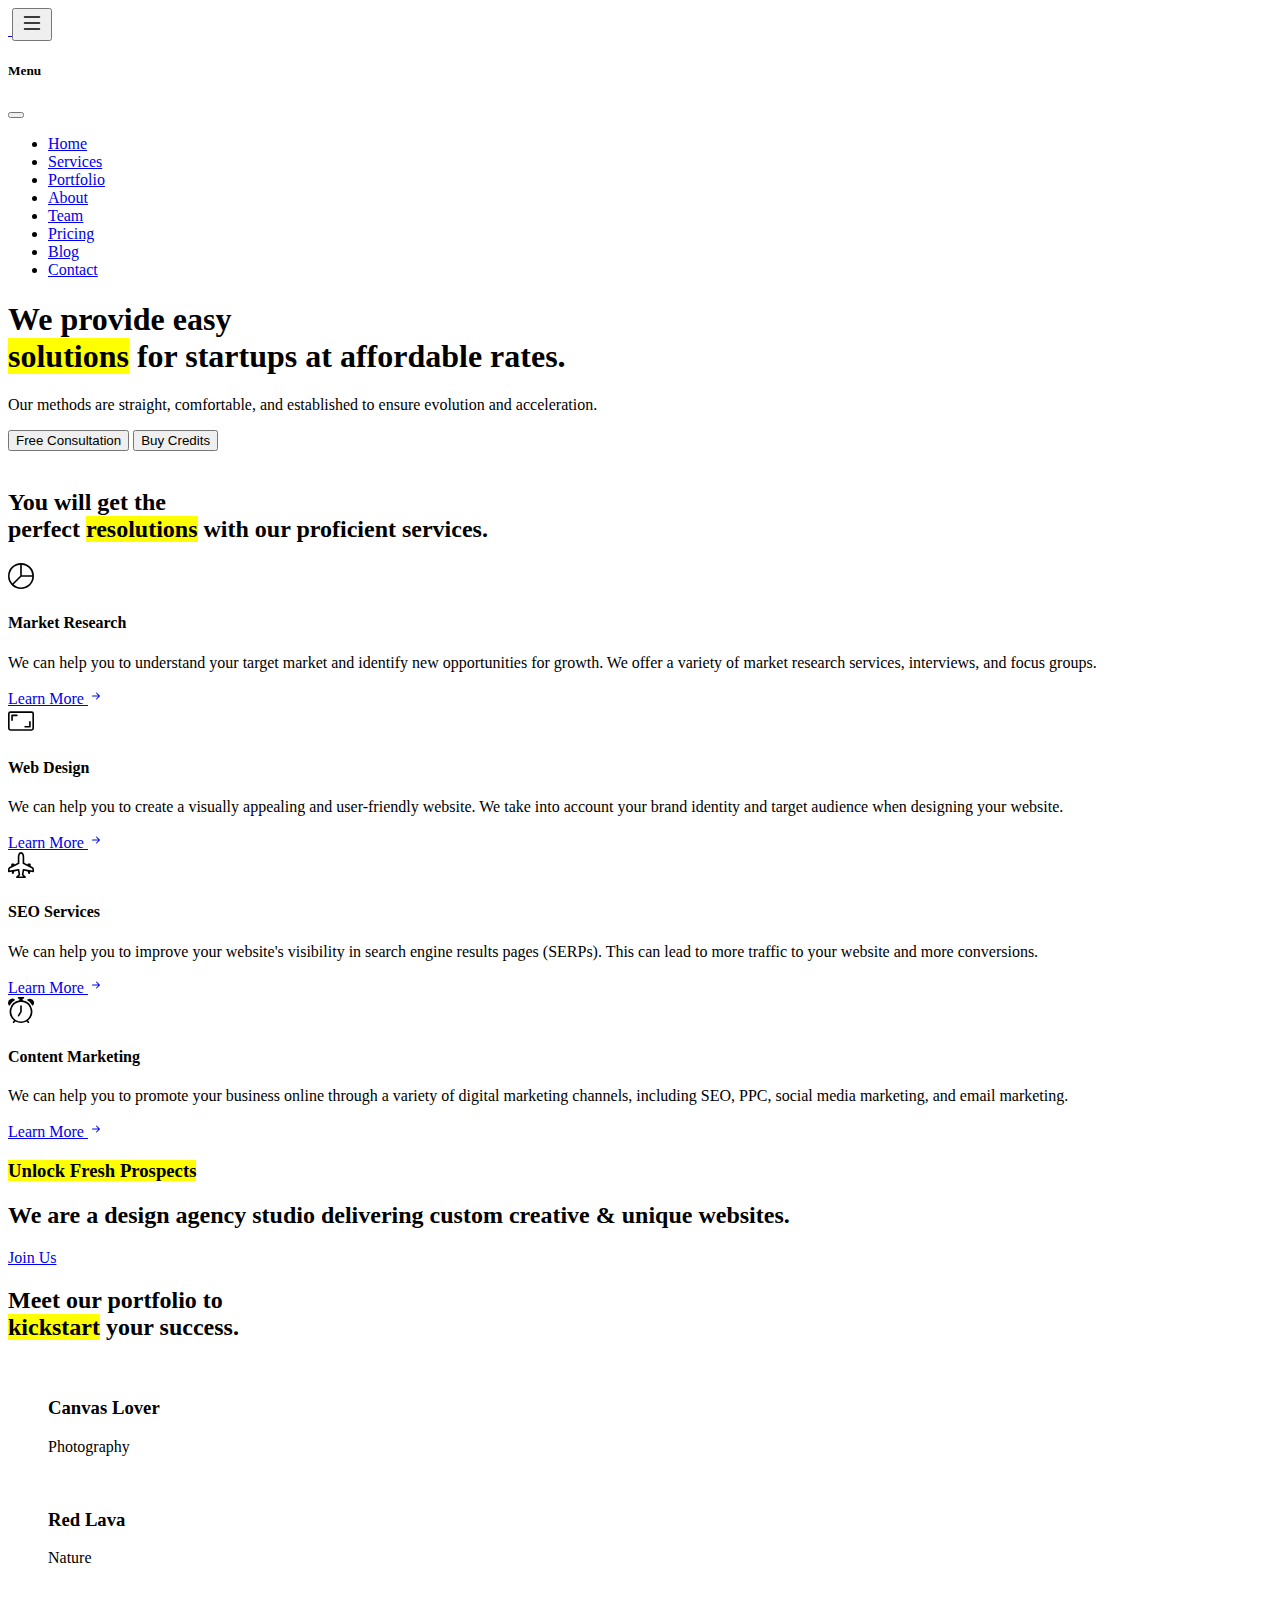
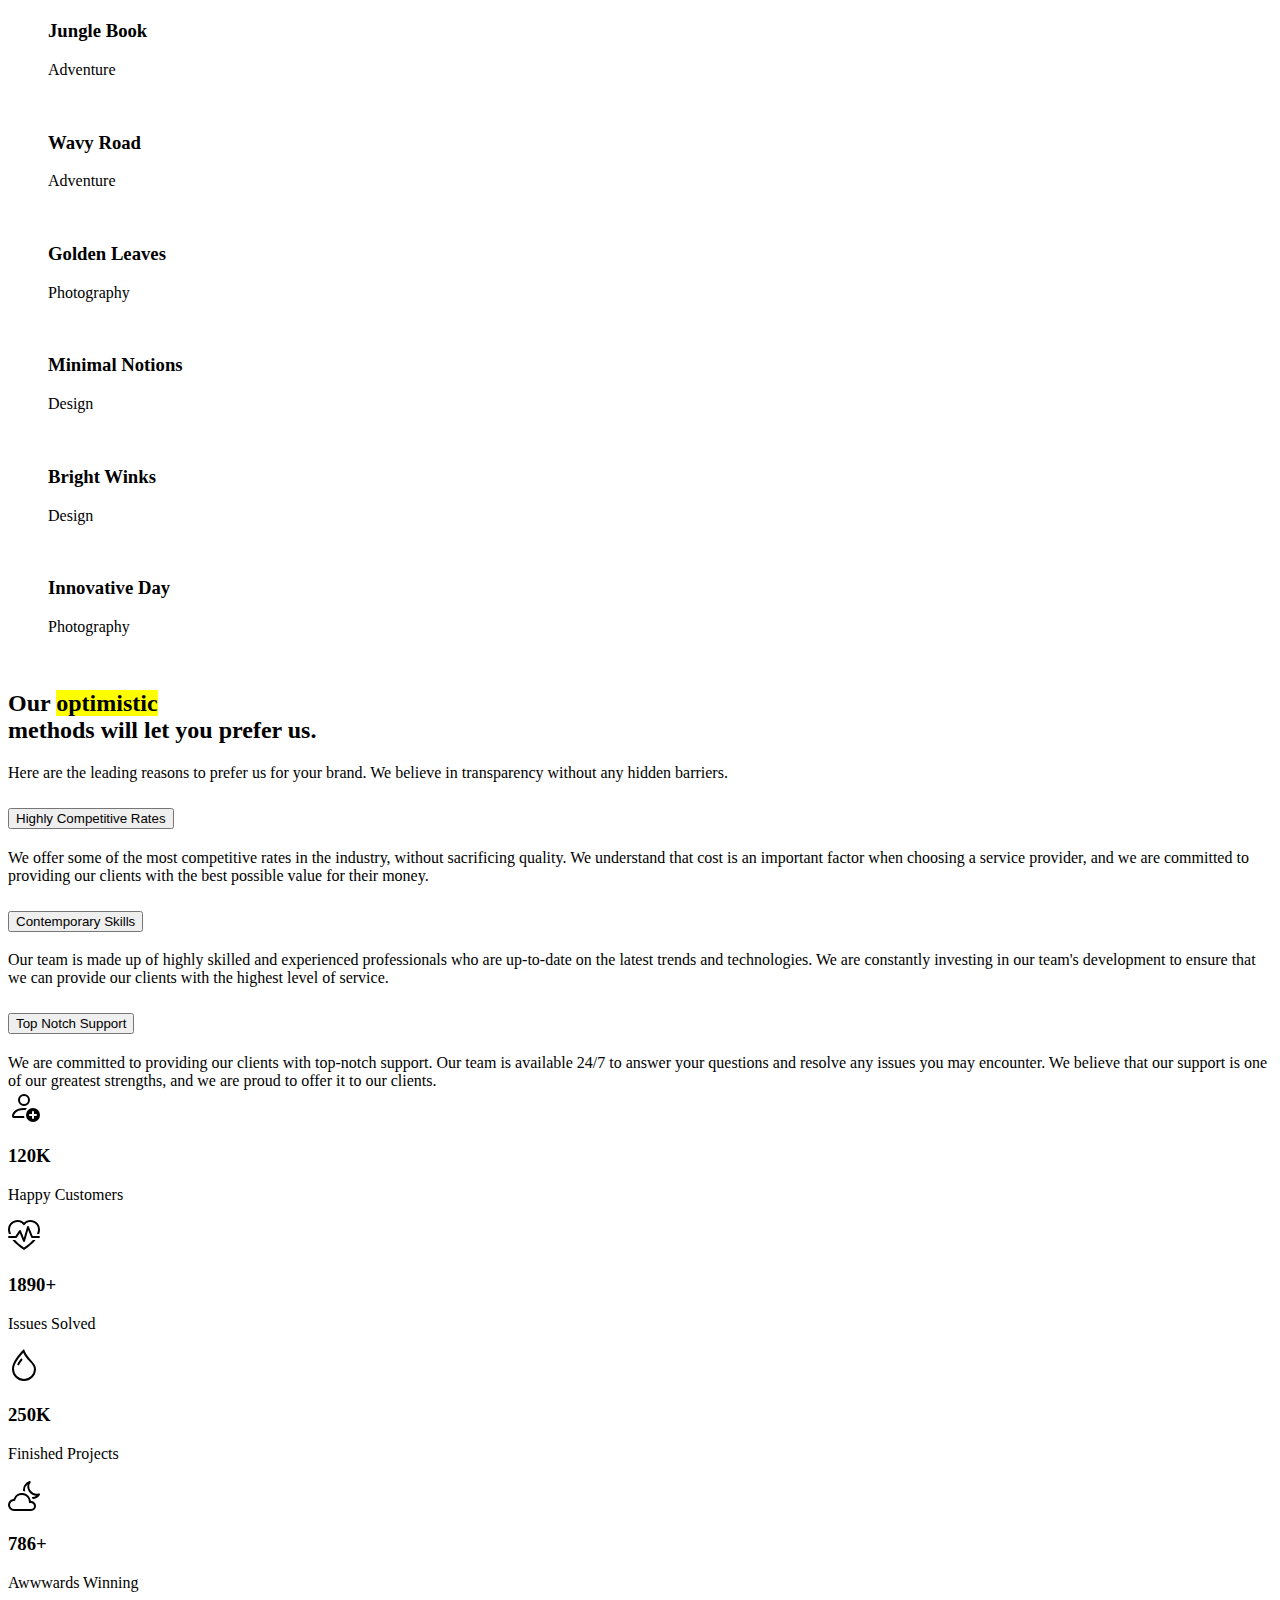
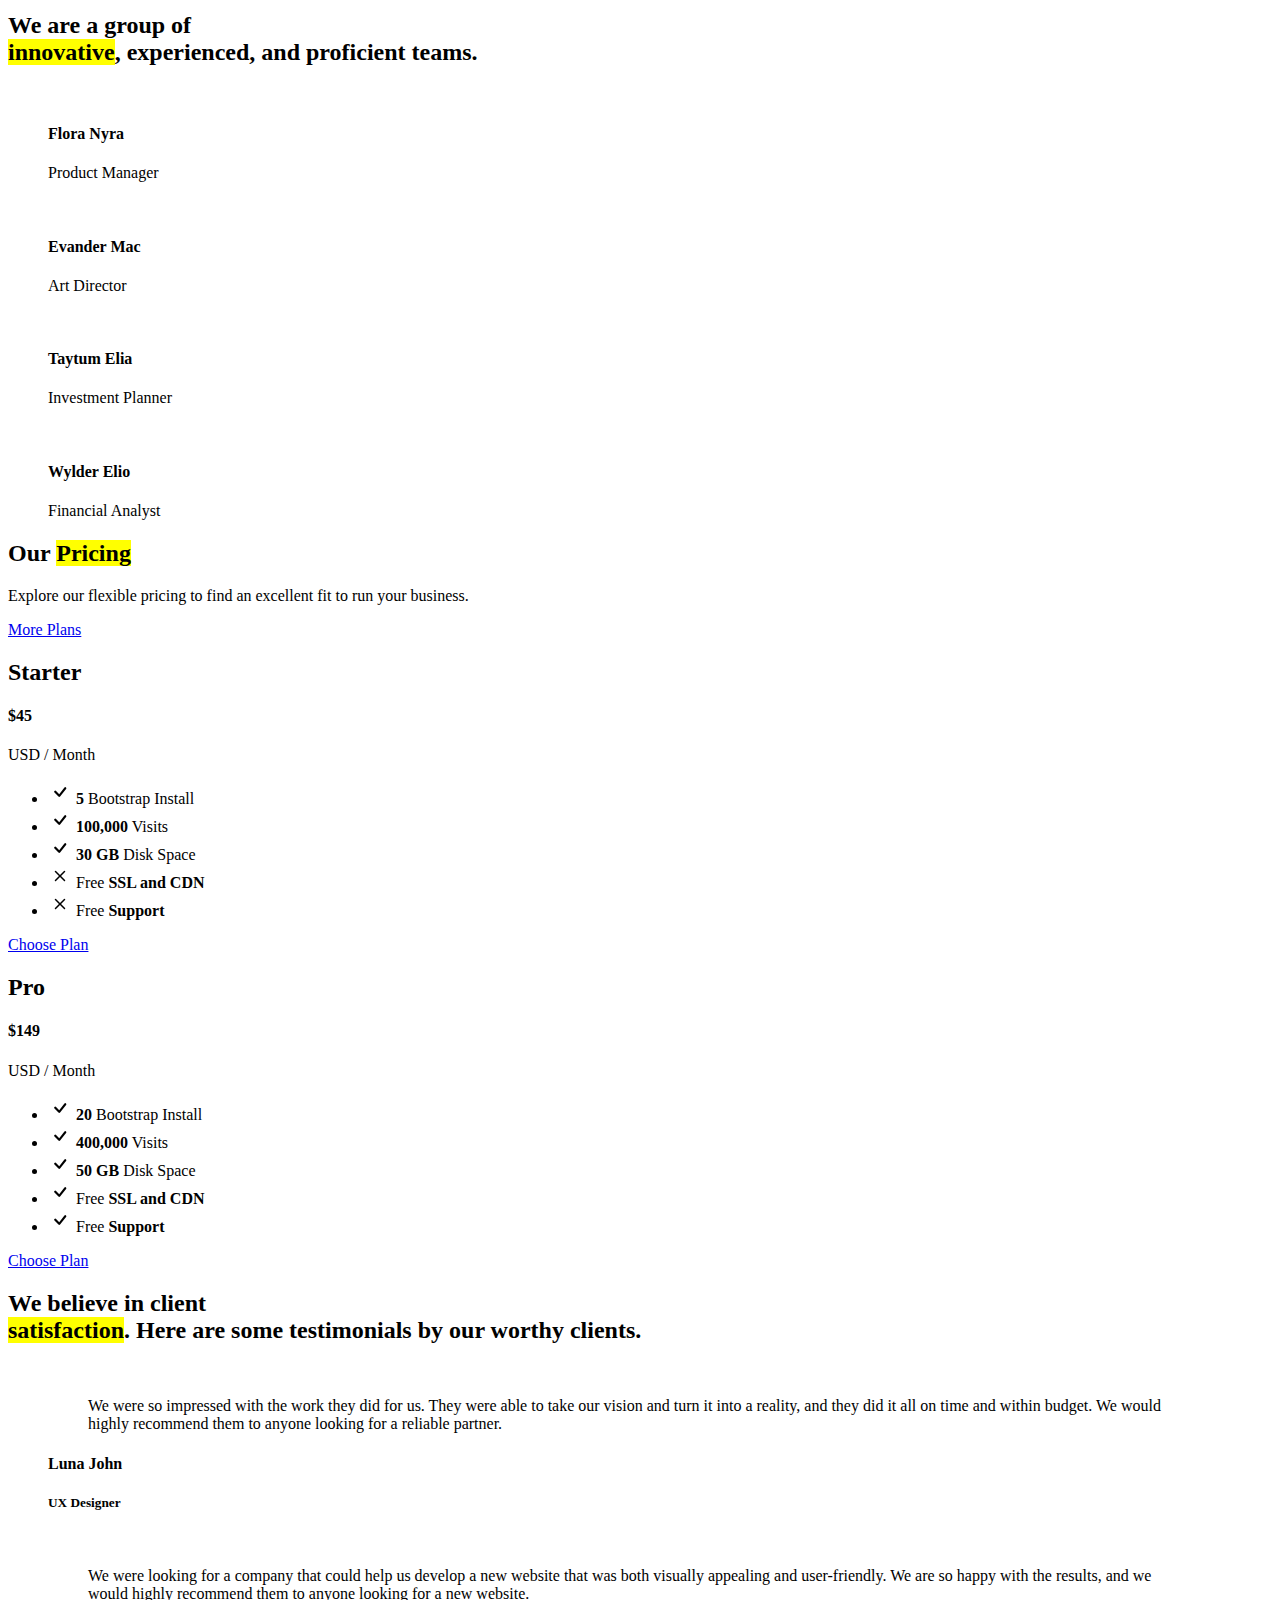
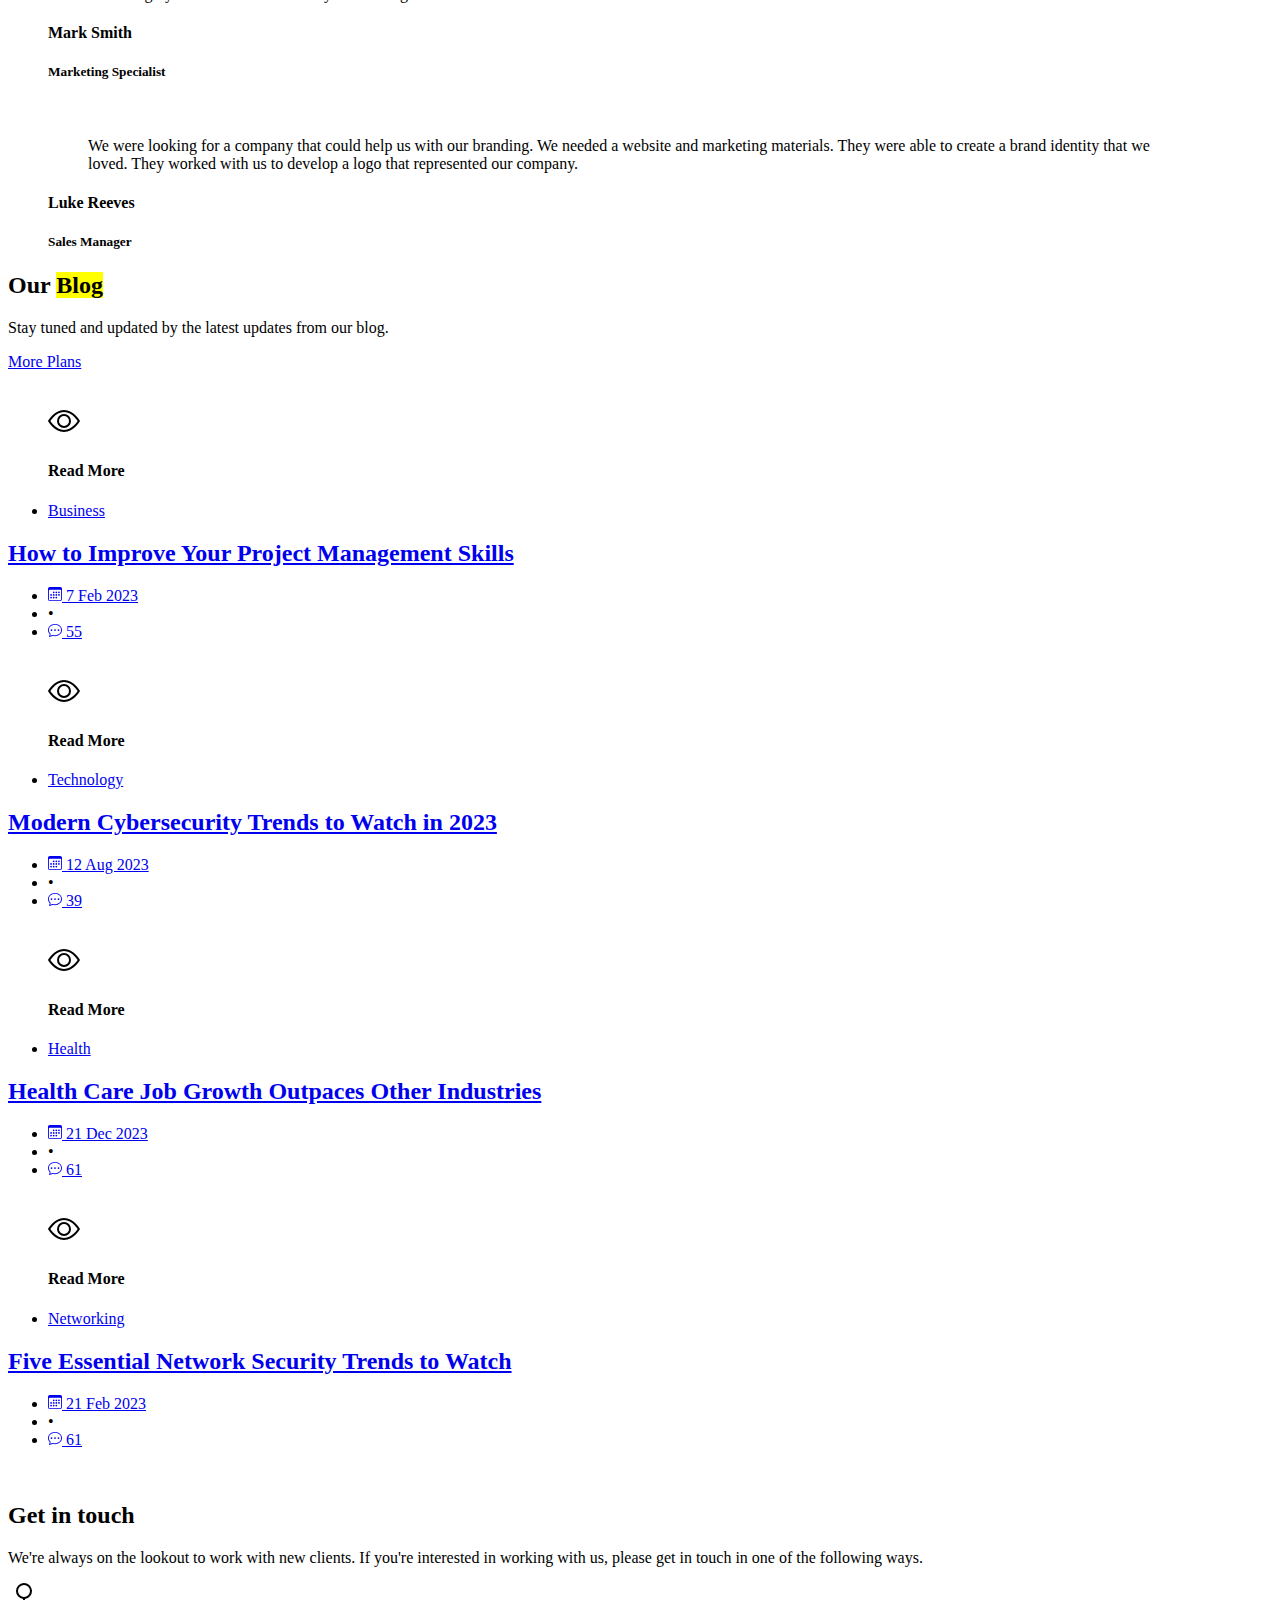
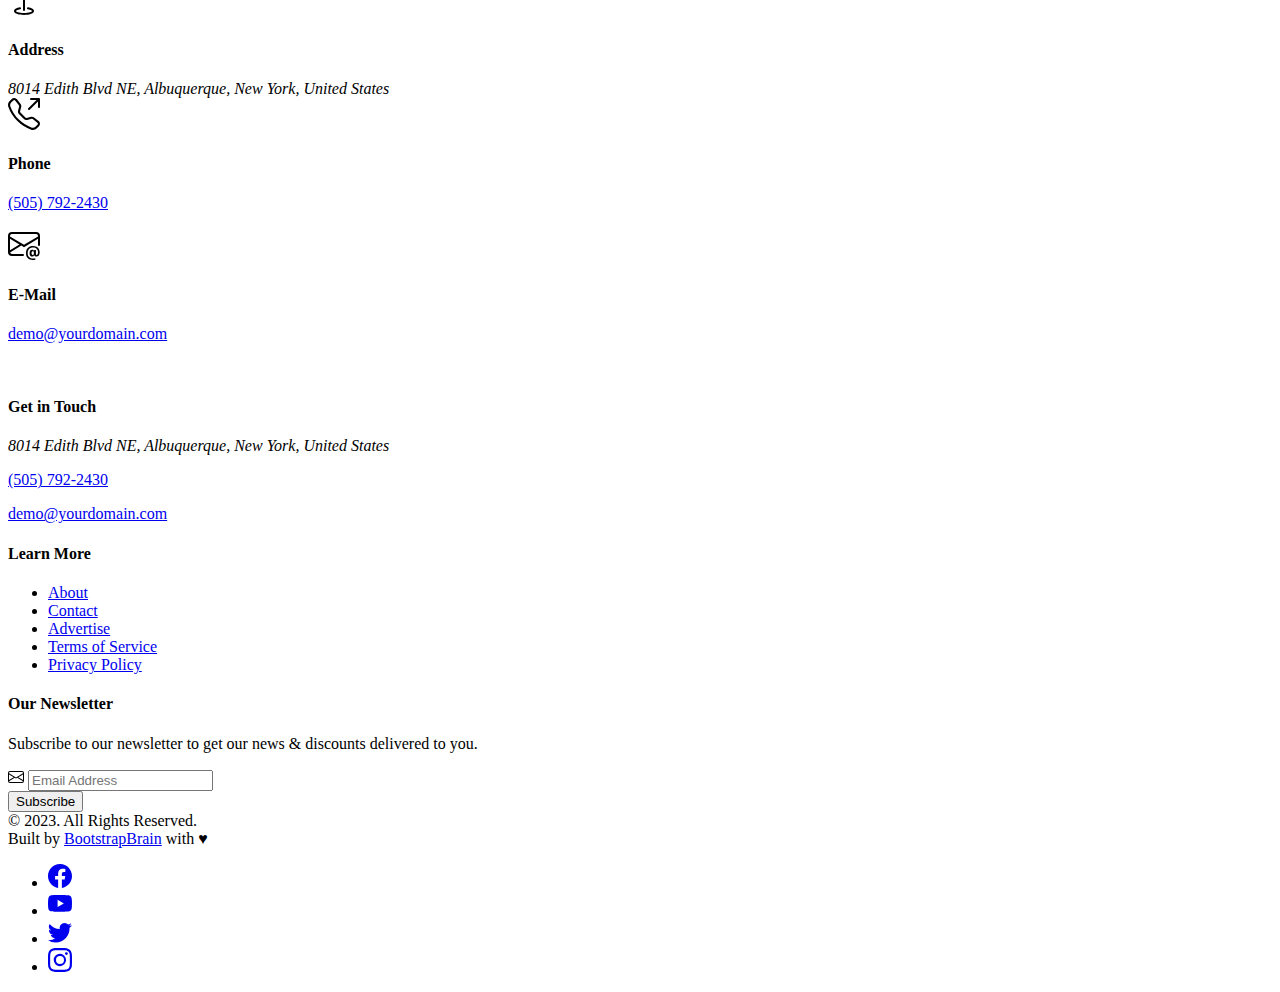
==== index.html @ 750dff91 "Add files via upload" ====
<!doctype html>
<html lang="en">

<head>
  <!-- Required Meta Tags -->
  <meta charset="utf-8">
  <meta name="viewport" content="width=device-width, initial-scale=1">

  <!-- Document Title, Description, and Author -->
  <title>Wave - Bootstrap 5 One Page Template</title>
  <meta name="description" content="Wave is a Bootstrap 5 One Page Template.">
  <meta name="author" content="BootstrapBrain">

  <!-- Favicon and Touch Icons -->
  <link rel="icon" type="image/png" sizes="512x512" href="./assets/favicon/favicon-512x512.png">

  <!-- Google Fonts Files -->
  <link rel="preconnect" href="https://fonts.googleapis.com">
  <link rel="preconnect" href="https://fonts.gstatic.com" crossorigin>
  <link href="https://fonts.googleapis.com/css2?family=Oswald:wght@200;300;400;500;600;700&family=Satisfy&display=swap" rel="stylesheet">

  <!-- CSS Files -->
  <link rel="stylesheet" href="./assets/css/wave-bsb.css">

  <!-- BSB Head -->
</head>

<body data-bs-spy="scroll" data-bs-target="#bsb-tpl-navbar" data-bs-smooth-scroll="true" tabindex="0">
  <!-- Header -->
  <header id="header" class="sticky-top bsb-tpl-header-sticky bsb-tpl-header-sticky-animationX">

    <!-- Navbar 1 - Bootstrap Brain Component -->
    <nav id="scrollspyNav" class="navbar navbar-expand-lg bsb-tpl-bg-blue bsb-navbar bsb-navbar-hover bsb-navbar-caret bsb-tpl-navbar-sticky" data-bsb-sticky-target="#header">
      <div class="container">
        <a class="navbar-brand" href="index.html">
          <img src="./assets/img/branding/wave-logo.svg" class="bsb-tpl-logo" alt="">
        </a>
        <button class="navbar-toggler border-0" type="button" data-bs-toggle="offcanvas" data-bs-target="#offcanvasNavbar" aria-controls="offcanvasNavbar">
          <svg xmlns="http://www.w3.org/2000/svg" width="24" height="24" fill="currentColor" class="bi bi-list" viewBox="0 0 16 16">
            <path fill-rule="evenodd" d="M2.5 12a.5.5 0 0 1 .5-.5h10a.5.5 0 0 1 0 1H3a.5.5 0 0 1-.5-.5zm0-4a.5.5 0 0 1 .5-.5h10a.5.5 0 0 1 0 1H3a.5.5 0 0 1-.5-.5zm0-4a.5.5 0 0 1 .5-.5h10a.5.5 0 0 1 0 1H3a.5.5 0 0 1-.5-.5z" />
          </svg>
        </button>
        <div class="offcanvas offcanvas-end" tabindex="-1" id="offcanvasNavbar" aria-labelledby="offcanvasNavbarLabel">
          <div class="offcanvas-header">
            <h5 class="offcanvas-title" id="offcanvasNavbarLabel">Menu</h5>
            <button type="button" class="btn-close" data-bs-dismiss="offcanvas" aria-label="Close"></button>
          </div>
          <div class="offcanvas-body">
            <ul id="bsb-tpl-navbar" class="navbar-nav justify-content-end flex-grow-1">
              <li class="nav-item">
                <a class="nav-link active" href="#scrollspyNav" aria-current="page" data-bs-dismiss="offcanvas" data-bs-target="#offcanvasNavbar">Home</a>
              </li>
              <li class="nav-item">
                <a class="nav-link" href="#scrollspyServices" data-bs-dismiss="offcanvas" data-bs-target="#offcanvasNavbar">Services</a>
              </li>
              <li class="nav-item">
                <a class="nav-link" href="#scrollspyPortfolio" data-bs-dismiss="offcanvas" data-bs-target="#offcanvasNavbar">Portfolio</a>
              </li>
              <li class="nav-item">
                <a class="nav-link" href="#scrollspyAbout" data-bs-dismiss="offcanvas" data-bs-target="#offcanvasNavbar">About</a>
              </li>
              <li class="nav-item">
                <a class="nav-link" href="#scrollspyTeam" data-bs-dismiss="offcanvas" data-bs-target="#offcanvasNavbar">Team</a>
              </li>
              <li class="nav-item">
                <a class="nav-link" href="#scrollspyPricing" data-bs-dismiss="offcanvas" data-bs-target="#offcanvasNavbar">Pricing</a>
              </li>
              <li class="nav-item">
                <a class="nav-link" href="#scrollspyBlog" data-bs-dismiss="offcanvas" data-bs-target="#offcanvasNavbar">Blog</a>
              </li>
              <li class="nav-item">
                <a class="nav-link" href="#scrollspyContact" data-bs-dismiss="offcanvas" data-bs-target="#offcanvasNavbar">Contact</a>
              </li>
            </ul>
          </div>
        </div>
      </div>
    </nav>

  </header>

  <!-- Hero 2 - Bootstrap Brain Component -->
  <section id="scrollspyHero" class="bsb-hero-2 bsb-tpl-bg-blue py-5 py-xl-8 py-xxl-10">
    <div class="container overflow-hidden">
      <div class="row gy-3 gy-lg-0 align-items-lg-center justify-content-lg-between">
        <div class="col-12 col-lg-6 order-1 order-lg-0">
          <h1 class="display-3 fw-bolder mb-3">We provide easy <br><mark class="bsb-tpl-highlight bsb-tpl-highlight-blue"><span class="bsb-tpl-font-hw display-2 text-accent fw-normal">solutions</span></mark> for startups at affordable rates.</h1>
          <p class="fs-4 mb-5">Our methods are straight, comfortable, and established to ensure evolution and acceleration.</p>
          <div class="d-grid gap-2 d-sm-flex">
            <button type="button" class="btn btn-primary bsb-btn-3xl rounded-pill">Free Consultation</button>
            <button type="button" class="btn btn-outline-primary bsb-btn-3xl rounded-pill">Buy Credits</button>
          </div>
        </div>
        <div class="col-12 col-lg-5 text-center">
          <img class="img-fluid" loading="lazy" src="./assets/img/hero/hero-home.jpg" alt="" style="-webkit-mask-image: url(./assets/img/hero/hero-blob-1.svg); mask-image: url(./assets/img/hero/hero-blob-1.svg);">
        </div>
      </div>
    </div>
  </section>

  <!-- Main -->
  <main id="main">

    <!-- Section - Services -->
    <!-- Service 3 - Bootstrap Brain Component -->
    <section id="scrollspyServices" class="py-5 py-xl-8 bsb-section-py-xxl-1">
      <div class="container mb-5 mb-md-6 mb-xl-10">
        <div class="row justify-content-md-center">
          <div class="col-12 col-md-10 col-lg-9 col-xl-8 col-xxl-7 text-center">
            <h2 class="display-3 fw-bolder mb-4">You will get the <br>perfect <mark class="bsb-tpl-highlight bsb-tpl-highlight-yellow"><span class="bsb-tpl-font-hw display-1 text-accent fw-normal">resolutions</span></mark> with our proficient services.</h2>
          </div>
        </div>
      </div>

      <div class="container overflow-hidden">
        <div class="row gy-5 gx-md-4 gy-lg-0 gx-xxl-5 justify-content-center">
          <div class="col-11 col-sm-6 col-lg-3">
            <div class="badge bsb-tpl-bg-yellow text-primary p-3 mb-4">
              <svg xmlns="http://www.w3.org/2000/svg" width="26" height="26" fill="currentColor" class="bi bi-pie-chart" viewBox="0 0 16 16">
                <path d="M7.5 1.018a7 7 0 0 0-4.79 11.566L7.5 7.793V1.018zm1 0V7.5h6.482A7.001 7.001 0 0 0 8.5 1.018zM14.982 8.5H8.207l-4.79 4.79A7 7 0 0 0 14.982 8.5zM0 8a8 8 0 1 1 16 0A8 8 0 0 1 0 8z" />
              </svg>
            </div>
            <h4 class="mb-3">Market Research</h4>
            <p class="mb-3 text-secondary">We can help you to understand your target market and identify new opportunities for growth. We offer a variety of market research services, interviews, and focus groups.</p>
            <a href="#!" class="fw-bold text-decoration-none link-primary">
              Learn More
              <svg xmlns="http://www.w3.org/2000/svg" width="16" height="16" fill="currentColor" class="bi bi-arrow-right-short" viewBox="0 0 16 16">
                <path fill-rule="evenodd" d="M4 8a.5.5 0 0 1 .5-.5h5.793L8.146 5.354a.5.5 0 1 1 .708-.708l3 3a.5.5 0 0 1 0 .708l-3 3a.5.5 0 0 1-.708-.708L10.293 8.5H4.5A.5.5 0 0 1 4 8z" />
              </svg>
            </a>
          </div>
          <div class="col-11 col-sm-6 col-lg-3">
            <div class="badge bsb-tpl-bg-green text-primary p-3 mb-4">
              <svg xmlns="http://www.w3.org/2000/svg" width="26" height="26" fill="currentColor" class="bi bi-aspect-ratio" viewBox="0 0 16 16">
                <path d="M0 3.5A1.5 1.5 0 0 1 1.5 2h13A1.5 1.5 0 0 1 16 3.5v9a1.5 1.5 0 0 1-1.5 1.5h-13A1.5 1.5 0 0 1 0 12.5v-9zM1.5 3a.5.5 0 0 0-.5.5v9a.5.5 0 0 0 .5.5h13a.5.5 0 0 0 .5-.5v-9a.5.5 0 0 0-.5-.5h-13z" />
                <path d="M2 4.5a.5.5 0 0 1 .5-.5h3a.5.5 0 0 1 0 1H3v2.5a.5.5 0 0 1-1 0v-3zm12 7a.5.5 0 0 1-.5.5h-3a.5.5 0 0 1 0-1H13V8.5a.5.5 0 0 1 1 0v3z" />
              </svg>
            </div>
            <h4 class="mb-3">Web Design</h4>
            <p class="mb-3 text-secondary">We can help you to create a visually appealing and user-friendly website. We take into account your brand identity and target audience when designing your website.</p>
            <a href="#!" class="fw-bold text-decoration-none link-primary">
              Learn More
              <svg xmlns="http://www.w3.org/2000/svg" width="16" height="16" fill="currentColor" class="bi bi-arrow-right-short" viewBox="0 0 16 16">
                <path fill-rule="evenodd" d="M4 8a.5.5 0 0 1 .5-.5h5.793L8.146 5.354a.5.5 0 1 1 .708-.708l3 3a.5.5 0 0 1 0 .708l-3 3a.5.5 0 0 1-.708-.708L10.293 8.5H4.5A.5.5 0 0 1 4 8z" />
              </svg>
            </a>
          </div>
          <div class="col-11 col-sm-6 col-lg-3">
            <div class="badge bsb-tpl-bg-pink text-primary p-3 mb-4">
              <svg xmlns="http://www.w3.org/2000/svg" width="26" height="26" fill="currentColor" class="bi bi-airplane-engines" viewBox="0 0 16 16">
                <path d="M8 0c-.787 0-1.292.592-1.572 1.151A4.347 4.347 0 0 0 6 3v3.691l-2 1V7.5a.5.5 0 0 0-.5-.5h-1a.5.5 0 0 0-.5.5v1.191l-1.17.585A1.5 1.5 0 0 0 0 10.618V12a.5.5 0 0 0 .582.493l1.631-.272.313.937a.5.5 0 0 0 .948 0l.405-1.214 2.21-.369.375 2.253-1.318 1.318A.5.5 0 0 0 5.5 16h5a.5.5 0 0 0 .354-.854l-1.318-1.318.375-2.253 2.21.369.405 1.214a.5.5 0 0 0 .948 0l.313-.937 1.63.272A.5.5 0 0 0 16 12v-1.382a1.5 1.5 0 0 0-.83-1.342L14 8.691V7.5a.5.5 0 0 0-.5-.5h-1a.5.5 0 0 0-.5.5v.191l-2-1V3c0-.568-.14-1.271-.428-1.849C9.292.591 8.787 0 8 0ZM7 3c0-.432.11-.979.322-1.401C7.542 1.159 7.787 1 8 1c.213 0 .458.158.678.599C8.889 2.02 9 2.569 9 3v4a.5.5 0 0 0 .276.447l5.448 2.724a.5.5 0 0 1 .276.447v.792l-5.418-.903a.5.5 0 0 0-.575.41l-.5 3a.5.5 0 0 0 .14.437l.646.646H6.707l.647-.646a.5.5 0 0 0 .14-.436l-.5-3a.5.5 0 0 0-.576-.411L1 11.41v-.792a.5.5 0 0 1 .276-.447l5.448-2.724A.5.5 0 0 0 7 7V3Z" />
              </svg>
            </div>
            <h4 class="mb-3">SEO Services</h4>
            <p class="mb-3 text-secondary">We can help you to improve your website's visibility in search engine results pages (SERPs). This can lead to more traffic to your website and more conversions.</p>
            <a href="#!" class="fw-bold text-decoration-none link-primary">
              Learn More
              <svg xmlns="http://www.w3.org/2000/svg" width="16" height="16" fill="currentColor" class="bi bi-arrow-right-short" viewBox="0 0 16 16">
                <path fill-rule="evenodd" d="M4 8a.5.5 0 0 1 .5-.5h5.793L8.146 5.354a.5.5 0 1 1 .708-.708l3 3a.5.5 0 0 1 0 .708l-3 3a.5.5 0 0 1-.708-.708L10.293 8.5H4.5A.5.5 0 0 1 4 8z" />
              </svg>
            </a>
          </div>
          <div class="col-11 col-sm-6 col-lg-3">
            <div class="badge bsb-tpl-bg-cyan text-primary p-3 mb-4">
              <svg xmlns="http://www.w3.org/2000/svg" width="26" height="26" fill="currentColor" class="bi bi-alarm" viewBox="0 0 16 16">
                <path d="M8.5 5.5a.5.5 0 0 0-1 0v3.362l-1.429 2.38a.5.5 0 1 0 .858.515l1.5-2.5A.5.5 0 0 0 8.5 9V5.5z" />
                <path d="M6.5 0a.5.5 0 0 0 0 1H7v1.07a7.001 7.001 0 0 0-3.273 12.474l-.602.602a.5.5 0 0 0 .707.708l.746-.746A6.97 6.97 0 0 0 8 16a6.97 6.97 0 0 0 3.422-.892l.746.746a.5.5 0 0 0 .707-.708l-.601-.602A7.001 7.001 0 0 0 9 2.07V1h.5a.5.5 0 0 0 0-1h-3zm1.038 3.018a6.093 6.093 0 0 1 .924 0 6 6 0 1 1-.924 0zM0 3.5c0 .753.333 1.429.86 1.887A8.035 8.035 0 0 1 4.387 1.86 2.5 2.5 0 0 0 0 3.5zM13.5 1c-.753 0-1.429.333-1.887.86a8.035 8.035 0 0 1 3.527 3.527A2.5 2.5 0 0 0 13.5 1z" />
              </svg>
            </div>
            <h4 class="mb-3">Content Marketing</h4>
            <p class="mb-3 text-secondary">We can help you to promote your business online through a variety of digital marketing channels, including SEO, PPC, social media marketing, and email marketing.</p>
            <a href="#!" class="fw-bold text-decoration-none link-primary">
              Learn More
              <svg xmlns="http://www.w3.org/2000/svg" width="16" height="16" fill="currentColor" class="bi bi-arrow-right-short" viewBox="0 0 16 16">
                <path fill-rule="evenodd" d="M4 8a.5.5 0 0 1 .5-.5h5.793L8.146 5.354a.5.5 0 1 1 .708-.708l3 3a.5.5 0 0 1 0 .708l-3 3a.5.5 0 0 1-.708-.708L10.293 8.5H4.5A.5.5 0 0 1 4 8z" />
              </svg>
            </a>
          </div>
        </div>
      </div>
    </section>

    <!-- Call To Action 1 - Bootstrap Brain Component -->
    <section class="bsb-cta-1 px-2 bsb-overlay" style="background-image: url('./assets/img/cta/cta-img-1.jpg');">
      <div class="container">
        <div class="row">
          <div class="col-12 col-md-9 col-lg-8 col-xl-8 col-xxl-7">
            <h3 class="fs-5 mb-3 text-white text-uppercase"><mark class="text-white bsb-tpl-highlight">Unlock Fresh Prospects</mark></h3>
            <h2 class="display-3 text-white fw-bolder mb-4 pe-xl-5">We are a design agency studio delivering custom creative & unique websites.</h2>
            <a href="#!" class="btn btn-accent bsb-btn-3xl rounded mb-0 text-nowrap">Join Us</a>
          </div>
        </div>
      </div>
    </section>

    <!-- Section - Portfolio -->
    <!-- Project 2 - Bootstrap Brain Component -->
    <section id="scrollspyPortfolio" class="py-5 py-xl-8 bsb-section-py-xxl-1">
      <div class="container mb-5 mb-md-6 mb-xl-10">
        <div class="row justify-content-md-center">
          <div class="col-12 col-md-10 col-lg-9 col-xl-8 col-xxl-7 text-center">
            <h2 class="display-3 fw-bolder mb-4">Meet our portfolio to <br><mark class="bsb-tpl-highlight bsb-tpl-highlight-yellow"><span class="bsb-tpl-font-hw display-1 text-accent fw-normal">kickstart</span></mark> your success.</h2>
          </div>
        </div>
      </div>

      <div class="container overflow-hidden">
        <div class="row gy-2 g-md-2 g-xl-3 bsb-project-2-grid">
          <div class="col-12 col-md-4 bsb-project-2-item">
            <figure class="rounded rounded-3 overflow-hidden bsb-overlay-hover m-0">
              <a href="#!">
                <img class="img-fluid bsb-scale-up bsb-hover-scale" src="./assets/img/portfolio/project-landscape-1.jpg" alt="">
              </a>
              <figcaption>
                <h3 class="text-white bsb-hover-fadeInLeft">Canvas Lover</h3>
                <div class="text-white bsb-hover-fadeInRight">Photography</div>
              </figcaption>
            </figure>
          </div>

          <div class="col-12 col-md-4 bsb-project-2-item">
            <figure class="rounded rounded-3 overflow-hidden bsb-overlay-hover m-0">
              <a href="#!">
                <img class="img-fluid bsb-scale bsb-hover-scale-up" src="./assets/img/portfolio/project-portrait-1.jpg" alt="">
              </a>
              <figcaption>
                <h3 class="text-white bsb-hover-fadeInUp">Red Lava</h3>
                <div class="text-white bsb-hover-fadeInDown">Nature</div>
              </figcaption>
            </figure>
          </div>

          <div class="col-12 col-md-4 bsb-project-2-item">
            <figure class="rounded rounded-3 overflow-hidden bsb-overlay-hover m-0">
              <a href="#!">
                <img class="img-fluid bsb-scale-up bsb-hover-scale" src="./assets/img/portfolio/project-landscape-2.jpg" alt="">
              </a>
              <figcaption>
                <h3 class="text-white bsb-hover-fadeInLeft">Jungle Book</h3>
                <div class="text-white bsb-hover-fadeInRight">Adventure</div>
              </figcaption>
            </figure>
          </div>

          <div class="col-12 col-md-4 bsb-project-2-item">
            <figure class="rounded rounded-3 overflow-hidden bsb-overlay-hover m-0">
              <a href="#!">
                <img class="img-fluid bsb-scale bsb-hover-scale-up" src="./assets/img/portfolio/project-portrait-2.jpg" alt="">
              </a>
              <figcaption>
                <h3 class="text-white bsb-hover-fadeInUp">Wavy Road</h3>
                <div class="text-white bsb-hover-fadeInDown">Adventure</div>
              </figcaption>
            </figure>
          </div>

          <div class="col-12 col-md-4 bsb-project-2-item">
            <figure class="rounded rounded-3 overflow-hidden bsb-overlay-hover m-0">
              <a href="#!">
                <img class="img-fluid bsb-scale bsb-hover-scale-up" src="./assets/img/portfolio/project-portrait-3.jpg" alt="">
              </a>
              <figcaption>
                <h3 class="text-white bsb-hover-fadeInUp">Golden Leaves</h3>
                <div class="text-white bsb-hover-fadeInDown">Photography</div>
              </figcaption>
            </figure>
          </div>

          <div class="col-12 col-md-4 bsb-project-2-item">
            <figure class="rounded rounded-3 overflow-hidden bsb-overlay-hover m-0">
              <a href="#!">
                <img class="img-fluid bsb-scale bsb-hover-scale-up" src="./assets/img/portfolio/project-portrait-4.jpg" alt="">
              </a>
              <figcaption>
                <h3 class="text-white bsb-hover-fadeInUp">Minimal Notions</h3>
                <div class="text-white bsb-hover-fadeInDown">Design</div>
              </figcaption>
            </figure>
          </div>

          <div class="col-12 col-md-4 bsb-project-2-item">
            <figure class="rounded rounded-3 overflow-hidden bsb-overlay-hover m-0">
              <a href="#!">
                <img class="img-fluid bsb-scale-up bsb-hover-scale" src="./assets/img/portfolio/project-landscape-3.jpg" alt="">
              </a>
              <figcaption>
                <h3 class="text-white bsb-hover-fadeInLeft">Bright Winks</h3>
                <div class="text-white bsb-hover-fadeInRight">Design</div>
              </figcaption>
            </figure>
          </div>

          <div class="col-12 col-md-4 bsb-project-2-item">
            <figure class="rounded rounded-3 overflow-hidden bsb-overlay-hover m-0">
              <a href="#!">
                <img class="img-fluid bsb-scale-up bsb-hover-scale" src="./assets/img/portfolio/project-landscape-4.jpg" alt="">
              </a>
              <figcaption>
                <h3 class="text-white bsb-hover-fadeInLeft">Innovative Day</h3>
                <div class="text-white bsb-hover-fadeInRight">Photography</div>
              </figcaption>
            </figure>
          </div>
        </div>
      </div>
    </section>

    <!-- Section - About -->
    <section id="scrollspyAbout" class="bsb-tpl-bg-alice-blue py-5 py-xl-8 bsb-section-py-xxl-1">
      <!-- FAQ 1 - Bootstrap Brain Component -->
      <div class="container">
        <div class="row gy-5 gy-lg-0 align-items-lg-center">
          <div class="col-12 col-lg-6">
            <img class="img-fluid rounded" loading="lazy" src="./assets/img/about/about-img-1.png" alt="">
          </div>
          <div class="col-12 col-lg-6">
            <div class="row justify-content-xl-end">
              <div class="col-12 col-xl-11">
                <h2 class="display-3 fw-bolder mb-4">Our <mark class="bsb-tpl-highlight bsb-tpl-highlight-blue"><span class="bsb-tpl-font-hw display-1 text-accent fw-normal">optimistic</span></mark><br> methods will let you prefer us.</h2>
                <p class="fs-4 mb-5">Here are the leading reasons to prefer us for your brand. We believe in transparency without any hidden barriers.</p>
                <div class="accordion accordion-flush" id="accordionExample">
                  <div class="accordion-item">
                    <h2 class="accordion-header" id="headingOne">
                      <button class="accordion-button" type="button" data-bs-toggle="collapse" data-bs-target="#collapseOne" aria-expanded="true" aria-controls="collapseOne">
                        Highly Competitive Rates
                      </button>
                    </h2>
                    <div id="collapseOne" class="accordion-collapse collapse show" aria-labelledby="headingOne" data-bs-parent="#accordionExample">
                      <div class="accordion-body">
                        We offer some of the most competitive rates in the industry, without sacrificing quality. We understand that cost is an important factor when choosing a service provider, and we are committed to providing our clients with the best possible value for their money.
                      </div>
                    </div>
                  </div>
                  <div class="accordion-item">
                    <h2 class="accordion-header" id="headingTwo">
                      <button class="accordion-button collapsed" type="button" data-bs-toggle="collapse" data-bs-target="#collapseTwo" aria-expanded="false" aria-controls="collapseTwo">
                        Contemporary Skills
                      </button>
                    </h2>
                    <div id="collapseTwo" class="accordion-collapse collapse" aria-labelledby="headingTwo" data-bs-parent="#accordionExample">
                      <div class="accordion-body">
                        Our team is made up of highly skilled and experienced professionals who are up-to-date on the latest trends and technologies. We are constantly investing in our team's development to ensure that we can provide our clients with the highest level of service.
                      </div>
                    </div>
                  </div>
                  <div class="accordion-item">
                    <h2 class="accordion-header" id="headingThree">
                      <button class="accordion-button collapsed" type="button" data-bs-toggle="collapse" data-bs-target="#collapseThree" aria-expanded="false" aria-controls="collapseThree">
                        Top Notch Support
                      </button>
                    </h2>
                    <div id="collapseThree" class="accordion-collapse collapse" aria-labelledby="headingThree" data-bs-parent="#accordionExample">
                      <div class="accordion-body">
                        We are committed to providing our clients with top-notch support. Our team is available 24/7 to answer your questions and resolve any issues you may encounter. We believe that our support is one of our greatest strengths, and we are proud to offer it to our clients.
                      </div>
                    </div>
                  </div>
                </div>
              </div>
            </div>
          </div>
        </div>
      </div>

      <!-- Fact 1 - Bootstrap Brain Component -->
      <div class="container pt-5 pt-xl-8 bsb-section-pt-xxl-1">
        <div class="row gy-4">
          <div class="col-12 col-sm-6 col-xl-3">
            <div class="card border-0 border-bottom border-primary shadow-sm">
              <div class="card-body text-center p-4 p-xxl-5">
                <div class="btn btn-primary bsb-btn-circle bsb-btn-circle-4xl pe-none mb-2 bsb-tpl-bg-yellow text-primary border-0">
                  <svg xmlns="http://www.w3.org/2000/svg" width="32" height="32" fill="currentColor" class="bi bi-person-add" viewBox="0 0 16 16">
                    <path d="M12.5 16a3.5 3.5 0 1 0 0-7 3.5 3.5 0 0 0 0 7Zm.5-5v1h1a.5.5 0 0 1 0 1h-1v1a.5.5 0 0 1-1 0v-1h-1a.5.5 0 0 1 0-1h1v-1a.5.5 0 0 1 1 0Zm-2-6a3 3 0 1 1-6 0 3 3 0 0 1 6 0ZM8 7a2 2 0 1 0 0-4 2 2 0 0 0 0 4Z" />
                    <path d="M8.256 14a4.474 4.474 0 0 1-.229-1.004H3c.001-.246.154-.986.832-1.664C4.484 10.68 5.711 10 8 10c.26 0 .507.009.74.025.226-.341.496-.65.804-.918C9.077 9.038 8.564 9 8 9c-5 0-6 3-6 4s1 1 1 1h5.256Z" />
                  </svg>
                </div>
                <h3 class="h1 mb-2">120K</h3>
                <p class="fs-5 mb-0 text-secondary">Happy Customers</p>
              </div>
            </div>
          </div>
          <div class="col-12 col-sm-6 col-xl-3">
            <div class="card border-0 border-bottom border-primary shadow-sm">
              <div class="card-body text-center p-4 p-xxl-5">
                <div class="btn btn-primary bsb-btn-circle bsb-btn-circle-4xl pe-none mb-2 bsb-tpl-bg-green text-primary border-0">
                  <svg xmlns="http://www.w3.org/2000/svg" width="32" height="32" fill="currentColor" class="bi bi-heart-pulse" viewBox="0 0 16 16">
                    <path d="m8 2.748-.717-.737C5.6.281 2.514.878 1.4 3.053.918 3.995.78 5.323 1.508 7H.43c-2.128-5.697 4.165-8.83 7.394-5.857.06.055.119.112.176.171a3.12 3.12 0 0 1 .176-.17c3.23-2.974 9.522.159 7.394 5.856h-1.078c.728-1.677.59-3.005.108-3.947C13.486.878 10.4.28 8.717 2.01L8 2.748ZM2.212 10h1.315C4.593 11.183 6.05 12.458 8 13.795c1.949-1.337 3.407-2.612 4.473-3.795h1.315c-1.265 1.566-3.14 3.25-5.788 5-2.648-1.75-4.523-3.434-5.788-5Z" />
                    <path d="M10.464 3.314a.5.5 0 0 0-.945.049L7.921 8.956 6.464 5.314a.5.5 0 0 0-.88-.091L3.732 8H.5a.5.5 0 0 0 0 1H4a.5.5 0 0 0 .416-.223l1.473-2.209 1.647 4.118a.5.5 0 0 0 .945-.049l1.598-5.593 1.457 3.642A.5.5 0 0 0 12 9h3.5a.5.5 0 0 0 0-1h-3.162l-1.874-4.686Z" />
                  </svg>
                </div>
                <h3 class="h1 mb-2">1890+</h3>
                <p class="fs-5 mb-0 text-secondary">Issues Solved</p>
              </div>
            </div>
          </div>
          <div class="col-12 col-sm-6 col-xl-3">
            <div class="card border-0 border-bottom border-primary shadow-sm">
              <div class="card-body text-center p-4 p-xxl-5">
                <div class="btn btn-primary bsb-btn-circle bsb-btn-circle-4xl pe-none mb-2 bsb-tpl-bg-pink text-primary border-0">
                  <svg xmlns="http://www.w3.org/2000/svg" width="32" height="32" fill="currentColor" class="bi bi-droplet" viewBox="0 0 16 16">
                    <path fill-rule="evenodd" d="M7.21.8C7.69.295 8 0 8 0c.109.363.234.708.371 1.038.812 1.946 2.073 3.35 3.197 4.6C12.878 7.096 14 8.345 14 10a6 6 0 0 1-12 0C2 6.668 5.58 2.517 7.21.8zm.413 1.021A31.25 31.25 0 0 0 5.794 3.99c-.726.95-1.436 2.008-1.96 3.07C3.304 8.133 3 9.138 3 10a5 5 0 0 0 10 0c0-1.201-.796-2.157-2.181-3.7l-.03-.032C9.75 5.11 8.5 3.72 7.623 1.82z" />
                    <path fill-rule="evenodd" d="M4.553 7.776c.82-1.641 1.717-2.753 2.093-3.13l.708.708c-.29.29-1.128 1.311-1.907 2.87l-.894-.448z" />
                  </svg>
                </div>
                <h3 class="h1 mb-2">250K</h3>
                <p class="fs-5 mb-0 text-secondary">Finished Projects</p>
              </div>
            </div>
          </div>
          <div class="col-12 col-sm-6 col-xl-3">
            <div class="card border-0 border-bottom border-primary shadow-sm">
              <div class="card-body text-center p-4 p-xxl-5">
                <div class="btn btn-primary bsb-btn-circle bsb-btn-circle-4xl pe-none mb-2 bsb-tpl-bg-cyan text-primary border-0">
                  <svg xmlns="http://www.w3.org/2000/svg" width="32" height="32" fill="currentColor" class="bi bi-cloud-moon" viewBox="0 0 16 16">
                    <path d="M7 8a3.5 3.5 0 0 1 3.5 3.555.5.5 0 0 0 .625.492A1.503 1.503 0 0 1 13 13.5a1.5 1.5 0 0 1-1.5 1.5H3a2 2 0 1 1 .1-3.998.5.5 0 0 0 .509-.375A3.502 3.502 0 0 1 7 8zm4.473 3a4.5 4.5 0 0 0-8.72-.99A3 3 0 0 0 3 16h8.5a2.5 2.5 0 0 0 0-5h-.027z" />
                    <path d="M11.286 1.778a.5.5 0 0 0-.565-.755 4.595 4.595 0 0 0-3.18 5.003 5.46 5.46 0 0 1 1.055.209A3.603 3.603 0 0 1 9.83 2.617a4.593 4.593 0 0 0 4.31 5.744 3.576 3.576 0 0 1-2.241.634c.162.317.295.652.394 1a4.59 4.59 0 0 0 3.624-2.04.5.5 0 0 0-.565-.755 3.593 3.593 0 0 1-4.065-5.422z" />
                  </svg>
                </div>
                <h3 class="h1 mb-2">786+</h3>
                <p class="fs-5 mb-0 text-secondary">Awwwards Winning</p>
              </div>
            </div>
          </div>
        </div>
      </div>
    </section>

    <!-- Section - Team -->
    <!-- Team 1 - Bootstrap Brain Component -->
    <section id="scrollspyTeam" class="py-5 py-xl-8 bsb-section-py-xxl-1">
      <div class="container mb-5 mb-md-6 mb-xl-10">
        <div class="row justify-content-md-center">
          <div class="col-12 col-md-10 col-lg-9 col-xl-8 col-xxl-7 text-center">
            <h2 class="display-3 fw-bolder mb-4">We are a group of <br><mark class="bsb-tpl-highlight bsb-tpl-highlight-yellow"><span class="bsb-tpl-font-hw display-1 text-accent fw-normal">innovative</span></mark>, experienced, and proficient teams.</h2>
          </div>
        </div>
      </div>

      <div class="container overflow-hidden">
        <div class="row gy-4 gy-lg-0 gx-xxl-5">
          <div class="col-12 col-md-6 col-lg-3">
            <div class="card border-0 border-bottom border-primary shadow-sm overflow-hidden">
              <div class="card-body p-0">
                <figure class="m-0 p-0">
                  <img class="img-fluid" loading="lazy" src="./assets/img/team/team-img-1.jpg" alt="">
                  <figcaption class="m-0 p-4">
                    <h4 class="mb-1">Flora Nyra</h4>
                    <p class="text-secondary mb-0">Product Manager</p>
                  </figcaption>
                </figure>
              </div>
            </div>
          </div>
          <div class="col-12 col-md-6 col-lg-3">
            <div class="card border-0 border-bottom border-primary shadow-sm overflow-hidden">
              <div class="card-body p-0">
                <figure class="m-0 p-0">
                  <img class="img-fluid" loading="lazy" src="./assets/img/team/team-img-2.jpg" alt="">
                  <figcaption class="m-0 p-4">
                    <h4 class="mb-1">Evander Mac</h4>
                    <p class="text-secondary mb-0">Art Director</p>
                  </figcaption>
                </figure>
              </div>
            </div>
          </div>
          <div class="col-12 col-md-6 col-lg-3">
            <div class="card border-0 border-bottom border-primary shadow-sm overflow-hidden">
              <div class="card-body p-0">
                <figure class="m-0 p-0">
                  <img class="img-fluid" loading="lazy" src="./assets/img/team/team-img-3.jpg" alt="">
                  <figcaption class="m-0 p-4">
                    <h4 class="mb-1">Taytum Elia</h4>
                    <p class="text-secondary mb-0">Investment Planner</p>
                  </figcaption>
                </figure>
              </div>
            </div>
          </div>
          <div class="col-12 col-md-6 col-lg-3">
            <div class="card border-0 border-bottom border-primary shadow-sm overflow-hidden">
              <div class="card-body p-0">
                <figure class="m-0 p-0">
                  <img class="img-fluid" loading="lazy" src="./assets/img/team/team-img-4.jpg" alt="">
                  <figcaption class="m-0 p-4">
                    <h4 class="mb-1">Wylder Elio</h4>
                    <p class="text-secondary mb-0">Financial Analyst</p>
                  </figcaption>
                </figure>
              </div>
            </div>
          </div>
        </div>
      </div>
    </section>

    <!-- Section - Pricing -->
    <!-- Pricing 1 - Bootstrap Brain Component -->
    <section id="scrollspyPricing" class="bsb-pricing-1 bsb-tpl-bg-sea-shell py-5 py-xl-8 bsb-section-py-xxl-1">
      <div class="container">
        <div class="row gy-5 gy-lg-0 align-items-center">
          <div class="col-12 col-lg-4">
            <h2 class="display-3 fw-bolder mb-4">Our <mark class="bsb-tpl-highlight bsb-tpl-highlight-yellow"><span class="bsb-tpl-font-hw display-1 text-accent fw-normal">Pricing</span></mark></h2>
            <p class="fs-4 mb-4 mb-xl-5">Explore our flexible pricing to find an excellent fit to run your business.</p>
            <a href="#!" class="btn bsb-btn-2xl btn-primary rounded-pill">More Plans</a>
          </div>
          <div class="col-12 col-lg-8">
            <div class="row justify-content-xl-end">
              <div class="col-12 col-xl-11">
                <div class="row gy-4 gy-md-0 gx-xxl-5">
                  <div class="col-12 col-md-6">
                    <div class="card border-0 border-bottom border-primary shadow-sm">
                      <div class="card-body p-4 p-xxl-5">
                        <h2 class="h4 mb-2">Starter</h2>
                        <h4 class="display-3 fw-bold text-primary mb-0">$45</h4>
                        <p class="text-secondary mb-4">USD / Month</p>
                        <ul class="list-group list-group-flush mb-4">
                          <li class="list-group-item">
                            <svg xmlns="http://www.w3.org/2000/svg" width="24" height="24" fill="currentColor" class="bi bi-check" viewBox="0 0 16 16">
                              <path d="M10.97 4.97a.75.75 0 0 1 1.07 1.05l-3.99 4.99a.75.75 0 0 1-1.08.02L4.324 8.384a.75.75 0 1 1 1.06-1.06l2.094 2.093 3.473-4.425a.267.267 0 0 1 .02-.022z" />
                            </svg>
                            <span><strong>5</strong> Bootstrap Install</span>
                          </li>
                          <li class="list-group-item">
                            <svg xmlns="http://www.w3.org/2000/svg" width="24" height="24" fill="currentColor" class="bi bi-check" viewBox="0 0 16 16">
                              <path d="M10.97 4.97a.75.75 0 0 1 1.07 1.05l-3.99 4.99a.75.75 0 0 1-1.08.02L4.324 8.384a.75.75 0 1 1 1.06-1.06l2.094 2.093 3.473-4.425a.267.267 0 0 1 .02-.022z" />
                            </svg>
                            <span><strong>100,000</strong> Visits</span>
                          </li>
                          <li class="list-group-item">
                            <svg xmlns="http://www.w3.org/2000/svg" width="24" height="24" fill="currentColor" class="bi bi-check" viewBox="0 0 16 16">
                              <path d="M10.97 4.97a.75.75 0 0 1 1.07 1.05l-3.99 4.99a.75.75 0 0 1-1.08.02L4.324 8.384a.75.75 0 1 1 1.06-1.06l2.094 2.093 3.473-4.425a.267.267 0 0 1 .02-.022z" />
                            </svg>
                            <span><strong>30 GB</strong> Disk Space</span>
                          </li>
                          <li class="list-group-item">
                            <svg xmlns="http://www.w3.org/2000/svg" width="24" height="24" fill="currentColor" class="bi bi-x text-danger" viewBox="0 0 16 16">
                              <path d="M4.646 4.646a.5.5 0 0 1 .708 0L8 7.293l2.646-2.647a.5.5 0 0 1 .708.708L8.707 8l2.647 2.646a.5.5 0 0 1-.708.708L8 8.707l-2.646 2.647a.5.5 0 0 1-.708-.708L7.293 8 4.646 5.354a.5.5 0 0 1 0-.708z" />
                            </svg>
                            <span>Free <strong>SSL and CDN</strong></span>
                          </li>
                          <li class="list-group-item">
                            <svg xmlns="http://www.w3.org/2000/svg" width="24" height="24" fill="currentColor" class="bi bi-x text-danger" viewBox="0 0 16 16">
                              <path d="M4.646 4.646a.5.5 0 0 1 .708 0L8 7.293l2.646-2.647a.5.5 0 0 1 .708.708L8.707 8l2.647 2.646a.5.5 0 0 1-.708.708L8 8.707l-2.646 2.647a.5.5 0 0 1-.708-.708L7.293 8 4.646 5.354a.5.5 0 0 1 0-.708z" />
                            </svg>
                            <span>Free <strong>Support</strong></span>
                          </li>
                        </ul>
                        <a href="#!" class="btn bsb-btn-2xl btn-accent rounded-pill">Choose Plan</a>
                      </div>
                    </div>
                  </div>
                  <div class="col-12 col-md-6">
                    <div class="card border-0 border-bottom border-primary shadow-lg pt-md-4 pb-md-4 bsb-pricing-popular">
                      <div class="card-body p-4 p-xxl-5">
                        <h2 class="h4 mb-2">Pro</h2>
                        <h4 class="display-3 fw-bold text-primary mb-0">$149</h4>
                        <p class="text-secondary mb-4">USD / Month</p>
                        <ul class="list-group list-group-flush mb-4">
                          <li class="list-group-item">
                            <svg xmlns="http://www.w3.org/2000/svg" width="24" height="24" fill="currentColor" class="bi bi-check" viewBox="0 0 16 16">
                              <path d="M10.97 4.97a.75.75 0 0 1 1.07 1.05l-3.99 4.99a.75.75 0 0 1-1.08.02L4.324 8.384a.75.75 0 1 1 1.06-1.06l2.094 2.093 3.473-4.425a.267.267 0 0 1 .02-.022z" />
                            </svg>
                            <span><strong>20</strong> Bootstrap Install</span>
                          </li>
                          <li class="list-group-item">
                            <svg xmlns="http://www.w3.org/2000/svg" width="24" height="24" fill="currentColor" class="bi bi-check" viewBox="0 0 16 16">
                              <path d="M10.97 4.97a.75.75 0 0 1 1.07 1.05l-3.99 4.99a.75.75 0 0 1-1.08.02L4.324 8.384a.75.75 0 1 1 1.06-1.06l2.094 2.093 3.473-4.425a.267.267 0 0 1 .02-.022z" />
                            </svg>
                            <span><strong>400,000</strong> Visits</span>
                          </li>
                          <li class="list-group-item">
                            <svg xmlns="http://www.w3.org/2000/svg" width="24" height="24" fill="currentColor" class="bi bi-check" viewBox="0 0 16 16">
                              <path d="M10.97 4.97a.75.75 0 0 1 1.07 1.05l-3.99 4.99a.75.75 0 0 1-1.08.02L4.324 8.384a.75.75 0 1 1 1.06-1.06l2.094 2.093 3.473-4.425a.267.267 0 0 1 .02-.022z" />
                            </svg>
                            <span><strong>50 GB</strong> Disk Space</span>
                          </li>
                          <li class="list-group-item">
                            <svg xmlns="http://www.w3.org/2000/svg" width="24" height="24" fill="currentColor" class="bi bi-check" viewBox="0 0 16 16">
                              <path d="M10.97 4.97a.75.75 0 0 1 1.07 1.05l-3.99 4.99a.75.75 0 0 1-1.08.02L4.324 8.384a.75.75 0 1 1 1.06-1.06l2.094 2.093 3.473-4.425a.267.267 0 0 1 .02-.022z" />
                            </svg>
                            <span>Free <strong>SSL and CDN</strong></span>
                          </li>
                          <li class="list-group-item">
                            <svg xmlns="http://www.w3.org/2000/svg" width="24" height="24" fill="currentColor" class="bi bi-check" viewBox="0 0 16 16">
                              <path d="M10.97 4.97a.75.75 0 0 1 1.07 1.05l-3.99 4.99a.75.75 0 0 1-1.08.02L4.324 8.384a.75.75 0 1 1 1.06-1.06l2.094 2.093 3.473-4.425a.267.267 0 0 1 .02-.022z" />
                            </svg>
                            <span>Free <strong>Support</strong></span>
                          </li>
                        </ul>
                        <a href="#!" class="btn bsb-btn-2xl btn-accent rounded-pill">Choose Plan</a>
                      </div>
                    </div>
                  </div>
                </div>
              </div>
            </div>
          </div>
        </div>
      </div>
    </section>

    <!-- Section - Testimonial -->
    <!-- Testimonial 3 - Bootstrap Brain Component -->
    <section class="py-5 py-xl-8 bsb-section-py-xxl-1">
      <div class="container mb-5 mb-md-6 mb-xl-10">
        <div class="row justify-content-md-center">
          <div class="col-12 col-md-10 col-lg-9 col-xl-8 col-xxl-7 text-center">
            <h2 class="display-3 fw-bolder mb-4">We believe in client <br><mark class="bsb-tpl-highlight bsb-tpl-highlight-yellow"><span class="bsb-tpl-font-hw display-1 text-accent fw-normal">satisfaction</span></mark>. Here are some testimonials by our worthy clients.</h2>
          </div>
        </div>
      </div>

      <div class="container overflow-hidden">
        <div class="row gy-4 gy-md-0 gx-xxl-5">
          <div class="col-12 col-md-4">
            <div class="card border-0 border-bottom border-primary shadow-sm">
              <div class="card-body p-4 p-xxl-5">
                <figure>
                  <img class="img-fluid rounded rounded-circle mb-4 border border-5" loading="lazy" src="./assets/img/testimonial/testimonial-img-1.jpg" alt="Luna John">
                  <figcaption>
                    <div class="bsb-ratings text-warning mb-3" data-bsb-star="5" data-bsb-star-off="0"></div>
                    <blockquote class="bsb-blockquote-icon mb-4">We were so impressed with the work they did for us. They were able to take our vision and turn it into a reality, and they did it all on time and within budget. We would highly recommend them to anyone looking for a reliable partner.</blockquote>
                    <h4 class="mb-2">Luna John</h4>
                    <h5 class="fs-6 text-secondary mb-0">UX Designer</h5>
                  </figcaption>
                </figure>
              </div>
            </div>
          </div>
          <div class="col-12 col-md-4">
            <div class="card border-0 border-bottom border-primary shadow-sm">
              <div class="card-body p-4 p-xxl-5">
                <figure>
                  <img class="img-fluid rounded rounded-circle mb-4 border border-5" loading="lazy" src="./assets/img/testimonial/testimonial-img-2.jpg" alt="Mark Smith">
                  <figcaption>
                    <div class="bsb-ratings text-warning mb-3" data-bsb-star="4" data-bsb-star-off="1"></div>
                    <blockquote class="bsb-blockquote-icon mb-4">We were looking for a company that could help us develop a new website that was both visually appealing and user-friendly. We are so happy with the results, and we would highly recommend them to anyone looking for a new website.</blockquote>
                    <h4 class="mb-2">Mark Smith</h4>
                    <h5 class="fs-6 text-secondary mb-0">Marketing Specialist</h5>
                  </figcaption>
                </figure>
              </div>
            </div>
          </div>
          <div class="col-12 col-md-4">
            <div class="card border-0 border-bottom border-primary shadow-sm">
              <div class="card-body p-4 p-xxl-5">
                <figure>
                  <img class="img-fluid rounded rounded-circle mb-4 border border-5" loading="lazy" src="./assets/img/testimonial/testimonial-img-4.jpg" alt="Luke Reeves">
                  <figcaption>
                    <div class="bsb-ratings text-warning mb-3" data-bsb-star="5" data-bsb-star-off="0"></div>
                    <blockquote class="bsb-blockquote-icon mb-4">We were looking for a company that could help us with our branding. We needed a website and marketing materials. They were able to create a brand identity that we loved. They worked with us to develop a logo that represented our company.</blockquote>
                    <h4 class="mb-2">Luke Reeves</h4>
                    <h5 class="fs-6 text-secondary mb-0">Sales Manager</h5>
                  </figcaption>
                </figure>
              </div>
            </div>
          </div>
        </div>
      </div>
    </section>

    <!-- Section - Blog -->
    <!-- Blog 2 - Bootstrap Brain Component -->
    <section id="scrollspyBlog" class="bsb-tpl-bg-linen py-5 py-xl-8 bsb-section-py-xxl-1">
      <div class="container">
        <div class="row gy-5 gy-lg-0 align-items-center">
          <div class="col-12 col-lg-4">
            <h2 class="display-3 fw-bolder mb-4">Our <mark class="bsb-tpl-highlight bsb-tpl-highlight-yellow"><span class="bsb-tpl-font-hw display-1 text-accent fw-normal">Blog</span></mark></h2>
            <p class="fs-4 mb-4 mb-xl-5">Stay tuned and updated by the latest updates from our blog.</p>
            <a href="#!" class="btn bsb-btn-2xl btn-primary rounded-pill">More Plans</a>
          </div>
          <div class="col-12 col-lg-8">
            <div class="row justify-content-xl-end">
              <div class="col-12 col-xl-11">
                <div class="row gy-4 gy-xxl-5 gx-xxl-5">
                  <div class="col-12 col-lg-6">
                    <article>
                      <figure class="rounded overflow-hidden mb-3 bsb-overlay-hover">
                        <a href="#!">
                          <img class="img-fluid bsb-scale bsb-hover-scale-up" loading="lazy" src="./assets/img/blog/blog-image-1.jpg" alt="">
                        </a>
                        <figcaption>
                          <svg xmlns="http://www.w3.org/2000/svg" width="32" height="32" fill="currentColor" class="bi bi-eye text-white bsb-hover-fadeInLeft" viewBox="0 0 16 16">
                            <path d="M16 8s-3-5.5-8-5.5S0 8 0 8s3 5.5 8 5.5S16 8 16 8zM1.173 8a13.133 13.133 0 0 1 1.66-2.043C4.12 4.668 5.88 3.5 8 3.5c2.12 0 3.879 1.168 5.168 2.457A13.133 13.133 0 0 1 14.828 8c-.058.087-.122.183-.195.288-.335.48-.83 1.12-1.465 1.755C11.879 11.332 10.119 12.5 8 12.5c-2.12 0-3.879-1.168-5.168-2.457A13.134 13.134 0 0 1 1.172 8z" />
                            <path d="M8 5.5a2.5 2.5 0 1 0 0 5 2.5 2.5 0 0 0 0-5zM4.5 8a3.5 3.5 0 1 1 7 0 3.5 3.5 0 0 1-7 0z" />
                          </svg>
                          <h4 class="h6 text-white bsb-hover-fadeInRight mt-2">Read More</h4>
                        </figcaption>
                      </figure>
                      <div class="entry-header mb-3">
                        <ul class="entry-meta list-unstyled d-flex mb-2">
                          <li>
                            <a class="link-primary text-decoration-none" href="#!">Business</a>
                          </li>
                        </ul>
                        <h2 class="entry-title h4 mb-0">
                          <a class="link-dark text-decoration-none" href="#!">How to Improve Your Project Management Skills</a>
                        </h2>
                      </div>
                      <div class="entry-footer">
                        <ul class="entry-meta list-unstyled d-flex align-items-center mb-0">
                          <li>
                            <a class="fs-7 link-secondary text-decoration-none d-flex align-items-center" href="#!">
                              <svg xmlns="http://www.w3.org/2000/svg" width="14" height="14" fill="currentColor" class="bi bi-calendar3" viewBox="0 0 16 16">
                                <path d="M14 0H2a2 2 0 0 0-2 2v12a2 2 0 0 0 2 2h12a2 2 0 0 0 2-2V2a2 2 0 0 0-2-2zM1 3.857C1 3.384 1.448 3 2 3h12c.552 0 1 .384 1 .857v10.286c0 .473-.448.857-1 .857H2c-.552 0-1-.384-1-.857V3.857z" />
                                <path d="M6.5 7a1 1 0 1 0 0-2 1 1 0 0 0 0 2zm3 0a1 1 0 1 0 0-2 1 1 0 0 0 0 2zm3 0a1 1 0 1 0 0-2 1 1 0 0 0 0 2zm-9 3a1 1 0 1 0 0-2 1 1 0 0 0 0 2zm3 0a1 1 0 1 0 0-2 1 1 0 0 0 0 2zm3 0a1 1 0 1 0 0-2 1 1 0 0 0 0 2zm3 0a1 1 0 1 0 0-2 1 1 0 0 0 0 2zm-9 3a1 1 0 1 0 0-2 1 1 0 0 0 0 2zm3 0a1 1 0 1 0 0-2 1 1 0 0 0 0 2zm3 0a1 1 0 1 0 0-2 1 1 0 0 0 0 2z" />
                              </svg>
                              <span class="ms-2 fs-7">7 Feb 2023</span>
                            </a>
                          </li>
                          <li>
                            <span class="px-3">&bull;</span>
                          </li>
                          <li>
                            <a class="link-secondary text-decoration-none d-flex align-items-center" href="#!">
                              <svg xmlns="http://www.w3.org/2000/svg" width="14" height="14" fill="currentColor" class="bi bi-chat-dots" viewBox="0 0 16 16">
                                <path d="M5 8a1 1 0 1 1-2 0 1 1 0 0 1 2 0zm4 0a1 1 0 1 1-2 0 1 1 0 0 1 2 0zm3 1a1 1 0 1 0 0-2 1 1 0 0 0 0 2z" />
                                <path d="m2.165 15.803.02-.004c1.83-.363 2.948-.842 3.468-1.105A9.06 9.06 0 0 0 8 15c4.418 0 8-3.134 8-7s-3.582-7-8-7-8 3.134-8 7c0 1.76.743 3.37 1.97 4.6a10.437 10.437 0 0 1-.524 2.318l-.003.011a10.722 10.722 0 0 1-.244.637c-.079.186.074.394.273.362a21.673 21.673 0 0 0 .693-.125zm.8-3.108a1 1 0 0 0-.287-.801C1.618 10.83 1 9.468 1 8c0-3.192 3.004-6 7-6s7 2.808 7 6c0 3.193-3.004 6-7 6a8.06 8.06 0 0 1-2.088-.272 1 1 0 0 0-.711.074c-.387.196-1.24.57-2.634.893a10.97 10.97 0 0 0 .398-2z" />
                              </svg>
                              <span class="ms-2 fs-7">55</span>
                            </a>
                          </li>
                        </ul>
                      </div>
                    </article>
                  </div>
                  <div class="col-12 col-lg-6">
                    <article>
                      <figure class="rounded overflow-hidden mb-3 bsb-overlay-hover">
                        <a href="#!">
                          <img class="img-fluid bsb-scale bsb-hover-scale-up" loading="lazy" src="./assets/img/blog/blog-image-2.jpg" alt="">
                        </a>
                        <figcaption>
                          <svg xmlns="http://www.w3.org/2000/svg" width="32" height="32" fill="currentColor" class="bi bi-eye text-white bsb-hover-fadeInLeft" viewBox="0 0 16 16">
                            <path d="M16 8s-3-5.5-8-5.5S0 8 0 8s3 5.5 8 5.5S16 8 16 8zM1.173 8a13.133 13.133 0 0 1 1.66-2.043C4.12 4.668 5.88 3.5 8 3.5c2.12 0 3.879 1.168 5.168 2.457A13.133 13.133 0 0 1 14.828 8c-.058.087-.122.183-.195.288-.335.48-.83 1.12-1.465 1.755C11.879 11.332 10.119 12.5 8 12.5c-2.12 0-3.879-1.168-5.168-2.457A13.134 13.134 0 0 1 1.172 8z" />
                            <path d="M8 5.5a2.5 2.5 0 1 0 0 5 2.5 2.5 0 0 0 0-5zM4.5 8a3.5 3.5 0 1 1 7 0 3.5 3.5 0 0 1-7 0z" />
                          </svg>
                          <h4 class="h6 text-white bsb-hover-fadeInRight mt-2">Read More</h4>
                        </figcaption>
                      </figure>
                      <div class="entry-header mb-3">
                        <ul class="entry-meta list-unstyled d-flex mb-2">
                          <li>
                            <a class="link-primary text-decoration-none" href="#!">Technology</a>
                          </li>
                        </ul>
                        <h2 class="entry-title h4 mb-0">
                          <a class="link-dark text-decoration-none" href="#!">Modern Cybersecurity Trends to Watch in 2023</a>
                        </h2>
                      </div>
                      <div class="entry-footer">
                        <ul class="entry-meta list-unstyled d-flex align-items-center mb-0">
                          <li>
                            <a class="fs-7 link-secondary text-decoration-none d-flex align-items-center" href="#!">
                              <svg xmlns="http://www.w3.org/2000/svg" width="14" height="14" fill="currentColor" class="bi bi-calendar3" viewBox="0 0 16 16">
                                <path d="M14 0H2a2 2 0 0 0-2 2v12a2 2 0 0 0 2 2h12a2 2 0 0 0 2-2V2a2 2 0 0 0-2-2zM1 3.857C1 3.384 1.448 3 2 3h12c.552 0 1 .384 1 .857v10.286c0 .473-.448.857-1 .857H2c-.552 0-1-.384-1-.857V3.857z" />
                                <path d="M6.5 7a1 1 0 1 0 0-2 1 1 0 0 0 0 2zm3 0a1 1 0 1 0 0-2 1 1 0 0 0 0 2zm3 0a1 1 0 1 0 0-2 1 1 0 0 0 0 2zm-9 3a1 1 0 1 0 0-2 1 1 0 0 0 0 2zm3 0a1 1 0 1 0 0-2 1 1 0 0 0 0 2zm3 0a1 1 0 1 0 0-2 1 1 0 0 0 0 2zm3 0a1 1 0 1 0 0-2 1 1 0 0 0 0 2zm-9 3a1 1 0 1 0 0-2 1 1 0 0 0 0 2zm3 0a1 1 0 1 0 0-2 1 1 0 0 0 0 2zm3 0a1 1 0 1 0 0-2 1 1 0 0 0 0 2z" />
                              </svg>
                              <span class="ms-2 fs-7">12 Aug 2023</span>
                            </a>
                          </li>
                          <li>
                            <span class="px-3">&bull;</span>
                          </li>
                          <li>
                            <a class="link-secondary text-decoration-none d-flex align-items-center" href="#!">
                              <svg xmlns="http://www.w3.org/2000/svg" width="14" height="14" fill="currentColor" class="bi bi-chat-dots" viewBox="0 0 16 16">
                                <path d="M5 8a1 1 0 1 1-2 0 1 1 0 0 1 2 0zm4 0a1 1 0 1 1-2 0 1 1 0 0 1 2 0zm3 1a1 1 0 1 0 0-2 1 1 0 0 0 0 2z" />
                                <path d="m2.165 15.803.02-.004c1.83-.363 2.948-.842 3.468-1.105A9.06 9.06 0 0 0 8 15c4.418 0 8-3.134 8-7s-3.582-7-8-7-8 3.134-8 7c0 1.76.743 3.37 1.97 4.6a10.437 10.437 0 0 1-.524 2.318l-.003.011a10.722 10.722 0 0 1-.244.637c-.079.186.074.394.273.362a21.673 21.673 0 0 0 .693-.125zm.8-3.108a1 1 0 0 0-.287-.801C1.618 10.83 1 9.468 1 8c0-3.192 3.004-6 7-6s7 2.808 7 6c0 3.193-3.004 6-7 6a8.06 8.06 0 0 1-2.088-.272 1 1 0 0 0-.711.074c-.387.196-1.24.57-2.634.893a10.97 10.97 0 0 0 .398-2z" />
                              </svg>
                              <span class="ms-2 fs-7">39</span>
                            </a>
                          </li>
                        </ul>
                      </div>
                    </article>
                  </div>
                  <div class="col-12 col-lg-6">
                    <article>
                      <figure class="rounded overflow-hidden mb-3 bsb-overlay-hover">
                        <a href="#!">
                          <img class="img-fluid bsb-scale bsb-hover-scale-up" loading="lazy" src="./assets/img/blog/blog-image-3.jpg" alt="">
                        </a>
                        <figcaption>
                          <svg xmlns="http://www.w3.org/2000/svg" width="32" height="32" fill="currentColor" class="bi bi-eye text-white bsb-hover-fadeInLeft" viewBox="0 0 16 16">
                            <path d="M16 8s-3-5.5-8-5.5S0 8 0 8s3 5.5 8 5.5S16 8 16 8zM1.173 8a13.133 13.133 0 0 1 1.66-2.043C4.12 4.668 5.88 3.5 8 3.5c2.12 0 3.879 1.168 5.168 2.457A13.133 13.133 0 0 1 14.828 8c-.058.087-.122.183-.195.288-.335.48-.83 1.12-1.465 1.755C11.879 11.332 10.119 12.5 8 12.5c-2.12 0-3.879-1.168-5.168-2.457A13.134 13.134 0 0 1 1.172 8z" />
                            <path d="M8 5.5a2.5 2.5 0 1 0 0 5 2.5 2.5 0 0 0 0-5zM4.5 8a3.5 3.5 0 1 1 7 0 3.5 3.5 0 0 1-7 0z" />
                          </svg>
                          <h4 class="h6 text-white bsb-hover-fadeInRight mt-2">Read More</h4>
                        </figcaption>
                      </figure>
                      <div class="entry-header mb-3">
                        <ul class="entry-meta list-unstyled d-flex mb-2">
                          <li>
                            <a class="link-primary text-decoration-none" href="#!">Health</a>
                          </li>
                        </ul>
                        <h2 class="entry-title h4 mb-0">
                          <a class="link-dark text-decoration-none" href="#!">Health Care Job Growth Outpaces Other Industries</a>
                        </h2>
                      </div>
                      <div class="entry-footer">
                        <ul class="entry-meta list-unstyled d-flex align-items-center mb-0">
                          <li>
                            <a class="fs-7 link-secondary text-decoration-none d-flex align-items-center" href="#!">
                              <svg xmlns="http://www.w3.org/2000/svg" width="14" height="14" fill="currentColor" class="bi bi-calendar3" viewBox="0 0 16 16">
                                <path d="M14 0H2a2 2 0 0 0-2 2v12a2 2 0 0 0 2 2h12a2 2 0 0 0 2-2V2a2 2 0 0 0-2-2zM1 3.857C1 3.384 1.448 3 2 3h12c.552 0 1 .384 1 .857v10.286c0 .473-.448.857-1 .857H2c-.552 0-1-.384-1-.857V3.857z" />
                                <path d="M6.5 7a1 1 0 1 0 0-2 1 1 0 0 0 0 2zm3 0a1 1 0 1 0 0-2 1 1 0 0 0 0 2zm3 0a1 1 0 1 0 0-2 1 1 0 0 0 0 2zm-9 3a1 1 0 1 0 0-2 1 1 0 0 0 0 2zm3 0a1 1 0 1 0 0-2 1 1 0 0 0 0 2zm3 0a1 1 0 1 0 0-2 1 1 0 0 0 0 2zm3 0a1 1 0 1 0 0-2 1 1 0 0 0 0 2zm-9 3a1 1 0 1 0 0-2 1 1 0 0 0 0 2zm3 0a1 1 0 1 0 0-2 1 1 0 0 0 0 2zm3 0a1 1 0 1 0 0-2 1 1 0 0 0 0 2z" />
                              </svg>
                              <span class="ms-2 fs-7">21 Dec 2023</span>
                            </a>
                          </li>
                          <li>
                            <span class="px-3">&bull;</span>
                          </li>
                          <li>
                            <a class="link-secondary text-decoration-none d-flex align-items-center" href="#!">
                              <svg xmlns="http://www.w3.org/2000/svg" width="14" height="14" fill="currentColor" class="bi bi-chat-dots" viewBox="0 0 16 16">
                                <path d="M5 8a1 1 0 1 1-2 0 1 1 0 0 1 2 0zm4 0a1 1 0 1 1-2 0 1 1 0 0 1 2 0zm3 1a1 1 0 1 0 0-2 1 1 0 0 0 0 2z" />
                                <path d="m2.165 15.803.02-.004c1.83-.363 2.948-.842 3.468-1.105A9.06 9.06 0 0 0 8 15c4.418 0 8-3.134 8-7s-3.582-7-8-7-8 3.134-8 7c0 1.76.743 3.37 1.97 4.6a10.437 10.437 0 0 1-.524 2.318l-.003.011a10.722 10.722 0 0 1-.244.637c-.079.186.074.394.273.362a21.673 21.673 0 0 0 .693-.125zm.8-3.108a1 1 0 0 0-.287-.801C1.618 10.83 1 9.468 1 8c0-3.192 3.004-6 7-6s7 2.808 7 6c0 3.193-3.004 6-7 6a8.06 8.06 0 0 1-2.088-.272 1 1 0 0 0-.711.074c-.387.196-1.24.57-2.634.893a10.97 10.97 0 0 0 .398-2z" />
                              </svg>
                              <span class="ms-2 fs-7">61</span>
                            </a>
                          </li>
                        </ul>
                      </div>
                    </article>
                  </div>
                  <div class="col-12 col-lg-6">
                    <article>
                      <figure class="rounded overflow-hidden mb-3 bsb-overlay-hover">
                        <a href="#!">
                          <img class="img-fluid bsb-scale bsb-hover-scale-up" loading="lazy" src="./assets/img/blog/blog-image-4.jpg" alt="">
                        </a>
                        <figcaption>
                          <svg xmlns="http://www.w3.org/2000/svg" width="32" height="32" fill="currentColor" class="bi bi-eye text-white bsb-hover-fadeInLeft" viewBox="0 0 16 16">
                            <path d="M16 8s-3-5.5-8-5.5S0 8 0 8s3 5.5 8 5.5S16 8 16 8zM1.173 8a13.133 13.133 0 0 1 1.66-2.043C4.12 4.668 5.88 3.5 8 3.5c2.12 0 3.879 1.168 5.168 2.457A13.133 13.133 0 0 1 14.828 8c-.058.087-.122.183-.195.288-.335.48-.83 1.12-1.465 1.755C11.879 11.332 10.119 12.5 8 12.5c-2.12 0-3.879-1.168-5.168-2.457A13.134 13.134 0 0 1 1.172 8z" />
                            <path d="M8 5.5a2.5 2.5 0 1 0 0 5 2.5 2.5 0 0 0 0-5zM4.5 8a3.5 3.5 0 1 1 7 0 3.5 3.5 0 0 1-7 0z" />
                          </svg>
                          <h4 class="h6 text-white bsb-hover-fadeInRight mt-2">Read More</h4>
                        </figcaption>
                      </figure>
                      <div class="entry-header mb-3">
                        <ul class="entry-meta list-unstyled d-flex mb-2">
                          <li>
                            <a class="link-primary text-decoration-none" href="#!">Networking</a>
                          </li>
                        </ul>
                        <h2 class="entry-title h4 mb-0">
                          <a class="link-dark text-decoration-none" href="#!">Five Essential Network Security Trends to Watch</a>
                        </h2>
                      </div>
                      <div class="entry-footer">
                        <ul class="entry-meta list-unstyled d-flex align-items-center mb-0">
                          <li>
                            <a class="fs-7 link-secondary text-decoration-none d-flex align-items-center" href="#!">
                              <svg xmlns="http://www.w3.org/2000/svg" width="14" height="14" fill="currentColor" class="bi bi-calendar3" viewBox="0 0 16 16">
                                <path d="M14 0H2a2 2 0 0 0-2 2v12a2 2 0 0 0 2 2h12a2 2 0 0 0 2-2V2a2 2 0 0 0-2-2zM1 3.857C1 3.384 1.448 3 2 3h12c.552 0 1 .384 1 .857v10.286c0 .473-.448.857-1 .857H2c-.552 0-1-.384-1-.857V3.857z" />
                                <path d="M6.5 7a1 1 0 1 0 0-2 1 1 0 0 0 0 2zm3 0a1 1 0 1 0 0-2 1 1 0 0 0 0 2zm3 0a1 1 0 1 0 0-2 1 1 0 0 0 0 2zm-9 3a1 1 0 1 0 0-2 1 1 0 0 0 0 2zm3 0a1 1 0 1 0 0-2 1 1 0 0 0 0 2zm3 0a1 1 0 1 0 0-2 1 1 0 0 0 0 2zm3 0a1 1 0 1 0 0-2 1 1 0 0 0 0 2zm-9 3a1 1 0 1 0 0-2 1 1 0 0 0 0 2zm3 0a1 1 0 1 0 0-2 1 1 0 0 0 0 2zm3 0a1 1 0 1 0 0-2 1 1 0 0 0 0 2z" />
                              </svg>
                              <span class="ms-2 fs-7">21 Feb 2023</span>
                            </a>
                          </li>
                          <li>
                            <span class="px-3">&bull;</span>
                          </li>
                          <li>
                            <a class="link-secondary text-decoration-none d-flex align-items-center" href="#!">
                              <svg xmlns="http://www.w3.org/2000/svg" width="14" height="14" fill="currentColor" class="bi bi-chat-dots" viewBox="0 0 16 16">
                                <path d="M5 8a1 1 0 1 1-2 0 1 1 0 0 1 2 0zm4 0a1 1 0 1 1-2 0 1 1 0 0 1 2 0zm3 1a1 1 0 1 0 0-2 1 1 0 0 0 0 2z" />
                                <path d="m2.165 15.803.02-.004c1.83-.363 2.948-.842 3.468-1.105A9.06 9.06 0 0 0 8 15c4.418 0 8-3.134 8-7s-3.582-7-8-7-8 3.134-8 7c0 1.76.743 3.37 1.97 4.6a10.437 10.437 0 0 1-.524 2.318l-.003.011a10.722 10.722 0 0 1-.244.637c-.079.186.074.394.273.362a21.673 21.673 0 0 0 .693-.125zm.8-3.108a1 1 0 0 0-.287-.801C1.618 10.83 1 9.468 1 8c0-3.192 3.004-6 7-6s7 2.808 7 6c0 3.193-3.004 6-7 6a8.06 8.06 0 0 1-2.088-.272 1 1 0 0 0-.711.074c-.387.196-1.24.57-2.634.893a10.97 10.97 0 0 0 .398-2z" />
                              </svg>
                              <span class="ms-2 fs-7">61</span>
                            </a>
                          </li>
                        </ul>
                      </div>
                    </article>
                  </div>
                </div>
              </div>
            </div>
          </div>
        </div>
      </div>
    </section>

    <!-- Section - Contact -->
    <!-- Contact 2 - Bootstrap Brain Component -->
    <section id="scrollspyContact" class="py-5 py-xl-8 bsb-section-py-xxl-1">
      <div class="container">
        <div class="row gy-3 gy-md-4 gy-lg-0 align-items-lg-center">
          <div class="col-12 col-lg-6">
            <img class="img-fluid rounded" loading="lazy" src="./assets/img/contact/contact-img-1.jpg" alt="">
          </div>
          <div class="col-12 col-lg-6">
            <div class="row justify-content-xl-center">
              <div class="col-12 col-xl-11">
                <h2 class="h1 mb-3">Get in touch</h2>
                <p class="lead fs-4 text-secondary mb-5">We're always on the lookout to work with new clients. If you're interested in working with us, please get in touch in one of the following ways.</p>
                <div class="d-flex mb-4">
                  <div class="me-4 text-primary">
                    <svg xmlns="http://www.w3.org/2000/svg" width="32" height="32" fill="currentColor" class="bi bi-geo" viewBox="0 0 16 16">
                      <path fill-rule="evenodd" d="M8 1a3 3 0 1 0 0 6 3 3 0 0 0 0-6zM4 4a4 4 0 1 1 4.5 3.969V13.5a.5.5 0 0 1-1 0V7.97A4 4 0 0 1 4 3.999zm2.493 8.574a.5.5 0 0 1-.411.575c-.712.118-1.28.295-1.655.493a1.319 1.319 0 0 0-.37.265.301.301 0 0 0-.057.09V14l.002.008a.147.147 0 0 0 .016.033.617.617 0 0 0 .145.15c.165.13.435.27.813.395.751.25 1.82.414 3.024.414s2.273-.163 3.024-.414c.378-.126.648-.265.813-.395a.619.619 0 0 0 .146-.15.148.148 0 0 0 .015-.033L12 14v-.004a.301.301 0 0 0-.057-.09 1.318 1.318 0 0 0-.37-.264c-.376-.198-.943-.375-1.655-.493a.5.5 0 1 1 .164-.986c.77.127 1.452.328 1.957.594C12.5 13 13 13.4 13 14c0 .426-.26.752-.544.977-.29.228-.68.413-1.116.558-.878.293-2.059.465-3.34.465-1.281 0-2.462-.172-3.34-.465-.436-.145-.826-.33-1.116-.558C3.26 14.752 3 14.426 3 14c0-.599.5-1 .961-1.243.505-.266 1.187-.467 1.957-.594a.5.5 0 0 1 .575.411z" />
                    </svg>
                  </div>
                  <div>
                    <h4 class="mb-3">Address</h4>
                    <address class="mb-0 text-secondary">8014 Edith Blvd NE, Albuquerque, New York, United States</address>
                  </div>
                </div>
                <div class="d-flex mb-4">
                  <div class="me-4 text-primary">
                    <svg xmlns="http://www.w3.org/2000/svg" width="32" height="32" fill="currentColor" class="bi bi-telephone-outbound" viewBox="0 0 16 16">
                      <path d="M3.654 1.328a.678.678 0 0 0-1.015-.063L1.605 2.3c-.483.484-.661 1.169-.45 1.77a17.568 17.568 0 0 0 4.168 6.608 17.569 17.569 0 0 0 6.608 4.168c.601.211 1.286.033 1.77-.45l1.034-1.034a.678.678 0 0 0-.063-1.015l-2.307-1.794a.678.678 0 0 0-.58-.122l-2.19.547a1.745 1.745 0 0 1-1.657-.459L5.482 8.062a1.745 1.745 0 0 1-.46-1.657l.548-2.19a.678.678 0 0 0-.122-.58L3.654 1.328zM1.884.511a1.745 1.745 0 0 1 2.612.163L6.29 2.98c.329.423.445.974.315 1.494l-.547 2.19a.678.678 0 0 0 .178.643l2.457 2.457a.678.678 0 0 0 .644.178l2.189-.547a1.745 1.745 0 0 1 1.494.315l2.306 1.794c.829.645.905 1.87.163 2.611l-1.034 1.034c-.74.74-1.846 1.065-2.877.702a18.634 18.634 0 0 1-7.01-4.42 18.634 18.634 0 0 1-4.42-7.009c-.362-1.03-.037-2.137.703-2.877L1.885.511zM11 .5a.5.5 0 0 1 .5-.5h4a.5.5 0 0 1 .5.5v4a.5.5 0 0 1-1 0V1.707l-4.146 4.147a.5.5 0 0 1-.708-.708L14.293 1H11.5a.5.5 0 0 1-.5-.5z" />
                    </svg>
                  </div>
                  <div>
                    <h4 class="mb-3">Phone</h4>
                    <p class="mb-0">
                      <a class="link-secondary text-decoration-none" href="tel:+15057922430">(505) 792-2430</a>
                    </p>
                  </div>
                </div>
                <div class="d-flex">
                  <div class="me-4 text-primary">
                    <svg xmlns="http://www.w3.org/2000/svg" width="32" height="32" fill="currentColor" class="bi bi-envelope-at" viewBox="0 0 16 16">
                      <path d="M2 2a2 2 0 0 0-2 2v8.01A2 2 0 0 0 2 14h5.5a.5.5 0 0 0 0-1H2a1 1 0 0 1-.966-.741l5.64-3.471L8 9.583l7-4.2V8.5a.5.5 0 0 0 1 0V4a2 2 0 0 0-2-2H2Zm3.708 6.208L1 11.105V5.383l4.708 2.825ZM1 4.217V4a1 1 0 0 1 1-1h12a1 1 0 0 1 1 1v.217l-7 4.2-7-4.2Z" />
                      <path d="M14.247 14.269c1.01 0 1.587-.857 1.587-2.025v-.21C15.834 10.43 14.64 9 12.52 9h-.035C10.42 9 9 10.36 9 12.432v.214C9 14.82 10.438 16 12.358 16h.044c.594 0 1.018-.074 1.237-.175v-.73c-.245.11-.673.18-1.18.18h-.044c-1.334 0-2.571-.788-2.571-2.655v-.157c0-1.657 1.058-2.724 2.64-2.724h.04c1.535 0 2.484 1.05 2.484 2.326v.118c0 .975-.324 1.39-.639 1.39-.232 0-.41-.148-.41-.42v-2.19h-.906v.569h-.03c-.084-.298-.368-.63-.954-.63-.778 0-1.259.555-1.259 1.4v.528c0 .892.49 1.434 1.26 1.434.471 0 .896-.227 1.014-.643h.043c.118.42.617.648 1.12.648Zm-2.453-1.588v-.227c0-.546.227-.791.573-.791.297 0 .572.192.572.708v.367c0 .573-.253.744-.564.744-.354 0-.581-.215-.581-.8Z" />
                    </svg>
                  </div>
                  <div>
                    <h4 class="mb-3">E-Mail</h4>
                    <p>
                      <a class="link-secondary text-decoration-none" href="mailto:demo@yourdomain.com">demo@yourdomain.com</a>
                    </p>
                  </div>
                </div>
              </div>
            </div>
          </div>
        </div>
      </div>
    </section>

  </main>

  <!-- Footer 2 - Bootstrap Brain Component -->
  <footer class="footer">

    <!-- Widgets - Bootstrap Brain Component -->
    <section class="bg-light py-4 py-md-5 py-xl-8 border-top border-light">
      <div class="container overflow-hidden">
        <div class="row gy-4 gy-lg-0 justify-content-xl-between">
          <div class="col-12 col-md-4 col-lg-3 col-xl-2">
            <div class="widget">
              <a href="#!">
                <img src="./assets/img/branding/wave-logo.svg" alt="" class="bsb-tpl-logo-footer">
              </a>
            </div>
          </div>
          <div class="col-12 col-md-4 col-lg-3 col-xl-2">
            <div class="widget">
              <h4 class="widget-title mb-4">Get in Touch</h4>
              <address class="mb-4">8014 Edith Blvd NE, Albuquerque, New York, United States</address>
              <p class="mb-1">
                <a class="link-secondary text-decoration-none" href="tel:+15057922430">(505) 792-2430</a>
              </p>
              <p class="mb-0">
                <a class="link-secondary text-decoration-none" href="mailto:demo@yourdomain.com">demo@yourdomain.com</a>
              </p>
            </div>
          </div>
          <div class="col-12 col-md-4 col-lg-3 col-xl-2">
            <div class="widget">
              <h4 class="widget-title mb-4">Learn More</h4>
              <ul class="list-unstyled">
                <li class="mb-2">
                  <a href="#!" class="link-secondary text-decoration-none">About</a>
                </li>
                <li class="mb-2">
                  <a href="#!" class="link-secondary text-decoration-none">Contact</a>
                </li>
                <li class="mb-2">
                  <a href="#!" class="link-secondary text-decoration-none">Advertise</a>
                </li>
                <li class="mb-2">
                  <a href="#!" class="link-secondary text-decoration-none">Terms of Service</a>
                </li>
                <li class="mb-0">
                  <a href="#!" class="link-secondary text-decoration-none">Privacy Policy</a>
                </li>
              </ul>
            </div>
          </div>
          <div class="col-12 col-lg-3 col-xl-4">
            <div class="widget">
              <h4 class="widget-title mb-4">Our Newsletter</h4>
              <p class="mb-4">Subscribe to our newsletter to get our news & discounts delivered to you.</p>
              <form action="#!">
                <div class="row gy-4">
                  <div class="col-12">
                    <div class="input-group">
                      <span class="input-group-text" id="email-newsletter-addon">
                        <svg xmlns="http://www.w3.org/2000/svg" width="16" height="16" fill="currentColor" class="bi bi-envelope" viewBox="0 0 16 16">
                          <path d="M0 4a2 2 0 0 1 2-2h12a2 2 0 0 1 2 2v8a2 2 0 0 1-2 2H2a2 2 0 0 1-2-2V4Zm2-1a1 1 0 0 0-1 1v.217l7 4.2 7-4.2V4a1 1 0 0 0-1-1H2Zm13 2.383-4.708 2.825L15 11.105V5.383Zm-.034 6.876-5.64-3.471L8 9.583l-1.326-.795-5.64 3.47A1 1 0 0 0 2 13h12a1 1 0 0 0 .966-.741ZM1 11.105l4.708-2.897L1 5.383v5.722Z" />
                        </svg>
                      </span>
                      <input type="email" class="form-control" id="email-newsletter" value="" placeholder="Email Address" aria-label="email-newsletter" aria-describedby="email-newsletter-addon" required>
                    </div>
                  </div>
                  <div class="col-12">
                    <div class="d-grid">
                      <button class="btn btn-primary" type="submit">Subscribe</button>
                    </div>
                  </div>
                </div>
              </form>
            </div>
          </div>
        </div>
      </div>
    </section>

    <!-- Copyright - Bootstrap Brain Component -->
    <div class="bg-light py-4 py-md-5 py-xl-8 border-top border-light-subtle">
      <div class="container overflow-hidden">
        <div class="row gy-4 gy-md-0">
          <div class="col-xs-12 col-md-7 order-1 order-md-0">
            <div class="copyright text-center text-md-start">
              &copy; 2023. All Rights Reserved.
            </div>
            <div class="credits text-secondary text-center text-md-start mt-2 fs-7">
              Built by <a href="https://bootstrapbrain.com/" class="link-secondary text-decoration-none">BootstrapBrain</a> with <span class="text-primary">&#9829;</span>
            </div>
          </div>

          <div class="col-xs-12 col-md-5 order-0 order-md-1">
            <ul class="nav justify-content-center justify-content-md-end">
              <li class="nav-item">
                <a class="nav-link link-dark" href="#!">
                  <svg xmlns="http://www.w3.org/2000/svg" width="24" height="24" fill="currentColor" class="bi bi-facebook" viewBox="0 0 16 16">
                    <path d="M16 8.049c0-4.446-3.582-8.05-8-8.05C3.58 0-.002 3.603-.002 8.05c0 4.017 2.926 7.347 6.75 7.951v-5.625h-2.03V8.05H6.75V6.275c0-2.017 1.195-3.131 3.022-3.131.876 0 1.791.157 1.791.157v1.98h-1.009c-.993 0-1.303.621-1.303 1.258v1.51h2.218l-.354 2.326H9.25V16c3.824-.604 6.75-3.934 6.75-7.951z" />
                  </svg>
                </a>
              </li>
              <li class="nav-item">
                <a class="nav-link link-dark" href="#!">
                  <svg xmlns="http://www.w3.org/2000/svg" width="24" height="24" fill="currentColor" class="bi bi-youtube" viewBox="0 0 16 16">
                    <path d="M8.051 1.999h.089c.822.003 4.987.033 6.11.335a2.01 2.01 0 0 1 1.415 1.42c.101.38.172.883.22 1.402l.01.104.022.26.008.104c.065.914.073 1.77.074 1.957v.075c-.001.194-.01 1.108-.082 2.06l-.008.105-.009.104c-.05.572-.124 1.14-.235 1.558a2.007 2.007 0 0 1-1.415 1.42c-1.16.312-5.569.334-6.18.335h-.142c-.309 0-1.587-.006-2.927-.052l-.17-.006-.087-.004-.171-.007-.171-.007c-1.11-.049-2.167-.128-2.654-.26a2.007 2.007 0 0 1-1.415-1.419c-.111-.417-.185-.986-.235-1.558L.09 9.82l-.008-.104A31.4 31.4 0 0 1 0 7.68v-.123c.002-.215.01-.958.064-1.778l.007-.103.003-.052.008-.104.022-.26.01-.104c.048-.519.119-1.023.22-1.402a2.007 2.007 0 0 1 1.415-1.42c.487-.13 1.544-.21 2.654-.26l.17-.007.172-.006.086-.003.171-.007A99.788 99.788 0 0 1 7.858 2h.193zM6.4 5.209v4.818l4.157-2.408L6.4 5.209z" />
                  </svg>
                </a>
              </li>
              <li class="nav-item">
                <a class="nav-link link-dark" href="#!">
                  <svg xmlns="http://www.w3.org/2000/svg" width="24" height="24" fill="currentColor" class="bi bi-twitter" viewBox="0 0 16 16">
                    <path d="M5.026 15c6.038 0 9.341-5.003 9.341-9.334 0-.14 0-.282-.006-.422A6.685 6.685 0 0 0 16 3.542a6.658 6.658 0 0 1-1.889.518 3.301 3.301 0 0 0 1.447-1.817 6.533 6.533 0 0 1-2.087.793A3.286 3.286 0 0 0 7.875 6.03a9.325 9.325 0 0 1-6.767-3.429 3.289 3.289 0 0 0 1.018 4.382A3.323 3.323 0 0 1 .64 6.575v.045a3.288 3.288 0 0 0 2.632 3.218 3.203 3.203 0 0 1-.865.115 3.23 3.23 0 0 1-.614-.057 3.283 3.283 0 0 0 3.067 2.277A6.588 6.588 0 0 1 .78 13.58a6.32 6.32 0 0 1-.78-.045A9.344 9.344 0 0 0 5.026 15z" />
                  </svg>
                </a>
              </li>
              <li class="nav-item">
                <a class="nav-link link-dark" href="#!">
                  <svg xmlns="http://www.w3.org/2000/svg" width="24" height="24" fill="currentColor" class="bi bi-instagram" viewBox="0 0 16 16">
                    <path d="M8 0C5.829 0 5.556.01 4.703.048 3.85.088 3.269.222 2.76.42a3.917 3.917 0 0 0-1.417.923A3.927 3.927 0 0 0 .42 2.76C.222 3.268.087 3.85.048 4.7.01 5.555 0 5.827 0 8.001c0 2.172.01 2.444.048 3.297.04.852.174 1.433.372 1.942.205.526.478.972.923 1.417.444.445.89.719 1.416.923.51.198 1.09.333 1.942.372C5.555 15.99 5.827 16 8 16s2.444-.01 3.298-.048c.851-.04 1.434-.174 1.943-.372a3.916 3.916 0 0 0 1.416-.923c.445-.445.718-.891.923-1.417.197-.509.332-1.09.372-1.942C15.99 10.445 16 10.173 16 8s-.01-2.445-.048-3.299c-.04-.851-.175-1.433-.372-1.941a3.926 3.926 0 0 0-.923-1.417A3.911 3.911 0 0 0 13.24.42c-.51-.198-1.092-.333-1.943-.372C10.443.01 10.172 0 7.998 0h.003zm-.717 1.442h.718c2.136 0 2.389.007 3.232.046.78.035 1.204.166 1.486.275.373.145.64.319.92.599.28.28.453.546.598.92.11.281.24.705.275 1.485.039.843.047 1.096.047 3.231s-.008 2.389-.047 3.232c-.035.78-.166 1.203-.275 1.485a2.47 2.47 0 0 1-.599.919c-.28.28-.546.453-.92.598-.28.11-.704.24-1.485.276-.843.038-1.096.047-3.232.047s-2.39-.009-3.233-.047c-.78-.036-1.203-.166-1.485-.276a2.478 2.478 0 0 1-.92-.598 2.48 2.48 0 0 1-.6-.92c-.109-.281-.24-.705-.275-1.485-.038-.843-.046-1.096-.046-3.233 0-2.136.008-2.388.046-3.231.036-.78.166-1.204.276-1.486.145-.373.319-.64.599-.92.28-.28.546-.453.92-.598.282-.11.705-.24 1.485-.276.738-.034 1.024-.044 2.515-.045v.002zm4.988 1.328a.96.96 0 1 0 0 1.92.96.96 0 0 0 0-1.92zm-4.27 1.122a4.109 4.109 0 1 0 0 8.217 4.109 4.109 0 0 0 0-8.217zm0 1.441a2.667 2.667 0 1 1 0 5.334 2.667 2.667 0 0 1 0-5.334z" />
                  </svg>
                </a>
              </li>
            </ul>
          </div>
        </div>
      </div>
    </div>

  </footer>

  <!-- Javascript Files: Vendors -->
  <script src="https://unpkg.com/jquery@3.6.1/dist/jquery.min.js"></script>
  <script src="https://unpkg.com/isotope-layout@3.0.6/dist/isotope.pkgd.min.js"></script>
  <script src="https://unpkg.com/isotope-packery@2.0.1/packery-mode.pkgd.min.js"></script>
  <script src="https://unpkg.com/imagesloaded@5.0.0/imagesloaded.pkgd.min.js"></script>
  <script src="https://unpkg.com/bootstrap@5.3.2/dist/js/bootstrap.bundle.min.js"></script>

  <!-- Javascript Files: Controllers -->
  <script src="./assets/controller/project-2.js"></script>
  <script src="./assets/controller/wave-bsb.js"></script>

  <!-- BSB Body End -->
</body>

</html>
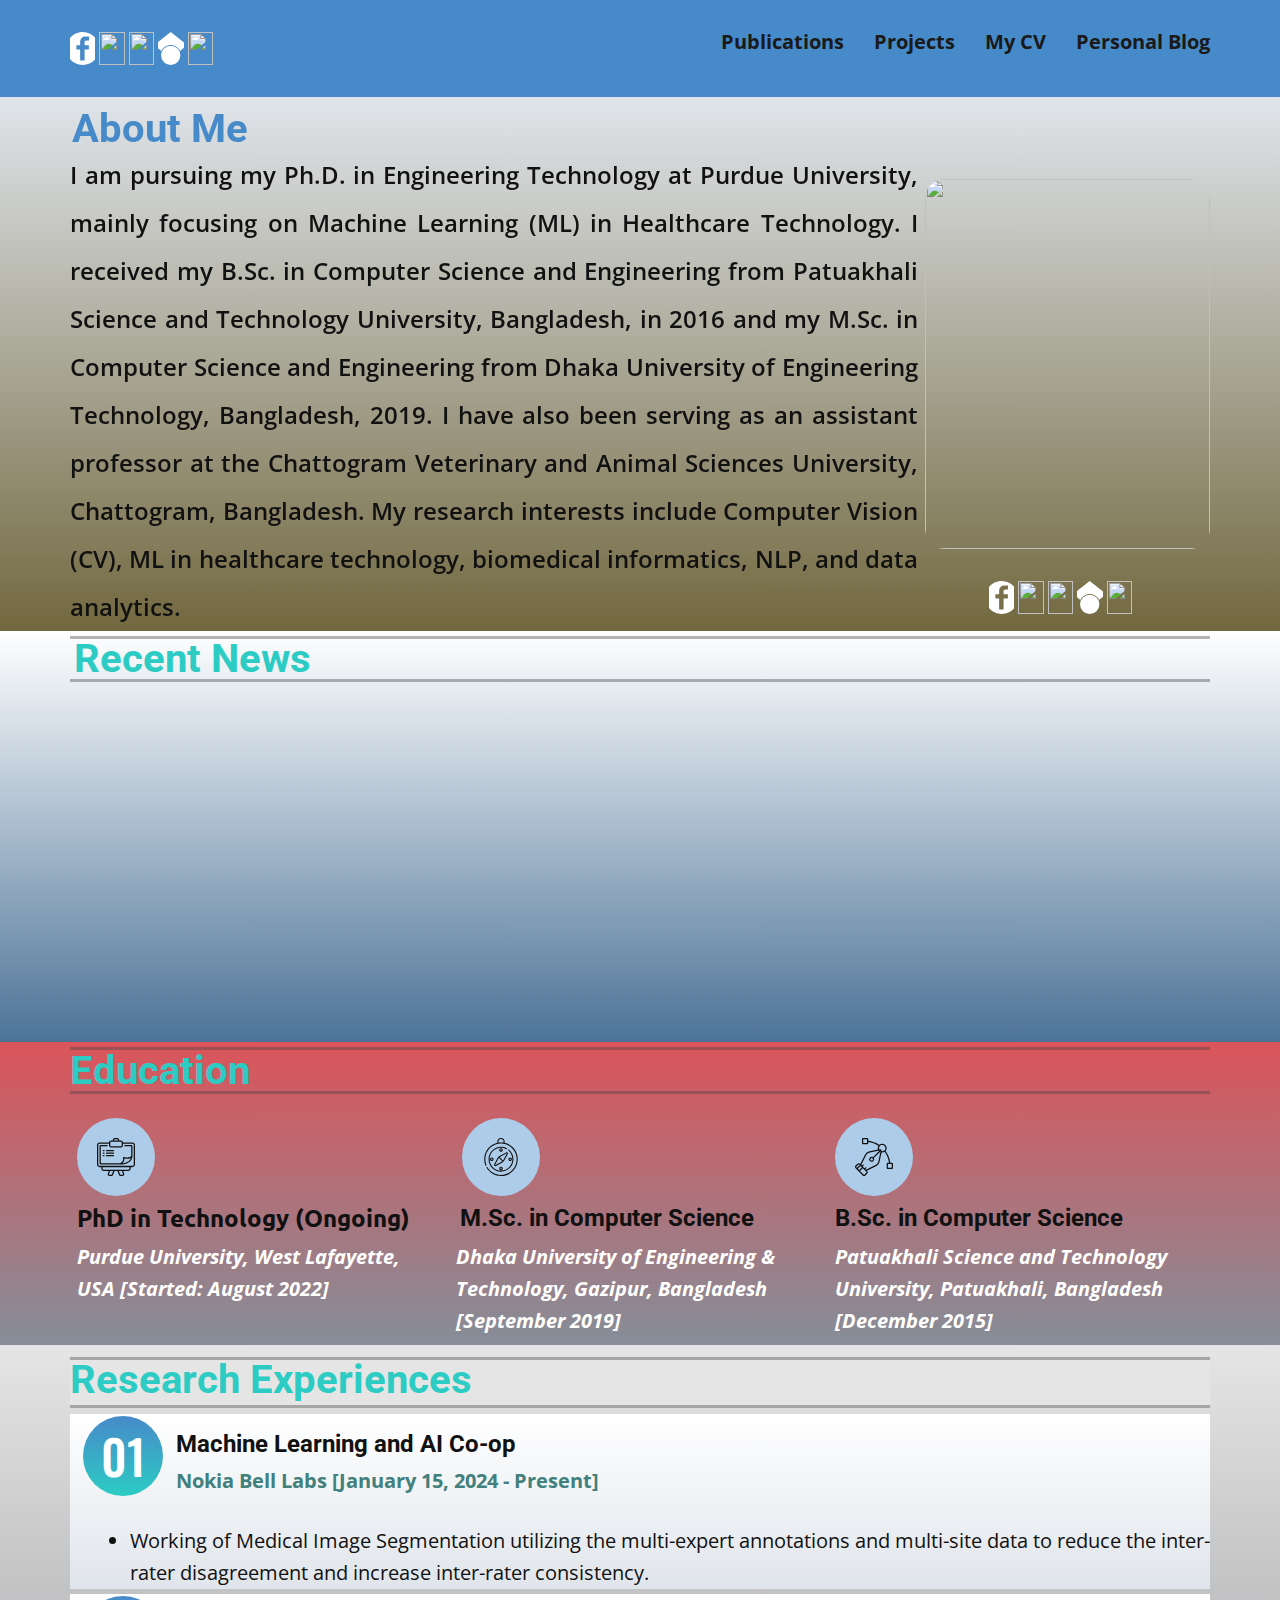
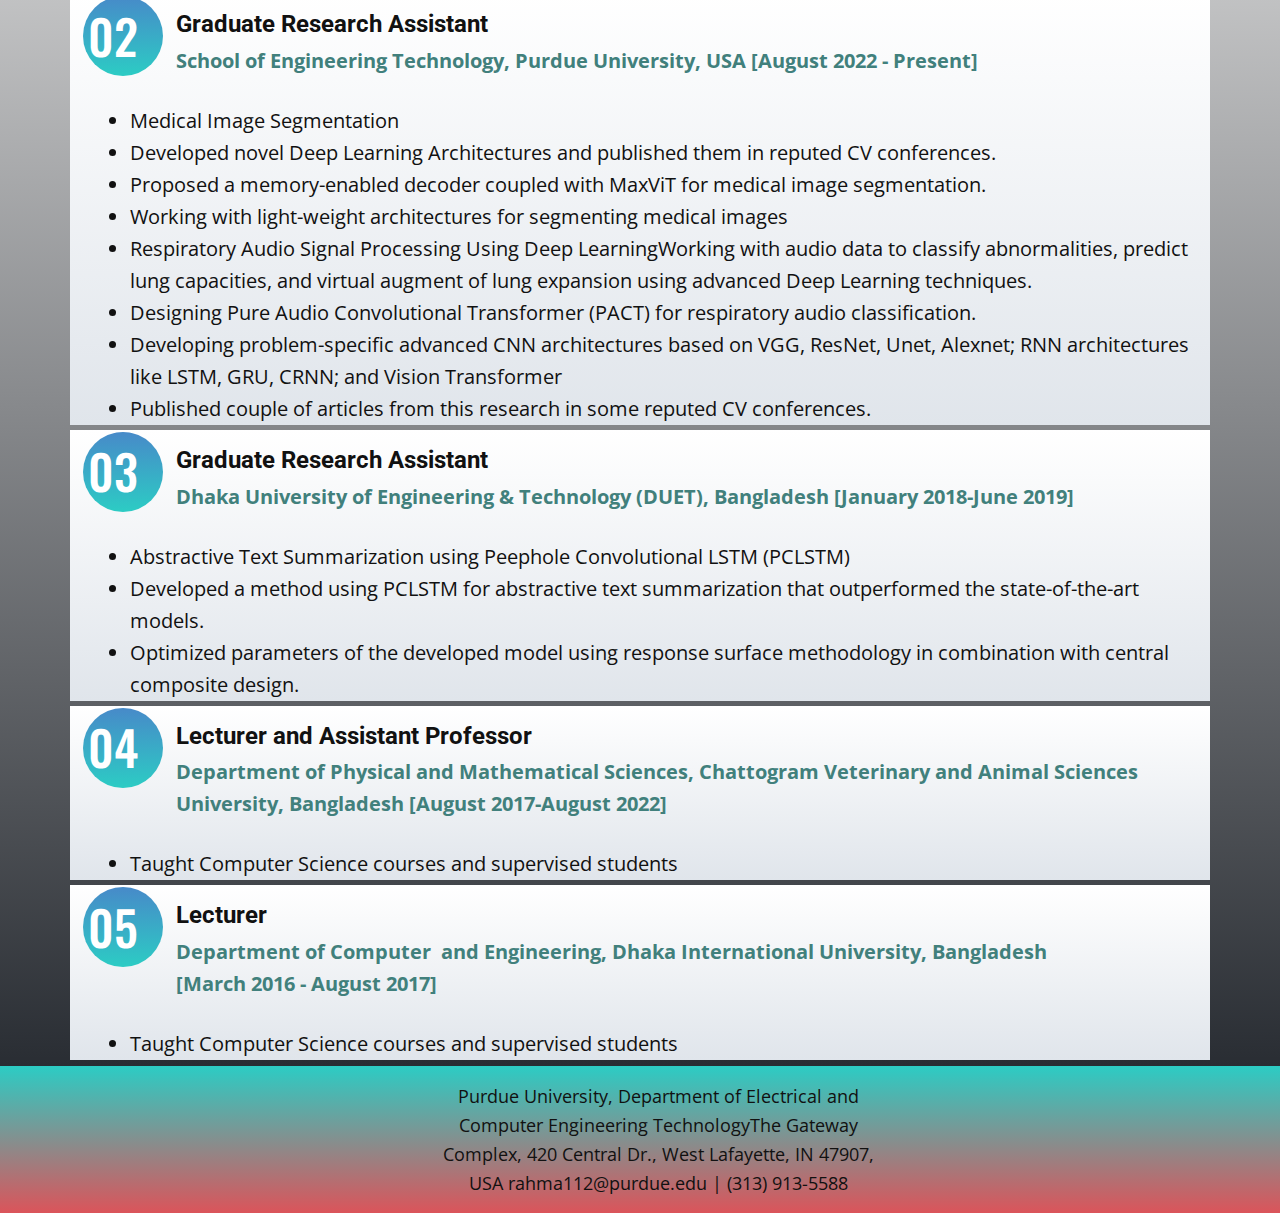
==== commit ad20f466: "Add files via upload" ====
--- a/index.html
+++ b/index.html
@@ -1,1093 +1,341 @@
-<!doctype html>
-<html lang="en">
-
-<head>
-  <!-- Required Meta Tags -->
-  <meta charset="utf-8">
-  <meta name="viewport" content="width=device-width, initial-scale=1">
-
-  <!-- Document Title, Description, and Author -->
-  <title>Wave - Bootstrap 5 One Page Template</title>
-  <meta name="description" content="Wave is a Bootstrap 5 One Page Template.">
-  <meta name="author" content="BootstrapBrain">
-
-  <!-- Favicon and Touch Icons -->
-  <link rel="icon" type="image/png" sizes="512x512" href="./assets/favicon/favicon-512x512.png">
-
-  <!-- Google Fonts Files -->
-  <link rel="preconnect" href="https://fonts.googleapis.com">
-  <link rel="preconnect" href="https://fonts.gstatic.com" crossorigin>
-  <link href="https://fonts.googleapis.com/css2?family=Oswald:wght@200;300;400;500;600;700&family=Satisfy&display=swap" rel="stylesheet">
-
-  <!-- CSS Files -->
-  <link rel="stylesheet" href="./assets/css/wave-bsb.css">
-
-  <!-- BSB Head -->
-</head>
-
-<body data-bs-spy="scroll" data-bs-target="#bsb-tpl-navbar" data-bs-smooth-scroll="true" tabindex="0">
-  <!-- Header -->
-  <header id="header" class="sticky-top bsb-tpl-header-sticky bsb-tpl-header-sticky-animationX">
-
-    <!-- Navbar 1 - Bootstrap Brain Component -->
-    <nav id="scrollspyNav" class="navbar navbar-expand-lg bsb-tpl-bg-blue bsb-navbar bsb-navbar-hover bsb-navbar-caret bsb-tpl-navbar-sticky" data-bsb-sticky-target="#header">
-      <div class="container">
-        <a class="navbar-brand" href="index.html">
-          <img src="./assets/img/branding/wave-logo.svg" class="bsb-tpl-logo" alt="">
-        </a>
-        <button class="navbar-toggler border-0" type="button" data-bs-toggle="offcanvas" data-bs-target="#offcanvasNavbar" aria-controls="offcanvasNavbar">
-          <svg xmlns="http://www.w3.org/2000/svg" width="24" height="24" fill="currentColor" class="bi bi-list" viewBox="0 0 16 16">
-            <path fill-rule="evenodd" d="M2.5 12a.5.5 0 0 1 .5-.5h10a.5.5 0 0 1 0 1H3a.5.5 0 0 1-.5-.5zm0-4a.5.5 0 0 1 .5-.5h10a.5.5 0 0 1 0 1H3a.5.5 0 0 1-.5-.5zm0-4a.5.5 0 0 1 .5-.5h10a.5.5 0 0 1 0 1H3a.5.5 0 0 1-.5-.5z" />
-          </svg>
-        </button>
-        <div class="offcanvas offcanvas-end" tabindex="-1" id="offcanvasNavbar" aria-labelledby="offcanvasNavbarLabel">
-          <div class="offcanvas-header">
-            <h5 class="offcanvas-title" id="offcanvasNavbarLabel">Menu</h5>
-            <button type="button" class="btn-close" data-bs-dismiss="offcanvas" aria-label="Close"></button>
-          </div>
-          <div class="offcanvas-body">
-            <ul id="bsb-tpl-navbar" class="navbar-nav justify-content-end flex-grow-1">
-              <li class="nav-item">
-                <a class="nav-link active" href="#scrollspyNav" aria-current="page" data-bs-dismiss="offcanvas" data-bs-target="#offcanvasNavbar">Home</a>
-              </li>
-              <li class="nav-item">
-                <a class="nav-link" href="#scrollspyServices" data-bs-dismiss="offcanvas" data-bs-target="#offcanvasNavbar">Services</a>
-              </li>
-              <li class="nav-item">
-                <a class="nav-link" href="#scrollspyPortfolio" data-bs-dismiss="offcanvas" data-bs-target="#offcanvasNavbar">Portfolio</a>
-              </li>
-              <li class="nav-item">
-                <a class="nav-link" href="#scrollspyAbout" data-bs-dismiss="offcanvas" data-bs-target="#offcanvasNavbar">About</a>
-              </li>
-              <li class="nav-item">
-                <a class="nav-link" href="#scrollspyTeam" data-bs-dismiss="offcanvas" data-bs-target="#offcanvasNavbar">Team</a>
-              </li>
-              <li class="nav-item">
-                <a class="nav-link" href="#scrollspyPricing" data-bs-dismiss="offcanvas" data-bs-target="#offcanvasNavbar">Pricing</a>
-              </li>
-              <li class="nav-item">
-                <a class="nav-link" href="#scrollspyBlog" data-bs-dismiss="offcanvas" data-bs-target="#offcanvasNavbar">Blog</a>
-              </li>
-              <li class="nav-item">
-                <a class="nav-link" href="#scrollspyContact" data-bs-dismiss="offcanvas" data-bs-target="#offcanvasNavbar">Contact</a>
-              </li>
-            </ul>
-          </div>
-        </div>
-      </div>
-    </nav>
-
-  </header>
-
-  <!-- Hero 2 - Bootstrap Brain Component -->
-  <section id="scrollspyHero" class="bsb-hero-2 bsb-tpl-bg-blue py-5 py-xl-8 py-xxl-10">
-    <div class="container overflow-hidden">
-      <div class="row gy-3 gy-lg-0 align-items-lg-center justify-content-lg-between">
-        <div class="col-12 col-lg-6 order-1 order-lg-0">
-          <h1 class="display-3 fw-bolder mb-3">We provide easy <br><mark class="bsb-tpl-highlight bsb-tpl-highlight-blue"><span class="bsb-tpl-font-hw display-2 text-accent fw-normal">solutions</span></mark> for startups at affordable rates.</h1>
-          <p class="fs-4 mb-5">Our methods are straight, comfortable, and established to ensure evolution and acceleration.</p>
-          <div class="d-grid gap-2 d-sm-flex">
-            <button type="button" class="btn btn-primary bsb-btn-3xl rounded-pill">Free Consultation</button>
-            <button type="button" class="btn btn-outline-primary bsb-btn-3xl rounded-pill">Buy Credits</button>
-          </div>
-        </div>
-        <div class="col-12 col-lg-5 text-center">
-          <img class="img-fluid" loading="lazy" src="./assets/img/hero/hero-home.jpg" alt="" style="-webkit-mask-image: url(./assets/img/hero/hero-blob-1.svg); mask-image: url(./assets/img/hero/hero-blob-1.svg);">
-        </div>
-      </div>
-    </div>
-  </section>
-
-  <!-- Main -->
-  <main id="main">
-
-    <!-- Section - Services -->
-    <!-- Service 3 - Bootstrap Brain Component -->
-    <section id="scrollspyServices" class="py-5 py-xl-8 bsb-section-py-xxl-1">
-      <div class="container mb-5 mb-md-6 mb-xl-10">
-        <div class="row justify-content-md-center">
-          <div class="col-12 col-md-10 col-lg-9 col-xl-8 col-xxl-7 text-center">
-            <h2 class="display-3 fw-bolder mb-4">You will get the <br>perfect <mark class="bsb-tpl-highlight bsb-tpl-highlight-yellow"><span class="bsb-tpl-font-hw display-1 text-accent fw-normal">resolutions</span></mark> with our proficient services.</h2>
-          </div>
-        </div>
-      </div>
-
-      <div class="container overflow-hidden">
-        <div class="row gy-5 gx-md-4 gy-lg-0 gx-xxl-5 justify-content-center">
-          <div class="col-11 col-sm-6 col-lg-3">
-            <div class="badge bsb-tpl-bg-yellow text-primary p-3 mb-4">
-              <svg xmlns="http://www.w3.org/2000/svg" width="26" height="26" fill="currentColor" class="bi bi-pie-chart" viewBox="0 0 16 16">
-                <path d="M7.5 1.018a7 7 0 0 0-4.79 11.566L7.5 7.793V1.018zm1 0V7.5h6.482A7.001 7.001 0 0 0 8.5 1.018zM14.982 8.5H8.207l-4.79 4.79A7 7 0 0 0 14.982 8.5zM0 8a8 8 0 1 1 16 0A8 8 0 0 1 0 8z" />
-              </svg>
-            </div>
-            <h4 class="mb-3">Market Research</h4>
-            <p class="mb-3 text-secondary">We can help you to understand your target market and identify new opportunities for growth. We offer a variety of market research services, interviews, and focus groups.</p>
-            <a href="#!" class="fw-bold text-decoration-none link-primary">
-              Learn More
-              <svg xmlns="http://www.w3.org/2000/svg" width="16" height="16" fill="currentColor" class="bi bi-arrow-right-short" viewBox="0 0 16 16">
-                <path fill-rule="evenodd" d="M4 8a.5.5 0 0 1 .5-.5h5.793L8.146 5.354a.5.5 0 1 1 .708-.708l3 3a.5.5 0 0 1 0 .708l-3 3a.5.5 0 0 1-.708-.708L10.293 8.5H4.5A.5.5 0 0 1 4 8z" />
-              </svg>
+<!DOCTYPE html>
+<html style="font-size: 16px;" lang="en"><head>
+    <meta name="viewport" content="width=device-width, initial-scale=1.0">
+    <meta charset="utf-8">
+    <meta name="keywords" content="About Me, Recent News, Education, Publication, CV, Personalized AI, Generative AI, Computer Vision">
+    <meta name="description" content="">
+    <title>Home</title>
+    <link rel="stylesheet" href="nicepage.css" media="screen">
+<link rel="stylesheet" href="Home.css" media="screen">
+    <script class="u-script" type="text/javascript" src="jquery.js" defer=""></script>
+    <script class="u-script" type="text/javascript" src="nicepage.js" defer=""></script>
+    <meta name="generator" content="Nicepage 6.3.1, nicepage.com">
+    <link id="u-theme-google-font" rel="stylesheet" href="https://fonts.googleapis.com/css?family=Roboto:100,100i,300,300i,400,400i,500,500i,700,700i,900,900i|Open+Sans:300,300i,400,400i,500,500i,600,600i,700,700i,800,800i">
+    <link id="u-page-google-font" rel="stylesheet" href="https://fonts.googleapis.com/css?family=Ubuntu:300,300i,400,400i,500,500i,700,700i|Oswald:200,300,400,500,600,700">
+    
+    
+    
+    
+    
+    
+    <script type="application/ld+json">{
+		"@context": "#",
+		"@type": "Organization",
+		"name": "",
+		"sameAs": [
+				"https://facebook.com/khan.motiur.rahman.ujjal",
+				"https://github.com/Rahman-Motiur",
+				"https://orcid.org/0000-0001-7472-4085",
+				"https://scholar.google.ca/citations?user=L-yxjAkAAAAJ&hl=en&oi=ao"
+		]
+}</script>
+    <meta name="theme-color" content="#478ac9">
+    <meta property="og:title" content="Home">
+    <meta property="og:type" content="website">
+  <meta data-intl-tel-input-cdn-path="intlTelInput/"></head>
+  <body data-home-page="Home.html" data-home-page-title="Home" data-path-to-root="./" data-include-products="false" class="u-body u-xl-mode" data-lang="en"><header class="u-clearfix u-header u-palette-1-base u-header" id="sec-9bfc"><div class="u-clearfix u-sheet u-sheet-1">
+        <nav class="u-menu u-menu-one-level u-offcanvas u-menu-1" data-responsive-from="MD">
+          <div class="menu-collapse" style="font-size: 1.25rem; letter-spacing: 0px; font-weight: 700;">
+            <a class="u-button-style u-custom-active-border-color u-custom-border u-custom-border-color u-custom-borders u-custom-hover-border-color u-custom-left-right-menu-spacing u-custom-padding-bottom u-custom-text-color u-custom-text-hover-color u-custom-top-bottom-menu-spacing u-nav-link u-text-active-palette-1-base u-text-hover-palette-2-base" href="#">
+              <svg class="u-svg-link" viewBox="0 0 24 24"><use xmlns:xlink="http://www.w3.org/1999/xlink" xlink:href="#menu-hamburger"></use></svg>
+              <svg class="u-svg-content" version="1.1" id="menu-hamburger" viewBox="0 0 16 16" x="0px" y="0px" xmlns:xlink="http://www.w3.org/1999/xlink" xmlns="http://www.w3.org/2000/svg"><g><rect y="1" width="16" height="2"></rect><rect y="7" width="16" height="2"></rect><rect y="13" width="16" height="2"></rect>
+</g></svg>
             </a>
           </div>
-          <div class="col-11 col-sm-6 col-lg-3">
-            <div class="badge bsb-tpl-bg-green text-primary p-3 mb-4">
-              <svg xmlns="http://www.w3.org/2000/svg" width="26" height="26" fill="currentColor" class="bi bi-aspect-ratio" viewBox="0 0 16 16">
-                <path d="M0 3.5A1.5 1.5 0 0 1 1.5 2h13A1.5 1.5 0 0 1 16 3.5v9a1.5 1.5 0 0 1-1.5 1.5h-13A1.5 1.5 0 0 1 0 12.5v-9zM1.5 3a.5.5 0 0 0-.5.5v9a.5.5 0 0 0 .5.5h13a.5.5 0 0 0 .5-.5v-9a.5.5 0 0 0-.5-.5h-13z" />
-                <path d="M2 4.5a.5.5 0 0 1 .5-.5h3a.5.5 0 0 1 0 1H3v2.5a.5.5 0 0 1-1 0v-3zm12 7a.5.5 0 0 1-.5.5h-3a.5.5 0 0 1 0-1H13V8.5a.5.5 0 0 1 1 0v3z" />
-              </svg>
-            </div>
-            <h4 class="mb-3">Web Design</h4>
-            <p class="mb-3 text-secondary">We can help you to create a visually appealing and user-friendly website. We take into account your brand identity and target audience when designing your website.</p>
-            <a href="#!" class="fw-bold text-decoration-none link-primary">
-              Learn More
-              <svg xmlns="http://www.w3.org/2000/svg" width="16" height="16" fill="currentColor" class="bi bi-arrow-right-short" viewBox="0 0 16 16">
-                <path fill-rule="evenodd" d="M4 8a.5.5 0 0 1 .5-.5h5.793L8.146 5.354a.5.5 0 1 1 .708-.708l3 3a.5.5 0 0 1 0 .708l-3 3a.5.5 0 0 1-.708-.708L10.293 8.5H4.5A.5.5 0 0 1 4 8z" />
-              </svg>
-            </a>
-          </div>
-          <div class="col-11 col-sm-6 col-lg-3">
-            <div class="badge bsb-tpl-bg-pink text-primary p-3 mb-4">
-              <svg xmlns="http://www.w3.org/2000/svg" width="26" height="26" fill="currentColor" class="bi bi-airplane-engines" viewBox="0 0 16 16">
-                <path d="M8 0c-.787 0-1.292.592-1.572 1.151A4.347 4.347 0 0 0 6 3v3.691l-2 1V7.5a.5.5 0 0 0-.5-.5h-1a.5.5 0 0 0-.5.5v1.191l-1.17.585A1.5 1.5 0 0 0 0 10.618V12a.5.5 0 0 0 .582.493l1.631-.272.313.937a.5.5 0 0 0 .948 0l.405-1.214 2.21-.369.375 2.253-1.318 1.318A.5.5 0 0 0 5.5 16h5a.5.5 0 0 0 .354-.854l-1.318-1.318.375-2.253 2.21.369.405 1.214a.5.5 0 0 0 .948 0l.313-.937 1.63.272A.5.5 0 0 0 16 12v-1.382a1.5 1.5 0 0 0-.83-1.342L14 8.691V7.5a.5.5 0 0 0-.5-.5h-1a.5.5 0 0 0-.5.5v.191l-2-1V3c0-.568-.14-1.271-.428-1.849C9.292.591 8.787 0 8 0ZM7 3c0-.432.11-.979.322-1.401C7.542 1.159 7.787 1 8 1c.213 0 .458.158.678.599C8.889 2.02 9 2.569 9 3v4a.5.5 0 0 0 .276.447l5.448 2.724a.5.5 0 0 1 .276.447v.792l-5.418-.903a.5.5 0 0 0-.575.41l-.5 3a.5.5 0 0 0 .14.437l.646.646H6.707l.647-.646a.5.5 0 0 0 .14-.436l-.5-3a.5.5 0 0 0-.576-.411L1 11.41v-.792a.5.5 0 0 1 .276-.447l5.448-2.724A.5.5 0 0 0 7 7V3Z" />
-              </svg>
-            </div>
-            <h4 class="mb-3">SEO Services</h4>
-            <p class="mb-3 text-secondary">We can help you to improve your website's visibility in search engine results pages (SERPs). This can lead to more traffic to your website and more conversions.</p>
-            <a href="#!" class="fw-bold text-decoration-none link-primary">
-              Learn More
-              <svg xmlns="http://www.w3.org/2000/svg" width="16" height="16" fill="currentColor" class="bi bi-arrow-right-short" viewBox="0 0 16 16">
-                <path fill-rule="evenodd" d="M4 8a.5.5 0 0 1 .5-.5h5.793L8.146 5.354a.5.5 0 1 1 .708-.708l3 3a.5.5 0 0 1 0 .708l-3 3a.5.5 0 0 1-.708-.708L10.293 8.5H4.5A.5.5 0 0 1 4 8z" />
-              </svg>
-            </a>
-          </div>
-          <div class="col-11 col-sm-6 col-lg-3">
-            <div class="badge bsb-tpl-bg-cyan text-primary p-3 mb-4">
-              <svg xmlns="http://www.w3.org/2000/svg" width="26" height="26" fill="currentColor" class="bi bi-alarm" viewBox="0 0 16 16">
-                <path d="M8.5 5.5a.5.5 0 0 0-1 0v3.362l-1.429 2.38a.5.5 0 1 0 .858.515l1.5-2.5A.5.5 0 0 0 8.5 9V5.5z" />
-                <path d="M6.5 0a.5.5 0 0 0 0 1H7v1.07a7.001 7.001 0 0 0-3.273 12.474l-.602.602a.5.5 0 0 0 .707.708l.746-.746A6.97 6.97 0 0 0 8 16a6.97 6.97 0 0 0 3.422-.892l.746.746a.5.5 0 0 0 .707-.708l-.601-.602A7.001 7.001 0 0 0 9 2.07V1h.5a.5.5 0 0 0 0-1h-3zm1.038 3.018a6.093 6.093 0 0 1 .924 0 6 6 0 1 1-.924 0zM0 3.5c0 .753.333 1.429.86 1.887A8.035 8.035 0 0 1 4.387 1.86 2.5 2.5 0 0 0 0 3.5zM13.5 1c-.753 0-1.429.333-1.887.86a8.035 8.035 0 0 1 3.527 3.527A2.5 2.5 0 0 0 13.5 1z" />
-              </svg>
-            </div>
-            <h4 class="mb-3">Content Marketing</h4>
-            <p class="mb-3 text-secondary">We can help you to promote your business online through a variety of digital marketing channels, including SEO, PPC, social media marketing, and email marketing.</p>
-            <a href="#!" class="fw-bold text-decoration-none link-primary">
-              Learn More
-              <svg xmlns="http://www.w3.org/2000/svg" width="16" height="16" fill="currentColor" class="bi bi-arrow-right-short" viewBox="0 0 16 16">
-                <path fill-rule="evenodd" d="M4 8a.5.5 0 0 1 .5-.5h5.793L8.146 5.354a.5.5 0 1 1 .708-.708l3 3a.5.5 0 0 1 0 .708l-3 3a.5.5 0 0 1-.708-.708L10.293 8.5H4.5A.5.5 0 0 1 4 8z" />
-              </svg>
-            </a>
+          <div class="u-custom-menu u-nav-container">
+            <ul class="u-nav u-spacing-30 u-unstyled u-nav-1"><li class="u-nav-item"><a class="u-border-2 u-border-active-palette-1-base u-border-hover-palette-1-base u-border-no-left u-border-no-right u-border-no-top u-button-style u-nav-link u-text-active-palette-1-base u-text-grey-90 u-text-hover-grey-90" href="Home.html" style="padding: 10px 0px;">Home</a>
+</li><li class="u-nav-item"><a class="u-border-2 u-border-active-palette-1-base u-border-hover-palette-1-base u-border-no-left u-border-no-right u-border-no-top u-button-style u-nav-link u-text-active-palette-1-base u-text-grey-90 u-text-hover-grey-90" href="Publications.html" style="padding: 10px 0px;">Publications</a>
+</li><li class="u-nav-item"><a class="u-border-2 u-border-active-palette-1-base u-border-hover-palette-1-base u-border-no-left u-border-no-right u-border-no-top u-button-style u-nav-link u-text-active-palette-1-base u-text-grey-90 u-text-hover-grey-90" href="Projects.html" style="padding: 10px 0px;">Projects</a>
+</li><li class="u-nav-item"><a class="u-border-2 u-border-active-palette-1-base u-border-hover-palette-1-base u-border-no-left u-border-no-right u-border-no-top u-button-style u-nav-link u-text-active-palette-1-base u-text-grey-90 u-text-hover-grey-90" href="CV.html" style="padding: 10px 0px;">My CV</a>
+</li></li><li class="u-nav-item"><a class="u-border-2 u-border-active-palette-1-base u-border-hover-palette-1-base u-border-no-left u-border-no-right u-border-no-top u-button-style u-nav-link u-text-active-palette-1-base u-text-grey-90 u-text-hover-grey-90" href="#" style="padding: 10px 0px;">Personal Blog</a>
+</li></ul>
+          </div>
+          <div class="u-custom-menu u-nav-container-collapse">
+            <div class="u-black u-container-style u-inner-container-layout u-opacity u-opacity-95 u-sidenav">
+              <div class="u-inner-container-layout u-sidenav-overflow">
+                <div class="u-menu-close"></div>
+                <ul class="u-align-center u-nav u-popupmenu-items u-unstyled u-nav-2"><li class="u-nav-item"><a class="u-button-style u-nav-link" href="Home.html">Home</a>
+</li><li class="u-nav-item"><a class="u-button-style u-nav-link" href="Publications.html">Publications</a>
+</li><li class="u-nav-item"><a class="u-button-style u-nav-link" href="Projects.html">Projects</a>
+</li><li class="u-nav-item"><a class="u-button-style u-nav-link" href="CV.html">My CV</a>
+</li></ul>
+              </div>
+            </div>
+            <div class="u-black u-menu-overlay u-opacity u-opacity-70"></div>
+          </div>
+        </nav>
+        <div class="u-social-icons u-spacing-4 u-social-icons-1">
+          <a class="u-social-url" title="facebook" target="_blank" href="https://facebook.com/khan.motiur.rahman.ujjal"><span class="u-icon u-social-facebook u-social-icon u-text-white"><svg class="u-svg-link" preserveAspectRatio="xMidYMin slice" viewBox="0 0 97.75 97.75" style=""><use xmlns:xlink="http://www.w3.org/1999/xlink" xlink:href="#svg-b2f7"></use></svg><svg class="u-svg-content" viewBox="0 0 97.75 97.75" x="0px" y="0px" id="svg-b2f7" style="enable-background:new 0 0 97.75 97.75;"><g><path d="M48.875,0C21.882,0,0,21.882,0,48.875S21.882,97.75,48.875,97.75S97.75,75.868,97.75,48.875S75.868,0,48.875,0z    M67.521,24.89l-6.76,0.003c-5.301,0-6.326,2.519-6.326,6.215v8.15h12.641L67.07,52.023H54.436v32.758H41.251V52.023H30.229V39.258   h11.022v-9.414c0-10.925,6.675-16.875,16.42-16.875l9.851,0.015V24.89L67.521,24.89z"></path>
+</g></svg></span>
+          </a>
+          <a class="u-social-url" target="_blank" data-type="Custom" title="Github" href="https://github.com/Rahman-Motiur"><span class="u-file-icon u-icon u-social-custom u-social-icon u-text-white u-icon-2"><img src="images/3291695-86e084f0.png" alt=""></span>
+          </a>
+          <a class="u-social-url" target="_blank" data-type="Custom" title="Orcid" href="https://orcid.org/0000-0001-7472-4085"><span class="u-file-icon u-icon u-social-custom u-social-icon u-text-white u-icon-3"><img src="images/orcid-icon-256x256-89d40xjk-1547dc27.png" alt=""></span>
+          </a>
+          <a class="u-social-url" target="_blank" data-type="Custom" title="Google Scholar" href="https://scholar.google.ca/citations?user=L-yxjAkAAAAJ&hl=en&oi=ao"><span class="u-icon u-social-custom u-social-icon u-text-white u-icon-4"><svg class="u-svg-link" preserveAspectRatio="xMidYMin slice" viewBox="0 0 24 24" style=""><use xmlns:xlink="http://www.w3.org/1999/xlink" xlink:href="#svg-d72a"></use></svg><svg class="u-svg-content" viewBox="0 0 24 24" id="svg-d72a"><path d="M5.242 13.769 0 9.5 12 0l12 9.5-5.242 4.269C17.548 11.249 14.978 9.5 12 9.5c-2.977 0-5.548 1.748-6.758 4.269zM12 10a7 7 0 1 0 0 14 7 7 0 0 0 0-14z"></path></svg></span>
+          </a>
+		  <a class="u-social-url" target="_blank" data-type="Custom" title="LinkedIn" href="https://www.linkedin.com/in/md-motiur-rahman-455778121/"><span class="u-file-icon u-icon u-social-custom u-social-icon u-text-white u-icon-4"><img src="images/3536569-288af1f9.png" alt=""></span>
+          </a>
+        </div>
+      </div></header>
+    <section class="u-clearfix u-gradient u-section-1" id="carousel_93fe">
+      <div class="u-clearfix u-sheet u-valign-bottom u-sheet-1">
+        <div class="data-layout-selected u-clearfix u-expanded-width u-layout-wrap u-layout-wrap-1">
+          <div class="u-layout">
+            <div class="u-layout-row">
+              <div class="u-container-style u-layout-cell u-right-cell u-size-45 u-layout-cell-1" data-animation-name="customAnimationIn" data-animation-duration="1500" data-animation-delay="500">
+                <div class="u-container-layout u-valign-top u-container-layout-1">
+                  <h1 class="u-align-left u-text u-text-palette-1-base u-text-1">About Me</h1>
+                  <p class="u-align-justify u-text u-text-2"> I
+ am pursuing my Ph.D. in Engineering Technology at Purdue University, 
+mainly focusing on Machine Learning (ML) in Healthcare Technology. I 
+received my B.Sc. in Computer Science and Engineering from Patuakhali 
+Science and Technology University, Bangladesh, in 2016 and my M.Sc. in 
+Computer Science and Engineering from Dhaka University of Engineering 
+Technology, Bangladesh, 2019. I have also been serving as an assistant 
+professor at the Chattogram Veterinary and Animal Sciences University, 
+Chattogram, Bangladesh. My research interests include Computer Vision (CV), ML in healthcare technology, biomedical informatics, NLP, and data analytics.&nbsp;</p>
+                </div>
+              </div>
+              <div class="u-container-style u-layout-cell u-left-cell u-size-15 u-layout-cell-2" data-animation-name="customAnimationIn" data-animation-duration="1500" data-animation-delay="500">
+                <div class="u-container-layout u-container-layout-2">
+                  <img class="u-expanded-width u-image u-image-round u-radius-20 u-image-1" src="images/motiur1.jpg" alt="" data-image-width="1600" data-image-height="1199" data-animation-name="customAnimationIn" data-animation-duration="1500" data-animation-delay="250">
+                  <div class="u-social-icons u-spacing-4 u-social-icons-1">
+                    <a class="u-social-url" title="facebook" target="_blank" href="https://facebook.com/khan.motiur.rahman.ujjal"><span class="u-icon u-social-facebook u-social-icon u-text-white"><svg class="u-svg-link" preserveAspectRatio="xMidYMin slice" viewBox="0 0 97.75 97.75" style=""><use xmlns:xlink="http://www.w3.org/1999/xlink" xlink:href="#svg-b2f7"></use></svg><svg class="u-svg-content" viewBox="0 0 97.75 97.75" x="0px" y="0px" id="svg-b2f7" style="enable-background:new 0 0 97.75 97.75;"><g><path d="M48.875,0C21.882,0,0,21.882,0,48.875S21.882,97.75,48.875,97.75S97.75,75.868,97.75,48.875S75.868,0,48.875,0z    M67.521,24.89l-6.76,0.003c-5.301,0-6.326,2.519-6.326,6.215v8.15h12.641L67.07,52.023H54.436v32.758H41.251V52.023H30.229V39.258   h11.022v-9.414c0-10.925,6.675-16.875,16.42-16.875l9.851,0.015V24.89L67.521,24.89z"></path>
+</g></svg></span>
+          </a>
+                    <a class="u-social-url" target="_blank" data-type="Custom" title="Github" href="https://github.com/Rahman-Motiur"><span class="u-file-icon u-icon u-social-custom u-social-icon u-text-white u-icon-2"><img src="images/3291695-86e084f0.png" alt=""></span>
+          </a>
+          <a class="u-social-url" target="_blank" data-type="Custom" title="Orcid" href="https://orcid.org/0000-0001-7472-4085"><span class="u-file-icon u-icon u-social-custom u-social-icon u-text-white u-icon-3"><img src="images/orcid-icon-256x256-89d40xjk-1547dc27.png" alt=""></span>
+          </a>
+          <a class="u-social-url" target="_blank" data-type="Custom" title="Google Scholar" href="https://scholar.google.ca/citations?user=L-yxjAkAAAAJ&hl=en&oi=ao"><span class="u-icon u-social-custom u-social-icon u-text-white u-icon-4"><svg class="u-svg-link" preserveAspectRatio="xMidYMin slice" viewBox="0 0 24 24" style=""><use xmlns:xlink="http://www.w3.org/1999/xlink" xlink:href="#svg-d72a"></use></svg><svg class="u-svg-content" viewBox="0 0 24 24" id="svg-d72a"><path d="M5.242 13.769 0 9.5 12 0l12 9.5-5.242 4.269C17.548 11.249 14.978 9.5 12 9.5c-2.977 0-5.548 1.748-6.758 4.269zM12 10a7 7 0 1 0 0 14 7 7 0 0 0 0-14z"></path></svg></span>
+          </a>
+		  <a class="u-social-url" target="_blank" data-type="Custom" title="LinkedIn" href="https://www.linkedin.com/in/md-motiur-rahman-455778121/"><span class="u-file-icon u-icon u-social-custom u-social-icon u-text-white u-icon-4"><img src="images/3536569-288af1f9.png" alt=""></span>
+                    </a>
+                  </div>
+                </div>
+              </div>
+            </div>
           </div>
         </div>
       </div>
     </section>
-
-    <!-- Call To Action 1 - Bootstrap Brain Component -->
-    <section class="bsb-cta-1 px-2 bsb-overlay" style="background-image: url('./assets/img/cta/cta-img-1.jpg');">
-      <div class="container">
-        <div class="row">
-          <div class="col-12 col-md-9 col-lg-8 col-xl-8 col-xxl-7">
-            <h3 class="fs-5 mb-3 text-white text-uppercase"><mark class="text-white bsb-tpl-highlight">Unlock Fresh Prospects</mark></h3>
-            <h2 class="display-3 text-white fw-bolder mb-4 pe-xl-5">We are a design agency studio delivering custom creative & unique websites.</h2>
-            <a href="#!" class="btn btn-accent bsb-btn-3xl rounded mb-0 text-nowrap">Join Us</a>
+    <section class="u-align-center-lg u-align-center-md u-align-center-xl u-align-left-sm u-align-left-xs u-clearfix u-gradient u-section-2" id="carousel_28d0" data-animation-name="" data-animation-duration="0" data-animation-delay="0" data-animation-direction="">
+      <div class="u-clearfix u-sheet u-valign-bottom u-sheet-1">
+        <div class="u-border-3 u-border-grey-dark-1 u-expanded-width u-line u-line-horizontal u-opacity u-opacity-40 u-line-1"></div>
+        <div class="u-border-3 u-border-grey-dark-1 u-expanded-width u-line u-line-horizontal u-opacity u-opacity-40 u-line-2"></div>
+        <div class="data-layout-selected u-clearfix u-expanded-width u-layout-wrap u-layout-wrap-1">
+          <div class="u-gutter-0 u-layout">
+            <div class="u-layout-row">
+              <div class="u-container-style u-layout-cell u-size-60 u-layout-cell-1">
+                <div class="u-container-layout u-container-layout-1">
+                  <h1 class="u-text u-text-default u-text-palette-4-dark-1 u-text-1">Recent News</h1>
+                  <div class="custom-expanded u-list u-list-1">
+                    <div class="u-repeater u-repeater-1">
+                      <div class="u-container-style u-list-item u-radius-15 u-repeater-item u-shape-round u-white u-list-item-1" data-href="https://nicepage.com" data-animation-name="customAnimationIn" data-animation-duration="1500">
+                        <div class="u-container-layout u-similar-container u-container-layout-2">
+                          <h6 class="u-align-left u-dnd-started u-res-move-started u-text u-text-2"><span class="u-file-icon u-icon u-icon-1"><img src="images/2644746.png" alt=""></span>&nbsp;​[Jan 15, 2024] Started Co-op at Nokia <br>Bell Labs.
+                          </h6>
+                        </div>
+                      </div>
+                      <div class="u-container-style u-list-item u-radius-15 u-repeater-item u-shape-round u-white u-list-item-2" data-href="https://nicepage.com" data-animation-direction="Up" data-animation-name="customAnimationIn" data-animation-duration="1500" data-animation-delay="250">
+                        <div class="u-container-layout u-similar-container u-container-layout-3">
+                          <h6 class="u-align-left u-dnd-started u-res-move-started u-text u-text-3"><span class="u-file-icon u-icon u-icon-2"><img src="images/2644746.png" alt=""></span>&nbsp;​ [Oct 23] Awarded PGSC Travel Grants.
+                          </h6>
+                        </div>
+                      </div>
+                      <div class="u-container-style u-list-item u-radius-15 u-repeater-item u-shape-round u-white u-list-item-3" data-href="https://nicepage.com" data-animation-direction="Up" data-animation-name="customAnimationIn" data-animation-duration="1500" data-animation-delay="500">
+                        <div class="u-container-layout u-similar-container u-container-layout-4">
+                          <h6 class="u-align-left u-dnd-started u-res-move-started u-text u-text-4"><span class="u-file-icon u-icon u-icon-3"><img src="images/2644746.png" alt=""></span>&nbsp;​ [Sept 2023] Awarded Dean's Travel <br>Awards.
+                          </h6>
+                        </div>
+                      </div>
+                      <div class="u-container-style u-list-item u-radius-15 u-repeater-item u-shape-round u-white u-list-item-4" data-href="https://nicepage.com" data-animation-direction="Up" data-animation-name="customAnimationIn" data-animation-duration="1500" data-animation-delay="750">
+                        <div class="u-container-layout u-similar-container u-container-layout-5">
+                          <h6 class="u-align-left u-dnd-started u-res-move-started u-text u-text-5"><span class="u-file-icon u-icon u-icon-4"><img src="images/2644746.png" alt=""></span>&nbsp;[Aug 2023] Paper got accepted at WACV <br>2024.
+                          </h6>
+                        </div>
+                      </div>
+                      <div class="u-container-style u-list-item u-radius-15 u-repeater-item u-shape-round u-white u-list-item-5" data-href="https://nicepage.com" data-animation-direction="Up" data-animation-name="customAnimationIn" data-animation-duration="1500" data-animation-delay="1000">
+                        <div class="u-container-layout u-similar-container u-container-layout-6">
+                          <h6 class="u-align-left u-dnd-started u-res-move-started u-text u-text-6"><span class="u-file-icon u-icon u-icon-5"><img src="images/2644746.png" alt=""></span>&nbsp; [Mar 2023] Paper got accepted at<br> ICHI 2023.
+                          </h6>
+                        </div>
+                      </div>
+                      <div class="u-container-style u-list-item u-radius-15 u-repeater-item u-shape-round u-white u-list-item-6" data-href="https://nicepage.com" data-animation-direction="Up" data-animation-name="customAnimationIn" data-animation-duration="1500" data-animation-delay="1250">
+                        <div class="u-container-layout u-similar-container u-container-layout-7">
+                          <h6 class="u-align-left u-dnd-started u-res-move-started u-text u-text-7"><span class="u-file-icon u-icon u-icon-6"><img src="images/2644746.png" alt=""></span>&nbsp;​[Feb 2022] Paper got accepted at CSCI <br>2022.
+                          </h6>
+                        </div>
+                      </div>
+                      <div class="u-container-style u-list-item u-radius-15 u-repeater-item u-shape-round u-white u-list-item-7" data-href="https://nicepage.com" data-animation-direction="Up" data-animation-name="customAnimationIn" data-animation-duration="1500" data-animation-delay="1500">
+                        <div class="u-container-layout u-similar-container u-container-layout-8">
+                          <h6 class="u-align-left u-dnd-started u-res-move-started u-text u-text-8"><span class="u-file-icon u-icon u-icon-7"><img src="images/2644746.png" alt=""></span>&nbsp;[Aug 2022] Awarded RIA Fellowship <br>from Purdue
+                          </h6>
+                        </div>
+                      </div>
+                      <div class="u-container-style u-list-item u-radius-15 u-repeater-item u-shape-round u-white u-list-item-8" data-href="https://nicepage.com" data-animation-direction="Up" data-animation-name="customAnimationIn" data-animation-duration="1500" data-animation-delay="1500">
+                        <div class="u-container-layout u-similar-container u-container-layout-9">
+                          <h6 class="u-align-left u-dnd-started u-res-move-started u-text u-text-9"><span class="u-file-icon u-icon u-icon-8"><img src="images/2644746.png" alt=""></span>&nbsp;​[Aug 2022] Started PhD at Purdue <br>University.
+                          </h6>
+                        </div>
+                      </div>
+                    </div>
+                  </div>
+                </div>
+              </div>
+            </div>
           </div>
         </div>
       </div>
     </section>
-
-    <!-- Section - Portfolio -->
-    <!-- Project 2 - Bootstrap Brain Component -->
-    <section id="scrollspyPortfolio" class="py-5 py-xl-8 bsb-section-py-xxl-1">
-      <div class="container mb-5 mb-md-6 mb-xl-10">
-        <div class="row justify-content-md-center">
-          <div class="col-12 col-md-10 col-lg-9 col-xl-8 col-xxl-7 text-center">
-            <h2 class="display-3 fw-bolder mb-4">Meet our portfolio to <br><mark class="bsb-tpl-highlight bsb-tpl-highlight-yellow"><span class="bsb-tpl-font-hw display-1 text-accent fw-normal">kickstart</span></mark> your success.</h2>
-          </div>
-        </div>
-      </div>
-
-      <div class="container overflow-hidden">
-        <div class="row gy-2 g-md-2 g-xl-3 bsb-project-2-grid">
-          <div class="col-12 col-md-4 bsb-project-2-item">
-            <figure class="rounded rounded-3 overflow-hidden bsb-overlay-hover m-0">
-              <a href="#!">
-                <img class="img-fluid bsb-scale-up bsb-hover-scale" src="./assets/img/portfolio/project-landscape-1.jpg" alt="">
-              </a>
-              <figcaption>
-                <h3 class="text-white bsb-hover-fadeInLeft">Canvas Lover</h3>
-                <div class="text-white bsb-hover-fadeInRight">Photography</div>
-              </figcaption>
-            </figure>
-          </div>
-
-          <div class="col-12 col-md-4 bsb-project-2-item">
-            <figure class="rounded rounded-3 overflow-hidden bsb-overlay-hover m-0">
-              <a href="#!">
-                <img class="img-fluid bsb-scale bsb-hover-scale-up" src="./assets/img/portfolio/project-portrait-1.jpg" alt="">
-              </a>
-              <figcaption>
-                <h3 class="text-white bsb-hover-fadeInUp">Red Lava</h3>
-                <div class="text-white bsb-hover-fadeInDown">Nature</div>
-              </figcaption>
-            </figure>
-          </div>
-
-          <div class="col-12 col-md-4 bsb-project-2-item">
-            <figure class="rounded rounded-3 overflow-hidden bsb-overlay-hover m-0">
-              <a href="#!">
-                <img class="img-fluid bsb-scale-up bsb-hover-scale" src="./assets/img/portfolio/project-landscape-2.jpg" alt="">
-              </a>
-              <figcaption>
-                <h3 class="text-white bsb-hover-fadeInLeft">Jungle Book</h3>
-                <div class="text-white bsb-hover-fadeInRight">Adventure</div>
-              </figcaption>
-            </figure>
-          </div>
-
-          <div class="col-12 col-md-4 bsb-project-2-item">
-            <figure class="rounded rounded-3 overflow-hidden bsb-overlay-hover m-0">
-              <a href="#!">
-                <img class="img-fluid bsb-scale bsb-hover-scale-up" src="./assets/img/portfolio/project-portrait-2.jpg" alt="">
-              </a>
-              <figcaption>
-                <h3 class="text-white bsb-hover-fadeInUp">Wavy Road</h3>
-                <div class="text-white bsb-hover-fadeInDown">Adventure</div>
-              </figcaption>
-            </figure>
-          </div>
-
-          <div class="col-12 col-md-4 bsb-project-2-item">
-            <figure class="rounded rounded-3 overflow-hidden bsb-overlay-hover m-0">
-              <a href="#!">
-                <img class="img-fluid bsb-scale bsb-hover-scale-up" src="./assets/img/portfolio/project-portrait-3.jpg" alt="">
-              </a>
-              <figcaption>
-                <h3 class="text-white bsb-hover-fadeInUp">Golden Leaves</h3>
-                <div class="text-white bsb-hover-fadeInDown">Photography</div>
-              </figcaption>
-            </figure>
-          </div>
-
-          <div class="col-12 col-md-4 bsb-project-2-item">
-            <figure class="rounded rounded-3 overflow-hidden bsb-overlay-hover m-0">
-              <a href="#!">
-                <img class="img-fluid bsb-scale bsb-hover-scale-up" src="./assets/img/portfolio/project-portrait-4.jpg" alt="">
-              </a>
-              <figcaption>
-                <h3 class="text-white bsb-hover-fadeInUp">Minimal Notions</h3>
-                <div class="text-white bsb-hover-fadeInDown">Design</div>
-              </figcaption>
-            </figure>
-          </div>
-
-          <div class="col-12 col-md-4 bsb-project-2-item">
-            <figure class="rounded rounded-3 overflow-hidden bsb-overlay-hover m-0">
-              <a href="#!">
-                <img class="img-fluid bsb-scale-up bsb-hover-scale" src="./assets/img/portfolio/project-landscape-3.jpg" alt="">
-              </a>
-              <figcaption>
-                <h3 class="text-white bsb-hover-fadeInLeft">Bright Winks</h3>
-                <div class="text-white bsb-hover-fadeInRight">Design</div>
-              </figcaption>
-            </figure>
-          </div>
-
-          <div class="col-12 col-md-4 bsb-project-2-item">
-            <figure class="rounded rounded-3 overflow-hidden bsb-overlay-hover m-0">
-              <a href="#!">
-                <img class="img-fluid bsb-scale-up bsb-hover-scale" src="./assets/img/portfolio/project-landscape-4.jpg" alt="">
-              </a>
-              <figcaption>
-                <h3 class="text-white bsb-hover-fadeInLeft">Innovative Day</h3>
-                <div class="text-white bsb-hover-fadeInRight">Photography</div>
-              </figcaption>
-            </figure>
+    <section class="u-align-center u-clearfix u-gradient u-section-3" id="carousel_1707">
+      <div class="u-clearfix u-sheet u-sheet-1">
+        <div class="u-border-3 u-border-grey-dark-1 u-expanded-width u-line u-line-horizontal u-opacity u-opacity-40 u-line-1"></div>
+        <div class="u-border-3 u-border-grey-dark-1 u-expanded-width u-line u-line-horizontal u-opacity u-opacity-40 u-line-2"></div>
+        <h3 class="u-text u-text-default u-text-palette-4-base u-text-1">Education</h3>
+        <div class="data-layout-selected u-clearfix u-expanded-width u-gutter-0 u-layout-wrap u-layout-wrap-1">
+          <div class="u-gutter-0 u-layout" style="">
+            <div class="u-layout-row" style="">
+              <div class="u-align-left u-container-style u-layout-cell u-size-20 u-layout-cell-1">
+                <div class="u-container-layout u-container-layout-1"><span class="u-icon u-icon-circle u-palette-1-light-2 u-icon-1"><svg class="u-svg-link" preserveAspectRatio="xMidYMin slice" viewBox="0 0 60 60" style=""><use xmlns:xlink="http://www.w3.org/1999/xlink" xlink:href="#svg-d5e9"></use></svg><svg class="u-svg-content" viewBox="0 0 60 60" id="svg-d5e9"><g id="Page-1" fill="currentColor" fill-rule="evenodd"><g id="024---New-Artboard" fill="currentColor" fill-rule="nonzero"><path id="Shape" d="m56 7h-15c0-1.65685425-1.3431458-3-3-3h-3v-1c0-1.65685425-1.3431458-3-3-3h-4c-1.6568542 0-3 1.34314575-3 3v1h-3c-1.6568542 0-3 1.34314575-3 3h-15c-2.209139 0-4 1.790861-4 4v31c0 2.209139 1.790861 4 4 4h3v3c0 1.6568542 1.34314575 3 3 3h8.557l-1.48 3.947c-.34533.9212493-.2170037 1.953272.3434262 2.7618951s1.4817278 1.2910635 2.4655738 1.2911049h2.728c1.2493723-.0040703 2.3667083-.7785285 2.809-1.947l2.27-6.053h4.614l2.27 6.053c.4422917 1.1684715 1.5596277 1.9429297 2.809 1.947h2.728c.983846-.0000414 1.9051439-.4824818 2.4655738-1.2911049s.6887562-1.8406458.3434262-2.7618951l-1.48-3.947h8.557c1.6568542 0 3-1.3431458 3-3v-3h3c2.209139 0 4-1.790861 4-4v-31c0-2.209139-1.790861-4-4-4zm-29-4c0-.55228475.4477153-1 1-1h4c.5522847 0 1 .44771525 1 1v1h-6zm-6 4c0-.55228475.4477153-1 1-1h16c.5522847 0 1 .44771525 1 1v5c0 .5522847-.4477153 1-1 1h-16c-.5522847 0-1-.4477153-1-1zm2.551 50.351c-.1480656.3892889-.5205072.6472554-.937.649h-2.728c-.3278898-.0001231-.6348881-.1609815-.8216196-.4305052-.1867315-.2695238-.2294697-.6134669-.1143804-.9204948l1.743-4.649h4.864zm17.5-.7c.1143174.3069612.0710551.6504483-.1158082.9194757-.1868634.2690274-.4936347.4294841-.8211918.4295243h-2.728c-.4167554-.0001565-.7897189-.2587604-.936-.649l-2.007-5.351h4.864zm9.949-7.651c0 .5522847-.4477153 1-1 1h-40c-.55228475 0-1-.4477153-1-1v-3h42zm7-7c0 1.1045695-.8954305 2-2 2h-52c-1.1045695 0-2-.8954305-2-2v-31c0-1.1045695.8954305-2 2-2h15v3c0 1.6568542 1.3431458 3 3 3h16c1.6568542 0 3-1.3431458 3-3v-3h15c1.1045695 0 2 .8954305 2 2z"></path><path id="Shape" d="m54 11h-10c-.5522847 0-1 .4477153-1 1s.4477153 1 1 1h10v15.6c-3.622 4.042-11.6 1.475-11.685 1.447-.3592377-.119329-.7550617-.0255867-1.0226227.242186-.2675611.2677728-.3609904.6636708-.2413773 1.022814 1.558 4.674-3.249 8-4.333 8.684h-30.718v-26.996h10c.5522847 0 1-.4477153 1-1s-.4477153-1-1-1h-10c-1.1045695 0-2 .8954305-2 2v27c0 1.1045695.8954305 2 2 2h31c18.783 0 19-12.87 19-13v-16c0-1.1045695-.8954305-2-2-2zm-13.887 28.867c1.845-1.8 3.507-4.416 3.2-7.482 2.358.526 6.785 1.111 10.168-.808-1.028 2.949-4.115 7.461-13.368 8.29z"></path><path id="Shape" d="m11 19h-1c-.55228475 0-1 .4477153-1 1s.44771525 1 1 1h1c.5522847 0 1-.4477153 1-1s-.4477153-1-1-1z"></path><path id="Shape" d="m14 20c0 .5522847.4477153 1 1 1h11c.5522847 0 1-.4477153 1-1s-.4477153-1-1-1h-11c-.5522847 0-1 .4477153-1 1z"></path><path id="Shape" d="m11 23h-1c-.55228475 0-1 .4477153-1 1s.44771525 1 1 1h1c.5522847 0 1-.4477153 1-1s-.4477153-1-1-1z"></path><path id="Shape" d="m26 23h-11c-.5522847 0-1 .4477153-1 1s.4477153 1 1 1h11c.5522847 0 1-.4477153 1-1s-.4477153-1-1-1z"></path><path id="Shape" d="m11 27h-1c-.55228475 0-1 .4477153-1 1s.44771525 1 1 1h1c.5522847 0 1-.4477153 1-1s-.4477153-1-1-1z"></path><path id="Shape" d="m26 27h-11c-.5522847 0-1 .4477153-1 1s.4477153 1 1 1h11c.5522847 0 1-.4477153 1-1s-.4477153-1-1-1z"></path>
+</g>
+</g></svg></span>
+                  <h3 class="u-custom-font u-font-ubuntu u-text u-text-2">PhD in Technology (Ongoing)</h3>
+                  <p class="u-text u-text-body-alt-color u-text-3">Purdue University, West Lafayette, USA [Started: August 2022]
+                    </span>
+                  </p>
+                </div>
+              </div>
+              <div class="u-align-left u-container-style u-layout-cell u-size-20 u-layout-cell-2">
+                <div class="u-container-layout u-valign-bottom u-container-layout-2"><span class="u-icon u-icon-circle u-palette-1-light-2 u-icon-2"><svg class="u-svg-link" preserveAspectRatio="xMidYMin slice" viewBox="0 0 512 512" style=""><use xmlns:xlink="http://www.w3.org/1999/xlink" xlink:href="#svg-ac5f"></use></svg><svg class="u-svg-content" viewBox="0 0 512 512" x="0px" y="0px" id="svg-ac5f" style="enable-background:new 0 0 512 512;"><g><g><g><path d="M415.827,126.145c-31.237-31.237-70.01-52.189-112.216-61.192c1.525-4.841,2.328-9.907,2.328-15.013     C305.939,22.402,283.537,0,256,0s-49.939,22.402-49.939,49.939c0,5.105,0.803,10.172,2.328,15.013     c-42.206,9.003-80.979,29.955-112.216,61.192c-42.691,42.691-66.202,99.452-66.202,159.827c0,28.611,5.277,56.499,15.685,82.889     c1.52,3.852,5.878,5.744,9.729,4.225c3.854-1.52,5.745-5.875,4.226-9.729c-9.713-24.629-14.639-50.665-14.639-77.385     c0-116.362,94.667-211.029,211.029-211.029S467.03,169.609,467.03,285.971C467.029,402.333,372.362,497,256,497     c-37.255,0-73.87-9.837-105.888-28.447c-31.08-18.064-57.225-43.946-75.607-74.848c-2.118-3.559-6.719-4.732-10.28-2.61     c-3.56,2.117-4.729,6.72-2.611,10.28c19.685,33.088,47.681,60.802,80.961,80.147C176.878,501.461,216.101,512,256,512     c60.375,0,117.135-23.511,159.827-66.202c42.691-42.691,66.202-99.452,66.202-159.826     C482.029,225.597,458.518,168.836,415.827,126.145z M288.671,62.28c-10.728-1.544-21.638-2.338-32.671-2.338     s-21.943,0.794-32.671,2.338c-1.483-3.929-2.268-8.115-2.268-12.34C221.061,30.674,236.734,15,256,15     s34.939,15.674,34.939,34.939C290.939,54.165,290.154,58.351,288.671,62.28z"></path><path d="M302.901,301.372l45.235-84.248c3.616-6.735,2.414-14.893-2.992-20.298c-5.405-5.404-13.563-6.607-20.297-2.99     l-84.249,45.235c-13.408,7.198-24.3,18.091-31.5,31.499l-45.235,84.248c-3.616,6.735-2.414,14.893,2.992,20.298     c3.326,3.326,7.693,5.061,12.13,5.061c2.775,0,5.576-0.678,8.167-2.069l84.249-45.236     C284.809,325.673,295.701,314.78,302.901,301.372z M264.305,319.656l-84.249,45.236c-0.955,0.513-1.828,0.384-2.595-0.383     c-0.767-0.767-0.895-1.641-0.382-2.596l45.235-84.248c1.697-3.161,3.657-6.143,5.84-8.933l45.084,45.084     C270.448,316,267.466,317.959,264.305,319.656z M238.762,258.126c2.79-2.183,5.772-4.142,8.933-5.84l84.249-45.235     c0.382-0.205,0.751-0.308,1.106-0.308c0.531,0,1.029,0.23,1.489,0.69c0.767,0.767,0.895,1.64,0.382,2.595l-45.235,84.248     c-1.697,3.161-3.656,6.143-5.84,8.933L238.762,258.126z"></path><path d="M403.875,285.972c0-13.187-10.728-23.915-23.915-23.915s-23.915,10.729-23.915,23.915     c0,13.186,10.728,23.915,23.915,23.915S403.875,299.158,403.875,285.972z M371.045,285.972c0-4.916,3.999-8.915,8.915-8.915     s8.915,3.999,8.915,8.915c0,4.916-3.999,8.915-8.915,8.915S371.045,290.888,371.045,285.972z"></path><path d="M108.125,285.972c0,13.186,10.728,23.915,23.915,23.915c13.187,0,23.915-10.728,23.915-23.915     s-10.728-23.915-23.915-23.915C118.853,262.057,108.125,272.785,108.125,285.972z M140.955,285.972     c0,4.916-3.999,8.915-8.915,8.915c-4.916,0-8.915-3.999-8.915-8.915s3.999-8.915,8.915-8.915     C136.956,277.057,140.955,281.056,140.955,285.972z"></path><path d="M333.854,136.855c-23.846-12.475-50.768-19.068-77.854-19.068c-92.737,0-168.185,75.447-168.185,168.186     c0,92.737,75.447,168.185,168.185,168.185s168.185-75.447,168.185-168.185c0-49.702-21.817-96.595-59.856-128.655     c-3.168-2.671-7.899-2.268-10.568,0.901c-2.669,3.167-2.266,7.898,0.901,10.567c34.65,29.204,54.523,71.917,54.523,117.187     c0,84.466-68.718,153.185-153.185,153.185s-153.185-68.719-153.185-153.185c0-84.467,68.718-153.186,153.185-153.186     c24.675,0,49.192,6.003,70.901,17.359c3.67,1.921,8.202,0.501,10.122-3.169C338.943,143.307,337.524,138.774,333.854,136.855z"></path><path d="M279.915,162.011c0-13.186-10.728-23.915-23.915-23.915s-23.915,10.729-23.915,23.915     c0,13.187,10.728,23.915,23.915,23.915C269.187,185.926,279.915,175.197,279.915,162.011z M247.085,162.011     c0-4.916,3.999-8.915,8.915-8.915s8.915,3.999,8.915,8.915s-3.999,8.915-8.915,8.915S247.085,166.927,247.085,162.011z"></path><path d="M232.085,409.932c0,13.187,10.728,23.915,23.915,23.915s23.915-10.729,23.915-23.915     c0-13.187-10.728-23.915-23.915-23.915S232.085,396.745,232.085,409.932z M264.915,409.932c0,4.916-3.999,8.915-8.915,8.915     s-8.915-3.999-8.915-8.915s3.999-8.915,8.915-8.915S264.915,405.016,264.915,409.932z"></path>
+</g>
+</g>
+</g></svg></span>
+                  <h4 class="u-text u-text-4">M.Sc. in Computer Science</h4>
+                  <p class="u-text u-text-body-alt-color u-text-5">Dhaka University of Engineering &amp; Technology, Gazipur, Bangladesh<br>[September 2019]
+                  </p>
+                </div>
+              </div>
+              <div class="u-align-left u-container-style u-layout-cell u-size-20 u-layout-cell-3">
+                <div class="u-container-layout u-container-layout-3"><span class="u-icon u-icon-circle u-palette-1-light-2 u-icon-3"><svg class="u-svg-link" preserveAspectRatio="xMidYMin slice" viewBox="0 0 60 60" style=""><use xmlns:xlink="http://www.w3.org/1999/xlink" xlink:href="#svg-095a"></use></svg><svg class="u-svg-content" viewBox="0 0 60 60" id="svg-095a"><g id="Page-1" fill="currentColor" fill-rule="evenodd"><g id="058---Path-Tool" fill="currentColor" fill-rule="nonzero"><path id="Shape" d="m58 39h-2.328c-.8389425-6.6866216-3.3590863-13.0514899-7.325-18.5 2.3775112-2.8123159 2.1653026-6.9868602-.4851383-9.5435853-2.6504409-2.55672513-6.8299178-2.61858257-9.5548617-.1414147-5.1816621-3.48748051-11.1097024-5.70976774-17.307-6.488v-2.327c0-1.1045695-.8954305-2-2-2h-6c-1.1045695 0-2 .8954305-2 2v6c0 1.1045695.8954305 2 2 2h6c1.1045695 0 2-.8954305 2-2v-1.656c5.7318143.75762385 11.2141537 2.81722114 16.027 6.021-1.0925997 1.7654046-1.3271677 3.930563-.638 5.889l-13.326 2.826c-3.2804822.6872943-6.0650142 2.8401842-7.556 5.842l-7.124 14.248-.434-.434c-1.17149955-1.1711458-3.07050045-1.1711458-4.242 0l-2.828 2.828c-.56302502.5626643-.87935953 1.3260174-.87935953 2.122s.31633451 1.5593357.87935953 2.122l11.313 11.313c.5626237.562719 1.3257625.8788593 2.1215.8788593s1.5588763-.3161403 2.1215-.8788593l2.83-2.828c1.1711458-1.1714996 1.1711458-3.0705004 0-4.242l-.434-.434 14.248-7.124c3.0018158-1.4909858 5.1547057-4.2755178 5.842-7.556l2.974-14.024c.3654957.0578159.7349597.0869049 1.105.087 1.3689708.0021049 2.7079154-.4011791 3.848-1.159 3.649479 5.0705175 5.9873145 10.965436 6.805 17.159h-1.653c-1.1045695 0-2 .8954305-2 2v6c0 1.1045695.8954305 2 2 2h6c1.1045695 0 2-.8954305 2-2v-6c0-1.1045695-.8954305-2-2-2zm-39-31h-6v-6h6zm-8.222 38.393-4.243 4.243-2.121-2.121 4.243-4.243zm-8.485-1.414 2.828-2.828c.39049985-.3903819 1.02350015-.3903819 1.414 0l.708.708-4.243 4.241-.707-.707c-.18777704-.1875683-.29328666-.4420908-.29328666-.7075s.10550962-.5199317.29328666-.7075zm15.557 9.9-2.83 2.828c-.395481.3781625-1.018519.3781625-1.414 0l-5.657-5.657 4.243-4.242 5.658 5.657c.3903819.3904999.3903819 1.0235001 0 1.414zm19.113-18.357c-.562827 2.6825329-2.3239467 4.9592012-4.779 6.178l-14.845 7.426-.9-.9 1.415-1.414c.3789722-.3923789.3735524-1.0160848-.0121814-1.4018186s-1.0094397-.3911536-1.4018186-.0121814l-1.415 1.414-2.829-2.829 1.414-1.415c.2599566-.2510745.3642126-.6228779.2726972-.9725073-.0915155-.3496295-.3645604-.6226744-.7141899-.7141899-.3496294-.0915154-.7214328.0127406-.9725073.2726972l-1.414 1.415-.9-.9 7.418-14.853c1.2196343-2.4560164 3.4979725-4.2172876 6.182-4.779l15.318-3.249-10.445 10.443c-1.7351365-1.0230822-3.9603388-.5963292-5.1938703.996089s-1.0905208 3.8536548.3338028 5.2779785c1.4243237 1.4243236 3.6855603 1.5673343 5.2779785.3338028s2.0191712-3.4587338.996089-5.1938703l10.443-10.445zm-9.214-1.442c-.7811322.7808158-2.0473148.7806448-2.8282361-.0003819-.7809213-.7810268-.7809213-2.0472094 0-2.8282362.7809213-.7810267 2.0471039-.7811977 2.8282361-.0003819.375248.375096.5860729.8839266.5860729 1.4145s-.2108249 1.039404-.5860729 1.4145zm14.514-14.137c.0867494-.9423863-.2809605-1.8696732-.9899736-2.4965048s-1.67438-.8781049-2.5990264-.6764952l-.32.067c-.9328939-2.3494204.0345093-5.0255511 2.2540505-6.2353875 2.2195413-1.2098364 4.9929263-.5727494 6.4619903 1.4844133s1.1716217 4.8871932-.6930408 6.5939742c-.916851.8534284-2.1244322 1.3254471-3.377 1.32-.2467233-.0011162-.4930391-.0201664-.737-.057zm15.737 26.057h-6v-6h6z"></path>
+</g>
+</g></svg></span>
+                  <h4 class="u-text u-text-6"> B.Sc. in Computer Science</h4>
+                  <p class="u-text u-text-body-alt-color u-text-7">Patuakhali Science and Technology University, Patuakhali, Bangladesh<br>[December 2015]
+                  </p>
+                </div>
+              </div>
+            </div>
           </div>
         </div>
       </div>
     </section>
-
-    <!-- Section - About -->
-    <section id="scrollspyAbout" class="bsb-tpl-bg-alice-blue py-5 py-xl-8 bsb-section-py-xxl-1">
-      <!-- FAQ 1 - Bootstrap Brain Component -->
-      <div class="container">
-        <div class="row gy-5 gy-lg-0 align-items-lg-center">
-          <div class="col-12 col-lg-6">
-            <img class="img-fluid rounded" loading="lazy" src="./assets/img/about/about-img-1.png" alt="">
-          </div>
-          <div class="col-12 col-lg-6">
-            <div class="row justify-content-xl-end">
-              <div class="col-12 col-xl-11">
-                <h2 class="display-3 fw-bolder mb-4">Our <mark class="bsb-tpl-highlight bsb-tpl-highlight-blue"><span class="bsb-tpl-font-hw display-1 text-accent fw-normal">optimistic</span></mark><br> methods will let you prefer us.</h2>
-                <p class="fs-4 mb-5">Here are the leading reasons to prefer us for your brand. We believe in transparency without any hidden barriers.</p>
-                <div class="accordion accordion-flush" id="accordionExample">
-                  <div class="accordion-item">
-                    <h2 class="accordion-header" id="headingOne">
-                      <button class="accordion-button" type="button" data-bs-toggle="collapse" data-bs-target="#collapseOne" aria-expanded="true" aria-controls="collapseOne">
-                        Highly Competitive Rates
-                      </button>
-                    </h2>
-                    <div id="collapseOne" class="accordion-collapse collapse show" aria-labelledby="headingOne" data-bs-parent="#accordionExample">
-                      <div class="accordion-body">
-                        We offer some of the most competitive rates in the industry, without sacrificing quality. We understand that cost is an important factor when choosing a service provider, and we are committed to providing our clients with the best possible value for their money.
-                      </div>
-                    </div>
-                  </div>
-                  <div class="accordion-item">
-                    <h2 class="accordion-header" id="headingTwo">
-                      <button class="accordion-button collapsed" type="button" data-bs-toggle="collapse" data-bs-target="#collapseTwo" aria-expanded="false" aria-controls="collapseTwo">
-                        Contemporary Skills
-                      </button>
-                    </h2>
-                    <div id="collapseTwo" class="accordion-collapse collapse" aria-labelledby="headingTwo" data-bs-parent="#accordionExample">
-                      <div class="accordion-body">
-                        Our team is made up of highly skilled and experienced professionals who are up-to-date on the latest trends and technologies. We are constantly investing in our team's development to ensure that we can provide our clients with the highest level of service.
-                      </div>
-                    </div>
-                  </div>
-                  <div class="accordion-item">
-                    <h2 class="accordion-header" id="headingThree">
-                      <button class="accordion-button collapsed" type="button" data-bs-toggle="collapse" data-bs-target="#collapseThree" aria-expanded="false" aria-controls="collapseThree">
-                        Top Notch Support
-                      </button>
-                    </h2>
-                    <div id="collapseThree" class="accordion-collapse collapse" aria-labelledby="headingThree" data-bs-parent="#accordionExample">
-                      <div class="accordion-body">
-                        We are committed to providing our clients with top-notch support. Our team is available 24/7 to answer your questions and resolve any issues you may encounter. We believe that our support is one of our greatest strengths, and we are proud to offer it to our clients.
-                      </div>
-                    </div>
-                  </div>
-                </div>
+    <section class="u-align-center u-clearfix u-gradient u-section-4" id="carousel_9ab6">
+      <div class="u-clearfix u-sheet u-sheet-1">
+        <div class="u-align-center u-container-style u-grey-10 u-group u-group-1">
+          <div class="u-container-layout">
+            <div class="u-border-3 u-border-grey-dark-1 u-expanded-width u-line u-line-horizontal u-opacity u-opacity-40 u-line-1"></div>
+            <div class="u-border-3 u-border-grey-dark-1 u-expanded-width u-line u-line-horizontal u-opacity u-opacity-40 u-line-2"></div>
+          </div>
+        </div>
+        <h2 class="u-text u-text-default u-text-palette-4-dark-1 u-text-1">Research Experiences</h2>
+        <div class="u-expanded-width u-list u-list-1">
+          <div class="u-repeater u-repeater-1">
+            <div class="u-align-left u-container-style u-gradient u-list-item u-repeater-item u-list-item-1">
+              <div class="u-container-layout u-similar-container u-container-layout-2">
+                <div class="u-align-center u-container-style u-gradient u-group u-palette-1-base u-radius-50 u-shape-round u-group-2">
+                  <div class="u-container-layout u-valign-middle u-container-layout-3">
+                    <h2 class="u-custom-font u-font-oswald u-text u-text-body-alt-color u-text-2">01</h2>
+                  </div>
+                </div>
+                <h5 class="u-text u-text-3">Machine Learning and AI Co-op&nbsp;</h5>
+                <p class="u-text u-text-default u-text-palette-4-dark-2 u-text-4"> Nokia Bell Labs [January 15, 2024 - Present]</p>
+                <ul class="u-custom-item u-text u-text-5">
+                  <li>Working of Medical Image Segmentation utilizing the multi-expert annotations and multi-site data to reduce the inter-rater disagreement and increase inter-rater consistency.</li>
+                </ul>
+              </div>
+            </div>
+            <div class="u-align-left u-container-style u-gradient u-list-item u-repeater-item u-list-item-2">
+              <div class="u-container-layout u-similar-container u-container-layout-4">
+                <div class="u-align-center u-container-style u-gradient u-group u-palette-1-base u-radius-50 u-shape-round u-group-3">
+                  <div class="u-container-layout u-valign-middle u-container-layout-5">
+                    <h2 class="u-custom-font u-font-oswald u-text u-text-body-alt-color u-text-default u-text-6">02</h2>
+                  </div>
+                </div>
+                <h5 class="u-text u-text-7"> Graduate Research Assistant<br>
+                </h5>
+                <p class="u-text u-text-default u-text-palette-4-dark-2 u-text-8"> School of Engineering Technology, Purdue University, USA [August 2022 - Present]</p>
+                <ul class="u-custom-item u-text u-text-9">
+                  <li> Medical Image Segmentation</li>
+                  <li>Developed novel Deep Learning Architectures and published them in reputed CV conferences.</li>
+                  <li>Proposed a memory-enabled decoder coupled with MaxViT for medical image segmentation.</li>
+                  <li>Working with light-weight architectures for segmenting medical images</li>
+                  <li>Respiratory Audio Signal Processing Using Deep LearningWorking
+ with audio data to classify abnormalities, predict lung capacities, and
+ virtual augment of lung expansion using advanced Deep Learning 
+techniques.</li>
+                  <li>Designing Pure Audio Convolutional Transformer (PACT) for respiratory audio classification.</li>
+                  <li>Developing problem-specific advanced CNN architectures based on VGG, ResNet, Unet, Alexnet; RNN architectures like LSTM, GRU, CRNN; and Vision Transformer</li>
+                  <li>Published couple of articles from this research in some reputed CV conferences.</li>
+                </ul>
+              </div>
+            </div>
+            <div class="u-align-left u-container-style u-gradient u-list-item u-repeater-item u-list-item-3">
+              <div class="u-container-layout u-similar-container u-container-layout-6">
+                <div class="u-align-center u-container-style u-gradient u-group u-palette-1-base u-radius-50 u-shape-round u-group-4">
+                  <div class="u-container-layout u-valign-middle u-container-layout-7">
+                    <h2 class="u-custom-font u-font-oswald u-text u-text-body-alt-color u-text-default u-text-10">03</h2>
+                  </div>
+                </div>
+                <h5 class="u-text u-text-11"> Graduate Research Assistant</h5>
+                <p class="u-text u-text-default u-text-palette-4-dark-2 u-text-12"> Dhaka University of Engineering &amp; Technology (DUET), Bangladesh [January 2018-June 2019]</p>
+                <ul class="u-custom-item u-text u-text-13">
+                  <li> Abstractive Text Summarization using Peephole Convolutional LSTM (PCLSTM) </li>
+                  <li>Developed a method using PCLSTM for abstractive text summarization that outperformed the state-of-the-art models.</li>
+                  <li>Optimized parameters of the developed model using response surface methodology in combination with central composite design.</li>
+                </ul>
+              </div>
+            </div>
+            <div class="u-align-left u-container-style u-gradient u-list-item u-repeater-item u-list-item-4">
+              <div class="u-container-layout u-similar-container u-container-layout-8">
+                <div class="u-align-center u-container-style u-gradient u-group u-palette-1-base u-radius-50 u-shape-round u-group-5">
+                  <div class="u-container-layout u-valign-middle u-container-layout-9">
+                    <h2 class="u-custom-font u-font-oswald u-text u-text-body-alt-color u-text-default u-text-14">04</h2>
+                  </div>
+                </div>
+                <h5 class="u-text u-text-15">Lecturer and ​Assistant Professor</h5>
+                <p class="u-text u-text-default u-text-palette-4-dark-2 u-text-16"> Department of Physical and Mathematical Sciences, Chattogram Veterinary and Animal Sciences University, Bangladesh [August 2017-August 2022]</p>
+                <ul class="u-custom-item u-text u-text-17">
+                  <li>Taught Computer Science courses and supervised students</li>
+                </ul>
+              </div>
+            </div>
+            <div class="u-align-left u-container-style u-gradient u-list-item u-repeater-item u-list-item-5">
+              <div class="u-container-layout u-similar-container u-container-layout-10">
+                <div class="u-align-center u-container-style u-gradient u-group u-palette-1-base u-radius-50 u-shape-round u-group-6">
+                  <div class="u-container-layout u-valign-middle u-container-layout-11">
+                    <h2 class="u-custom-font u-font-oswald u-text u-text-body-alt-color u-text-default u-text-18">05</h2>
+                  </div>
+                </div>
+                <h5 class="u-text u-text-19">Lecturer</h5>
+                <p class="u-text u-text-default u-text-palette-4-dark-2 u-text-20"> Department of Computer&nbsp; and Engineering, Dhaka International University, Bangladesh&nbsp;<br>[March 2016 - August 2017]
+                </p>
+                <ul class="u-custom-item u-text u-text-21">
+                  <li> Taught Computer Science courses and supervised students</li>
+                </ul>
               </div>
             </div>
           </div>
         </div>
       </div>
-
-      <!-- Fact 1 - Bootstrap Brain Component -->
-      <div class="container pt-5 pt-xl-8 bsb-section-pt-xxl-1">
-        <div class="row gy-4">
-          <div class="col-12 col-sm-6 col-xl-3">
-            <div class="card border-0 border-bottom border-primary shadow-sm">
-              <div class="card-body text-center p-4 p-xxl-5">
-                <div class="btn btn-primary bsb-btn-circle bsb-btn-circle-4xl pe-none mb-2 bsb-tpl-bg-yellow text-primary border-0">
-                  <svg xmlns="http://www.w3.org/2000/svg" width="32" height="32" fill="currentColor" class="bi bi-person-add" viewBox="0 0 16 16">
-                    <path d="M12.5 16a3.5 3.5 0 1 0 0-7 3.5 3.5 0 0 0 0 7Zm.5-5v1h1a.5.5 0 0 1 0 1h-1v1a.5.5 0 0 1-1 0v-1h-1a.5.5 0 0 1 0-1h1v-1a.5.5 0 0 1 1 0Zm-2-6a3 3 0 1 1-6 0 3 3 0 0 1 6 0ZM8 7a2 2 0 1 0 0-4 2 2 0 0 0 0 4Z" />
-                    <path d="M8.256 14a4.474 4.474 0 0 1-.229-1.004H3c.001-.246.154-.986.832-1.664C4.484 10.68 5.711 10 8 10c.26 0 .507.009.74.025.226-.341.496-.65.804-.918C9.077 9.038 8.564 9 8 9c-5 0-6 3-6 4s1 1 1 1h5.256Z" />
-                  </svg>
-                </div>
-                <h3 class="h1 mb-2">120K</h3>
-                <p class="fs-5 mb-0 text-secondary">Happy Customers</p>
-              </div>
-            </div>
-          </div>
-          <div class="col-12 col-sm-6 col-xl-3">
-            <div class="card border-0 border-bottom border-primary shadow-sm">
-              <div class="card-body text-center p-4 p-xxl-5">
-                <div class="btn btn-primary bsb-btn-circle bsb-btn-circle-4xl pe-none mb-2 bsb-tpl-bg-green text-primary border-0">
-                  <svg xmlns="http://www.w3.org/2000/svg" width="32" height="32" fill="currentColor" class="bi bi-heart-pulse" viewBox="0 0 16 16">
-                    <path d="m8 2.748-.717-.737C5.6.281 2.514.878 1.4 3.053.918 3.995.78 5.323 1.508 7H.43c-2.128-5.697 4.165-8.83 7.394-5.857.06.055.119.112.176.171a3.12 3.12 0 0 1 .176-.17c3.23-2.974 9.522.159 7.394 5.856h-1.078c.728-1.677.59-3.005.108-3.947C13.486.878 10.4.28 8.717 2.01L8 2.748ZM2.212 10h1.315C4.593 11.183 6.05 12.458 8 13.795c1.949-1.337 3.407-2.612 4.473-3.795h1.315c-1.265 1.566-3.14 3.25-5.788 5-2.648-1.75-4.523-3.434-5.788-5Z" />
-                    <path d="M10.464 3.314a.5.5 0 0 0-.945.049L7.921 8.956 6.464 5.314a.5.5 0 0 0-.88-.091L3.732 8H.5a.5.5 0 0 0 0 1H4a.5.5 0 0 0 .416-.223l1.473-2.209 1.647 4.118a.5.5 0 0 0 .945-.049l1.598-5.593 1.457 3.642A.5.5 0 0 0 12 9h3.5a.5.5 0 0 0 0-1h-3.162l-1.874-4.686Z" />
-                  </svg>
-                </div>
-                <h3 class="h1 mb-2">1890+</h3>
-                <p class="fs-5 mb-0 text-secondary">Issues Solved</p>
-              </div>
-            </div>
-          </div>
-          <div class="col-12 col-sm-6 col-xl-3">
-            <div class="card border-0 border-bottom border-primary shadow-sm">
-              <div class="card-body text-center p-4 p-xxl-5">
-                <div class="btn btn-primary bsb-btn-circle bsb-btn-circle-4xl pe-none mb-2 bsb-tpl-bg-pink text-primary border-0">
-                  <svg xmlns="http://www.w3.org/2000/svg" width="32" height="32" fill="currentColor" class="bi bi-droplet" viewBox="0 0 16 16">
-                    <path fill-rule="evenodd" d="M7.21.8C7.69.295 8 0 8 0c.109.363.234.708.371 1.038.812 1.946 2.073 3.35 3.197 4.6C12.878 7.096 14 8.345 14 10a6 6 0 0 1-12 0C2 6.668 5.58 2.517 7.21.8zm.413 1.021A31.25 31.25 0 0 0 5.794 3.99c-.726.95-1.436 2.008-1.96 3.07C3.304 8.133 3 9.138 3 10a5 5 0 0 0 10 0c0-1.201-.796-2.157-2.181-3.7l-.03-.032C9.75 5.11 8.5 3.72 7.623 1.82z" />
-                    <path fill-rule="evenodd" d="M4.553 7.776c.82-1.641 1.717-2.753 2.093-3.13l.708.708c-.29.29-1.128 1.311-1.907 2.87l-.894-.448z" />
-                  </svg>
-                </div>
-                <h3 class="h1 mb-2">250K</h3>
-                <p class="fs-5 mb-0 text-secondary">Finished Projects</p>
-              </div>
-            </div>
-          </div>
-          <div class="col-12 col-sm-6 col-xl-3">
-            <div class="card border-0 border-bottom border-primary shadow-sm">
-              <div class="card-body text-center p-4 p-xxl-5">
-                <div class="btn btn-primary bsb-btn-circle bsb-btn-circle-4xl pe-none mb-2 bsb-tpl-bg-cyan text-primary border-0">
-                  <svg xmlns="http://www.w3.org/2000/svg" width="32" height="32" fill="currentColor" class="bi bi-cloud-moon" viewBox="0 0 16 16">
-                    <path d="M7 8a3.5 3.5 0 0 1 3.5 3.555.5.5 0 0 0 .625.492A1.503 1.503 0 0 1 13 13.5a1.5 1.5 0 0 1-1.5 1.5H3a2 2 0 1 1 .1-3.998.5.5 0 0 0 .509-.375A3.502 3.502 0 0 1 7 8zm4.473 3a4.5 4.5 0 0 0-8.72-.99A3 3 0 0 0 3 16h8.5a2.5 2.5 0 0 0 0-5h-.027z" />
-                    <path d="M11.286 1.778a.5.5 0 0 0-.565-.755 4.595 4.595 0 0 0-3.18 5.003 5.46 5.46 0 0 1 1.055.209A3.603 3.603 0 0 1 9.83 2.617a4.593 4.593 0 0 0 4.31 5.744 3.576 3.576 0 0 1-2.241.634c.162.317.295.652.394 1a4.59 4.59 0 0 0 3.624-2.04.5.5 0 0 0-.565-.755 3.593 3.593 0 0 1-4.065-5.422z" />
-                  </svg>
-                </div>
-                <h3 class="h1 mb-2">786+</h3>
-                <p class="fs-5 mb-0 text-secondary">Awwwards Winning</p>
-              </div>
-            </div>
-          </div>
-        </div>
-      </div>
+      
     </section>
-
-    <!-- Section - Team -->
-    <!-- Team 1 - Bootstrap Brain Component -->
-    <section id="scrollspyTeam" class="py-5 py-xl-8 bsb-section-py-xxl-1">
-      <div class="container mb-5 mb-md-6 mb-xl-10">
-        <div class="row justify-content-md-center">
-          <div class="col-12 col-md-10 col-lg-9 col-xl-8 col-xxl-7 text-center">
-            <h2 class="display-3 fw-bolder mb-4">We are a group of <br><mark class="bsb-tpl-highlight bsb-tpl-highlight-yellow"><span class="bsb-tpl-font-hw display-1 text-accent fw-normal">innovative</span></mark>, experienced, and proficient teams.</h2>
-          </div>
-        </div>
-      </div>
-
-      <div class="container overflow-hidden">
-        <div class="row gy-4 gy-lg-0 gx-xxl-5">
-          <div class="col-12 col-md-6 col-lg-3">
-            <div class="card border-0 border-bottom border-primary shadow-sm overflow-hidden">
-              <div class="card-body p-0">
-                <figure class="m-0 p-0">
-                  <img class="img-fluid" loading="lazy" src="./assets/img/team/team-img-1.jpg" alt="">
-                  <figcaption class="m-0 p-4">
-                    <h4 class="mb-1">Flora Nyra</h4>
-                    <p class="text-secondary mb-0">Product Manager</p>
-                  </figcaption>
-                </figure>
-              </div>
-            </div>
-          </div>
-          <div class="col-12 col-md-6 col-lg-3">
-            <div class="card border-0 border-bottom border-primary shadow-sm overflow-hidden">
-              <div class="card-body p-0">
-                <figure class="m-0 p-0">
-                  <img class="img-fluid" loading="lazy" src="./assets/img/team/team-img-2.jpg" alt="">
-                  <figcaption class="m-0 p-4">
-                    <h4 class="mb-1">Evander Mac</h4>
-                    <p class="text-secondary mb-0">Art Director</p>
-                  </figcaption>
-                </figure>
-              </div>
-            </div>
-          </div>
-          <div class="col-12 col-md-6 col-lg-3">
-            <div class="card border-0 border-bottom border-primary shadow-sm overflow-hidden">
-              <div class="card-body p-0">
-                <figure class="m-0 p-0">
-                  <img class="img-fluid" loading="lazy" src="./assets/img/team/team-img-3.jpg" alt="">
-                  <figcaption class="m-0 p-4">
-                    <h4 class="mb-1">Taytum Elia</h4>
-                    <p class="text-secondary mb-0">Investment Planner</p>
-                  </figcaption>
-                </figure>
-              </div>
-            </div>
-          </div>
-          <div class="col-12 col-md-6 col-lg-3">
-            <div class="card border-0 border-bottom border-primary shadow-sm overflow-hidden">
-              <div class="card-body p-0">
-                <figure class="m-0 p-0">
-                  <img class="img-fluid" loading="lazy" src="./assets/img/team/team-img-4.jpg" alt="">
-                  <figcaption class="m-0 p-4">
-                    <h4 class="mb-1">Wylder Elio</h4>
-                    <p class="text-secondary mb-0">Financial Analyst</p>
-                  </figcaption>
-                </figure>
-              </div>
-            </div>
-          </div>
-        </div>
-      </div>
-    </section>
-
-    <!-- Section - Pricing -->
-    <!-- Pricing 1 - Bootstrap Brain Component -->
-    <section id="scrollspyPricing" class="bsb-pricing-1 bsb-tpl-bg-sea-shell py-5 py-xl-8 bsb-section-py-xxl-1">
-      <div class="container">
-        <div class="row gy-5 gy-lg-0 align-items-center">
-          <div class="col-12 col-lg-4">
-            <h2 class="display-3 fw-bolder mb-4">Our <mark class="bsb-tpl-highlight bsb-tpl-highlight-yellow"><span class="bsb-tpl-font-hw display-1 text-accent fw-normal">Pricing</span></mark></h2>
-            <p class="fs-4 mb-4 mb-xl-5">Explore our flexible pricing to find an excellent fit to run your business.</p>
-            <a href="#!" class="btn bsb-btn-2xl btn-primary rounded-pill">More Plans</a>
-          </div>
-          <div class="col-12 col-lg-8">
-            <div class="row justify-content-xl-end">
-              <div class="col-12 col-xl-11">
-                <div class="row gy-4 gy-md-0 gx-xxl-5">
-                  <div class="col-12 col-md-6">
-                    <div class="card border-0 border-bottom border-primary shadow-sm">
-                      <div class="card-body p-4 p-xxl-5">
-                        <h2 class="h4 mb-2">Starter</h2>
-                        <h4 class="display-3 fw-bold text-primary mb-0">$45</h4>
-                        <p class="text-secondary mb-4">USD / Month</p>
-                        <ul class="list-group list-group-flush mb-4">
-                          <li class="list-group-item">
-                            <svg xmlns="http://www.w3.org/2000/svg" width="24" height="24" fill="currentColor" class="bi bi-check" viewBox="0 0 16 16">
-                              <path d="M10.97 4.97a.75.75 0 0 1 1.07 1.05l-3.99 4.99a.75.75 0 0 1-1.08.02L4.324 8.384a.75.75 0 1 1 1.06-1.06l2.094 2.093 3.473-4.425a.267.267 0 0 1 .02-.022z" />
-                            </svg>
-                            <span><strong>5</strong> Bootstrap Install</span>
-                          </li>
-                          <li class="list-group-item">
-                            <svg xmlns="http://www.w3.org/2000/svg" width="24" height="24" fill="currentColor" class="bi bi-check" viewBox="0 0 16 16">
-                              <path d="M10.97 4.97a.75.75 0 0 1 1.07 1.05l-3.99 4.99a.75.75 0 0 1-1.08.02L4.324 8.384a.75.75 0 1 1 1.06-1.06l2.094 2.093 3.473-4.425a.267.267 0 0 1 .02-.022z" />
-                            </svg>
-                            <span><strong>100,000</strong> Visits</span>
-                          </li>
-                          <li class="list-group-item">
-                            <svg xmlns="http://www.w3.org/2000/svg" width="24" height="24" fill="currentColor" class="bi bi-check" viewBox="0 0 16 16">
-                              <path d="M10.97 4.97a.75.75 0 0 1 1.07 1.05l-3.99 4.99a.75.75 0 0 1-1.08.02L4.324 8.384a.75.75 0 1 1 1.06-1.06l2.094 2.093 3.473-4.425a.267.267 0 0 1 .02-.022z" />
-                            </svg>
-                            <span><strong>30 GB</strong> Disk Space</span>
-                          </li>
-                          <li class="list-group-item">
-                            <svg xmlns="http://www.w3.org/2000/svg" width="24" height="24" fill="currentColor" class="bi bi-x text-danger" viewBox="0 0 16 16">
-                              <path d="M4.646 4.646a.5.5 0 0 1 .708 0L8 7.293l2.646-2.647a.5.5 0 0 1 .708.708L8.707 8l2.647 2.646a.5.5 0 0 1-.708.708L8 8.707l-2.646 2.647a.5.5 0 0 1-.708-.708L7.293 8 4.646 5.354a.5.5 0 0 1 0-.708z" />
-                            </svg>
-                            <span>Free <strong>SSL and CDN</strong></span>
-                          </li>
-                          <li class="list-group-item">
-                            <svg xmlns="http://www.w3.org/2000/svg" width="24" height="24" fill="currentColor" class="bi bi-x text-danger" viewBox="0 0 16 16">
-                              <path d="M4.646 4.646a.5.5 0 0 1 .708 0L8 7.293l2.646-2.647a.5.5 0 0 1 .708.708L8.707 8l2.647 2.646a.5.5 0 0 1-.708.708L8 8.707l-2.646 2.647a.5.5 0 0 1-.708-.708L7.293 8 4.646 5.354a.5.5 0 0 1 0-.708z" />
-                            </svg>
-                            <span>Free <strong>Support</strong></span>
-                          </li>
-                        </ul>
-                        <a href="#!" class="btn bsb-btn-2xl btn-accent rounded-pill">Choose Plan</a>
-                      </div>
-                    </div>
-                  </div>
-                  <div class="col-12 col-md-6">
-                    <div class="card border-0 border-bottom border-primary shadow-lg pt-md-4 pb-md-4 bsb-pricing-popular">
-                      <div class="card-body p-4 p-xxl-5">
-                        <h2 class="h4 mb-2">Pro</h2>
-                        <h4 class="display-3 fw-bold text-primary mb-0">$149</h4>
-                        <p class="text-secondary mb-4">USD / Month</p>
-                        <ul class="list-group list-group-flush mb-4">
-                          <li class="list-group-item">
-                            <svg xmlns="http://www.w3.org/2000/svg" width="24" height="24" fill="currentColor" class="bi bi-check" viewBox="0 0 16 16">
-                              <path d="M10.97 4.97a.75.75 0 0 1 1.07 1.05l-3.99 4.99a.75.75 0 0 1-1.08.02L4.324 8.384a.75.75 0 1 1 1.06-1.06l2.094 2.093 3.473-4.425a.267.267 0 0 1 .02-.022z" />
-                            </svg>
-                            <span><strong>20</strong> Bootstrap Install</span>
-                          </li>
-                          <li class="list-group-item">
-                            <svg xmlns="http://www.w3.org/2000/svg" width="24" height="24" fill="currentColor" class="bi bi-check" viewBox="0 0 16 16">
-                              <path d="M10.97 4.97a.75.75 0 0 1 1.07 1.05l-3.99 4.99a.75.75 0 0 1-1.08.02L4.324 8.384a.75.75 0 1 1 1.06-1.06l2.094 2.093 3.473-4.425a.267.267 0 0 1 .02-.022z" />
-                            </svg>
-                            <span><strong>400,000</strong> Visits</span>
-                          </li>
-                          <li class="list-group-item">
-                            <svg xmlns="http://www.w3.org/2000/svg" width="24" height="24" fill="currentColor" class="bi bi-check" viewBox="0 0 16 16">
-                              <path d="M10.97 4.97a.75.75 0 0 1 1.07 1.05l-3.99 4.99a.75.75 0 0 1-1.08.02L4.324 8.384a.75.75 0 1 1 1.06-1.06l2.094 2.093 3.473-4.425a.267.267 0 0 1 .02-.022z" />
-                            </svg>
-                            <span><strong>50 GB</strong> Disk Space</span>
-                          </li>
-                          <li class="list-group-item">
-                            <svg xmlns="http://www.w3.org/2000/svg" width="24" height="24" fill="currentColor" class="bi bi-check" viewBox="0 0 16 16">
-                              <path d="M10.97 4.97a.75.75 0 0 1 1.07 1.05l-3.99 4.99a.75.75 0 0 1-1.08.02L4.324 8.384a.75.75 0 1 1 1.06-1.06l2.094 2.093 3.473-4.425a.267.267 0 0 1 .02-.022z" />
-                            </svg>
-                            <span>Free <strong>SSL and CDN</strong></span>
-                          </li>
-                          <li class="list-group-item">
-                            <svg xmlns="http://www.w3.org/2000/svg" width="24" height="24" fill="currentColor" class="bi bi-check" viewBox="0 0 16 16">
-                              <path d="M10.97 4.97a.75.75 0 0 1 1.07 1.05l-3.99 4.99a.75.75 0 0 1-1.08.02L4.324 8.384a.75.75 0 1 1 1.06-1.06l2.094 2.093 3.473-4.425a.267.267 0 0 1 .02-.022z" />
-                            </svg>
-                            <span>Free <strong>Support</strong></span>
-                          </li>
-                        </ul>
-                        <a href="#!" class="btn bsb-btn-2xl btn-accent rounded-pill">Choose Plan</a>
-                      </div>
-                    </div>
-                  </div>
-                </div>
-              </div>
-            </div>
-          </div>
-        </div>
-      </div>
-    </section>
-
-    <!-- Section - Testimonial -->
-    <!-- Testimonial 3 - Bootstrap Brain Component -->
-    <section class="py-5 py-xl-8 bsb-section-py-xxl-1">
-      <div class="container mb-5 mb-md-6 mb-xl-10">
-        <div class="row justify-content-md-center">
-          <div class="col-12 col-md-10 col-lg-9 col-xl-8 col-xxl-7 text-center">
-            <h2 class="display-3 fw-bolder mb-4">We believe in client <br><mark class="bsb-tpl-highlight bsb-tpl-highlight-yellow"><span class="bsb-tpl-font-hw display-1 text-accent fw-normal">satisfaction</span></mark>. Here are some testimonials by our worthy clients.</h2>
-          </div>
-        </div>
-      </div>
-
-      <div class="container overflow-hidden">
-        <div class="row gy-4 gy-md-0 gx-xxl-5">
-          <div class="col-12 col-md-4">
-            <div class="card border-0 border-bottom border-primary shadow-sm">
-              <div class="card-body p-4 p-xxl-5">
-                <figure>
-                  <img class="img-fluid rounded rounded-circle mb-4 border border-5" loading="lazy" src="./assets/img/testimonial/testimonial-img-1.jpg" alt="Luna John">
-                  <figcaption>
-                    <div class="bsb-ratings text-warning mb-3" data-bsb-star="5" data-bsb-star-off="0"></div>
-                    <blockquote class="bsb-blockquote-icon mb-4">We were so impressed with the work they did for us. They were able to take our vision and turn it into a reality, and they did it all on time and within budget. We would highly recommend them to anyone looking for a reliable partner.</blockquote>
-                    <h4 class="mb-2">Luna John</h4>
-                    <h5 class="fs-6 text-secondary mb-0">UX Designer</h5>
-                  </figcaption>
-                </figure>
-              </div>
-            </div>
-          </div>
-          <div class="col-12 col-md-4">
-            <div class="card border-0 border-bottom border-primary shadow-sm">
-              <div class="card-body p-4 p-xxl-5">
-                <figure>
-                  <img class="img-fluid rounded rounded-circle mb-4 border border-5" loading="lazy" src="./assets/img/testimonial/testimonial-img-2.jpg" alt="Mark Smith">
-                  <figcaption>
-                    <div class="bsb-ratings text-warning mb-3" data-bsb-star="4" data-bsb-star-off="1"></div>
-                    <blockquote class="bsb-blockquote-icon mb-4">We were looking for a company that could help us develop a new website that was both visually appealing and user-friendly. We are so happy with the results, and we would highly recommend them to anyone looking for a new website.</blockquote>
-                    <h4 class="mb-2">Mark Smith</h4>
-                    <h5 class="fs-6 text-secondary mb-0">Marketing Specialist</h5>
-                  </figcaption>
-                </figure>
-              </div>
-            </div>
-          </div>
-          <div class="col-12 col-md-4">
-            <div class="card border-0 border-bottom border-primary shadow-sm">
-              <div class="card-body p-4 p-xxl-5">
-                <figure>
-                  <img class="img-fluid rounded rounded-circle mb-4 border border-5" loading="lazy" src="./assets/img/testimonial/testimonial-img-4.jpg" alt="Luke Reeves">
-                  <figcaption>
-                    <div class="bsb-ratings text-warning mb-3" data-bsb-star="5" data-bsb-star-off="0"></div>
-                    <blockquote class="bsb-blockquote-icon mb-4">We were looking for a company that could help us with our branding. We needed a website and marketing materials. They were able to create a brand identity that we loved. They worked with us to develop a logo that represented our company.</blockquote>
-                    <h4 class="mb-2">Luke Reeves</h4>
-                    <h5 class="fs-6 text-secondary mb-0">Sales Manager</h5>
-                  </figcaption>
-                </figure>
-              </div>
-            </div>
-          </div>
-        </div>
-      </div>
-    </section>
-
-    <!-- Section - Blog -->
-    <!-- Blog 2 - Bootstrap Brain Component -->
-    <section id="scrollspyBlog" class="bsb-tpl-bg-linen py-5 py-xl-8 bsb-section-py-xxl-1">
-      <div class="container">
-        <div class="row gy-5 gy-lg-0 align-items-center">
-          <div class="col-12 col-lg-4">
-            <h2 class="display-3 fw-bolder mb-4">Our <mark class="bsb-tpl-highlight bsb-tpl-highlight-yellow"><span class="bsb-tpl-font-hw display-1 text-accent fw-normal">Blog</span></mark></h2>
-            <p class="fs-4 mb-4 mb-xl-5">Stay tuned and updated by the latest updates from our blog.</p>
-            <a href="#!" class="btn bsb-btn-2xl btn-primary rounded-pill">More Plans</a>
-          </div>
-          <div class="col-12 col-lg-8">
-            <div class="row justify-content-xl-end">
-              <div class="col-12 col-xl-11">
-                <div class="row gy-4 gy-xxl-5 gx-xxl-5">
-                  <div class="col-12 col-lg-6">
-                    <article>
-                      <figure class="rounded overflow-hidden mb-3 bsb-overlay-hover">
-                        <a href="#!">
-                          <img class="img-fluid bsb-scale bsb-hover-scale-up" loading="lazy" src="./assets/img/blog/blog-image-1.jpg" alt="">
-                        </a>
-                        <figcaption>
-                          <svg xmlns="http://www.w3.org/2000/svg" width="32" height="32" fill="currentColor" class="bi bi-eye text-white bsb-hover-fadeInLeft" viewBox="0 0 16 16">
-                            <path d="M16 8s-3-5.5-8-5.5S0 8 0 8s3 5.5 8 5.5S16 8 16 8zM1.173 8a13.133 13.133 0 0 1 1.66-2.043C4.12 4.668 5.88 3.5 8 3.5c2.12 0 3.879 1.168 5.168 2.457A13.133 13.133 0 0 1 14.828 8c-.058.087-.122.183-.195.288-.335.48-.83 1.12-1.465 1.755C11.879 11.332 10.119 12.5 8 12.5c-2.12 0-3.879-1.168-5.168-2.457A13.134 13.134 0 0 1 1.172 8z" />
-                            <path d="M8 5.5a2.5 2.5 0 1 0 0 5 2.5 2.5 0 0 0 0-5zM4.5 8a3.5 3.5 0 1 1 7 0 3.5 3.5 0 0 1-7 0z" />
-                          </svg>
-                          <h4 class="h6 text-white bsb-hover-fadeInRight mt-2">Read More</h4>
-                        </figcaption>
-                      </figure>
-                      <div class="entry-header mb-3">
-                        <ul class="entry-meta list-unstyled d-flex mb-2">
-                          <li>
-                            <a class="link-primary text-decoration-none" href="#!">Business</a>
-                          </li>
-                        </ul>
-                        <h2 class="entry-title h4 mb-0">
-                          <a class="link-dark text-decoration-none" href="#!">How to Improve Your Project Management Skills</a>
-                        </h2>
-                      </div>
-                      <div class="entry-footer">
-                        <ul class="entry-meta list-unstyled d-flex align-items-center mb-0">
-                          <li>
-                            <a class="fs-7 link-secondary text-decoration-none d-flex align-items-center" href="#!">
-                              <svg xmlns="http://www.w3.org/2000/svg" width="14" height="14" fill="currentColor" class="bi bi-calendar3" viewBox="0 0 16 16">
-                                <path d="M14 0H2a2 2 0 0 0-2 2v12a2 2 0 0 0 2 2h12a2 2 0 0 0 2-2V2a2 2 0 0 0-2-2zM1 3.857C1 3.384 1.448 3 2 3h12c.552 0 1 .384 1 .857v10.286c0 .473-.448.857-1 .857H2c-.552 0-1-.384-1-.857V3.857z" />
-                                <path d="M6.5 7a1 1 0 1 0 0-2 1 1 0 0 0 0 2zm3 0a1 1 0 1 0 0-2 1 1 0 0 0 0 2zm3 0a1 1 0 1 0 0-2 1 1 0 0 0 0 2zm-9 3a1 1 0 1 0 0-2 1 1 0 0 0 0 2zm3 0a1 1 0 1 0 0-2 1 1 0 0 0 0 2zm3 0a1 1 0 1 0 0-2 1 1 0 0 0 0 2zm3 0a1 1 0 1 0 0-2 1 1 0 0 0 0 2zm-9 3a1 1 0 1 0 0-2 1 1 0 0 0 0 2zm3 0a1 1 0 1 0 0-2 1 1 0 0 0 0 2zm3 0a1 1 0 1 0 0-2 1 1 0 0 0 0 2z" />
-                              </svg>
-                              <span class="ms-2 fs-7">7 Feb 2023</span>
-                            </a>
-                          </li>
-                          <li>
-                            <span class="px-3">&bull;</span>
-                          </li>
-                          <li>
-                            <a class="link-secondary text-decoration-none d-flex align-items-center" href="#!">
-                              <svg xmlns="http://www.w3.org/2000/svg" width="14" height="14" fill="currentColor" class="bi bi-chat-dots" viewBox="0 0 16 16">
-                                <path d="M5 8a1 1 0 1 1-2 0 1 1 0 0 1 2 0zm4 0a1 1 0 1 1-2 0 1 1 0 0 1 2 0zm3 1a1 1 0 1 0 0-2 1 1 0 0 0 0 2z" />
-                                <path d="m2.165 15.803.02-.004c1.83-.363 2.948-.842 3.468-1.105A9.06 9.06 0 0 0 8 15c4.418 0 8-3.134 8-7s-3.582-7-8-7-8 3.134-8 7c0 1.76.743 3.37 1.97 4.6a10.437 10.437 0 0 1-.524 2.318l-.003.011a10.722 10.722 0 0 1-.244.637c-.079.186.074.394.273.362a21.673 21.673 0 0 0 .693-.125zm.8-3.108a1 1 0 0 0-.287-.801C1.618 10.83 1 9.468 1 8c0-3.192 3.004-6 7-6s7 2.808 7 6c0 3.193-3.004 6-7 6a8.06 8.06 0 0 1-2.088-.272 1 1 0 0 0-.711.074c-.387.196-1.24.57-2.634.893a10.97 10.97 0 0 0 .398-2z" />
-                              </svg>
-                              <span class="ms-2 fs-7">55</span>
-                            </a>
-                          </li>
-                        </ul>
-                      </div>
-                    </article>
-                  </div>
-                  <div class="col-12 col-lg-6">
-                    <article>
-                      <figure class="rounded overflow-hidden mb-3 bsb-overlay-hover">
-                        <a href="#!">
-                          <img class="img-fluid bsb-scale bsb-hover-scale-up" loading="lazy" src="./assets/img/blog/blog-image-2.jpg" alt="">
-                        </a>
-                        <figcaption>
-                          <svg xmlns="http://www.w3.org/2000/svg" width="32" height="32" fill="currentColor" class="bi bi-eye text-white bsb-hover-fadeInLeft" viewBox="0 0 16 16">
-                            <path d="M16 8s-3-5.5-8-5.5S0 8 0 8s3 5.5 8 5.5S16 8 16 8zM1.173 8a13.133 13.133 0 0 1 1.66-2.043C4.12 4.668 5.88 3.5 8 3.5c2.12 0 3.879 1.168 5.168 2.457A13.133 13.133 0 0 1 14.828 8c-.058.087-.122.183-.195.288-.335.48-.83 1.12-1.465 1.755C11.879 11.332 10.119 12.5 8 12.5c-2.12 0-3.879-1.168-5.168-2.457A13.134 13.134 0 0 1 1.172 8z" />
-                            <path d="M8 5.5a2.5 2.5 0 1 0 0 5 2.5 2.5 0 0 0 0-5zM4.5 8a3.5 3.5 0 1 1 7 0 3.5 3.5 0 0 1-7 0z" />
-                          </svg>
-                          <h4 class="h6 text-white bsb-hover-fadeInRight mt-2">Read More</h4>
-                        </figcaption>
-                      </figure>
-                      <div class="entry-header mb-3">
-                        <ul class="entry-meta list-unstyled d-flex mb-2">
-                          <li>
-                            <a class="link-primary text-decoration-none" href="#!">Technology</a>
-                          </li>
-                        </ul>
-                        <h2 class="entry-title h4 mb-0">
-                          <a class="link-dark text-decoration-none" href="#!">Modern Cybersecurity Trends to Watch in 2023</a>
-                        </h2>
-                      </div>
-                      <div class="entry-footer">
-                        <ul class="entry-meta list-unstyled d-flex align-items-center mb-0">
-                          <li>
-                            <a class="fs-7 link-secondary text-decoration-none d-flex align-items-center" href="#!">
-                              <svg xmlns="http://www.w3.org/2000/svg" width="14" height="14" fill="currentColor" class="bi bi-calendar3" viewBox="0 0 16 16">
-                                <path d="M14 0H2a2 2 0 0 0-2 2v12a2 2 0 0 0 2 2h12a2 2 0 0 0 2-2V2a2 2 0 0 0-2-2zM1 3.857C1 3.384 1.448 3 2 3h12c.552 0 1 .384 1 .857v10.286c0 .473-.448.857-1 .857H2c-.552 0-1-.384-1-.857V3.857z" />
-                                <path d="M6.5 7a1 1 0 1 0 0-2 1 1 0 0 0 0 2zm3 0a1 1 0 1 0 0-2 1 1 0 0 0 0 2zm3 0a1 1 0 1 0 0-2 1 1 0 0 0 0 2zm-9 3a1 1 0 1 0 0-2 1 1 0 0 0 0 2zm3 0a1 1 0 1 0 0-2 1 1 0 0 0 0 2zm3 0a1 1 0 1 0 0-2 1 1 0 0 0 0 2zm3 0a1 1 0 1 0 0-2 1 1 0 0 0 0 2zm-9 3a1 1 0 1 0 0-2 1 1 0 0 0 0 2zm3 0a1 1 0 1 0 0-2 1 1 0 0 0 0 2zm3 0a1 1 0 1 0 0-2 1 1 0 0 0 0 2z" />
-                              </svg>
-                              <span class="ms-2 fs-7">12 Aug 2023</span>
-                            </a>
-                          </li>
-                          <li>
-                            <span class="px-3">&bull;</span>
-                          </li>
-                          <li>
-                            <a class="link-secondary text-decoration-none d-flex align-items-center" href="#!">
-                              <svg xmlns="http://www.w3.org/2000/svg" width="14" height="14" fill="currentColor" class="bi bi-chat-dots" viewBox="0 0 16 16">
-                                <path d="M5 8a1 1 0 1 1-2 0 1 1 0 0 1 2 0zm4 0a1 1 0 1 1-2 0 1 1 0 0 1 2 0zm3 1a1 1 0 1 0 0-2 1 1 0 0 0 0 2z" />
-                                <path d="m2.165 15.803.02-.004c1.83-.363 2.948-.842 3.468-1.105A9.06 9.06 0 0 0 8 15c4.418 0 8-3.134 8-7s-3.582-7-8-7-8 3.134-8 7c0 1.76.743 3.37 1.97 4.6a10.437 10.437 0 0 1-.524 2.318l-.003.011a10.722 10.722 0 0 1-.244.637c-.079.186.074.394.273.362a21.673 21.673 0 0 0 .693-.125zm.8-3.108a1 1 0 0 0-.287-.801C1.618 10.83 1 9.468 1 8c0-3.192 3.004-6 7-6s7 2.808 7 6c0 3.193-3.004 6-7 6a8.06 8.06 0 0 1-2.088-.272 1 1 0 0 0-.711.074c-.387.196-1.24.57-2.634.893a10.97 10.97 0 0 0 .398-2z" />
-                              </svg>
-                              <span class="ms-2 fs-7">39</span>
-                            </a>
-                          </li>
-                        </ul>
-                      </div>
-                    </article>
-                  </div>
-                  <div class="col-12 col-lg-6">
-                    <article>
-                      <figure class="rounded overflow-hidden mb-3 bsb-overlay-hover">
-                        <a href="#!">
-                          <img class="img-fluid bsb-scale bsb-hover-scale-up" loading="lazy" src="./assets/img/blog/blog-image-3.jpg" alt="">
-                        </a>
-                        <figcaption>
-                          <svg xmlns="http://www.w3.org/2000/svg" width="32" height="32" fill="currentColor" class="bi bi-eye text-white bsb-hover-fadeInLeft" viewBox="0 0 16 16">
-                            <path d="M16 8s-3-5.5-8-5.5S0 8 0 8s3 5.5 8 5.5S16 8 16 8zM1.173 8a13.133 13.133 0 0 1 1.66-2.043C4.12 4.668 5.88 3.5 8 3.5c2.12 0 3.879 1.168 5.168 2.457A13.133 13.133 0 0 1 14.828 8c-.058.087-.122.183-.195.288-.335.48-.83 1.12-1.465 1.755C11.879 11.332 10.119 12.5 8 12.5c-2.12 0-3.879-1.168-5.168-2.457A13.134 13.134 0 0 1 1.172 8z" />
-                            <path d="M8 5.5a2.5 2.5 0 1 0 0 5 2.5 2.5 0 0 0 0-5zM4.5 8a3.5 3.5 0 1 1 7 0 3.5 3.5 0 0 1-7 0z" />
-                          </svg>
-                          <h4 class="h6 text-white bsb-hover-fadeInRight mt-2">Read More</h4>
-                        </figcaption>
-                      </figure>
-                      <div class="entry-header mb-3">
-                        <ul class="entry-meta list-unstyled d-flex mb-2">
-                          <li>
-                            <a class="link-primary text-decoration-none" href="#!">Health</a>
-                          </li>
-                        </ul>
-                        <h2 class="entry-title h4 mb-0">
-                          <a class="link-dark text-decoration-none" href="#!">Health Care Job Growth Outpaces Other Industries</a>
-                        </h2>
-                      </div>
-                      <div class="entry-footer">
-                        <ul class="entry-meta list-unstyled d-flex align-items-center mb-0">
-                          <li>
-                            <a class="fs-7 link-secondary text-decoration-none d-flex align-items-center" href="#!">
-                              <svg xmlns="http://www.w3.org/2000/svg" width="14" height="14" fill="currentColor" class="bi bi-calendar3" viewBox="0 0 16 16">
-                                <path d="M14 0H2a2 2 0 0 0-2 2v12a2 2 0 0 0 2 2h12a2 2 0 0 0 2-2V2a2 2 0 0 0-2-2zM1 3.857C1 3.384 1.448 3 2 3h12c.552 0 1 .384 1 .857v10.286c0 .473-.448.857-1 .857H2c-.552 0-1-.384-1-.857V3.857z" />
-                                <path d="M6.5 7a1 1 0 1 0 0-2 1 1 0 0 0 0 2zm3 0a1 1 0 1 0 0-2 1 1 0 0 0 0 2zm3 0a1 1 0 1 0 0-2 1 1 0 0 0 0 2zm-9 3a1 1 0 1 0 0-2 1 1 0 0 0 0 2zm3 0a1 1 0 1 0 0-2 1 1 0 0 0 0 2zm3 0a1 1 0 1 0 0-2 1 1 0 0 0 0 2zm3 0a1 1 0 1 0 0-2 1 1 0 0 0 0 2zm-9 3a1 1 0 1 0 0-2 1 1 0 0 0 0 2zm3 0a1 1 0 1 0 0-2 1 1 0 0 0 0 2zm3 0a1 1 0 1 0 0-2 1 1 0 0 0 0 2z" />
-                              </svg>
-                              <span class="ms-2 fs-7">21 Dec 2023</span>
-                            </a>
-                          </li>
-                          <li>
-                            <span class="px-3">&bull;</span>
-                          </li>
-                          <li>
-                            <a class="link-secondary text-decoration-none d-flex align-items-center" href="#!">
-                              <svg xmlns="http://www.w3.org/2000/svg" width="14" height="14" fill="currentColor" class="bi bi-chat-dots" viewBox="0 0 16 16">
-                                <path d="M5 8a1 1 0 1 1-2 0 1 1 0 0 1 2 0zm4 0a1 1 0 1 1-2 0 1 1 0 0 1 2 0zm3 1a1 1 0 1 0 0-2 1 1 0 0 0 0 2z" />
-                                <path d="m2.165 15.803.02-.004c1.83-.363 2.948-.842 3.468-1.105A9.06 9.06 0 0 0 8 15c4.418 0 8-3.134 8-7s-3.582-7-8-7-8 3.134-8 7c0 1.76.743 3.37 1.97 4.6a10.437 10.437 0 0 1-.524 2.318l-.003.011a10.722 10.722 0 0 1-.244.637c-.079.186.074.394.273.362a21.673 21.673 0 0 0 .693-.125zm.8-3.108a1 1 0 0 0-.287-.801C1.618 10.83 1 9.468 1 8c0-3.192 3.004-6 7-6s7 2.808 7 6c0 3.193-3.004 6-7 6a8.06 8.06 0 0 1-2.088-.272 1 1 0 0 0-.711.074c-.387.196-1.24.57-2.634.893a10.97 10.97 0 0 0 .398-2z" />
-                              </svg>
-                              <span class="ms-2 fs-7">61</span>
-                            </a>
-                          </li>
-                        </ul>
-                      </div>
-                    </article>
-                  </div>
-                  <div class="col-12 col-lg-6">
-                    <article>
-                      <figure class="rounded overflow-hidden mb-3 bsb-overlay-hover">
-                        <a href="#!">
-                          <img class="img-fluid bsb-scale bsb-hover-scale-up" loading="lazy" src="./assets/img/blog/blog-image-4.jpg" alt="">
-                        </a>
-                        <figcaption>
-                          <svg xmlns="http://www.w3.org/2000/svg" width="32" height="32" fill="currentColor" class="bi bi-eye text-white bsb-hover-fadeInLeft" viewBox="0 0 16 16">
-                            <path d="M16 8s-3-5.5-8-5.5S0 8 0 8s3 5.5 8 5.5S16 8 16 8zM1.173 8a13.133 13.133 0 0 1 1.66-2.043C4.12 4.668 5.88 3.5 8 3.5c2.12 0 3.879 1.168 5.168 2.457A13.133 13.133 0 0 1 14.828 8c-.058.087-.122.183-.195.288-.335.48-.83 1.12-1.465 1.755C11.879 11.332 10.119 12.5 8 12.5c-2.12 0-3.879-1.168-5.168-2.457A13.134 13.134 0 0 1 1.172 8z" />
-                            <path d="M8 5.5a2.5 2.5 0 1 0 0 5 2.5 2.5 0 0 0 0-5zM4.5 8a3.5 3.5 0 1 1 7 0 3.5 3.5 0 0 1-7 0z" />
-                          </svg>
-                          <h4 class="h6 text-white bsb-hover-fadeInRight mt-2">Read More</h4>
-                        </figcaption>
-                      </figure>
-                      <div class="entry-header mb-3">
-                        <ul class="entry-meta list-unstyled d-flex mb-2">
-                          <li>
-                            <a class="link-primary text-decoration-none" href="#!">Networking</a>
-                          </li>
-                        </ul>
-                        <h2 class="entry-title h4 mb-0">
-                          <a class="link-dark text-decoration-none" href="#!">Five Essential Network Security Trends to Watch</a>
-                        </h2>
-                      </div>
-                      <div class="entry-footer">
-                        <ul class="entry-meta list-unstyled d-flex align-items-center mb-0">
-                          <li>
-                            <a class="fs-7 link-secondary text-decoration-none d-flex align-items-center" href="#!">
-                              <svg xmlns="http://www.w3.org/2000/svg" width="14" height="14" fill="currentColor" class="bi bi-calendar3" viewBox="0 0 16 16">
-                                <path d="M14 0H2a2 2 0 0 0-2 2v12a2 2 0 0 0 2 2h12a2 2 0 0 0 2-2V2a2 2 0 0 0-2-2zM1 3.857C1 3.384 1.448 3 2 3h12c.552 0 1 .384 1 .857v10.286c0 .473-.448.857-1 .857H2c-.552 0-1-.384-1-.857V3.857z" />
-                                <path d="M6.5 7a1 1 0 1 0 0-2 1 1 0 0 0 0 2zm3 0a1 1 0 1 0 0-2 1 1 0 0 0 0 2zm3 0a1 1 0 1 0 0-2 1 1 0 0 0 0 2zm-9 3a1 1 0 1 0 0-2 1 1 0 0 0 0 2zm3 0a1 1 0 1 0 0-2 1 1 0 0 0 0 2zm3 0a1 1 0 1 0 0-2 1 1 0 0 0 0 2zm3 0a1 1 0 1 0 0-2 1 1 0 0 0 0 2zm-9 3a1 1 0 1 0 0-2 1 1 0 0 0 0 2zm3 0a1 1 0 1 0 0-2 1 1 0 0 0 0 2zm3 0a1 1 0 1 0 0-2 1 1 0 0 0 0 2z" />
-                              </svg>
-                              <span class="ms-2 fs-7">21 Feb 2023</span>
-                            </a>
-                          </li>
-                          <li>
-                            <span class="px-3">&bull;</span>
-                          </li>
-                          <li>
-                            <a class="link-secondary text-decoration-none d-flex align-items-center" href="#!">
-                              <svg xmlns="http://www.w3.org/2000/svg" width="14" height="14" fill="currentColor" class="bi bi-chat-dots" viewBox="0 0 16 16">
-                                <path d="M5 8a1 1 0 1 1-2 0 1 1 0 0 1 2 0zm4 0a1 1 0 1 1-2 0 1 1 0 0 1 2 0zm3 1a1 1 0 1 0 0-2 1 1 0 0 0 0 2z" />
-                                <path d="m2.165 15.803.02-.004c1.83-.363 2.948-.842 3.468-1.105A9.06 9.06 0 0 0 8 15c4.418 0 8-3.134 8-7s-3.582-7-8-7-8 3.134-8 7c0 1.76.743 3.37 1.97 4.6a10.437 10.437 0 0 1-.524 2.318l-.003.011a10.722 10.722 0 0 1-.244.637c-.079.186.074.394.273.362a21.673 21.673 0 0 0 .693-.125zm.8-3.108a1 1 0 0 0-.287-.801C1.618 10.83 1 9.468 1 8c0-3.192 3.004-6 7-6s7 2.808 7 6c0 3.193-3.004 6-7 6a8.06 8.06 0 0 1-2.088-.272 1 1 0 0 0-.711.074c-.387.196-1.24.57-2.634.893a10.97 10.97 0 0 0 .398-2z" />
-                              </svg>
-                              <span class="ms-2 fs-7">61</span>
-                            </a>
-                          </li>
-                        </ul>
-                      </div>
-                    </article>
-                  </div>
-                </div>
-              </div>
-            </div>
-          </div>
-        </div>
-      </div>
-    </section>
-
-    <!-- Section - Contact -->
-    <!-- Contact 2 - Bootstrap Brain Component -->
-    <section id="scrollspyContact" class="py-5 py-xl-8 bsb-section-py-xxl-1">
-      <div class="container">
-        <div class="row gy-3 gy-md-4 gy-lg-0 align-items-lg-center">
-          <div class="col-12 col-lg-6">
-            <img class="img-fluid rounded" loading="lazy" src="./assets/img/contact/contact-img-1.jpg" alt="">
-          </div>
-          <div class="col-12 col-lg-6">
-            <div class="row justify-content-xl-center">
-              <div class="col-12 col-xl-11">
-                <h2 class="h1 mb-3">Get in touch</h2>
-                <p class="lead fs-4 text-secondary mb-5">We're always on the lookout to work with new clients. If you're interested in working with us, please get in touch in one of the following ways.</p>
-                <div class="d-flex mb-4">
-                  <div class="me-4 text-primary">
-                    <svg xmlns="http://www.w3.org/2000/svg" width="32" height="32" fill="currentColor" class="bi bi-geo" viewBox="0 0 16 16">
-                      <path fill-rule="evenodd" d="M8 1a3 3 0 1 0 0 6 3 3 0 0 0 0-6zM4 4a4 4 0 1 1 4.5 3.969V13.5a.5.5 0 0 1-1 0V7.97A4 4 0 0 1 4 3.999zm2.493 8.574a.5.5 0 0 1-.411.575c-.712.118-1.28.295-1.655.493a1.319 1.319 0 0 0-.37.265.301.301 0 0 0-.057.09V14l.002.008a.147.147 0 0 0 .016.033.617.617 0 0 0 .145.15c.165.13.435.27.813.395.751.25 1.82.414 3.024.414s2.273-.163 3.024-.414c.378-.126.648-.265.813-.395a.619.619 0 0 0 .146-.15.148.148 0 0 0 .015-.033L12 14v-.004a.301.301 0 0 0-.057-.09 1.318 1.318 0 0 0-.37-.264c-.376-.198-.943-.375-1.655-.493a.5.5 0 1 1 .164-.986c.77.127 1.452.328 1.957.594C12.5 13 13 13.4 13 14c0 .426-.26.752-.544.977-.29.228-.68.413-1.116.558-.878.293-2.059.465-3.34.465-1.281 0-2.462-.172-3.34-.465-.436-.145-.826-.33-1.116-.558C3.26 14.752 3 14.426 3 14c0-.599.5-1 .961-1.243.505-.266 1.187-.467 1.957-.594a.5.5 0 0 1 .575.411z" />
-                    </svg>
-                  </div>
-                  <div>
-                    <h4 class="mb-3">Address</h4>
-                    <address class="mb-0 text-secondary">8014 Edith Blvd NE, Albuquerque, New York, United States</address>
-                  </div>
-                </div>
-                <div class="d-flex mb-4">
-                  <div class="me-4 text-primary">
-                    <svg xmlns="http://www.w3.org/2000/svg" width="32" height="32" fill="currentColor" class="bi bi-telephone-outbound" viewBox="0 0 16 16">
-                      <path d="M3.654 1.328a.678.678 0 0 0-1.015-.063L1.605 2.3c-.483.484-.661 1.169-.45 1.77a17.568 17.568 0 0 0 4.168 6.608 17.569 17.569 0 0 0 6.608 4.168c.601.211 1.286.033 1.77-.45l1.034-1.034a.678.678 0 0 0-.063-1.015l-2.307-1.794a.678.678 0 0 0-.58-.122l-2.19.547a1.745 1.745 0 0 1-1.657-.459L5.482 8.062a1.745 1.745 0 0 1-.46-1.657l.548-2.19a.678.678 0 0 0-.122-.58L3.654 1.328zM1.884.511a1.745 1.745 0 0 1 2.612.163L6.29 2.98c.329.423.445.974.315 1.494l-.547 2.19a.678.678 0 0 0 .178.643l2.457 2.457a.678.678 0 0 0 .644.178l2.189-.547a1.745 1.745 0 0 1 1.494.315l2.306 1.794c.829.645.905 1.87.163 2.611l-1.034 1.034c-.74.74-1.846 1.065-2.877.702a18.634 18.634 0 0 1-7.01-4.42 18.634 18.634 0 0 1-4.42-7.009c-.362-1.03-.037-2.137.703-2.877L1.885.511zM11 .5a.5.5 0 0 1 .5-.5h4a.5.5 0 0 1 .5.5v4a.5.5 0 0 1-1 0V1.707l-4.146 4.147a.5.5 0 0 1-.708-.708L14.293 1H11.5a.5.5 0 0 1-.5-.5z" />
-                    </svg>
-                  </div>
-                  <div>
-                    <h4 class="mb-3">Phone</h4>
-                    <p class="mb-0">
-                      <a class="link-secondary text-decoration-none" href="tel:+15057922430">(505) 792-2430</a>
-                    </p>
-                  </div>
-                </div>
-                <div class="d-flex">
-                  <div class="me-4 text-primary">
-                    <svg xmlns="http://www.w3.org/2000/svg" width="32" height="32" fill="currentColor" class="bi bi-envelope-at" viewBox="0 0 16 16">
-                      <path d="M2 2a2 2 0 0 0-2 2v8.01A2 2 0 0 0 2 14h5.5a.5.5 0 0 0 0-1H2a1 1 0 0 1-.966-.741l5.64-3.471L8 9.583l7-4.2V8.5a.5.5 0 0 0 1 0V4a2 2 0 0 0-2-2H2Zm3.708 6.208L1 11.105V5.383l4.708 2.825ZM1 4.217V4a1 1 0 0 1 1-1h12a1 1 0 0 1 1 1v.217l-7 4.2-7-4.2Z" />
-                      <path d="M14.247 14.269c1.01 0 1.587-.857 1.587-2.025v-.21C15.834 10.43 14.64 9 12.52 9h-.035C10.42 9 9 10.36 9 12.432v.214C9 14.82 10.438 16 12.358 16h.044c.594 0 1.018-.074 1.237-.175v-.73c-.245.11-.673.18-1.18.18h-.044c-1.334 0-2.571-.788-2.571-2.655v-.157c0-1.657 1.058-2.724 2.64-2.724h.04c1.535 0 2.484 1.05 2.484 2.326v.118c0 .975-.324 1.39-.639 1.39-.232 0-.41-.148-.41-.42v-2.19h-.906v.569h-.03c-.084-.298-.368-.63-.954-.63-.778 0-1.259.555-1.259 1.4v.528c0 .892.49 1.434 1.26 1.434.471 0 .896-.227 1.014-.643h.043c.118.42.617.648 1.12.648Zm-2.453-1.588v-.227c0-.546.227-.791.573-.791.297 0 .572.192.572.708v.367c0 .573-.253.744-.564.744-.354 0-.581-.215-.581-.8Z" />
-                    </svg>
-                  </div>
-                  <div>
-                    <h4 class="mb-3">E-Mail</h4>
-                    <p>
-                      <a class="link-secondary text-decoration-none" href="mailto:demo@yourdomain.com">demo@yourdomain.com</a>
-                    </p>
-                  </div>
-                </div>
-              </div>
-            </div>
-          </div>
-        </div>
-      </div>
-    </section>
-
-  </main>
-
-  <!-- Footer 2 - Bootstrap Brain Component -->
-  <footer class="footer">
-
-    <!-- Widgets - Bootstrap Brain Component -->
-    <section class="bg-light py-4 py-md-5 py-xl-8 border-top border-light">
-      <div class="container overflow-hidden">
-        <div class="row gy-4 gy-lg-0 justify-content-xl-between">
-          <div class="col-12 col-md-4 col-lg-3 col-xl-2">
-            <div class="widget">
-              <a href="#!">
-                <img src="./assets/img/branding/wave-logo.svg" alt="" class="bsb-tpl-logo-footer">
-              </a>
-            </div>
-          </div>
-          <div class="col-12 col-md-4 col-lg-3 col-xl-2">
-            <div class="widget">
-              <h4 class="widget-title mb-4">Get in Touch</h4>
-              <address class="mb-4">8014 Edith Blvd NE, Albuquerque, New York, United States</address>
-              <p class="mb-1">
-                <a class="link-secondary text-decoration-none" href="tel:+15057922430">(505) 792-2430</a>
-              </p>
-              <p class="mb-0">
-                <a class="link-secondary text-decoration-none" href="mailto:demo@yourdomain.com">demo@yourdomain.com</a>
-              </p>
-            </div>
-          </div>
-          <div class="col-12 col-md-4 col-lg-3 col-xl-2">
-            <div class="widget">
-              <h4 class="widget-title mb-4">Learn More</h4>
-              <ul class="list-unstyled">
-                <li class="mb-2">
-                  <a href="#!" class="link-secondary text-decoration-none">About</a>
-                </li>
-                <li class="mb-2">
-                  <a href="#!" class="link-secondary text-decoration-none">Contact</a>
-                </li>
-                <li class="mb-2">
-                  <a href="#!" class="link-secondary text-decoration-none">Advertise</a>
-                </li>
-                <li class="mb-2">
-                  <a href="#!" class="link-secondary text-decoration-none">Terms of Service</a>
-                </li>
-                <li class="mb-0">
-                  <a href="#!" class="link-secondary text-decoration-none">Privacy Policy</a>
-                </li>
-              </ul>
-            </div>
-          </div>
-          <div class="col-12 col-lg-3 col-xl-4">
-            <div class="widget">
-              <h4 class="widget-title mb-4">Our Newsletter</h4>
-              <p class="mb-4">Subscribe to our newsletter to get our news & discounts delivered to you.</p>
-              <form action="#!">
-                <div class="row gy-4">
-                  <div class="col-12">
-                    <div class="input-group">
-                      <span class="input-group-text" id="email-newsletter-addon">
-                        <svg xmlns="http://www.w3.org/2000/svg" width="16" height="16" fill="currentColor" class="bi bi-envelope" viewBox="0 0 16 16">
-                          <path d="M0 4a2 2 0 0 1 2-2h12a2 2 0 0 1 2 2v8a2 2 0 0 1-2 2H2a2 2 0 0 1-2-2V4Zm2-1a1 1 0 0 0-1 1v.217l7 4.2 7-4.2V4a1 1 0 0 0-1-1H2Zm13 2.383-4.708 2.825L15 11.105V5.383Zm-.034 6.876-5.64-3.471L8 9.583l-1.326-.795-5.64 3.47A1 1 0 0 0 2 13h12a1 1 0 0 0 .966-.741ZM1 11.105l4.708-2.897L1 5.383v5.722Z" />
-                        </svg>
-                      </span>
-                      <input type="email" class="form-control" id="email-newsletter" value="" placeholder="Email Address" aria-label="email-newsletter" aria-describedby="email-newsletter-addon" required>
-                    </div>
-                  </div>
-                  <div class="col-12">
-                    <div class="d-grid">
-                      <button class="btn btn-primary" type="submit">Subscribe</button>
-                    </div>
-                  </div>
-                </div>
-              </form>
-            </div>
-          </div>
-        </div>
-      </div>
-    </section>
-
-    <!-- Copyright - Bootstrap Brain Component -->
-    <div class="bg-light py-4 py-md-5 py-xl-8 border-top border-light-subtle">
-      <div class="container overflow-hidden">
-        <div class="row gy-4 gy-md-0">
-          <div class="col-xs-12 col-md-7 order-1 order-md-0">
-            <div class="copyright text-center text-md-start">
-              &copy; 2023. All Rights Reserved.
-            </div>
-            <div class="credits text-secondary text-center text-md-start mt-2 fs-7">
-              Built by <a href="https://bootstrapbrain.com/" class="link-secondary text-decoration-none">BootstrapBrain</a> with <span class="text-primary">&#9829;</span>
-            </div>
-          </div>
-
-          <div class="col-xs-12 col-md-5 order-0 order-md-1">
-            <ul class="nav justify-content-center justify-content-md-end">
-              <li class="nav-item">
-                <a class="nav-link link-dark" href="#!">
-                  <svg xmlns="http://www.w3.org/2000/svg" width="24" height="24" fill="currentColor" class="bi bi-facebook" viewBox="0 0 16 16">
-                    <path d="M16 8.049c0-4.446-3.582-8.05-8-8.05C3.58 0-.002 3.603-.002 8.05c0 4.017 2.926 7.347 6.75 7.951v-5.625h-2.03V8.05H6.75V6.275c0-2.017 1.195-3.131 3.022-3.131.876 0 1.791.157 1.791.157v1.98h-1.009c-.993 0-1.303.621-1.303 1.258v1.51h2.218l-.354 2.326H9.25V16c3.824-.604 6.75-3.934 6.75-7.951z" />
-                  </svg>
-                </a>
-              </li>
-              <li class="nav-item">
-                <a class="nav-link link-dark" href="#!">
-                  <svg xmlns="http://www.w3.org/2000/svg" width="24" height="24" fill="currentColor" class="bi bi-youtube" viewBox="0 0 16 16">
-                    <path d="M8.051 1.999h.089c.822.003 4.987.033 6.11.335a2.01 2.01 0 0 1 1.415 1.42c.101.38.172.883.22 1.402l.01.104.022.26.008.104c.065.914.073 1.77.074 1.957v.075c-.001.194-.01 1.108-.082 2.06l-.008.105-.009.104c-.05.572-.124 1.14-.235 1.558a2.007 2.007 0 0 1-1.415 1.42c-1.16.312-5.569.334-6.18.335h-.142c-.309 0-1.587-.006-2.927-.052l-.17-.006-.087-.004-.171-.007-.171-.007c-1.11-.049-2.167-.128-2.654-.26a2.007 2.007 0 0 1-1.415-1.419c-.111-.417-.185-.986-.235-1.558L.09 9.82l-.008-.104A31.4 31.4 0 0 1 0 7.68v-.123c.002-.215.01-.958.064-1.778l.007-.103.003-.052.008-.104.022-.26.01-.104c.048-.519.119-1.023.22-1.402a2.007 2.007 0 0 1 1.415-1.42c.487-.13 1.544-.21 2.654-.26l.17-.007.172-.006.086-.003.171-.007A99.788 99.788 0 0 1 7.858 2h.193zM6.4 5.209v4.818l4.157-2.408L6.4 5.209z" />
-                  </svg>
-                </a>
-              </li>
-              <li class="nav-item">
-                <a class="nav-link link-dark" href="#!">
-                  <svg xmlns="http://www.w3.org/2000/svg" width="24" height="24" fill="currentColor" class="bi bi-twitter" viewBox="0 0 16 16">
-                    <path d="M5.026 15c6.038 0 9.341-5.003 9.341-9.334 0-.14 0-.282-.006-.422A6.685 6.685 0 0 0 16 3.542a6.658 6.658 0 0 1-1.889.518 3.301 3.301 0 0 0 1.447-1.817 6.533 6.533 0 0 1-2.087.793A3.286 3.286 0 0 0 7.875 6.03a9.325 9.325 0 0 1-6.767-3.429 3.289 3.289 0 0 0 1.018 4.382A3.323 3.323 0 0 1 .64 6.575v.045a3.288 3.288 0 0 0 2.632 3.218 3.203 3.203 0 0 1-.865.115 3.23 3.23 0 0 1-.614-.057 3.283 3.283 0 0 0 3.067 2.277A6.588 6.588 0 0 1 .78 13.58a6.32 6.32 0 0 1-.78-.045A9.344 9.344 0 0 0 5.026 15z" />
-                  </svg>
-                </a>
-              </li>
-              <li class="nav-item">
-                <a class="nav-link link-dark" href="#!">
-                  <svg xmlns="http://www.w3.org/2000/svg" width="24" height="24" fill="currentColor" class="bi bi-instagram" viewBox="0 0 16 16">
-                    <path d="M8 0C5.829 0 5.556.01 4.703.048 3.85.088 3.269.222 2.76.42a3.917 3.917 0 0 0-1.417.923A3.927 3.927 0 0 0 .42 2.76C.222 3.268.087 3.85.048 4.7.01 5.555 0 5.827 0 8.001c0 2.172.01 2.444.048 3.297.04.852.174 1.433.372 1.942.205.526.478.972.923 1.417.444.445.89.719 1.416.923.51.198 1.09.333 1.942.372C5.555 15.99 5.827 16 8 16s2.444-.01 3.298-.048c.851-.04 1.434-.174 1.943-.372a3.916 3.916 0 0 0 1.416-.923c.445-.445.718-.891.923-1.417.197-.509.332-1.09.372-1.942C15.99 10.445 16 10.173 16 8s-.01-2.445-.048-3.299c-.04-.851-.175-1.433-.372-1.941a3.926 3.926 0 0 0-.923-1.417A3.911 3.911 0 0 0 13.24.42c-.51-.198-1.092-.333-1.943-.372C10.443.01 10.172 0 7.998 0h.003zm-.717 1.442h.718c2.136 0 2.389.007 3.232.046.78.035 1.204.166 1.486.275.373.145.64.319.92.599.28.28.453.546.598.92.11.281.24.705.275 1.485.039.843.047 1.096.047 3.231s-.008 2.389-.047 3.232c-.035.78-.166 1.203-.275 1.485a2.47 2.47 0 0 1-.599.919c-.28.28-.546.453-.92.598-.28.11-.704.24-1.485.276-.843.038-1.096.047-3.232.047s-2.39-.009-3.233-.047c-.78-.036-1.203-.166-1.485-.276a2.478 2.478 0 0 1-.92-.598 2.48 2.48 0 0 1-.6-.92c-.109-.281-.24-.705-.275-1.485-.038-.843-.046-1.096-.046-3.233 0-2.136.008-2.388.046-3.231.036-.78.166-1.204.276-1.486.145-.373.319-.64.599-.92.28-.28.546-.453.92-.598.282-.11.705-.24 1.485-.276.738-.034 1.024-.044 2.515-.045v.002zm4.988 1.328a.96.96 0 1 0 0 1.92.96.96 0 0 0 0-1.92zm-4.27 1.122a4.109 4.109 0 1 0 0 8.217 4.109 4.109 0 0 0 0-8.217zm0 1.441a2.667 2.667 0 1 1 0 5.334 2.667 2.667 0 0 1 0-5.334z" />
-                  </svg>
-                </a>
-              </li>
-            </ul>
-          </div>
-        </div>
-      </div>
-    </div>
-
-  </footer>
-
-  <!-- Javascript Files: Vendors -->
-  <script src="https://unpkg.com/jquery@3.6.1/dist/jquery.min.js"></script>
-  <script src="https://unpkg.com/isotope-layout@3.0.6/dist/isotope.pkgd.min.js"></script>
-  <script src="https://unpkg.com/isotope-packery@2.0.1/packery-mode.pkgd.min.js"></script>
-  <script src="https://unpkg.com/imagesloaded@5.0.0/imagesloaded.pkgd.min.js"></script>
-  <script src="https://unpkg.com/bootstrap@5.3.2/dist/js/bootstrap.bundle.min.js"></script>
-
-  <!-- Javascript Files: Controllers -->
-  <script src="./assets/controller/project-2.js"></script>
-  <script src="./assets/controller/wave-bsb.js"></script>
-
-  <!-- BSB Body End -->
-</body>
-
-</html>
+    
+    
+    
+    <footer class="u-align-center u-clearfix u-footer u-gradient u-footer" id="sec-7661"><div class="u-clearfix u-sheet u-sheet-1">
+        <p class="u-small-text u-text u-text-variant u-text-1"> Purdue University, Department of Electrical and Computer Engineering TechnologyThe Gateway Complex, 420 Central Dr., West Lafayette, IN 47907, USA&nbsp;rahma112@purdue.edu | (313) 913-5588</p>
+      </div></footer>
+  
+</body></html>--- a/nicepage.css
+++ b/nicepage.css
@@ -0,0 +1,42861 @@
+/*begin-commonstyles library*//*!
+ * froala_editor v4.0.6 (https://www.froala.com/wysiwyg-editor)
+ * License https://froala.com/wysiwyg-editor/terms/
+ * Copyright 2014-2021 Froala Labs
+ */
+
+.fr-clearfix::after {
+  clear: both;
+  display: block;
+  content: "";
+  height: 0; }
+
+.fr-hide-by-clipping {
+  position: absolute;
+  width: 1px;
+  height: 1px;
+  padding: 0;
+  margin: -1px;
+  overflow: hidden;
+  clip: rect(0, 0, 0, 0);
+  border: 0; }
+
+.fr-view img.fr-rounded, .fr-view .fr-img-caption.fr-rounded img {
+  border-radius: 10px;
+  -moz-border-radius: 10px;
+  -webkit-border-radius: 10px;
+  -moz-background-clip: padding;
+  -webkit-background-clip: padding-box;
+  background-clip: padding-box; }
+
+.fr-view img.fr-shadow, .fr-view .fr-img-caption.fr-shadow img {
+  -webkit-box-shadow: 10px 10px 5px 0px #cccccc;
+  -moz-box-shadow: 10px 10px 5px 0px #cccccc;
+  box-shadow: 10px 10px 5px 0px #cccccc; }
+
+.fr-view img.fr-bordered, .fr-view .fr-img-caption.fr-bordered img {
+  border: solid 5px #CCC; }
+
+.fr-view img.fr-bordered {
+  -webkit-box-sizing: content-box;
+  -moz-box-sizing: content-box;
+  box-sizing: content-box; }
+
+.fr-view .fr-img-caption.fr-bordered img {
+  -webkit-box-sizing: border-box;
+  -moz-box-sizing: border-box;
+  box-sizing: border-box; }
+
+.fr-view {
+  word-wrap: break-word; }
+  .fr-view span[style~="color:"] a {
+    color: inherit; }
+  .fr-view strong {
+    font-weight: 700; }
+  .fr-view table[border='0'] td:not([class]), .fr-view table[border='0'] th:not([class]), .fr-view table[border='0'] td[class=""], .fr-view table[border='0'] th[class=""] {
+    border-width: 0px; }
+  .fr-view table {
+    border: none;
+    border-collapse: collapse;
+    empty-cells: show;
+    max-width: 100%; }
+    .fr-view table td {
+      min-width: 5px; }
+    .fr-view table.fr-dashed-borders td, .fr-view table.fr-dashed-borders th {
+      border-style: dashed; }
+    .fr-view table.fr-alternate-rows tbody tr:nth-child(2n) {
+      background: whitesmoke; }
+    .fr-view table td, .fr-view table th {
+      border: 1px solid #DDD; }
+      .fr-view table td:empty, .fr-view table th:empty {
+        height: 20px; }
+      .fr-view table td.fr-highlighted, .fr-view table th.fr-highlighted {
+        border: 1px double red; }
+      .fr-view table td.fr-thick, .fr-view table th.fr-thick {
+        border-width: 2px; }
+    .fr-view table th {
+      background: #ececec; }
+  .fr-view hr {
+    clear: both;
+    user-select: none;
+    -o-user-select: none;
+    -moz-user-select: none;
+    -khtml-user-select: none;
+    -webkit-user-select: none;
+    -ms-user-select: none;
+    break-after: always;
+    page-break-after: always; }
+  .fr-view .fr-file {
+    position: relative; }
+    .fr-view .fr-file::after {
+      position: relative;
+      content: "\1F4CE";
+      font-weight: normal; }
+  .fr-view pre {
+    white-space: pre-wrap;
+    word-wrap: break-word;
+    overflow: visible; }
+/*  .fr-view[dir="rtl"] blockquote {
+    border-left: none;
+    border-right: solid 2px #5E35B1;
+    margin-right: 0;
+    padding-right: 5px;
+    padding-left: 0; }
+    .fr-view[dir="rtl"] blockquote blockquote {
+      border-color: #00BCD4; }
+      .fr-view[dir="rtl"] blockquote blockquote blockquote {
+        border-color: #43A047; }
+  .fr-view blockquote {
+    border-left: solid 2px #5E35B1;
+    margin-left: 0;
+    padding-left: 5px;
+    color: #5E35B1; }
+    .fr-view blockquote blockquote {
+      border-color: #00BCD4;
+      color: #00BCD4; }
+      .fr-view blockquote blockquote blockquote {
+        border-color: #43A047;
+        color: #43A047; } */
+  .fr-view span.fr-emoticon {
+    font-weight: normal;
+    font-family: "Apple Color Emoji","Segoe UI Emoji","NotoColorEmoji","Segoe UI Symbol","Android Emoji","EmojiSymbols";
+    display: inline;
+    line-height: 0; }
+    .fr-view span.fr-emoticon.fr-emoticon-img {
+      background-repeat: no-repeat !important;
+      font-size: inherit;
+      height: 1em;
+      width: 1em;
+      min-height: 20px;
+      min-width: 20px;
+      display: inline-block;
+      margin: -.1em .1em .1em;
+      line-height: 1;
+      vertical-align: middle; }
+  .fr-view .fr-text-gray {
+    color: #AAA !important; }
+  .fr-view .fr-text-bordered {
+    border-top: solid 1px #222;
+    border-bottom: solid 1px #222;
+    padding: 10px 0; }
+  .fr-view .fr-text-spaced {
+    letter-spacing: 1px; }
+  .fr-view .fr-text-uppercase {
+    text-transform: uppercase; }
+  .fr-view .fr-class-highlighted {
+    background-color: #ffff00; }
+  .fr-view .fr-class-code {
+    border-color: #cccccc;
+    border-radius: 2px;
+    -moz-border-radius: 2px;
+    -webkit-border-radius: 2px;
+    -moz-background-clip: padding;
+    -webkit-background-clip: padding-box;
+    background-clip: padding-box;
+    background: #f5f5f5;
+    padding: 10px;
+    font-family: "Courier New", Courier, monospace; }
+  .fr-view .fr-class-transparency {
+    opacity: 0.5; }
+  .fr-view img {
+    position: relative;
+    max-width: 100%; }
+    .fr-view img.fr-dib {
+      margin: 10px auto;
+      display: block;
+      float: none;
+      vertical-align: top; }
+      .fr-view img.fr-dib.fr-fil {
+        margin-left: 0;
+        text-align: left; }
+      .fr-view img.fr-dib.fr-fir {
+        margin-right: 0;
+        text-align: right; }
+    .fr-view img.fr-dii {
+      display: inline-block;
+      float: none;
+      vertical-align: bottom;
+      margin-left: 5px;
+      margin-right: 5px;
+      max-width: calc(100% - (2 * 5px)); }
+      .fr-view img.fr-dii.fr-fil {
+        float: left;
+        margin: 10px 15px 10px 0;
+        max-width: calc(100% - 5px); }
+      .fr-view img.fr-dii.fr-fir {
+        float: right;
+        margin: 10px 0 10px 15px;
+        max-width: calc(100% - 5px); }
+  .fr-view span.fr-img-caption {
+    position: relative;
+    max-width: 100%; }
+    .fr-view span.fr-img-caption.fr-dib {
+      margin: 5px auto;
+      display: block;
+      float: none;
+      vertical-align: top; }
+      .fr-view span.fr-img-caption.fr-dib.fr-fil {
+        margin-left: 0;
+        text-align: left; }
+      .fr-view span.fr-img-caption.fr-dib.fr-fir {
+        margin-right: 0;
+        text-align: right; }
+    .fr-view span.fr-img-caption.fr-dii {
+      display: inline-block;
+      float: none;
+      vertical-align: bottom;
+      margin-left: 5px;
+      margin-right: 5px;
+      max-width: calc(100% - (2 * 5px)); }
+      .fr-view span.fr-img-caption.fr-dii.fr-fil {
+        float: left;
+        margin: 5px 5px 5px 0;
+        max-width: calc(100% - 5px); }
+      .fr-view span.fr-img-caption.fr-dii.fr-fir {
+        float: right;
+        margin: 5px 0 5px 5px;
+        max-width: calc(100% - 5px); }
+  .fr-view .fr-video {
+    text-align: center;
+    position: relative; }
+    .fr-view .fr-video.fr-rv {
+      padding-bottom: 56.25%;
+      padding-top: 30px;
+      height: 0;
+      overflow: hidden; }
+      .fr-view .fr-video.fr-rv > iframe, .fr-view .fr-video.fr-rv object, .fr-view .fr-video.fr-rv embed {
+        position: absolute !important;
+        top: 0;
+        left: 0;
+        width: 100%;
+        height: 100%; }
+    .fr-view .fr-video > * {
+      -webkit-box-sizing: content-box;
+      -moz-box-sizing: content-box;
+      box-sizing: content-box;
+      max-width: 100%;
+      border: none; }
+    .fr-view .fr-video.fr-dvb {
+      display: block;
+      clear: both; }
+      .fr-view .fr-video.fr-dvb.fr-fvl {
+        text-align: left; }
+      .fr-view .fr-video.fr-dvb.fr-fvr {
+        text-align: right; }
+    .fr-view .fr-video.fr-dvi {
+      display: inline-block; }
+      .fr-view .fr-video.fr-dvi.fr-fvl {
+        float: left; }
+      .fr-view .fr-video.fr-dvi.fr-fvr {
+        float: right; }
+  .fr-view a.fr-strong {
+    font-weight: 700; }
+  .fr-view a.fr-green {
+    color: green; }
+  .fr-view .fr-img-caption {
+    text-align: center; }
+    .fr-view .fr-img-caption .fr-img-wrap {
+      padding: 0;
+      margin: auto;
+      text-align: center;
+      width: 100%; }
+      .fr-view .fr-img-caption .fr-img-wrap a {
+        display: block; }
+      .fr-view .fr-img-caption .fr-img-wrap img {
+        display: block;
+        margin: auto;
+        width: 100%; }
+      .fr-view .fr-img-caption .fr-img-wrap > span {
+        margin: auto;
+        display: block;
+        padding: 5px 5px 10px;
+        font-size: 14px;
+        font-weight: initial;
+        -webkit-box-sizing: border-box;
+        -moz-box-sizing: border-box;
+        box-sizing: border-box;
+        -webkit-opacity: 0.9;
+        -moz-opacity: 0.9;
+        opacity: 0.9;
+        -ms-filter: "progid:DXImageTransform.Microsoft.Alpha(Opacity=0)";
+        width: 100%;
+        text-align: center; }
+  .fr-view button.fr-rounded, .fr-view input.fr-rounded, .fr-view textarea.fr-rounded {
+    border-radius: 10px;
+    -moz-border-radius: 10px;
+    -webkit-border-radius: 10px;
+    -moz-background-clip: padding;
+    -webkit-background-clip: padding-box;
+    background-clip: padding-box; }
+  .fr-view button.fr-large, .fr-view input.fr-large, .fr-view textarea.fr-large {
+    font-size: 24px; }
+
+/**
+ * Image style.
+ */
+a.fr-view.fr-strong {
+  font-weight: 700; }
+a.fr-view.fr-green {
+  color: green; }
+
+/**
+ * Link style.
+ */
+img.fr-view {
+  position: relative;
+  max-width: 100%; }
+  img.fr-view.fr-dib {
+    margin: 5px auto;
+    display: block;
+    float: none;
+    vertical-align: top; }
+    img.fr-view.fr-dib.fr-fil {
+      margin-left: 0;
+      text-align: left; }
+    img.fr-view.fr-dib.fr-fir {
+      margin-right: 0;
+      text-align: right; }
+  img.fr-view.fr-dii {
+    display: inline-block;
+    float: none;
+    vertical-align: bottom;
+    margin-left: 5px;
+    margin-right: 5px;
+    max-width: calc(100% - (2 * 5px)); }
+    img.fr-view.fr-dii.fr-fil {
+      float: left;
+      margin: 5px 5px 5px 0;
+      max-width: calc(100% - 5px); }
+    img.fr-view.fr-dii.fr-fir {
+      float: right;
+      margin: 5px 0 5px 5px;
+      max-width: calc(100% - 5px); }
+
+span.fr-img-caption.fr-view {
+  position: relative;
+  max-width: 100%; }
+  span.fr-img-caption.fr-view.fr-dib {
+    margin: 5px auto;
+    display: block;
+    float: none;
+    vertical-align: top; }
+    span.fr-img-caption.fr-view.fr-dib.fr-fil {
+      margin-left: 0;
+      text-align: left; }
+    span.fr-img-caption.fr-view.fr-dib.fr-fir {
+      margin-right: 0;
+      text-align: right; }
+  span.fr-img-caption.fr-view.fr-dii {
+    display: inline-block;
+    float: none;
+    vertical-align: bottom;
+    margin-left: 5px;
+    margin-right: 5px;
+    max-width: calc(100% - (2 * 5px)); }
+    span.fr-img-caption.fr-view.fr-dii.fr-fil {
+      float: left;
+      margin: 5px 5px 5px 0;
+      max-width: calc(100% - 5px); }
+    span.fr-img-caption.fr-view.fr-dii.fr-fir {
+      float: right;
+      margin: 5px 0 5px 5px;
+      max-width: calc(100% - 5px); }
+/*end-commonstyles library*/@charset "UTF-8";
+.u-hidden-block {
+  visibility: hidden!important;
+}
+.u-locked-block {
+  pointer-events: none!important;
+}
+/*! normalize.css v4.1.1 | MIT License | github.com/necolas/normalize.css */
+html {
+  font-family: sans-serif;
+  -ms-text-size-adjust: 100%;
+  -webkit-text-size-adjust: 100%;
+}
+body {
+  margin: 0;
+}
+article,
+aside,
+details,
+figcaption,
+figure,
+footer,
+header,
+main,
+menu,
+nav,
+section,
+summary {
+  display: block;
+}
+audio,
+canvas,
+progress,
+video {
+  display: inline-block;
+}
+audio:not([controls]) {
+  display: none;
+  height: 0;
+}
+progress {
+  vertical-align: baseline;
+}
+template,
+[hidden] {
+  display: none;
+}
+a {
+  background-color: transparent;
+  -webkit-text-decoration-skip: objects;
+}
+a:active,
+a:hover {
+  outline-width: 0;
+}
+abbr[title] {
+  border-bottom: none;
+  text-decoration: underline;
+}
+b,
+strong {
+  font-weight: inherit;
+  font-weight: bold;
+}
+dfn {
+  font-style: italic;
+}
+h1 {
+  font-size: 2em;
+  margin: 0.67em 0;
+}
+mark {
+  background-color: #ff0;
+  color: #000;
+}
+small {
+  font-size: 80%;
+}
+sub,
+sup {
+  font-size: 75%;
+  line-height: 0;
+  position: relative;
+  vertical-align: baseline;
+}
+sub {
+  bottom: -0.25em;
+}
+sup {
+  top: -0.5em;
+}
+img {
+  border-style: none;
+}
+svg:not(:root) {
+  overflow: hidden;
+}
+code,
+kbd,
+pre,
+samp {
+  font-family: monospace,monospace;
+  font-size: 1em;
+}
+hr {
+  box-sizing: content-box;
+  height: 0;
+  overflow: visible;
+}
+button,
+input,
+optgroup,
+select,
+textarea {
+  color: inherit;
+  font: inherit;
+  margin: 0;
+}
+optgroup {
+  font-weight: 700;
+}
+button,
+input {
+  overflow: visible;
+}
+button,
+select {
+  text-transform: none;
+}
+button,
+html [type="button"],
+[type="reset"],
+[type="submit"] {
+  -webkit-appearance: button;
+}
+button::-moz-focus-inner,
+[type="button"]::-moz-focus-inner,
+[type="reset"]::-moz-focus-inner,
+[type="submit"]::-moz-focus-inner {
+  border-style: none;
+  padding: 0;
+}
+button:-moz-focusring,
+[type="button"]:-moz-focusring,
+[type="reset"]:-moz-focusring,
+[type="submit"]:-moz-focusring {
+  outline: 1px dotted ButtonText;
+}
+fieldset {
+  border: 1px solid silver;
+  margin: 0 2px;
+  padding: 0.35em 0.625em 0.75em;
+}
+legend {
+  box-sizing: border-box;
+  color: inherit;
+  display: table;
+  max-width: 100%;
+  padding: 0;
+  white-space: normal;
+}
+textarea {
+  overflow: auto;
+  outline: none;
+}
+button,
+select,
+input,
+textarea {
+  outline: none;
+}
+[type="checkbox"],
+[type="radio"] {
+  box-sizing: border-box;
+  padding: 0;
+}
+[type="number"]::-webkit-inner-spin-button,
+[type="number"]::-webkit-outer-spin-button {
+  height: auto;
+}
+[type="search"] {
+  -webkit-appearance: textfield;
+  outline-offset: -2px;
+}
+[type="search"]::-webkit-search-cancel-button,
+[type="search"]::-webkit-search-decoration {
+  -webkit-appearance: none;
+}
+::-webkit-input-placeholder {
+  color: inherit;
+  opacity: 0.54;
+}
+::-webkit-file-upload-button {
+  -webkit-appearance: button;
+  font: inherit;
+}
+ul,
+ol {
+  padding-left: 20px;
+}
+/* Fade effect */
+/* Over effect */
+/* Slide effect */
+/* Over and Slide effect */
+/* Flip Left effect */
+/* Flip Right effect */
+/* Flip Top effect */
+/* Flip Bottom effect */
+/* Wobble Left effect */
+/* Wobble Right effect */
+/* Wobble top effect */
+/* Wobble bottom effect */
+/* Zoom and Rotate Effects */
+/* Utility */
+.u-over-slide {
+  position: absolute;
+  left: 0;
+  top: 0;
+  width: 100%;
+  height: 100%;
+}
+.u-background-effect {
+  overflow: hidden;
+}
+.u-background-effect ~ .u-container-layout {
+  cursor: pointer;
+}
+/* Fade effect */
+.u-effect-fade .u-over-slide {
+  opacity: 0;
+  transition: all 500ms ease;
+}
+.u-effect-fade:hover .u-over-slide,
+.u-effect-fade.u-effect-active .u-over-slide {
+  opacity: 1;
+}
+/* Over effect */
+.u-effect-over-left .u-over-slide {
+  transform: translate(-100%, 0);
+  transition: all 500ms ease;
+}
+.u-effect-over-left:hover .u-over-slide,
+.u-effect-over-left.u-effect-active .u-over-slide {
+  transform: translate(0, 0);
+}
+.u-effect-over-right .u-over-slide {
+  transform: translate(100%, 0);
+  transition: all 500ms ease;
+}
+.u-effect-over-right:hover .u-over-slide,
+.u-effect-over-right.u-effect-active .u-over-slide {
+  transform: translate(0, 0);
+}
+.u-effect-over-top .u-over-slide {
+  transform: translate(0, -100%);
+  transition: all 500ms ease;
+}
+.u-effect-over-top:hover .u-over-slide,
+.u-effect-over-top.u-effect-active .u-over-slide {
+  transform: translate(0, 0);
+}
+.u-effect-over-bottom .u-over-slide {
+  transform: translate(0, 100%);
+  transition: all 500ms ease;
+}
+.u-effect-over-bottom:hover .u-over-slide,
+.u-effect-over-bottom.u-effect-active .u-over-slide {
+  transform: translate(0, 0);
+}
+.u-effect-over-topleft .u-over-slide {
+  transform: translate(-100%, -100%);
+  transition: all 500ms ease;
+}
+.u-effect-over-topleft:hover .u-over-slide,
+.u-effect-over-topleft.u-effect-active .u-over-slide {
+  transform: translate(0, 0);
+}
+.u-effect-over-topright .u-over-slide {
+  transform: translate(100%, -100%);
+  transition: all 500ms ease;
+}
+.u-effect-over-topright:hover .u-over-slide,
+.u-effect-over-topright.u-effect-active .u-over-slide {
+  transform: translate(0, 0);
+}
+.u-effect-over-bottomleft .u-over-slide {
+  transform: translate(-100%, 100%);
+  transition: all 500ms ease;
+}
+.u-effect-over-bottomleft:hover .u-over-slide,
+.u-effect-over-bottomleft.u-effect-active .u-over-slide {
+  transform: translate(0, 0);
+}
+.u-effect-over-bottomright .u-over-slide {
+  transform: translate(100%, 100%);
+  transition: all 500ms ease;
+}
+.u-effect-over-bottomright:hover .u-over-slide,
+.u-effect-over-bottomright.u-effect-active .u-over-slide {
+  transform: translate(0, 0);
+}
+/* Slide effect */
+.u-effect-slide-left .u-over-slide {
+  transform: translate(-100%, 0);
+  transition: all 500ms ease;
+}
+.u-effect-slide-left:hover .u-over-slide,
+.u-effect-slide-left.u-effect-active .u-over-slide {
+  transform: translate(0, 0);
+}
+.u-effect-slide-left .u-back-slide {
+  transition: all 500ms ease;
+}
+.u-effect-slide-left:hover .u-back-slide,
+.u-effect-slide-left.u-effect-active .u-back-slide {
+  transform: translate(100%, 0);
+}
+.u-effect-slide-right .u-over-slide {
+  transform: translate(100%, 0);
+  transition: all 500ms ease;
+}
+.u-effect-slide-right:hover .u-over-slide,
+.u-effect-slide-right.u-effect-active .u-over-slide {
+  transform: translate(0, 0);
+}
+.u-effect-slide-right .u-back-slide {
+  transition: all 500ms ease;
+}
+.u-effect-slide-right:hover .u-back-slide,
+.u-effect-slide-right.u-effect-active .u-back-slide {
+  transform: translate(-100%, 0);
+}
+.u-effect-slide-top .u-over-slide {
+  transform: translate(0, -100%);
+  transition: all 500ms ease;
+}
+.u-effect-slide-top:hover .u-over-slide,
+.u-effect-slide-top.u-effect-active .u-over-slide {
+  transform: translate(0, 0);
+}
+.u-effect-slide-top .u-back-slide {
+  transition: all 500ms ease;
+}
+.u-effect-slide-top:hover .u-back-slide,
+.u-effect-slide-top.u-effect-active .u-back-slide {
+  transform: translate(0, 100%);
+}
+.u-effect-slide-bottom .u-over-slide {
+  transform: translate(0, 100%);
+  transition: all 500ms ease;
+}
+.u-effect-slide-bottom:hover .u-over-slide,
+.u-effect-slide-bottom.u-effect-active .u-over-slide {
+  transform: translate(0, 0);
+}
+.u-effect-slide-bottom .u-back-slide {
+  transition: all 500ms ease;
+}
+.u-effect-slide-bottom:hover .u-back-slide,
+.u-effect-slide-bottom.u-effect-active .u-back-slide {
+  transform: translate(0, -100%);
+}
+.u-effect-slide-topleft .u-over-slide {
+  transform: translate(-100%, -100%);
+  transition: all 500ms ease;
+}
+.u-effect-slide-topleft:hover .u-over-slide,
+.u-effect-slide-topleft.u-effect-active .u-over-slide {
+  transform: translate(0, 0);
+}
+.u-effect-slide-topleft .u-back-slide {
+  transition: all 500ms ease;
+}
+.u-effect-slide-topleft:hover .u-back-slide,
+.u-effect-slide-topleft.u-effect-active .u-back-slide {
+  transform: translate(100%, 100%);
+}
+.u-effect-slide-topright .u-over-slide {
+  transform: translate(100%, -100%);
+  transition: all 500ms ease;
+}
+.u-effect-slide-topright:hover .u-over-slide,
+.u-effect-slide-topright.u-effect-active .u-over-slide {
+  transform: translate(0, 0);
+}
+.u-effect-slide-topright .u-back-slide {
+  transition: all 500ms ease;
+}
+.u-effect-slide-topright:hover .u-back-slide,
+.u-effect-slide-topright.u-effect-active .u-back-slide {
+  transform: translate(-100%, 100%);
+}
+.u-effect-slide-bottomleft .u-over-slide {
+  transform: translate(-100%, 100%);
+  transition: all 500ms ease;
+}
+.u-effect-slide-bottomleft:hover .u-over-slide,
+.u-effect-slide-bottomleft.u-effect-active .u-over-slide {
+  transform: translate(0, 0);
+}
+.u-effect-slide-bottomleft .u-back-slide {
+  transition: all 500ms ease;
+}
+.u-effect-slide-bottomleft:hover .u-back-slide,
+.u-effect-slide-bottomleft.u-effect-active .u-back-slide {
+  transform: translate(100%, -100%);
+}
+.u-effect-slide-bottomright .u-over-slide {
+  transform: translate(100%, 100%);
+  transition: all 500ms ease;
+}
+.u-effect-slide-bottomright:hover .u-over-slide,
+.u-effect-slide-bottomright.u-effect-active .u-over-slide {
+  transform: translate(0, 0);
+}
+.u-effect-slide-bottomright .u-back-slide {
+  transition: all 500ms ease;
+}
+.u-effect-slide-bottomright:hover .u-back-slide,
+.u-effect-slide-bottomright.u-effect-active .u-back-slide {
+  transform: translate(-100%, -100%);
+}
+/* Flip */
+.u-effect-flip-left,
+.u-effect-flip-left .u-slidesWrapper {
+  perspective: 300px;
+}
+.u-effect-flip-left .u-over-slide {
+  opacity: 0;
+  transform: rotateY(180deg);
+  transform-origin: center left;
+  transition: transform 500ms ease, transform-origin 500ms ease, opacity 0ms ease 500ms;
+}
+.u-effect-flip-left:hover .u-over-slide,
+.u-effect-flip-left.u-effect-active .u-over-slide {
+  opacity: 1;
+  transform: rotateY(0deg);
+  transition: transform 500ms ease, transform-origin 500ms ease;
+}
+.u-effect-flip-right,
+.u-effect-flip-right .u-slidesWrapper {
+  perspective: 300px;
+}
+.u-effect-flip-right .u-over-slide {
+  opacity: 0;
+  transform: rotateY(-180deg);
+  transform-origin: center right;
+  transition: transform 500ms ease, transform-origin 500ms ease, opacity 0ms ease 500ms;
+}
+.u-effect-flip-right:hover .u-over-slide,
+.u-effect-flip-right.u-effect-active .u-over-slide {
+  opacity: 1;
+  transform: rotateY(0deg);
+  transition: transform 500ms ease, transform-origin 500ms ease;
+}
+.u-effect-flip-top,
+.u-effect-flip-top .u-slidesWrapper {
+  perspective: 300px;
+}
+.u-effect-flip-top .u-over-slide {
+  opacity: 0;
+  transform: rotateX(-180deg);
+  transform-origin: center top;
+  transition: transform 500ms ease, transform-origin 500ms ease, opacity 0ms ease 500ms;
+}
+.u-effect-flip-top:hover .u-over-slide,
+.u-effect-flip-top.u-effect-active .u-over-slide {
+  opacity: 1;
+  transform: rotateX(0deg);
+  transition: transform 500ms ease, transform-origin 500ms ease;
+}
+.u-effect-flip-bottom,
+.u-effect-flip-bottom .u-slidesWrapper {
+  perspective: 300px;
+}
+.u-effect-flip-bottom .u-over-slide {
+  opacity: 0;
+  transform: rotateX(180deg);
+  transform-origin: center bottom;
+  transition: transform 500ms ease, transform-origin 500ms ease, opacity 0ms ease 500ms;
+}
+.u-effect-flip-bottom:hover .u-over-slide,
+.u-effect-flip-bottom.u-effect-active .u-over-slide {
+  opacity: 1;
+  transform: rotateX(0deg);
+  transition: transform 500ms ease, transform-origin 500ms ease;
+}
+/* Wooble */
+.u-effect-wobble-left,
+.u-effect-wobble-left .u-slidesWrapper {
+  perspective: 300px;
+}
+.u-effect-wobble-left .u-over-slide {
+  opacity: 0;
+  transform: rotateY(130deg);
+  transform-origin: center left;
+  transition: transform 500ms ease, transform-origin 500ms ease, opacity 0ms ease 500ms;
+}
+.u-effect-wobble-left:hover .u-over-slide,
+.u-effect-wobble-left.u-effect-active .u-over-slide {
+  opacity: 1;
+  transform: rotateY(0deg);
+  transform-origin: center right;
+  transition: transform 500ms ease, transform-origin 500ms ease;
+}
+.u-effect-wobble-right,
+.u-effect-wobble-right .u-slidesWrapper {
+  perspective: 300px;
+}
+.u-effect-wobble-right .u-over-slide {
+  opacity: 0;
+  transform: rotateY(-130deg);
+  transform-origin: center right;
+  transition: transform 500ms ease, transform-origin 500ms ease, opacity 0ms ease 500ms;
+}
+.u-effect-wobble-right:hover .u-over-slide,
+.u-effect-wobble-right.u-effect-active .u-over-slide {
+  opacity: 1;
+  transform: rotateY(0deg);
+  transform-origin: center left;
+  transition: transform 500ms ease, transform-origin 500ms ease;
+}
+.u-effect-wobble-top,
+.u-effect-wobble-top .u-slidesWrapper {
+  perspective: 300px;
+}
+.u-effect-wobble-top .u-over-slide {
+  opacity: 0;
+  transform: rotateX(-130deg);
+  transform-origin: center top;
+  transition: transform 500ms ease, transform-origin 500ms ease, opacity 0ms ease 500ms;
+}
+.u-effect-wobble-top:hover .u-over-slide,
+.u-effect-wobble-top.u-effect-active .u-over-slide {
+  opacity: 1;
+  transform: rotateX(0deg);
+  transform-origin: center bottom;
+  transition: transform 500ms ease, transform-origin 500ms ease;
+}
+.u-effect-wobble-bottom,
+.u-effect-wobble-bottom .u-slidesWrapper {
+  perspective: 300px;
+}
+.u-effect-wobble-bottom .u-over-slide {
+  opacity: 0;
+  transform: rotateX(130deg);
+  transform-origin: center bottom;
+  transition: transform 500ms ease, transform-origin 500ms ease, opacity 0ms ease 500ms;
+}
+.u-effect-wobble-bottom:hover .u-over-slide,
+.u-effect-wobble-bottom.u-effect-active .u-over-slide {
+  opacity: 1;
+  transform: rotateX(0deg);
+  transform-origin: center top;
+  transition: transform 500ms ease, transform-origin 500ms ease;
+}
+/* Zoom */
+.u-effect-zoom .u-over-slide {
+  transition: transform 500ms ease;
+  transform: scale(0, 0);
+}
+.u-effect-zoom:hover .u-over-slide,
+.u-effect-zoom.u-effect-active .u-over-slide {
+  transform: scale(1, 1);
+}
+.u-effect-hover-zoom .u-back-slide,
+.u-effect-hover-zoom .u-background-effect-image {
+  transition: transform 500ms ease;
+  transform: scale(1);
+}
+.u-effect-hover-zoom:hover .u-back-slide,
+.u-effect-hover-zoom:hover .u-background-effect-image,
+.u-effect-hover-zoom.u-effect-active .u-back-slide,
+.u-effect-hover-zoom.u-effect-active .u-background-effect-image {
+  transform: scale(var(--effect-scale));
+}
+.u-effect-hover-zoomOut .u-back-slide,
+.u-effect-hover-zoomOut .u-background-effect-image {
+  transition: transform 500ms ease;
+  transform: scale(var(--effect-scale));
+}
+.u-effect-hover-zoomOut:hover .u-back-slide,
+.u-effect-hover-zoomOut:hover .u-background-effect-image,
+.u-effect-hover-zoomOut.u-effect-active .u-back-slide,
+.u-effect-hover-zoomOut.u-effect-active .u-background-effect-image {
+  transform: scale(1);
+}
+.u-effect-hover-liftUp > .u-background-effect {
+  overflow: visible;
+}
+.u-effect-hover-liftUp .u-back-slide,
+.u-effect-hover-liftUp .u-background-effect-image {
+  transition: transform 500ms ease;
+  transform: scale(1);
+}
+.u-effect-hover-liftUp:hover .u-back-slide,
+.u-effect-hover-liftUp.u-effect-active .u-back-slide,
+.u-effect-hover-liftUp:hover .u-background-effect-image,
+.u-effect-hover-liftUp.u-effect-active .u-background-effect-image {
+  transform: scale(var(--effect-scale));
+  z-index: 1;
+}
+.u-effect-hover-liftUp:hover > .u-container-layout {
+  z-index: 2;
+}
+.u-effect-zoom-rotate .u-over-slide {
+  transition: transform 500ms ease;
+  transform: rotate(0deg) scale(0, 0);
+}
+.u-effect-zoom-rotate:hover .u-over-slide,
+.u-effect-zoom-rotate.u-effect-active .u-over-slide {
+  transform: rotate(360deg) scale(1, 1);
+}
+.u-effect-zoom-rotateX .u-over-slide {
+  transition: transform 500ms ease;
+  transform: rotateX(0deg) scale(0, 0);
+}
+.u-effect-zoom-rotateX:hover .u-over-slide,
+.u-effect-zoom-rotateX.u-effect-active .u-over-slide {
+  transform: rotateX(360deg) scale(1, 1);
+}
+.u-effect-zoom-rotateY .u-over-slide {
+  transition: transform 500ms ease;
+  transform: rotateY(0deg) scale(0, 0);
+}
+.u-effect-zoom-rotateY:hover .u-over-slide,
+.u-effect-zoom-rotateY.u-effect-active .u-over-slide {
+  transform: rotateY(360deg) scale(1, 1);
+}
+.u-effect-hover-slide .u-back-image,
+.u-effect-hover-slide .u-background-effect-image {
+  transition-duration: 500ms;
+  transition-timing-function: ease;
+  transition-property: left, right, top, bottom;
+}
+.u-effect-hover-slide .u-effect-hover-slide-direction-right {
+  left: auto;
+}
+.u-effect-hover-slide .u-effect-hover-slide-direction-up {
+  top: auto;
+}
+.u-effect-hover-slide:hover .u-back-image.u-effect-hover-slide-direction-left,
+.u-effect-hover-slide:hover .u-background-effect-image.u-effect-hover-slide-direction-left,
+.u-effect-hover-slide.u-effect-active .u-back-image.u-effect-hover-slide-direction-left,
+.u-effect-hover-slide.u-effect-active .u-background-effect-image.u-effect-hover-slide-direction-left {
+  left: 0 !important;
+}
+.u-effect-hover-slide:hover .u-back-image.u-effect-hover-slide-direction-right,
+.u-effect-hover-slide:hover .u-background-effect-image.u-effect-hover-slide-direction-right,
+.u-effect-hover-slide.u-effect-active .u-back-image.u-effect-hover-slide-direction-right,
+.u-effect-hover-slide.u-effect-active .u-background-effect-image.u-effect-hover-slide-direction-right {
+  right: 0 !important;
+}
+.u-effect-hover-slide:hover .u-back-image.u-effect-hover-slide-direction-up,
+.u-effect-hover-slide:hover .u-background-effect-image.u-effect-hover-slide-direction-up,
+.u-effect-hover-slide.u-effect-active .u-back-image.u-effect-hover-slide-direction-up,
+.u-effect-hover-slide.u-effect-active .u-background-effect-image.u-effect-hover-slide-direction-up {
+  bottom: 0 !important;
+}
+.u-effect-hover-slide:hover .u-back-image.u-effect-hover-slide-direction-down,
+.u-effect-hover-slide:hover .u-background-effect-image.u-effect-hover-slide-direction-down,
+.u-effect-hover-slide.u-effect-active .u-back-image.u-effect-hover-slide-direction-down,
+.u-effect-hover-slide.u-effect-active .u-background-effect-image.u-effect-hover-slide-direction-down {
+  top: 0 !important;
+}
+.u-btn {
+  /*display: inline-block;*/
+  display: table;
+  /*TODO maye need another solution for negative marin*/
+  cursor: pointer;
+  color: inherit;
+  font-size: inherit;
+  font-family: inherit;
+  line-height: inherit;
+  letter-spacing: inherit;
+  text-transform: inherit;
+  font-style: inherit;
+  font-weight: inherit;
+  text-decoration: none;
+  border: 0 none transparent;
+  outline-width: 0;
+  background-color: transparent;
+  margin: 0;
+  -webkit-text-decoration-skip: objects;
+  font-style: initial;
+  white-space: nowrap;
+  -webkit-user-select: none;
+      -ms-user-select: none;
+          user-select: none;
+  vertical-align: middle;
+  text-align: center;
+  padding: 10px 30px;
+  border-radius: 0;
+  --border-radius: 0;
+  align-self: flex-start;
+}
+.u-btn:focus,
+.u-btn:active:focus,
+.u-btn.active:focus {
+  outline: thin dotted;
+  outline: 5px auto -webkit-focus-ring-color;
+  outline-offset: -2px;
+}
+.u-btn:hover,
+.u-btn:focus {
+  text-decoration: none;
+}
+.u-btn:active,
+.u-btn.active {
+  outline: 0;
+  background-image: none;
+}
+.u-btn.disabled,
+.u-btn[disabled] {
+  opacity: 0.6;
+}
+.u-btn-circle {
+  border-radius: 50%;
+}
+.u-button-style.u-border-no-right.u-border-no-left.u-border-no-bottom,
+.u-button-style.u-border-no-top.u-border-no-left.u-border-no-bottom,
+.u-button-style.u-border-no-top.u-border-no-right.u-border-no-bottom,
+.u-button-style.u-border-no-top.u-border-no-right.u-border-no-left,
+.u-btn-rectangle {
+  border-radius: 0 !important;
+}
+.u-button-style {
+  transition-property: background-color, color, border-color;
+}
+.u-text a,
+.u-post-content a,
+.u-tab-item a,
+.u-nav-item a,
+.u-filter-item a,
+.u-product-control.u-text a {
+  font-size: inherit;
+  font-family: inherit;
+  line-height: inherit;
+  letter-spacing: inherit;
+  text-transform: inherit;
+}
+.u-text:not(ul):not(ol):not(p):not(.u-post-content):not(.u-block-content):not(.u-product-desc):not(.u-cart-block-content):not(.u-checkout-block-content) a {
+  color: inherit;
+}
+.u-text:not(ul):not(ol):not(p):not(.u-post-content):not(.u-block-content):not(.u-product-desc):not(.u-cart-block-content):not(.u-checkout-block-content) a,
+.u-text:not(ul):not(ol):not(p):not(.u-post-content):not(.u-block-content):not(.u-product-desc):not(.u-cart-block-content):not(.u-checkout-block-content) a:hover {
+  text-decoration: none;
+}
+.u-link,
+a {
+  border-top-width: 0;
+  border-left-width: 0;
+  border-right-width: 0;
+}
+.u-link {
+  display: table;
+  border-style: solid;
+  border-bottom-width: 0;
+  white-space: nowrap;
+  align-self: flex-start;
+}
+.u-link,
+.u-link:hover,
+.u-link:focus {
+  text-decoration: none;
+}
+.u-link:focus,
+.u-link:active:focus,
+.u-link.active:focus {
+  outline: thin dotted;
+  outline: 5px auto -webkit-focus-ring-color;
+  outline-offset: -2px;
+}
+.u-underline,
+.u-underline:hover {
+  text-decoration: underline;
+  border-bottom-width: 0;
+}
+.u-no-underline,
+.u-no-underline:hover {
+  text-decoration: none;
+  border-bottom-width: 0;
+}
+.u-block-content > :first-child,
+.u-product-desc > :first-child,
+.u-product-tab-pane > :first-child,
+.u-post-content > :first-child {
+  margin-top: 0;
+}
+.u-block-content > :last-child,
+.u-product-desc > :last-child,
+.u-product-tab-pane > :last-child,
+.u-post-content > :last-child {
+  margin-bottom: 0;
+}
+.u-block-content p,
+.u-product-desc p,
+.u-product-tab-pane p,
+.u-post-content p {
+  text-decoration: inherit !important;
+  color: inherit !important;
+  font-style: inherit !important;
+  font-size: inherit !important;
+  font-weight: inherit !important;
+  font-family: inherit !important;
+  line-height: inherit !important;
+  letter-spacing: inherit !important;
+  text-transform: inherit !important;
+}
+.u-logo {
+  color: inherit;
+  font-size: inherit;
+  font-family: inherit;
+  line-height: inherit;
+  letter-spacing: inherit;
+  text-transform: inherit;
+  font-style: inherit;
+  font-weight: inherit;
+  text-decoration: none;
+  border: 0 none transparent;
+  outline-width: 0;
+  background-color: transparent;
+  margin: 0;
+  -webkit-text-decoration-skip: objects;
+}
+.u-image.u-logo {
+  display: table;
+  white-space: nowrap;
+}
+.u-image.u-logo img {
+  display: block;
+}
+.u-form-horizontal {
+  display: flex;
+  flex-flow: row;
+  align-items: center;
+  flex-grow: 1;
+}
+.u-input {
+  display: block;
+  width: 100%;
+  padding: 10px 12px;
+  background-image: none;
+  background-clip: padding-box;
+  border-width: 0;
+  border-radius: 3px;
+  transition: border-color ease-in-out 0.15s, box-shadow ease-in-out 0.15s;
+  background-color: transparent;
+  color: inherit;
+  height: auto;
+}
+.u-form-horizontal .u-form-group:not(.u-label-top) label,
+.u-form-horizontal .u-form-group:not(.u-label-top) input,
+.u-form-horizontal .u-form-select-wrapper,
+.u-form-horizontal .u-form-radio-button-wrapper {
+  display: flex;
+  align-items: center;
+  justify-content: center;
+  margin-bottom: 0;
+  flex-grow: 1;
+}
+.u-form-vertical {
+  display: flex;
+  flex-wrap: wrap;
+  align-items: flex-end;
+}
+.u-form-vertical.u-form-spacing-50,
+.u-form-vertical.u-form-spacing-50 .u-form-step {
+  margin-left: -50px;
+  width: calc(100% +  50px);
+}
+.u-form-vertical.u-form-spacing-50 .u-form-group,
+.u-form-vertical.u-form-spacing-50 .u-form-step .u-form-group {
+  margin-bottom: 50px;
+}
+.u-form-vertical.u-form-spacing-50 .u-form-group:not(.u-image):not(.u-form-progress),
+.u-form-vertical.u-form-spacing-50 .u-form-step .u-form-group:not(.u-image):not(.u-form-progress) {
+  padding-left: 50px;
+}
+.u-form-vertical.u-form-spacing-50 .u-form-group.u-image,
+.u-form-vertical.u-form-spacing-50 .u-form-step .u-form-group.u-image {
+  margin-left: 50px !important;
+}
+.u-form-vertical.u-form-spacing-50 .u-form-group.u-form-line,
+.u-form-vertical.u-form-spacing-50 .u-form-step .u-form-group.u-form-line {
+  margin-left: 50px;
+}
+.u-form-vertical.u-form-spacing-49,
+.u-form-vertical.u-form-spacing-49 .u-form-step {
+  margin-left: -49px;
+  width: calc(100% +  49px);
+}
+.u-form-vertical.u-form-spacing-49 .u-form-group,
+.u-form-vertical.u-form-spacing-49 .u-form-step .u-form-group {
+  margin-bottom: 49px;
+}
+.u-form-vertical.u-form-spacing-49 .u-form-group:not(.u-image):not(.u-form-progress),
+.u-form-vertical.u-form-spacing-49 .u-form-step .u-form-group:not(.u-image):not(.u-form-progress) {
+  padding-left: 49px;
+}
+.u-form-vertical.u-form-spacing-49 .u-form-group.u-image,
+.u-form-vertical.u-form-spacing-49 .u-form-step .u-form-group.u-image {
+  margin-left: 49px !important;
+}
+.u-form-vertical.u-form-spacing-49 .u-form-group.u-form-line,
+.u-form-vertical.u-form-spacing-49 .u-form-step .u-form-group.u-form-line {
+  margin-left: 49px;
+}
+.u-form-vertical.u-form-spacing-48,
+.u-form-vertical.u-form-spacing-48 .u-form-step {
+  margin-left: -48px;
+  width: calc(100% +  48px);
+}
+.u-form-vertical.u-form-spacing-48 .u-form-group,
+.u-form-vertical.u-form-spacing-48 .u-form-step .u-form-group {
+  margin-bottom: 48px;
+}
+.u-form-vertical.u-form-spacing-48 .u-form-group:not(.u-image):not(.u-form-progress),
+.u-form-vertical.u-form-spacing-48 .u-form-step .u-form-group:not(.u-image):not(.u-form-progress) {
+  padding-left: 48px;
+}
+.u-form-vertical.u-form-spacing-48 .u-form-group.u-image,
+.u-form-vertical.u-form-spacing-48 .u-form-step .u-form-group.u-image {
+  margin-left: 48px !important;
+}
+.u-form-vertical.u-form-spacing-48 .u-form-group.u-form-line,
+.u-form-vertical.u-form-spacing-48 .u-form-step .u-form-group.u-form-line {
+  margin-left: 48px;
+}
+.u-form-vertical.u-form-spacing-47,
+.u-form-vertical.u-form-spacing-47 .u-form-step {
+  margin-left: -47px;
+  width: calc(100% +  47px);
+}
+.u-form-vertical.u-form-spacing-47 .u-form-group,
+.u-form-vertical.u-form-spacing-47 .u-form-step .u-form-group {
+  margin-bottom: 47px;
+}
+.u-form-vertical.u-form-spacing-47 .u-form-group:not(.u-image):not(.u-form-progress),
+.u-form-vertical.u-form-spacing-47 .u-form-step .u-form-group:not(.u-image):not(.u-form-progress) {
+  padding-left: 47px;
+}
+.u-form-vertical.u-form-spacing-47 .u-form-group.u-image,
+.u-form-vertical.u-form-spacing-47 .u-form-step .u-form-group.u-image {
+  margin-left: 47px !important;
+}
+.u-form-vertical.u-form-spacing-47 .u-form-group.u-form-line,
+.u-form-vertical.u-form-spacing-47 .u-form-step .u-form-group.u-form-line {
+  margin-left: 47px;
+}
+.u-form-vertical.u-form-spacing-46,
+.u-form-vertical.u-form-spacing-46 .u-form-step {
+  margin-left: -46px;
+  width: calc(100% +  46px);
+}
+.u-form-vertical.u-form-spacing-46 .u-form-group,
+.u-form-vertical.u-form-spacing-46 .u-form-step .u-form-group {
+  margin-bottom: 46px;
+}
+.u-form-vertical.u-form-spacing-46 .u-form-group:not(.u-image):not(.u-form-progress),
+.u-form-vertical.u-form-spacing-46 .u-form-step .u-form-group:not(.u-image):not(.u-form-progress) {
+  padding-left: 46px;
+}
+.u-form-vertical.u-form-spacing-46 .u-form-group.u-image,
+.u-form-vertical.u-form-spacing-46 .u-form-step .u-form-group.u-image {
+  margin-left: 46px !important;
+}
+.u-form-vertical.u-form-spacing-46 .u-form-group.u-form-line,
+.u-form-vertical.u-form-spacing-46 .u-form-step .u-form-group.u-form-line {
+  margin-left: 46px;
+}
+.u-form-vertical.u-form-spacing-45,
+.u-form-vertical.u-form-spacing-45 .u-form-step {
+  margin-left: -45px;
+  width: calc(100% +  45px);
+}
+.u-form-vertical.u-form-spacing-45 .u-form-group,
+.u-form-vertical.u-form-spacing-45 .u-form-step .u-form-group {
+  margin-bottom: 45px;
+}
+.u-form-vertical.u-form-spacing-45 .u-form-group:not(.u-image):not(.u-form-progress),
+.u-form-vertical.u-form-spacing-45 .u-form-step .u-form-group:not(.u-image):not(.u-form-progress) {
+  padding-left: 45px;
+}
+.u-form-vertical.u-form-spacing-45 .u-form-group.u-image,
+.u-form-vertical.u-form-spacing-45 .u-form-step .u-form-group.u-image {
+  margin-left: 45px !important;
+}
+.u-form-vertical.u-form-spacing-45 .u-form-group.u-form-line,
+.u-form-vertical.u-form-spacing-45 .u-form-step .u-form-group.u-form-line {
+  margin-left: 45px;
+}
+.u-form-vertical.u-form-spacing-44,
+.u-form-vertical.u-form-spacing-44 .u-form-step {
+  margin-left: -44px;
+  width: calc(100% +  44px);
+}
+.u-form-vertical.u-form-spacing-44 .u-form-group,
+.u-form-vertical.u-form-spacing-44 .u-form-step .u-form-group {
+  margin-bottom: 44px;
+}
+.u-form-vertical.u-form-spacing-44 .u-form-group:not(.u-image):not(.u-form-progress),
+.u-form-vertical.u-form-spacing-44 .u-form-step .u-form-group:not(.u-image):not(.u-form-progress) {
+  padding-left: 44px;
+}
+.u-form-vertical.u-form-spacing-44 .u-form-group.u-image,
+.u-form-vertical.u-form-spacing-44 .u-form-step .u-form-group.u-image {
+  margin-left: 44px !important;
+}
+.u-form-vertical.u-form-spacing-44 .u-form-group.u-form-line,
+.u-form-vertical.u-form-spacing-44 .u-form-step .u-form-group.u-form-line {
+  margin-left: 44px;
+}
+.u-form-vertical.u-form-spacing-43,
+.u-form-vertical.u-form-spacing-43 .u-form-step {
+  margin-left: -43px;
+  width: calc(100% +  43px);
+}
+.u-form-vertical.u-form-spacing-43 .u-form-group,
+.u-form-vertical.u-form-spacing-43 .u-form-step .u-form-group {
+  margin-bottom: 43px;
+}
+.u-form-vertical.u-form-spacing-43 .u-form-group:not(.u-image):not(.u-form-progress),
+.u-form-vertical.u-form-spacing-43 .u-form-step .u-form-group:not(.u-image):not(.u-form-progress) {
+  padding-left: 43px;
+}
+.u-form-vertical.u-form-spacing-43 .u-form-group.u-image,
+.u-form-vertical.u-form-spacing-43 .u-form-step .u-form-group.u-image {
+  margin-left: 43px !important;
+}
+.u-form-vertical.u-form-spacing-43 .u-form-group.u-form-line,
+.u-form-vertical.u-form-spacing-43 .u-form-step .u-form-group.u-form-line {
+  margin-left: 43px;
+}
+.u-form-vertical.u-form-spacing-42,
+.u-form-vertical.u-form-spacing-42 .u-form-step {
+  margin-left: -42px;
+  width: calc(100% +  42px);
+}
+.u-form-vertical.u-form-spacing-42 .u-form-group,
+.u-form-vertical.u-form-spacing-42 .u-form-step .u-form-group {
+  margin-bottom: 42px;
+}
+.u-form-vertical.u-form-spacing-42 .u-form-group:not(.u-image):not(.u-form-progress),
+.u-form-vertical.u-form-spacing-42 .u-form-step .u-form-group:not(.u-image):not(.u-form-progress) {
+  padding-left: 42px;
+}
+.u-form-vertical.u-form-spacing-42 .u-form-group.u-image,
+.u-form-vertical.u-form-spacing-42 .u-form-step .u-form-group.u-image {
+  margin-left: 42px !important;
+}
+.u-form-vertical.u-form-spacing-42 .u-form-group.u-form-line,
+.u-form-vertical.u-form-spacing-42 .u-form-step .u-form-group.u-form-line {
+  margin-left: 42px;
+}
+.u-form-vertical.u-form-spacing-41,
+.u-form-vertical.u-form-spacing-41 .u-form-step {
+  margin-left: -41px;
+  width: calc(100% +  41px);
+}
+.u-form-vertical.u-form-spacing-41 .u-form-group,
+.u-form-vertical.u-form-spacing-41 .u-form-step .u-form-group {
+  margin-bottom: 41px;
+}
+.u-form-vertical.u-form-spacing-41 .u-form-group:not(.u-image):not(.u-form-progress),
+.u-form-vertical.u-form-spacing-41 .u-form-step .u-form-group:not(.u-image):not(.u-form-progress) {
+  padding-left: 41px;
+}
+.u-form-vertical.u-form-spacing-41 .u-form-group.u-image,
+.u-form-vertical.u-form-spacing-41 .u-form-step .u-form-group.u-image {
+  margin-left: 41px !important;
+}
+.u-form-vertical.u-form-spacing-41 .u-form-group.u-form-line,
+.u-form-vertical.u-form-spacing-41 .u-form-step .u-form-group.u-form-line {
+  margin-left: 41px;
+}
+.u-form-vertical.u-form-spacing-40,
+.u-form-vertical.u-form-spacing-40 .u-form-step {
+  margin-left: -40px;
+  width: calc(100% +  40px);
+}
+.u-form-vertical.u-form-spacing-40 .u-form-group,
+.u-form-vertical.u-form-spacing-40 .u-form-step .u-form-group {
+  margin-bottom: 40px;
+}
+.u-form-vertical.u-form-spacing-40 .u-form-group:not(.u-image):not(.u-form-progress),
+.u-form-vertical.u-form-spacing-40 .u-form-step .u-form-group:not(.u-image):not(.u-form-progress) {
+  padding-left: 40px;
+}
+.u-form-vertical.u-form-spacing-40 .u-form-group.u-image,
+.u-form-vertical.u-form-spacing-40 .u-form-step .u-form-group.u-image {
+  margin-left: 40px !important;
+}
+.u-form-vertical.u-form-spacing-40 .u-form-group.u-form-line,
+.u-form-vertical.u-form-spacing-40 .u-form-step .u-form-group.u-form-line {
+  margin-left: 40px;
+}
+.u-form-vertical.u-form-spacing-39,
+.u-form-vertical.u-form-spacing-39 .u-form-step {
+  margin-left: -39px;
+  width: calc(100% +  39px);
+}
+.u-form-vertical.u-form-spacing-39 .u-form-group,
+.u-form-vertical.u-form-spacing-39 .u-form-step .u-form-group {
+  margin-bottom: 39px;
+}
+.u-form-vertical.u-form-spacing-39 .u-form-group:not(.u-image):not(.u-form-progress),
+.u-form-vertical.u-form-spacing-39 .u-form-step .u-form-group:not(.u-image):not(.u-form-progress) {
+  padding-left: 39px;
+}
+.u-form-vertical.u-form-spacing-39 .u-form-group.u-image,
+.u-form-vertical.u-form-spacing-39 .u-form-step .u-form-group.u-image {
+  margin-left: 39px !important;
+}
+.u-form-vertical.u-form-spacing-39 .u-form-group.u-form-line,
+.u-form-vertical.u-form-spacing-39 .u-form-step .u-form-group.u-form-line {
+  margin-left: 39px;
+}
+.u-form-vertical.u-form-spacing-38,
+.u-form-vertical.u-form-spacing-38 .u-form-step {
+  margin-left: -38px;
+  width: calc(100% +  38px);
+}
+.u-form-vertical.u-form-spacing-38 .u-form-group,
+.u-form-vertical.u-form-spacing-38 .u-form-step .u-form-group {
+  margin-bottom: 38px;
+}
+.u-form-vertical.u-form-spacing-38 .u-form-group:not(.u-image):not(.u-form-progress),
+.u-form-vertical.u-form-spacing-38 .u-form-step .u-form-group:not(.u-image):not(.u-form-progress) {
+  padding-left: 38px;
+}
+.u-form-vertical.u-form-spacing-38 .u-form-group.u-image,
+.u-form-vertical.u-form-spacing-38 .u-form-step .u-form-group.u-image {
+  margin-left: 38px !important;
+}
+.u-form-vertical.u-form-spacing-38 .u-form-group.u-form-line,
+.u-form-vertical.u-form-spacing-38 .u-form-step .u-form-group.u-form-line {
+  margin-left: 38px;
+}
+.u-form-vertical.u-form-spacing-37,
+.u-form-vertical.u-form-spacing-37 .u-form-step {
+  margin-left: -37px;
+  width: calc(100% +  37px);
+}
+.u-form-vertical.u-form-spacing-37 .u-form-group,
+.u-form-vertical.u-form-spacing-37 .u-form-step .u-form-group {
+  margin-bottom: 37px;
+}
+.u-form-vertical.u-form-spacing-37 .u-form-group:not(.u-image):not(.u-form-progress),
+.u-form-vertical.u-form-spacing-37 .u-form-step .u-form-group:not(.u-image):not(.u-form-progress) {
+  padding-left: 37px;
+}
+.u-form-vertical.u-form-spacing-37 .u-form-group.u-image,
+.u-form-vertical.u-form-spacing-37 .u-form-step .u-form-group.u-image {
+  margin-left: 37px !important;
+}
+.u-form-vertical.u-form-spacing-37 .u-form-group.u-form-line,
+.u-form-vertical.u-form-spacing-37 .u-form-step .u-form-group.u-form-line {
+  margin-left: 37px;
+}
+.u-form-vertical.u-form-spacing-36,
+.u-form-vertical.u-form-spacing-36 .u-form-step {
+  margin-left: -36px;
+  width: calc(100% +  36px);
+}
+.u-form-vertical.u-form-spacing-36 .u-form-group,
+.u-form-vertical.u-form-spacing-36 .u-form-step .u-form-group {
+  margin-bottom: 36px;
+}
+.u-form-vertical.u-form-spacing-36 .u-form-group:not(.u-image):not(.u-form-progress),
+.u-form-vertical.u-form-spacing-36 .u-form-step .u-form-group:not(.u-image):not(.u-form-progress) {
+  padding-left: 36px;
+}
+.u-form-vertical.u-form-spacing-36 .u-form-group.u-image,
+.u-form-vertical.u-form-spacing-36 .u-form-step .u-form-group.u-image {
+  margin-left: 36px !important;
+}
+.u-form-vertical.u-form-spacing-36 .u-form-group.u-form-line,
+.u-form-vertical.u-form-spacing-36 .u-form-step .u-form-group.u-form-line {
+  margin-left: 36px;
+}
+.u-form-vertical.u-form-spacing-35,
+.u-form-vertical.u-form-spacing-35 .u-form-step {
+  margin-left: -35px;
+  width: calc(100% +  35px);
+}
+.u-form-vertical.u-form-spacing-35 .u-form-group,
+.u-form-vertical.u-form-spacing-35 .u-form-step .u-form-group {
+  margin-bottom: 35px;
+}
+.u-form-vertical.u-form-spacing-35 .u-form-group:not(.u-image):not(.u-form-progress),
+.u-form-vertical.u-form-spacing-35 .u-form-step .u-form-group:not(.u-image):not(.u-form-progress) {
+  padding-left: 35px;
+}
+.u-form-vertical.u-form-spacing-35 .u-form-group.u-image,
+.u-form-vertical.u-form-spacing-35 .u-form-step .u-form-group.u-image {
+  margin-left: 35px !important;
+}
+.u-form-vertical.u-form-spacing-35 .u-form-group.u-form-line,
+.u-form-vertical.u-form-spacing-35 .u-form-step .u-form-group.u-form-line {
+  margin-left: 35px;
+}
+.u-form-vertical.u-form-spacing-34,
+.u-form-vertical.u-form-spacing-34 .u-form-step {
+  margin-left: -34px;
+  width: calc(100% +  34px);
+}
+.u-form-vertical.u-form-spacing-34 .u-form-group,
+.u-form-vertical.u-form-spacing-34 .u-form-step .u-form-group {
+  margin-bottom: 34px;
+}
+.u-form-vertical.u-form-spacing-34 .u-form-group:not(.u-image):not(.u-form-progress),
+.u-form-vertical.u-form-spacing-34 .u-form-step .u-form-group:not(.u-image):not(.u-form-progress) {
+  padding-left: 34px;
+}
+.u-form-vertical.u-form-spacing-34 .u-form-group.u-image,
+.u-form-vertical.u-form-spacing-34 .u-form-step .u-form-group.u-image {
+  margin-left: 34px !important;
+}
+.u-form-vertical.u-form-spacing-34 .u-form-group.u-form-line,
+.u-form-vertical.u-form-spacing-34 .u-form-step .u-form-group.u-form-line {
+  margin-left: 34px;
+}
+.u-form-vertical.u-form-spacing-33,
+.u-form-vertical.u-form-spacing-33 .u-form-step {
+  margin-left: -33px;
+  width: calc(100% +  33px);
+}
+.u-form-vertical.u-form-spacing-33 .u-form-group,
+.u-form-vertical.u-form-spacing-33 .u-form-step .u-form-group {
+  margin-bottom: 33px;
+}
+.u-form-vertical.u-form-spacing-33 .u-form-group:not(.u-image):not(.u-form-progress),
+.u-form-vertical.u-form-spacing-33 .u-form-step .u-form-group:not(.u-image):not(.u-form-progress) {
+  padding-left: 33px;
+}
+.u-form-vertical.u-form-spacing-33 .u-form-group.u-image,
+.u-form-vertical.u-form-spacing-33 .u-form-step .u-form-group.u-image {
+  margin-left: 33px !important;
+}
+.u-form-vertical.u-form-spacing-33 .u-form-group.u-form-line,
+.u-form-vertical.u-form-spacing-33 .u-form-step .u-form-group.u-form-line {
+  margin-left: 33px;
+}
+.u-form-vertical.u-form-spacing-32,
+.u-form-vertical.u-form-spacing-32 .u-form-step {
+  margin-left: -32px;
+  width: calc(100% +  32px);
+}
+.u-form-vertical.u-form-spacing-32 .u-form-group,
+.u-form-vertical.u-form-spacing-32 .u-form-step .u-form-group {
+  margin-bottom: 32px;
+}
+.u-form-vertical.u-form-spacing-32 .u-form-group:not(.u-image):not(.u-form-progress),
+.u-form-vertical.u-form-spacing-32 .u-form-step .u-form-group:not(.u-image):not(.u-form-progress) {
+  padding-left: 32px;
+}
+.u-form-vertical.u-form-spacing-32 .u-form-group.u-image,
+.u-form-vertical.u-form-spacing-32 .u-form-step .u-form-group.u-image {
+  margin-left: 32px !important;
+}
+.u-form-vertical.u-form-spacing-32 .u-form-group.u-form-line,
+.u-form-vertical.u-form-spacing-32 .u-form-step .u-form-group.u-form-line {
+  margin-left: 32px;
+}
+.u-form-vertical.u-form-spacing-31,
+.u-form-vertical.u-form-spacing-31 .u-form-step {
+  margin-left: -31px;
+  width: calc(100% +  31px);
+}
+.u-form-vertical.u-form-spacing-31 .u-form-group,
+.u-form-vertical.u-form-spacing-31 .u-form-step .u-form-group {
+  margin-bottom: 31px;
+}
+.u-form-vertical.u-form-spacing-31 .u-form-group:not(.u-image):not(.u-form-progress),
+.u-form-vertical.u-form-spacing-31 .u-form-step .u-form-group:not(.u-image):not(.u-form-progress) {
+  padding-left: 31px;
+}
+.u-form-vertical.u-form-spacing-31 .u-form-group.u-image,
+.u-form-vertical.u-form-spacing-31 .u-form-step .u-form-group.u-image {
+  margin-left: 31px !important;
+}
+.u-form-vertical.u-form-spacing-31 .u-form-group.u-form-line,
+.u-form-vertical.u-form-spacing-31 .u-form-step .u-form-group.u-form-line {
+  margin-left: 31px;
+}
+.u-form-vertical.u-form-spacing-30,
+.u-form-vertical.u-form-spacing-30 .u-form-step {
+  margin-left: -30px;
+  width: calc(100% +  30px);
+}
+.u-form-vertical.u-form-spacing-30 .u-form-group,
+.u-form-vertical.u-form-spacing-30 .u-form-step .u-form-group {
+  margin-bottom: 30px;
+}
+.u-form-vertical.u-form-spacing-30 .u-form-group:not(.u-image):not(.u-form-progress),
+.u-form-vertical.u-form-spacing-30 .u-form-step .u-form-group:not(.u-image):not(.u-form-progress) {
+  padding-left: 30px;
+}
+.u-form-vertical.u-form-spacing-30 .u-form-group.u-image,
+.u-form-vertical.u-form-spacing-30 .u-form-step .u-form-group.u-image {
+  margin-left: 30px !important;
+}
+.u-form-vertical.u-form-spacing-30 .u-form-group.u-form-line,
+.u-form-vertical.u-form-spacing-30 .u-form-step .u-form-group.u-form-line {
+  margin-left: 30px;
+}
+.u-form-vertical.u-form-spacing-29,
+.u-form-vertical.u-form-spacing-29 .u-form-step {
+  margin-left: -29px;
+  width: calc(100% +  29px);
+}
+.u-form-vertical.u-form-spacing-29 .u-form-group,
+.u-form-vertical.u-form-spacing-29 .u-form-step .u-form-group {
+  margin-bottom: 29px;
+}
+.u-form-vertical.u-form-spacing-29 .u-form-group:not(.u-image):not(.u-form-progress),
+.u-form-vertical.u-form-spacing-29 .u-form-step .u-form-group:not(.u-image):not(.u-form-progress) {
+  padding-left: 29px;
+}
+.u-form-vertical.u-form-spacing-29 .u-form-group.u-image,
+.u-form-vertical.u-form-spacing-29 .u-form-step .u-form-group.u-image {
+  margin-left: 29px !important;
+}
+.u-form-vertical.u-form-spacing-29 .u-form-group.u-form-line,
+.u-form-vertical.u-form-spacing-29 .u-form-step .u-form-group.u-form-line {
+  margin-left: 29px;
+}
+.u-form-vertical.u-form-spacing-28,
+.u-form-vertical.u-form-spacing-28 .u-form-step {
+  margin-left: -28px;
+  width: calc(100% +  28px);
+}
+.u-form-vertical.u-form-spacing-28 .u-form-group,
+.u-form-vertical.u-form-spacing-28 .u-form-step .u-form-group {
+  margin-bottom: 28px;
+}
+.u-form-vertical.u-form-spacing-28 .u-form-group:not(.u-image):not(.u-form-progress),
+.u-form-vertical.u-form-spacing-28 .u-form-step .u-form-group:not(.u-image):not(.u-form-progress) {
+  padding-left: 28px;
+}
+.u-form-vertical.u-form-spacing-28 .u-form-group.u-image,
+.u-form-vertical.u-form-spacing-28 .u-form-step .u-form-group.u-image {
+  margin-left: 28px !important;
+}
+.u-form-vertical.u-form-spacing-28 .u-form-group.u-form-line,
+.u-form-vertical.u-form-spacing-28 .u-form-step .u-form-group.u-form-line {
+  margin-left: 28px;
+}
+.u-form-vertical.u-form-spacing-27,
+.u-form-vertical.u-form-spacing-27 .u-form-step {
+  margin-left: -27px;
+  width: calc(100% +  27px);
+}
+.u-form-vertical.u-form-spacing-27 .u-form-group,
+.u-form-vertical.u-form-spacing-27 .u-form-step .u-form-group {
+  margin-bottom: 27px;
+}
+.u-form-vertical.u-form-spacing-27 .u-form-group:not(.u-image):not(.u-form-progress),
+.u-form-vertical.u-form-spacing-27 .u-form-step .u-form-group:not(.u-image):not(.u-form-progress) {
+  padding-left: 27px;
+}
+.u-form-vertical.u-form-spacing-27 .u-form-group.u-image,
+.u-form-vertical.u-form-spacing-27 .u-form-step .u-form-group.u-image {
+  margin-left: 27px !important;
+}
+.u-form-vertical.u-form-spacing-27 .u-form-group.u-form-line,
+.u-form-vertical.u-form-spacing-27 .u-form-step .u-form-group.u-form-line {
+  margin-left: 27px;
+}
+.u-form-vertical.u-form-spacing-26,
+.u-form-vertical.u-form-spacing-26 .u-form-step {
+  margin-left: -26px;
+  width: calc(100% +  26px);
+}
+.u-form-vertical.u-form-spacing-26 .u-form-group,
+.u-form-vertical.u-form-spacing-26 .u-form-step .u-form-group {
+  margin-bottom: 26px;
+}
+.u-form-vertical.u-form-spacing-26 .u-form-group:not(.u-image):not(.u-form-progress),
+.u-form-vertical.u-form-spacing-26 .u-form-step .u-form-group:not(.u-image):not(.u-form-progress) {
+  padding-left: 26px;
+}
+.u-form-vertical.u-form-spacing-26 .u-form-group.u-image,
+.u-form-vertical.u-form-spacing-26 .u-form-step .u-form-group.u-image {
+  margin-left: 26px !important;
+}
+.u-form-vertical.u-form-spacing-26 .u-form-group.u-form-line,
+.u-form-vertical.u-form-spacing-26 .u-form-step .u-form-group.u-form-line {
+  margin-left: 26px;
+}
+.u-form-vertical.u-form-spacing-25,
+.u-form-vertical.u-form-spacing-25 .u-form-step {
+  margin-left: -25px;
+  width: calc(100% +  25px);
+}
+.u-form-vertical.u-form-spacing-25 .u-form-group,
+.u-form-vertical.u-form-spacing-25 .u-form-step .u-form-group {
+  margin-bottom: 25px;
+}
+.u-form-vertical.u-form-spacing-25 .u-form-group:not(.u-image):not(.u-form-progress),
+.u-form-vertical.u-form-spacing-25 .u-form-step .u-form-group:not(.u-image):not(.u-form-progress) {
+  padding-left: 25px;
+}
+.u-form-vertical.u-form-spacing-25 .u-form-group.u-image,
+.u-form-vertical.u-form-spacing-25 .u-form-step .u-form-group.u-image {
+  margin-left: 25px !important;
+}
+.u-form-vertical.u-form-spacing-25 .u-form-group.u-form-line,
+.u-form-vertical.u-form-spacing-25 .u-form-step .u-form-group.u-form-line {
+  margin-left: 25px;
+}
+.u-form-vertical.u-form-spacing-24,
+.u-form-vertical.u-form-spacing-24 .u-form-step {
+  margin-left: -24px;
+  width: calc(100% +  24px);
+}
+.u-form-vertical.u-form-spacing-24 .u-form-group,
+.u-form-vertical.u-form-spacing-24 .u-form-step .u-form-group {
+  margin-bottom: 24px;
+}
+.u-form-vertical.u-form-spacing-24 .u-form-group:not(.u-image):not(.u-form-progress),
+.u-form-vertical.u-form-spacing-24 .u-form-step .u-form-group:not(.u-image):not(.u-form-progress) {
+  padding-left: 24px;
+}
+.u-form-vertical.u-form-spacing-24 .u-form-group.u-image,
+.u-form-vertical.u-form-spacing-24 .u-form-step .u-form-group.u-image {
+  margin-left: 24px !important;
+}
+.u-form-vertical.u-form-spacing-24 .u-form-group.u-form-line,
+.u-form-vertical.u-form-spacing-24 .u-form-step .u-form-group.u-form-line {
+  margin-left: 24px;
+}
+.u-form-vertical.u-form-spacing-23,
+.u-form-vertical.u-form-spacing-23 .u-form-step {
+  margin-left: -23px;
+  width: calc(100% +  23px);
+}
+.u-form-vertical.u-form-spacing-23 .u-form-group,
+.u-form-vertical.u-form-spacing-23 .u-form-step .u-form-group {
+  margin-bottom: 23px;
+}
+.u-form-vertical.u-form-spacing-23 .u-form-group:not(.u-image):not(.u-form-progress),
+.u-form-vertical.u-form-spacing-23 .u-form-step .u-form-group:not(.u-image):not(.u-form-progress) {
+  padding-left: 23px;
+}
+.u-form-vertical.u-form-spacing-23 .u-form-group.u-image,
+.u-form-vertical.u-form-spacing-23 .u-form-step .u-form-group.u-image {
+  margin-left: 23px !important;
+}
+.u-form-vertical.u-form-spacing-23 .u-form-group.u-form-line,
+.u-form-vertical.u-form-spacing-23 .u-form-step .u-form-group.u-form-line {
+  margin-left: 23px;
+}
+.u-form-vertical.u-form-spacing-22,
+.u-form-vertical.u-form-spacing-22 .u-form-step {
+  margin-left: -22px;
+  width: calc(100% +  22px);
+}
+.u-form-vertical.u-form-spacing-22 .u-form-group,
+.u-form-vertical.u-form-spacing-22 .u-form-step .u-form-group {
+  margin-bottom: 22px;
+}
+.u-form-vertical.u-form-spacing-22 .u-form-group:not(.u-image):not(.u-form-progress),
+.u-form-vertical.u-form-spacing-22 .u-form-step .u-form-group:not(.u-image):not(.u-form-progress) {
+  padding-left: 22px;
+}
+.u-form-vertical.u-form-spacing-22 .u-form-group.u-image,
+.u-form-vertical.u-form-spacing-22 .u-form-step .u-form-group.u-image {
+  margin-left: 22px !important;
+}
+.u-form-vertical.u-form-spacing-22 .u-form-group.u-form-line,
+.u-form-vertical.u-form-spacing-22 .u-form-step .u-form-group.u-form-line {
+  margin-left: 22px;
+}
+.u-form-vertical.u-form-spacing-21,
+.u-form-vertical.u-form-spacing-21 .u-form-step {
+  margin-left: -21px;
+  width: calc(100% +  21px);
+}
+.u-form-vertical.u-form-spacing-21 .u-form-group,
+.u-form-vertical.u-form-spacing-21 .u-form-step .u-form-group {
+  margin-bottom: 21px;
+}
+.u-form-vertical.u-form-spacing-21 .u-form-group:not(.u-image):not(.u-form-progress),
+.u-form-vertical.u-form-spacing-21 .u-form-step .u-form-group:not(.u-image):not(.u-form-progress) {
+  padding-left: 21px;
+}
+.u-form-vertical.u-form-spacing-21 .u-form-group.u-image,
+.u-form-vertical.u-form-spacing-21 .u-form-step .u-form-group.u-image {
+  margin-left: 21px !important;
+}
+.u-form-vertical.u-form-spacing-21 .u-form-group.u-form-line,
+.u-form-vertical.u-form-spacing-21 .u-form-step .u-form-group.u-form-line {
+  margin-left: 21px;
+}
+.u-form-vertical.u-form-spacing-20,
+.u-form-vertical.u-form-spacing-20 .u-form-step {
+  margin-left: -20px;
+  width: calc(100% +  20px);
+}
+.u-form-vertical.u-form-spacing-20 .u-form-group,
+.u-form-vertical.u-form-spacing-20 .u-form-step .u-form-group {
+  margin-bottom: 20px;
+}
+.u-form-vertical.u-form-spacing-20 .u-form-group:not(.u-image):not(.u-form-progress),
+.u-form-vertical.u-form-spacing-20 .u-form-step .u-form-group:not(.u-image):not(.u-form-progress) {
+  padding-left: 20px;
+}
+.u-form-vertical.u-form-spacing-20 .u-form-group.u-image,
+.u-form-vertical.u-form-spacing-20 .u-form-step .u-form-group.u-image {
+  margin-left: 20px !important;
+}
+.u-form-vertical.u-form-spacing-20 .u-form-group.u-form-line,
+.u-form-vertical.u-form-spacing-20 .u-form-step .u-form-group.u-form-line {
+  margin-left: 20px;
+}
+.u-form-vertical.u-form-spacing-19,
+.u-form-vertical.u-form-spacing-19 .u-form-step {
+  margin-left: -19px;
+  width: calc(100% +  19px);
+}
+.u-form-vertical.u-form-spacing-19 .u-form-group,
+.u-form-vertical.u-form-spacing-19 .u-form-step .u-form-group {
+  margin-bottom: 19px;
+}
+.u-form-vertical.u-form-spacing-19 .u-form-group:not(.u-image):not(.u-form-progress),
+.u-form-vertical.u-form-spacing-19 .u-form-step .u-form-group:not(.u-image):not(.u-form-progress) {
+  padding-left: 19px;
+}
+.u-form-vertical.u-form-spacing-19 .u-form-group.u-image,
+.u-form-vertical.u-form-spacing-19 .u-form-step .u-form-group.u-image {
+  margin-left: 19px !important;
+}
+.u-form-vertical.u-form-spacing-19 .u-form-group.u-form-line,
+.u-form-vertical.u-form-spacing-19 .u-form-step .u-form-group.u-form-line {
+  margin-left: 19px;
+}
+.u-form-vertical.u-form-spacing-18,
+.u-form-vertical.u-form-spacing-18 .u-form-step {
+  margin-left: -18px;
+  width: calc(100% +  18px);
+}
+.u-form-vertical.u-form-spacing-18 .u-form-group,
+.u-form-vertical.u-form-spacing-18 .u-form-step .u-form-group {
+  margin-bottom: 18px;
+}
+.u-form-vertical.u-form-spacing-18 .u-form-group:not(.u-image):not(.u-form-progress),
+.u-form-vertical.u-form-spacing-18 .u-form-step .u-form-group:not(.u-image):not(.u-form-progress) {
+  padding-left: 18px;
+}
+.u-form-vertical.u-form-spacing-18 .u-form-group.u-image,
+.u-form-vertical.u-form-spacing-18 .u-form-step .u-form-group.u-image {
+  margin-left: 18px !important;
+}
+.u-form-vertical.u-form-spacing-18 .u-form-group.u-form-line,
+.u-form-vertical.u-form-spacing-18 .u-form-step .u-form-group.u-form-line {
+  margin-left: 18px;
+}
+.u-form-vertical.u-form-spacing-17,
+.u-form-vertical.u-form-spacing-17 .u-form-step {
+  margin-left: -17px;
+  width: calc(100% +  17px);
+}
+.u-form-vertical.u-form-spacing-17 .u-form-group,
+.u-form-vertical.u-form-spacing-17 .u-form-step .u-form-group {
+  margin-bottom: 17px;
+}
+.u-form-vertical.u-form-spacing-17 .u-form-group:not(.u-image):not(.u-form-progress),
+.u-form-vertical.u-form-spacing-17 .u-form-step .u-form-group:not(.u-image):not(.u-form-progress) {
+  padding-left: 17px;
+}
+.u-form-vertical.u-form-spacing-17 .u-form-group.u-image,
+.u-form-vertical.u-form-spacing-17 .u-form-step .u-form-group.u-image {
+  margin-left: 17px !important;
+}
+.u-form-vertical.u-form-spacing-17 .u-form-group.u-form-line,
+.u-form-vertical.u-form-spacing-17 .u-form-step .u-form-group.u-form-line {
+  margin-left: 17px;
+}
+.u-form-vertical.u-form-spacing-16,
+.u-form-vertical.u-form-spacing-16 .u-form-step {
+  margin-left: -16px;
+  width: calc(100% +  16px);
+}
+.u-form-vertical.u-form-spacing-16 .u-form-group,
+.u-form-vertical.u-form-spacing-16 .u-form-step .u-form-group {
+  margin-bottom: 16px;
+}
+.u-form-vertical.u-form-spacing-16 .u-form-group:not(.u-image):not(.u-form-progress),
+.u-form-vertical.u-form-spacing-16 .u-form-step .u-form-group:not(.u-image):not(.u-form-progress) {
+  padding-left: 16px;
+}
+.u-form-vertical.u-form-spacing-16 .u-form-group.u-image,
+.u-form-vertical.u-form-spacing-16 .u-form-step .u-form-group.u-image {
+  margin-left: 16px !important;
+}
+.u-form-vertical.u-form-spacing-16 .u-form-group.u-form-line,
+.u-form-vertical.u-form-spacing-16 .u-form-step .u-form-group.u-form-line {
+  margin-left: 16px;
+}
+.u-form-vertical.u-form-spacing-15,
+.u-form-vertical.u-form-spacing-15 .u-form-step {
+  margin-left: -15px;
+  width: calc(100% +  15px);
+}
+.u-form-vertical.u-form-spacing-15 .u-form-group,
+.u-form-vertical.u-form-spacing-15 .u-form-step .u-form-group {
+  margin-bottom: 15px;
+}
+.u-form-vertical.u-form-spacing-15 .u-form-group:not(.u-image):not(.u-form-progress),
+.u-form-vertical.u-form-spacing-15 .u-form-step .u-form-group:not(.u-image):not(.u-form-progress) {
+  padding-left: 15px;
+}
+.u-form-vertical.u-form-spacing-15 .u-form-group.u-image,
+.u-form-vertical.u-form-spacing-15 .u-form-step .u-form-group.u-image {
+  margin-left: 15px !important;
+}
+.u-form-vertical.u-form-spacing-15 .u-form-group.u-form-line,
+.u-form-vertical.u-form-spacing-15 .u-form-step .u-form-group.u-form-line {
+  margin-left: 15px;
+}
+.u-form-vertical.u-form-spacing-14,
+.u-form-vertical.u-form-spacing-14 .u-form-step {
+  margin-left: -14px;
+  width: calc(100% +  14px);
+}
+.u-form-vertical.u-form-spacing-14 .u-form-group,
+.u-form-vertical.u-form-spacing-14 .u-form-step .u-form-group {
+  margin-bottom: 14px;
+}
+.u-form-vertical.u-form-spacing-14 .u-form-group:not(.u-image):not(.u-form-progress),
+.u-form-vertical.u-form-spacing-14 .u-form-step .u-form-group:not(.u-image):not(.u-form-progress) {
+  padding-left: 14px;
+}
+.u-form-vertical.u-form-spacing-14 .u-form-group.u-image,
+.u-form-vertical.u-form-spacing-14 .u-form-step .u-form-group.u-image {
+  margin-left: 14px !important;
+}
+.u-form-vertical.u-form-spacing-14 .u-form-group.u-form-line,
+.u-form-vertical.u-form-spacing-14 .u-form-step .u-form-group.u-form-line {
+  margin-left: 14px;
+}
+.u-form-vertical.u-form-spacing-13,
+.u-form-vertical.u-form-spacing-13 .u-form-step {
+  margin-left: -13px;
+  width: calc(100% +  13px);
+}
+.u-form-vertical.u-form-spacing-13 .u-form-group,
+.u-form-vertical.u-form-spacing-13 .u-form-step .u-form-group {
+  margin-bottom: 13px;
+}
+.u-form-vertical.u-form-spacing-13 .u-form-group:not(.u-image):not(.u-form-progress),
+.u-form-vertical.u-form-spacing-13 .u-form-step .u-form-group:not(.u-image):not(.u-form-progress) {
+  padding-left: 13px;
+}
+.u-form-vertical.u-form-spacing-13 .u-form-group.u-image,
+.u-form-vertical.u-form-spacing-13 .u-form-step .u-form-group.u-image {
+  margin-left: 13px !important;
+}
+.u-form-vertical.u-form-spacing-13 .u-form-group.u-form-line,
+.u-form-vertical.u-form-spacing-13 .u-form-step .u-form-group.u-form-line {
+  margin-left: 13px;
+}
+.u-form-vertical.u-form-spacing-12,
+.u-form-vertical.u-form-spacing-12 .u-form-step {
+  margin-left: -12px;
+  width: calc(100% +  12px);
+}
+.u-form-vertical.u-form-spacing-12 .u-form-group,
+.u-form-vertical.u-form-spacing-12 .u-form-step .u-form-group {
+  margin-bottom: 12px;
+}
+.u-form-vertical.u-form-spacing-12 .u-form-group:not(.u-image):not(.u-form-progress),
+.u-form-vertical.u-form-spacing-12 .u-form-step .u-form-group:not(.u-image):not(.u-form-progress) {
+  padding-left: 12px;
+}
+.u-form-vertical.u-form-spacing-12 .u-form-group.u-image,
+.u-form-vertical.u-form-spacing-12 .u-form-step .u-form-group.u-image {
+  margin-left: 12px !important;
+}
+.u-form-vertical.u-form-spacing-12 .u-form-group.u-form-line,
+.u-form-vertical.u-form-spacing-12 .u-form-step .u-form-group.u-form-line {
+  margin-left: 12px;
+}
+.u-form-vertical.u-form-spacing-11,
+.u-form-vertical.u-form-spacing-11 .u-form-step {
+  margin-left: -11px;
+  width: calc(100% +  11px);
+}
+.u-form-vertical.u-form-spacing-11 .u-form-group,
+.u-form-vertical.u-form-spacing-11 .u-form-step .u-form-group {
+  margin-bottom: 11px;
+}
+.u-form-vertical.u-form-spacing-11 .u-form-group:not(.u-image):not(.u-form-progress),
+.u-form-vertical.u-form-spacing-11 .u-form-step .u-form-group:not(.u-image):not(.u-form-progress) {
+  padding-left: 11px;
+}
+.u-form-vertical.u-form-spacing-11 .u-form-group.u-image,
+.u-form-vertical.u-form-spacing-11 .u-form-step .u-form-group.u-image {
+  margin-left: 11px !important;
+}
+.u-form-vertical.u-form-spacing-11 .u-form-group.u-form-line,
+.u-form-vertical.u-form-spacing-11 .u-form-step .u-form-group.u-form-line {
+  margin-left: 11px;
+}
+.u-form-vertical.u-form-spacing-10,
+.u-form-vertical.u-form-spacing-10 .u-form-step {
+  margin-left: -10px;
+  width: calc(100% +  10px);
+}
+.u-form-vertical.u-form-spacing-10 .u-form-group,
+.u-form-vertical.u-form-spacing-10 .u-form-step .u-form-group {
+  margin-bottom: 10px;
+}
+.u-form-vertical.u-form-spacing-10 .u-form-group:not(.u-image):not(.u-form-progress),
+.u-form-vertical.u-form-spacing-10 .u-form-step .u-form-group:not(.u-image):not(.u-form-progress) {
+  padding-left: 10px;
+}
+.u-form-vertical.u-form-spacing-10 .u-form-group.u-image,
+.u-form-vertical.u-form-spacing-10 .u-form-step .u-form-group.u-image {
+  margin-left: 10px !important;
+}
+.u-form-vertical.u-form-spacing-10 .u-form-group.u-form-line,
+.u-form-vertical.u-form-spacing-10 .u-form-step .u-form-group.u-form-line {
+  margin-left: 10px;
+}
+.u-form-vertical.u-form-spacing-9,
+.u-form-vertical.u-form-spacing-9 .u-form-step {
+  margin-left: -9px;
+  width: calc(100% +  9px);
+}
+.u-form-vertical.u-form-spacing-9 .u-form-group,
+.u-form-vertical.u-form-spacing-9 .u-form-step .u-form-group {
+  margin-bottom: 9px;
+}
+.u-form-vertical.u-form-spacing-9 .u-form-group:not(.u-image):not(.u-form-progress),
+.u-form-vertical.u-form-spacing-9 .u-form-step .u-form-group:not(.u-image):not(.u-form-progress) {
+  padding-left: 9px;
+}
+.u-form-vertical.u-form-spacing-9 .u-form-group.u-image,
+.u-form-vertical.u-form-spacing-9 .u-form-step .u-form-group.u-image {
+  margin-left: 9px !important;
+}
+.u-form-vertical.u-form-spacing-9 .u-form-group.u-form-line,
+.u-form-vertical.u-form-spacing-9 .u-form-step .u-form-group.u-form-line {
+  margin-left: 9px;
+}
+.u-form-vertical.u-form-spacing-8,
+.u-form-vertical.u-form-spacing-8 .u-form-step {
+  margin-left: -8px;
+  width: calc(100% +  8px);
+}
+.u-form-vertical.u-form-spacing-8 .u-form-group,
+.u-form-vertical.u-form-spacing-8 .u-form-step .u-form-group {
+  margin-bottom: 8px;
+}
+.u-form-vertical.u-form-spacing-8 .u-form-group:not(.u-image):not(.u-form-progress),
+.u-form-vertical.u-form-spacing-8 .u-form-step .u-form-group:not(.u-image):not(.u-form-progress) {
+  padding-left: 8px;
+}
+.u-form-vertical.u-form-spacing-8 .u-form-group.u-image,
+.u-form-vertical.u-form-spacing-8 .u-form-step .u-form-group.u-image {
+  margin-left: 8px !important;
+}
+.u-form-vertical.u-form-spacing-8 .u-form-group.u-form-line,
+.u-form-vertical.u-form-spacing-8 .u-form-step .u-form-group.u-form-line {
+  margin-left: 8px;
+}
+.u-form-vertical.u-form-spacing-7,
+.u-form-vertical.u-form-spacing-7 .u-form-step {
+  margin-left: -7px;
+  width: calc(100% +  7px);
+}
+.u-form-vertical.u-form-spacing-7 .u-form-group,
+.u-form-vertical.u-form-spacing-7 .u-form-step .u-form-group {
+  margin-bottom: 7px;
+}
+.u-form-vertical.u-form-spacing-7 .u-form-group:not(.u-image):not(.u-form-progress),
+.u-form-vertical.u-form-spacing-7 .u-form-step .u-form-group:not(.u-image):not(.u-form-progress) {
+  padding-left: 7px;
+}
+.u-form-vertical.u-form-spacing-7 .u-form-group.u-image,
+.u-form-vertical.u-form-spacing-7 .u-form-step .u-form-group.u-image {
+  margin-left: 7px !important;
+}
+.u-form-vertical.u-form-spacing-7 .u-form-group.u-form-line,
+.u-form-vertical.u-form-spacing-7 .u-form-step .u-form-group.u-form-line {
+  margin-left: 7px;
+}
+.u-form-vertical.u-form-spacing-6,
+.u-form-vertical.u-form-spacing-6 .u-form-step {
+  margin-left: -6px;
+  width: calc(100% +  6px);
+}
+.u-form-vertical.u-form-spacing-6 .u-form-group,
+.u-form-vertical.u-form-spacing-6 .u-form-step .u-form-group {
+  margin-bottom: 6px;
+}
+.u-form-vertical.u-form-spacing-6 .u-form-group:not(.u-image):not(.u-form-progress),
+.u-form-vertical.u-form-spacing-6 .u-form-step .u-form-group:not(.u-image):not(.u-form-progress) {
+  padding-left: 6px;
+}
+.u-form-vertical.u-form-spacing-6 .u-form-group.u-image,
+.u-form-vertical.u-form-spacing-6 .u-form-step .u-form-group.u-image {
+  margin-left: 6px !important;
+}
+.u-form-vertical.u-form-spacing-6 .u-form-group.u-form-line,
+.u-form-vertical.u-form-spacing-6 .u-form-step .u-form-group.u-form-line {
+  margin-left: 6px;
+}
+.u-form-vertical.u-form-spacing-5,
+.u-form-vertical.u-form-spacing-5 .u-form-step {
+  margin-left: -5px;
+  width: calc(100% +  5px);
+}
+.u-form-vertical.u-form-spacing-5 .u-form-group,
+.u-form-vertical.u-form-spacing-5 .u-form-step .u-form-group {
+  margin-bottom: 5px;
+}
+.u-form-vertical.u-form-spacing-5 .u-form-group:not(.u-image):not(.u-form-progress),
+.u-form-vertical.u-form-spacing-5 .u-form-step .u-form-group:not(.u-image):not(.u-form-progress) {
+  padding-left: 5px;
+}
+.u-form-vertical.u-form-spacing-5 .u-form-group.u-image,
+.u-form-vertical.u-form-spacing-5 .u-form-step .u-form-group.u-image {
+  margin-left: 5px !important;
+}
+.u-form-vertical.u-form-spacing-5 .u-form-group.u-form-line,
+.u-form-vertical.u-form-spacing-5 .u-form-step .u-form-group.u-form-line {
+  margin-left: 5px;
+}
+.u-form-vertical.u-form-spacing-4,
+.u-form-vertical.u-form-spacing-4 .u-form-step {
+  margin-left: -4px;
+  width: calc(100% +  4px);
+}
+.u-form-vertical.u-form-spacing-4 .u-form-group,
+.u-form-vertical.u-form-spacing-4 .u-form-step .u-form-group {
+  margin-bottom: 4px;
+}
+.u-form-vertical.u-form-spacing-4 .u-form-group:not(.u-image):not(.u-form-progress),
+.u-form-vertical.u-form-spacing-4 .u-form-step .u-form-group:not(.u-image):not(.u-form-progress) {
+  padding-left: 4px;
+}
+.u-form-vertical.u-form-spacing-4 .u-form-group.u-image,
+.u-form-vertical.u-form-spacing-4 .u-form-step .u-form-group.u-image {
+  margin-left: 4px !important;
+}
+.u-form-vertical.u-form-spacing-4 .u-form-group.u-form-line,
+.u-form-vertical.u-form-spacing-4 .u-form-step .u-form-group.u-form-line {
+  margin-left: 4px;
+}
+.u-form-vertical.u-form-spacing-3,
+.u-form-vertical.u-form-spacing-3 .u-form-step {
+  margin-left: -3px;
+  width: calc(100% +  3px);
+}
+.u-form-vertical.u-form-spacing-3 .u-form-group,
+.u-form-vertical.u-form-spacing-3 .u-form-step .u-form-group {
+  margin-bottom: 3px;
+}
+.u-form-vertical.u-form-spacing-3 .u-form-group:not(.u-image):not(.u-form-progress),
+.u-form-vertical.u-form-spacing-3 .u-form-step .u-form-group:not(.u-image):not(.u-form-progress) {
+  padding-left: 3px;
+}
+.u-form-vertical.u-form-spacing-3 .u-form-group.u-image,
+.u-form-vertical.u-form-spacing-3 .u-form-step .u-form-group.u-image {
+  margin-left: 3px !important;
+}
+.u-form-vertical.u-form-spacing-3 .u-form-group.u-form-line,
+.u-form-vertical.u-form-spacing-3 .u-form-step .u-form-group.u-form-line {
+  margin-left: 3px;
+}
+.u-form-vertical.u-form-spacing-2,
+.u-form-vertical.u-form-spacing-2 .u-form-step {
+  margin-left: -2px;
+  width: calc(100% +  2px);
+}
+.u-form-vertical.u-form-spacing-2 .u-form-group,
+.u-form-vertical.u-form-spacing-2 .u-form-step .u-form-group {
+  margin-bottom: 2px;
+}
+.u-form-vertical.u-form-spacing-2 .u-form-group:not(.u-image):not(.u-form-progress),
+.u-form-vertical.u-form-spacing-2 .u-form-step .u-form-group:not(.u-image):not(.u-form-progress) {
+  padding-left: 2px;
+}
+.u-form-vertical.u-form-spacing-2 .u-form-group.u-image,
+.u-form-vertical.u-form-spacing-2 .u-form-step .u-form-group.u-image {
+  margin-left: 2px !important;
+}
+.u-form-vertical.u-form-spacing-2 .u-form-group.u-form-line,
+.u-form-vertical.u-form-spacing-2 .u-form-step .u-form-group.u-form-line {
+  margin-left: 2px;
+}
+.u-form-vertical.u-form-spacing-1,
+.u-form-vertical.u-form-spacing-1 .u-form-step {
+  margin-left: -1px;
+  width: calc(100% +  1px);
+}
+.u-form-vertical.u-form-spacing-1 .u-form-group,
+.u-form-vertical.u-form-spacing-1 .u-form-step .u-form-group {
+  margin-bottom: 1px;
+}
+.u-form-vertical.u-form-spacing-1 .u-form-group:not(.u-image):not(.u-form-progress),
+.u-form-vertical.u-form-spacing-1 .u-form-step .u-form-group:not(.u-image):not(.u-form-progress) {
+  padding-left: 1px;
+}
+.u-form-vertical.u-form-spacing-1 .u-form-group.u-image,
+.u-form-vertical.u-form-spacing-1 .u-form-step .u-form-group.u-image {
+  margin-left: 1px !important;
+}
+.u-form-vertical.u-form-spacing-1 .u-form-group.u-form-line,
+.u-form-vertical.u-form-spacing-1 .u-form-step .u-form-group.u-form-line {
+  margin-left: 1px;
+}
+.u-form-vertical.u-form-spacing-0,
+.u-form-vertical.u-form-spacing-0 .u-form-step {
+  margin-left: 0px;
+  width: calc(100% +  0px);
+}
+.u-form-vertical.u-form-spacing-0 .u-form-group,
+.u-form-vertical.u-form-spacing-0 .u-form-step .u-form-group {
+  margin-bottom: 0px;
+}
+.u-form-vertical.u-form-spacing-0 .u-form-group:not(.u-image):not(.u-form-progress),
+.u-form-vertical.u-form-spacing-0 .u-form-step .u-form-group:not(.u-image):not(.u-form-progress) {
+  padding-left: 0px;
+}
+.u-form-vertical.u-form-spacing-0 .u-form-group.u-image,
+.u-form-vertical.u-form-spacing-0 .u-form-step .u-form-group.u-image {
+  margin-left: 0px !important;
+}
+.u-form-vertical.u-form-spacing-0 .u-form-group.u-form-line,
+.u-form-vertical.u-form-spacing-0 .u-form-step .u-form-group.u-form-line {
+  margin-left: 0px;
+}
+.u-form-vertical .u-form-group {
+  width: 100%;
+}
+.u-form-vertical .u-form-partition-factor-10 {
+  width: 10%;
+}
+.u-form-vertical .u-form-partition-factor-9 {
+  width: 11.11111111%;
+}
+.u-form-vertical .u-form-partition-factor-8 {
+  width: 12.5%;
+}
+.u-form-vertical .u-form-partition-factor-7 {
+  width: 14.28571429%;
+}
+.u-form-vertical .u-form-partition-factor-6 {
+  width: 16.66666667%;
+}
+.u-form-vertical .u-form-partition-factor-5 {
+  width: 20%;
+}
+.u-form-vertical .u-form-partition-factor-4 {
+  width: 25%;
+}
+.u-form-vertical .u-form-partition-factor-3 {
+  width: 33.33333333%;
+}
+.u-form-vertical .u-form-partition-factor-2 {
+  width: 50%;
+}
+.u-form-vertical .u-form-partition-factor-1 {
+  width: 100%;
+}
+@media (max-width: 575px) {
+  .u-form-vertical .u-form-group {
+    width: 100%;
+  }
+}
+@media (max-width: 575px) {
+  .u-form-vertical .u-form-group.u-label-left {
+    display: block;
+  }
+}
+.u-form-vertical.u-inner-form::before,
+.u-form-vertical.u-inner-form::after {
+  content: "";
+  width: 100%;
+  height: 0;
+  order: 1;
+}
+.u-form-vertical .u-form-image ~ .u-form-group {
+  order: 1;
+}
+.u-form-vertical .u-form-image ~ .u-form-image ~ .u-form-group {
+  order: 2;
+}
+.u-label-left {
+  display: flex;
+}
+.u-label-left label:nth-child(1) {
+  flex: none;
+  min-width: 100px;
+}
+.u-label-left label + input,
+.u-label-left label + textarea,
+.u-label-left label + .u-form-select-wrapper,
+.u-label-left label + div.u-input {
+  flex-grow: 1;
+}
+.u-agree-label {
+  width: auto!important;
+}
+.u-label-left.u-form-agree label + input {
+  flex-grow: 0;
+}
+.u-form-submit.u-label-left label {
+  pointer-events: none;
+}
+.u-form-submit.u-label-left .u-btn-submit {
+  pointer-events: auto;
+}
+.u-form-horizontal .u-form-group:not(.u-label-top) {
+  display: flex;
+  flex: 0 0 auto;
+  flex-flow: row nowrap;
+  align-items: center;
+  margin-bottom: 0;
+  flex-grow: 1;
+}
+.u-form-horizontal .u-form-group.u-label-top:not(.u-form-submit) {
+  width: 100%;
+}
+.u-form-horizontal .u-form-group.u-form-image {
+  display: none;
+}
+.u-form-horizontal .u-form-group.u-form-line {
+  display: none;
+}
+.u-form-horizontal .u-form-submit {
+  display: flex;
+  flex-grow: 0 !important;
+}
+.u-form-horizontal .u-form-submit label {
+  display: none !important;
+}
+.u-form-horizontal .u-form-group.u-label-top.u-form-submit {
+  align-self: flex-end;
+}
+.u-form-horizontal .u-form-group:not(.u-label-top) label {
+  display: flex;
+  flex-grow: 0;
+  margin-right: 10px;
+}
+.u-form-horizontal .u-form-group:not(.u-label-top) .u-input {
+  display: flex;
+  width: 0;
+  vertical-align: middle;
+  flex-grow: 1;
+  flex-shrink: 1;
+  min-width: 0px;
+}
+.u-label-none:not(.u-form-agree):not(.u-form-checkbox) > label {
+  display: none !important;
+}
+.u-form-horizontal .input-group {
+  width: auto;
+}
+.u-form-control-hidden {
+  display: none !important;
+}
+.u-form .u-btn-submit,
+.u-form .u-btn-step {
+  margin-top: 1px;
+  margin-bottom: 1px;
+  position: relative;
+}
+.u-form-horizontal .u-form-group:not(.u-label-top) {
+  flex-shrink: 1;
+  min-width: 0;
+}
+/* ********  spacing ******** */
+.u-form-horizontal.u-form-spacing-50 .u-form-group {
+  margin-right: 50px;
+}
+.u-form-horizontal.u-form-spacing-49 .u-form-group {
+  margin-right: 49px;
+}
+.u-form-horizontal.u-form-spacing-48 .u-form-group {
+  margin-right: 48px;
+}
+.u-form-horizontal.u-form-spacing-47 .u-form-group {
+  margin-right: 47px;
+}
+.u-form-horizontal.u-form-spacing-46 .u-form-group {
+  margin-right: 46px;
+}
+.u-form-horizontal.u-form-spacing-45 .u-form-group {
+  margin-right: 45px;
+}
+.u-form-horizontal.u-form-spacing-44 .u-form-group {
+  margin-right: 44px;
+}
+.u-form-horizontal.u-form-spacing-43 .u-form-group {
+  margin-right: 43px;
+}
+.u-form-horizontal.u-form-spacing-42 .u-form-group {
+  margin-right: 42px;
+}
+.u-form-horizontal.u-form-spacing-41 .u-form-group {
+  margin-right: 41px;
+}
+.u-form-horizontal.u-form-spacing-40 .u-form-group {
+  margin-right: 40px;
+}
+.u-form-horizontal.u-form-spacing-39 .u-form-group {
+  margin-right: 39px;
+}
+.u-form-horizontal.u-form-spacing-38 .u-form-group {
+  margin-right: 38px;
+}
+.u-form-horizontal.u-form-spacing-37 .u-form-group {
+  margin-right: 37px;
+}
+.u-form-horizontal.u-form-spacing-36 .u-form-group {
+  margin-right: 36px;
+}
+.u-form-horizontal.u-form-spacing-35 .u-form-group {
+  margin-right: 35px;
+}
+.u-form-horizontal.u-form-spacing-34 .u-form-group {
+  margin-right: 34px;
+}
+.u-form-horizontal.u-form-spacing-33 .u-form-group {
+  margin-right: 33px;
+}
+.u-form-horizontal.u-form-spacing-32 .u-form-group {
+  margin-right: 32px;
+}
+.u-form-horizontal.u-form-spacing-31 .u-form-group {
+  margin-right: 31px;
+}
+.u-form-horizontal.u-form-spacing-30 .u-form-group {
+  margin-right: 30px;
+}
+.u-form-horizontal.u-form-spacing-29 .u-form-group {
+  margin-right: 29px;
+}
+.u-form-horizontal.u-form-spacing-28 .u-form-group {
+  margin-right: 28px;
+}
+.u-form-horizontal.u-form-spacing-27 .u-form-group {
+  margin-right: 27px;
+}
+.u-form-horizontal.u-form-spacing-26 .u-form-group {
+  margin-right: 26px;
+}
+.u-form-horizontal.u-form-spacing-25 .u-form-group {
+  margin-right: 25px;
+}
+.u-form-horizontal.u-form-spacing-24 .u-form-group {
+  margin-right: 24px;
+}
+.u-form-horizontal.u-form-spacing-23 .u-form-group {
+  margin-right: 23px;
+}
+.u-form-horizontal.u-form-spacing-22 .u-form-group {
+  margin-right: 22px;
+}
+.u-form-horizontal.u-form-spacing-21 .u-form-group {
+  margin-right: 21px;
+}
+.u-form-horizontal.u-form-spacing-20 .u-form-group {
+  margin-right: 20px;
+}
+.u-form-horizontal.u-form-spacing-19 .u-form-group {
+  margin-right: 19px;
+}
+.u-form-horizontal.u-form-spacing-18 .u-form-group {
+  margin-right: 18px;
+}
+.u-form-horizontal.u-form-spacing-17 .u-form-group {
+  margin-right: 17px;
+}
+.u-form-horizontal.u-form-spacing-16 .u-form-group {
+  margin-right: 16px;
+}
+.u-form-horizontal.u-form-spacing-15 .u-form-group {
+  margin-right: 15px;
+}
+.u-form-horizontal.u-form-spacing-14 .u-form-group {
+  margin-right: 14px;
+}
+.u-form-horizontal.u-form-spacing-13 .u-form-group {
+  margin-right: 13px;
+}
+.u-form-horizontal.u-form-spacing-12 .u-form-group {
+  margin-right: 12px;
+}
+.u-form-horizontal.u-form-spacing-11 .u-form-group {
+  margin-right: 11px;
+}
+.u-form-horizontal.u-form-spacing-10 .u-form-group {
+  margin-right: 10px;
+}
+.u-form-horizontal.u-form-spacing-9 .u-form-group {
+  margin-right: 9px;
+}
+.u-form-horizontal.u-form-spacing-8 .u-form-group {
+  margin-right: 8px;
+}
+.u-form-horizontal.u-form-spacing-7 .u-form-group {
+  margin-right: 7px;
+}
+.u-form-horizontal.u-form-spacing-6 .u-form-group {
+  margin-right: 6px;
+}
+.u-form-horizontal.u-form-spacing-5 .u-form-group {
+  margin-right: 5px;
+}
+.u-form-horizontal.u-form-spacing-4 .u-form-group {
+  margin-right: 4px;
+}
+.u-form-horizontal.u-form-spacing-3 .u-form-group {
+  margin-right: 3px;
+}
+.u-form-horizontal.u-form-spacing-2 .u-form-group {
+  margin-right: 2px;
+}
+.u-form-horizontal.u-form-spacing-1 .u-form-group {
+  margin-right: 1px;
+}
+.u-form-horizontal.u-form-spacing-0 .u-form-group {
+  margin-right: 0px;
+}
+/* ********  end of spacing ******** */
+.u-form-horizontal .u-form-group.u-form-submit {
+  margin-right: 0;
+}
+.u-form div.u-form-send-error,
+.u-form div.u-form-send-success {
+  display: none;
+  position: absolute;
+  bottom: 0px;
+  left: 0px;
+  width: 100%;
+  text-align: center;
+  color: #fff;
+  padding: 20px;
+  border: none;
+}
+.u-form .u-form-group.u-form-checkbox,
+.u-form .u-form-group.u-form-agree {
+  display: flex;
+}
+.u-form .u-form-group.u-form-checkbox input[type="checkbox"],
+.u-form .u-form-group.u-form-agree input[type="checkbox"] {
+  float: left;
+  flex-shrink: 0;
+}
+.u-form .u-form-group.u-form-checkbox label.u-field-label:last-child,
+.u-form .u-form-group.u-form-agree label.u-field-label:last-child,
+.u-form .u-form-group.u-form-checkbox label.u-label:last-child,
+.u-form .u-form-group.u-form-agree label.u-label:last-child {
+  margin-left: 5px;
+}
+.u-form .u-form-group.u-form-checkbox label.u-field-label:last-child a,
+.u-form .u-form-group.u-form-agree label.u-field-label:last-child a,
+.u-form .u-form-group.u-form-checkbox label.u-label:last-child a,
+.u-form .u-form-group.u-form-agree label.u-label:last-child a {
+  margin-top: 0;
+  margin-bottom: 0;
+}
+.u-form .u-form-horizontal .u-form-group.u-form-checkbox,
+.u-form .u-form-horizontal .u-form-group.u-form-agree {
+  align-items: center;
+}
+.u-form .u-form-horizontal input[type="checkbox"] {
+  width: 13px;
+  max-width: 13px;
+  margin-bottom: 3px;
+  min-width: 13px;
+}
+.u-form .u-form-vertical .u-form-group.u-form-checkbox,
+.u-form .u-form-vertical .u-form-group.u-form-agree {
+  align-items: baseline;
+}
+.u-form .u-form-send-message-close {
+  color: white;
+  position: absolute;
+  right: 8px;
+  top: 0;
+}
+.u-form-send-message {
+  z-index: 1;
+}
+.u-form-send-error {
+  background: #F95D51;
+}
+.u-form-send-success {
+  background: #62C584;
+}
+.u-form {
+  position: relative;
+  font-size: 1rem;
+  height: auto !important;
+}
+.u-form-group {
+  text-align: start;
+}
+.u-btn-submit,
+.u-btn-step {
+  display: inline-block;
+}
+.u-field-label,
+.u-label {
+  font-weight: normal;
+}
+.u-form ::placeholder {
+  opacity: 0.5;
+}
+.u-form :-ms-input-placeholder {
+  opacity: 1;
+}
+.u-form-horizontal .u-form-submit {
+  margin-right: 0 !important;
+}
+@media (max-width: 767px) {
+  .u-form-horizontal {
+    flex-direction: column;
+    align-items: stretch;
+    margin: -0.5rem !important;
+  }
+  .u-form-horizontal .u-form-group {
+    border: 0.5rem solid transparent !important;
+    margin-right: 0 !important;
+  }
+  .u-form-horizontal label {
+    display: none;
+  }
+  .u-form-horizontal .u-btn-submit {
+    flex-grow: 1;
+  }
+}
+.u-input-round {
+  border-radius: 4px;
+}
+.u-input-rectangle {
+  border-radius: 0;
+}
+.u-form-select-wrapper {
+  position: relative;
+}
+.u-form-select-wrapper select {
+  -webkit-appearance: none;
+     -moz-appearance: none;
+          appearance: none;
+}
+.u-form-select-wrapper .u-caret {
+  position: absolute;
+  top: 50%;
+  transform: translateY(-50%);
+  right: 10px;
+  pointer-events: none;
+}
+.u-form-select-wrapper select[size] ~ .u-caret {
+  display: none;
+}
+.u-btn-submit-container {
+  width: 100%;
+  pointer-events: none;
+}
+.u-form-file-upload input[type="file"] {
+  display: none !important;
+}
+.u-form-file-upload .u-file-template {
+  display: none !important;
+}
+.u-form-file-upload .u-file-input-wrapper,
+.u-form-file-upload .u-file-list,
+.u-form-file-upload .u-file-item {
+  display: flex;
+}
+.u-form-file-upload .u-file-input-wrapper {
+  flex-wrap: wrap;
+}
+.u-form-file-upload .u-file-item {
+  align-items: center;
+}
+.u-form-file-upload .u-file-name {
+  overflow: hidden;
+  text-overflow: ellipsis;
+  word-wrap: normal;
+}
+.u-form-file-upload .u-file-list {
+  flex: 1 0 auto;
+  flex-direction: column;
+  max-width: 100%;
+}
+.u-form-file-upload .u-file-remove {
+  margin-left: 0.5em;
+}
+.u-form-file-upload .u-upload-button {
+  margin: 0 0.5em 0 0;
+}
+.u-form-file-upload .u-file-remove {
+  cursor: pointer;
+}
+.u-form-file-upload .u-file-max {
+  flex-basis: 100%;
+  margin-top: 0.5em;
+  margin-bottom: 0;
+}
+.u-form-text.u-text {
+  margin-top: 0;
+  margin-bottom: 0;
+}
+.u-input-row {
+  display: flex;
+  align-items: center;
+}
+.u-input-row:first-child {
+  margin-top: 0 !important;
+}
+.u-input-row input {
+  margin: 0;
+  flex-shrink: 0;
+}
+.u-input-row .u-field-label,
+.u-input-row .u-label {
+  display: inline-block;
+  margin-left: 5px;
+  margin-bottom: 0;
+}
+.u-form-radiobutton.u-form-input-layout-horizontal .u-form-radio-button-wrapper,
+.u-form-radiobutton.u-form-input-layout-horizontal .u-form-checkbox-group-wrapper,
+.u-form-checkbox-group.u-form-input-layout-horizontal .u-form-radio-button-wrapper,
+.u-form-checkbox-group.u-form-input-layout-horizontal .u-form-checkbox-group-wrapper {
+  display: flex;
+  align-items: center;
+  flex-wrap: wrap;
+}
+.u-form-radiobutton.u-form-input-layout-horizontal .u-form-radio-button-wrapper .u-input-row,
+.u-form-radiobutton.u-form-input-layout-horizontal .u-form-checkbox-group-wrapper .u-input-row,
+.u-form-checkbox-group.u-form-input-layout-horizontal .u-form-radio-button-wrapper .u-input-row,
+.u-form-checkbox-group.u-form-input-layout-horizontal .u-form-checkbox-group-wrapper .u-input-row {
+  margin-top: 0;
+  margin-right: 1em;
+}
+.u-form-rating .u-input-hidden {
+  height: 100%;
+  width: 0 !important;
+  opacity: 0;
+  flex-grow: 0;
+  float: right;
+  display: block;
+  border: none;
+  pointer-events: none;
+  margin-left: -12%;
+}
+.u-form-rating .u-rating-icons {
+  display: flex;
+}
+.u-form-rating .u-rating-icons .u-form-rating-item {
+  display: inline;
+  line-height: 0;
+  cursor: pointer;
+}
+.u-form-horizontal .u-form-rating.u-form-group {
+  display: none;
+}
+.u-form-signature div {
+  position: relative;
+}
+.u-form-signature div canvas {
+  width: 100%;
+  height: 200px;
+}
+.u-form-signature div .u-clear-button {
+  position: absolute;
+  top: 2px;
+  right: 5px;
+  cursor: pointer;
+  margin: 0;
+}
+.u-form-gallery.u-layout-grid .u-back-slide {
+  height: auto;
+}
+.u-form-gallery.u-layout-grid .u-over-slide {
+  display: flex;
+  position: relative;
+  height: auto;
+}
+.u-form-gallery.u-layout-grid input {
+  margin: 0;
+  vertical-align: middle;
+}
+.u-form {
+  --thumb-color: transparent;
+  --thumb-hover-color: transparent;
+  --thumb-border-width: 0;
+  --thumb-border-color: transparent;
+  --thumb-radius: 50%;
+  --thumb-shadow: none;
+  --thumb-size: 13px;
+  --track-color: transparent;
+  --track-active-color: transparent;
+  --range-width: 50%;
+  --number-width: 100px;
+}
+.u-form-number {
+  --progress: 0%;
+}
+.u-form-number .u-input-row {
+  flex: 1;
+}
+.u-form-number .u-input-row .u-input:not(:first-child) {
+  margin-left: 12px;
+}
+.u-form-number.u-form-number-layout-range .u-input-row:after {
+  content: attr(data-value);
+  display: inline-block;
+  margin-left: 12px;
+}
+.u-form-number input[type="number"] {
+  width: var(--number-width);
+}
+.u-form-number input[type="range"] {
+  -webkit-appearance: none;
+  padding-left: 0;
+  padding-right: 0;
+  border: 0;
+}
+.u-form-number-layout-range.u-form-number input[type="range"] {
+  flex-shrink: 1;
+  width: var(--range-width);
+}
+.u-form-number-layout-range-number.u-form-number input[type="range"] {
+  flex: 1 1 0;
+}
+.u-form-number input[type="range"]:focus {
+  outline: none;
+}
+.u-form-number input[type="range"]::-webkit-slider-thumb {
+  -webkit-appearance: none;
+  width: var(--thumb-size);
+  height: var(--thumb-size);
+  border-radius: var(--thumb-radius);
+  background: var(--thumb-color);
+  border: var(--thumb-border-width) solid var(--thumb-border-color);
+  box-shadow: var(--thumb-shadow);
+  margin-top: -6px;
+}
+.u-form-number input[type="range"]::-webkit-slider-thumb:hover {
+  background: var(--thumb-hover-color);
+}
+.u-form-number input[type="range"]::-webkit-slider-runnable-track {
+  height: 2px;
+  border: none;
+  border-radius: 0;
+  box-shadow: none;
+}
+.u-form-number input[type="range"]::-webkit-slider-runnable-track {
+  background: linear-gradient(var(--track-active-color), var(--track-active-color)) 0/var(--progress) 100% no-repeat, var(--track-color);
+}
+.u-form-number input[type="range"]::-moz-range-thumb {
+  width: var(--thumb-size);
+  height: var(--thumb-size);
+  transform: translateY(-1px);
+  border-radius: var(--thumb-radius);
+  background: var(--thumb-color);
+  border: var(--thumb-border-width) solid var(--thumb-border-color);
+  box-shadow: var(--thumb-shadow);
+}
+.u-form-number input[type="range"]::-moz-range-thumb:hover {
+  background: var(--thumb-hover-color);
+}
+.u-form-number input[type="range"]::-moz-range-track {
+  height: 2px;
+  border: none;
+  border-radius: 0;
+  box-shadow: none;
+}
+.u-form-number input[type="range"]::-moz-range-track {
+  background: linear-gradient(var(--track-active-color), var(--track-active-color)) 0/var(--progress) 100% no-repeat, var(--track-color);
+}
+.u-form.u-carousel form {
+  width: 100%;
+  margin-left: unset;
+}
+.u-form.u-carousel .u-carousel-inner {
+  z-index: 1;
+}
+.u-form.u-carousel .u-form-step.u-carousel-item.u-active {
+  display: flex;
+  flex-wrap: wrap;
+  align-items: flex-end;
+}
+.u-form.u-carousel .u-form-submit {
+  padding-left: 0 !important;
+  margin-bottom: 0 !important;
+}
+.u-form.u-carousel .u-form-submit .u-btn {
+  margin-left: 0;
+  margin-right: 12px;
+}
+.u-form.u-carousel .u-form-submit.u-align-right .u-btn {
+  margin-left: 12px;
+  margin-right: 0;
+}
+.u-form {
+  --progress-spacing: 0px;
+  --bar-size: 0px;
+  --bar-default-color: transparent;
+  --bar-active-color: transparent;
+  --step-icon-default-color: transparent;
+  --step-icon-done-color: transparent;
+  --step-icon-active-color: transparent;
+  --step-icon-text-default-color: transparent;
+  --step-icon-text-done-color: transparent;
+  --step-icon-text-active-color: transparent;
+  --step-text-default-color: transparent;
+  --step-text-done-color: transparent;
+  --step-text-active-color: transparent;
+  --step-icon-border-color: transparent;
+  --step-icon-border-width: 0px;
+  --step-icon-border-radius: 0px;
+  --step-icon-size: 0px;
+  
+}
+.u-form-progress-responsive {
+  --step-icon-size: 0px;
+}
+.u-form-progress-inner {
+  display: flex;
+  justify-content: space-between;
+  counter-reset: step;
+  margin-top: 0;
+  margin-bottom: 2em;
+  position: relative;
+  margin-left: var(--progress-spacing);
+  margin-right: var(--progress-spacing);
+}
+.u-form-progress-inner:before,
+.u-form-progress-bar {
+  content: '';
+  position: absolute;
+  top: 50%;
+  left: calc(var(--step-icon-size) / 2);
+  width: calc(100% - var(--step-icon-size));
+  transform: translateY(-50%);
+  background-color: var(--bar-default-color);
+  height: var(--bar-size);
+}
+.u-form-progress.u-hidden-bar .u-form-progress-inner:before,
+.u-form-progress.u-hidden-bar .u-form-progress-bar {
+  display: none;
+}
+.u-form-progress-bar {
+  background-color: var(--bar-active-color);
+  transition: 0.5s;
+  width: 0;
+}
+.u-form-progress-step {
+  display: flex;
+  justify-content: center;
+  align-items: center;
+  z-index: 1;
+  margin-right: 7px;
+}
+.u-form-progress-step:last-child {
+  margin-right: 0;
+}
+.u-form-progress-responsive .u-form-progress-step {
+  display: none;
+}
+.u-form-progress-icon.u-icon {
+  display: flex;
+  align-items: center;
+  justify-content: center;
+  overflow: hidden;
+  transition: .5s;
+  counter-increment: step;
+  background-color: var(--step-icon-default-color);
+  border: var(--step-icon-border-width) solid var(--step-icon-border-color);
+  border-radius: var(--step-icon-border-radius);
+  color: var(--step-icon-text-default-color);
+  width: var(--step-icon-size);
+  height: var(--step-icon-size);
+}
+.u-form-progress-icon.u-icon svg:first-child {
+  width: 100% !important;
+  height: 100% !important;
+}
+.u-form-progress-icon.u-icon img {
+  height: 100% !important;
+  width: auto !important;
+}
+.u-form-progress-icon.u-icon:empty:before {
+  line-height: normal;
+}
+.u-form-progress-icon-text .u-form-progress-step .u-form-progress-icon.u-icon {
+  transform: none;
+}
+.u-form-progress-icon-text .u-form-progress-step .u-form-progress-icon.u-icon:empty:before {
+  content: counter(step);
+}
+.u-form-progress-step.active .u-form-progress-icon {
+  transform: scale(2);
+  background-color: var(--step-icon-active-color);
+  color: var(--step-icon-text-active-color);
+}
+.u-form-progress-step.done .u-form-progress-icon {
+  background-color: var(--step-icon-done-color);
+  color: var(--step-icon-text-done-color);
+}
+.u-form-progress .u-form-progress-text {
+  position: absolute;
+  top: calc(100% + 0.5rem);
+  bottom: auto;
+  color: var(--step-text-default-color);
+}
+.u-form-progress .u-form-progress-step.active .u-form-progress-text {
+  color: var(--step-text-active-color);
+}
+.u-form-progress .u-form-progress-step.done .u-form-progress-text {
+  color: var(--step-text-done-color);
+}
+.u-form-progress-text-top .u-form-progress-text {
+  top: auto;
+  bottom: calc(100% + 0.5rem);
+}
+.u-form-progress-text-top .u-form-progress-inner {
+  margin-bottom: 0;
+  margin-top: 2em;
+}
+.u-progress-text-hidden .u-form-progress-inner {
+  margin-bottom: 0;
+}
+.u-progress-text-hidden .u-form-progress-text {
+  display: none !important;
+}
+@media (min-width: 1400px) {
+  .u-progress-text-hidden-xxl .u-form-progress-inner {
+    margin-bottom: 0;
+  }
+  .u-progress-text-hidden-xxl .u-form-progress-text {
+    display: none !important;
+  }
+}
+@media (min-width: 1200px) {
+  .u-xl-mode .u-progress-text-hidden-xl .u-form-progress-inner {
+    margin-bottom: 0;
+  }
+  .u-xl-mode .u-progress-text-hidden-xl .u-form-progress-text {
+    display: none !important;
+  }
+}
+@media (min-width: 1200px) and (max-width: 1399px) {
+  .u-xxl-mode .u-progress-text-hidden-xl .u-form-progress-inner {
+    margin-bottom: 0;
+  }
+  .u-xxl-mode .u-progress-text-hidden-xl .u-form-progress-text {
+    display: none !important;
+  }
+}
+@media (min-width: 992px) and (max-width: 1199px) {
+  .u-progress-text-hidden-lg .u-form-progress-inner {
+    margin-bottom: 0;
+  }
+  .u-progress-text-hidden-lg .u-form-progress-text {
+    display: none !important;
+  }
+}
+@media (min-width: 768px) and (max-width: 991px) {
+  .u-progress-text-hidden-md .u-form-progress-inner {
+    margin-bottom: 0;
+  }
+  .u-progress-text-hidden-md .u-form-progress-text {
+    display: none !important;
+  }
+}
+@media (min-width: 576px) and (max-width: 767px) {
+  .u-progress-text-hidden-sm .u-form-progress-inner {
+    margin-bottom: 0;
+  }
+  .u-progress-text-hidden-sm .u-form-progress-text {
+    display: none !important;
+  }
+}
+@media (max-width: 575px) {
+  .u-progress-text-hidden-xs .u-form-progress-inner {
+    margin-bottom: 0;
+  }
+  .u-progress-text-hidden-xs .u-form-progress-text {
+    display: none !important;
+  }
+}
+*,
+*:before,
+*:after {
+  box-sizing: border-box;
+}
+html {
+  height: 100%;
+  overflow-y: auto;
+  overflow-x: hidden;
+}
+body {
+  height: auto;
+  min-height: 100%;
+  overflow-y: clip;
+}
+body,
+aside,
+.u-sidebar-block,
+section,
+header,
+footer {
+  position: relative;
+}
+section > *,
+header > *,
+footer > *,
+.u-sheet > *,
+.u-section-row > * {
+  position: relative;
+}
+base {
+  display: none;
+}
+a {
+  color: #259bca;
+  text-decoration: none;
+}
+a:hover {
+  color: #0676a4;
+}
+a:focus {
+  outline: thin dotted;
+  outline: 5px auto -webkit-focus-ring-color;
+  outline-offset: -2px;
+}
+.u-clearfix:after,
+.u-clearfix:before {
+  content: '';
+  display: table;
+}
+.u-clearfix:after {
+  clear: both;
+}
+.u-textlink,
+.u-textlink:hover,
+.u-textlink:focus,
+.u-textlink:active {
+  color: inherit;
+}
+.u-spacing-100.u-language-layout-dropdown .u-language-url + .u-language-url,
+.u-form-checks-spacing-100 .u-form-checkbox-group .u-input-row,
+.u-form-radios-spacing-100 .u-form-radiobutton .u-input-row {
+  margin-top: 100px;
+}
+.u-spacing-100.u-countdown-item .u-countdown-counter,
+.u-text.u-spacing-100 li {
+  margin-bottom: 100px;
+}
+.u-spacing-100.u-countdown-counter > div + div,
+.u-spacing-100.u-price-wrapper > div + div,
+.u-spacing-100.u-language-layout-icons .u-language-url + .u-language-url,
+.u-spacing-100 .u-social-url + .u-social-url {
+  margin-left: 100px;
+}
+.u-spacing-100.u-countdown-wrapper > div:not(.u-hidden) + div {
+  margin-left: 50px;
+}
+.u-form-vertical .u-label-left .u-spacing-100.u-field-label,
+.u-form-vertical .u-label-left .u-spacing-100.u-label,
+.u-rating-icons.u-spacing-100 > .u-form-rating-item,
+.u-form-checks-spacing-100 .u-form-checkbox-group.u-form-input-layout-horizontal .u-input-row,
+.u-form-radios-spacing-100 .u-form-radiobutton.u-form-input-layout-horizontal .u-input-row {
+  margin-right: 100px;
+}
+blockquote.u-text.u-indent-100 {
+  padding-left: 100px;
+}
+.u-text.u-indent-100,
+.u-text.u-indent-100 ul,
+.u-text.u-indent-100 ol {
+  padding-left: 120px;
+}
+.u-spacing-100.u-search-icon,
+.u-spacing-100.u-gallery-nav,
+.u-spacing-100.u-carousel-control {
+  padding: 100px;
+}
+.u-spacing-99.u-language-layout-dropdown .u-language-url + .u-language-url,
+.u-form-checks-spacing-99 .u-form-checkbox-group .u-input-row,
+.u-form-radios-spacing-99 .u-form-radiobutton .u-input-row {
+  margin-top: 99px;
+}
+.u-spacing-99.u-countdown-item .u-countdown-counter,
+.u-text.u-spacing-99 li {
+  margin-bottom: 99px;
+}
+.u-spacing-99.u-countdown-counter > div + div,
+.u-spacing-99.u-price-wrapper > div + div,
+.u-spacing-99.u-language-layout-icons .u-language-url + .u-language-url,
+.u-spacing-99 .u-social-url + .u-social-url {
+  margin-left: 99px;
+}
+.u-spacing-99.u-countdown-wrapper > div:not(.u-hidden) + div {
+  margin-left: 49.5px;
+}
+.u-form-vertical .u-label-left .u-spacing-99.u-field-label,
+.u-form-vertical .u-label-left .u-spacing-99.u-label,
+.u-rating-icons.u-spacing-99 > .u-form-rating-item,
+.u-form-checks-spacing-99 .u-form-checkbox-group.u-form-input-layout-horizontal .u-input-row,
+.u-form-radios-spacing-99 .u-form-radiobutton.u-form-input-layout-horizontal .u-input-row {
+  margin-right: 99px;
+}
+blockquote.u-text.u-indent-99 {
+  padding-left: 99px;
+}
+.u-text.u-indent-99,
+.u-text.u-indent-99 ul,
+.u-text.u-indent-99 ol {
+  padding-left: 119px;
+}
+.u-spacing-99.u-search-icon,
+.u-spacing-99.u-gallery-nav,
+.u-spacing-99.u-carousel-control {
+  padding: 99px;
+}
+.u-spacing-98.u-language-layout-dropdown .u-language-url + .u-language-url,
+.u-form-checks-spacing-98 .u-form-checkbox-group .u-input-row,
+.u-form-radios-spacing-98 .u-form-radiobutton .u-input-row {
+  margin-top: 98px;
+}
+.u-spacing-98.u-countdown-item .u-countdown-counter,
+.u-text.u-spacing-98 li {
+  margin-bottom: 98px;
+}
+.u-spacing-98.u-countdown-counter > div + div,
+.u-spacing-98.u-price-wrapper > div + div,
+.u-spacing-98.u-language-layout-icons .u-language-url + .u-language-url,
+.u-spacing-98 .u-social-url + .u-social-url {
+  margin-left: 98px;
+}
+.u-spacing-98.u-countdown-wrapper > div:not(.u-hidden) + div {
+  margin-left: 49px;
+}
+.u-form-vertical .u-label-left .u-spacing-98.u-field-label,
+.u-form-vertical .u-label-left .u-spacing-98.u-label,
+.u-rating-icons.u-spacing-98 > .u-form-rating-item,
+.u-form-checks-spacing-98 .u-form-checkbox-group.u-form-input-layout-horizontal .u-input-row,
+.u-form-radios-spacing-98 .u-form-radiobutton.u-form-input-layout-horizontal .u-input-row {
+  margin-right: 98px;
+}
+blockquote.u-text.u-indent-98 {
+  padding-left: 98px;
+}
+.u-text.u-indent-98,
+.u-text.u-indent-98 ul,
+.u-text.u-indent-98 ol {
+  padding-left: 118px;
+}
+.u-spacing-98.u-search-icon,
+.u-spacing-98.u-gallery-nav,
+.u-spacing-98.u-carousel-control {
+  padding: 98px;
+}
+.u-spacing-97.u-language-layout-dropdown .u-language-url + .u-language-url,
+.u-form-checks-spacing-97 .u-form-checkbox-group .u-input-row,
+.u-form-radios-spacing-97 .u-form-radiobutton .u-input-row {
+  margin-top: 97px;
+}
+.u-spacing-97.u-countdown-item .u-countdown-counter,
+.u-text.u-spacing-97 li {
+  margin-bottom: 97px;
+}
+.u-spacing-97.u-countdown-counter > div + div,
+.u-spacing-97.u-price-wrapper > div + div,
+.u-spacing-97.u-language-layout-icons .u-language-url + .u-language-url,
+.u-spacing-97 .u-social-url + .u-social-url {
+  margin-left: 97px;
+}
+.u-spacing-97.u-countdown-wrapper > div:not(.u-hidden) + div {
+  margin-left: 48.5px;
+}
+.u-form-vertical .u-label-left .u-spacing-97.u-field-label,
+.u-form-vertical .u-label-left .u-spacing-97.u-label,
+.u-rating-icons.u-spacing-97 > .u-form-rating-item,
+.u-form-checks-spacing-97 .u-form-checkbox-group.u-form-input-layout-horizontal .u-input-row,
+.u-form-radios-spacing-97 .u-form-radiobutton.u-form-input-layout-horizontal .u-input-row {
+  margin-right: 97px;
+}
+blockquote.u-text.u-indent-97 {
+  padding-left: 97px;
+}
+.u-text.u-indent-97,
+.u-text.u-indent-97 ul,
+.u-text.u-indent-97 ol {
+  padding-left: 117px;
+}
+.u-spacing-97.u-search-icon,
+.u-spacing-97.u-gallery-nav,
+.u-spacing-97.u-carousel-control {
+  padding: 97px;
+}
+.u-spacing-96.u-language-layout-dropdown .u-language-url + .u-language-url,
+.u-form-checks-spacing-96 .u-form-checkbox-group .u-input-row,
+.u-form-radios-spacing-96 .u-form-radiobutton .u-input-row {
+  margin-top: 96px;
+}
+.u-spacing-96.u-countdown-item .u-countdown-counter,
+.u-text.u-spacing-96 li {
+  margin-bottom: 96px;
+}
+.u-spacing-96.u-countdown-counter > div + div,
+.u-spacing-96.u-price-wrapper > div + div,
+.u-spacing-96.u-language-layout-icons .u-language-url + .u-language-url,
+.u-spacing-96 .u-social-url + .u-social-url {
+  margin-left: 96px;
+}
+.u-spacing-96.u-countdown-wrapper > div:not(.u-hidden) + div {
+  margin-left: 48px;
+}
+.u-form-vertical .u-label-left .u-spacing-96.u-field-label,
+.u-form-vertical .u-label-left .u-spacing-96.u-label,
+.u-rating-icons.u-spacing-96 > .u-form-rating-item,
+.u-form-checks-spacing-96 .u-form-checkbox-group.u-form-input-layout-horizontal .u-input-row,
+.u-form-radios-spacing-96 .u-form-radiobutton.u-form-input-layout-horizontal .u-input-row {
+  margin-right: 96px;
+}
+blockquote.u-text.u-indent-96 {
+  padding-left: 96px;
+}
+.u-text.u-indent-96,
+.u-text.u-indent-96 ul,
+.u-text.u-indent-96 ol {
+  padding-left: 116px;
+}
+.u-spacing-96.u-search-icon,
+.u-spacing-96.u-gallery-nav,
+.u-spacing-96.u-carousel-control {
+  padding: 96px;
+}
+.u-spacing-95.u-language-layout-dropdown .u-language-url + .u-language-url,
+.u-form-checks-spacing-95 .u-form-checkbox-group .u-input-row,
+.u-form-radios-spacing-95 .u-form-radiobutton .u-input-row {
+  margin-top: 95px;
+}
+.u-spacing-95.u-countdown-item .u-countdown-counter,
+.u-text.u-spacing-95 li {
+  margin-bottom: 95px;
+}
+.u-spacing-95.u-countdown-counter > div + div,
+.u-spacing-95.u-price-wrapper > div + div,
+.u-spacing-95.u-language-layout-icons .u-language-url + .u-language-url,
+.u-spacing-95 .u-social-url + .u-social-url {
+  margin-left: 95px;
+}
+.u-spacing-95.u-countdown-wrapper > div:not(.u-hidden) + div {
+  margin-left: 47.5px;
+}
+.u-form-vertical .u-label-left .u-spacing-95.u-field-label,
+.u-form-vertical .u-label-left .u-spacing-95.u-label,
+.u-rating-icons.u-spacing-95 > .u-form-rating-item,
+.u-form-checks-spacing-95 .u-form-checkbox-group.u-form-input-layout-horizontal .u-input-row,
+.u-form-radios-spacing-95 .u-form-radiobutton.u-form-input-layout-horizontal .u-input-row {
+  margin-right: 95px;
+}
+blockquote.u-text.u-indent-95 {
+  padding-left: 95px;
+}
+.u-text.u-indent-95,
+.u-text.u-indent-95 ul,
+.u-text.u-indent-95 ol {
+  padding-left: 115px;
+}
+.u-spacing-95.u-search-icon,
+.u-spacing-95.u-gallery-nav,
+.u-spacing-95.u-carousel-control {
+  padding: 95px;
+}
+.u-spacing-94.u-language-layout-dropdown .u-language-url + .u-language-url,
+.u-form-checks-spacing-94 .u-form-checkbox-group .u-input-row,
+.u-form-radios-spacing-94 .u-form-radiobutton .u-input-row {
+  margin-top: 94px;
+}
+.u-spacing-94.u-countdown-item .u-countdown-counter,
+.u-text.u-spacing-94 li {
+  margin-bottom: 94px;
+}
+.u-spacing-94.u-countdown-counter > div + div,
+.u-spacing-94.u-price-wrapper > div + div,
+.u-spacing-94.u-language-layout-icons .u-language-url + .u-language-url,
+.u-spacing-94 .u-social-url + .u-social-url {
+  margin-left: 94px;
+}
+.u-spacing-94.u-countdown-wrapper > div:not(.u-hidden) + div {
+  margin-left: 47px;
+}
+.u-form-vertical .u-label-left .u-spacing-94.u-field-label,
+.u-form-vertical .u-label-left .u-spacing-94.u-label,
+.u-rating-icons.u-spacing-94 > .u-form-rating-item,
+.u-form-checks-spacing-94 .u-form-checkbox-group.u-form-input-layout-horizontal .u-input-row,
+.u-form-radios-spacing-94 .u-form-radiobutton.u-form-input-layout-horizontal .u-input-row {
+  margin-right: 94px;
+}
+blockquote.u-text.u-indent-94 {
+  padding-left: 94px;
+}
+.u-text.u-indent-94,
+.u-text.u-indent-94 ul,
+.u-text.u-indent-94 ol {
+  padding-left: 114px;
+}
+.u-spacing-94.u-search-icon,
+.u-spacing-94.u-gallery-nav,
+.u-spacing-94.u-carousel-control {
+  padding: 94px;
+}
+.u-spacing-93.u-language-layout-dropdown .u-language-url + .u-language-url,
+.u-form-checks-spacing-93 .u-form-checkbox-group .u-input-row,
+.u-form-radios-spacing-93 .u-form-radiobutton .u-input-row {
+  margin-top: 93px;
+}
+.u-spacing-93.u-countdown-item .u-countdown-counter,
+.u-text.u-spacing-93 li {
+  margin-bottom: 93px;
+}
+.u-spacing-93.u-countdown-counter > div + div,
+.u-spacing-93.u-price-wrapper > div + div,
+.u-spacing-93.u-language-layout-icons .u-language-url + .u-language-url,
+.u-spacing-93 .u-social-url + .u-social-url {
+  margin-left: 93px;
+}
+.u-spacing-93.u-countdown-wrapper > div:not(.u-hidden) + div {
+  margin-left: 46.5px;
+}
+.u-form-vertical .u-label-left .u-spacing-93.u-field-label,
+.u-form-vertical .u-label-left .u-spacing-93.u-label,
+.u-rating-icons.u-spacing-93 > .u-form-rating-item,
+.u-form-checks-spacing-93 .u-form-checkbox-group.u-form-input-layout-horizontal .u-input-row,
+.u-form-radios-spacing-93 .u-form-radiobutton.u-form-input-layout-horizontal .u-input-row {
+  margin-right: 93px;
+}
+blockquote.u-text.u-indent-93 {
+  padding-left: 93px;
+}
+.u-text.u-indent-93,
+.u-text.u-indent-93 ul,
+.u-text.u-indent-93 ol {
+  padding-left: 113px;
+}
+.u-spacing-93.u-search-icon,
+.u-spacing-93.u-gallery-nav,
+.u-spacing-93.u-carousel-control {
+  padding: 93px;
+}
+.u-spacing-92.u-language-layout-dropdown .u-language-url + .u-language-url,
+.u-form-checks-spacing-92 .u-form-checkbox-group .u-input-row,
+.u-form-radios-spacing-92 .u-form-radiobutton .u-input-row {
+  margin-top: 92px;
+}
+.u-spacing-92.u-countdown-item .u-countdown-counter,
+.u-text.u-spacing-92 li {
+  margin-bottom: 92px;
+}
+.u-spacing-92.u-countdown-counter > div + div,
+.u-spacing-92.u-price-wrapper > div + div,
+.u-spacing-92.u-language-layout-icons .u-language-url + .u-language-url,
+.u-spacing-92 .u-social-url + .u-social-url {
+  margin-left: 92px;
+}
+.u-spacing-92.u-countdown-wrapper > div:not(.u-hidden) + div {
+  margin-left: 46px;
+}
+.u-form-vertical .u-label-left .u-spacing-92.u-field-label,
+.u-form-vertical .u-label-left .u-spacing-92.u-label,
+.u-rating-icons.u-spacing-92 > .u-form-rating-item,
+.u-form-checks-spacing-92 .u-form-checkbox-group.u-form-input-layout-horizontal .u-input-row,
+.u-form-radios-spacing-92 .u-form-radiobutton.u-form-input-layout-horizontal .u-input-row {
+  margin-right: 92px;
+}
+blockquote.u-text.u-indent-92 {
+  padding-left: 92px;
+}
+.u-text.u-indent-92,
+.u-text.u-indent-92 ul,
+.u-text.u-indent-92 ol {
+  padding-left: 112px;
+}
+.u-spacing-92.u-search-icon,
+.u-spacing-92.u-gallery-nav,
+.u-spacing-92.u-carousel-control {
+  padding: 92px;
+}
+.u-spacing-91.u-language-layout-dropdown .u-language-url + .u-language-url,
+.u-form-checks-spacing-91 .u-form-checkbox-group .u-input-row,
+.u-form-radios-spacing-91 .u-form-radiobutton .u-input-row {
+  margin-top: 91px;
+}
+.u-spacing-91.u-countdown-item .u-countdown-counter,
+.u-text.u-spacing-91 li {
+  margin-bottom: 91px;
+}
+.u-spacing-91.u-countdown-counter > div + div,
+.u-spacing-91.u-price-wrapper > div + div,
+.u-spacing-91.u-language-layout-icons .u-language-url + .u-language-url,
+.u-spacing-91 .u-social-url + .u-social-url {
+  margin-left: 91px;
+}
+.u-spacing-91.u-countdown-wrapper > div:not(.u-hidden) + div {
+  margin-left: 45.5px;
+}
+.u-form-vertical .u-label-left .u-spacing-91.u-field-label,
+.u-form-vertical .u-label-left .u-spacing-91.u-label,
+.u-rating-icons.u-spacing-91 > .u-form-rating-item,
+.u-form-checks-spacing-91 .u-form-checkbox-group.u-form-input-layout-horizontal .u-input-row,
+.u-form-radios-spacing-91 .u-form-radiobutton.u-form-input-layout-horizontal .u-input-row {
+  margin-right: 91px;
+}
+blockquote.u-text.u-indent-91 {
+  padding-left: 91px;
+}
+.u-text.u-indent-91,
+.u-text.u-indent-91 ul,
+.u-text.u-indent-91 ol {
+  padding-left: 111px;
+}
+.u-spacing-91.u-search-icon,
+.u-spacing-91.u-gallery-nav,
+.u-spacing-91.u-carousel-control {
+  padding: 91px;
+}
+.u-spacing-90.u-language-layout-dropdown .u-language-url + .u-language-url,
+.u-form-checks-spacing-90 .u-form-checkbox-group .u-input-row,
+.u-form-radios-spacing-90 .u-form-radiobutton .u-input-row {
+  margin-top: 90px;
+}
+.u-spacing-90.u-countdown-item .u-countdown-counter,
+.u-text.u-spacing-90 li {
+  margin-bottom: 90px;
+}
+.u-spacing-90.u-countdown-counter > div + div,
+.u-spacing-90.u-price-wrapper > div + div,
+.u-spacing-90.u-language-layout-icons .u-language-url + .u-language-url,
+.u-spacing-90 .u-social-url + .u-social-url {
+  margin-left: 90px;
+}
+.u-spacing-90.u-countdown-wrapper > div:not(.u-hidden) + div {
+  margin-left: 45px;
+}
+.u-form-vertical .u-label-left .u-spacing-90.u-field-label,
+.u-form-vertical .u-label-left .u-spacing-90.u-label,
+.u-rating-icons.u-spacing-90 > .u-form-rating-item,
+.u-form-checks-spacing-90 .u-form-checkbox-group.u-form-input-layout-horizontal .u-input-row,
+.u-form-radios-spacing-90 .u-form-radiobutton.u-form-input-layout-horizontal .u-input-row {
+  margin-right: 90px;
+}
+blockquote.u-text.u-indent-90 {
+  padding-left: 90px;
+}
+.u-text.u-indent-90,
+.u-text.u-indent-90 ul,
+.u-text.u-indent-90 ol {
+  padding-left: 110px;
+}
+.u-spacing-90.u-search-icon,
+.u-spacing-90.u-gallery-nav,
+.u-spacing-90.u-carousel-control {
+  padding: 90px;
+}
+.u-spacing-89.u-language-layout-dropdown .u-language-url + .u-language-url,
+.u-form-checks-spacing-89 .u-form-checkbox-group .u-input-row,
+.u-form-radios-spacing-89 .u-form-radiobutton .u-input-row {
+  margin-top: 89px;
+}
+.u-spacing-89.u-countdown-item .u-countdown-counter,
+.u-text.u-spacing-89 li {
+  margin-bottom: 89px;
+}
+.u-spacing-89.u-countdown-counter > div + div,
+.u-spacing-89.u-price-wrapper > div + div,
+.u-spacing-89.u-language-layout-icons .u-language-url + .u-language-url,
+.u-spacing-89 .u-social-url + .u-social-url {
+  margin-left: 89px;
+}
+.u-spacing-89.u-countdown-wrapper > div:not(.u-hidden) + div {
+  margin-left: 44.5px;
+}
+.u-form-vertical .u-label-left .u-spacing-89.u-field-label,
+.u-form-vertical .u-label-left .u-spacing-89.u-label,
+.u-rating-icons.u-spacing-89 > .u-form-rating-item,
+.u-form-checks-spacing-89 .u-form-checkbox-group.u-form-input-layout-horizontal .u-input-row,
+.u-form-radios-spacing-89 .u-form-radiobutton.u-form-input-layout-horizontal .u-input-row {
+  margin-right: 89px;
+}
+blockquote.u-text.u-indent-89 {
+  padding-left: 89px;
+}
+.u-text.u-indent-89,
+.u-text.u-indent-89 ul,
+.u-text.u-indent-89 ol {
+  padding-left: 109px;
+}
+.u-spacing-89.u-search-icon,
+.u-spacing-89.u-gallery-nav,
+.u-spacing-89.u-carousel-control {
+  padding: 89px;
+}
+.u-spacing-88.u-language-layout-dropdown .u-language-url + .u-language-url,
+.u-form-checks-spacing-88 .u-form-checkbox-group .u-input-row,
+.u-form-radios-spacing-88 .u-form-radiobutton .u-input-row {
+  margin-top: 88px;
+}
+.u-spacing-88.u-countdown-item .u-countdown-counter,
+.u-text.u-spacing-88 li {
+  margin-bottom: 88px;
+}
+.u-spacing-88.u-countdown-counter > div + div,
+.u-spacing-88.u-price-wrapper > div + div,
+.u-spacing-88.u-language-layout-icons .u-language-url + .u-language-url,
+.u-spacing-88 .u-social-url + .u-social-url {
+  margin-left: 88px;
+}
+.u-spacing-88.u-countdown-wrapper > div:not(.u-hidden) + div {
+  margin-left: 44px;
+}
+.u-form-vertical .u-label-left .u-spacing-88.u-field-label,
+.u-form-vertical .u-label-left .u-spacing-88.u-label,
+.u-rating-icons.u-spacing-88 > .u-form-rating-item,
+.u-form-checks-spacing-88 .u-form-checkbox-group.u-form-input-layout-horizontal .u-input-row,
+.u-form-radios-spacing-88 .u-form-radiobutton.u-form-input-layout-horizontal .u-input-row {
+  margin-right: 88px;
+}
+blockquote.u-text.u-indent-88 {
+  padding-left: 88px;
+}
+.u-text.u-indent-88,
+.u-text.u-indent-88 ul,
+.u-text.u-indent-88 ol {
+  padding-left: 108px;
+}
+.u-spacing-88.u-search-icon,
+.u-spacing-88.u-gallery-nav,
+.u-spacing-88.u-carousel-control {
+  padding: 88px;
+}
+.u-spacing-87.u-language-layout-dropdown .u-language-url + .u-language-url,
+.u-form-checks-spacing-87 .u-form-checkbox-group .u-input-row,
+.u-form-radios-spacing-87 .u-form-radiobutton .u-input-row {
+  margin-top: 87px;
+}
+.u-spacing-87.u-countdown-item .u-countdown-counter,
+.u-text.u-spacing-87 li {
+  margin-bottom: 87px;
+}
+.u-spacing-87.u-countdown-counter > div + div,
+.u-spacing-87.u-price-wrapper > div + div,
+.u-spacing-87.u-language-layout-icons .u-language-url + .u-language-url,
+.u-spacing-87 .u-social-url + .u-social-url {
+  margin-left: 87px;
+}
+.u-spacing-87.u-countdown-wrapper > div:not(.u-hidden) + div {
+  margin-left: 43.5px;
+}
+.u-form-vertical .u-label-left .u-spacing-87.u-field-label,
+.u-form-vertical .u-label-left .u-spacing-87.u-label,
+.u-rating-icons.u-spacing-87 > .u-form-rating-item,
+.u-form-checks-spacing-87 .u-form-checkbox-group.u-form-input-layout-horizontal .u-input-row,
+.u-form-radios-spacing-87 .u-form-radiobutton.u-form-input-layout-horizontal .u-input-row {
+  margin-right: 87px;
+}
+blockquote.u-text.u-indent-87 {
+  padding-left: 87px;
+}
+.u-text.u-indent-87,
+.u-text.u-indent-87 ul,
+.u-text.u-indent-87 ol {
+  padding-left: 107px;
+}
+.u-spacing-87.u-search-icon,
+.u-spacing-87.u-gallery-nav,
+.u-spacing-87.u-carousel-control {
+  padding: 87px;
+}
+.u-spacing-86.u-language-layout-dropdown .u-language-url + .u-language-url,
+.u-form-checks-spacing-86 .u-form-checkbox-group .u-input-row,
+.u-form-radios-spacing-86 .u-form-radiobutton .u-input-row {
+  margin-top: 86px;
+}
+.u-spacing-86.u-countdown-item .u-countdown-counter,
+.u-text.u-spacing-86 li {
+  margin-bottom: 86px;
+}
+.u-spacing-86.u-countdown-counter > div + div,
+.u-spacing-86.u-price-wrapper > div + div,
+.u-spacing-86.u-language-layout-icons .u-language-url + .u-language-url,
+.u-spacing-86 .u-social-url + .u-social-url {
+  margin-left: 86px;
+}
+.u-spacing-86.u-countdown-wrapper > div:not(.u-hidden) + div {
+  margin-left: 43px;
+}
+.u-form-vertical .u-label-left .u-spacing-86.u-field-label,
+.u-form-vertical .u-label-left .u-spacing-86.u-label,
+.u-rating-icons.u-spacing-86 > .u-form-rating-item,
+.u-form-checks-spacing-86 .u-form-checkbox-group.u-form-input-layout-horizontal .u-input-row,
+.u-form-radios-spacing-86 .u-form-radiobutton.u-form-input-layout-horizontal .u-input-row {
+  margin-right: 86px;
+}
+blockquote.u-text.u-indent-86 {
+  padding-left: 86px;
+}
+.u-text.u-indent-86,
+.u-text.u-indent-86 ul,
+.u-text.u-indent-86 ol {
+  padding-left: 106px;
+}
+.u-spacing-86.u-search-icon,
+.u-spacing-86.u-gallery-nav,
+.u-spacing-86.u-carousel-control {
+  padding: 86px;
+}
+.u-spacing-85.u-language-layout-dropdown .u-language-url + .u-language-url,
+.u-form-checks-spacing-85 .u-form-checkbox-group .u-input-row,
+.u-form-radios-spacing-85 .u-form-radiobutton .u-input-row {
+  margin-top: 85px;
+}
+.u-spacing-85.u-countdown-item .u-countdown-counter,
+.u-text.u-spacing-85 li {
+  margin-bottom: 85px;
+}
+.u-spacing-85.u-countdown-counter > div + div,
+.u-spacing-85.u-price-wrapper > div + div,
+.u-spacing-85.u-language-layout-icons .u-language-url + .u-language-url,
+.u-spacing-85 .u-social-url + .u-social-url {
+  margin-left: 85px;
+}
+.u-spacing-85.u-countdown-wrapper > div:not(.u-hidden) + div {
+  margin-left: 42.5px;
+}
+.u-form-vertical .u-label-left .u-spacing-85.u-field-label,
+.u-form-vertical .u-label-left .u-spacing-85.u-label,
+.u-rating-icons.u-spacing-85 > .u-form-rating-item,
+.u-form-checks-spacing-85 .u-form-checkbox-group.u-form-input-layout-horizontal .u-input-row,
+.u-form-radios-spacing-85 .u-form-radiobutton.u-form-input-layout-horizontal .u-input-row {
+  margin-right: 85px;
+}
+blockquote.u-text.u-indent-85 {
+  padding-left: 85px;
+}
+.u-text.u-indent-85,
+.u-text.u-indent-85 ul,
+.u-text.u-indent-85 ol {
+  padding-left: 105px;
+}
+.u-spacing-85.u-search-icon,
+.u-spacing-85.u-gallery-nav,
+.u-spacing-85.u-carousel-control {
+  padding: 85px;
+}
+.u-spacing-84.u-language-layout-dropdown .u-language-url + .u-language-url,
+.u-form-checks-spacing-84 .u-form-checkbox-group .u-input-row,
+.u-form-radios-spacing-84 .u-form-radiobutton .u-input-row {
+  margin-top: 84px;
+}
+.u-spacing-84.u-countdown-item .u-countdown-counter,
+.u-text.u-spacing-84 li {
+  margin-bottom: 84px;
+}
+.u-spacing-84.u-countdown-counter > div + div,
+.u-spacing-84.u-price-wrapper > div + div,
+.u-spacing-84.u-language-layout-icons .u-language-url + .u-language-url,
+.u-spacing-84 .u-social-url + .u-social-url {
+  margin-left: 84px;
+}
+.u-spacing-84.u-countdown-wrapper > div:not(.u-hidden) + div {
+  margin-left: 42px;
+}
+.u-form-vertical .u-label-left .u-spacing-84.u-field-label,
+.u-form-vertical .u-label-left .u-spacing-84.u-label,
+.u-rating-icons.u-spacing-84 > .u-form-rating-item,
+.u-form-checks-spacing-84 .u-form-checkbox-group.u-form-input-layout-horizontal .u-input-row,
+.u-form-radios-spacing-84 .u-form-radiobutton.u-form-input-layout-horizontal .u-input-row {
+  margin-right: 84px;
+}
+blockquote.u-text.u-indent-84 {
+  padding-left: 84px;
+}
+.u-text.u-indent-84,
+.u-text.u-indent-84 ul,
+.u-text.u-indent-84 ol {
+  padding-left: 104px;
+}
+.u-spacing-84.u-search-icon,
+.u-spacing-84.u-gallery-nav,
+.u-spacing-84.u-carousel-control {
+  padding: 84px;
+}
+.u-spacing-83.u-language-layout-dropdown .u-language-url + .u-language-url,
+.u-form-checks-spacing-83 .u-form-checkbox-group .u-input-row,
+.u-form-radios-spacing-83 .u-form-radiobutton .u-input-row {
+  margin-top: 83px;
+}
+.u-spacing-83.u-countdown-item .u-countdown-counter,
+.u-text.u-spacing-83 li {
+  margin-bottom: 83px;
+}
+.u-spacing-83.u-countdown-counter > div + div,
+.u-spacing-83.u-price-wrapper > div + div,
+.u-spacing-83.u-language-layout-icons .u-language-url + .u-language-url,
+.u-spacing-83 .u-social-url + .u-social-url {
+  margin-left: 83px;
+}
+.u-spacing-83.u-countdown-wrapper > div:not(.u-hidden) + div {
+  margin-left: 41.5px;
+}
+.u-form-vertical .u-label-left .u-spacing-83.u-field-label,
+.u-form-vertical .u-label-left .u-spacing-83.u-label,
+.u-rating-icons.u-spacing-83 > .u-form-rating-item,
+.u-form-checks-spacing-83 .u-form-checkbox-group.u-form-input-layout-horizontal .u-input-row,
+.u-form-radios-spacing-83 .u-form-radiobutton.u-form-input-layout-horizontal .u-input-row {
+  margin-right: 83px;
+}
+blockquote.u-text.u-indent-83 {
+  padding-left: 83px;
+}
+.u-text.u-indent-83,
+.u-text.u-indent-83 ul,
+.u-text.u-indent-83 ol {
+  padding-left: 103px;
+}
+.u-spacing-83.u-search-icon,
+.u-spacing-83.u-gallery-nav,
+.u-spacing-83.u-carousel-control {
+  padding: 83px;
+}
+.u-spacing-82.u-language-layout-dropdown .u-language-url + .u-language-url,
+.u-form-checks-spacing-82 .u-form-checkbox-group .u-input-row,
+.u-form-radios-spacing-82 .u-form-radiobutton .u-input-row {
+  margin-top: 82px;
+}
+.u-spacing-82.u-countdown-item .u-countdown-counter,
+.u-text.u-spacing-82 li {
+  margin-bottom: 82px;
+}
+.u-spacing-82.u-countdown-counter > div + div,
+.u-spacing-82.u-price-wrapper > div + div,
+.u-spacing-82.u-language-layout-icons .u-language-url + .u-language-url,
+.u-spacing-82 .u-social-url + .u-social-url {
+  margin-left: 82px;
+}
+.u-spacing-82.u-countdown-wrapper > div:not(.u-hidden) + div {
+  margin-left: 41px;
+}
+.u-form-vertical .u-label-left .u-spacing-82.u-field-label,
+.u-form-vertical .u-label-left .u-spacing-82.u-label,
+.u-rating-icons.u-spacing-82 > .u-form-rating-item,
+.u-form-checks-spacing-82 .u-form-checkbox-group.u-form-input-layout-horizontal .u-input-row,
+.u-form-radios-spacing-82 .u-form-radiobutton.u-form-input-layout-horizontal .u-input-row {
+  margin-right: 82px;
+}
+blockquote.u-text.u-indent-82 {
+  padding-left: 82px;
+}
+.u-text.u-indent-82,
+.u-text.u-indent-82 ul,
+.u-text.u-indent-82 ol {
+  padding-left: 102px;
+}
+.u-spacing-82.u-search-icon,
+.u-spacing-82.u-gallery-nav,
+.u-spacing-82.u-carousel-control {
+  padding: 82px;
+}
+.u-spacing-81.u-language-layout-dropdown .u-language-url + .u-language-url,
+.u-form-checks-spacing-81 .u-form-checkbox-group .u-input-row,
+.u-form-radios-spacing-81 .u-form-radiobutton .u-input-row {
+  margin-top: 81px;
+}
+.u-spacing-81.u-countdown-item .u-countdown-counter,
+.u-text.u-spacing-81 li {
+  margin-bottom: 81px;
+}
+.u-spacing-81.u-countdown-counter > div + div,
+.u-spacing-81.u-price-wrapper > div + div,
+.u-spacing-81.u-language-layout-icons .u-language-url + .u-language-url,
+.u-spacing-81 .u-social-url + .u-social-url {
+  margin-left: 81px;
+}
+.u-spacing-81.u-countdown-wrapper > div:not(.u-hidden) + div {
+  margin-left: 40.5px;
+}
+.u-form-vertical .u-label-left .u-spacing-81.u-field-label,
+.u-form-vertical .u-label-left .u-spacing-81.u-label,
+.u-rating-icons.u-spacing-81 > .u-form-rating-item,
+.u-form-checks-spacing-81 .u-form-checkbox-group.u-form-input-layout-horizontal .u-input-row,
+.u-form-radios-spacing-81 .u-form-radiobutton.u-form-input-layout-horizontal .u-input-row {
+  margin-right: 81px;
+}
+blockquote.u-text.u-indent-81 {
+  padding-left: 81px;
+}
+.u-text.u-indent-81,
+.u-text.u-indent-81 ul,
+.u-text.u-indent-81 ol {
+  padding-left: 101px;
+}
+.u-spacing-81.u-search-icon,
+.u-spacing-81.u-gallery-nav,
+.u-spacing-81.u-carousel-control {
+  padding: 81px;
+}
+.u-spacing-80.u-language-layout-dropdown .u-language-url + .u-language-url,
+.u-form-checks-spacing-80 .u-form-checkbox-group .u-input-row,
+.u-form-radios-spacing-80 .u-form-radiobutton .u-input-row {
+  margin-top: 80px;
+}
+.u-spacing-80.u-countdown-item .u-countdown-counter,
+.u-text.u-spacing-80 li {
+  margin-bottom: 80px;
+}
+.u-spacing-80.u-countdown-counter > div + div,
+.u-spacing-80.u-price-wrapper > div + div,
+.u-spacing-80.u-language-layout-icons .u-language-url + .u-language-url,
+.u-spacing-80 .u-social-url + .u-social-url {
+  margin-left: 80px;
+}
+.u-spacing-80.u-countdown-wrapper > div:not(.u-hidden) + div {
+  margin-left: 40px;
+}
+.u-form-vertical .u-label-left .u-spacing-80.u-field-label,
+.u-form-vertical .u-label-left .u-spacing-80.u-label,
+.u-rating-icons.u-spacing-80 > .u-form-rating-item,
+.u-form-checks-spacing-80 .u-form-checkbox-group.u-form-input-layout-horizontal .u-input-row,
+.u-form-radios-spacing-80 .u-form-radiobutton.u-form-input-layout-horizontal .u-input-row {
+  margin-right: 80px;
+}
+blockquote.u-text.u-indent-80 {
+  padding-left: 80px;
+}
+.u-text.u-indent-80,
+.u-text.u-indent-80 ul,
+.u-text.u-indent-80 ol {
+  padding-left: 100px;
+}
+.u-spacing-80.u-search-icon,
+.u-spacing-80.u-gallery-nav,
+.u-spacing-80.u-carousel-control {
+  padding: 80px;
+}
+.u-spacing-79.u-language-layout-dropdown .u-language-url + .u-language-url,
+.u-form-checks-spacing-79 .u-form-checkbox-group .u-input-row,
+.u-form-radios-spacing-79 .u-form-radiobutton .u-input-row {
+  margin-top: 79px;
+}
+.u-spacing-79.u-countdown-item .u-countdown-counter,
+.u-text.u-spacing-79 li {
+  margin-bottom: 79px;
+}
+.u-spacing-79.u-countdown-counter > div + div,
+.u-spacing-79.u-price-wrapper > div + div,
+.u-spacing-79.u-language-layout-icons .u-language-url + .u-language-url,
+.u-spacing-79 .u-social-url + .u-social-url {
+  margin-left: 79px;
+}
+.u-spacing-79.u-countdown-wrapper > div:not(.u-hidden) + div {
+  margin-left: 39.5px;
+}
+.u-form-vertical .u-label-left .u-spacing-79.u-field-label,
+.u-form-vertical .u-label-left .u-spacing-79.u-label,
+.u-rating-icons.u-spacing-79 > .u-form-rating-item,
+.u-form-checks-spacing-79 .u-form-checkbox-group.u-form-input-layout-horizontal .u-input-row,
+.u-form-radios-spacing-79 .u-form-radiobutton.u-form-input-layout-horizontal .u-input-row {
+  margin-right: 79px;
+}
+blockquote.u-text.u-indent-79 {
+  padding-left: 79px;
+}
+.u-text.u-indent-79,
+.u-text.u-indent-79 ul,
+.u-text.u-indent-79 ol {
+  padding-left: 99px;
+}
+.u-spacing-79.u-search-icon,
+.u-spacing-79.u-gallery-nav,
+.u-spacing-79.u-carousel-control {
+  padding: 79px;
+}
+.u-spacing-78.u-language-layout-dropdown .u-language-url + .u-language-url,
+.u-form-checks-spacing-78 .u-form-checkbox-group .u-input-row,
+.u-form-radios-spacing-78 .u-form-radiobutton .u-input-row {
+  margin-top: 78px;
+}
+.u-spacing-78.u-countdown-item .u-countdown-counter,
+.u-text.u-spacing-78 li {
+  margin-bottom: 78px;
+}
+.u-spacing-78.u-countdown-counter > div + div,
+.u-spacing-78.u-price-wrapper > div + div,
+.u-spacing-78.u-language-layout-icons .u-language-url + .u-language-url,
+.u-spacing-78 .u-social-url + .u-social-url {
+  margin-left: 78px;
+}
+.u-spacing-78.u-countdown-wrapper > div:not(.u-hidden) + div {
+  margin-left: 39px;
+}
+.u-form-vertical .u-label-left .u-spacing-78.u-field-label,
+.u-form-vertical .u-label-left .u-spacing-78.u-label,
+.u-rating-icons.u-spacing-78 > .u-form-rating-item,
+.u-form-checks-spacing-78 .u-form-checkbox-group.u-form-input-layout-horizontal .u-input-row,
+.u-form-radios-spacing-78 .u-form-radiobutton.u-form-input-layout-horizontal .u-input-row {
+  margin-right: 78px;
+}
+blockquote.u-text.u-indent-78 {
+  padding-left: 78px;
+}
+.u-text.u-indent-78,
+.u-text.u-indent-78 ul,
+.u-text.u-indent-78 ol {
+  padding-left: 98px;
+}
+.u-spacing-78.u-search-icon,
+.u-spacing-78.u-gallery-nav,
+.u-spacing-78.u-carousel-control {
+  padding: 78px;
+}
+.u-spacing-77.u-language-layout-dropdown .u-language-url + .u-language-url,
+.u-form-checks-spacing-77 .u-form-checkbox-group .u-input-row,
+.u-form-radios-spacing-77 .u-form-radiobutton .u-input-row {
+  margin-top: 77px;
+}
+.u-spacing-77.u-countdown-item .u-countdown-counter,
+.u-text.u-spacing-77 li {
+  margin-bottom: 77px;
+}
+.u-spacing-77.u-countdown-counter > div + div,
+.u-spacing-77.u-price-wrapper > div + div,
+.u-spacing-77.u-language-layout-icons .u-language-url + .u-language-url,
+.u-spacing-77 .u-social-url + .u-social-url {
+  margin-left: 77px;
+}
+.u-spacing-77.u-countdown-wrapper > div:not(.u-hidden) + div {
+  margin-left: 38.5px;
+}
+.u-form-vertical .u-label-left .u-spacing-77.u-field-label,
+.u-form-vertical .u-label-left .u-spacing-77.u-label,
+.u-rating-icons.u-spacing-77 > .u-form-rating-item,
+.u-form-checks-spacing-77 .u-form-checkbox-group.u-form-input-layout-horizontal .u-input-row,
+.u-form-radios-spacing-77 .u-form-radiobutton.u-form-input-layout-horizontal .u-input-row {
+  margin-right: 77px;
+}
+blockquote.u-text.u-indent-77 {
+  padding-left: 77px;
+}
+.u-text.u-indent-77,
+.u-text.u-indent-77 ul,
+.u-text.u-indent-77 ol {
+  padding-left: 97px;
+}
+.u-spacing-77.u-search-icon,
+.u-spacing-77.u-gallery-nav,
+.u-spacing-77.u-carousel-control {
+  padding: 77px;
+}
+.u-spacing-76.u-language-layout-dropdown .u-language-url + .u-language-url,
+.u-form-checks-spacing-76 .u-form-checkbox-group .u-input-row,
+.u-form-radios-spacing-76 .u-form-radiobutton .u-input-row {
+  margin-top: 76px;
+}
+.u-spacing-76.u-countdown-item .u-countdown-counter,
+.u-text.u-spacing-76 li {
+  margin-bottom: 76px;
+}
+.u-spacing-76.u-countdown-counter > div + div,
+.u-spacing-76.u-price-wrapper > div + div,
+.u-spacing-76.u-language-layout-icons .u-language-url + .u-language-url,
+.u-spacing-76 .u-social-url + .u-social-url {
+  margin-left: 76px;
+}
+.u-spacing-76.u-countdown-wrapper > div:not(.u-hidden) + div {
+  margin-left: 38px;
+}
+.u-form-vertical .u-label-left .u-spacing-76.u-field-label,
+.u-form-vertical .u-label-left .u-spacing-76.u-label,
+.u-rating-icons.u-spacing-76 > .u-form-rating-item,
+.u-form-checks-spacing-76 .u-form-checkbox-group.u-form-input-layout-horizontal .u-input-row,
+.u-form-radios-spacing-76 .u-form-radiobutton.u-form-input-layout-horizontal .u-input-row {
+  margin-right: 76px;
+}
+blockquote.u-text.u-indent-76 {
+  padding-left: 76px;
+}
+.u-text.u-indent-76,
+.u-text.u-indent-76 ul,
+.u-text.u-indent-76 ol {
+  padding-left: 96px;
+}
+.u-spacing-76.u-search-icon,
+.u-spacing-76.u-gallery-nav,
+.u-spacing-76.u-carousel-control {
+  padding: 76px;
+}
+.u-spacing-75.u-language-layout-dropdown .u-language-url + .u-language-url,
+.u-form-checks-spacing-75 .u-form-checkbox-group .u-input-row,
+.u-form-radios-spacing-75 .u-form-radiobutton .u-input-row {
+  margin-top: 75px;
+}
+.u-spacing-75.u-countdown-item .u-countdown-counter,
+.u-text.u-spacing-75 li {
+  margin-bottom: 75px;
+}
+.u-spacing-75.u-countdown-counter > div + div,
+.u-spacing-75.u-price-wrapper > div + div,
+.u-spacing-75.u-language-layout-icons .u-language-url + .u-language-url,
+.u-spacing-75 .u-social-url + .u-social-url {
+  margin-left: 75px;
+}
+.u-spacing-75.u-countdown-wrapper > div:not(.u-hidden) + div {
+  margin-left: 37.5px;
+}
+.u-form-vertical .u-label-left .u-spacing-75.u-field-label,
+.u-form-vertical .u-label-left .u-spacing-75.u-label,
+.u-rating-icons.u-spacing-75 > .u-form-rating-item,
+.u-form-checks-spacing-75 .u-form-checkbox-group.u-form-input-layout-horizontal .u-input-row,
+.u-form-radios-spacing-75 .u-form-radiobutton.u-form-input-layout-horizontal .u-input-row {
+  margin-right: 75px;
+}
+blockquote.u-text.u-indent-75 {
+  padding-left: 75px;
+}
+.u-text.u-indent-75,
+.u-text.u-indent-75 ul,
+.u-text.u-indent-75 ol {
+  padding-left: 95px;
+}
+.u-spacing-75.u-search-icon,
+.u-spacing-75.u-gallery-nav,
+.u-spacing-75.u-carousel-control {
+  padding: 75px;
+}
+.u-spacing-74.u-language-layout-dropdown .u-language-url + .u-language-url,
+.u-form-checks-spacing-74 .u-form-checkbox-group .u-input-row,
+.u-form-radios-spacing-74 .u-form-radiobutton .u-input-row {
+  margin-top: 74px;
+}
+.u-spacing-74.u-countdown-item .u-countdown-counter,
+.u-text.u-spacing-74 li {
+  margin-bottom: 74px;
+}
+.u-spacing-74.u-countdown-counter > div + div,
+.u-spacing-74.u-price-wrapper > div + div,
+.u-spacing-74.u-language-layout-icons .u-language-url + .u-language-url,
+.u-spacing-74 .u-social-url + .u-social-url {
+  margin-left: 74px;
+}
+.u-spacing-74.u-countdown-wrapper > div:not(.u-hidden) + div {
+  margin-left: 37px;
+}
+.u-form-vertical .u-label-left .u-spacing-74.u-field-label,
+.u-form-vertical .u-label-left .u-spacing-74.u-label,
+.u-rating-icons.u-spacing-74 > .u-form-rating-item,
+.u-form-checks-spacing-74 .u-form-checkbox-group.u-form-input-layout-horizontal .u-input-row,
+.u-form-radios-spacing-74 .u-form-radiobutton.u-form-input-layout-horizontal .u-input-row {
+  margin-right: 74px;
+}
+blockquote.u-text.u-indent-74 {
+  padding-left: 74px;
+}
+.u-text.u-indent-74,
+.u-text.u-indent-74 ul,
+.u-text.u-indent-74 ol {
+  padding-left: 94px;
+}
+.u-spacing-74.u-search-icon,
+.u-spacing-74.u-gallery-nav,
+.u-spacing-74.u-carousel-control {
+  padding: 74px;
+}
+.u-spacing-73.u-language-layout-dropdown .u-language-url + .u-language-url,
+.u-form-checks-spacing-73 .u-form-checkbox-group .u-input-row,
+.u-form-radios-spacing-73 .u-form-radiobutton .u-input-row {
+  margin-top: 73px;
+}
+.u-spacing-73.u-countdown-item .u-countdown-counter,
+.u-text.u-spacing-73 li {
+  margin-bottom: 73px;
+}
+.u-spacing-73.u-countdown-counter > div + div,
+.u-spacing-73.u-price-wrapper > div + div,
+.u-spacing-73.u-language-layout-icons .u-language-url + .u-language-url,
+.u-spacing-73 .u-social-url + .u-social-url {
+  margin-left: 73px;
+}
+.u-spacing-73.u-countdown-wrapper > div:not(.u-hidden) + div {
+  margin-left: 36.5px;
+}
+.u-form-vertical .u-label-left .u-spacing-73.u-field-label,
+.u-form-vertical .u-label-left .u-spacing-73.u-label,
+.u-rating-icons.u-spacing-73 > .u-form-rating-item,
+.u-form-checks-spacing-73 .u-form-checkbox-group.u-form-input-layout-horizontal .u-input-row,
+.u-form-radios-spacing-73 .u-form-radiobutton.u-form-input-layout-horizontal .u-input-row {
+  margin-right: 73px;
+}
+blockquote.u-text.u-indent-73 {
+  padding-left: 73px;
+}
+.u-text.u-indent-73,
+.u-text.u-indent-73 ul,
+.u-text.u-indent-73 ol {
+  padding-left: 93px;
+}
+.u-spacing-73.u-search-icon,
+.u-spacing-73.u-gallery-nav,
+.u-spacing-73.u-carousel-control {
+  padding: 73px;
+}
+.u-spacing-72.u-language-layout-dropdown .u-language-url + .u-language-url,
+.u-form-checks-spacing-72 .u-form-checkbox-group .u-input-row,
+.u-form-radios-spacing-72 .u-form-radiobutton .u-input-row {
+  margin-top: 72px;
+}
+.u-spacing-72.u-countdown-item .u-countdown-counter,
+.u-text.u-spacing-72 li {
+  margin-bottom: 72px;
+}
+.u-spacing-72.u-countdown-counter > div + div,
+.u-spacing-72.u-price-wrapper > div + div,
+.u-spacing-72.u-language-layout-icons .u-language-url + .u-language-url,
+.u-spacing-72 .u-social-url + .u-social-url {
+  margin-left: 72px;
+}
+.u-spacing-72.u-countdown-wrapper > div:not(.u-hidden) + div {
+  margin-left: 36px;
+}
+.u-form-vertical .u-label-left .u-spacing-72.u-field-label,
+.u-form-vertical .u-label-left .u-spacing-72.u-label,
+.u-rating-icons.u-spacing-72 > .u-form-rating-item,
+.u-form-checks-spacing-72 .u-form-checkbox-group.u-form-input-layout-horizontal .u-input-row,
+.u-form-radios-spacing-72 .u-form-radiobutton.u-form-input-layout-horizontal .u-input-row {
+  margin-right: 72px;
+}
+blockquote.u-text.u-indent-72 {
+  padding-left: 72px;
+}
+.u-text.u-indent-72,
+.u-text.u-indent-72 ul,
+.u-text.u-indent-72 ol {
+  padding-left: 92px;
+}
+.u-spacing-72.u-search-icon,
+.u-spacing-72.u-gallery-nav,
+.u-spacing-72.u-carousel-control {
+  padding: 72px;
+}
+.u-spacing-71.u-language-layout-dropdown .u-language-url + .u-language-url,
+.u-form-checks-spacing-71 .u-form-checkbox-group .u-input-row,
+.u-form-radios-spacing-71 .u-form-radiobutton .u-input-row {
+  margin-top: 71px;
+}
+.u-spacing-71.u-countdown-item .u-countdown-counter,
+.u-text.u-spacing-71 li {
+  margin-bottom: 71px;
+}
+.u-spacing-71.u-countdown-counter > div + div,
+.u-spacing-71.u-price-wrapper > div + div,
+.u-spacing-71.u-language-layout-icons .u-language-url + .u-language-url,
+.u-spacing-71 .u-social-url + .u-social-url {
+  margin-left: 71px;
+}
+.u-spacing-71.u-countdown-wrapper > div:not(.u-hidden) + div {
+  margin-left: 35.5px;
+}
+.u-form-vertical .u-label-left .u-spacing-71.u-field-label,
+.u-form-vertical .u-label-left .u-spacing-71.u-label,
+.u-rating-icons.u-spacing-71 > .u-form-rating-item,
+.u-form-checks-spacing-71 .u-form-checkbox-group.u-form-input-layout-horizontal .u-input-row,
+.u-form-radios-spacing-71 .u-form-radiobutton.u-form-input-layout-horizontal .u-input-row {
+  margin-right: 71px;
+}
+blockquote.u-text.u-indent-71 {
+  padding-left: 71px;
+}
+.u-text.u-indent-71,
+.u-text.u-indent-71 ul,
+.u-text.u-indent-71 ol {
+  padding-left: 91px;
+}
+.u-spacing-71.u-search-icon,
+.u-spacing-71.u-gallery-nav,
+.u-spacing-71.u-carousel-control {
+  padding: 71px;
+}
+.u-spacing-70.u-language-layout-dropdown .u-language-url + .u-language-url,
+.u-form-checks-spacing-70 .u-form-checkbox-group .u-input-row,
+.u-form-radios-spacing-70 .u-form-radiobutton .u-input-row {
+  margin-top: 70px;
+}
+.u-spacing-70.u-countdown-item .u-countdown-counter,
+.u-text.u-spacing-70 li {
+  margin-bottom: 70px;
+}
+.u-spacing-70.u-countdown-counter > div + div,
+.u-spacing-70.u-price-wrapper > div + div,
+.u-spacing-70.u-language-layout-icons .u-language-url + .u-language-url,
+.u-spacing-70 .u-social-url + .u-social-url {
+  margin-left: 70px;
+}
+.u-spacing-70.u-countdown-wrapper > div:not(.u-hidden) + div {
+  margin-left: 35px;
+}
+.u-form-vertical .u-label-left .u-spacing-70.u-field-label,
+.u-form-vertical .u-label-left .u-spacing-70.u-label,
+.u-rating-icons.u-spacing-70 > .u-form-rating-item,
+.u-form-checks-spacing-70 .u-form-checkbox-group.u-form-input-layout-horizontal .u-input-row,
+.u-form-radios-spacing-70 .u-form-radiobutton.u-form-input-layout-horizontal .u-input-row {
+  margin-right: 70px;
+}
+blockquote.u-text.u-indent-70 {
+  padding-left: 70px;
+}
+.u-text.u-indent-70,
+.u-text.u-indent-70 ul,
+.u-text.u-indent-70 ol {
+  padding-left: 90px;
+}
+.u-spacing-70.u-search-icon,
+.u-spacing-70.u-gallery-nav,
+.u-spacing-70.u-carousel-control {
+  padding: 70px;
+}
+.u-spacing-69.u-language-layout-dropdown .u-language-url + .u-language-url,
+.u-form-checks-spacing-69 .u-form-checkbox-group .u-input-row,
+.u-form-radios-spacing-69 .u-form-radiobutton .u-input-row {
+  margin-top: 69px;
+}
+.u-spacing-69.u-countdown-item .u-countdown-counter,
+.u-text.u-spacing-69 li {
+  margin-bottom: 69px;
+}
+.u-spacing-69.u-countdown-counter > div + div,
+.u-spacing-69.u-price-wrapper > div + div,
+.u-spacing-69.u-language-layout-icons .u-language-url + .u-language-url,
+.u-spacing-69 .u-social-url + .u-social-url {
+  margin-left: 69px;
+}
+.u-spacing-69.u-countdown-wrapper > div:not(.u-hidden) + div {
+  margin-left: 34.5px;
+}
+.u-form-vertical .u-label-left .u-spacing-69.u-field-label,
+.u-form-vertical .u-label-left .u-spacing-69.u-label,
+.u-rating-icons.u-spacing-69 > .u-form-rating-item,
+.u-form-checks-spacing-69 .u-form-checkbox-group.u-form-input-layout-horizontal .u-input-row,
+.u-form-radios-spacing-69 .u-form-radiobutton.u-form-input-layout-horizontal .u-input-row {
+  margin-right: 69px;
+}
+blockquote.u-text.u-indent-69 {
+  padding-left: 69px;
+}
+.u-text.u-indent-69,
+.u-text.u-indent-69 ul,
+.u-text.u-indent-69 ol {
+  padding-left: 89px;
+}
+.u-spacing-69.u-search-icon,
+.u-spacing-69.u-gallery-nav,
+.u-spacing-69.u-carousel-control {
+  padding: 69px;
+}
+.u-spacing-68.u-language-layout-dropdown .u-language-url + .u-language-url,
+.u-form-checks-spacing-68 .u-form-checkbox-group .u-input-row,
+.u-form-radios-spacing-68 .u-form-radiobutton .u-input-row {
+  margin-top: 68px;
+}
+.u-spacing-68.u-countdown-item .u-countdown-counter,
+.u-text.u-spacing-68 li {
+  margin-bottom: 68px;
+}
+.u-spacing-68.u-countdown-counter > div + div,
+.u-spacing-68.u-price-wrapper > div + div,
+.u-spacing-68.u-language-layout-icons .u-language-url + .u-language-url,
+.u-spacing-68 .u-social-url + .u-social-url {
+  margin-left: 68px;
+}
+.u-spacing-68.u-countdown-wrapper > div:not(.u-hidden) + div {
+  margin-left: 34px;
+}
+.u-form-vertical .u-label-left .u-spacing-68.u-field-label,
+.u-form-vertical .u-label-left .u-spacing-68.u-label,
+.u-rating-icons.u-spacing-68 > .u-form-rating-item,
+.u-form-checks-spacing-68 .u-form-checkbox-group.u-form-input-layout-horizontal .u-input-row,
+.u-form-radios-spacing-68 .u-form-radiobutton.u-form-input-layout-horizontal .u-input-row {
+  margin-right: 68px;
+}
+blockquote.u-text.u-indent-68 {
+  padding-left: 68px;
+}
+.u-text.u-indent-68,
+.u-text.u-indent-68 ul,
+.u-text.u-indent-68 ol {
+  padding-left: 88px;
+}
+.u-spacing-68.u-search-icon,
+.u-spacing-68.u-gallery-nav,
+.u-spacing-68.u-carousel-control {
+  padding: 68px;
+}
+.u-spacing-67.u-language-layout-dropdown .u-language-url + .u-language-url,
+.u-form-checks-spacing-67 .u-form-checkbox-group .u-input-row,
+.u-form-radios-spacing-67 .u-form-radiobutton .u-input-row {
+  margin-top: 67px;
+}
+.u-spacing-67.u-countdown-item .u-countdown-counter,
+.u-text.u-spacing-67 li {
+  margin-bottom: 67px;
+}
+.u-spacing-67.u-countdown-counter > div + div,
+.u-spacing-67.u-price-wrapper > div + div,
+.u-spacing-67.u-language-layout-icons .u-language-url + .u-language-url,
+.u-spacing-67 .u-social-url + .u-social-url {
+  margin-left: 67px;
+}
+.u-spacing-67.u-countdown-wrapper > div:not(.u-hidden) + div {
+  margin-left: 33.5px;
+}
+.u-form-vertical .u-label-left .u-spacing-67.u-field-label,
+.u-form-vertical .u-label-left .u-spacing-67.u-label,
+.u-rating-icons.u-spacing-67 > .u-form-rating-item,
+.u-form-checks-spacing-67 .u-form-checkbox-group.u-form-input-layout-horizontal .u-input-row,
+.u-form-radios-spacing-67 .u-form-radiobutton.u-form-input-layout-horizontal .u-input-row {
+  margin-right: 67px;
+}
+blockquote.u-text.u-indent-67 {
+  padding-left: 67px;
+}
+.u-text.u-indent-67,
+.u-text.u-indent-67 ul,
+.u-text.u-indent-67 ol {
+  padding-left: 87px;
+}
+.u-spacing-67.u-search-icon,
+.u-spacing-67.u-gallery-nav,
+.u-spacing-67.u-carousel-control {
+  padding: 67px;
+}
+.u-spacing-66.u-language-layout-dropdown .u-language-url + .u-language-url,
+.u-form-checks-spacing-66 .u-form-checkbox-group .u-input-row,
+.u-form-radios-spacing-66 .u-form-radiobutton .u-input-row {
+  margin-top: 66px;
+}
+.u-spacing-66.u-countdown-item .u-countdown-counter,
+.u-text.u-spacing-66 li {
+  margin-bottom: 66px;
+}
+.u-spacing-66.u-countdown-counter > div + div,
+.u-spacing-66.u-price-wrapper > div + div,
+.u-spacing-66.u-language-layout-icons .u-language-url + .u-language-url,
+.u-spacing-66 .u-social-url + .u-social-url {
+  margin-left: 66px;
+}
+.u-spacing-66.u-countdown-wrapper > div:not(.u-hidden) + div {
+  margin-left: 33px;
+}
+.u-form-vertical .u-label-left .u-spacing-66.u-field-label,
+.u-form-vertical .u-label-left .u-spacing-66.u-label,
+.u-rating-icons.u-spacing-66 > .u-form-rating-item,
+.u-form-checks-spacing-66 .u-form-checkbox-group.u-form-input-layout-horizontal .u-input-row,
+.u-form-radios-spacing-66 .u-form-radiobutton.u-form-input-layout-horizontal .u-input-row {
+  margin-right: 66px;
+}
+blockquote.u-text.u-indent-66 {
+  padding-left: 66px;
+}
+.u-text.u-indent-66,
+.u-text.u-indent-66 ul,
+.u-text.u-indent-66 ol {
+  padding-left: 86px;
+}
+.u-spacing-66.u-search-icon,
+.u-spacing-66.u-gallery-nav,
+.u-spacing-66.u-carousel-control {
+  padding: 66px;
+}
+.u-spacing-65.u-language-layout-dropdown .u-language-url + .u-language-url,
+.u-form-checks-spacing-65 .u-form-checkbox-group .u-input-row,
+.u-form-radios-spacing-65 .u-form-radiobutton .u-input-row {
+  margin-top: 65px;
+}
+.u-spacing-65.u-countdown-item .u-countdown-counter,
+.u-text.u-spacing-65 li {
+  margin-bottom: 65px;
+}
+.u-spacing-65.u-countdown-counter > div + div,
+.u-spacing-65.u-price-wrapper > div + div,
+.u-spacing-65.u-language-layout-icons .u-language-url + .u-language-url,
+.u-spacing-65 .u-social-url + .u-social-url {
+  margin-left: 65px;
+}
+.u-spacing-65.u-countdown-wrapper > div:not(.u-hidden) + div {
+  margin-left: 32.5px;
+}
+.u-form-vertical .u-label-left .u-spacing-65.u-field-label,
+.u-form-vertical .u-label-left .u-spacing-65.u-label,
+.u-rating-icons.u-spacing-65 > .u-form-rating-item,
+.u-form-checks-spacing-65 .u-form-checkbox-group.u-form-input-layout-horizontal .u-input-row,
+.u-form-radios-spacing-65 .u-form-radiobutton.u-form-input-layout-horizontal .u-input-row {
+  margin-right: 65px;
+}
+blockquote.u-text.u-indent-65 {
+  padding-left: 65px;
+}
+.u-text.u-indent-65,
+.u-text.u-indent-65 ul,
+.u-text.u-indent-65 ol {
+  padding-left: 85px;
+}
+.u-spacing-65.u-search-icon,
+.u-spacing-65.u-gallery-nav,
+.u-spacing-65.u-carousel-control {
+  padding: 65px;
+}
+.u-spacing-64.u-language-layout-dropdown .u-language-url + .u-language-url,
+.u-form-checks-spacing-64 .u-form-checkbox-group .u-input-row,
+.u-form-radios-spacing-64 .u-form-radiobutton .u-input-row {
+  margin-top: 64px;
+}
+.u-spacing-64.u-countdown-item .u-countdown-counter,
+.u-text.u-spacing-64 li {
+  margin-bottom: 64px;
+}
+.u-spacing-64.u-countdown-counter > div + div,
+.u-spacing-64.u-price-wrapper > div + div,
+.u-spacing-64.u-language-layout-icons .u-language-url + .u-language-url,
+.u-spacing-64 .u-social-url + .u-social-url {
+  margin-left: 64px;
+}
+.u-spacing-64.u-countdown-wrapper > div:not(.u-hidden) + div {
+  margin-left: 32px;
+}
+.u-form-vertical .u-label-left .u-spacing-64.u-field-label,
+.u-form-vertical .u-label-left .u-spacing-64.u-label,
+.u-rating-icons.u-spacing-64 > .u-form-rating-item,
+.u-form-checks-spacing-64 .u-form-checkbox-group.u-form-input-layout-horizontal .u-input-row,
+.u-form-radios-spacing-64 .u-form-radiobutton.u-form-input-layout-horizontal .u-input-row {
+  margin-right: 64px;
+}
+blockquote.u-text.u-indent-64 {
+  padding-left: 64px;
+}
+.u-text.u-indent-64,
+.u-text.u-indent-64 ul,
+.u-text.u-indent-64 ol {
+  padding-left: 84px;
+}
+.u-spacing-64.u-search-icon,
+.u-spacing-64.u-gallery-nav,
+.u-spacing-64.u-carousel-control {
+  padding: 64px;
+}
+.u-spacing-63.u-language-layout-dropdown .u-language-url + .u-language-url,
+.u-form-checks-spacing-63 .u-form-checkbox-group .u-input-row,
+.u-form-radios-spacing-63 .u-form-radiobutton .u-input-row {
+  margin-top: 63px;
+}
+.u-spacing-63.u-countdown-item .u-countdown-counter,
+.u-text.u-spacing-63 li {
+  margin-bottom: 63px;
+}
+.u-spacing-63.u-countdown-counter > div + div,
+.u-spacing-63.u-price-wrapper > div + div,
+.u-spacing-63.u-language-layout-icons .u-language-url + .u-language-url,
+.u-spacing-63 .u-social-url + .u-social-url {
+  margin-left: 63px;
+}
+.u-spacing-63.u-countdown-wrapper > div:not(.u-hidden) + div {
+  margin-left: 31.5px;
+}
+.u-form-vertical .u-label-left .u-spacing-63.u-field-label,
+.u-form-vertical .u-label-left .u-spacing-63.u-label,
+.u-rating-icons.u-spacing-63 > .u-form-rating-item,
+.u-form-checks-spacing-63 .u-form-checkbox-group.u-form-input-layout-horizontal .u-input-row,
+.u-form-radios-spacing-63 .u-form-radiobutton.u-form-input-layout-horizontal .u-input-row {
+  margin-right: 63px;
+}
+blockquote.u-text.u-indent-63 {
+  padding-left: 63px;
+}
+.u-text.u-indent-63,
+.u-text.u-indent-63 ul,
+.u-text.u-indent-63 ol {
+  padding-left: 83px;
+}
+.u-spacing-63.u-search-icon,
+.u-spacing-63.u-gallery-nav,
+.u-spacing-63.u-carousel-control {
+  padding: 63px;
+}
+.u-spacing-62.u-language-layout-dropdown .u-language-url + .u-language-url,
+.u-form-checks-spacing-62 .u-form-checkbox-group .u-input-row,
+.u-form-radios-spacing-62 .u-form-radiobutton .u-input-row {
+  margin-top: 62px;
+}
+.u-spacing-62.u-countdown-item .u-countdown-counter,
+.u-text.u-spacing-62 li {
+  margin-bottom: 62px;
+}
+.u-spacing-62.u-countdown-counter > div + div,
+.u-spacing-62.u-price-wrapper > div + div,
+.u-spacing-62.u-language-layout-icons .u-language-url + .u-language-url,
+.u-spacing-62 .u-social-url + .u-social-url {
+  margin-left: 62px;
+}
+.u-spacing-62.u-countdown-wrapper > div:not(.u-hidden) + div {
+  margin-left: 31px;
+}
+.u-form-vertical .u-label-left .u-spacing-62.u-field-label,
+.u-form-vertical .u-label-left .u-spacing-62.u-label,
+.u-rating-icons.u-spacing-62 > .u-form-rating-item,
+.u-form-checks-spacing-62 .u-form-checkbox-group.u-form-input-layout-horizontal .u-input-row,
+.u-form-radios-spacing-62 .u-form-radiobutton.u-form-input-layout-horizontal .u-input-row {
+  margin-right: 62px;
+}
+blockquote.u-text.u-indent-62 {
+  padding-left: 62px;
+}
+.u-text.u-indent-62,
+.u-text.u-indent-62 ul,
+.u-text.u-indent-62 ol {
+  padding-left: 82px;
+}
+.u-spacing-62.u-search-icon,
+.u-spacing-62.u-gallery-nav,
+.u-spacing-62.u-carousel-control {
+  padding: 62px;
+}
+.u-spacing-61.u-language-layout-dropdown .u-language-url + .u-language-url,
+.u-form-checks-spacing-61 .u-form-checkbox-group .u-input-row,
+.u-form-radios-spacing-61 .u-form-radiobutton .u-input-row {
+  margin-top: 61px;
+}
+.u-spacing-61.u-countdown-item .u-countdown-counter,
+.u-text.u-spacing-61 li {
+  margin-bottom: 61px;
+}
+.u-spacing-61.u-countdown-counter > div + div,
+.u-spacing-61.u-price-wrapper > div + div,
+.u-spacing-61.u-language-layout-icons .u-language-url + .u-language-url,
+.u-spacing-61 .u-social-url + .u-social-url {
+  margin-left: 61px;
+}
+.u-spacing-61.u-countdown-wrapper > div:not(.u-hidden) + div {
+  margin-left: 30.5px;
+}
+.u-form-vertical .u-label-left .u-spacing-61.u-field-label,
+.u-form-vertical .u-label-left .u-spacing-61.u-label,
+.u-rating-icons.u-spacing-61 > .u-form-rating-item,
+.u-form-checks-spacing-61 .u-form-checkbox-group.u-form-input-layout-horizontal .u-input-row,
+.u-form-radios-spacing-61 .u-form-radiobutton.u-form-input-layout-horizontal .u-input-row {
+  margin-right: 61px;
+}
+blockquote.u-text.u-indent-61 {
+  padding-left: 61px;
+}
+.u-text.u-indent-61,
+.u-text.u-indent-61 ul,
+.u-text.u-indent-61 ol {
+  padding-left: 81px;
+}
+.u-spacing-61.u-search-icon,
+.u-spacing-61.u-gallery-nav,
+.u-spacing-61.u-carousel-control {
+  padding: 61px;
+}
+.u-spacing-60.u-language-layout-dropdown .u-language-url + .u-language-url,
+.u-form-checks-spacing-60 .u-form-checkbox-group .u-input-row,
+.u-form-radios-spacing-60 .u-form-radiobutton .u-input-row {
+  margin-top: 60px;
+}
+.u-spacing-60.u-countdown-item .u-countdown-counter,
+.u-text.u-spacing-60 li {
+  margin-bottom: 60px;
+}
+.u-spacing-60.u-countdown-counter > div + div,
+.u-spacing-60.u-price-wrapper > div + div,
+.u-spacing-60.u-language-layout-icons .u-language-url + .u-language-url,
+.u-spacing-60 .u-social-url + .u-social-url {
+  margin-left: 60px;
+}
+.u-spacing-60.u-countdown-wrapper > div:not(.u-hidden) + div {
+  margin-left: 30px;
+}
+.u-form-vertical .u-label-left .u-spacing-60.u-field-label,
+.u-form-vertical .u-label-left .u-spacing-60.u-label,
+.u-rating-icons.u-spacing-60 > .u-form-rating-item,
+.u-form-checks-spacing-60 .u-form-checkbox-group.u-form-input-layout-horizontal .u-input-row,
+.u-form-radios-spacing-60 .u-form-radiobutton.u-form-input-layout-horizontal .u-input-row {
+  margin-right: 60px;
+}
+blockquote.u-text.u-indent-60 {
+  padding-left: 60px;
+}
+.u-text.u-indent-60,
+.u-text.u-indent-60 ul,
+.u-text.u-indent-60 ol {
+  padding-left: 80px;
+}
+.u-spacing-60.u-search-icon,
+.u-spacing-60.u-gallery-nav,
+.u-spacing-60.u-carousel-control {
+  padding: 60px;
+}
+.u-spacing-59.u-language-layout-dropdown .u-language-url + .u-language-url,
+.u-form-checks-spacing-59 .u-form-checkbox-group .u-input-row,
+.u-form-radios-spacing-59 .u-form-radiobutton .u-input-row {
+  margin-top: 59px;
+}
+.u-spacing-59.u-countdown-item .u-countdown-counter,
+.u-text.u-spacing-59 li {
+  margin-bottom: 59px;
+}
+.u-spacing-59.u-countdown-counter > div + div,
+.u-spacing-59.u-price-wrapper > div + div,
+.u-spacing-59.u-language-layout-icons .u-language-url + .u-language-url,
+.u-spacing-59 .u-social-url + .u-social-url {
+  margin-left: 59px;
+}
+.u-spacing-59.u-countdown-wrapper > div:not(.u-hidden) + div {
+  margin-left: 29.5px;
+}
+.u-form-vertical .u-label-left .u-spacing-59.u-field-label,
+.u-form-vertical .u-label-left .u-spacing-59.u-label,
+.u-rating-icons.u-spacing-59 > .u-form-rating-item,
+.u-form-checks-spacing-59 .u-form-checkbox-group.u-form-input-layout-horizontal .u-input-row,
+.u-form-radios-spacing-59 .u-form-radiobutton.u-form-input-layout-horizontal .u-input-row {
+  margin-right: 59px;
+}
+blockquote.u-text.u-indent-59 {
+  padding-left: 59px;
+}
+.u-text.u-indent-59,
+.u-text.u-indent-59 ul,
+.u-text.u-indent-59 ol {
+  padding-left: 79px;
+}
+.u-spacing-59.u-search-icon,
+.u-spacing-59.u-gallery-nav,
+.u-spacing-59.u-carousel-control {
+  padding: 59px;
+}
+.u-spacing-58.u-language-layout-dropdown .u-language-url + .u-language-url,
+.u-form-checks-spacing-58 .u-form-checkbox-group .u-input-row,
+.u-form-radios-spacing-58 .u-form-radiobutton .u-input-row {
+  margin-top: 58px;
+}
+.u-spacing-58.u-countdown-item .u-countdown-counter,
+.u-text.u-spacing-58 li {
+  margin-bottom: 58px;
+}
+.u-spacing-58.u-countdown-counter > div + div,
+.u-spacing-58.u-price-wrapper > div + div,
+.u-spacing-58.u-language-layout-icons .u-language-url + .u-language-url,
+.u-spacing-58 .u-social-url + .u-social-url {
+  margin-left: 58px;
+}
+.u-spacing-58.u-countdown-wrapper > div:not(.u-hidden) + div {
+  margin-left: 29px;
+}
+.u-form-vertical .u-label-left .u-spacing-58.u-field-label,
+.u-form-vertical .u-label-left .u-spacing-58.u-label,
+.u-rating-icons.u-spacing-58 > .u-form-rating-item,
+.u-form-checks-spacing-58 .u-form-checkbox-group.u-form-input-layout-horizontal .u-input-row,
+.u-form-radios-spacing-58 .u-form-radiobutton.u-form-input-layout-horizontal .u-input-row {
+  margin-right: 58px;
+}
+blockquote.u-text.u-indent-58 {
+  padding-left: 58px;
+}
+.u-text.u-indent-58,
+.u-text.u-indent-58 ul,
+.u-text.u-indent-58 ol {
+  padding-left: 78px;
+}
+.u-spacing-58.u-search-icon,
+.u-spacing-58.u-gallery-nav,
+.u-spacing-58.u-carousel-control {
+  padding: 58px;
+}
+.u-spacing-57.u-language-layout-dropdown .u-language-url + .u-language-url,
+.u-form-checks-spacing-57 .u-form-checkbox-group .u-input-row,
+.u-form-radios-spacing-57 .u-form-radiobutton .u-input-row {
+  margin-top: 57px;
+}
+.u-spacing-57.u-countdown-item .u-countdown-counter,
+.u-text.u-spacing-57 li {
+  margin-bottom: 57px;
+}
+.u-spacing-57.u-countdown-counter > div + div,
+.u-spacing-57.u-price-wrapper > div + div,
+.u-spacing-57.u-language-layout-icons .u-language-url + .u-language-url,
+.u-spacing-57 .u-social-url + .u-social-url {
+  margin-left: 57px;
+}
+.u-spacing-57.u-countdown-wrapper > div:not(.u-hidden) + div {
+  margin-left: 28.5px;
+}
+.u-form-vertical .u-label-left .u-spacing-57.u-field-label,
+.u-form-vertical .u-label-left .u-spacing-57.u-label,
+.u-rating-icons.u-spacing-57 > .u-form-rating-item,
+.u-form-checks-spacing-57 .u-form-checkbox-group.u-form-input-layout-horizontal .u-input-row,
+.u-form-radios-spacing-57 .u-form-radiobutton.u-form-input-layout-horizontal .u-input-row {
+  margin-right: 57px;
+}
+blockquote.u-text.u-indent-57 {
+  padding-left: 57px;
+}
+.u-text.u-indent-57,
+.u-text.u-indent-57 ul,
+.u-text.u-indent-57 ol {
+  padding-left: 77px;
+}
+.u-spacing-57.u-search-icon,
+.u-spacing-57.u-gallery-nav,
+.u-spacing-57.u-carousel-control {
+  padding: 57px;
+}
+.u-spacing-56.u-language-layout-dropdown .u-language-url + .u-language-url,
+.u-form-checks-spacing-56 .u-form-checkbox-group .u-input-row,
+.u-form-radios-spacing-56 .u-form-radiobutton .u-input-row {
+  margin-top: 56px;
+}
+.u-spacing-56.u-countdown-item .u-countdown-counter,
+.u-text.u-spacing-56 li {
+  margin-bottom: 56px;
+}
+.u-spacing-56.u-countdown-counter > div + div,
+.u-spacing-56.u-price-wrapper > div + div,
+.u-spacing-56.u-language-layout-icons .u-language-url + .u-language-url,
+.u-spacing-56 .u-social-url + .u-social-url {
+  margin-left: 56px;
+}
+.u-spacing-56.u-countdown-wrapper > div:not(.u-hidden) + div {
+  margin-left: 28px;
+}
+.u-form-vertical .u-label-left .u-spacing-56.u-field-label,
+.u-form-vertical .u-label-left .u-spacing-56.u-label,
+.u-rating-icons.u-spacing-56 > .u-form-rating-item,
+.u-form-checks-spacing-56 .u-form-checkbox-group.u-form-input-layout-horizontal .u-input-row,
+.u-form-radios-spacing-56 .u-form-radiobutton.u-form-input-layout-horizontal .u-input-row {
+  margin-right: 56px;
+}
+blockquote.u-text.u-indent-56 {
+  padding-left: 56px;
+}
+.u-text.u-indent-56,
+.u-text.u-indent-56 ul,
+.u-text.u-indent-56 ol {
+  padding-left: 76px;
+}
+.u-spacing-56.u-search-icon,
+.u-spacing-56.u-gallery-nav,
+.u-spacing-56.u-carousel-control {
+  padding: 56px;
+}
+.u-spacing-55.u-language-layout-dropdown .u-language-url + .u-language-url,
+.u-form-checks-spacing-55 .u-form-checkbox-group .u-input-row,
+.u-form-radios-spacing-55 .u-form-radiobutton .u-input-row {
+  margin-top: 55px;
+}
+.u-spacing-55.u-countdown-item .u-countdown-counter,
+.u-text.u-spacing-55 li {
+  margin-bottom: 55px;
+}
+.u-spacing-55.u-countdown-counter > div + div,
+.u-spacing-55.u-price-wrapper > div + div,
+.u-spacing-55.u-language-layout-icons .u-language-url + .u-language-url,
+.u-spacing-55 .u-social-url + .u-social-url {
+  margin-left: 55px;
+}
+.u-spacing-55.u-countdown-wrapper > div:not(.u-hidden) + div {
+  margin-left: 27.5px;
+}
+.u-form-vertical .u-label-left .u-spacing-55.u-field-label,
+.u-form-vertical .u-label-left .u-spacing-55.u-label,
+.u-rating-icons.u-spacing-55 > .u-form-rating-item,
+.u-form-checks-spacing-55 .u-form-checkbox-group.u-form-input-layout-horizontal .u-input-row,
+.u-form-radios-spacing-55 .u-form-radiobutton.u-form-input-layout-horizontal .u-input-row {
+  margin-right: 55px;
+}
+blockquote.u-text.u-indent-55 {
+  padding-left: 55px;
+}
+.u-text.u-indent-55,
+.u-text.u-indent-55 ul,
+.u-text.u-indent-55 ol {
+  padding-left: 75px;
+}
+.u-spacing-55.u-search-icon,
+.u-spacing-55.u-gallery-nav,
+.u-spacing-55.u-carousel-control {
+  padding: 55px;
+}
+.u-spacing-54.u-language-layout-dropdown .u-language-url + .u-language-url,
+.u-form-checks-spacing-54 .u-form-checkbox-group .u-input-row,
+.u-form-radios-spacing-54 .u-form-radiobutton .u-input-row {
+  margin-top: 54px;
+}
+.u-spacing-54.u-countdown-item .u-countdown-counter,
+.u-text.u-spacing-54 li {
+  margin-bottom: 54px;
+}
+.u-spacing-54.u-countdown-counter > div + div,
+.u-spacing-54.u-price-wrapper > div + div,
+.u-spacing-54.u-language-layout-icons .u-language-url + .u-language-url,
+.u-spacing-54 .u-social-url + .u-social-url {
+  margin-left: 54px;
+}
+.u-spacing-54.u-countdown-wrapper > div:not(.u-hidden) + div {
+  margin-left: 27px;
+}
+.u-form-vertical .u-label-left .u-spacing-54.u-field-label,
+.u-form-vertical .u-label-left .u-spacing-54.u-label,
+.u-rating-icons.u-spacing-54 > .u-form-rating-item,
+.u-form-checks-spacing-54 .u-form-checkbox-group.u-form-input-layout-horizontal .u-input-row,
+.u-form-radios-spacing-54 .u-form-radiobutton.u-form-input-layout-horizontal .u-input-row {
+  margin-right: 54px;
+}
+blockquote.u-text.u-indent-54 {
+  padding-left: 54px;
+}
+.u-text.u-indent-54,
+.u-text.u-indent-54 ul,
+.u-text.u-indent-54 ol {
+  padding-left: 74px;
+}
+.u-spacing-54.u-search-icon,
+.u-spacing-54.u-gallery-nav,
+.u-spacing-54.u-carousel-control {
+  padding: 54px;
+}
+.u-spacing-53.u-language-layout-dropdown .u-language-url + .u-language-url,
+.u-form-checks-spacing-53 .u-form-checkbox-group .u-input-row,
+.u-form-radios-spacing-53 .u-form-radiobutton .u-input-row {
+  margin-top: 53px;
+}
+.u-spacing-53.u-countdown-item .u-countdown-counter,
+.u-text.u-spacing-53 li {
+  margin-bottom: 53px;
+}
+.u-spacing-53.u-countdown-counter > div + div,
+.u-spacing-53.u-price-wrapper > div + div,
+.u-spacing-53.u-language-layout-icons .u-language-url + .u-language-url,
+.u-spacing-53 .u-social-url + .u-social-url {
+  margin-left: 53px;
+}
+.u-spacing-53.u-countdown-wrapper > div:not(.u-hidden) + div {
+  margin-left: 26.5px;
+}
+.u-form-vertical .u-label-left .u-spacing-53.u-field-label,
+.u-form-vertical .u-label-left .u-spacing-53.u-label,
+.u-rating-icons.u-spacing-53 > .u-form-rating-item,
+.u-form-checks-spacing-53 .u-form-checkbox-group.u-form-input-layout-horizontal .u-input-row,
+.u-form-radios-spacing-53 .u-form-radiobutton.u-form-input-layout-horizontal .u-input-row {
+  margin-right: 53px;
+}
+blockquote.u-text.u-indent-53 {
+  padding-left: 53px;
+}
+.u-text.u-indent-53,
+.u-text.u-indent-53 ul,
+.u-text.u-indent-53 ol {
+  padding-left: 73px;
+}
+.u-spacing-53.u-search-icon,
+.u-spacing-53.u-gallery-nav,
+.u-spacing-53.u-carousel-control {
+  padding: 53px;
+}
+.u-spacing-52.u-language-layout-dropdown .u-language-url + .u-language-url,
+.u-form-checks-spacing-52 .u-form-checkbox-group .u-input-row,
+.u-form-radios-spacing-52 .u-form-radiobutton .u-input-row {
+  margin-top: 52px;
+}
+.u-spacing-52.u-countdown-item .u-countdown-counter,
+.u-text.u-spacing-52 li {
+  margin-bottom: 52px;
+}
+.u-spacing-52.u-countdown-counter > div + div,
+.u-spacing-52.u-price-wrapper > div + div,
+.u-spacing-52.u-language-layout-icons .u-language-url + .u-language-url,
+.u-spacing-52 .u-social-url + .u-social-url {
+  margin-left: 52px;
+}
+.u-spacing-52.u-countdown-wrapper > div:not(.u-hidden) + div {
+  margin-left: 26px;
+}
+.u-form-vertical .u-label-left .u-spacing-52.u-field-label,
+.u-form-vertical .u-label-left .u-spacing-52.u-label,
+.u-rating-icons.u-spacing-52 > .u-form-rating-item,
+.u-form-checks-spacing-52 .u-form-checkbox-group.u-form-input-layout-horizontal .u-input-row,
+.u-form-radios-spacing-52 .u-form-radiobutton.u-form-input-layout-horizontal .u-input-row {
+  margin-right: 52px;
+}
+blockquote.u-text.u-indent-52 {
+  padding-left: 52px;
+}
+.u-text.u-indent-52,
+.u-text.u-indent-52 ul,
+.u-text.u-indent-52 ol {
+  padding-left: 72px;
+}
+.u-spacing-52.u-search-icon,
+.u-spacing-52.u-gallery-nav,
+.u-spacing-52.u-carousel-control {
+  padding: 52px;
+}
+.u-spacing-51.u-language-layout-dropdown .u-language-url + .u-language-url,
+.u-form-checks-spacing-51 .u-form-checkbox-group .u-input-row,
+.u-form-radios-spacing-51 .u-form-radiobutton .u-input-row {
+  margin-top: 51px;
+}
+.u-spacing-51.u-countdown-item .u-countdown-counter,
+.u-text.u-spacing-51 li {
+  margin-bottom: 51px;
+}
+.u-spacing-51.u-countdown-counter > div + div,
+.u-spacing-51.u-price-wrapper > div + div,
+.u-spacing-51.u-language-layout-icons .u-language-url + .u-language-url,
+.u-spacing-51 .u-social-url + .u-social-url {
+  margin-left: 51px;
+}
+.u-spacing-51.u-countdown-wrapper > div:not(.u-hidden) + div {
+  margin-left: 25.5px;
+}
+.u-form-vertical .u-label-left .u-spacing-51.u-field-label,
+.u-form-vertical .u-label-left .u-spacing-51.u-label,
+.u-rating-icons.u-spacing-51 > .u-form-rating-item,
+.u-form-checks-spacing-51 .u-form-checkbox-group.u-form-input-layout-horizontal .u-input-row,
+.u-form-radios-spacing-51 .u-form-radiobutton.u-form-input-layout-horizontal .u-input-row {
+  margin-right: 51px;
+}
+blockquote.u-text.u-indent-51 {
+  padding-left: 51px;
+}
+.u-text.u-indent-51,
+.u-text.u-indent-51 ul,
+.u-text.u-indent-51 ol {
+  padding-left: 71px;
+}
+.u-spacing-51.u-search-icon,
+.u-spacing-51.u-gallery-nav,
+.u-spacing-51.u-carousel-control {
+  padding: 51px;
+}
+.u-spacing-50.u-language-layout-dropdown .u-language-url + .u-language-url,
+.u-form-checks-spacing-50 .u-form-checkbox-group .u-input-row,
+.u-form-radios-spacing-50 .u-form-radiobutton .u-input-row {
+  margin-top: 50px;
+}
+.u-spacing-50.u-countdown-item .u-countdown-counter,
+.u-text.u-spacing-50 li {
+  margin-bottom: 50px;
+}
+.u-spacing-50.u-countdown-counter > div + div,
+.u-spacing-50.u-price-wrapper > div + div,
+.u-spacing-50.u-language-layout-icons .u-language-url + .u-language-url,
+.u-spacing-50 .u-social-url + .u-social-url {
+  margin-left: 50px;
+}
+.u-spacing-50.u-countdown-wrapper > div:not(.u-hidden) + div {
+  margin-left: 25px;
+}
+.u-form-vertical .u-label-left .u-spacing-50.u-field-label,
+.u-form-vertical .u-label-left .u-spacing-50.u-label,
+.u-rating-icons.u-spacing-50 > .u-form-rating-item,
+.u-form-checks-spacing-50 .u-form-checkbox-group.u-form-input-layout-horizontal .u-input-row,
+.u-form-radios-spacing-50 .u-form-radiobutton.u-form-input-layout-horizontal .u-input-row {
+  margin-right: 50px;
+}
+blockquote.u-text.u-indent-50 {
+  padding-left: 50px;
+}
+.u-text.u-indent-50,
+.u-text.u-indent-50 ul,
+.u-text.u-indent-50 ol {
+  padding-left: 70px;
+}
+.u-spacing-50.u-search-icon,
+.u-spacing-50.u-gallery-nav,
+.u-spacing-50.u-carousel-control {
+  padding: 50px;
+}
+.u-spacing-49.u-language-layout-dropdown .u-language-url + .u-language-url,
+.u-form-checks-spacing-49 .u-form-checkbox-group .u-input-row,
+.u-form-radios-spacing-49 .u-form-radiobutton .u-input-row {
+  margin-top: 49px;
+}
+.u-spacing-49.u-countdown-item .u-countdown-counter,
+.u-text.u-spacing-49 li {
+  margin-bottom: 49px;
+}
+.u-spacing-49.u-countdown-counter > div + div,
+.u-spacing-49.u-price-wrapper > div + div,
+.u-spacing-49.u-language-layout-icons .u-language-url + .u-language-url,
+.u-spacing-49 .u-social-url + .u-social-url {
+  margin-left: 49px;
+}
+.u-spacing-49.u-countdown-wrapper > div:not(.u-hidden) + div {
+  margin-left: 24.5px;
+}
+.u-form-vertical .u-label-left .u-spacing-49.u-field-label,
+.u-form-vertical .u-label-left .u-spacing-49.u-label,
+.u-rating-icons.u-spacing-49 > .u-form-rating-item,
+.u-form-checks-spacing-49 .u-form-checkbox-group.u-form-input-layout-horizontal .u-input-row,
+.u-form-radios-spacing-49 .u-form-radiobutton.u-form-input-layout-horizontal .u-input-row {
+  margin-right: 49px;
+}
+blockquote.u-text.u-indent-49 {
+  padding-left: 49px;
+}
+.u-text.u-indent-49,
+.u-text.u-indent-49 ul,
+.u-text.u-indent-49 ol {
+  padding-left: 69px;
+}
+.u-spacing-49.u-search-icon,
+.u-spacing-49.u-gallery-nav,
+.u-spacing-49.u-carousel-control {
+  padding: 49px;
+}
+.u-spacing-48.u-language-layout-dropdown .u-language-url + .u-language-url,
+.u-form-checks-spacing-48 .u-form-checkbox-group .u-input-row,
+.u-form-radios-spacing-48 .u-form-radiobutton .u-input-row {
+  margin-top: 48px;
+}
+.u-spacing-48.u-countdown-item .u-countdown-counter,
+.u-text.u-spacing-48 li {
+  margin-bottom: 48px;
+}
+.u-spacing-48.u-countdown-counter > div + div,
+.u-spacing-48.u-price-wrapper > div + div,
+.u-spacing-48.u-language-layout-icons .u-language-url + .u-language-url,
+.u-spacing-48 .u-social-url + .u-social-url {
+  margin-left: 48px;
+}
+.u-spacing-48.u-countdown-wrapper > div:not(.u-hidden) + div {
+  margin-left: 24px;
+}
+.u-form-vertical .u-label-left .u-spacing-48.u-field-label,
+.u-form-vertical .u-label-left .u-spacing-48.u-label,
+.u-rating-icons.u-spacing-48 > .u-form-rating-item,
+.u-form-checks-spacing-48 .u-form-checkbox-group.u-form-input-layout-horizontal .u-input-row,
+.u-form-radios-spacing-48 .u-form-radiobutton.u-form-input-layout-horizontal .u-input-row {
+  margin-right: 48px;
+}
+blockquote.u-text.u-indent-48 {
+  padding-left: 48px;
+}
+.u-text.u-indent-48,
+.u-text.u-indent-48 ul,
+.u-text.u-indent-48 ol {
+  padding-left: 68px;
+}
+.u-spacing-48.u-search-icon,
+.u-spacing-48.u-gallery-nav,
+.u-spacing-48.u-carousel-control {
+  padding: 48px;
+}
+.u-spacing-47.u-language-layout-dropdown .u-language-url + .u-language-url,
+.u-form-checks-spacing-47 .u-form-checkbox-group .u-input-row,
+.u-form-radios-spacing-47 .u-form-radiobutton .u-input-row {
+  margin-top: 47px;
+}
+.u-spacing-47.u-countdown-item .u-countdown-counter,
+.u-text.u-spacing-47 li {
+  margin-bottom: 47px;
+}
+.u-spacing-47.u-countdown-counter > div + div,
+.u-spacing-47.u-price-wrapper > div + div,
+.u-spacing-47.u-language-layout-icons .u-language-url + .u-language-url,
+.u-spacing-47 .u-social-url + .u-social-url {
+  margin-left: 47px;
+}
+.u-spacing-47.u-countdown-wrapper > div:not(.u-hidden) + div {
+  margin-left: 23.5px;
+}
+.u-form-vertical .u-label-left .u-spacing-47.u-field-label,
+.u-form-vertical .u-label-left .u-spacing-47.u-label,
+.u-rating-icons.u-spacing-47 > .u-form-rating-item,
+.u-form-checks-spacing-47 .u-form-checkbox-group.u-form-input-layout-horizontal .u-input-row,
+.u-form-radios-spacing-47 .u-form-radiobutton.u-form-input-layout-horizontal .u-input-row {
+  margin-right: 47px;
+}
+blockquote.u-text.u-indent-47 {
+  padding-left: 47px;
+}
+.u-text.u-indent-47,
+.u-text.u-indent-47 ul,
+.u-text.u-indent-47 ol {
+  padding-left: 67px;
+}
+.u-spacing-47.u-search-icon,
+.u-spacing-47.u-gallery-nav,
+.u-spacing-47.u-carousel-control {
+  padding: 47px;
+}
+.u-spacing-46.u-language-layout-dropdown .u-language-url + .u-language-url,
+.u-form-checks-spacing-46 .u-form-checkbox-group .u-input-row,
+.u-form-radios-spacing-46 .u-form-radiobutton .u-input-row {
+  margin-top: 46px;
+}
+.u-spacing-46.u-countdown-item .u-countdown-counter,
+.u-text.u-spacing-46 li {
+  margin-bottom: 46px;
+}
+.u-spacing-46.u-countdown-counter > div + div,
+.u-spacing-46.u-price-wrapper > div + div,
+.u-spacing-46.u-language-layout-icons .u-language-url + .u-language-url,
+.u-spacing-46 .u-social-url + .u-social-url {
+  margin-left: 46px;
+}
+.u-spacing-46.u-countdown-wrapper > div:not(.u-hidden) + div {
+  margin-left: 23px;
+}
+.u-form-vertical .u-label-left .u-spacing-46.u-field-label,
+.u-form-vertical .u-label-left .u-spacing-46.u-label,
+.u-rating-icons.u-spacing-46 > .u-form-rating-item,
+.u-form-checks-spacing-46 .u-form-checkbox-group.u-form-input-layout-horizontal .u-input-row,
+.u-form-radios-spacing-46 .u-form-radiobutton.u-form-input-layout-horizontal .u-input-row {
+  margin-right: 46px;
+}
+blockquote.u-text.u-indent-46 {
+  padding-left: 46px;
+}
+.u-text.u-indent-46,
+.u-text.u-indent-46 ul,
+.u-text.u-indent-46 ol {
+  padding-left: 66px;
+}
+.u-spacing-46.u-search-icon,
+.u-spacing-46.u-gallery-nav,
+.u-spacing-46.u-carousel-control {
+  padding: 46px;
+}
+.u-spacing-45.u-language-layout-dropdown .u-language-url + .u-language-url,
+.u-form-checks-spacing-45 .u-form-checkbox-group .u-input-row,
+.u-form-radios-spacing-45 .u-form-radiobutton .u-input-row {
+  margin-top: 45px;
+}
+.u-spacing-45.u-countdown-item .u-countdown-counter,
+.u-text.u-spacing-45 li {
+  margin-bottom: 45px;
+}
+.u-spacing-45.u-countdown-counter > div + div,
+.u-spacing-45.u-price-wrapper > div + div,
+.u-spacing-45.u-language-layout-icons .u-language-url + .u-language-url,
+.u-spacing-45 .u-social-url + .u-social-url {
+  margin-left: 45px;
+}
+.u-spacing-45.u-countdown-wrapper > div:not(.u-hidden) + div {
+  margin-left: 22.5px;
+}
+.u-form-vertical .u-label-left .u-spacing-45.u-field-label,
+.u-form-vertical .u-label-left .u-spacing-45.u-label,
+.u-rating-icons.u-spacing-45 > .u-form-rating-item,
+.u-form-checks-spacing-45 .u-form-checkbox-group.u-form-input-layout-horizontal .u-input-row,
+.u-form-radios-spacing-45 .u-form-radiobutton.u-form-input-layout-horizontal .u-input-row {
+  margin-right: 45px;
+}
+blockquote.u-text.u-indent-45 {
+  padding-left: 45px;
+}
+.u-text.u-indent-45,
+.u-text.u-indent-45 ul,
+.u-text.u-indent-45 ol {
+  padding-left: 65px;
+}
+.u-spacing-45.u-search-icon,
+.u-spacing-45.u-gallery-nav,
+.u-spacing-45.u-carousel-control {
+  padding: 45px;
+}
+.u-spacing-44.u-language-layout-dropdown .u-language-url + .u-language-url,
+.u-form-checks-spacing-44 .u-form-checkbox-group .u-input-row,
+.u-form-radios-spacing-44 .u-form-radiobutton .u-input-row {
+  margin-top: 44px;
+}
+.u-spacing-44.u-countdown-item .u-countdown-counter,
+.u-text.u-spacing-44 li {
+  margin-bottom: 44px;
+}
+.u-spacing-44.u-countdown-counter > div + div,
+.u-spacing-44.u-price-wrapper > div + div,
+.u-spacing-44.u-language-layout-icons .u-language-url + .u-language-url,
+.u-spacing-44 .u-social-url + .u-social-url {
+  margin-left: 44px;
+}
+.u-spacing-44.u-countdown-wrapper > div:not(.u-hidden) + div {
+  margin-left: 22px;
+}
+.u-form-vertical .u-label-left .u-spacing-44.u-field-label,
+.u-form-vertical .u-label-left .u-spacing-44.u-label,
+.u-rating-icons.u-spacing-44 > .u-form-rating-item,
+.u-form-checks-spacing-44 .u-form-checkbox-group.u-form-input-layout-horizontal .u-input-row,
+.u-form-radios-spacing-44 .u-form-radiobutton.u-form-input-layout-horizontal .u-input-row {
+  margin-right: 44px;
+}
+blockquote.u-text.u-indent-44 {
+  padding-left: 44px;
+}
+.u-text.u-indent-44,
+.u-text.u-indent-44 ul,
+.u-text.u-indent-44 ol {
+  padding-left: 64px;
+}
+.u-spacing-44.u-search-icon,
+.u-spacing-44.u-gallery-nav,
+.u-spacing-44.u-carousel-control {
+  padding: 44px;
+}
+.u-spacing-43.u-language-layout-dropdown .u-language-url + .u-language-url,
+.u-form-checks-spacing-43 .u-form-checkbox-group .u-input-row,
+.u-form-radios-spacing-43 .u-form-radiobutton .u-input-row {
+  margin-top: 43px;
+}
+.u-spacing-43.u-countdown-item .u-countdown-counter,
+.u-text.u-spacing-43 li {
+  margin-bottom: 43px;
+}
+.u-spacing-43.u-countdown-counter > div + div,
+.u-spacing-43.u-price-wrapper > div + div,
+.u-spacing-43.u-language-layout-icons .u-language-url + .u-language-url,
+.u-spacing-43 .u-social-url + .u-social-url {
+  margin-left: 43px;
+}
+.u-spacing-43.u-countdown-wrapper > div:not(.u-hidden) + div {
+  margin-left: 21.5px;
+}
+.u-form-vertical .u-label-left .u-spacing-43.u-field-label,
+.u-form-vertical .u-label-left .u-spacing-43.u-label,
+.u-rating-icons.u-spacing-43 > .u-form-rating-item,
+.u-form-checks-spacing-43 .u-form-checkbox-group.u-form-input-layout-horizontal .u-input-row,
+.u-form-radios-spacing-43 .u-form-radiobutton.u-form-input-layout-horizontal .u-input-row {
+  margin-right: 43px;
+}
+blockquote.u-text.u-indent-43 {
+  padding-left: 43px;
+}
+.u-text.u-indent-43,
+.u-text.u-indent-43 ul,
+.u-text.u-indent-43 ol {
+  padding-left: 63px;
+}
+.u-spacing-43.u-search-icon,
+.u-spacing-43.u-gallery-nav,
+.u-spacing-43.u-carousel-control {
+  padding: 43px;
+}
+.u-spacing-42.u-language-layout-dropdown .u-language-url + .u-language-url,
+.u-form-checks-spacing-42 .u-form-checkbox-group .u-input-row,
+.u-form-radios-spacing-42 .u-form-radiobutton .u-input-row {
+  margin-top: 42px;
+}
+.u-spacing-42.u-countdown-item .u-countdown-counter,
+.u-text.u-spacing-42 li {
+  margin-bottom: 42px;
+}
+.u-spacing-42.u-countdown-counter > div + div,
+.u-spacing-42.u-price-wrapper > div + div,
+.u-spacing-42.u-language-layout-icons .u-language-url + .u-language-url,
+.u-spacing-42 .u-social-url + .u-social-url {
+  margin-left: 42px;
+}
+.u-spacing-42.u-countdown-wrapper > div:not(.u-hidden) + div {
+  margin-left: 21px;
+}
+.u-form-vertical .u-label-left .u-spacing-42.u-field-label,
+.u-form-vertical .u-label-left .u-spacing-42.u-label,
+.u-rating-icons.u-spacing-42 > .u-form-rating-item,
+.u-form-checks-spacing-42 .u-form-checkbox-group.u-form-input-layout-horizontal .u-input-row,
+.u-form-radios-spacing-42 .u-form-radiobutton.u-form-input-layout-horizontal .u-input-row {
+  margin-right: 42px;
+}
+blockquote.u-text.u-indent-42 {
+  padding-left: 42px;
+}
+.u-text.u-indent-42,
+.u-text.u-indent-42 ul,
+.u-text.u-indent-42 ol {
+  padding-left: 62px;
+}
+.u-spacing-42.u-search-icon,
+.u-spacing-42.u-gallery-nav,
+.u-spacing-42.u-carousel-control {
+  padding: 42px;
+}
+.u-spacing-41.u-language-layout-dropdown .u-language-url + .u-language-url,
+.u-form-checks-spacing-41 .u-form-checkbox-group .u-input-row,
+.u-form-radios-spacing-41 .u-form-radiobutton .u-input-row {
+  margin-top: 41px;
+}
+.u-spacing-41.u-countdown-item .u-countdown-counter,
+.u-text.u-spacing-41 li {
+  margin-bottom: 41px;
+}
+.u-spacing-41.u-countdown-counter > div + div,
+.u-spacing-41.u-price-wrapper > div + div,
+.u-spacing-41.u-language-layout-icons .u-language-url + .u-language-url,
+.u-spacing-41 .u-social-url + .u-social-url {
+  margin-left: 41px;
+}
+.u-spacing-41.u-countdown-wrapper > div:not(.u-hidden) + div {
+  margin-left: 20.5px;
+}
+.u-form-vertical .u-label-left .u-spacing-41.u-field-label,
+.u-form-vertical .u-label-left .u-spacing-41.u-label,
+.u-rating-icons.u-spacing-41 > .u-form-rating-item,
+.u-form-checks-spacing-41 .u-form-checkbox-group.u-form-input-layout-horizontal .u-input-row,
+.u-form-radios-spacing-41 .u-form-radiobutton.u-form-input-layout-horizontal .u-input-row {
+  margin-right: 41px;
+}
+blockquote.u-text.u-indent-41 {
+  padding-left: 41px;
+}
+.u-text.u-indent-41,
+.u-text.u-indent-41 ul,
+.u-text.u-indent-41 ol {
+  padding-left: 61px;
+}
+.u-spacing-41.u-search-icon,
+.u-spacing-41.u-gallery-nav,
+.u-spacing-41.u-carousel-control {
+  padding: 41px;
+}
+.u-spacing-40.u-language-layout-dropdown .u-language-url + .u-language-url,
+.u-form-checks-spacing-40 .u-form-checkbox-group .u-input-row,
+.u-form-radios-spacing-40 .u-form-radiobutton .u-input-row {
+  margin-top: 40px;
+}
+.u-spacing-40.u-countdown-item .u-countdown-counter,
+.u-text.u-spacing-40 li {
+  margin-bottom: 40px;
+}
+.u-spacing-40.u-countdown-counter > div + div,
+.u-spacing-40.u-price-wrapper > div + div,
+.u-spacing-40.u-language-layout-icons .u-language-url + .u-language-url,
+.u-spacing-40 .u-social-url + .u-social-url {
+  margin-left: 40px;
+}
+.u-spacing-40.u-countdown-wrapper > div:not(.u-hidden) + div {
+  margin-left: 20px;
+}
+.u-form-vertical .u-label-left .u-spacing-40.u-field-label,
+.u-form-vertical .u-label-left .u-spacing-40.u-label,
+.u-rating-icons.u-spacing-40 > .u-form-rating-item,
+.u-form-checks-spacing-40 .u-form-checkbox-group.u-form-input-layout-horizontal .u-input-row,
+.u-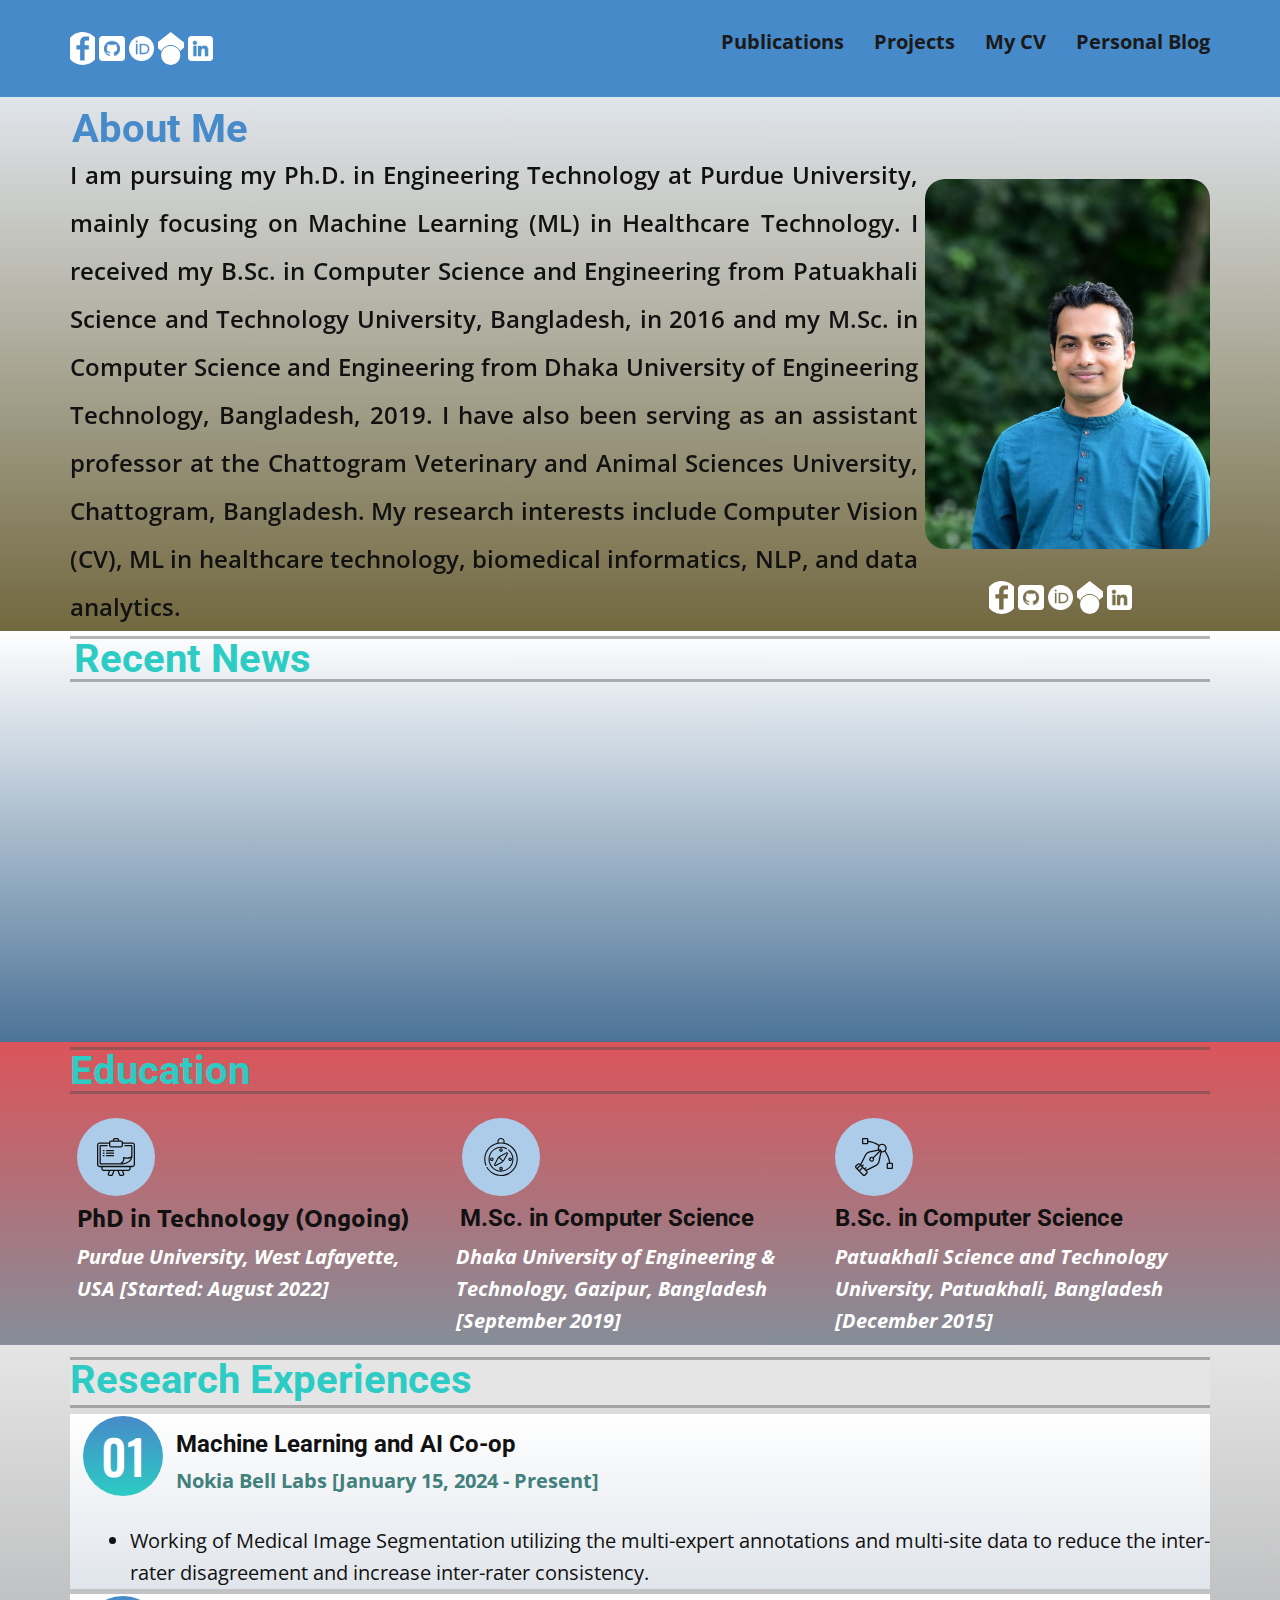
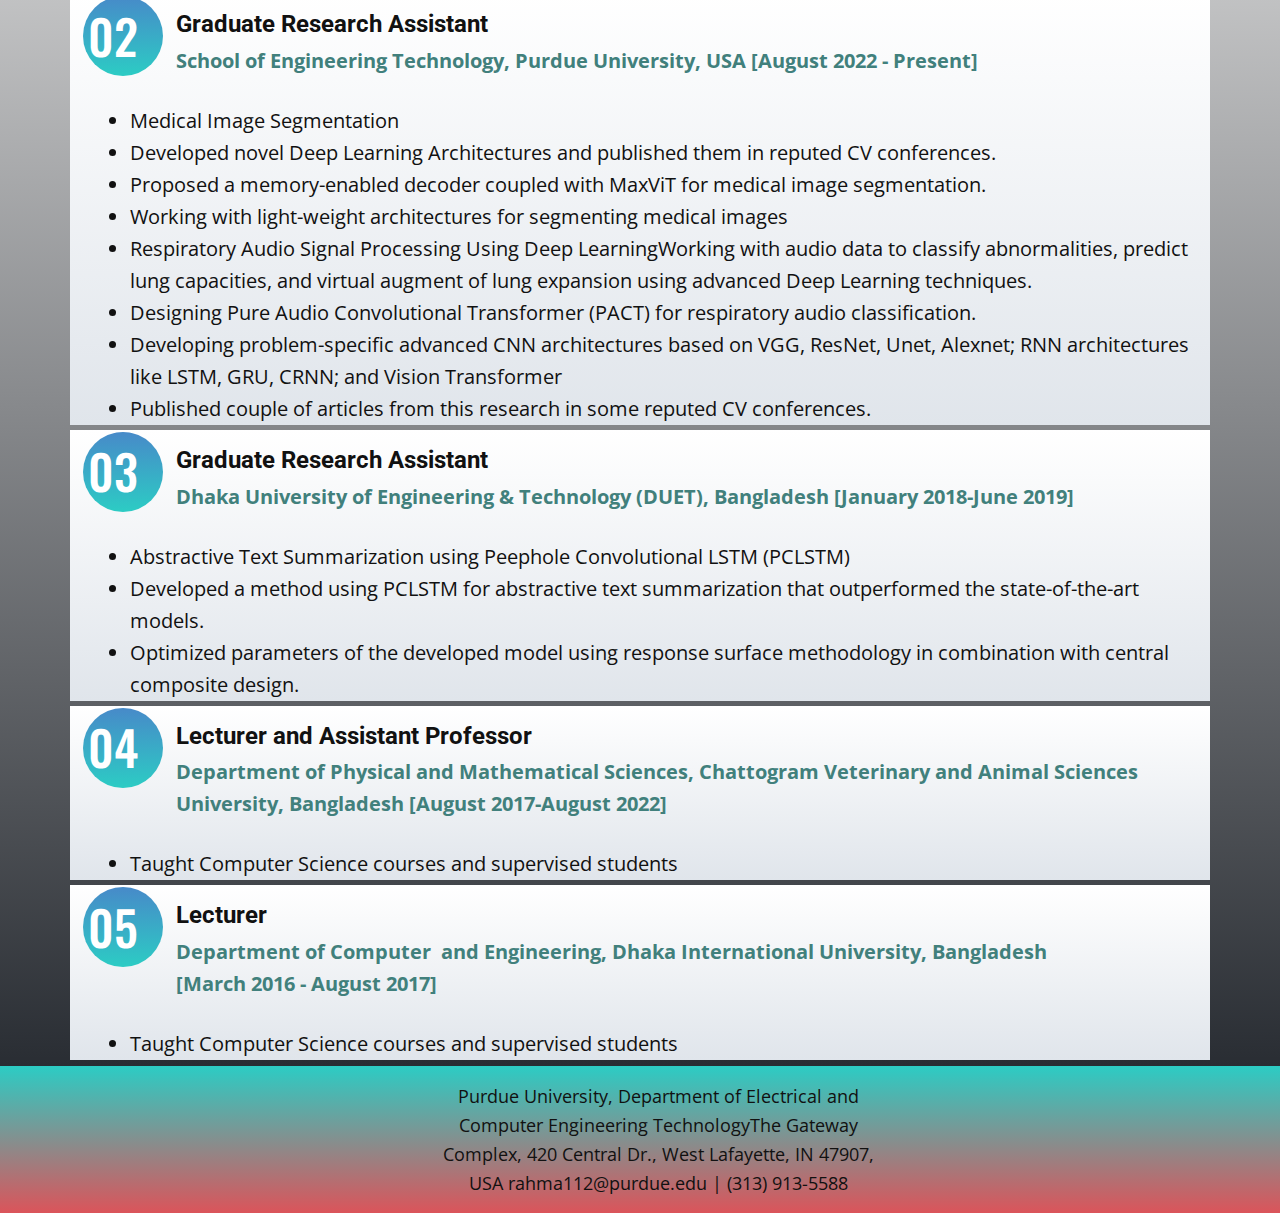
==== commit bc386471: "Update index.html" ====
--- a/index.html
+++ b/index.html
@@ -164,7 +164,7 @@
                       </div>
                       <div class="u-container-style u-list-item u-radius-15 u-repeater-item u-shape-round u-white u-list-item-6" data-href="https://nicepage.com" data-animation-direction="Up" data-animation-name="customAnimationIn" data-animation-duration="1500" data-animation-delay="1250">
                         <div class="u-container-layout u-similar-container u-container-layout-7">
-                          <h6 class="u-align-left u-dnd-started u-res-move-started u-text u-text-7"><span class="u-file-icon u-icon u-icon-6"><img src="images/2644746.png" alt=""></span>&nbsp;​[Feb 2022] Paper got accepted at CSCI <br>2022.
+                          <h6 class="u-align-left u-dnd-started u-res-move-started u-text u-text-7"><span class="u-file-icon u-icon u-icon-6"><img src="images/2644746.png" alt=""></span>&nbsp;​[Feb 2023] Paper got accepted at CSCI <br>2022.
                           </h6>
                         </div>
                       </div>
@@ -338,4 +338,4 @@
         <p class="u-small-text u-text u-text-variant u-text-1"> Purdue University, Department of Electrical and Computer Engineering TechnologyThe Gateway Complex, 420 Central Dr., West Lafayette, IN 47907, USA&nbsp;rahma112@purdue.edu | (313) 913-5588</p>
       </div></footer>
   
-</body></html>+</body></html>
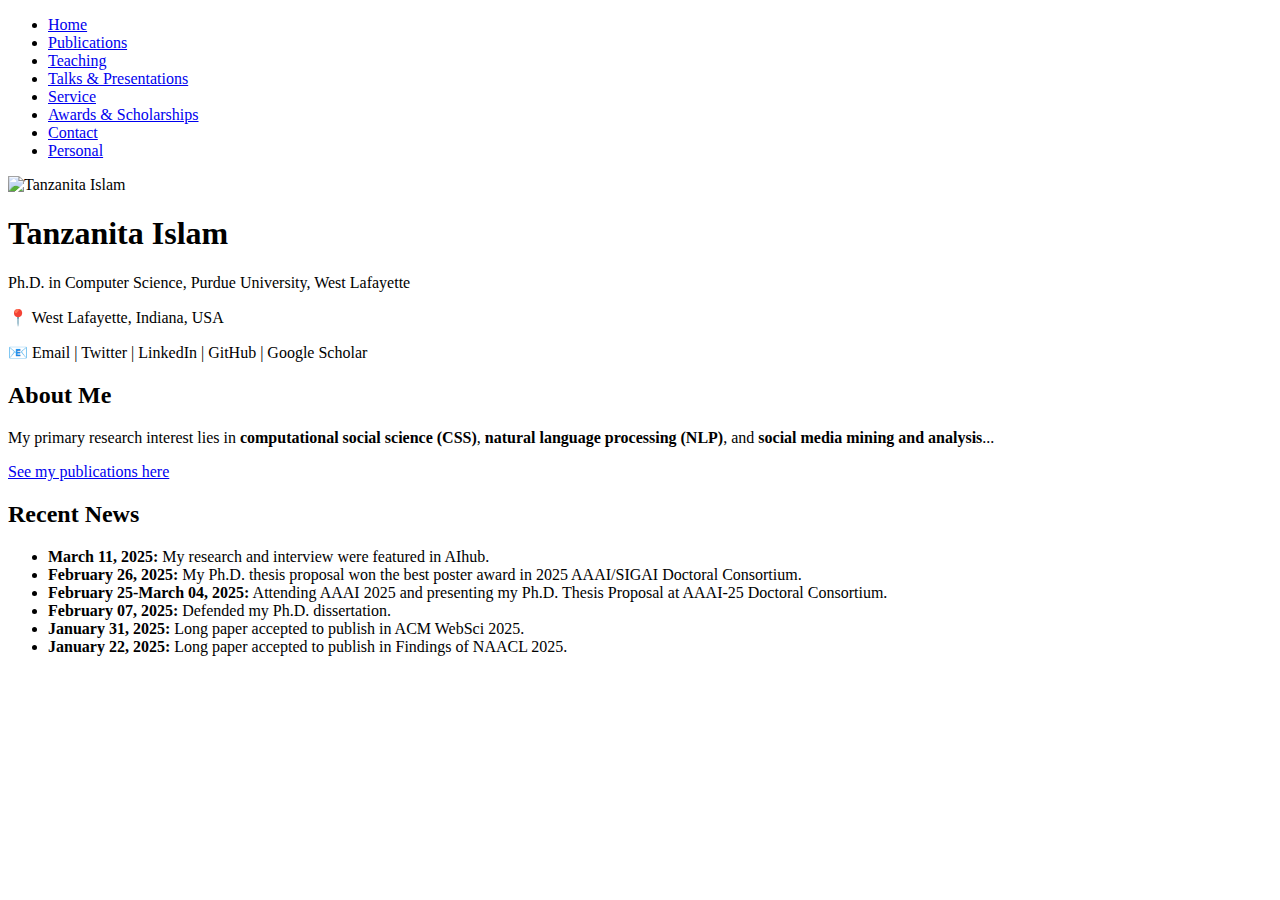
==== commit 011ddba4: "Update index.html" ====
--- a/index.html
+++ b/index.html
@@ -1,341 +1,53 @@
 <!DOCTYPE html>
-<html style="font-size: 16px;" lang="en"><head>
+<html lang="en">
+<head>
+    <meta charset="UTF-8">
     <meta name="viewport" content="width=device-width, initial-scale=1.0">
-    <meta charset="utf-8">
-    <meta name="keywords" content="About Me, Recent News, Education, Publication, CV, Personalized AI, Generative AI, Computer Vision">
-    <meta name="description" content="">
-    <title>Home</title>
-    <link rel="stylesheet" href="nicepage.css" media="screen">
-<link rel="stylesheet" href="Home.css" media="screen">
-    <script class="u-script" type="text/javascript" src="jquery.js" defer=""></script>
-    <script class="u-script" type="text/javascript" src="nicepage.js" defer=""></script>
-    <meta name="generator" content="Nicepage 6.3.1, nicepage.com">
-    <link id="u-theme-google-font" rel="stylesheet" href="https://fonts.googleapis.com/css?family=Roboto:100,100i,300,300i,400,400i,500,500i,700,700i,900,900i|Open+Sans:300,300i,400,400i,500,500i,600,600i,700,700i,800,800i">
-    <link id="u-page-google-font" rel="stylesheet" href="https://fonts.googleapis.com/css?family=Ubuntu:300,300i,400,400i,500,500i,700,700i|Oswald:200,300,400,500,600,700">
+    <title>Home - Tanzanita Islam</title>
+    <link rel="stylesheet" href="styles.css">
+</head>
+<body>
+    <header>
+        <nav>
+            <ul>
+                <li><a href="#">Home</a></li>
+                <li><a href="#">Publications</a></li>
+                <li><a href="#">Teaching</a></li>
+                <li><a href="#">Talks & Presentations</a></li>
+                <li><a href="#">Service</a></li>
+                <li><a href="#">Awards & Scholarships</a></li>
+                <li><a href="#">Contact</a></li>
+                <li><a href="#">Personal</a></li>
+            </ul>
+        </nav>
+    </header>
     
-    
-    
-    
-    
-    
-    <script type="application/ld+json">{
-		"@context": "#",
-		"@type": "Organization",
-		"name": "",
-		"sameAs": [
-				"https://facebook.com/khan.motiur.rahman.ujjal",
-				"https://github.com/Rahman-Motiur",
-				"https://orcid.org/0000-0001-7472-4085",
-				"https://scholar.google.ca/citations?user=L-yxjAkAAAAJ&hl=en&oi=ao"
-		]
-}</script>
-    <meta name="theme-color" content="#478ac9">
-    <meta property="og:title" content="Home">
-    <meta property="og:type" content="website">
-  <meta data-intl-tel-input-cdn-path="intlTelInput/"></head>
-  <body data-home-page="Home.html" data-home-page-title="Home" data-path-to-root="./" data-include-products="false" class="u-body u-xl-mode" data-lang="en"><header class="u-clearfix u-header u-palette-1-base u-header" id="sec-9bfc"><div class="u-clearfix u-sheet u-sheet-1">
-        <nav class="u-menu u-menu-one-level u-offcanvas u-menu-1" data-responsive-from="MD">
-          <div class="menu-collapse" style="font-size: 1.25rem; letter-spacing: 0px; font-weight: 700;">
-            <a class="u-button-style u-custom-active-border-color u-custom-border u-custom-border-color u-custom-borders u-custom-hover-border-color u-custom-left-right-menu-spacing u-custom-padding-bottom u-custom-text-color u-custom-text-hover-color u-custom-top-bottom-menu-spacing u-nav-link u-text-active-palette-1-base u-text-hover-palette-2-base" href="#">
-              <svg class="u-svg-link" viewBox="0 0 24 24"><use xmlns:xlink="http://www.w3.org/1999/xlink" xlink:href="#menu-hamburger"></use></svg>
-              <svg class="u-svg-content" version="1.1" id="menu-hamburger" viewBox="0 0 16 16" x="0px" y="0px" xmlns:xlink="http://www.w3.org/1999/xlink" xmlns="http://www.w3.org/2000/svg"><g><rect y="1" width="16" height="2"></rect><rect y="7" width="16" height="2"></rect><rect y="13" width="16" height="2"></rect>
-</g></svg>
-            </a>
-          </div>
-          <div class="u-custom-menu u-nav-container">
-            <ul class="u-nav u-spacing-30 u-unstyled u-nav-1"><li class="u-nav-item"><a class="u-border-2 u-border-active-palette-1-base u-border-hover-palette-1-base u-border-no-left u-border-no-right u-border-no-top u-button-style u-nav-link u-text-active-palette-1-base u-text-grey-90 u-text-hover-grey-90" href="Home.html" style="padding: 10px 0px;">Home</a>
-</li><li class="u-nav-item"><a class="u-border-2 u-border-active-palette-1-base u-border-hover-palette-1-base u-border-no-left u-border-no-right u-border-no-top u-button-style u-nav-link u-text-active-palette-1-base u-text-grey-90 u-text-hover-grey-90" href="Publications.html" style="padding: 10px 0px;">Publications</a>
-</li><li class="u-nav-item"><a class="u-border-2 u-border-active-palette-1-base u-border-hover-palette-1-base u-border-no-left u-border-no-right u-border-no-top u-button-style u-nav-link u-text-active-palette-1-base u-text-grey-90 u-text-hover-grey-90" href="Projects.html" style="padding: 10px 0px;">Projects</a>
-</li><li class="u-nav-item"><a class="u-border-2 u-border-active-palette-1-base u-border-hover-palette-1-base u-border-no-left u-border-no-right u-border-no-top u-button-style u-nav-link u-text-active-palette-1-base u-text-grey-90 u-text-hover-grey-90" href="CV.html" style="padding: 10px 0px;">My CV</a>
-</li></li><li class="u-nav-item"><a class="u-border-2 u-border-active-palette-1-base u-border-hover-palette-1-base u-border-no-left u-border-no-right u-border-no-top u-button-style u-nav-link u-text-active-palette-1-base u-text-grey-90 u-text-hover-grey-90" href="#" style="padding: 10px 0px;">Personal Blog</a>
-</li></ul>
-          </div>
-          <div class="u-custom-menu u-nav-container-collapse">
-            <div class="u-black u-container-style u-inner-container-layout u-opacity u-opacity-95 u-sidenav">
-              <div class="u-inner-container-layout u-sidenav-overflow">
-                <div class="u-menu-close"></div>
-                <ul class="u-align-center u-nav u-popupmenu-items u-unstyled u-nav-2"><li class="u-nav-item"><a class="u-button-style u-nav-link" href="Home.html">Home</a>
-</li><li class="u-nav-item"><a class="u-button-style u-nav-link" href="Publications.html">Publications</a>
-</li><li class="u-nav-item"><a class="u-button-style u-nav-link" href="Projects.html">Projects</a>
-</li><li class="u-nav-item"><a class="u-button-style u-nav-link" href="CV.html">My CV</a>
-</li></ul>
-              </div>
-            </div>
-            <div class="u-black u-menu-overlay u-opacity u-opacity-70"></div>
-          </div>
-        </nav>
-        <div class="u-social-icons u-spacing-4 u-social-icons-1">
-          <a class="u-social-url" title="facebook" target="_blank" href="https://facebook.com/khan.motiur.rahman.ujjal"><span class="u-icon u-social-facebook u-social-icon u-text-white"><svg class="u-svg-link" preserveAspectRatio="xMidYMin slice" viewBox="0 0 97.75 97.75" style=""><use xmlns:xlink="http://www.w3.org/1999/xlink" xlink:href="#svg-b2f7"></use></svg><svg class="u-svg-content" viewBox="0 0 97.75 97.75" x="0px" y="0px" id="svg-b2f7" style="enable-background:new 0 0 97.75 97.75;"><g><path d="M48.875,0C21.882,0,0,21.882,0,48.875S21.882,97.75,48.875,97.75S97.75,75.868,97.75,48.875S75.868,0,48.875,0z    M67.521,24.89l-6.76,0.003c-5.301,0-6.326,2.519-6.326,6.215v8.15h12.641L67.07,52.023H54.436v32.758H41.251V52.023H30.229V39.258   h11.022v-9.414c0-10.925,6.675-16.875,16.42-16.875l9.851,0.015V24.89L67.521,24.89z"></path>
-</g></svg></span>
-          </a>
-          <a class="u-social-url" target="_blank" data-type="Custom" title="Github" href="https://github.com/Rahman-Motiur"><span class="u-file-icon u-icon u-social-custom u-social-icon u-text-white u-icon-2"><img src="images/3291695-86e084f0.png" alt=""></span>
-          </a>
-          <a class="u-social-url" target="_blank" data-type="Custom" title="Orcid" href="https://orcid.org/0000-0001-7472-4085"><span class="u-file-icon u-icon u-social-custom u-social-icon u-text-white u-icon-3"><img src="images/orcid-icon-256x256-89d40xjk-1547dc27.png" alt=""></span>
-          </a>
-          <a class="u-social-url" target="_blank" data-type="Custom" title="Google Scholar" href="https://scholar.google.ca/citations?user=L-yxjAkAAAAJ&hl=en&oi=ao"><span class="u-icon u-social-custom u-social-icon u-text-white u-icon-4"><svg class="u-svg-link" preserveAspectRatio="xMidYMin slice" viewBox="0 0 24 24" style=""><use xmlns:xlink="http://www.w3.org/1999/xlink" xlink:href="#svg-d72a"></use></svg><svg class="u-svg-content" viewBox="0 0 24 24" id="svg-d72a"><path d="M5.242 13.769 0 9.5 12 0l12 9.5-5.242 4.269C17.548 11.249 14.978 9.5 12 9.5c-2.977 0-5.548 1.748-6.758 4.269zM12 10a7 7 0 1 0 0 14 7 7 0 0 0 0-14z"></path></svg></span>
-          </a>
-		  <a class="u-social-url" target="_blank" data-type="Custom" title="LinkedIn" href="https://www.linkedin.com/in/md-motiur-rahman-455778121/"><span class="u-file-icon u-icon u-social-custom u-social-icon u-text-white u-icon-4"><img src="images/3536569-288af1f9.png" alt=""></span>
-          </a>
-        </div>
-      </div></header>
-    <section class="u-clearfix u-gradient u-section-1" id="carousel_93fe">
-      <div class="u-clearfix u-sheet u-valign-bottom u-sheet-1">
-        <div class="data-layout-selected u-clearfix u-expanded-width u-layout-wrap u-layout-wrap-1">
-          <div class="u-layout">
-            <div class="u-layout-row">
-              <div class="u-container-style u-layout-cell u-right-cell u-size-45 u-layout-cell-1" data-animation-name="customAnimationIn" data-animation-duration="1500" data-animation-delay="500">
-                <div class="u-container-layout u-valign-top u-container-layout-1">
-                  <h1 class="u-align-left u-text u-text-palette-1-base u-text-1">About Me</h1>
-                  <p class="u-align-justify u-text u-text-2"> I
- am pursuing my Ph.D. in Engineering Technology at Purdue University, 
-mainly focusing on Machine Learning (ML) in Healthcare Technology. I 
-received my B.Sc. in Computer Science and Engineering from Patuakhali 
-Science and Technology University, Bangladesh, in 2016 and my M.Sc. in 
-Computer Science and Engineering from Dhaka University of Engineering 
-Technology, Bangladesh, 2019. I have also been serving as an assistant 
-professor at the Chattogram Veterinary and Animal Sciences University, 
-Chattogram, Bangladesh. My research interests include Computer Vision (CV), ML in healthcare technology, biomedical informatics, NLP, and data analytics.&nbsp;</p>
-                </div>
-              </div>
-              <div class="u-container-style u-layout-cell u-left-cell u-size-15 u-layout-cell-2" data-animation-name="customAnimationIn" data-animation-duration="1500" data-animation-delay="500">
-                <div class="u-container-layout u-container-layout-2">
-                  <img class="u-expanded-width u-image u-image-round u-radius-20 u-image-1" src="images/motiur1.jpg" alt="" data-image-width="1600" data-image-height="1199" data-animation-name="customAnimationIn" data-animation-duration="1500" data-animation-delay="250">
-                  <div class="u-social-icons u-spacing-4 u-social-icons-1">
-                    <a class="u-social-url" title="facebook" target="_blank" href="https://facebook.com/khan.motiur.rahman.ujjal"><span class="u-icon u-social-facebook u-social-icon u-text-white"><svg class="u-svg-link" preserveAspectRatio="xMidYMin slice" viewBox="0 0 97.75 97.75" style=""><use xmlns:xlink="http://www.w3.org/1999/xlink" xlink:href="#svg-b2f7"></use></svg><svg class="u-svg-content" viewBox="0 0 97.75 97.75" x="0px" y="0px" id="svg-b2f7" style="enable-background:new 0 0 97.75 97.75;"><g><path d="M48.875,0C21.882,0,0,21.882,0,48.875S21.882,97.75,48.875,97.75S97.75,75.868,97.75,48.875S75.868,0,48.875,0z    M67.521,24.89l-6.76,0.003c-5.301,0-6.326,2.519-6.326,6.215v8.15h12.641L67.07,52.023H54.436v32.758H41.251V52.023H30.229V39.258   h11.022v-9.414c0-10.925,6.675-16.875,16.42-16.875l9.851,0.015V24.89L67.521,24.89z"></path>
-</g></svg></span>
-          </a>
-                    <a class="u-social-url" target="_blank" data-type="Custom" title="Github" href="https://github.com/Rahman-Motiur"><span class="u-file-icon u-icon u-social-custom u-social-icon u-text-white u-icon-2"><img src="images/3291695-86e084f0.png" alt=""></span>
-          </a>
-          <a class="u-social-url" target="_blank" data-type="Custom" title="Orcid" href="https://orcid.org/0000-0001-7472-4085"><span class="u-file-icon u-icon u-social-custom u-social-icon u-text-white u-icon-3"><img src="images/orcid-icon-256x256-89d40xjk-1547dc27.png" alt=""></span>
-          </a>
-          <a class="u-social-url" target="_blank" data-type="Custom" title="Google Scholar" href="https://scholar.google.ca/citations?user=L-yxjAkAAAAJ&hl=en&oi=ao"><span class="u-icon u-social-custom u-social-icon u-text-white u-icon-4"><svg class="u-svg-link" preserveAspectRatio="xMidYMin slice" viewBox="0 0 24 24" style=""><use xmlns:xlink="http://www.w3.org/1999/xlink" xlink:href="#svg-d72a"></use></svg><svg class="u-svg-content" viewBox="0 0 24 24" id="svg-d72a"><path d="M5.242 13.769 0 9.5 12 0l12 9.5-5.242 4.269C17.548 11.249 14.978 9.5 12 9.5c-2.977 0-5.548 1.748-6.758 4.269zM12 10a7 7 0 1 0 0 14 7 7 0 0 0 0-14z"></path></svg></span>
-          </a>
-		  <a class="u-social-url" target="_blank" data-type="Custom" title="LinkedIn" href="https://www.linkedin.com/in/md-motiur-rahman-455778121/"><span class="u-file-icon u-icon u-social-custom u-social-icon u-text-white u-icon-4"><img src="images/3536569-288af1f9.png" alt=""></span>
-                    </a>
-                  </div>
-                </div>
-              </div>
-            </div>
-          </div>
-        </div>
-      </div>
-    </section>
-    <section class="u-align-center-lg u-align-center-md u-align-center-xl u-align-left-sm u-align-left-xs u-clearfix u-gradient u-section-2" id="carousel_28d0" data-animation-name="" data-animation-duration="0" data-animation-delay="0" data-animation-direction="">
-      <div class="u-clearfix u-sheet u-valign-bottom u-sheet-1">
-        <div class="u-border-3 u-border-grey-dark-1 u-expanded-width u-line u-line-horizontal u-opacity u-opacity-40 u-line-1"></div>
-        <div class="u-border-3 u-border-grey-dark-1 u-expanded-width u-line u-line-horizontal u-opacity u-opacity-40 u-line-2"></div>
-        <div class="data-layout-selected u-clearfix u-expanded-width u-layout-wrap u-layout-wrap-1">
-          <div class="u-gutter-0 u-layout">
-            <div class="u-layout-row">
-              <div class="u-container-style u-layout-cell u-size-60 u-layout-cell-1">
-                <div class="u-container-layout u-container-layout-1">
-                  <h1 class="u-text u-text-default u-text-palette-4-dark-1 u-text-1">Recent News</h1>
-                  <div class="custom-expanded u-list u-list-1">
-                    <div class="u-repeater u-repeater-1">
-                      <div class="u-container-style u-list-item u-radius-15 u-repeater-item u-shape-round u-white u-list-item-1" data-href="https://nicepage.com" data-animation-name="customAnimationIn" data-animation-duration="1500">
-                        <div class="u-container-layout u-similar-container u-container-layout-2">
-                          <h6 class="u-align-left u-dnd-started u-res-move-started u-text u-text-2"><span class="u-file-icon u-icon u-icon-1"><img src="images/2644746.png" alt=""></span>&nbsp;​[Jan 15, 2024] Started Co-op at Nokia <br>Bell Labs.
-                          </h6>
-                        </div>
-                      </div>
-                      <div class="u-container-style u-list-item u-radius-15 u-repeater-item u-shape-round u-white u-list-item-2" data-href="https://nicepage.com" data-animation-direction="Up" data-animation-name="customAnimationIn" data-animation-duration="1500" data-animation-delay="250">
-                        <div class="u-container-layout u-similar-container u-container-layout-3">
-                          <h6 class="u-align-left u-dnd-started u-res-move-started u-text u-text-3"><span class="u-file-icon u-icon u-icon-2"><img src="images/2644746.png" alt=""></span>&nbsp;​ [Oct 23] Awarded PGSC Travel Grants.
-                          </h6>
-                        </div>
-                      </div>
-                      <div class="u-container-style u-list-item u-radius-15 u-repeater-item u-shape-round u-white u-list-item-3" data-href="https://nicepage.com" data-animation-direction="Up" data-animation-name="customAnimationIn" data-animation-duration="1500" data-animation-delay="500">
-                        <div class="u-container-layout u-similar-container u-container-layout-4">
-                          <h6 class="u-align-left u-dnd-started u-res-move-started u-text u-text-4"><span class="u-file-icon u-icon u-icon-3"><img src="images/2644746.png" alt=""></span>&nbsp;​ [Sept 2023] Awarded Dean's Travel <br>Awards.
-                          </h6>
-                        </div>
-                      </div>
-                      <div class="u-container-style u-list-item u-radius-15 u-repeater-item u-shape-round u-white u-list-item-4" data-href="https://nicepage.com" data-animation-direction="Up" data-animation-name="customAnimationIn" data-animation-duration="1500" data-animation-delay="750">
-                        <div class="u-container-layout u-similar-container u-container-layout-5">
-                          <h6 class="u-align-left u-dnd-started u-res-move-started u-text u-text-5"><span class="u-file-icon u-icon u-icon-4"><img src="images/2644746.png" alt=""></span>&nbsp;[Aug 2023] Paper got accepted at WACV <br>2024.
-                          </h6>
-                        </div>
-                      </div>
-                      <div class="u-container-style u-list-item u-radius-15 u-repeater-item u-shape-round u-white u-list-item-5" data-href="https://nicepage.com" data-animation-direction="Up" data-animation-name="customAnimationIn" data-animation-duration="1500" data-animation-delay="1000">
-                        <div class="u-container-layout u-similar-container u-container-layout-6">
-                          <h6 class="u-align-left u-dnd-started u-res-move-started u-text u-text-6"><span class="u-file-icon u-icon u-icon-5"><img src="images/2644746.png" alt=""></span>&nbsp; [Mar 2023] Paper got accepted at<br> ICHI 2023.
-                          </h6>
-                        </div>
-                      </div>
-                      <div class="u-container-style u-list-item u-radius-15 u-repeater-item u-shape-round u-white u-list-item-6" data-href="https://nicepage.com" data-animation-direction="Up" data-animation-name="customAnimationIn" data-animation-duration="1500" data-animation-delay="1250">
-                        <div class="u-container-layout u-similar-container u-container-layout-7">
-                          <h6 class="u-align-left u-dnd-started u-res-move-started u-text u-text-7"><span class="u-file-icon u-icon u-icon-6"><img src="images/2644746.png" alt=""></span>&nbsp;​[Feb 2023] Paper got accepted at CSCI <br>2022.
-                          </h6>
-                        </div>
-                      </div>
-                      <div class="u-container-style u-list-item u-radius-15 u-repeater-item u-shape-round u-white u-list-item-7" data-href="https://nicepage.com" data-animation-direction="Up" data-animation-name="customAnimationIn" data-animation-duration="1500" data-animation-delay="1500">
-                        <div class="u-container-layout u-similar-container u-container-layout-8">
-                          <h6 class="u-align-left u-dnd-started u-res-move-started u-text u-text-8"><span class="u-file-icon u-icon u-icon-7"><img src="images/2644746.png" alt=""></span>&nbsp;[Aug 2022] Awarded RIA Fellowship <br>from Purdue
-                          </h6>
-                        </div>
-                      </div>
-                      <div class="u-container-style u-list-item u-radius-15 u-repeater-item u-shape-round u-white u-list-item-8" data-href="https://nicepage.com" data-animation-direction="Up" data-animation-name="customAnimationIn" data-animation-duration="1500" data-animation-delay="1500">
-                        <div class="u-container-layout u-similar-container u-container-layout-9">
-                          <h6 class="u-align-left u-dnd-started u-res-move-started u-text u-text-9"><span class="u-file-icon u-icon u-icon-8"><img src="images/2644746.png" alt=""></span>&nbsp;​[Aug 2022] Started PhD at Purdue <br>University.
-                          </h6>
-                        </div>
-                      </div>
-                    </div>
-                  </div>
-                </div>
-              </div>
-            </div>
-          </div>
-        </div>
-      </div>
-    </section>
-    <section class="u-align-center u-clearfix u-gradient u-section-3" id="carousel_1707">
-      <div class="u-clearfix u-sheet u-sheet-1">
-        <div class="u-border-3 u-border-grey-dark-1 u-expanded-width u-line u-line-horizontal u-opacity u-opacity-40 u-line-1"></div>
-        <div class="u-border-3 u-border-grey-dark-1 u-expanded-width u-line u-line-horizontal u-opacity u-opacity-40 u-line-2"></div>
-        <h3 class="u-text u-text-default u-text-palette-4-base u-text-1">Education</h3>
-        <div class="data-layout-selected u-clearfix u-expanded-width u-gutter-0 u-layout-wrap u-layout-wrap-1">
-          <div class="u-gutter-0 u-layout" style="">
-            <div class="u-layout-row" style="">
-              <div class="u-align-left u-container-style u-layout-cell u-size-20 u-layout-cell-1">
-                <div class="u-container-layout u-container-layout-1"><span class="u-icon u-icon-circle u-palette-1-light-2 u-icon-1"><svg class="u-svg-link" preserveAspectRatio="xMidYMin slice" viewBox="0 0 60 60" style=""><use xmlns:xlink="http://www.w3.org/1999/xlink" xlink:href="#svg-d5e9"></use></svg><svg class="u-svg-content" viewBox="0 0 60 60" id="svg-d5e9"><g id="Page-1" fill="currentColor" fill-rule="evenodd"><g id="024---New-Artboard" fill="currentColor" fill-rule="nonzero"><path id="Shape" d="m56 7h-15c0-1.65685425-1.3431458-3-3-3h-3v-1c0-1.65685425-1.3431458-3-3-3h-4c-1.6568542 0-3 1.34314575-3 3v1h-3c-1.6568542 0-3 1.34314575-3 3h-15c-2.209139 0-4 1.790861-4 4v31c0 2.209139 1.790861 4 4 4h3v3c0 1.6568542 1.34314575 3 3 3h8.557l-1.48 3.947c-.34533.9212493-.2170037 1.953272.3434262 2.7618951s1.4817278 1.2910635 2.4655738 1.2911049h2.728c1.2493723-.0040703 2.3667083-.7785285 2.809-1.947l2.27-6.053h4.614l2.27 6.053c.4422917 1.1684715 1.5596277 1.9429297 2.809 1.947h2.728c.983846-.0000414 1.9051439-.4824818 2.4655738-1.2911049s.6887562-1.8406458.3434262-2.7618951l-1.48-3.947h8.557c1.6568542 0 3-1.3431458 3-3v-3h3c2.209139 0 4-1.790861 4-4v-31c0-2.209139-1.790861-4-4-4zm-29-4c0-.55228475.4477153-1 1-1h4c.5522847 0 1 .44771525 1 1v1h-6zm-6 4c0-.55228475.4477153-1 1-1h16c.5522847 0 1 .44771525 1 1v5c0 .5522847-.4477153 1-1 1h-16c-.5522847 0-1-.4477153-1-1zm2.551 50.351c-.1480656.3892889-.5205072.6472554-.937.649h-2.728c-.3278898-.0001231-.6348881-.1609815-.8216196-.4305052-.1867315-.2695238-.2294697-.6134669-.1143804-.9204948l1.743-4.649h4.864zm17.5-.7c.1143174.3069612.0710551.6504483-.1158082.9194757-.1868634.2690274-.4936347.4294841-.8211918.4295243h-2.728c-.4167554-.0001565-.7897189-.2587604-.936-.649l-2.007-5.351h4.864zm9.949-7.651c0 .5522847-.4477153 1-1 1h-40c-.55228475 0-1-.4477153-1-1v-3h42zm7-7c0 1.1045695-.8954305 2-2 2h-52c-1.1045695 0-2-.8954305-2-2v-31c0-1.1045695.8954305-2 2-2h15v3c0 1.6568542 1.3431458 3 3 3h16c1.6568542 0 3-1.3431458 3-3v-3h15c1.1045695 0 2 .8954305 2 2z"></path><path id="Shape" d="m54 11h-10c-.5522847 0-1 .4477153-1 1s.4477153 1 1 1h10v15.6c-3.622 4.042-11.6 1.475-11.685 1.447-.3592377-.119329-.7550617-.0255867-1.0226227.242186-.2675611.2677728-.3609904.6636708-.2413773 1.022814 1.558 4.674-3.249 8-4.333 8.684h-30.718v-26.996h10c.5522847 0 1-.4477153 1-1s-.4477153-1-1-1h-10c-1.1045695 0-2 .8954305-2 2v27c0 1.1045695.8954305 2 2 2h31c18.783 0 19-12.87 19-13v-16c0-1.1045695-.8954305-2-2-2zm-13.887 28.867c1.845-1.8 3.507-4.416 3.2-7.482 2.358.526 6.785 1.111 10.168-.808-1.028 2.949-4.115 7.461-13.368 8.29z"></path><path id="Shape" d="m11 19h-1c-.55228475 0-1 .4477153-1 1s.44771525 1 1 1h1c.5522847 0 1-.4477153 1-1s-.4477153-1-1-1z"></path><path id="Shape" d="m14 20c0 .5522847.4477153 1 1 1h11c.5522847 0 1-.4477153 1-1s-.4477153-1-1-1h-11c-.5522847 0-1 .4477153-1 1z"></path><path id="Shape" d="m11 23h-1c-.55228475 0-1 .4477153-1 1s.44771525 1 1 1h1c.5522847 0 1-.4477153 1-1s-.4477153-1-1-1z"></path><path id="Shape" d="m26 23h-11c-.5522847 0-1 .4477153-1 1s.4477153 1 1 1h11c.5522847 0 1-.4477153 1-1s-.4477153-1-1-1z"></path><path id="Shape" d="m11 27h-1c-.55228475 0-1 .4477153-1 1s.44771525 1 1 1h1c.5522847 0 1-.4477153 1-1s-.4477153-1-1-1z"></path><path id="Shape" d="m26 27h-11c-.5522847 0-1 .4477153-1 1s.4477153 1 1 1h11c.5522847 0 1-.4477153 1-1s-.4477153-1-1-1z"></path>
-</g>
-</g></svg></span>
-                  <h3 class="u-custom-font u-font-ubuntu u-text u-text-2">PhD in Technology (Ongoing)</h3>
-                  <p class="u-text u-text-body-alt-color u-text-3">Purdue University, West Lafayette, USA [Started: August 2022]
-                    </span>
-                  </p>
-                </div>
-              </div>
-              <div class="u-align-left u-container-style u-layout-cell u-size-20 u-layout-cell-2">
-                <div class="u-container-layout u-valign-bottom u-container-layout-2"><span class="u-icon u-icon-circle u-palette-1-light-2 u-icon-2"><svg class="u-svg-link" preserveAspectRatio="xMidYMin slice" viewBox="0 0 512 512" style=""><use xmlns:xlink="http://www.w3.org/1999/xlink" xlink:href="#svg-ac5f"></use></svg><svg class="u-svg-content" viewBox="0 0 512 512" x="0px" y="0px" id="svg-ac5f" style="enable-background:new 0 0 512 512;"><g><g><g><path d="M415.827,126.145c-31.237-31.237-70.01-52.189-112.216-61.192c1.525-4.841,2.328-9.907,2.328-15.013     C305.939,22.402,283.537,0,256,0s-49.939,22.402-49.939,49.939c0,5.105,0.803,10.172,2.328,15.013     c-42.206,9.003-80.979,29.955-112.216,61.192c-42.691,42.691-66.202,99.452-66.202,159.827c0,28.611,5.277,56.499,15.685,82.889     c1.52,3.852,5.878,5.744,9.729,4.225c3.854-1.52,5.745-5.875,4.226-9.729c-9.713-24.629-14.639-50.665-14.639-77.385     c0-116.362,94.667-211.029,211.029-211.029S467.03,169.609,467.03,285.971C467.029,402.333,372.362,497,256,497     c-37.255,0-73.87-9.837-105.888-28.447c-31.08-18.064-57.225-43.946-75.607-74.848c-2.118-3.559-6.719-4.732-10.28-2.61     c-3.56,2.117-4.729,6.72-2.611,10.28c19.685,33.088,47.681,60.802,80.961,80.147C176.878,501.461,216.101,512,256,512     c60.375,0,117.135-23.511,159.827-66.202c42.691-42.691,66.202-99.452,66.202-159.826     C482.029,225.597,458.518,168.836,415.827,126.145z M288.671,62.28c-10.728-1.544-21.638-2.338-32.671-2.338     s-21.943,0.794-32.671,2.338c-1.483-3.929-2.268-8.115-2.268-12.34C221.061,30.674,236.734,15,256,15     s34.939,15.674,34.939,34.939C290.939,54.165,290.154,58.351,288.671,62.28z"></path><path d="M302.901,301.372l45.235-84.248c3.616-6.735,2.414-14.893-2.992-20.298c-5.405-5.404-13.563-6.607-20.297-2.99     l-84.249,45.235c-13.408,7.198-24.3,18.091-31.5,31.499l-45.235,84.248c-3.616,6.735-2.414,14.893,2.992,20.298     c3.326,3.326,7.693,5.061,12.13,5.061c2.775,0,5.576-0.678,8.167-2.069l84.249-45.236     C284.809,325.673,295.701,314.78,302.901,301.372z M264.305,319.656l-84.249,45.236c-0.955,0.513-1.828,0.384-2.595-0.383     c-0.767-0.767-0.895-1.641-0.382-2.596l45.235-84.248c1.697-3.161,3.657-6.143,5.84-8.933l45.084,45.084     C270.448,316,267.466,317.959,264.305,319.656z M238.762,258.126c2.79-2.183,5.772-4.142,8.933-5.84l84.249-45.235     c0.382-0.205,0.751-0.308,1.106-0.308c0.531,0,1.029,0.23,1.489,0.69c0.767,0.767,0.895,1.64,0.382,2.595l-45.235,84.248     c-1.697,3.161-3.656,6.143-5.84,8.933L238.762,258.126z"></path><path d="M403.875,285.972c0-13.187-10.728-23.915-23.915-23.915s-23.915,10.729-23.915,23.915     c0,13.186,10.728,23.915,23.915,23.915S403.875,299.158,403.875,285.972z M371.045,285.972c0-4.916,3.999-8.915,8.915-8.915     s8.915,3.999,8.915,8.915c0,4.916-3.999,8.915-8.915,8.915S371.045,290.888,371.045,285.972z"></path><path d="M108.125,285.972c0,13.186,10.728,23.915,23.915,23.915c13.187,0,23.915-10.728,23.915-23.915     s-10.728-23.915-23.915-23.915C118.853,262.057,108.125,272.785,108.125,285.972z M140.955,285.972     c0,4.916-3.999,8.915-8.915,8.915c-4.916,0-8.915-3.999-8.915-8.915s3.999-8.915,8.915-8.915     C136.956,277.057,140.955,281.056,140.955,285.972z"></path><path d="M333.854,136.855c-23.846-12.475-50.768-19.068-77.854-19.068c-92.737,0-168.185,75.447-168.185,168.186     c0,92.737,75.447,168.185,168.185,168.185s168.185-75.447,168.185-168.185c0-49.702-21.817-96.595-59.856-128.655     c-3.168-2.671-7.899-2.268-10.568,0.901c-2.669,3.167-2.266,7.898,0.901,10.567c34.65,29.204,54.523,71.917,54.523,117.187     c0,84.466-68.718,153.185-153.185,153.185s-153.185-68.719-153.185-153.185c0-84.467,68.718-153.186,153.185-153.186     c24.675,0,49.192,6.003,70.901,17.359c3.67,1.921,8.202,0.501,10.122-3.169C338.943,143.307,337.524,138.774,333.854,136.855z"></path><path d="M279.915,162.011c0-13.186-10.728-23.915-23.915-23.915s-23.915,10.729-23.915,23.915     c0,13.187,10.728,23.915,23.915,23.915C269.187,185.926,279.915,175.197,279.915,162.011z M247.085,162.011     c0-4.916,3.999-8.915,8.915-8.915s8.915,3.999,8.915,8.915s-3.999,8.915-8.915,8.915S247.085,166.927,247.085,162.011z"></path><path d="M232.085,409.932c0,13.187,10.728,23.915,23.915,23.915s23.915-10.729,23.915-23.915     c0-13.187-10.728-23.915-23.915-23.915S232.085,396.745,232.085,409.932z M264.915,409.932c0,4.916-3.999,8.915-8.915,8.915     s-8.915-3.999-8.915-8.915s3.999-8.915,8.915-8.915S264.915,405.016,264.915,409.932z"></path>
-</g>
-</g>
-</g></svg></span>
-                  <h4 class="u-text u-text-4">M.Sc. in Computer Science</h4>
-                  <p class="u-text u-text-body-alt-color u-text-5">Dhaka University of Engineering &amp; Technology, Gazipur, Bangladesh<br>[September 2019]
-                  </p>
-                </div>
-              </div>
-              <div class="u-align-left u-container-style u-layout-cell u-size-20 u-layout-cell-3">
-                <div class="u-container-layout u-container-layout-3"><span class="u-icon u-icon-circle u-palette-1-light-2 u-icon-3"><svg class="u-svg-link" preserveAspectRatio="xMidYMin slice" viewBox="0 0 60 60" style=""><use xmlns:xlink="http://www.w3.org/1999/xlink" xlink:href="#svg-095a"></use></svg><svg class="u-svg-content" viewBox="0 0 60 60" id="svg-095a"><g id="Page-1" fill="currentColor" fill-rule="evenodd"><g id="058---Path-Tool" fill="currentColor" fill-rule="nonzero"><path id="Shape" d="m58 39h-2.328c-.8389425-6.6866216-3.3590863-13.0514899-7.325-18.5 2.3775112-2.8123159 2.1653026-6.9868602-.4851383-9.5435853-2.6504409-2.55672513-6.8299178-2.61858257-9.5548617-.1414147-5.1816621-3.48748051-11.1097024-5.70976774-17.307-6.488v-2.327c0-1.1045695-.8954305-2-2-2h-6c-1.1045695 0-2 .8954305-2 2v6c0 1.1045695.8954305 2 2 2h6c1.1045695 0 2-.8954305 2-2v-1.656c5.7318143.75762385 11.2141537 2.81722114 16.027 6.021-1.0925997 1.7654046-1.3271677 3.930563-.638 5.889l-13.326 2.826c-3.2804822.6872943-6.0650142 2.8401842-7.556 5.842l-7.124 14.248-.434-.434c-1.17149955-1.1711458-3.07050045-1.1711458-4.242 0l-2.828 2.828c-.56302502.5626643-.87935953 1.3260174-.87935953 2.122s.31633451 1.5593357.87935953 2.122l11.313 11.313c.5626237.562719 1.3257625.8788593 2.1215.8788593s1.5588763-.3161403 2.1215-.8788593l2.83-2.828c1.1711458-1.1714996 1.1711458-3.0705004 0-4.242l-.434-.434 14.248-7.124c3.0018158-1.4909858 5.1547057-4.2755178 5.842-7.556l2.974-14.024c.3654957.0578159.7349597.0869049 1.105.087 1.3689708.0021049 2.7079154-.4011791 3.848-1.159 3.649479 5.0705175 5.9873145 10.965436 6.805 17.159h-1.653c-1.1045695 0-2 .8954305-2 2v6c0 1.1045695.8954305 2 2 2h6c1.1045695 0 2-.8954305 2-2v-6c0-1.1045695-.8954305-2-2-2zm-39-31h-6v-6h6zm-8.222 38.393-4.243 4.243-2.121-2.121 4.243-4.243zm-8.485-1.414 2.828-2.828c.39049985-.3903819 1.02350015-.3903819 1.414 0l.708.708-4.243 4.241-.707-.707c-.18777704-.1875683-.29328666-.4420908-.29328666-.7075s.10550962-.5199317.29328666-.7075zm15.557 9.9-2.83 2.828c-.395481.3781625-1.018519.3781625-1.414 0l-5.657-5.657 4.243-4.242 5.658 5.657c.3903819.3904999.3903819 1.0235001 0 1.414zm19.113-18.357c-.562827 2.6825329-2.3239467 4.9592012-4.779 6.178l-14.845 7.426-.9-.9 1.415-1.414c.3789722-.3923789.3735524-1.0160848-.0121814-1.4018186s-1.0094397-.3911536-1.4018186-.0121814l-1.415 1.414-2.829-2.829 1.414-1.415c.2599566-.2510745.3642126-.6228779.2726972-.9725073-.0915155-.3496295-.3645604-.6226744-.7141899-.7141899-.3496294-.0915154-.7214328.0127406-.9725073.2726972l-1.414 1.415-.9-.9 7.418-14.853c1.2196343-2.4560164 3.4979725-4.2172876 6.182-4.779l15.318-3.249-10.445 10.443c-1.7351365-1.0230822-3.9603388-.5963292-5.1938703.996089s-1.0905208 3.8536548.3338028 5.2779785c1.4243237 1.4243236 3.6855603 1.5673343 5.2779785.3338028s2.0191712-3.4587338.996089-5.1938703l10.443-10.445zm-9.214-1.442c-.7811322.7808158-2.0473148.7806448-2.8282361-.0003819-.7809213-.7810268-.7809213-2.0472094 0-2.8282362.7809213-.7810267 2.0471039-.7811977 2.8282361-.0003819.375248.375096.5860729.8839266.5860729 1.4145s-.2108249 1.039404-.5860729 1.4145zm14.514-14.137c.0867494-.9423863-.2809605-1.8696732-.9899736-2.4965048s-1.67438-.8781049-2.5990264-.6764952l-.32.067c-.9328939-2.3494204.0345093-5.0255511 2.2540505-6.2353875 2.2195413-1.2098364 4.9929263-.5727494 6.4619903 1.4844133s1.1716217 4.8871932-.6930408 6.5939742c-.916851.8534284-2.1244322 1.3254471-3.377 1.32-.2467233-.0011162-.4930391-.0201664-.737-.057zm15.737 26.057h-6v-6h6z"></path>
-</g>
-</g></svg></span>
-                  <h4 class="u-text u-text-6"> B.Sc. in Computer Science</h4>
-                  <p class="u-text u-text-body-alt-color u-text-7">Patuakhali Science and Technology University, Patuakhali, Bangladesh<br>[December 2015]
-                  </p>
-                </div>
-              </div>
-            </div>
-          </div>
-        </div>
-      </div>
-    </section>
-    <section class="u-align-center u-clearfix u-gradient u-section-4" id="carousel_9ab6">
-      <div class="u-clearfix u-sheet u-sheet-1">
-        <div class="u-align-center u-container-style u-grey-10 u-group u-group-1">
-          <div class="u-container-layout">
-            <div class="u-border-3 u-border-grey-dark-1 u-expanded-width u-line u-line-horizontal u-opacity u-opacity-40 u-line-1"></div>
-            <div class="u-border-3 u-border-grey-dark-1 u-expanded-width u-line u-line-horizontal u-opacity u-opacity-40 u-line-2"></div>
-          </div>
-        </div>
-        <h2 class="u-text u-text-default u-text-palette-4-dark-1 u-text-1">Research Experiences</h2>
-        <div class="u-expanded-width u-list u-list-1">
-          <div class="u-repeater u-repeater-1">
-            <div class="u-align-left u-container-style u-gradient u-list-item u-repeater-item u-list-item-1">
-              <div class="u-container-layout u-similar-container u-container-layout-2">
-                <div class="u-align-center u-container-style u-gradient u-group u-palette-1-base u-radius-50 u-shape-round u-group-2">
-                  <div class="u-container-layout u-valign-middle u-container-layout-3">
-                    <h2 class="u-custom-font u-font-oswald u-text u-text-body-alt-color u-text-2">01</h2>
-                  </div>
-                </div>
-                <h5 class="u-text u-text-3">Machine Learning and AI Co-op&nbsp;</h5>
-                <p class="u-text u-text-default u-text-palette-4-dark-2 u-text-4"> Nokia Bell Labs [January 15, 2024 - Present]</p>
-                <ul class="u-custom-item u-text u-text-5">
-                  <li>Working of Medical Image Segmentation utilizing the multi-expert annotations and multi-site data to reduce the inter-rater disagreement and increase inter-rater consistency.</li>
-                </ul>
-              </div>
-            </div>
-            <div class="u-align-left u-container-style u-gradient u-list-item u-repeater-item u-list-item-2">
-              <div class="u-container-layout u-similar-container u-container-layout-4">
-                <div class="u-align-center u-container-style u-gradient u-group u-palette-1-base u-radius-50 u-shape-round u-group-3">
-                  <div class="u-container-layout u-valign-middle u-container-layout-5">
-                    <h2 class="u-custom-font u-font-oswald u-text u-text-body-alt-color u-text-default u-text-6">02</h2>
-                  </div>
-                </div>
-                <h5 class="u-text u-text-7"> Graduate Research Assistant<br>
-                </h5>
-                <p class="u-text u-text-default u-text-palette-4-dark-2 u-text-8"> School of Engineering Technology, Purdue University, USA [August 2022 - Present]</p>
-                <ul class="u-custom-item u-text u-text-9">
-                  <li> Medical Image Segmentation</li>
-                  <li>Developed novel Deep Learning Architectures and published them in reputed CV conferences.</li>
-                  <li>Proposed a memory-enabled decoder coupled with MaxViT for medical image segmentation.</li>
-                  <li>Working with light-weight architectures for segmenting medical images</li>
-                  <li>Respiratory Audio Signal Processing Using Deep LearningWorking
- with audio data to classify abnormalities, predict lung capacities, and
- virtual augment of lung expansion using advanced Deep Learning 
-techniques.</li>
-                  <li>Designing Pure Audio Convolutional Transformer (PACT) for respiratory audio classification.</li>
-                  <li>Developing problem-specific advanced CNN architectures based on VGG, ResNet, Unet, Alexnet; RNN architectures like LSTM, GRU, CRNN; and Vision Transformer</li>
-                  <li>Published couple of articles from this research in some reputed CV conferences.</li>
-                </ul>
-              </div>
-            </div>
-            <div class="u-align-left u-container-style u-gradient u-list-item u-repeater-item u-list-item-3">
-              <div class="u-container-layout u-similar-container u-container-layout-6">
-                <div class="u-align-center u-container-style u-gradient u-group u-palette-1-base u-radius-50 u-shape-round u-group-4">
-                  <div class="u-container-layout u-valign-middle u-container-layout-7">
-                    <h2 class="u-custom-font u-font-oswald u-text u-text-body-alt-color u-text-default u-text-10">03</h2>
-                  </div>
-                </div>
-                <h5 class="u-text u-text-11"> Graduate Research Assistant</h5>
-                <p class="u-text u-text-default u-text-palette-4-dark-2 u-text-12"> Dhaka University of Engineering &amp; Technology (DUET), Bangladesh [January 2018-June 2019]</p>
-                <ul class="u-custom-item u-text u-text-13">
-                  <li> Abstractive Text Summarization using Peephole Convolutional LSTM (PCLSTM) </li>
-                  <li>Developed a method using PCLSTM for abstractive text summarization that outperformed the state-of-the-art models.</li>
-                  <li>Optimized parameters of the developed model using response surface methodology in combination with central composite design.</li>
-                </ul>
-              </div>
-            </div>
-            <div class="u-align-left u-container-style u-gradient u-list-item u-repeater-item u-list-item-4">
-              <div class="u-container-layout u-similar-container u-container-layout-8">
-                <div class="u-align-center u-container-style u-gradient u-group u-palette-1-base u-radius-50 u-shape-round u-group-5">
-                  <div class="u-container-layout u-valign-middle u-container-layout-9">
-                    <h2 class="u-custom-font u-font-oswald u-text u-text-body-alt-color u-text-default u-text-14">04</h2>
-                  </div>
-                </div>
-                <h5 class="u-text u-text-15">Lecturer and ​Assistant Professor</h5>
-                <p class="u-text u-text-default u-text-palette-4-dark-2 u-text-16"> Department of Physical and Mathematical Sciences, Chattogram Veterinary and Animal Sciences University, Bangladesh [August 2017-August 2022]</p>
-                <ul class="u-custom-item u-text u-text-17">
-                  <li>Taught Computer Science courses and supervised students</li>
-                </ul>
-              </div>
-            </div>
-            <div class="u-align-left u-container-style u-gradient u-list-item u-repeater-item u-list-item-5">
-              <div class="u-container-layout u-similar-container u-container-layout-10">
-                <div class="u-align-center u-container-style u-gradient u-group u-palette-1-base u-radius-50 u-shape-round u-group-6">
-                  <div class="u-container-layout u-valign-middle u-container-layout-11">
-                    <h2 class="u-custom-font u-font-oswald u-text u-text-body-alt-color u-text-default u-text-18">05</h2>
-                  </div>
-                </div>
-                <h5 class="u-text u-text-19">Lecturer</h5>
-                <p class="u-text u-text-default u-text-palette-4-dark-2 u-text-20"> Department of Computer&nbsp; and Engineering, Dhaka International University, Bangladesh&nbsp;<br>[March 2016 - August 2017]
-                </p>
-                <ul class="u-custom-item u-text u-text-21">
-                  <li> Taught Computer Science courses and supervised students</li>
-                </ul>
-              </div>
-            </div>
-          </div>
-        </div>
-      </div>
-      
-    </section>
-    
-    
-    
-    <footer class="u-align-center u-clearfix u-footer u-gradient u-footer" id="sec-7661"><div class="u-clearfix u-sheet u-sheet-1">
-        <p class="u-small-text u-text u-text-variant u-text-1"> Purdue University, Department of Electrical and Computer Engineering TechnologyThe Gateway Complex, 420 Central Dr., West Lafayette, IN 47907, USA&nbsp;rahma112@purdue.edu | (313) 913-5588</p>
-      </div></footer>
-  
-</body></html>
+    <main>
+        <section class="profile">
+            <img src="profile.jpg" alt="Tanzanita Islam">
+            <h1>Tanzanita Islam</h1>
+            <p>Ph.D. in Computer Science, Purdue University, West Lafayette</p>
+            <p>📍 West Lafayette, Indiana, USA</p>
+            <p>📧 Email | Twitter | LinkedIn | GitHub | Google Scholar</p>
+        </section>
+        
+        <section class="about">
+            <h2>About Me</h2>
+            <p>My primary research interest lies in <strong>computational social science (CSS)</strong>, <strong>natural language processing (NLP)</strong>, and <strong>social media mining and analysis</strong>...</p>
+            <a href="#">See my publications here</a>
+        </section>
+        
+        <section class="recent-news">
+            <h2>Recent News</h2>
+            <ul>
+                <li><strong>March 11, 2025:</strong> My research and interview were featured in AIhub.</li>
+                <li><strong>February 26, 2025:</strong> My Ph.D. thesis proposal won the best poster award in 2025 AAAI/SIGAI Doctoral Consortium.</li>
+                <li><strong>February 25-March 04, 2025:</strong> Attending AAAI 2025 and presenting my Ph.D. Thesis Proposal at AAAI-25 Doctoral Consortium.</li>
+                <li><strong>February 07, 2025:</strong> Defended my Ph.D. dissertation.</li>
+                <li><strong>January 31, 2025:</strong> Long paper accepted to publish in ACM WebSci 2025.</li>
+                <li><strong>January 22, 2025:</strong> Long paper accepted to publish in Findings of NAACL 2025.</li>
+            </ul>
+        </section>
+    </main>
+</body>
+</html>
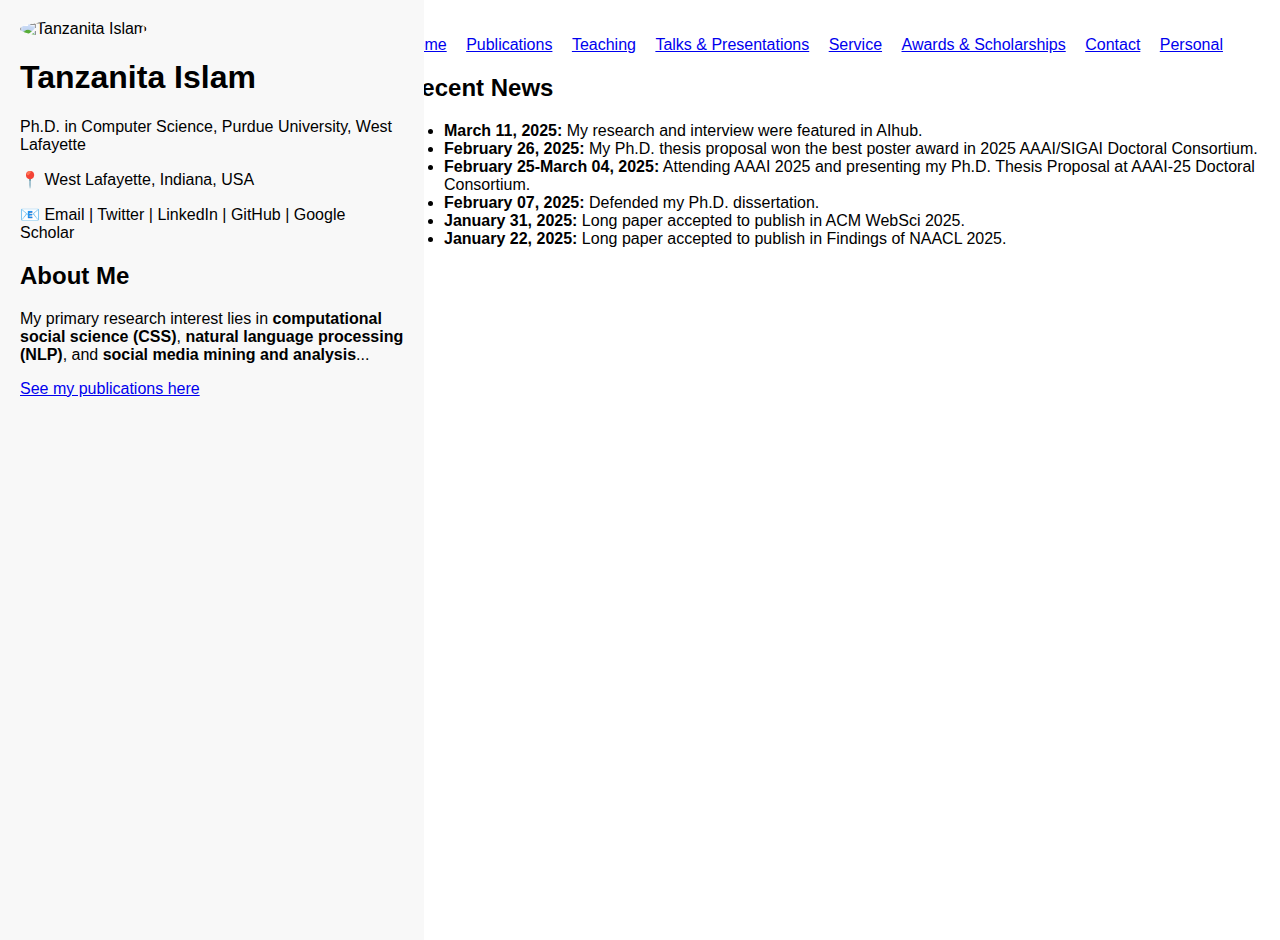
==== commit 77c295e6: "Update index.html" ====
--- a/index.html
+++ b/index.html
@@ -5,24 +5,45 @@
     <meta name="viewport" content="width=device-width, initial-scale=1.0">
     <title>Home - Tanzanita Islam</title>
     <link rel="stylesheet" href="styles.css">
+    <style>
+        body {
+            display: flex;
+            font-family: Arial, sans-serif;
+            margin: 0;
+            height: 100vh;
+            overflow: hidden;
+        }
+        .sidebar {
+            width: 30%;
+            position: fixed;
+            height: 100vh;
+            background-color: #f8f8f8;
+            padding: 20px;
+            overflow: hidden;
+        }
+        .content-container {
+            margin-left: 30%;
+            width: 70%;
+            height: 100vh;
+            overflow-y: auto;
+            padding: 20px;
+        }
+        nav ul {
+            list-style: none;
+            padding: 0;
+        }
+        nav ul li {
+            display: inline;
+            margin-right: 15px;
+        }
+        .profile img {
+            width: 100px;
+            border-radius: 50%;
+        }
+    </style>
 </head>
 <body>
-    <header>
-        <nav>
-            <ul>
-                <li><a href="#">Home</a></li>
-                <li><a href="#">Publications</a></li>
-                <li><a href="#">Teaching</a></li>
-                <li><a href="#">Talks & Presentations</a></li>
-                <li><a href="#">Service</a></li>
-                <li><a href="#">Awards & Scholarships</a></li>
-                <li><a href="#">Contact</a></li>
-                <li><a href="#">Personal</a></li>
-            </ul>
-        </nav>
-    </header>
-    
-    <main>
+    <div class="sidebar">
         <section class="profile">
             <img src="profile.jpg" alt="Tanzanita Islam">
             <h1>Tanzanita Islam</h1>
@@ -36,6 +57,23 @@
             <p>My primary research interest lies in <strong>computational social science (CSS)</strong>, <strong>natural language processing (NLP)</strong>, and <strong>social media mining and analysis</strong>...</p>
             <a href="#">See my publications here</a>
         </section>
+    </div>
+    
+    <div class="content-container">
+        <header>
+            <nav>
+                <ul>
+                    <li><a href="#">Home</a></li>
+                    <li><a href="#">Publications</a></li>
+                    <li><a href="#">Teaching</a></li>
+                    <li><a href="#">Talks & Presentations</a></li>
+                    <li><a href="#">Service</a></li>
+                    <li><a href="#">Awards & Scholarships</a></li>
+                    <li><a href="#">Contact</a></li>
+                    <li><a href="#">Personal</a></li>
+                </ul>
+            </nav>
+        </header>
         
         <section class="recent-news">
             <h2>Recent News</h2>
@@ -48,6 +86,6 @@
                 <li><strong>January 22, 2025:</strong> Long paper accepted to publish in Findings of NAACL 2025.</li>
             </ul>
         </section>
-    </main>
+    </div>
 </body>
 </html>
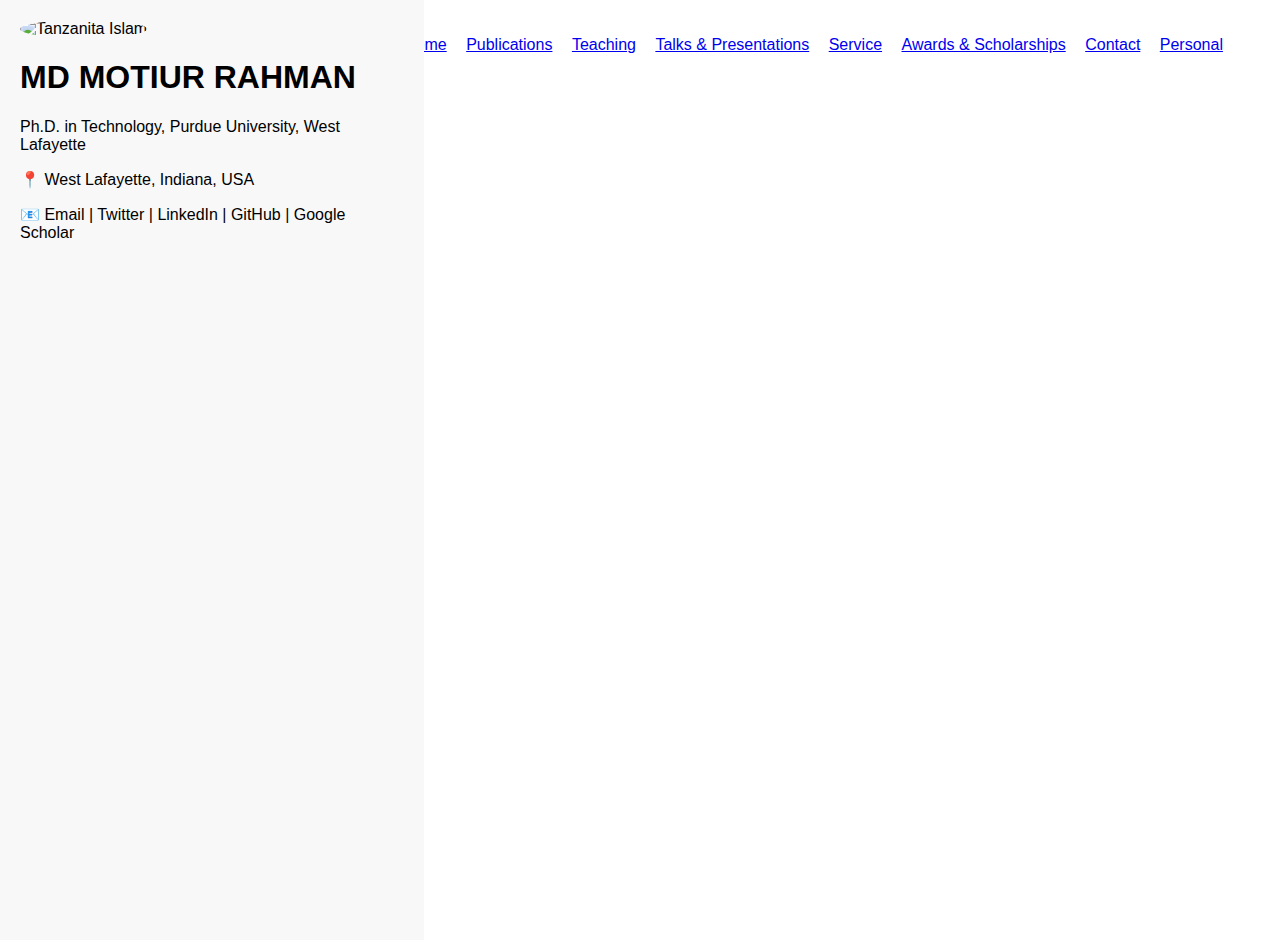
==== commit ec6d0abf: "Update index.html" ====
--- a/index.html
+++ b/index.html
@@ -3,7 +3,7 @@
 <head>
     <meta charset="UTF-8">
     <meta name="viewport" content="width=device-width, initial-scale=1.0">
-    <title>Home - Tanzanita Islam</title>
+    <title>Home - MD MOTIUR RAHMAN</title>
     <link rel="stylesheet" href="styles.css">
     <style>
         body {
@@ -46,17 +46,13 @@
     <div class="sidebar">
         <section class="profile">
             <img src="profile.jpg" alt="Tanzanita Islam">
-            <h1>Tanzanita Islam</h1>
-            <p>Ph.D. in Computer Science, Purdue University, West Lafayette</p>
+            <h1>MD MOTIUR RAHMAN</h1>
+            <p>Ph.D. in Technology, Purdue University, West Lafayette</p>
             <p>📍 West Lafayette, Indiana, USA</p>
             <p>📧 Email | Twitter | LinkedIn | GitHub | Google Scholar</p>
         </section>
         
-        <section class="about">
-            <h2>About Me</h2>
-            <p>My primary research interest lies in <strong>computational social science (CSS)</strong>, <strong>natural language processing (NLP)</strong>, and <strong>social media mining and analysis</strong>...</p>
-            <a href="#">See my publications here</a>
-        </section>
+        
     </div>
     
     <div class="content-container">
@@ -76,15 +72,7 @@
         </header>
         
         <section class="recent-news">
-            <h2>Recent News</h2>
-            <ul>
-                <li><strong>March 11, 2025:</strong> My research and interview were featured in AIhub.</li>
-                <li><strong>February 26, 2025:</strong> My Ph.D. thesis proposal won the best poster award in 2025 AAAI/SIGAI Doctoral Consortium.</li>
-                <li><strong>February 25-March 04, 2025:</strong> Attending AAAI 2025 and presenting my Ph.D. Thesis Proposal at AAAI-25 Doctoral Consortium.</li>
-                <li><strong>February 07, 2025:</strong> Defended my Ph.D. dissertation.</li>
-                <li><strong>January 31, 2025:</strong> Long paper accepted to publish in ACM WebSci 2025.</li>
-                <li><strong>January 22, 2025:</strong> Long paper accepted to publish in Findings of NAACL 2025.</li>
-            </ul>
+            
         </section>
     </div>
 </body>
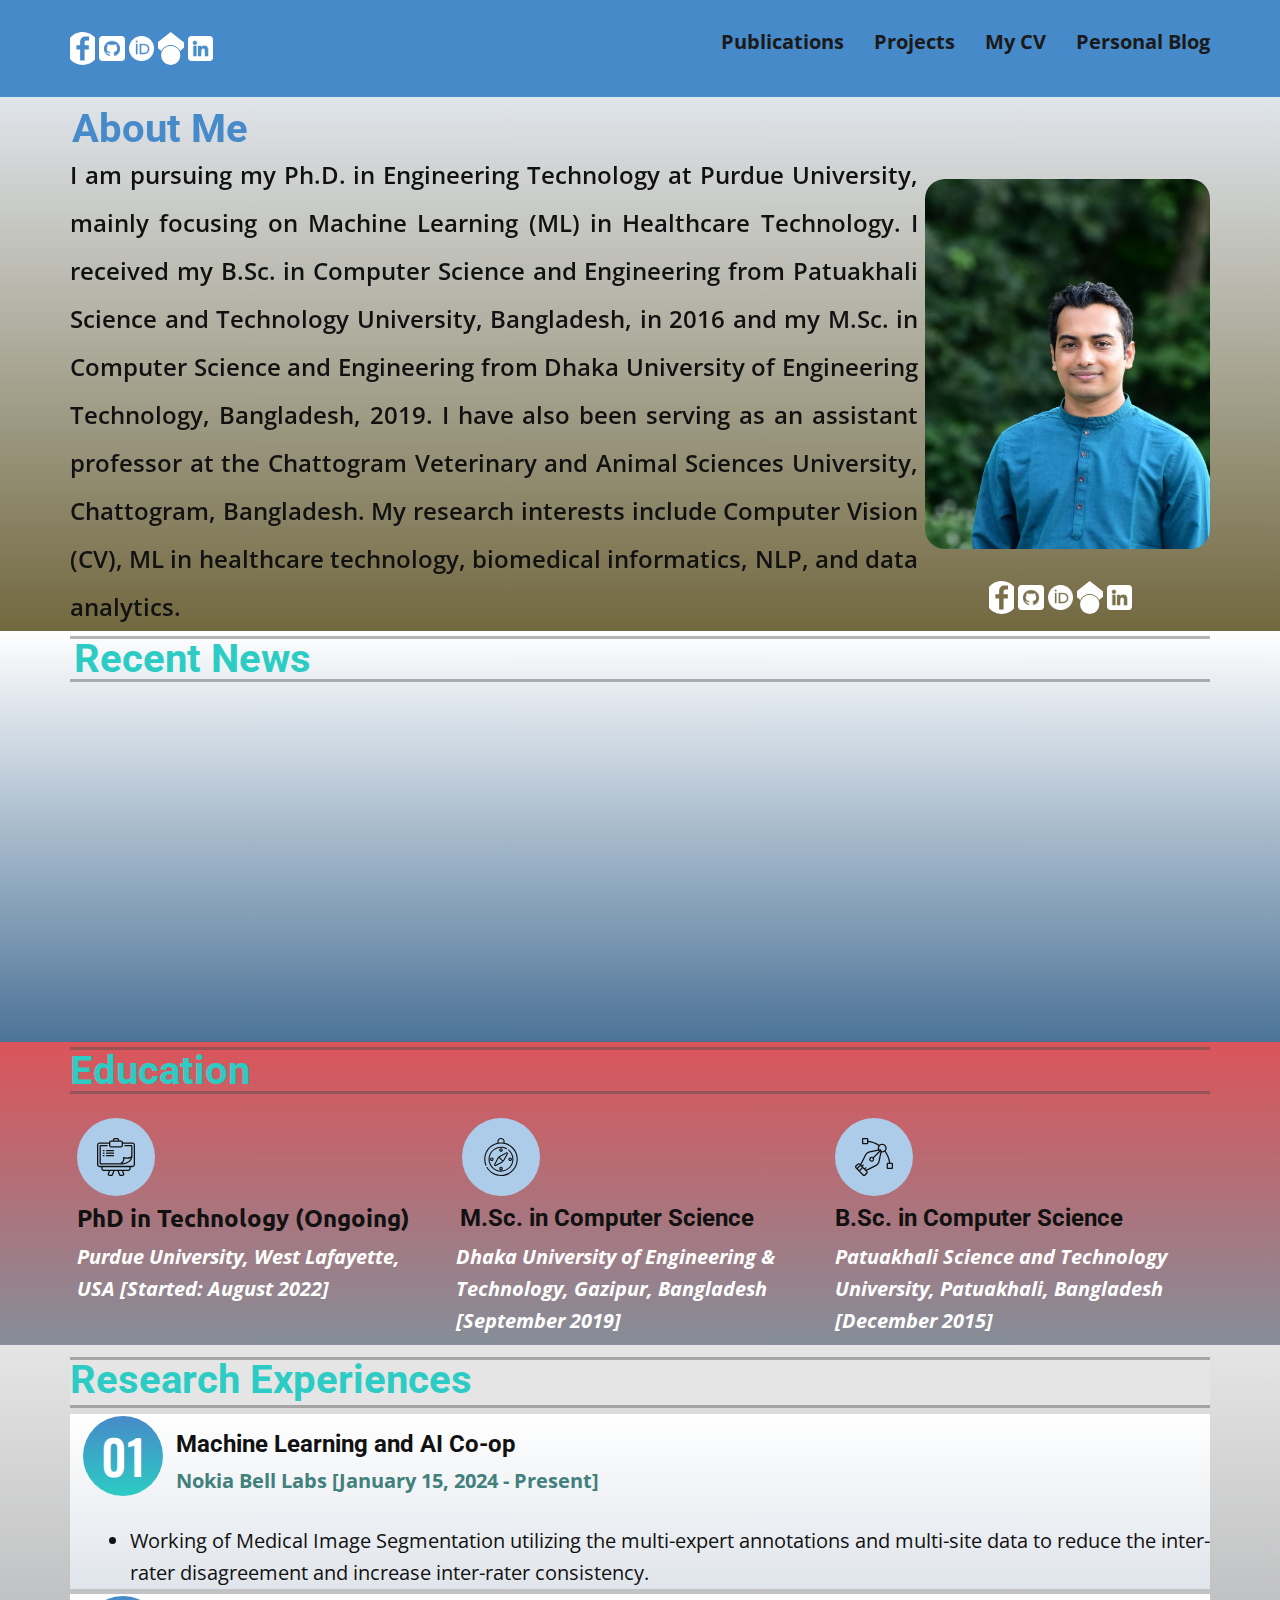
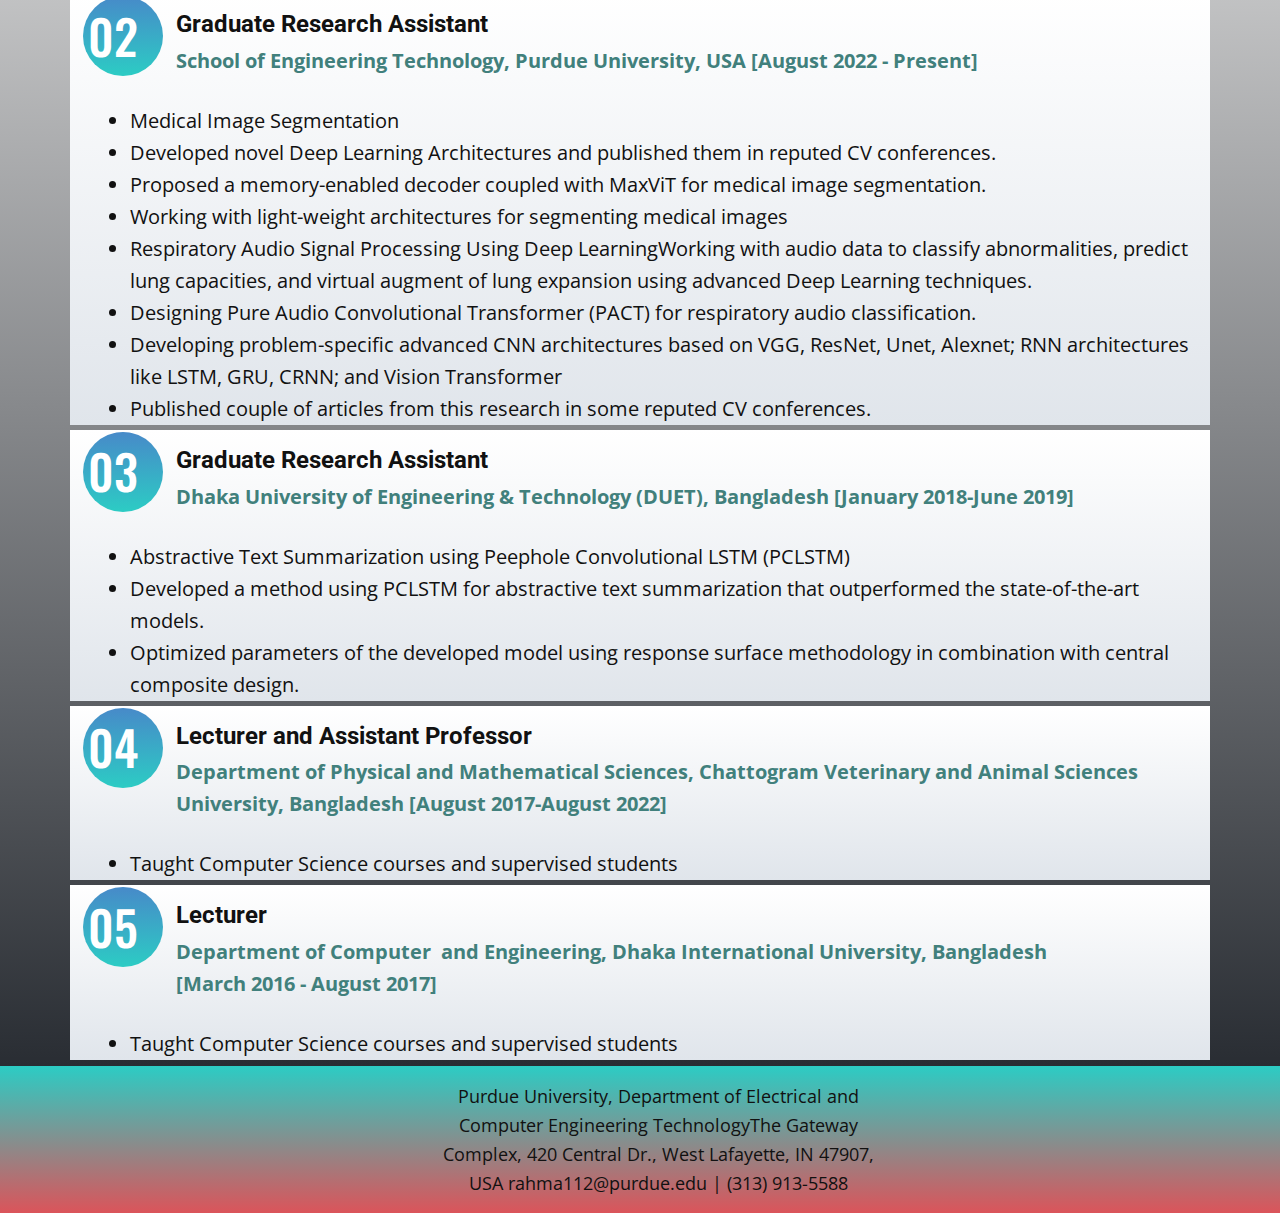
==== commit 00086f2d: "Update index.html" ====
--- a/index.html
+++ b/index.html
@@ -1,79 +1,336 @@
 <!DOCTYPE html>
-<html lang="en">
-<head>
-    <meta charset="UTF-8">
+<html style="font-size: 16px;" lang="en"><head>
     <meta name="viewport" content="width=device-width, initial-scale=1.0">
-    <title>Home - MD MOTIUR RAHMAN</title>
-    <link rel="stylesheet" href="styles.css">
-    <style>
-        body {
-            display: flex;
-            font-family: Arial, sans-serif;
-            margin: 0;
-            height: 100vh;
-            overflow: hidden;
-        }
-        .sidebar {
-            width: 30%;
-            position: fixed;
-            height: 100vh;
-            background-color: #f8f8f8;
-            padding: 20px;
-            overflow: hidden;
-        }
-        .content-container {
-            margin-left: 30%;
-            width: 70%;
-            height: 100vh;
-            overflow-y: auto;
-            padding: 20px;
-        }
-        nav ul {
-            list-style: none;
-            padding: 0;
-        }
-        nav ul li {
-            display: inline;
-            margin-right: 15px;
-        }
-        .profile img {
-            width: 100px;
-            border-radius: 50%;
-        }
-    </style>
-</head>
-<body>
-    <div class="sidebar">
-        <section class="profile">
-            <img src="profile.jpg" alt="Tanzanita Islam">
-            <h1>MD MOTIUR RAHMAN</h1>
-            <p>Ph.D. in Technology, Purdue University, West Lafayette</p>
-            <p>📍 West Lafayette, Indiana, USA</p>
-            <p>📧 Email | Twitter | LinkedIn | GitHub | Google Scholar</p>
-        </section>
-        
-        
-    </div>
+    <meta charset="utf-8">
+    <meta name="keywords" content="About Me, Recent News, Education, Publication, CV, Personalized AI, Generative AI, Computer Vision">
+    <meta name="description" content="">
+    <title>Home</title>
+    <link rel="stylesheet" href="nicepage.css" media="screen">
+<link rel="stylesheet" href="Home.css" media="screen">
+    <script class="u-script" type="text/javascript" src="jquery.js" defer=""></script>
+    <script class="u-script" type="text/javascript" src="nicepage.js" defer=""></script>
+    <meta name="generator" content="Nicepage 6.3.1, nicepage.com">
+    <link id="u-theme-google-font" rel="stylesheet" href="https://fonts.googleapis.com/css?family=Roboto:100,100i,300,300i,400,400i,500,500i,700,700i,900,900i|Open+Sans:300,300i,400,400i,500,500i,600,600i,700,700i,800,800i">
+    <link id="u-page-google-font" rel="stylesheet" href="https://fonts.googleapis.com/css?family=Ubuntu:300,300i,400,400i,500,500i,700,700i|Oswald:200,300,400,500,600,700">
     
-    <div class="content-container">
-        <header>
-            <nav>
-                <ul>
-                    <li><a href="#">Home</a></li>
-                    <li><a href="#">Publications</a></li>
-                    <li><a href="#">Teaching</a></li>
-                    <li><a href="#">Talks & Presentations</a></li>
-                    <li><a href="#">Service</a></li>
-                    <li><a href="#">Awards & Scholarships</a></li>
-                    <li><a href="#">Contact</a></li>
-                    <li><a href="#">Personal</a></li>
-                </ul>
-            </nav>
-        </header>
-        
-        <section class="recent-news">
-            
-        </section>
-    </div>
-</body>
-</html>
+    <script type="application/ld+json">{
+		"@context": "#",
+		"@type": "Organization",
+		"name": "",
+		"sameAs": [
+				"https://facebook.com/khan.motiur.rahman.ujjal",
+				"https://github.com/Rahman-Motiur",
+				"https://orcid.org/0000-0001-7472-4085",
+				"https://scholar.google.ca/citations?user=L-yxjAkAAAAJ&hl=en&oi=ao"
+		]
+}</script>
+    <meta name="theme-color" content="#478ac9">
+    <meta property="og:title" content="Home">
+    <meta property="og:type" content="website">
+  <meta data-intl-tel-input-cdn-path="intlTelInput/"></head>
+  <body data-home-page="Home.html" data-home-page-title="Home" data-path-to-root="./" data-include-products="false" class="u-body u-xl-mode" data-lang="en"><header class="u-clearfix u-header u-palette-1-base u-header" id="sec-9bfc"><div class="u-clearfix u-sheet u-sheet-1">
+        <nav class="u-menu u-menu-one-level u-offcanvas u-menu-1" data-responsive-from="MD">
+          <div class="menu-collapse" style="font-size: 1.25rem; letter-spacing: 0px; font-weight: 700;">
+            <a class="u-button-style u-custom-active-border-color u-custom-border u-custom-border-color u-custom-borders u-custom-hover-border-color u-custom-left-right-menu-spacing u-custom-padding-bottom u-custom-text-color u-custom-text-hover-color u-custom-top-bottom-menu-spacing u-nav-link u-text-active-palette-1-base u-text-hover-palette-2-base" href="#">
+              <svg class="u-svg-link" viewBox="0 0 24 24"><use xmlns:xlink="http://www.w3.org/1999/xlink" xlink:href="#menu-hamburger"></use></svg>
+              <svg class="u-svg-content" version="1.1" id="menu-hamburger" viewBox="0 0 16 16" x="0px" y="0px" xmlns:xlink="http://www.w3.org/1999/xlink" xmlns="http://www.w3.org/2000/svg"><g><rect y="1" width="16" height="2"></rect><rect y="7" width="16" height="2"></rect><rect y="13" width="16" height="2"></rect>
+</g></svg>
+            </a>
+          </div>
+          <div class="u-custom-menu u-nav-container">
+            <ul class="u-nav u-spacing-30 u-unstyled u-nav-1"><li class="u-nav-item"><a class="u-border-2 u-border-active-palette-1-base u-border-hover-palette-1-base u-border-no-left u-border-no-right u-border-no-top u-button-style u-nav-link u-text-active-palette-1-base u-text-grey-90 u-text-hover-grey-90" href="Home.html" style="padding: 10px 0px;">Home</a>
+</li><li class="u-nav-item"><a class="u-border-2 u-border-active-palette-1-base u-border-hover-palette-1-base u-border-no-left u-border-no-right u-border-no-top u-button-style u-nav-link u-text-active-palette-1-base u-text-grey-90 u-text-hover-grey-90" href="Publications.html" style="padding: 10px 0px;">Publications</a>
+</li><li class="u-nav-item"><a class="u-border-2 u-border-active-palette-1-base u-border-hover-palette-1-base u-border-no-left u-border-no-right u-border-no-top u-button-style u-nav-link u-text-active-palette-1-base u-text-grey-90 u-text-hover-grey-90" href="Projects.html" style="padding: 10px 0px;">Projects</a>
+</li><li class="u-nav-item"><a class="u-border-2 u-border-active-palette-1-base u-border-hover-palette-1-base u-border-no-left u-border-no-right u-border-no-top u-button-style u-nav-link u-text-active-palette-1-base u-text-grey-90 u-text-hover-grey-90" href="CV.html" style="padding: 10px 0px;">My CV</a>
+</li></li><li class="u-nav-item"><a class="u-border-2 u-border-active-palette-1-base u-border-hover-palette-1-base u-border-no-left u-border-no-right u-border-no-top u-button-style u-nav-link u-text-active-palette-1-base u-text-grey-90 u-text-hover-grey-90" href="#" style="padding: 10px 0px;">Personal Blog</a>
+</li></ul>
+          </div>
+          <div class="u-custom-menu u-nav-container-collapse">
+            <div class="u-black u-container-style u-inner-container-layout u-opacity u-opacity-95 u-sidenav">
+              <div class="u-inner-container-layout u-sidenav-overflow">
+                <div class="u-menu-close"></div>
+                <ul class="u-align-center u-nav u-popupmenu-items u-unstyled u-nav-2"><li class="u-nav-item"><a class="u-button-style u-nav-link" href="Home.html">Home</a>
+</li><li class="u-nav-item"><a class="u-button-style u-nav-link" href="Publications.html">Publications</a>
+</li><li class="u-nav-item"><a class="u-button-style u-nav-link" href="Projects.html">Projects</a>
+</li><li class="u-nav-item"><a class="u-button-style u-nav-link" href="CV.html">My CV</a>
+</li></ul>
+              </div>
+            </div>
+            <div class="u-black u-menu-overlay u-opacity u-opacity-70"></div>
+          </div>
+        </nav>
+        <div class="u-social-icons u-spacing-4 u-social-icons-1">
+          <a class="u-social-url" title="facebook" target="_blank" href="https://facebook.com/khan.motiur.rahman.ujjal"><span class="u-icon u-social-facebook u-social-icon u-text-white"><svg class="u-svg-link" preserveAspectRatio="xMidYMin slice" viewBox="0 0 97.75 97.75" style=""><use xmlns:xlink="http://www.w3.org/1999/xlink" xlink:href="#svg-b2f7"></use></svg><svg class="u-svg-content" viewBox="0 0 97.75 97.75" x="0px" y="0px" id="svg-b2f7" style="enable-background:new 0 0 97.75 97.75;"><g><path d="M48.875,0C21.882,0,0,21.882,0,48.875S21.882,97.75,48.875,97.75S97.75,75.868,97.75,48.875S75.868,0,48.875,0z    M67.521,24.89l-6.76,0.003c-5.301,0-6.326,2.519-6.326,6.215v8.15h12.641L67.07,52.023H54.436v32.758H41.251V52.023H30.229V39.258   h11.022v-9.414c0-10.925,6.675-16.875,16.42-16.875l9.851,0.015V24.89L67.521,24.89z"></path>
+</g></svg></span>
+          </a>
+          <a class="u-social-url" target="_blank" data-type="Custom" title="Github" href="https://github.com/Rahman-Motiur"><span class="u-file-icon u-icon u-social-custom u-social-icon u-text-white u-icon-2"><img src="images/3291695-86e084f0.png" alt=""></span>
+          </a>
+          <a class="u-social-url" target="_blank" data-type="Custom" title="Orcid" href="https://orcid.org/0000-0001-7472-4085"><span class="u-file-icon u-icon u-social-custom u-social-icon u-text-white u-icon-3"><img src="images/orcid-icon-256x256-89d40xjk-1547dc27.png" alt=""></span>
+          </a>
+          <a class="u-social-url" target="_blank" data-type="Custom" title="Google Scholar" href="https://scholar.google.ca/citations?user=L-yxjAkAAAAJ&hl=en&oi=ao"><span class="u-icon u-social-custom u-social-icon u-text-white u-icon-4"><svg class="u-svg-link" preserveAspectRatio="xMidYMin slice" viewBox="0 0 24 24" style=""><use xmlns:xlink="http://www.w3.org/1999/xlink" xlink:href="#svg-d72a"></use></svg><svg class="u-svg-content" viewBox="0 0 24 24" id="svg-d72a"><path d="M5.242 13.769 0 9.5 12 0l12 9.5-5.242 4.269C17.548 11.249 14.978 9.5 12 9.5c-2.977 0-5.548 1.748-6.758 4.269zM12 10a7 7 0 1 0 0 14 7 7 0 0 0 0-14z"></path></svg></span>
+          </a>
+		  <a class="u-social-url" target="_blank" data-type="Custom" title="LinkedIn" href="https://www.linkedin.com/in/md-motiur-rahman-455778121/"><span class="u-file-icon u-icon u-social-custom u-social-icon u-text-white u-icon-4"><img src="images/3536569-288af1f9.png" alt=""></span>
+          </a>
+        </div>
+      </div></header>
+    <section class="u-clearfix u-gradient u-section-1" id="carousel_93fe">
+      <div class="u-clearfix u-sheet u-valign-bottom u-sheet-1">
+        <div class="data-layout-selected u-clearfix u-expanded-width u-layout-wrap u-layout-wrap-1">
+          <div class="u-layout">
+            <div class="u-layout-row">
+              <div class="u-container-style u-layout-cell u-right-cell u-size-45 u-layout-cell-1" data-animation-name="customAnimationIn" data-animation-duration="1500" data-animation-delay="500">
+                <div class="u-container-layout u-valign-top u-container-layout-1">
+                  <h1 class="u-align-left u-text u-text-palette-1-base u-text-1">About Me</h1>
+                  <p class="u-align-justify u-text u-text-2"> I
+ am pursuing my Ph.D. in Engineering Technology at Purdue University, 
+mainly focusing on Machine Learning (ML) in Healthcare Technology. I 
+received my B.Sc. in Computer Science and Engineering from Patuakhali 
+Science and Technology University, Bangladesh, in 2016 and my M.Sc. in 
+Computer Science and Engineering from Dhaka University of Engineering 
+Technology, Bangladesh, 2019. I have also been serving as an assistant 
+professor at the Chattogram Veterinary and Animal Sciences University, 
+Chattogram, Bangladesh. My research interests include Computer Vision (CV), ML in healthcare technology, biomedical informatics, NLP, and data analytics.&nbsp;</p>
+                </div>
+              </div>
+              <div class="u-container-style u-layout-cell u-left-cell u-size-15 u-layout-cell-2" data-animation-name="customAnimationIn" data-animation-duration="1500" data-animation-delay="500">
+                <div class="u-container-layout u-container-layout-2">
+                  <img class="u-expanded-width u-image u-image-round u-radius-20 u-image-1" src="images/motiur1.jpg" alt="" data-image-width="1600" data-image-height="1199" data-animation-name="customAnimationIn" data-animation-duration="1500" data-animation-delay="250">
+                  <div class="u-social-icons u-spacing-4 u-social-icons-1">
+                    <a class="u-social-url" title="facebook" target="_blank" href="https://facebook.com/khan.motiur.rahman.ujjal"><span class="u-icon u-social-facebook u-social-icon u-text-white"><svg class="u-svg-link" preserveAspectRatio="xMidYMin slice" viewBox="0 0 97.75 97.75" style=""><use xmlns:xlink="http://www.w3.org/1999/xlink" xlink:href="#svg-b2f7"></use></svg><svg class="u-svg-content" viewBox="0 0 97.75 97.75" x="0px" y="0px" id="svg-b2f7" style="enable-background:new 0 0 97.75 97.75;"><g><path d="M48.875,0C21.882,0,0,21.882,0,48.875S21.882,97.75,48.875,97.75S97.75,75.868,97.75,48.875S75.868,0,48.875,0z    M67.521,24.89l-6.76,0.003c-5.301,0-6.326,2.519-6.326,6.215v8.15h12.641L67.07,52.023H54.436v32.758H41.251V52.023H30.229V39.258   h11.022v-9.414c0-10.925,6.675-16.875,16.42-16.875l9.851,0.015V24.89L67.521,24.89z"></path>
+</g></svg></span>
+          </a>
+                    <a class="u-social-url" target="_blank" data-type="Custom" title="Github" href="https://github.com/Rahman-Motiur"><span class="u-file-icon u-icon u-social-custom u-social-icon u-text-white u-icon-2"><img src="images/3291695-86e084f0.png" alt=""></span>
+          </a>
+          <a class="u-social-url" target="_blank" data-type="Custom" title="Orcid" href="https://orcid.org/0000-0001-7472-4085"><span class="u-file-icon u-icon u-social-custom u-social-icon u-text-white u-icon-3"><img src="images/orcid-icon-256x256-89d40xjk-1547dc27.png" alt=""></span>
+          </a>
+          <a class="u-social-url" target="_blank" data-type="Custom" title="Google Scholar" href="https://scholar.google.ca/citations?user=L-yxjAkAAAAJ&hl=en&oi=ao"><span class="u-icon u-social-custom u-social-icon u-text-white u-icon-4"><svg class="u-svg-link" preserveAspectRatio="xMidYMin slice" viewBox="0 0 24 24" style=""><use xmlns:xlink="http://www.w3.org/1999/xlink" xlink:href="#svg-d72a"></use></svg><svg class="u-svg-content" viewBox="0 0 24 24" id="svg-d72a"><path d="M5.242 13.769 0 9.5 12 0l12 9.5-5.242 4.269C17.548 11.249 14.978 9.5 12 9.5c-2.977 0-5.548 1.748-6.758 4.269zM12 10a7 7 0 1 0 0 14 7 7 0 0 0 0-14z"></path></svg></span>
+          </a>
+		  <a class="u-social-url" target="_blank" data-type="Custom" title="LinkedIn" href="https://www.linkedin.com/in/md-motiur-rahman-455778121/"><span class="u-file-icon u-icon u-social-custom u-social-icon u-text-white u-icon-4"><img src="images/3536569-288af1f9.png" alt=""></span>
+                    </a>
+                  </div>
+                </div>
+              </div>
+            </div>
+          </div>
+        </div>
+      </div>
+    </section>
+    <section class="u-align-center-lg u-align-center-md u-align-center-xl u-align-left-sm u-align-left-xs u-clearfix u-gradient u-section-2" id="carousel_28d0" data-animation-name="" data-animation-duration="0" data-animation-delay="0" data-animation-direction="">
+      <div class="u-clearfix u-sheet u-valign-bottom u-sheet-1">
+        <div class="u-border-3 u-border-grey-dark-1 u-expanded-width u-line u-line-horizontal u-opacity u-opacity-40 u-line-1"></div>
+        <div class="u-border-3 u-border-grey-dark-1 u-expanded-width u-line u-line-horizontal u-opacity u-opacity-40 u-line-2"></div>
+        <div class="data-layout-selected u-clearfix u-expanded-width u-layout-wrap u-layout-wrap-1">
+          <div class="u-gutter-0 u-layout">
+            <div class="u-layout-row">
+              <div class="u-container-style u-layout-cell u-size-60 u-layout-cell-1">
+                <div class="u-container-layout u-container-layout-1">
+                  <h1 class="u-text u-text-default u-text-palette-4-dark-1 u-text-1">Recent News</h1>
+                  <div class="custom-expanded u-list u-list-1">
+                    <div class="u-repeater u-repeater-1">
+                      <div class="u-container-style u-list-item u-radius-15 u-repeater-item u-shape-round u-white u-list-item-1" data-href="https://nicepage.com" data-animation-name="customAnimationIn" data-animation-duration="1500">
+                        <div class="u-container-layout u-similar-container u-container-layout-2">
+                          <h6 class="u-align-left u-dnd-started u-res-move-started u-text u-text-2"><span class="u-file-icon u-icon u-icon-1"><img src="images/2644746.png" alt=""></span>&nbsp;​[Jan 15, 2024] Started Co-op at Nokia <br>Bell Labs.
+                          </h6>
+                        </div>
+                      </div>
+                      <div class="u-container-style u-list-item u-radius-15 u-repeater-item u-shape-round u-white u-list-item-2" data-href="https://nicepage.com" data-animation-direction="Up" data-animation-name="customAnimationIn" data-animation-duration="1500" data-animation-delay="250">
+                        <div class="u-container-layout u-similar-container u-container-layout-3">
+                          <h6 class="u-align-left u-dnd-started u-res-move-started u-text u-text-3"><span class="u-file-icon u-icon u-icon-2"><img src="images/2644746.png" alt=""></span>&nbsp;​ [Oct 23] Awarded PGSC Travel Grants.
+                          </h6>
+                        </div>
+                      </div>
+                      <div class="u-container-style u-list-item u-radius-15 u-repeater-item u-shape-round u-white u-list-item-3" data-href="https://nicepage.com" data-animation-direction="Up" data-animation-name="customAnimationIn" data-animation-duration="1500" data-animation-delay="500">
+                        <div class="u-container-layout u-similar-container u-container-layout-4">
+                          <h6 class="u-align-left u-dnd-started u-res-move-started u-text u-text-4"><span class="u-file-icon u-icon u-icon-3"><img src="images/2644746.png" alt=""></span>&nbsp;​ [Sept 2023] Awarded Dean's Travel <br>Awards.
+                          </h6>
+                        </div>
+                      </div>
+                      <div class="u-container-style u-list-item u-radius-15 u-repeater-item u-shape-round u-white u-list-item-4" data-href="https://nicepage.com" data-animation-direction="Up" data-animation-name="customAnimationIn" data-animation-duration="1500" data-animation-delay="750">
+                        <div class="u-container-layout u-similar-container u-container-layout-5">
+                          <h6 class="u-align-left u-dnd-started u-res-move-started u-text u-text-5"><span class="u-file-icon u-icon u-icon-4"><img src="images/2644746.png" alt=""></span>&nbsp;[Aug 2023] Paper got accepted at WACV <br>2024.
+                          </h6>
+                        </div>
+                      </div>
+                      <div class="u-container-style u-list-item u-radius-15 u-repeater-item u-shape-round u-white u-list-item-5" data-href="https://nicepage.com" data-animation-direction="Up" data-animation-name="customAnimationIn" data-animation-duration="1500" data-animation-delay="1000">
+                        <div class="u-container-layout u-similar-container u-container-layout-6">
+                          <h6 class="u-align-left u-dnd-started u-res-move-started u-text u-text-6"><span class="u-file-icon u-icon u-icon-5"><img src="images/2644746.png" alt=""></span>&nbsp; [Mar 2023] Paper got accepted at<br> ICHI 2023.
+                          </h6>
+                        </div>
+                      </div>
+                      <div class="u-container-style u-list-item u-radius-15 u-repeater-item u-shape-round u-white u-list-item-6" data-href="https://nicepage.com" data-animation-direction="Up" data-animation-name="customAnimationIn" data-animation-duration="1500" data-animation-delay="1250">
+                        <div class="u-container-layout u-similar-container u-container-layout-7">
+                          <h6 class="u-align-left u-dnd-started u-res-move-started u-text u-text-7"><span class="u-file-icon u-icon u-icon-6"><img src="images/2644746.png" alt=""></span>&nbsp;​[Feb 2023] Paper got accepted at CSCI <br>2022.
+                          </h6>
+                        </div>
+                      </div>
+                      <div class="u-container-style u-list-item u-radius-15 u-repeater-item u-shape-round u-white u-list-item-7" data-href="https://nicepage.com" data-animation-direction="Up" data-animation-name="customAnimationIn" data-animation-duration="1500" data-animation-delay="1500">
+                        <div class="u-container-layout u-similar-container u-container-layout-8">
+                          <h6 class="u-align-left u-dnd-started u-res-move-started u-text u-text-8"><span class="u-file-icon u-icon u-icon-7"><img src="images/2644746.png" alt=""></span>&nbsp;[Aug 2022] Awarded RIA Fellowship <br>from Purdue
+                          </h6>
+                        </div>
+                      </div>
+                      <div class="u-container-style u-list-item u-radius-15 u-repeater-item u-shape-round u-white u-list-item-8" data-href="https://nicepage.com" data-animation-direction="Up" data-animation-name="customAnimationIn" data-animation-duration="1500" data-animation-delay="1500">
+                        <div class="u-container-layout u-similar-container u-container-layout-9">
+                          <h6 class="u-align-left u-dnd-started u-res-move-started u-text u-text-9"><span class="u-file-icon u-icon u-icon-8"><img src="images/2644746.png" alt=""></span>&nbsp;​[Aug 2022] Started PhD at Purdue <br>University.
+                          </h6>
+                        </div>
+                      </div>
+                    </div>
+                  </div>
+                </div>
+              </div>
+            </div>
+          </div>
+        </div>
+      </div>
+    </section>
+    <section class="u-align-center u-clearfix u-gradient u-section-3" id="carousel_1707">
+      <div class="u-clearfix u-sheet u-sheet-1">
+        <div class="u-border-3 u-border-grey-dark-1 u-expanded-width u-line u-line-horizontal u-opacity u-opacity-40 u-line-1"></div>
+        <div class="u-border-3 u-border-grey-dark-1 u-expanded-width u-line u-line-horizontal u-opacity u-opacity-40 u-line-2"></div>
+        <h3 class="u-text u-text-default u-text-palette-4-base u-text-1">Education</h3>
+        <div class="data-layout-selected u-clearfix u-expanded-width u-gutter-0 u-layout-wrap u-layout-wrap-1">
+          <div class="u-gutter-0 u-layout" style="">
+            <div class="u-layout-row" style="">
+              <div class="u-align-left u-container-style u-layout-cell u-size-20 u-layout-cell-1">
+                <div class="u-container-layout u-container-layout-1"><span class="u-icon u-icon-circle u-palette-1-light-2 u-icon-1"><svg class="u-svg-link" preserveAspectRatio="xMidYMin slice" viewBox="0 0 60 60" style=""><use xmlns:xlink="http://www.w3.org/1999/xlink" xlink:href="#svg-d5e9"></use></svg><svg class="u-svg-content" viewBox="0 0 60 60" id="svg-d5e9"><g id="Page-1" fill="currentColor" fill-rule="evenodd"><g id="024---New-Artboard" fill="currentColor" fill-rule="nonzero"><path id="Shape" d="m56 7h-15c0-1.65685425-1.3431458-3-3-3h-3v-1c0-1.65685425-1.3431458-3-3-3h-4c-1.6568542 0-3 1.34314575-3 3v1h-3c-1.6568542 0-3 1.34314575-3 3h-15c-2.209139 0-4 1.790861-4 4v31c0 2.209139 1.790861 4 4 4h3v3c0 1.6568542 1.34314575 3 3 3h8.557l-1.48 3.947c-.34533.9212493-.2170037 1.953272.3434262 2.7618951s1.4817278 1.2910635 2.4655738 1.2911049h2.728c1.2493723-.0040703 2.3667083-.7785285 2.809-1.947l2.27-6.053h4.614l2.27 6.053c.4422917 1.1684715 1.5596277 1.9429297 2.809 1.947h2.728c.983846-.0000414 1.9051439-.4824818 2.4655738-1.2911049s.6887562-1.8406458.3434262-2.7618951l-1.48-3.947h8.557c1.6568542 0 3-1.3431458 3-3v-3h3c2.209139 0 4-1.790861 4-4v-31c0-2.209139-1.790861-4-4-4zm-29-4c0-.55228475.4477153-1 1-1h4c.5522847 0 1 .44771525 1 1v1h-6zm-6 4c0-.55228475.4477153-1 1-1h16c.5522847 0 1 .44771525 1 1v5c0 .5522847-.4477153 1-1 1h-16c-.5522847 0-1-.4477153-1-1zm2.551 50.351c-.1480656.3892889-.5205072.6472554-.937.649h-2.728c-.3278898-.0001231-.6348881-.1609815-.8216196-.4305052-.1867315-.2695238-.2294697-.6134669-.1143804-.9204948l1.743-4.649h4.864zm17.5-.7c.1143174.3069612.0710551.6504483-.1158082.9194757-.1868634.2690274-.4936347.4294841-.8211918.4295243h-2.728c-.4167554-.0001565-.7897189-.2587604-.936-.649l-2.007-5.351h4.864zm9.949-7.651c0 .5522847-.4477153 1-1 1h-40c-.55228475 0-1-.4477153-1-1v-3h42zm7-7c0 1.1045695-.8954305 2-2 2h-52c-1.1045695 0-2-.8954305-2-2v-31c0-1.1045695.8954305-2 2-2h15v3c0 1.6568542 1.3431458 3 3 3h16c1.6568542 0 3-1.3431458 3-3v-3h15c1.1045695 0 2 .8954305 2 2z"></path><path id="Shape" d="m54 11h-10c-.5522847 0-1 .4477153-1 1s.4477153 1 1 1h10v15.6c-3.622 4.042-11.6 1.475-11.685 1.447-.3592377-.119329-.7550617-.0255867-1.0226227.242186-.2675611.2677728-.3609904.6636708-.2413773 1.022814 1.558 4.674-3.249 8-4.333 8.684h-30.718v-26.996h10c.5522847 0 1-.4477153 1-1s-.4477153-1-1-1h-10c-1.1045695 0-2 .8954305-2 2v27c0 1.1045695.8954305 2 2 2h31c18.783 0 19-12.87 19-13v-16c0-1.1045695-.8954305-2-2-2zm-13.887 28.867c1.845-1.8 3.507-4.416 3.2-7.482 2.358.526 6.785 1.111 10.168-.808-1.028 2.949-4.115 7.461-13.368 8.29z"></path><path id="Shape" d="m11 19h-1c-.55228475 0-1 .4477153-1 1s.44771525 1 1 1h1c.5522847 0 1-.4477153 1-1s-.4477153-1-1-1z"></path><path id="Shape" d="m14 20c0 .5522847.4477153 1 1 1h11c.5522847 0 1-.4477153 1-1s-.4477153-1-1-1h-11c-.5522847 0-1 .4477153-1 1z"></path><path id="Shape" d="m11 23h-1c-.55228475 0-1 .4477153-1 1s.44771525 1 1 1h1c.5522847 0 1-.4477153 1-1s-.4477153-1-1-1z"></path><path id="Shape" d="m26 23h-11c-.5522847 0-1 .4477153-1 1s.4477153 1 1 1h11c.5522847 0 1-.4477153 1-1s-.4477153-1-1-1z"></path><path id="Shape" d="m11 27h-1c-.55228475 0-1 .4477153-1 1s.44771525 1 1 1h1c.5522847 0 1-.4477153 1-1s-.4477153-1-1-1z"></path><path id="Shape" d="m26 27h-11c-.5522847 0-1 .4477153-1 1s.4477153 1 1 1h11c.5522847 0 1-.4477153 1-1s-.4477153-1-1-1z"></path>
+</g>
+</g></svg></span>
+                  <h3 class="u-custom-font u-font-ubuntu u-text u-text-2">PhD in Technology (Ongoing)</h3>
+                  <p class="u-text u-text-body-alt-color u-text-3">Purdue University, West Lafayette, USA [Started: August 2022]
+                    </span>
+                  </p>
+                </div>
+              </div>
+              <div class="u-align-left u-container-style u-layout-cell u-size-20 u-layout-cell-2">
+                <div class="u-container-layout u-valign-bottom u-container-layout-2"><span class="u-icon u-icon-circle u-palette-1-light-2 u-icon-2"><svg class="u-svg-link" preserveAspectRatio="xMidYMin slice" viewBox="0 0 512 512" style=""><use xmlns:xlink="http://www.w3.org/1999/xlink" xlink:href="#svg-ac5f"></use></svg><svg class="u-svg-content" viewBox="0 0 512 512" x="0px" y="0px" id="svg-ac5f" style="enable-background:new 0 0 512 512;"><g><g><g><path d="M415.827,126.145c-31.237-31.237-70.01-52.189-112.216-61.192c1.525-4.841,2.328-9.907,2.328-15.013     C305.939,22.402,283.537,0,256,0s-49.939,22.402-49.939,49.939c0,5.105,0.803,10.172,2.328,15.013     c-42.206,9.003-80.979,29.955-112.216,61.192c-42.691,42.691-66.202,99.452-66.202,159.827c0,28.611,5.277,56.499,15.685,82.889     c1.52,3.852,5.878,5.744,9.729,4.225c3.854-1.52,5.745-5.875,4.226-9.729c-9.713-24.629-14.639-50.665-14.639-77.385     c0-116.362,94.667-211.029,211.029-211.029S467.03,169.609,467.03,285.971C467.029,402.333,372.362,497,256,497     c-37.255,0-73.87-9.837-105.888-28.447c-31.08-18.064-57.225-43.946-75.607-74.848c-2.118-3.559-6.719-4.732-10.28-2.61     c-3.56,2.117-4.729,6.72-2.611,10.28c19.685,33.088,47.681,60.802,80.961,80.147C176.878,501.461,216.101,512,256,512     c60.375,0,117.135-23.511,159.827-66.202c42.691-42.691,66.202-99.452,66.202-159.826     C482.029,225.597,458.518,168.836,415.827,126.145z M288.671,62.28c-10.728-1.544-21.638-2.338-32.671-2.338     s-21.943,0.794-32.671,2.338c-1.483-3.929-2.268-8.115-2.268-12.34C221.061,30.674,236.734,15,256,15     s34.939,15.674,34.939,34.939C290.939,54.165,290.154,58.351,288.671,62.28z"></path><path d="M302.901,301.372l45.235-84.248c3.616-6.735,2.414-14.893-2.992-20.298c-5.405-5.404-13.563-6.607-20.297-2.99     l-84.249,45.235c-13.408,7.198-24.3,18.091-31.5,31.499l-45.235,84.248c-3.616,6.735-2.414,14.893,2.992,20.298     c3.326,3.326,7.693,5.061,12.13,5.061c2.775,0,5.576-0.678,8.167-2.069l84.249-45.236     C284.809,325.673,295.701,314.78,302.901,301.372z M264.305,319.656l-84.249,45.236c-0.955,0.513-1.828,0.384-2.595-0.383     c-0.767-0.767-0.895-1.641-0.382-2.596l45.235-84.248c1.697-3.161,3.657-6.143,5.84-8.933l45.084,45.084     C270.448,316,267.466,317.959,264.305,319.656z M238.762,258.126c2.79-2.183,5.772-4.142,8.933-5.84l84.249-45.235     c0.382-0.205,0.751-0.308,1.106-0.308c0.531,0,1.029,0.23,1.489,0.69c0.767,0.767,0.895,1.64,0.382,2.595l-45.235,84.248     c-1.697,3.161-3.656,6.143-5.84,8.933L238.762,258.126z"></path><path d="M403.875,285.972c0-13.187-10.728-23.915-23.915-23.915s-23.915,10.729-23.915,23.915     c0,13.186,10.728,23.915,23.915,23.915S403.875,299.158,403.875,285.972z M371.045,285.972c0-4.916,3.999-8.915,8.915-8.915     s8.915,3.999,8.915,8.915c0,4.916-3.999,8.915-8.915,8.915S371.045,290.888,371.045,285.972z"></path><path d="M108.125,285.972c0,13.186,10.728,23.915,23.915,23.915c13.187,0,23.915-10.728,23.915-23.915     s-10.728-23.915-23.915-23.915C118.853,262.057,108.125,272.785,108.125,285.972z M140.955,285.972     c0,4.916-3.999,8.915-8.915,8.915c-4.916,0-8.915-3.999-8.915-8.915s3.999-8.915,8.915-8.915     C136.956,277.057,140.955,281.056,140.955,285.972z"></path><path d="M333.854,136.855c-23.846-12.475-50.768-19.068-77.854-19.068c-92.737,0-168.185,75.447-168.185,168.186     c0,92.737,75.447,168.185,168.185,168.185s168.185-75.447,168.185-168.185c0-49.702-21.817-96.595-59.856-128.655     c-3.168-2.671-7.899-2.268-10.568,0.901c-2.669,3.167-2.266,7.898,0.901,10.567c34.65,29.204,54.523,71.917,54.523,117.187     c0,84.466-68.718,153.185-153.185,153.185s-153.185-68.719-153.185-153.185c0-84.467,68.718-153.186,153.185-153.186     c24.675,0,49.192,6.003,70.901,17.359c3.67,1.921,8.202,0.501,10.122-3.169C338.943,143.307,337.524,138.774,333.854,136.855z"></path><path d="M279.915,162.011c0-13.186-10.728-23.915-23.915-23.915s-23.915,10.729-23.915,23.915     c0,13.187,10.728,23.915,23.915,23.915C269.187,185.926,279.915,175.197,279.915,162.011z M247.085,162.011     c0-4.916,3.999-8.915,8.915-8.915s8.915,3.999,8.915,8.915s-3.999,8.915-8.915,8.915S247.085,166.927,247.085,162.011z"></path><path d="M232.085,409.932c0,13.187,10.728,23.915,23.915,23.915s23.915-10.729,23.915-23.915     c0-13.187-10.728-23.915-23.915-23.915S232.085,396.745,232.085,409.932z M264.915,409.932c0,4.916-3.999,8.915-8.915,8.915     s-8.915-3.999-8.915-8.915s3.999-8.915,8.915-8.915S264.915,405.016,264.915,409.932z"></path>
+</g>
+</g>
+</g></svg></span>
+                  <h4 class="u-text u-text-4">M.Sc. in Computer Science</h4>
+                  <p class="u-text u-text-body-alt-color u-text-5">Dhaka University of Engineering &amp; Technology, Gazipur, Bangladesh<br>[September 2019]
+                  </p>
+                </div>
+              </div>
+              <div class="u-align-left u-container-style u-layout-cell u-size-20 u-layout-cell-3">
+                <div class="u-container-layout u-container-layout-3"><span class="u-icon u-icon-circle u-palette-1-light-2 u-icon-3"><svg class="u-svg-link" preserveAspectRatio="xMidYMin slice" viewBox="0 0 60 60" style=""><use xmlns:xlink="http://www.w3.org/1999/xlink" xlink:href="#svg-095a"></use></svg><svg class="u-svg-content" viewBox="0 0 60 60" id="svg-095a"><g id="Page-1" fill="currentColor" fill-rule="evenodd"><g id="058---Path-Tool" fill="currentColor" fill-rule="nonzero"><path id="Shape" d="m58 39h-2.328c-.8389425-6.6866216-3.3590863-13.0514899-7.325-18.5 2.3775112-2.8123159 2.1653026-6.9868602-.4851383-9.5435853-2.6504409-2.55672513-6.8299178-2.61858257-9.5548617-.1414147-5.1816621-3.48748051-11.1097024-5.70976774-17.307-6.488v-2.327c0-1.1045695-.8954305-2-2-2h-6c-1.1045695 0-2 .8954305-2 2v6c0 1.1045695.8954305 2 2 2h6c1.1045695 0 2-.8954305 2-2v-1.656c5.7318143.75762385 11.2141537 2.81722114 16.027 6.021-1.0925997 1.7654046-1.3271677 3.930563-.638 5.889l-13.326 2.826c-3.2804822.6872943-6.0650142 2.8401842-7.556 5.842l-7.124 14.248-.434-.434c-1.17149955-1.1711458-3.07050045-1.1711458-4.242 0l-2.828 2.828c-.56302502.5626643-.87935953 1.3260174-.87935953 2.122s.31633451 1.5593357.87935953 2.122l11.313 11.313c.5626237.562719 1.3257625.8788593 2.1215.8788593s1.5588763-.3161403 2.1215-.8788593l2.83-2.828c1.1711458-1.1714996 1.1711458-3.0705004 0-4.242l-.434-.434 14.248-7.124c3.0018158-1.4909858 5.1547057-4.2755178 5.842-7.556l2.974-14.024c.3654957.0578159.7349597.0869049 1.105.087 1.3689708.0021049 2.7079154-.4011791 3.848-1.159 3.649479 5.0705175 5.9873145 10.965436 6.805 17.159h-1.653c-1.1045695 0-2 .8954305-2 2v6c0 1.1045695.8954305 2 2 2h6c1.1045695 0 2-.8954305 2-2v-6c0-1.1045695-.8954305-2-2-2zm-39-31h-6v-6h6zm-8.222 38.393-4.243 4.243-2.121-2.121 4.243-4.243zm-8.485-1.414 2.828-2.828c.39049985-.3903819 1.02350015-.3903819 1.414 0l.708.708-4.243 4.241-.707-.707c-.18777704-.1875683-.29328666-.4420908-.29328666-.7075s.10550962-.5199317.29328666-.7075zm15.557 9.9-2.83 2.828c-.395481.3781625-1.018519.3781625-1.414 0l-5.657-5.657 4.243-4.242 5.658 5.657c.3903819.3904999.3903819 1.0235001 0 1.414zm19.113-18.357c-.562827 2.6825329-2.3239467 4.9592012-4.779 6.178l-14.845 7.426-.9-.9 1.415-1.414c.3789722-.3923789.3735524-1.0160848-.0121814-1.4018186s-1.0094397-.3911536-1.4018186-.0121814l-1.415 1.414-2.829-2.829 1.414-1.415c.2599566-.2510745.3642126-.6228779.2726972-.9725073-.0915155-.3496295-.3645604-.6226744-.7141899-.7141899-.3496294-.0915154-.7214328.0127406-.9725073.2726972l-1.414 1.415-.9-.9 7.418-14.853c1.2196343-2.4560164 3.4979725-4.2172876 6.182-4.779l15.318-3.249-10.445 10.443c-1.7351365-1.0230822-3.9603388-.5963292-5.1938703.996089s-1.0905208 3.8536548.3338028 5.2779785c1.4243237 1.4243236 3.6855603 1.5673343 5.2779785.3338028s2.0191712-3.4587338.996089-5.1938703l10.443-10.445zm-9.214-1.442c-.7811322.7808158-2.0473148.7806448-2.8282361-.0003819-.7809213-.7810268-.7809213-2.0472094 0-2.8282362.7809213-.7810267 2.0471039-.7811977 2.8282361-.0003819.375248.375096.5860729.8839266.5860729 1.4145s-.2108249 1.039404-.5860729 1.4145zm14.514-14.137c.0867494-.9423863-.2809605-1.8696732-.9899736-2.4965048s-1.67438-.8781049-2.5990264-.6764952l-.32.067c-.9328939-2.3494204.0345093-5.0255511 2.2540505-6.2353875 2.2195413-1.2098364 4.9929263-.5727494 6.4619903 1.4844133s1.1716217 4.8871932-.6930408 6.5939742c-.916851.8534284-2.1244322 1.3254471-3.377 1.32-.2467233-.0011162-.4930391-.0201664-.737-.057zm15.737 26.057h-6v-6h6z"></path>
+</g>
+</g></svg></span>
+                  <h4 class="u-text u-text-6"> B.Sc. in Computer Science</h4>
+                  <p class="u-text u-text-body-alt-color u-text-7">Patuakhali Science and Technology University, Patuakhali, Bangladesh<br>[December 2015]
+                  </p>
+                </div>
+              </div>
+            </div>
+          </div>
+        </div>
+      </div>
+    </section>
+    <section class="u-align-center u-clearfix u-gradient u-section-4" id="carousel_9ab6">
+      <div class="u-clearfix u-sheet u-sheet-1">
+        <div class="u-align-center u-container-style u-grey-10 u-group u-group-1">
+          <div class="u-container-layout">
+            <div class="u-border-3 u-border-grey-dark-1 u-expanded-width u-line u-line-horizontal u-opacity u-opacity-40 u-line-1"></div>
+            <div class="u-border-3 u-border-grey-dark-1 u-expanded-width u-line u-line-horizontal u-opacity u-opacity-40 u-line-2"></div>
+          </div>
+        </div>
+        <h2 class="u-text u-text-default u-text-palette-4-dark-1 u-text-1">Research Experiences</h2>
+        <div class="u-expanded-width u-list u-list-1">
+          <div class="u-repeater u-repeater-1">
+            <div class="u-align-left u-container-style u-gradient u-list-item u-repeater-item u-list-item-1">
+              <div class="u-container-layout u-similar-container u-container-layout-2">
+                <div class="u-align-center u-container-style u-gradient u-group u-palette-1-base u-radius-50 u-shape-round u-group-2">
+                  <div class="u-container-layout u-valign-middle u-container-layout-3">
+                    <h2 class="u-custom-font u-font-oswald u-text u-text-body-alt-color u-text-2">01</h2>
+                  </div>
+                </div>
+                <h5 class="u-text u-text-3">Machine Learning and AI Co-op&nbsp;</h5>
+                <p class="u-text u-text-default u-text-palette-4-dark-2 u-text-4"> Nokia Bell Labs [January 15, 2024 - Present]</p>
+                <ul class="u-custom-item u-text u-text-5">
+                  <li>Working of Medical Image Segmentation utilizing the multi-expert annotations and multi-site data to reduce the inter-rater disagreement and increase inter-rater consistency.</li>
+                </ul>
+              </div>
+            </div>
+            <div class="u-align-left u-container-style u-gradient u-list-item u-repeater-item u-list-item-2">
+              <div class="u-container-layout u-similar-container u-container-layout-4">
+                <div class="u-align-center u-container-style u-gradient u-group u-palette-1-base u-radius-50 u-shape-round u-group-3">
+                  <div class="u-container-layout u-valign-middle u-container-layout-5">
+                    <h2 class="u-custom-font u-font-oswald u-text u-text-body-alt-color u-text-default u-text-6">02</h2>
+                  </div>
+                </div>
+                <h5 class="u-text u-text-7"> Graduate Research Assistant<br>
+                </h5>
+                <p class="u-text u-text-default u-text-palette-4-dark-2 u-text-8"> School of Engineering Technology, Purdue University, USA [August 2022 - Present]</p>
+                <ul class="u-custom-item u-text u-text-9">
+                  <li> Medical Image Segmentation</li>
+                  <li>Developed novel Deep Learning Architectures and published them in reputed CV conferences.</li>
+                  <li>Proposed a memory-enabled decoder coupled with MaxViT for medical image segmentation.</li>
+                  <li>Working with light-weight architectures for segmenting medical images</li>
+                  <li>Respiratory Audio Signal Processing Using Deep LearningWorking
+ with audio data to classify abnormalities, predict lung capacities, and
+ virtual augment of lung expansion using advanced Deep Learning 
+techniques.</li>
+                  <li>Designing Pure Audio Convolutional Transformer (PACT) for respiratory audio classification.</li>
+                  <li>Developing problem-specific advanced CNN architectures based on VGG, ResNet, Unet, Alexnet; RNN architectures like LSTM, GRU, CRNN; and Vision Transformer</li>
+                  <li>Published couple of articles from this research in some reputed CV conferences.</li>
+                </ul>
+              </div>
+            </div>
+            <div class="u-align-left u-container-style u-gradient u-list-item u-repeater-item u-list-item-3">
+              <div class="u-container-layout u-similar-container u-container-layout-6">
+                <div class="u-align-center u-container-style u-gradient u-group u-palette-1-base u-radius-50 u-shape-round u-group-4">
+                  <div class="u-container-layout u-valign-middle u-container-layout-7">
+                    <h2 class="u-custom-font u-font-oswald u-text u-text-body-alt-color u-text-default u-text-10">03</h2>
+                  </div>
+                </div>
+                <h5 class="u-text u-text-11"> Graduate Research Assistant</h5>
+                <p class="u-text u-text-default u-text-palette-4-dark-2 u-text-12"> Dhaka University of Engineering &amp; Technology (DUET), Bangladesh [January 2018-June 2019]</p>
+                <ul class="u-custom-item u-text u-text-13">
+                  <li> Abstractive Text Summarization using Peephole Convolutional LSTM (PCLSTM) </li>
+                  <li>Developed a method using PCLSTM for abstractive text summarization that outperformed the state-of-the-art models.</li>
+                  <li>Optimized parameters of the developed model using response surface methodology in combination with central composite design.</li>
+                </ul>
+              </div>
+            </div>
+            <div class="u-align-left u-container-style u-gradient u-list-item u-repeater-item u-list-item-4">
+              <div class="u-container-layout u-similar-container u-container-layout-8">
+                <div class="u-align-center u-container-style u-gradient u-group u-palette-1-base u-radius-50 u-shape-round u-group-5">
+                  <div class="u-container-layout u-valign-middle u-container-layout-9">
+                    <h2 class="u-custom-font u-font-oswald u-text u-text-body-alt-color u-text-default u-text-14">04</h2>
+                  </div>
+                </div>
+                <h5 class="u-text u-text-15">Lecturer and ​Assistant Professor</h5>
+                <p class="u-text u-text-default u-text-palette-4-dark-2 u-text-16"> Department of Physical and Mathematical Sciences, Chattogram Veterinary and Animal Sciences University, Bangladesh [August 2017-August 2022]</p>
+                <ul class="u-custom-item u-text u-text-17">
+                  <li>Taught Computer Science courses and supervised students</li>
+                </ul>
+              </div>
+            </div>
+            <div class="u-align-left u-container-style u-gradient u-list-item u-repeater-item u-list-item-5">
+              <div class="u-container-layout u-similar-container u-container-layout-10">
+                <div class="u-align-center u-container-style u-gradient u-group u-palette-1-base u-radius-50 u-shape-round u-group-6">
+                  <div class="u-container-layout u-valign-middle u-container-layout-11">
+                    <h2 class="u-custom-font u-font-oswald u-text u-text-body-alt-color u-text-default u-text-18">05</h2>
+                  </div>
+                </div>
+                <h5 class="u-text u-text-19">Lecturer</h5>
+                <p class="u-text u-text-default u-text-palette-4-dark-2 u-text-20"> Department of Computer&nbsp; and Engineering, Dhaka International University, Bangladesh&nbsp;<br>[March 2016 - August 2017]
+                </p>
+                <ul class="u-custom-item u-text u-text-21">
+                  <li> Taught Computer Science courses and supervised students</li>
+                </ul>
+              </div>
+            </div>
+          </div>
+        </div>
+      </div>
+      
+    </section>
+    
+    
+    
+    <footer class="u-align-center u-clearfix u-footer u-gradient u-footer" id="sec-7661"><div class="u-clearfix u-sheet u-sheet-1">
+        <p class="u-small-text u-text u-text-variant u-text-1"> Purdue University, Department of Electrical and Computer Engineering TechnologyThe Gateway Complex, 420 Central Dr., West Lafayette, IN 47907, USA&nbsp;rahma112@purdue.edu | (313) 913-5588</p>
+      </div></footer>
+  
+</body></html>
--- a/nicepage.css
+++ b/nicepage.css
@@ -0,0 +1,42861 @@
+/*begin-commonstyles library*//*!
+ * froala_editor v4.0.6 (https://www.froala.com/wysiwyg-editor)
+ * License https://froala.com/wysiwyg-editor/terms/
+ * Copyright 2014-2021 Froala Labs
+ */
+
+.fr-clearfix::after {
+  clear: both;
+  display: block;
+  content: "";
+  height: 0; }
+
+.fr-hide-by-clipping {
+  position: absolute;
+  width: 1px;
+  height: 1px;
+  padding: 0;
+  margin: -1px;
+  overflow: hidden;
+  clip: rect(0, 0, 0, 0);
+  border: 0; }
+
+.fr-view img.fr-rounded, .fr-view .fr-img-caption.fr-rounded img {
+  border-radius: 10px;
+  -moz-border-radius: 10px;
+  -webkit-border-radius: 10px;
+  -moz-background-clip: padding;
+  -webkit-background-clip: padding-box;
+  background-clip: padding-box; }
+
+.fr-view img.fr-shadow, .fr-view .fr-img-caption.fr-shadow img {
+  -webkit-box-shadow: 10px 10px 5px 0px #cccccc;
+  -moz-box-shadow: 10px 10px 5px 0px #cccccc;
+  box-shadow: 10px 10px 5px 0px #cccccc; }
+
+.fr-view img.fr-bordered, .fr-view .fr-img-caption.fr-bordered img {
+  border: solid 5px #CCC; }
+
+.fr-view img.fr-bordered {
+  -webkit-box-sizing: content-box;
+  -moz-box-sizing: content-box;
+  box-sizing: content-box; }
+
+.fr-view .fr-img-caption.fr-bordered img {
+  -webkit-box-sizing: border-box;
+  -moz-box-sizing: border-box;
+  box-sizing: border-box; }
+
+.fr-view {
+  word-wrap: break-word; }
+  .fr-view span[style~="color:"] a {
+    color: inherit; }
+  .fr-view strong {
+    font-weight: 700; }
+  .fr-view table[border='0'] td:not([class]), .fr-view table[border='0'] th:not([class]), .fr-view table[border='0'] td[class=""], .fr-view table[border='0'] th[class=""] {
+    border-width: 0px; }
+  .fr-view table {
+    border: none;
+    border-collapse: collapse;
+    empty-cells: show;
+    max-width: 100%; }
+    .fr-view table td {
+      min-width: 5px; }
+    .fr-view table.fr-dashed-borders td, .fr-view table.fr-dashed-borders th {
+      border-style: dashed; }
+    .fr-view table.fr-alternate-rows tbody tr:nth-child(2n) {
+      background: whitesmoke; }
+    .fr-view table td, .fr-view table th {
+      border: 1px solid #DDD; }
+      .fr-view table td:empty, .fr-view table th:empty {
+        height: 20px; }
+      .fr-view table td.fr-highlighted, .fr-view table th.fr-highlighted {
+        border: 1px double red; }
+      .fr-view table td.fr-thick, .fr-view table th.fr-thick {
+        border-width: 2px; }
+    .fr-view table th {
+      background: #ececec; }
+  .fr-view hr {
+    clear: both;
+    user-select: none;
+    -o-user-select: none;
+    -moz-user-select: none;
+    -khtml-user-select: none;
+    -webkit-user-select: none;
+    -ms-user-select: none;
+    break-after: always;
+    page-break-after: always; }
+  .fr-view .fr-file {
+    position: relative; }
+    .fr-view .fr-file::after {
+      position: relative;
+      content: "\1F4CE";
+      font-weight: normal; }
+  .fr-view pre {
+    white-space: pre-wrap;
+    word-wrap: break-word;
+    overflow: visible; }
+/*  .fr-view[dir="rtl"] blockquote {
+    border-left: none;
+    border-right: solid 2px #5E35B1;
+    margin-right: 0;
+    padding-right: 5px;
+    padding-left: 0; }
+    .fr-view[dir="rtl"] blockquote blockquote {
+      border-color: #00BCD4; }
+      .fr-view[dir="rtl"] blockquote blockquote blockquote {
+        border-color: #43A047; }
+  .fr-view blockquote {
+    border-left: solid 2px #5E35B1;
+    margin-left: 0;
+    padding-left: 5px;
+    color: #5E35B1; }
+    .fr-view blockquote blockquote {
+      border-color: #00BCD4;
+      color: #00BCD4; }
+      .fr-view blockquote blockquote blockquote {
+        border-color: #43A047;
+        color: #43A047; } */
+  .fr-view span.fr-emoticon {
+    font-weight: normal;
+    font-family: "Apple Color Emoji","Segoe UI Emoji","NotoColorEmoji","Segoe UI Symbol","Android Emoji","EmojiSymbols";
+    display: inline;
+    line-height: 0; }
+    .fr-view span.fr-emoticon.fr-emoticon-img {
+      background-repeat: no-repeat !important;
+      font-size: inherit;
+      height: 1em;
+      width: 1em;
+      min-height: 20px;
+      min-width: 20px;
+      display: inline-block;
+      margin: -.1em .1em .1em;
+      line-height: 1;
+      vertical-align: middle; }
+  .fr-view .fr-text-gray {
+    color: #AAA !important; }
+  .fr-view .fr-text-bordered {
+    border-top: solid 1px #222;
+    border-bottom: solid 1px #222;
+    padding: 10px 0; }
+  .fr-view .fr-text-spaced {
+    letter-spacing: 1px; }
+  .fr-view .fr-text-uppercase {
+    text-transform: uppercase; }
+  .fr-view .fr-class-highlighted {
+    background-color: #ffff00; }
+  .fr-view .fr-class-code {
+    border-color: #cccccc;
+    border-radius: 2px;
+    -moz-border-radius: 2px;
+    -webkit-border-radius: 2px;
+    -moz-background-clip: padding;
+    -webkit-background-clip: padding-box;
+    background-clip: padding-box;
+    background: #f5f5f5;
+    padding: 10px;
+    font-family: "Courier New", Courier, monospace; }
+  .fr-view .fr-class-transparency {
+    opacity: 0.5; }
+  .fr-view img {
+    position: relative;
+    max-width: 100%; }
+    .fr-view img.fr-dib {
+      margin: 10px auto;
+      display: block;
+      float: none;
+      vertical-align: top; }
+      .fr-view img.fr-dib.fr-fil {
+        margin-left: 0;
+        text-align: left; }
+      .fr-view img.fr-dib.fr-fir {
+        margin-right: 0;
+        text-align: right; }
+    .fr-view img.fr-dii {
+      display: inline-block;
+      float: none;
+      vertical-align: bottom;
+      margin-left: 5px;
+      margin-right: 5px;
+      max-width: calc(100% - (2 * 5px)); }
+      .fr-view img.fr-dii.fr-fil {
+        float: left;
+        margin: 10px 15px 10px 0;
+        max-width: calc(100% - 5px); }
+      .fr-view img.fr-dii.fr-fir {
+        float: right;
+        margin: 10px 0 10px 15px;
+        max-width: calc(100% - 5px); }
+  .fr-view span.fr-img-caption {
+    position: relative;
+    max-width: 100%; }
+    .fr-view span.fr-img-caption.fr-dib {
+      margin: 5px auto;
+      display: block;
+      float: none;
+      vertical-align: top; }
+      .fr-view span.fr-img-caption.fr-dib.fr-fil {
+        margin-left: 0;
+        text-align: left; }
+      .fr-view span.fr-img-caption.fr-dib.fr-fir {
+        margin-right: 0;
+        text-align: right; }
+    .fr-view span.fr-img-caption.fr-dii {
+      display: inline-block;
+      float: none;
+      vertical-align: bottom;
+      margin-left: 5px;
+      margin-right: 5px;
+      max-width: calc(100% - (2 * 5px)); }
+      .fr-view span.fr-img-caption.fr-dii.fr-fil {
+        float: left;
+        margin: 5px 5px 5px 0;
+        max-width: calc(100% - 5px); }
+      .fr-view span.fr-img-caption.fr-dii.fr-fir {
+        float: right;
+        margin: 5px 0 5px 5px;
+        max-width: calc(100% - 5px); }
+  .fr-view .fr-video {
+    text-align: center;
+    position: relative; }
+    .fr-view .fr-video.fr-rv {
+      padding-bottom: 56.25%;
+      padding-top: 30px;
+      height: 0;
+      overflow: hidden; }
+      .fr-view .fr-video.fr-rv > iframe, .fr-view .fr-video.fr-rv object, .fr-view .fr-video.fr-rv embed {
+        position: absolute !important;
+        top: 0;
+        left: 0;
+        width: 100%;
+        height: 100%; }
+    .fr-view .fr-video > * {
+      -webkit-box-sizing: content-box;
+      -moz-box-sizing: content-box;
+      box-sizing: content-box;
+      max-width: 100%;
+      border: none; }
+    .fr-view .fr-video.fr-dvb {
+      display: block;
+      clear: both; }
+      .fr-view .fr-video.fr-dvb.fr-fvl {
+        text-align: left; }
+      .fr-view .fr-video.fr-dvb.fr-fvr {
+        text-align: right; }
+    .fr-view .fr-video.fr-dvi {
+      display: inline-block; }
+      .fr-view .fr-video.fr-dvi.fr-fvl {
+        float: left; }
+      .fr-view .fr-video.fr-dvi.fr-fvr {
+        float: right; }
+  .fr-view a.fr-strong {
+    font-weight: 700; }
+  .fr-view a.fr-green {
+    color: green; }
+  .fr-view .fr-img-caption {
+    text-align: center; }
+    .fr-view .fr-img-caption .fr-img-wrap {
+      padding: 0;
+      margin: auto;
+      text-align: center;
+      width: 100%; }
+      .fr-view .fr-img-caption .fr-img-wrap a {
+        display: block; }
+      .fr-view .fr-img-caption .fr-img-wrap img {
+        display: block;
+        margin: auto;
+        width: 100%; }
+      .fr-view .fr-img-caption .fr-img-wrap > span {
+        margin: auto;
+        display: block;
+        padding: 5px 5px 10px;
+        font-size: 14px;
+        font-weight: initial;
+        -webkit-box-sizing: border-box;
+        -moz-box-sizing: border-box;
+        box-sizing: border-box;
+        -webkit-opacity: 0.9;
+        -moz-opacity: 0.9;
+        opacity: 0.9;
+        -ms-filter: "progid:DXImageTransform.Microsoft.Alpha(Opacity=0)";
+        width: 100%;
+        text-align: center; }
+  .fr-view button.fr-rounded, .fr-view input.fr-rounded, .fr-view textarea.fr-rounded {
+    border-radius: 10px;
+    -moz-border-radius: 10px;
+    -webkit-border-radius: 10px;
+    -moz-background-clip: padding;
+    -webkit-background-clip: padding-box;
+    background-clip: padding-box; }
+  .fr-view button.fr-large, .fr-view input.fr-large, .fr-view textarea.fr-large {
+    font-size: 24px; }
+
+/**
+ * Image style.
+ */
+a.fr-view.fr-strong {
+  font-weight: 700; }
+a.fr-view.fr-green {
+  color: green; }
+
+/**
+ * Link style.
+ */
+img.fr-view {
+  position: relative;
+  max-width: 100%; }
+  img.fr-view.fr-dib {
+    margin: 5px auto;
+    display: block;
+    float: none;
+    vertical-align: top; }
+    img.fr-view.fr-dib.fr-fil {
+      margin-left: 0;
+      text-align: left; }
+    img.fr-view.fr-dib.fr-fir {
+      margin-right: 0;
+      text-align: right; }
+  img.fr-view.fr-dii {
+    display: inline-block;
+    float: none;
+    vertical-align: bottom;
+    margin-left: 5px;
+    margin-right: 5px;
+    max-width: calc(100% - (2 * 5px)); }
+    img.fr-view.fr-dii.fr-fil {
+      float: left;
+      margin: 5px 5px 5px 0;
+      max-width: calc(100% - 5px); }
+    img.fr-view.fr-dii.fr-fir {
+      float: right;
+      margin: 5px 0 5px 5px;
+      max-width: calc(100% - 5px); }
+
+span.fr-img-caption.fr-view {
+  position: relative;
+  max-width: 100%; }
+  span.fr-img-caption.fr-view.fr-dib {
+    margin: 5px auto;
+    display: block;
+    float: none;
+    vertical-align: top; }
+    span.fr-img-caption.fr-view.fr-dib.fr-fil {
+      margin-left: 0;
+      text-align: left; }
+    span.fr-img-caption.fr-view.fr-dib.fr-fir {
+      margin-right: 0;
+      text-align: right; }
+  span.fr-img-caption.fr-view.fr-dii {
+    display: inline-block;
+    float: none;
+    vertical-align: bottom;
+    margin-left: 5px;
+    margin-right: 5px;
+    max-width: calc(100% - (2 * 5px)); }
+    span.fr-img-caption.fr-view.fr-dii.fr-fil {
+      float: left;
+      margin: 5px 5px 5px 0;
+      max-width: calc(100% - 5px); }
+    span.fr-img-caption.fr-view.fr-dii.fr-fir {
+      float: right;
+      margin: 5px 0 5px 5px;
+      max-width: calc(100% - 5px); }
+/*end-commonstyles library*/@charset "UTF-8";
+.u-hidden-block {
+  visibility: hidden!important;
+}
+.u-locked-block {
+  pointer-events: none!important;
+}
+/*! normalize.css v4.1.1 | MIT License | github.com/necolas/normalize.css */
+html {
+  font-family: sans-serif;
+  -ms-text-size-adjust: 100%;
+  -webkit-text-size-adjust: 100%;
+}
+body {
+  margin: 0;
+}
+article,
+aside,
+details,
+figcaption,
+figure,
+footer,
+header,
+main,
+menu,
+nav,
+section,
+summary {
+  display: block;
+}
+audio,
+canvas,
+progress,
+video {
+  display: inline-block;
+}
+audio:not([controls]) {
+  display: none;
+  height: 0;
+}
+progress {
+  vertical-align: baseline;
+}
+template,
+[hidden] {
+  display: none;
+}
+a {
+  background-color: transparent;
+  -webkit-text-decoration-skip: objects;
+}
+a:active,
+a:hover {
+  outline-width: 0;
+}
+abbr[title] {
+  border-bottom: none;
+  text-decoration: underline;
+}
+b,
+strong {
+  font-weight: inherit;
+  font-weight: bold;
+}
+dfn {
+  font-style: italic;
+}
+h1 {
+  font-size: 2em;
+  margin: 0.67em 0;
+}
+mark {
+  background-color: #ff0;
+  color: #000;
+}
+small {
+  font-size: 80%;
+}
+sub,
+sup {
+  font-size: 75%;
+  line-height: 0;
+  position: relative;
+  vertical-align: baseline;
+}
+sub {
+  bottom: -0.25em;
+}
+sup {
+  top: -0.5em;
+}
+img {
+  border-style: none;
+}
+svg:not(:root) {
+  overflow: hidden;
+}
+code,
+kbd,
+pre,
+samp {
+  font-family: monospace,monospace;
+  font-size: 1em;
+}
+hr {
+  box-sizing: content-box;
+  height: 0;
+  overflow: visible;
+}
+button,
+input,
+optgroup,
+select,
+textarea {
+  color: inherit;
+  font: inherit;
+  margin: 0;
+}
+optgroup {
+  font-weight: 700;
+}
+button,
+input {
+  overflow: visible;
+}
+button,
+select {
+  text-transform: none;
+}
+button,
+html [type="button"],
+[type="reset"],
+[type="submit"] {
+  -webkit-appearance: button;
+}
+button::-moz-focus-inner,
+[type="button"]::-moz-focus-inner,
+[type="reset"]::-moz-focus-inner,
+[type="submit"]::-moz-focus-inner {
+  border-style: none;
+  padding: 0;
+}
+button:-moz-focusring,
+[type="button"]:-moz-focusring,
+[type="reset"]:-moz-focusring,
+[type="submit"]:-moz-focusring {
+  outline: 1px dotted ButtonText;
+}
+fieldset {
+  border: 1px solid silver;
+  margin: 0 2px;
+  padding: 0.35em 0.625em 0.75em;
+}
+legend {
+  box-sizing: border-box;
+  color: inherit;
+  display: table;
+  max-width: 100%;
+  padding: 0;
+  white-space: normal;
+}
+textarea {
+  overflow: auto;
+  outline: none;
+}
+button,
+select,
+input,
+textarea {
+  outline: none;
+}
+[type="checkbox"],
+[type="radio"] {
+  box-sizing: border-box;
+  padding: 0;
+}
+[type="number"]::-webkit-inner-spin-button,
+[type="number"]::-webkit-outer-spin-button {
+  height: auto;
+}
+[type="search"] {
+  -webkit-appearance: textfield;
+  outline-offset: -2px;
+}
+[type="search"]::-webkit-search-cancel-button,
+[type="search"]::-webkit-search-decoration {
+  -webkit-appearance: none;
+}
+::-webkit-input-placeholder {
+  color: inherit;
+  opacity: 0.54;
+}
+::-webkit-file-upload-button {
+  -webkit-appearance: button;
+  font: inherit;
+}
+ul,
+ol {
+  padding-left: 20px;
+}
+/* Fade effect */
+/* Over effect */
+/* Slide effect */
+/* Over and Slide effect */
+/* Flip Left effect */
+/* Flip Right effect */
+/* Flip Top effect */
+/* Flip Bottom effect */
+/* Wobble Left effect */
+/* Wobble Right effect */
+/* Wobble top effect */
+/* Wobble bottom effect */
+/* Zoom and Rotate Effects */
+/* Utility */
+.u-over-slide {
+  position: absolute;
+  left: 0;
+  top: 0;
+  width: 100%;
+  height: 100%;
+}
+.u-background-effect {
+  overflow: hidden;
+}
+.u-background-effect ~ .u-container-layout {
+  cursor: pointer;
+}
+/* Fade effect */
+.u-effect-fade .u-over-slide {
+  opacity: 0;
+  transition: all 500ms ease;
+}
+.u-effect-fade:hover .u-over-slide,
+.u-effect-fade.u-effect-active .u-over-slide {
+  opacity: 1;
+}
+/* Over effect */
+.u-effect-over-left .u-over-slide {
+  transform: translate(-100%, 0);
+  transition: all 500ms ease;
+}
+.u-effect-over-left:hover .u-over-slide,
+.u-effect-over-left.u-effect-active .u-over-slide {
+  transform: translate(0, 0);
+}
+.u-effect-over-right .u-over-slide {
+  transform: translate(100%, 0);
+  transition: all 500ms ease;
+}
+.u-effect-over-right:hover .u-over-slide,
+.u-effect-over-right.u-effect-active .u-over-slide {
+  transform: translate(0, 0);
+}
+.u-effect-over-top .u-over-slide {
+  transform: translate(0, -100%);
+  transition: all 500ms ease;
+}
+.u-effect-over-top:hover .u-over-slide,
+.u-effect-over-top.u-effect-active .u-over-slide {
+  transform: translate(0, 0);
+}
+.u-effect-over-bottom .u-over-slide {
+  transform: translate(0, 100%);
+  transition: all 500ms ease;
+}
+.u-effect-over-bottom:hover .u-over-slide,
+.u-effect-over-bottom.u-effect-active .u-over-slide {
+  transform: translate(0, 0);
+}
+.u-effect-over-topleft .u-over-slide {
+  transform: translate(-100%, -100%);
+  transition: all 500ms ease;
+}
+.u-effect-over-topleft:hover .u-over-slide,
+.u-effect-over-topleft.u-effect-active .u-over-slide {
+  transform: translate(0, 0);
+}
+.u-effect-over-topright .u-over-slide {
+  transform: translate(100%, -100%);
+  transition: all 500ms ease;
+}
+.u-effect-over-topright:hover .u-over-slide,
+.u-effect-over-topright.u-effect-active .u-over-slide {
+  transform: translate(0, 0);
+}
+.u-effect-over-bottomleft .u-over-slide {
+  transform: translate(-100%, 100%);
+  transition: all 500ms ease;
+}
+.u-effect-over-bottomleft:hover .u-over-slide,
+.u-effect-over-bottomleft.u-effect-active .u-over-slide {
+  transform: translate(0, 0);
+}
+.u-effect-over-bottomright .u-over-slide {
+  transform: translate(100%, 100%);
+  transition: all 500ms ease;
+}
+.u-effect-over-bottomright:hover .u-over-slide,
+.u-effect-over-bottomright.u-effect-active .u-over-slide {
+  transform: translate(0, 0);
+}
+/* Slide effect */
+.u-effect-slide-left .u-over-slide {
+  transform: translate(-100%, 0);
+  transition: all 500ms ease;
+}
+.u-effect-slide-left:hover .u-over-slide,
+.u-effect-slide-left.u-effect-active .u-over-slide {
+  transform: translate(0, 0);
+}
+.u-effect-slide-left .u-back-slide {
+  transition: all 500ms ease;
+}
+.u-effect-slide-left:hover .u-back-slide,
+.u-effect-slide-left.u-effect-active .u-back-slide {
+  transform: translate(100%, 0);
+}
+.u-effect-slide-right .u-over-slide {
+  transform: translate(100%, 0);
+  transition: all 500ms ease;
+}
+.u-effect-slide-right:hover .u-over-slide,
+.u-effect-slide-right.u-effect-active .u-over-slide {
+  transform: translate(0, 0);
+}
+.u-effect-slide-right .u-back-slide {
+  transition: all 500ms ease;
+}
+.u-effect-slide-right:hover .u-back-slide,
+.u-effect-slide-right.u-effect-active .u-back-slide {
+  transform: translate(-100%, 0);
+}
+.u-effect-slide-top .u-over-slide {
+  transform: translate(0, -100%);
+  transition: all 500ms ease;
+}
+.u-effect-slide-top:hover .u-over-slide,
+.u-effect-slide-top.u-effect-active .u-over-slide {
+  transform: translate(0, 0);
+}
+.u-effect-slide-top .u-back-slide {
+  transition: all 500ms ease;
+}
+.u-effect-slide-top:hover .u-back-slide,
+.u-effect-slide-top.u-effect-active .u-back-slide {
+  transform: translate(0, 100%);
+}
+.u-effect-slide-bottom .u-over-slide {
+  transform: translate(0, 100%);
+  transition: all 500ms ease;
+}
+.u-effect-slide-bottom:hover .u-over-slide,
+.u-effect-slide-bottom.u-effect-active .u-over-slide {
+  transform: translate(0, 0);
+}
+.u-effect-slide-bottom .u-back-slide {
+  transition: all 500ms ease;
+}
+.u-effect-slide-bottom:hover .u-back-slide,
+.u-effect-slide-bottom.u-effect-active .u-back-slide {
+  transform: translate(0, -100%);
+}
+.u-effect-slide-topleft .u-over-slide {
+  transform: translate(-100%, -100%);
+  transition: all 500ms ease;
+}
+.u-effect-slide-topleft:hover .u-over-slide,
+.u-effect-slide-topleft.u-effect-active .u-over-slide {
+  transform: translate(0, 0);
+}
+.u-effect-slide-topleft .u-back-slide {
+  transition: all 500ms ease;
+}
+.u-effect-slide-topleft:hover .u-back-slide,
+.u-effect-slide-topleft.u-effect-active .u-back-slide {
+  transform: translate(100%, 100%);
+}
+.u-effect-slide-topright .u-over-slide {
+  transform: translate(100%, -100%);
+  transition: all 500ms ease;
+}
+.u-effect-slide-topright:hover .u-over-slide,
+.u-effect-slide-topright.u-effect-active .u-over-slide {
+  transform: translate(0, 0);
+}
+.u-effect-slide-topright .u-back-slide {
+  transition: all 500ms ease;
+}
+.u-effect-slide-topright:hover .u-back-slide,
+.u-effect-slide-topright.u-effect-active .u-back-slide {
+  transform: translate(-100%, 100%);
+}
+.u-effect-slide-bottomleft .u-over-slide {
+  transform: translate(-100%, 100%);
+  transition: all 500ms ease;
+}
+.u-effect-slide-bottomleft:hover .u-over-slide,
+.u-effect-slide-bottomleft.u-effect-active .u-over-slide {
+  transform: translate(0, 0);
+}
+.u-effect-slide-bottomleft .u-back-slide {
+  transition: all 500ms ease;
+}
+.u-effect-slide-bottomleft:hover .u-back-slide,
+.u-effect-slide-bottomleft.u-effect-active .u-back-slide {
+  transform: translate(100%, -100%);
+}
+.u-effect-slide-bottomright .u-over-slide {
+  transform: translate(100%, 100%);
+  transition: all 500ms ease;
+}
+.u-effect-slide-bottomright:hover .u-over-slide,
+.u-effect-slide-bottomright.u-effect-active .u-over-slide {
+  transform: translate(0, 0);
+}
+.u-effect-slide-bottomright .u-back-slide {
+  transition: all 500ms ease;
+}
+.u-effect-slide-bottomright:hover .u-back-slide,
+.u-effect-slide-bottomright.u-effect-active .u-back-slide {
+  transform: translate(-100%, -100%);
+}
+/* Flip */
+.u-effect-flip-left,
+.u-effect-flip-left .u-slidesWrapper {
+  perspective: 300px;
+}
+.u-effect-flip-left .u-over-slide {
+  opacity: 0;
+  transform: rotateY(180deg);
+  transform-origin: center left;
+  transition: transform 500ms ease, transform-origin 500ms ease, opacity 0ms ease 500ms;
+}
+.u-effect-flip-left:hover .u-over-slide,
+.u-effect-flip-left.u-effect-active .u-over-slide {
+  opacity: 1;
+  transform: rotateY(0deg);
+  transition: transform 500ms ease, transform-origin 500ms ease;
+}
+.u-effect-flip-right,
+.u-effect-flip-right .u-slidesWrapper {
+  perspective: 300px;
+}
+.u-effect-flip-right .u-over-slide {
+  opacity: 0;
+  transform: rotateY(-180deg);
+  transform-origin: center right;
+  transition: transform 500ms ease, transform-origin 500ms ease, opacity 0ms ease 500ms;
+}
+.u-effect-flip-right:hover .u-over-slide,
+.u-effect-flip-right.u-effect-active .u-over-slide {
+  opacity: 1;
+  transform: rotateY(0deg);
+  transition: transform 500ms ease, transform-origin 500ms ease;
+}
+.u-effect-flip-top,
+.u-effect-flip-top .u-slidesWrapper {
+  perspective: 300px;
+}
+.u-effect-flip-top .u-over-slide {
+  opacity: 0;
+  transform: rotateX(-180deg);
+  transform-origin: center top;
+  transition: transform 500ms ease, transform-origin 500ms ease, opacity 0ms ease 500ms;
+}
+.u-effect-flip-top:hover .u-over-slide,
+.u-effect-flip-top.u-effect-active .u-over-slide {
+  opacity: 1;
+  transform: rotateX(0deg);
+  transition: transform 500ms ease, transform-origin 500ms ease;
+}
+.u-effect-flip-bottom,
+.u-effect-flip-bottom .u-slidesWrapper {
+  perspective: 300px;
+}
+.u-effect-flip-bottom .u-over-slide {
+  opacity: 0;
+  transform: rotateX(180deg);
+  transform-origin: center bottom;
+  transition: transform 500ms ease, transform-origin 500ms ease, opacity 0ms ease 500ms;
+}
+.u-effect-flip-bottom:hover .u-over-slide,
+.u-effect-flip-bottom.u-effect-active .u-over-slide {
+  opacity: 1;
+  transform: rotateX(0deg);
+  transition: transform 500ms ease, transform-origin 500ms ease;
+}
+/* Wooble */
+.u-effect-wobble-left,
+.u-effect-wobble-left .u-slidesWrapper {
+  perspective: 300px;
+}
+.u-effect-wobble-left .u-over-slide {
+  opacity: 0;
+  transform: rotateY(130deg);
+  transform-origin: center left;
+  transition: transform 500ms ease, transform-origin 500ms ease, opacity 0ms ease 500ms;
+}
+.u-effect-wobble-left:hover .u-over-slide,
+.u-effect-wobble-left.u-effect-active .u-over-slide {
+  opacity: 1;
+  transform: rotateY(0deg);
+  transform-origin: center right;
+  transition: transform 500ms ease, transform-origin 500ms ease;
+}
+.u-effect-wobble-right,
+.u-effect-wobble-right .u-slidesWrapper {
+  perspective: 300px;
+}
+.u-effect-wobble-right .u-over-slide {
+  opacity: 0;
+  transform: rotateY(-130deg);
+  transform-origin: center right;
+  transition: transform 500ms ease, transform-origin 500ms ease, opacity 0ms ease 500ms;
+}
+.u-effect-wobble-right:hover .u-over-slide,
+.u-effect-wobble-right.u-effect-active .u-over-slide {
+  opacity: 1;
+  transform: rotateY(0deg);
+  transform-origin: center left;
+  transition: transform 500ms ease, transform-origin 500ms ease;
+}
+.u-effect-wobble-top,
+.u-effect-wobble-top .u-slidesWrapper {
+  perspective: 300px;
+}
+.u-effect-wobble-top .u-over-slide {
+  opacity: 0;
+  transform: rotateX(-130deg);
+  transform-origin: center top;
+  transition: transform 500ms ease, transform-origin 500ms ease, opacity 0ms ease 500ms;
+}
+.u-effect-wobble-top:hover .u-over-slide,
+.u-effect-wobble-top.u-effect-active .u-over-slide {
+  opacity: 1;
+  transform: rotateX(0deg);
+  transform-origin: center bottom;
+  transition: transform 500ms ease, transform-origin 500ms ease;
+}
+.u-effect-wobble-bottom,
+.u-effect-wobble-bottom .u-slidesWrapper {
+  perspective: 300px;
+}
+.u-effect-wobble-bottom .u-over-slide {
+  opacity: 0;
+  transform: rotateX(130deg);
+  transform-origin: center bottom;
+  transition: transform 500ms ease, transform-origin 500ms ease, opacity 0ms ease 500ms;
+}
+.u-effect-wobble-bottom:hover .u-over-slide,
+.u-effect-wobble-bottom.u-effect-active .u-over-slide {
+  opacity: 1;
+  transform: rotateX(0deg);
+  transform-origin: center top;
+  transition: transform 500ms ease, transform-origin 500ms ease;
+}
+/* Zoom */
+.u-effect-zoom .u-over-slide {
+  transition: transform 500ms ease;
+  transform: scale(0, 0);
+}
+.u-effect-zoom:hover .u-over-slide,
+.u-effect-zoom.u-effect-active .u-over-slide {
+  transform: scale(1, 1);
+}
+.u-effect-hover-zoom .u-back-slide,
+.u-effect-hover-zoom .u-background-effect-image {
+  transition: transform 500ms ease;
+  transform: scale(1);
+}
+.u-effect-hover-zoom:hover .u-back-slide,
+.u-effect-hover-zoom:hover .u-background-effect-image,
+.u-effect-hover-zoom.u-effect-active .u-back-slide,
+.u-effect-hover-zoom.u-effect-active .u-background-effect-image {
+  transform: scale(var(--effect-scale));
+}
+.u-effect-hover-zoomOut .u-back-slide,
+.u-effect-hover-zoomOut .u-background-effect-image {
+  transition: transform 500ms ease;
+  transform: scale(var(--effect-scale));
+}
+.u-effect-hover-zoomOut:hover .u-back-slide,
+.u-effect-hover-zoomOut:hover .u-background-effect-image,
+.u-effect-hover-zoomOut.u-effect-active .u-back-slide,
+.u-effect-hover-zoomOut.u-effect-active .u-background-effect-image {
+  transform: scale(1);
+}
+.u-effect-hover-liftUp > .u-background-effect {
+  overflow: visible;
+}
+.u-effect-hover-liftUp .u-back-slide,
+.u-effect-hover-liftUp .u-background-effect-image {
+  transition: transform 500ms ease;
+  transform: scale(1);
+}
+.u-effect-hover-liftUp:hover .u-back-slide,
+.u-effect-hover-liftUp.u-effect-active .u-back-slide,
+.u-effect-hover-liftUp:hover .u-background-effect-image,
+.u-effect-hover-liftUp.u-effect-active .u-background-effect-image {
+  transform: scale(var(--effect-scale));
+  z-index: 1;
+}
+.u-effect-hover-liftUp:hover > .u-container-layout {
+  z-index: 2;
+}
+.u-effect-zoom-rotate .u-over-slide {
+  transition: transform 500ms ease;
+  transform: rotate(0deg) scale(0, 0);
+}
+.u-effect-zoom-rotate:hover .u-over-slide,
+.u-effect-zoom-rotate.u-effect-active .u-over-slide {
+  transform: rotate(360deg) scale(1, 1);
+}
+.u-effect-zoom-rotateX .u-over-slide {
+  transition: transform 500ms ease;
+  transform: rotateX(0deg) scale(0, 0);
+}
+.u-effect-zoom-rotateX:hover .u-over-slide,
+.u-effect-zoom-rotateX.u-effect-active .u-over-slide {
+  transform: rotateX(360deg) scale(1, 1);
+}
+.u-effect-zoom-rotateY .u-over-slide {
+  transition: transform 500ms ease;
+  transform: rotateY(0deg) scale(0, 0);
+}
+.u-effect-zoom-rotateY:hover .u-over-slide,
+.u-effect-zoom-rotateY.u-effect-active .u-over-slide {
+  transform: rotateY(360deg) scale(1, 1);
+}
+.u-effect-hover-slide .u-back-image,
+.u-effect-hover-slide .u-background-effect-image {
+  transition-duration: 500ms;
+  transition-timing-function: ease;
+  transition-property: left, right, top, bottom;
+}
+.u-effect-hover-slide .u-effect-hover-slide-direction-right {
+  left: auto;
+}
+.u-effect-hover-slide .u-effect-hover-slide-direction-up {
+  top: auto;
+}
+.u-effect-hover-slide:hover .u-back-image.u-effect-hover-slide-direction-left,
+.u-effect-hover-slide:hover .u-background-effect-image.u-effect-hover-slide-direction-left,
+.u-effect-hover-slide.u-effect-active .u-back-image.u-effect-hover-slide-direction-left,
+.u-effect-hover-slide.u-effect-active .u-background-effect-image.u-effect-hover-slide-direction-left {
+  left: 0 !important;
+}
+.u-effect-hover-slide:hover .u-back-image.u-effect-hover-slide-direction-right,
+.u-effect-hover-slide:hover .u-background-effect-image.u-effect-hover-slide-direction-right,
+.u-effect-hover-slide.u-effect-active .u-back-image.u-effect-hover-slide-direction-right,
+.u-effect-hover-slide.u-effect-active .u-background-effect-image.u-effect-hover-slide-direction-right {
+  right: 0 !important;
+}
+.u-effect-hover-slide:hover .u-back-image.u-effect-hover-slide-direction-up,
+.u-effect-hover-slide:hover .u-background-effect-image.u-effect-hover-slide-direction-up,
+.u-effect-hover-slide.u-effect-active .u-back-image.u-effect-hover-slide-direction-up,
+.u-effect-hover-slide.u-effect-active .u-background-effect-image.u-effect-hover-slide-direction-up {
+  bottom: 0 !important;
+}
+.u-effect-hover-slide:hover .u-back-image.u-effect-hover-slide-direction-down,
+.u-effect-hover-slide:hover .u-background-effect-image.u-effect-hover-slide-direction-down,
+.u-effect-hover-slide.u-effect-active .u-back-image.u-effect-hover-slide-direction-down,
+.u-effect-hover-slide.u-effect-active .u-background-effect-image.u-effect-hover-slide-direction-down {
+  top: 0 !important;
+}
+.u-btn {
+  /*display: inline-block;*/
+  display: table;
+  /*TODO maye need another solution for negative marin*/
+  cursor: pointer;
+  color: inherit;
+  font-size: inherit;
+  font-family: inherit;
+  line-height: inherit;
+  letter-spacing: inherit;
+  text-transform: inherit;
+  font-style: inherit;
+  font-weight: inherit;
+  text-decoration: none;
+  border: 0 none transparent;
+  outline-width: 0;
+  background-color: transparent;
+  margin: 0;
+  -webkit-text-decoration-skip: objects;
+  font-style: initial;
+  white-space: nowrap;
+  -webkit-user-select: none;
+      -ms-user-select: none;
+          user-select: none;
+  vertical-align: middle;
+  text-align: center;
+  padding: 10px 30px;
+  border-radius: 0;
+  --border-radius: 0;
+  align-self: flex-start;
+}
+.u-btn:focus,
+.u-btn:active:focus,
+.u-btn.active:focus {
+  outline: thin dotted;
+  outline: 5px auto -webkit-focus-ring-color;
+  outline-offset: -2px;
+}
+.u-btn:hover,
+.u-btn:focus {
+  text-decoration: none;
+}
+.u-btn:active,
+.u-btn.active {
+  outline: 0;
+  background-image: none;
+}
+.u-btn.disabled,
+.u-btn[disabled] {
+  opacity: 0.6;
+}
+.u-btn-circle {
+  border-radius: 50%;
+}
+.u-button-style.u-border-no-right.u-border-no-left.u-border-no-bottom,
+.u-button-style.u-border-no-top.u-border-no-left.u-border-no-bottom,
+.u-button-style.u-border-no-top.u-border-no-right.u-border-no-bottom,
+.u-button-style.u-border-no-top.u-border-no-right.u-border-no-left,
+.u-btn-rectangle {
+  border-radius: 0 !important;
+}
+.u-button-style {
+  transition-property: background-color, color, border-color;
+}
+.u-text a,
+.u-post-content a,
+.u-tab-item a,
+.u-nav-item a,
+.u-filter-item a,
+.u-product-control.u-text a {
+  font-size: inherit;
+  font-family: inherit;
+  line-height: inherit;
+  letter-spacing: inherit;
+  text-transform: inherit;
+}
+.u-text:not(ul):not(ol):not(p):not(.u-post-content):not(.u-block-content):not(.u-product-desc):not(.u-cart-block-content):not(.u-checkout-block-content) a {
+  color: inherit;
+}
+.u-text:not(ul):not(ol):not(p):not(.u-post-content):not(.u-block-content):not(.u-product-desc):not(.u-cart-block-content):not(.u-checkout-block-content) a,
+.u-text:not(ul):not(ol):not(p):not(.u-post-content):not(.u-block-content):not(.u-product-desc):not(.u-cart-block-content):not(.u-checkout-block-content) a:hover {
+  text-decoration: none;
+}
+.u-link,
+a {
+  border-top-width: 0;
+  border-left-width: 0;
+  border-right-width: 0;
+}
+.u-link {
+  display: table;
+  border-style: solid;
+  border-bottom-width: 0;
+  white-space: nowrap;
+  align-self: flex-start;
+}
+.u-link,
+.u-link:hover,
+.u-link:focus {
+  text-decoration: none;
+}
+.u-link:focus,
+.u-link:active:focus,
+.u-link.active:focus {
+  outline: thin dotted;
+  outline: 5px auto -webkit-focus-ring-color;
+  outline-offset: -2px;
+}
+.u-underline,
+.u-underline:hover {
+  text-decoration: underline;
+  border-bottom-width: 0;
+}
+.u-no-underline,
+.u-no-underline:hover {
+  text-decoration: none;
+  border-bottom-width: 0;
+}
+.u-block-content > :first-child,
+.u-product-desc > :first-child,
+.u-product-tab-pane > :first-child,
+.u-post-content > :first-child {
+  margin-top: 0;
+}
+.u-block-content > :last-child,
+.u-product-desc > :last-child,
+.u-product-tab-pane > :last-child,
+.u-post-content > :last-child {
+  margin-bottom: 0;
+}
+.u-block-content p,
+.u-product-desc p,
+.u-product-tab-pane p,
+.u-post-content p {
+  text-decoration: inherit !important;
+  color: inherit !important;
+  font-style: inherit !important;
+  font-size: inherit !important;
+  font-weight: inherit !important;
+  font-family: inherit !important;
+  line-height: inherit !important;
+  letter-spacing: inherit !important;
+  text-transform: inherit !important;
+}
+.u-logo {
+  color: inherit;
+  font-size: inherit;
+  font-family: inherit;
+  line-height: inherit;
+  letter-spacing: inherit;
+  text-transform: inherit;
+  font-style: inherit;
+  font-weight: inherit;
+  text-decoration: none;
+  border: 0 none transparent;
+  outline-width: 0;
+  background-color: transparent;
+  margin: 0;
+  -webkit-text-decoration-skip: objects;
+}
+.u-image.u-logo {
+  display: table;
+  white-space: nowrap;
+}
+.u-image.u-logo img {
+  display: block;
+}
+.u-form-horizontal {
+  display: flex;
+  flex-flow: row;
+  align-items: center;
+  flex-grow: 1;
+}
+.u-input {
+  display: block;
+  width: 100%;
+  padding: 10px 12px;
+  background-image: none;
+  background-clip: padding-box;
+  border-width: 0;
+  border-radius: 3px;
+  transition: border-color ease-in-out 0.15s, box-shadow ease-in-out 0.15s;
+  background-color: transparent;
+  color: inherit;
+  height: auto;
+}
+.u-form-horizontal .u-form-group:not(.u-label-top) label,
+.u-form-horizontal .u-form-group:not(.u-label-top) input,
+.u-form-horizontal .u-form-select-wrapper,
+.u-form-horizontal .u-form-radio-button-wrapper {
+  display: flex;
+  align-items: center;
+  justify-content: center;
+  margin-bottom: 0;
+  flex-grow: 1;
+}
+.u-form-vertical {
+  display: flex;
+  flex-wrap: wrap;
+  align-items: flex-end;
+}
+.u-form-vertical.u-form-spacing-50,
+.u-form-vertical.u-form-spacing-50 .u-form-step {
+  margin-left: -50px;
+  width: calc(100% +  50px);
+}
+.u-form-vertical.u-form-spacing-50 .u-form-group,
+.u-form-vertical.u-form-spacing-50 .u-form-step .u-form-group {
+  margin-bottom: 50px;
+}
+.u-form-vertical.u-form-spacing-50 .u-form-group:not(.u-image):not(.u-form-progress),
+.u-form-vertical.u-form-spacing-50 .u-form-step .u-form-group:not(.u-image):not(.u-form-progress) {
+  padding-left: 50px;
+}
+.u-form-vertical.u-form-spacing-50 .u-form-group.u-image,
+.u-form-vertical.u-form-spacing-50 .u-form-step .u-form-group.u-image {
+  margin-left: 50px !important;
+}
+.u-form-vertical.u-form-spacing-50 .u-form-group.u-form-line,
+.u-form-vertical.u-form-spacing-50 .u-form-step .u-form-group.u-form-line {
+  margin-left: 50px;
+}
+.u-form-vertical.u-form-spacing-49,
+.u-form-vertical.u-form-spacing-49 .u-form-step {
+  margin-left: -49px;
+  width: calc(100% +  49px);
+}
+.u-form-vertical.u-form-spacing-49 .u-form-group,
+.u-form-vertical.u-form-spacing-49 .u-form-step .u-form-group {
+  margin-bottom: 49px;
+}
+.u-form-vertical.u-form-spacing-49 .u-form-group:not(.u-image):not(.u-form-progress),
+.u-form-vertical.u-form-spacing-49 .u-form-step .u-form-group:not(.u-image):not(.u-form-progress) {
+  padding-left: 49px;
+}
+.u-form-vertical.u-form-spacing-49 .u-form-group.u-image,
+.u-form-vertical.u-form-spacing-49 .u-form-step .u-form-group.u-image {
+  margin-left: 49px !important;
+}
+.u-form-vertical.u-form-spacing-49 .u-form-group.u-form-line,
+.u-form-vertical.u-form-spacing-49 .u-form-step .u-form-group.u-form-line {
+  margin-left: 49px;
+}
+.u-form-vertical.u-form-spacing-48,
+.u-form-vertical.u-form-spacing-48 .u-form-step {
+  margin-left: -48px;
+  width: calc(100% +  48px);
+}
+.u-form-vertical.u-form-spacing-48 .u-form-group,
+.u-form-vertical.u-form-spacing-48 .u-form-step .u-form-group {
+  margin-bottom: 48px;
+}
+.u-form-vertical.u-form-spacing-48 .u-form-group:not(.u-image):not(.u-form-progress),
+.u-form-vertical.u-form-spacing-48 .u-form-step .u-form-group:not(.u-image):not(.u-form-progress) {
+  padding-left: 48px;
+}
+.u-form-vertical.u-form-spacing-48 .u-form-group.u-image,
+.u-form-vertical.u-form-spacing-48 .u-form-step .u-form-group.u-image {
+  margin-left: 48px !important;
+}
+.u-form-vertical.u-form-spacing-48 .u-form-group.u-form-line,
+.u-form-vertical.u-form-spacing-48 .u-form-step .u-form-group.u-form-line {
+  margin-left: 48px;
+}
+.u-form-vertical.u-form-spacing-47,
+.u-form-vertical.u-form-spacing-47 .u-form-step {
+  margin-left: -47px;
+  width: calc(100% +  47px);
+}
+.u-form-vertical.u-form-spacing-47 .u-form-group,
+.u-form-vertical.u-form-spacing-47 .u-form-step .u-form-group {
+  margin-bottom: 47px;
+}
+.u-form-vertical.u-form-spacing-47 .u-form-group:not(.u-image):not(.u-form-progress),
+.u-form-vertical.u-form-spacing-47 .u-form-step .u-form-group:not(.u-image):not(.u-form-progress) {
+  padding-left: 47px;
+}
+.u-form-vertical.u-form-spacing-47 .u-form-group.u-image,
+.u-form-vertical.u-form-spacing-47 .u-form-step .u-form-group.u-image {
+  margin-left: 47px !important;
+}
+.u-form-vertical.u-form-spacing-47 .u-form-group.u-form-line,
+.u-form-vertical.u-form-spacing-47 .u-form-step .u-form-group.u-form-line {
+  margin-left: 47px;
+}
+.u-form-vertical.u-form-spacing-46,
+.u-form-vertical.u-form-spacing-46 .u-form-step {
+  margin-left: -46px;
+  width: calc(100% +  46px);
+}
+.u-form-vertical.u-form-spacing-46 .u-form-group,
+.u-form-vertical.u-form-spacing-46 .u-form-step .u-form-group {
+  margin-bottom: 46px;
+}
+.u-form-vertical.u-form-spacing-46 .u-form-group:not(.u-image):not(.u-form-progress),
+.u-form-vertical.u-form-spacing-46 .u-form-step .u-form-group:not(.u-image):not(.u-form-progress) {
+  padding-left: 46px;
+}
+.u-form-vertical.u-form-spacing-46 .u-form-group.u-image,
+.u-form-vertical.u-form-spacing-46 .u-form-step .u-form-group.u-image {
+  margin-left: 46px !important;
+}
+.u-form-vertical.u-form-spacing-46 .u-form-group.u-form-line,
+.u-form-vertical.u-form-spacing-46 .u-form-step .u-form-group.u-form-line {
+  margin-left: 46px;
+}
+.u-form-vertical.u-form-spacing-45,
+.u-form-vertical.u-form-spacing-45 .u-form-step {
+  margin-left: -45px;
+  width: calc(100% +  45px);
+}
+.u-form-vertical.u-form-spacing-45 .u-form-group,
+.u-form-vertical.u-form-spacing-45 .u-form-step .u-form-group {
+  margin-bottom: 45px;
+}
+.u-form-vertical.u-form-spacing-45 .u-form-group:not(.u-image):not(.u-form-progress),
+.u-form-vertical.u-form-spacing-45 .u-form-step .u-form-group:not(.u-image):not(.u-form-progress) {
+  padding-left: 45px;
+}
+.u-form-vertical.u-form-spacing-45 .u-form-group.u-image,
+.u-form-vertical.u-form-spacing-45 .u-form-step .u-form-group.u-image {
+  margin-left: 45px !important;
+}
+.u-form-vertical.u-form-spacing-45 .u-form-group.u-form-line,
+.u-form-vertical.u-form-spacing-45 .u-form-step .u-form-group.u-form-line {
+  margin-left: 45px;
+}
+.u-form-vertical.u-form-spacing-44,
+.u-form-vertical.u-form-spacing-44 .u-form-step {
+  margin-left: -44px;
+  width: calc(100% +  44px);
+}
+.u-form-vertical.u-form-spacing-44 .u-form-group,
+.u-form-vertical.u-form-spacing-44 .u-form-step .u-form-group {
+  margin-bottom: 44px;
+}
+.u-form-vertical.u-form-spacing-44 .u-form-group:not(.u-image):not(.u-form-progress),
+.u-form-vertical.u-form-spacing-44 .u-form-step .u-form-group:not(.u-image):not(.u-form-progress) {
+  padding-left: 44px;
+}
+.u-form-vertical.u-form-spacing-44 .u-form-group.u-image,
+.u-form-vertical.u-form-spacing-44 .u-form-step .u-form-group.u-image {
+  margin-left: 44px !important;
+}
+.u-form-vertical.u-form-spacing-44 .u-form-group.u-form-line,
+.u-form-vertical.u-form-spacing-44 .u-form-step .u-form-group.u-form-line {
+  margin-left: 44px;
+}
+.u-form-vertical.u-form-spacing-43,
+.u-form-vertical.u-form-spacing-43 .u-form-step {
+  margin-left: -43px;
+  width: calc(100% +  43px);
+}
+.u-form-vertical.u-form-spacing-43 .u-form-group,
+.u-form-vertical.u-form-spacing-43 .u-form-step .u-form-group {
+  margin-bottom: 43px;
+}
+.u-form-vertical.u-form-spacing-43 .u-form-group:not(.u-image):not(.u-form-progress),
+.u-form-vertical.u-form-spacing-43 .u-form-step .u-form-group:not(.u-image):not(.u-form-progress) {
+  padding-left: 43px;
+}
+.u-form-vertical.u-form-spacing-43 .u-form-group.u-image,
+.u-form-vertical.u-form-spacing-43 .u-form-step .u-form-group.u-image {
+  margin-left: 43px !important;
+}
+.u-form-vertical.u-form-spacing-43 .u-form-group.u-form-line,
+.u-form-vertical.u-form-spacing-43 .u-form-step .u-form-group.u-form-line {
+  margin-left: 43px;
+}
+.u-form-vertical.u-form-spacing-42,
+.u-form-vertical.u-form-spacing-42 .u-form-step {
+  margin-left: -42px;
+  width: calc(100% +  42px);
+}
+.u-form-vertical.u-form-spacing-42 .u-form-group,
+.u-form-vertical.u-form-spacing-42 .u-form-step .u-form-group {
+  margin-bottom: 42px;
+}
+.u-form-vertical.u-form-spacing-42 .u-form-group:not(.u-image):not(.u-form-progress),
+.u-form-vertical.u-form-spacing-42 .u-form-step .u-form-group:not(.u-image):not(.u-form-progress) {
+  padding-left: 42px;
+}
+.u-form-vertical.u-form-spacing-42 .u-form-group.u-image,
+.u-form-vertical.u-form-spacing-42 .u-form-step .u-form-group.u-image {
+  margin-left: 42px !important;
+}
+.u-form-vertical.u-form-spacing-42 .u-form-group.u-form-line,
+.u-form-vertical.u-form-spacing-42 .u-form-step .u-form-group.u-form-line {
+  margin-left: 42px;
+}
+.u-form-vertical.u-form-spacing-41,
+.u-form-vertical.u-form-spacing-41 .u-form-step {
+  margin-left: -41px;
+  width: calc(100% +  41px);
+}
+.u-form-vertical.u-form-spacing-41 .u-form-group,
+.u-form-vertical.u-form-spacing-41 .u-form-step .u-form-group {
+  margin-bottom: 41px;
+}
+.u-form-vertical.u-form-spacing-41 .u-form-group:not(.u-image):not(.u-form-progress),
+.u-form-vertical.u-form-spacing-41 .u-form-step .u-form-group:not(.u-image):not(.u-form-progress) {
+  padding-left: 41px;
+}
+.u-form-vertical.u-form-spacing-41 .u-form-group.u-image,
+.u-form-vertical.u-form-spacing-41 .u-form-step .u-form-group.u-image {
+  margin-left: 41px !important;
+}
+.u-form-vertical.u-form-spacing-41 .u-form-group.u-form-line,
+.u-form-vertical.u-form-spacing-41 .u-form-step .u-form-group.u-form-line {
+  margin-left: 41px;
+}
+.u-form-vertical.u-form-spacing-40,
+.u-form-vertical.u-form-spacing-40 .u-form-step {
+  margin-left: -40px;
+  width: calc(100% +  40px);
+}
+.u-form-vertical.u-form-spacing-40 .u-form-group,
+.u-form-vertical.u-form-spacing-40 .u-form-step .u-form-group {
+  margin-bottom: 40px;
+}
+.u-form-vertical.u-form-spacing-40 .u-form-group:not(.u-image):not(.u-form-progress),
+.u-form-vertical.u-form-spacing-40 .u-form-step .u-form-group:not(.u-image):not(.u-form-progress) {
+  padding-left: 40px;
+}
+.u-form-vertical.u-form-spacing-40 .u-form-group.u-image,
+.u-form-vertical.u-form-spacing-40 .u-form-step .u-form-group.u-image {
+  margin-left: 40px !important;
+}
+.u-form-vertical.u-form-spacing-40 .u-form-group.u-form-line,
+.u-form-vertical.u-form-spacing-40 .u-form-step .u-form-group.u-form-line {
+  margin-left: 40px;
+}
+.u-form-vertical.u-form-spacing-39,
+.u-form-vertical.u-form-spacing-39 .u-form-step {
+  margin-left: -39px;
+  width: calc(100% +  39px);
+}
+.u-form-vertical.u-form-spacing-39 .u-form-group,
+.u-form-vertical.u-form-spacing-39 .u-form-step .u-form-group {
+  margin-bottom: 39px;
+}
+.u-form-vertical.u-form-spacing-39 .u-form-group:not(.u-image):not(.u-form-progress),
+.u-form-vertical.u-form-spacing-39 .u-form-step .u-form-group:not(.u-image):not(.u-form-progress) {
+  padding-left: 39px;
+}
+.u-form-vertical.u-form-spacing-39 .u-form-group.u-image,
+.u-form-vertical.u-form-spacing-39 .u-form-step .u-form-group.u-image {
+  margin-left: 39px !important;
+}
+.u-form-vertical.u-form-spacing-39 .u-form-group.u-form-line,
+.u-form-vertical.u-form-spacing-39 .u-form-step .u-form-group.u-form-line {
+  margin-left: 39px;
+}
+.u-form-vertical.u-form-spacing-38,
+.u-form-vertical.u-form-spacing-38 .u-form-step {
+  margin-left: -38px;
+  width: calc(100% +  38px);
+}
+.u-form-vertical.u-form-spacing-38 .u-form-group,
+.u-form-vertical.u-form-spacing-38 .u-form-step .u-form-group {
+  margin-bottom: 38px;
+}
+.u-form-vertical.u-form-spacing-38 .u-form-group:not(.u-image):not(.u-form-progress),
+.u-form-vertical.u-form-spacing-38 .u-form-step .u-form-group:not(.u-image):not(.u-form-progress) {
+  padding-left: 38px;
+}
+.u-form-vertical.u-form-spacing-38 .u-form-group.u-image,
+.u-form-vertical.u-form-spacing-38 .u-form-step .u-form-group.u-image {
+  margin-left: 38px !important;
+}
+.u-form-vertical.u-form-spacing-38 .u-form-group.u-form-line,
+.u-form-vertical.u-form-spacing-38 .u-form-step .u-form-group.u-form-line {
+  margin-left: 38px;
+}
+.u-form-vertical.u-form-spacing-37,
+.u-form-vertical.u-form-spacing-37 .u-form-step {
+  margin-left: -37px;
+  width: calc(100% +  37px);
+}
+.u-form-vertical.u-form-spacing-37 .u-form-group,
+.u-form-vertical.u-form-spacing-37 .u-form-step .u-form-group {
+  margin-bottom: 37px;
+}
+.u-form-vertical.u-form-spacing-37 .u-form-group:not(.u-image):not(.u-form-progress),
+.u-form-vertical.u-form-spacing-37 .u-form-step .u-form-group:not(.u-image):not(.u-form-progress) {
+  padding-left: 37px;
+}
+.u-form-vertical.u-form-spacing-37 .u-form-group.u-image,
+.u-form-vertical.u-form-spacing-37 .u-form-step .u-form-group.u-image {
+  margin-left: 37px !important;
+}
+.u-form-vertical.u-form-spacing-37 .u-form-group.u-form-line,
+.u-form-vertical.u-form-spacing-37 .u-form-step .u-form-group.u-form-line {
+  margin-left: 37px;
+}
+.u-form-vertical.u-form-spacing-36,
+.u-form-vertical.u-form-spacing-36 .u-form-step {
+  margin-left: -36px;
+  width: calc(100% +  36px);
+}
+.u-form-vertical.u-form-spacing-36 .u-form-group,
+.u-form-vertical.u-form-spacing-36 .u-form-step .u-form-group {
+  margin-bottom: 36px;
+}
+.u-form-vertical.u-form-spacing-36 .u-form-group:not(.u-image):not(.u-form-progress),
+.u-form-vertical.u-form-spacing-36 .u-form-step .u-form-group:not(.u-image):not(.u-form-progress) {
+  padding-left: 36px;
+}
+.u-form-vertical.u-form-spacing-36 .u-form-group.u-image,
+.u-form-vertical.u-form-spacing-36 .u-form-step .u-form-group.u-image {
+  margin-left: 36px !important;
+}
+.u-form-vertical.u-form-spacing-36 .u-form-group.u-form-line,
+.u-form-vertical.u-form-spacing-36 .u-form-step .u-form-group.u-form-line {
+  margin-left: 36px;
+}
+.u-form-vertical.u-form-spacing-35,
+.u-form-vertical.u-form-spacing-35 .u-form-step {
+  margin-left: -35px;
+  width: calc(100% +  35px);
+}
+.u-form-vertical.u-form-spacing-35 .u-form-group,
+.u-form-vertical.u-form-spacing-35 .u-form-step .u-form-group {
+  margin-bottom: 35px;
+}
+.u-form-vertical.u-form-spacing-35 .u-form-group:not(.u-image):not(.u-form-progress),
+.u-form-vertical.u-form-spacing-35 .u-form-step .u-form-group:not(.u-image):not(.u-form-progress) {
+  padding-left: 35px;
+}
+.u-form-vertical.u-form-spacing-35 .u-form-group.u-image,
+.u-form-vertical.u-form-spacing-35 .u-form-step .u-form-group.u-image {
+  margin-left: 35px !important;
+}
+.u-form-vertical.u-form-spacing-35 .u-form-group.u-form-line,
+.u-form-vertical.u-form-spacing-35 .u-form-step .u-form-group.u-form-line {
+  margin-left: 35px;
+}
+.u-form-vertical.u-form-spacing-34,
+.u-form-vertical.u-form-spacing-34 .u-form-step {
+  margin-left: -34px;
+  width: calc(100% +  34px);
+}
+.u-form-vertical.u-form-spacing-34 .u-form-group,
+.u-form-vertical.u-form-spacing-34 .u-form-step .u-form-group {
+  margin-bottom: 34px;
+}
+.u-form-vertical.u-form-spacing-34 .u-form-group:not(.u-image):not(.u-form-progress),
+.u-form-vertical.u-form-spacing-34 .u-form-step .u-form-group:not(.u-image):not(.u-form-progress) {
+  padding-left: 34px;
+}
+.u-form-vertical.u-form-spacing-34 .u-form-group.u-image,
+.u-form-vertical.u-form-spacing-34 .u-form-step .u-form-group.u-image {
+  margin-left: 34px !important;
+}
+.u-form-vertical.u-form-spacing-34 .u-form-group.u-form-line,
+.u-form-vertical.u-form-spacing-34 .u-form-step .u-form-group.u-form-line {
+  margin-left: 34px;
+}
+.u-form-vertical.u-form-spacing-33,
+.u-form-vertical.u-form-spacing-33 .u-form-step {
+  margin-left: -33px;
+  width: calc(100% +  33px);
+}
+.u-form-vertical.u-form-spacing-33 .u-form-group,
+.u-form-vertical.u-form-spacing-33 .u-form-step .u-form-group {
+  margin-bottom: 33px;
+}
+.u-form-vertical.u-form-spacing-33 .u-form-group:not(.u-image):not(.u-form-progress),
+.u-form-vertical.u-form-spacing-33 .u-form-step .u-form-group:not(.u-image):not(.u-form-progress) {
+  padding-left: 33px;
+}
+.u-form-vertical.u-form-spacing-33 .u-form-group.u-image,
+.u-form-vertical.u-form-spacing-33 .u-form-step .u-form-group.u-image {
+  margin-left: 33px !important;
+}
+.u-form-vertical.u-form-spacing-33 .u-form-group.u-form-line,
+.u-form-vertical.u-form-spacing-33 .u-form-step .u-form-group.u-form-line {
+  margin-left: 33px;
+}
+.u-form-vertical.u-form-spacing-32,
+.u-form-vertical.u-form-spacing-32 .u-form-step {
+  margin-left: -32px;
+  width: calc(100% +  32px);
+}
+.u-form-vertical.u-form-spacing-32 .u-form-group,
+.u-form-vertical.u-form-spacing-32 .u-form-step .u-form-group {
+  margin-bottom: 32px;
+}
+.u-form-vertical.u-form-spacing-32 .u-form-group:not(.u-image):not(.u-form-progress),
+.u-form-vertical.u-form-spacing-32 .u-form-step .u-form-group:not(.u-image):not(.u-form-progress) {
+  padding-left: 32px;
+}
+.u-form-vertical.u-form-spacing-32 .u-form-group.u-image,
+.u-form-vertical.u-form-spacing-32 .u-form-step .u-form-group.u-image {
+  margin-left: 32px !important;
+}
+.u-form-vertical.u-form-spacing-32 .u-form-group.u-form-line,
+.u-form-vertical.u-form-spacing-32 .u-form-step .u-form-group.u-form-line {
+  margin-left: 32px;
+}
+.u-form-vertical.u-form-spacing-31,
+.u-form-vertical.u-form-spacing-31 .u-form-step {
+  margin-left: -31px;
+  width: calc(100% +  31px);
+}
+.u-form-vertical.u-form-spacing-31 .u-form-group,
+.u-form-vertical.u-form-spacing-31 .u-form-step .u-form-group {
+  margin-bottom: 31px;
+}
+.u-form-vertical.u-form-spacing-31 .u-form-group:not(.u-image):not(.u-form-progress),
+.u-form-vertical.u-form-spacing-31 .u-form-step .u-form-group:not(.u-image):not(.u-form-progress) {
+  padding-left: 31px;
+}
+.u-form-vertical.u-form-spacing-31 .u-form-group.u-image,
+.u-form-vertical.u-form-spacing-31 .u-form-step .u-form-group.u-image {
+  margin-left: 31px !important;
+}
+.u-form-vertical.u-form-spacing-31 .u-form-group.u-form-line,
+.u-form-vertical.u-form-spacing-31 .u-form-step .u-form-group.u-form-line {
+  margin-left: 31px;
+}
+.u-form-vertical.u-form-spacing-30,
+.u-form-vertical.u-form-spacing-30 .u-form-step {
+  margin-left: -30px;
+  width: calc(100% +  30px);
+}
+.u-form-vertical.u-form-spacing-30 .u-form-group,
+.u-form-vertical.u-form-spacing-30 .u-form-step .u-form-group {
+  margin-bottom: 30px;
+}
+.u-form-vertical.u-form-spacing-30 .u-form-group:not(.u-image):not(.u-form-progress),
+.u-form-vertical.u-form-spacing-30 .u-form-step .u-form-group:not(.u-image):not(.u-form-progress) {
+  padding-left: 30px;
+}
+.u-form-vertical.u-form-spacing-30 .u-form-group.u-image,
+.u-form-vertical.u-form-spacing-30 .u-form-step .u-form-group.u-image {
+  margin-left: 30px !important;
+}
+.u-form-vertical.u-form-spacing-30 .u-form-group.u-form-line,
+.u-form-vertical.u-form-spacing-30 .u-form-step .u-form-group.u-form-line {
+  margin-left: 30px;
+}
+.u-form-vertical.u-form-spacing-29,
+.u-form-vertical.u-form-spacing-29 .u-form-step {
+  margin-left: -29px;
+  width: calc(100% +  29px);
+}
+.u-form-vertical.u-form-spacing-29 .u-form-group,
+.u-form-vertical.u-form-spacing-29 .u-form-step .u-form-group {
+  margin-bottom: 29px;
+}
+.u-form-vertical.u-form-spacing-29 .u-form-group:not(.u-image):not(.u-form-progress),
+.u-form-vertical.u-form-spacing-29 .u-form-step .u-form-group:not(.u-image):not(.u-form-progress) {
+  padding-left: 29px;
+}
+.u-form-vertical.u-form-spacing-29 .u-form-group.u-image,
+.u-form-vertical.u-form-spacing-29 .u-form-step .u-form-group.u-image {
+  margin-left: 29px !important;
+}
+.u-form-vertical.u-form-spacing-29 .u-form-group.u-form-line,
+.u-form-vertical.u-form-spacing-29 .u-form-step .u-form-group.u-form-line {
+  margin-left: 29px;
+}
+.u-form-vertical.u-form-spacing-28,
+.u-form-vertical.u-form-spacing-28 .u-form-step {
+  margin-left: -28px;
+  width: calc(100% +  28px);
+}
+.u-form-vertical.u-form-spacing-28 .u-form-group,
+.u-form-vertical.u-form-spacing-28 .u-form-step .u-form-group {
+  margin-bottom: 28px;
+}
+.u-form-vertical.u-form-spacing-28 .u-form-group:not(.u-image):not(.u-form-progress),
+.u-form-vertical.u-form-spacing-28 .u-form-step .u-form-group:not(.u-image):not(.u-form-progress) {
+  padding-left: 28px;
+}
+.u-form-vertical.u-form-spacing-28 .u-form-group.u-image,
+.u-form-vertical.u-form-spacing-28 .u-form-step .u-form-group.u-image {
+  margin-left: 28px !important;
+}
+.u-form-vertical.u-form-spacing-28 .u-form-group.u-form-line,
+.u-form-vertical.u-form-spacing-28 .u-form-step .u-form-group.u-form-line {
+  margin-left: 28px;
+}
+.u-form-vertical.u-form-spacing-27,
+.u-form-vertical.u-form-spacing-27 .u-form-step {
+  margin-left: -27px;
+  width: calc(100% +  27px);
+}
+.u-form-vertical.u-form-spacing-27 .u-form-group,
+.u-form-vertical.u-form-spacing-27 .u-form-step .u-form-group {
+  margin-bottom: 27px;
+}
+.u-form-vertical.u-form-spacing-27 .u-form-group:not(.u-image):not(.u-form-progress),
+.u-form-vertical.u-form-spacing-27 .u-form-step .u-form-group:not(.u-image):not(.u-form-progress) {
+  padding-left: 27px;
+}
+.u-form-vertical.u-form-spacing-27 .u-form-group.u-image,
+.u-form-vertical.u-form-spacing-27 .u-form-step .u-form-group.u-image {
+  margin-left: 27px !important;
+}
+.u-form-vertical.u-form-spacing-27 .u-form-group.u-form-line,
+.u-form-vertical.u-form-spacing-27 .u-form-step .u-form-group.u-form-line {
+  margin-left: 27px;
+}
+.u-form-vertical.u-form-spacing-26,
+.u-form-vertical.u-form-spacing-26 .u-form-step {
+  margin-left: -26px;
+  width: calc(100% +  26px);
+}
+.u-form-vertical.u-form-spacing-26 .u-form-group,
+.u-form-vertical.u-form-spacing-26 .u-form-step .u-form-group {
+  margin-bottom: 26px;
+}
+.u-form-vertical.u-form-spacing-26 .u-form-group:not(.u-image):not(.u-form-progress),
+.u-form-vertical.u-form-spacing-26 .u-form-step .u-form-group:not(.u-image):not(.u-form-progress) {
+  padding-left: 26px;
+}
+.u-form-vertical.u-form-spacing-26 .u-form-group.u-image,
+.u-form-vertical.u-form-spacing-26 .u-form-step .u-form-group.u-image {
+  margin-left: 26px !important;
+}
+.u-form-vertical.u-form-spacing-26 .u-form-group.u-form-line,
+.u-form-vertical.u-form-spacing-26 .u-form-step .u-form-group.u-form-line {
+  margin-left: 26px;
+}
+.u-form-vertical.u-form-spacing-25,
+.u-form-vertical.u-form-spacing-25 .u-form-step {
+  margin-left: -25px;
+  width: calc(100% +  25px);
+}
+.u-form-vertical.u-form-spacing-25 .u-form-group,
+.u-form-vertical.u-form-spacing-25 .u-form-step .u-form-group {
+  margin-bottom: 25px;
+}
+.u-form-vertical.u-form-spacing-25 .u-form-group:not(.u-image):not(.u-form-progress),
+.u-form-vertical.u-form-spacing-25 .u-form-step .u-form-group:not(.u-image):not(.u-form-progress) {
+  padding-left: 25px;
+}
+.u-form-vertical.u-form-spacing-25 .u-form-group.u-image,
+.u-form-vertical.u-form-spacing-25 .u-form-step .u-form-group.u-image {
+  margin-left: 25px !important;
+}
+.u-form-vertical.u-form-spacing-25 .u-form-group.u-form-line,
+.u-form-vertical.u-form-spacing-25 .u-form-step .u-form-group.u-form-line {
+  margin-left: 25px;
+}
+.u-form-vertical.u-form-spacing-24,
+.u-form-vertical.u-form-spacing-24 .u-form-step {
+  margin-left: -24px;
+  width: calc(100% +  24px);
+}
+.u-form-vertical.u-form-spacing-24 .u-form-group,
+.u-form-vertical.u-form-spacing-24 .u-form-step .u-form-group {
+  margin-bottom: 24px;
+}
+.u-form-vertical.u-form-spacing-24 .u-form-group:not(.u-image):not(.u-form-progress),
+.u-form-vertical.u-form-spacing-24 .u-form-step .u-form-group:not(.u-image):not(.u-form-progress) {
+  padding-left: 24px;
+}
+.u-form-vertical.u-form-spacing-24 .u-form-group.u-image,
+.u-form-vertical.u-form-spacing-24 .u-form-step .u-form-group.u-image {
+  margin-left: 24px !important;
+}
+.u-form-vertical.u-form-spacing-24 .u-form-group.u-form-line,
+.u-form-vertical.u-form-spacing-24 .u-form-step .u-form-group.u-form-line {
+  margin-left: 24px;
+}
+.u-form-vertical.u-form-spacing-23,
+.u-form-vertical.u-form-spacing-23 .u-form-step {
+  margin-left: -23px;
+  width: calc(100% +  23px);
+}
+.u-form-vertical.u-form-spacing-23 .u-form-group,
+.u-form-vertical.u-form-spacing-23 .u-form-step .u-form-group {
+  margin-bottom: 23px;
+}
+.u-form-vertical.u-form-spacing-23 .u-form-group:not(.u-image):not(.u-form-progress),
+.u-form-vertical.u-form-spacing-23 .u-form-step .u-form-group:not(.u-image):not(.u-form-progress) {
+  padding-left: 23px;
+}
+.u-form-vertical.u-form-spacing-23 .u-form-group.u-image,
+.u-form-vertical.u-form-spacing-23 .u-form-step .u-form-group.u-image {
+  margin-left: 23px !important;
+}
+.u-form-vertical.u-form-spacing-23 .u-form-group.u-form-line,
+.u-form-vertical.u-form-spacing-23 .u-form-step .u-form-group.u-form-line {
+  margin-left: 23px;
+}
+.u-form-vertical.u-form-spacing-22,
+.u-form-vertical.u-form-spacing-22 .u-form-step {
+  margin-left: -22px;
+  width: calc(100% +  22px);
+}
+.u-form-vertical.u-form-spacing-22 .u-form-group,
+.u-form-vertical.u-form-spacing-22 .u-form-step .u-form-group {
+  margin-bottom: 22px;
+}
+.u-form-vertical.u-form-spacing-22 .u-form-group:not(.u-image):not(.u-form-progress),
+.u-form-vertical.u-form-spacing-22 .u-form-step .u-form-group:not(.u-image):not(.u-form-progress) {
+  padding-left: 22px;
+}
+.u-form-vertical.u-form-spacing-22 .u-form-group.u-image,
+.u-form-vertical.u-form-spacing-22 .u-form-step .u-form-group.u-image {
+  margin-left: 22px !important;
+}
+.u-form-vertical.u-form-spacing-22 .u-form-group.u-form-line,
+.u-form-vertical.u-form-spacing-22 .u-form-step .u-form-group.u-form-line {
+  margin-left: 22px;
+}
+.u-form-vertical.u-form-spacing-21,
+.u-form-vertical.u-form-spacing-21 .u-form-step {
+  margin-left: -21px;
+  width: calc(100% +  21px);
+}
+.u-form-vertical.u-form-spacing-21 .u-form-group,
+.u-form-vertical.u-form-spacing-21 .u-form-step .u-form-group {
+  margin-bottom: 21px;
+}
+.u-form-vertical.u-form-spacing-21 .u-form-group:not(.u-image):not(.u-form-progress),
+.u-form-vertical.u-form-spacing-21 .u-form-step .u-form-group:not(.u-image):not(.u-form-progress) {
+  padding-left: 21px;
+}
+.u-form-vertical.u-form-spacing-21 .u-form-group.u-image,
+.u-form-vertical.u-form-spacing-21 .u-form-step .u-form-group.u-image {
+  margin-left: 21px !important;
+}
+.u-form-vertical.u-form-spacing-21 .u-form-group.u-form-line,
+.u-form-vertical.u-form-spacing-21 .u-form-step .u-form-group.u-form-line {
+  margin-left: 21px;
+}
+.u-form-vertical.u-form-spacing-20,
+.u-form-vertical.u-form-spacing-20 .u-form-step {
+  margin-left: -20px;
+  width: calc(100% +  20px);
+}
+.u-form-vertical.u-form-spacing-20 .u-form-group,
+.u-form-vertical.u-form-spacing-20 .u-form-step .u-form-group {
+  margin-bottom: 20px;
+}
+.u-form-vertical.u-form-spacing-20 .u-form-group:not(.u-image):not(.u-form-progress),
+.u-form-vertical.u-form-spacing-20 .u-form-step .u-form-group:not(.u-image):not(.u-form-progress) {
+  padding-left: 20px;
+}
+.u-form-vertical.u-form-spacing-20 .u-form-group.u-image,
+.u-form-vertical.u-form-spacing-20 .u-form-step .u-form-group.u-image {
+  margin-left: 20px !important;
+}
+.u-form-vertical.u-form-spacing-20 .u-form-group.u-form-line,
+.u-form-vertical.u-form-spacing-20 .u-form-step .u-form-group.u-form-line {
+  margin-left: 20px;
+}
+.u-form-vertical.u-form-spacing-19,
+.u-form-vertical.u-form-spacing-19 .u-form-step {
+  margin-left: -19px;
+  width: calc(100% +  19px);
+}
+.u-form-vertical.u-form-spacing-19 .u-form-group,
+.u-form-vertical.u-form-spacing-19 .u-form-step .u-form-group {
+  margin-bottom: 19px;
+}
+.u-form-vertical.u-form-spacing-19 .u-form-group:not(.u-image):not(.u-form-progress),
+.u-form-vertical.u-form-spacing-19 .u-form-step .u-form-group:not(.u-image):not(.u-form-progress) {
+  padding-left: 19px;
+}
+.u-form-vertical.u-form-spacing-19 .u-form-group.u-image,
+.u-form-vertical.u-form-spacing-19 .u-form-step .u-form-group.u-image {
+  margin-left: 19px !important;
+}
+.u-form-vertical.u-form-spacing-19 .u-form-group.u-form-line,
+.u-form-vertical.u-form-spacing-19 .u-form-step .u-form-group.u-form-line {
+  margin-left: 19px;
+}
+.u-form-vertical.u-form-spacing-18,
+.u-form-vertical.u-form-spacing-18 .u-form-step {
+  margin-left: -18px;
+  width: calc(100% +  18px);
+}
+.u-form-vertical.u-form-spacing-18 .u-form-group,
+.u-form-vertical.u-form-spacing-18 .u-form-step .u-form-group {
+  margin-bottom: 18px;
+}
+.u-form-vertical.u-form-spacing-18 .u-form-group:not(.u-image):not(.u-form-progress),
+.u-form-vertical.u-form-spacing-18 .u-form-step .u-form-group:not(.u-image):not(.u-form-progress) {
+  padding-left: 18px;
+}
+.u-form-vertical.u-form-spacing-18 .u-form-group.u-image,
+.u-form-vertical.u-form-spacing-18 .u-form-step .u-form-group.u-image {
+  margin-left: 18px !important;
+}
+.u-form-vertical.u-form-spacing-18 .u-form-group.u-form-line,
+.u-form-vertical.u-form-spacing-18 .u-form-step .u-form-group.u-form-line {
+  margin-left: 18px;
+}
+.u-form-vertical.u-form-spacing-17,
+.u-form-vertical.u-form-spacing-17 .u-form-step {
+  margin-left: -17px;
+  width: calc(100% +  17px);
+}
+.u-form-vertical.u-form-spacing-17 .u-form-group,
+.u-form-vertical.u-form-spacing-17 .u-form-step .u-form-group {
+  margin-bottom: 17px;
+}
+.u-form-vertical.u-form-spacing-17 .u-form-group:not(.u-image):not(.u-form-progress),
+.u-form-vertical.u-form-spacing-17 .u-form-step .u-form-group:not(.u-image):not(.u-form-progress) {
+  padding-left: 17px;
+}
+.u-form-vertical.u-form-spacing-17 .u-form-group.u-image,
+.u-form-vertical.u-form-spacing-17 .u-form-step .u-form-group.u-image {
+  margin-left: 17px !important;
+}
+.u-form-vertical.u-form-spacing-17 .u-form-group.u-form-line,
+.u-form-vertical.u-form-spacing-17 .u-form-step .u-form-group.u-form-line {
+  margin-left: 17px;
+}
+.u-form-vertical.u-form-spacing-16,
+.u-form-vertical.u-form-spacing-16 .u-form-step {
+  margin-left: -16px;
+  width: calc(100% +  16px);
+}
+.u-form-vertical.u-form-spacing-16 .u-form-group,
+.u-form-vertical.u-form-spacing-16 .u-form-step .u-form-group {
+  margin-bottom: 16px;
+}
+.u-form-vertical.u-form-spacing-16 .u-form-group:not(.u-image):not(.u-form-progress),
+.u-form-vertical.u-form-spacing-16 .u-form-step .u-form-group:not(.u-image):not(.u-form-progress) {
+  padding-left: 16px;
+}
+.u-form-vertical.u-form-spacing-16 .u-form-group.u-image,
+.u-form-vertical.u-form-spacing-16 .u-form-step .u-form-group.u-image {
+  margin-left: 16px !important;
+}
+.u-form-vertical.u-form-spacing-16 .u-form-group.u-form-line,
+.u-form-vertical.u-form-spacing-16 .u-form-step .u-form-group.u-form-line {
+  margin-left: 16px;
+}
+.u-form-vertical.u-form-spacing-15,
+.u-form-vertical.u-form-spacing-15 .u-form-step {
+  margin-left: -15px;
+  width: calc(100% +  15px);
+}
+.u-form-vertical.u-form-spacing-15 .u-form-group,
+.u-form-vertical.u-form-spacing-15 .u-form-step .u-form-group {
+  margin-bottom: 15px;
+}
+.u-form-vertical.u-form-spacing-15 .u-form-group:not(.u-image):not(.u-form-progress),
+.u-form-vertical.u-form-spacing-15 .u-form-step .u-form-group:not(.u-image):not(.u-form-progress) {
+  padding-left: 15px;
+}
+.u-form-vertical.u-form-spacing-15 .u-form-group.u-image,
+.u-form-vertical.u-form-spacing-15 .u-form-step .u-form-group.u-image {
+  margin-left: 15px !important;
+}
+.u-form-vertical.u-form-spacing-15 .u-form-group.u-form-line,
+.u-form-vertical.u-form-spacing-15 .u-form-step .u-form-group.u-form-line {
+  margin-left: 15px;
+}
+.u-form-vertical.u-form-spacing-14,
+.u-form-vertical.u-form-spacing-14 .u-form-step {
+  margin-left: -14px;
+  width: calc(100% +  14px);
+}
+.u-form-vertical.u-form-spacing-14 .u-form-group,
+.u-form-vertical.u-form-spacing-14 .u-form-step .u-form-group {
+  margin-bottom: 14px;
+}
+.u-form-vertical.u-form-spacing-14 .u-form-group:not(.u-image):not(.u-form-progress),
+.u-form-vertical.u-form-spacing-14 .u-form-step .u-form-group:not(.u-image):not(.u-form-progress) {
+  padding-left: 14px;
+}
+.u-form-vertical.u-form-spacing-14 .u-form-group.u-image,
+.u-form-vertical.u-form-spacing-14 .u-form-step .u-form-group.u-image {
+  margin-left: 14px !important;
+}
+.u-form-vertical.u-form-spacing-14 .u-form-group.u-form-line,
+.u-form-vertical.u-form-spacing-14 .u-form-step .u-form-group.u-form-line {
+  margin-left: 14px;
+}
+.u-form-vertical.u-form-spacing-13,
+.u-form-vertical.u-form-spacing-13 .u-form-step {
+  margin-left: -13px;
+  width: calc(100% +  13px);
+}
+.u-form-vertical.u-form-spacing-13 .u-form-group,
+.u-form-vertical.u-form-spacing-13 .u-form-step .u-form-group {
+  margin-bottom: 13px;
+}
+.u-form-vertical.u-form-spacing-13 .u-form-group:not(.u-image):not(.u-form-progress),
+.u-form-vertical.u-form-spacing-13 .u-form-step .u-form-group:not(.u-image):not(.u-form-progress) {
+  padding-left: 13px;
+}
+.u-form-vertical.u-form-spacing-13 .u-form-group.u-image,
+.u-form-vertical.u-form-spacing-13 .u-form-step .u-form-group.u-image {
+  margin-left: 13px !important;
+}
+.u-form-vertical.u-form-spacing-13 .u-form-group.u-form-line,
+.u-form-vertical.u-form-spacing-13 .u-form-step .u-form-group.u-form-line {
+  margin-left: 13px;
+}
+.u-form-vertical.u-form-spacing-12,
+.u-form-vertical.u-form-spacing-12 .u-form-step {
+  margin-left: -12px;
+  width: calc(100% +  12px);
+}
+.u-form-vertical.u-form-spacing-12 .u-form-group,
+.u-form-vertical.u-form-spacing-12 .u-form-step .u-form-group {
+  margin-bottom: 12px;
+}
+.u-form-vertical.u-form-spacing-12 .u-form-group:not(.u-image):not(.u-form-progress),
+.u-form-vertical.u-form-spacing-12 .u-form-step .u-form-group:not(.u-image):not(.u-form-progress) {
+  padding-left: 12px;
+}
+.u-form-vertical.u-form-spacing-12 .u-form-group.u-image,
+.u-form-vertical.u-form-spacing-12 .u-form-step .u-form-group.u-image {
+  margin-left: 12px !important;
+}
+.u-form-vertical.u-form-spacing-12 .u-form-group.u-form-line,
+.u-form-vertical.u-form-spacing-12 .u-form-step .u-form-group.u-form-line {
+  margin-left: 12px;
+}
+.u-form-vertical.u-form-spacing-11,
+.u-form-vertical.u-form-spacing-11 .u-form-step {
+  margin-left: -11px;
+  width: calc(100% +  11px);
+}
+.u-form-vertical.u-form-spacing-11 .u-form-group,
+.u-form-vertical.u-form-spacing-11 .u-form-step .u-form-group {
+  margin-bottom: 11px;
+}
+.u-form-vertical.u-form-spacing-11 .u-form-group:not(.u-image):not(.u-form-progress),
+.u-form-vertical.u-form-spacing-11 .u-form-step .u-form-group:not(.u-image):not(.u-form-progress) {
+  padding-left: 11px;
+}
+.u-form-vertical.u-form-spacing-11 .u-form-group.u-image,
+.u-form-vertical.u-form-spacing-11 .u-form-step .u-form-group.u-image {
+  margin-left: 11px !important;
+}
+.u-form-vertical.u-form-spacing-11 .u-form-group.u-form-line,
+.u-form-vertical.u-form-spacing-11 .u-form-step .u-form-group.u-form-line {
+  margin-left: 11px;
+}
+.u-form-vertical.u-form-spacing-10,
+.u-form-vertical.u-form-spacing-10 .u-form-step {
+  margin-left: -10px;
+  width: calc(100% +  10px);
+}
+.u-form-vertical.u-form-spacing-10 .u-form-group,
+.u-form-vertical.u-form-spacing-10 .u-form-step .u-form-group {
+  margin-bottom: 10px;
+}
+.u-form-vertical.u-form-spacing-10 .u-form-group:not(.u-image):not(.u-form-progress),
+.u-form-vertical.u-form-spacing-10 .u-form-step .u-form-group:not(.u-image):not(.u-form-progress) {
+  padding-left: 10px;
+}
+.u-form-vertical.u-form-spacing-10 .u-form-group.u-image,
+.u-form-vertical.u-form-spacing-10 .u-form-step .u-form-group.u-image {
+  margin-left: 10px !important;
+}
+.u-form-vertical.u-form-spacing-10 .u-form-group.u-form-line,
+.u-form-vertical.u-form-spacing-10 .u-form-step .u-form-group.u-form-line {
+  margin-left: 10px;
+}
+.u-form-vertical.u-form-spacing-9,
+.u-form-vertical.u-form-spacing-9 .u-form-step {
+  margin-left: -9px;
+  width: calc(100% +  9px);
+}
+.u-form-vertical.u-form-spacing-9 .u-form-group,
+.u-form-vertical.u-form-spacing-9 .u-form-step .u-form-group {
+  margin-bottom: 9px;
+}
+.u-form-vertical.u-form-spacing-9 .u-form-group:not(.u-image):not(.u-form-progress),
+.u-form-vertical.u-form-spacing-9 .u-form-step .u-form-group:not(.u-image):not(.u-form-progress) {
+  padding-left: 9px;
+}
+.u-form-vertical.u-form-spacing-9 .u-form-group.u-image,
+.u-form-vertical.u-form-spacing-9 .u-form-step .u-form-group.u-image {
+  margin-left: 9px !important;
+}
+.u-form-vertical.u-form-spacing-9 .u-form-group.u-form-line,
+.u-form-vertical.u-form-spacing-9 .u-form-step .u-form-group.u-form-line {
+  margin-left: 9px;
+}
+.u-form-vertical.u-form-spacing-8,
+.u-form-vertical.u-form-spacing-8 .u-form-step {
+  margin-left: -8px;
+  width: calc(100% +  8px);
+}
+.u-form-vertical.u-form-spacing-8 .u-form-group,
+.u-form-vertical.u-form-spacing-8 .u-form-step .u-form-group {
+  margin-bottom: 8px;
+}
+.u-form-vertical.u-form-spacing-8 .u-form-group:not(.u-image):not(.u-form-progress),
+.u-form-vertical.u-form-spacing-8 .u-form-step .u-form-group:not(.u-image):not(.u-form-progress) {
+  padding-left: 8px;
+}
+.u-form-vertical.u-form-spacing-8 .u-form-group.u-image,
+.u-form-vertical.u-form-spacing-8 .u-form-step .u-form-group.u-image {
+  margin-left: 8px !important;
+}
+.u-form-vertical.u-form-spacing-8 .u-form-group.u-form-line,
+.u-form-vertical.u-form-spacing-8 .u-form-step .u-form-group.u-form-line {
+  margin-left: 8px;
+}
+.u-form-vertical.u-form-spacing-7,
+.u-form-vertical.u-form-spacing-7 .u-form-step {
+  margin-left: -7px;
+  width: calc(100% +  7px);
+}
+.u-form-vertical.u-form-spacing-7 .u-form-group,
+.u-form-vertical.u-form-spacing-7 .u-form-step .u-form-group {
+  margin-bottom: 7px;
+}
+.u-form-vertical.u-form-spacing-7 .u-form-group:not(.u-image):not(.u-form-progress),
+.u-form-vertical.u-form-spacing-7 .u-form-step .u-form-group:not(.u-image):not(.u-form-progress) {
+  padding-left: 7px;
+}
+.u-form-vertical.u-form-spacing-7 .u-form-group.u-image,
+.u-form-vertical.u-form-spacing-7 .u-form-step .u-form-group.u-image {
+  margin-left: 7px !important;
+}
+.u-form-vertical.u-form-spacing-7 .u-form-group.u-form-line,
+.u-form-vertical.u-form-spacing-7 .u-form-step .u-form-group.u-form-line {
+  margin-left: 7px;
+}
+.u-form-vertical.u-form-spacing-6,
+.u-form-vertical.u-form-spacing-6 .u-form-step {
+  margin-left: -6px;
+  width: calc(100% +  6px);
+}
+.u-form-vertical.u-form-spacing-6 .u-form-group,
+.u-form-vertical.u-form-spacing-6 .u-form-step .u-form-group {
+  margin-bottom: 6px;
+}
+.u-form-vertical.u-form-spacing-6 .u-form-group:not(.u-image):not(.u-form-progress),
+.u-form-vertical.u-form-spacing-6 .u-form-step .u-form-group:not(.u-image):not(.u-form-progress) {
+  padding-left: 6px;
+}
+.u-form-vertical.u-form-spacing-6 .u-form-group.u-image,
+.u-form-vertical.u-form-spacing-6 .u-form-step .u-form-group.u-image {
+  margin-left: 6px !important;
+}
+.u-form-vertical.u-form-spacing-6 .u-form-group.u-form-line,
+.u-form-vertical.u-form-spacing-6 .u-form-step .u-form-group.u-form-line {
+  margin-left: 6px;
+}
+.u-form-vertical.u-form-spacing-5,
+.u-form-vertical.u-form-spacing-5 .u-form-step {
+  margin-left: -5px;
+  width: calc(100% +  5px);
+}
+.u-form-vertical.u-form-spacing-5 .u-form-group,
+.u-form-vertical.u-form-spacing-5 .u-form-step .u-form-group {
+  margin-bottom: 5px;
+}
+.u-form-vertical.u-form-spacing-5 .u-form-group:not(.u-image):not(.u-form-progress),
+.u-form-vertical.u-form-spacing-5 .u-form-step .u-form-group:not(.u-image):not(.u-form-progress) {
+  padding-left: 5px;
+}
+.u-form-vertical.u-form-spacing-5 .u-form-group.u-image,
+.u-form-vertical.u-form-spacing-5 .u-form-step .u-form-group.u-image {
+  margin-left: 5px !important;
+}
+.u-form-vertical.u-form-spacing-5 .u-form-group.u-form-line,
+.u-form-vertical.u-form-spacing-5 .u-form-step .u-form-group.u-form-line {
+  margin-left: 5px;
+}
+.u-form-vertical.u-form-spacing-4,
+.u-form-vertical.u-form-spacing-4 .u-form-step {
+  margin-left: -4px;
+  width: calc(100% +  4px);
+}
+.u-form-vertical.u-form-spacing-4 .u-form-group,
+.u-form-vertical.u-form-spacing-4 .u-form-step .u-form-group {
+  margin-bottom: 4px;
+}
+.u-form-vertical.u-form-spacing-4 .u-form-group:not(.u-image):not(.u-form-progress),
+.u-form-vertical.u-form-spacing-4 .u-form-step .u-form-group:not(.u-image):not(.u-form-progress) {
+  padding-left: 4px;
+}
+.u-form-vertical.u-form-spacing-4 .u-form-group.u-image,
+.u-form-vertical.u-form-spacing-4 .u-form-step .u-form-group.u-image {
+  margin-left: 4px !important;
+}
+.u-form-vertical.u-form-spacing-4 .u-form-group.u-form-line,
+.u-form-vertical.u-form-spacing-4 .u-form-step .u-form-group.u-form-line {
+  margin-left: 4px;
+}
+.u-form-vertical.u-form-spacing-3,
+.u-form-vertical.u-form-spacing-3 .u-form-step {
+  margin-left: -3px;
+  width: calc(100% +  3px);
+}
+.u-form-vertical.u-form-spacing-3 .u-form-group,
+.u-form-vertical.u-form-spacing-3 .u-form-step .u-form-group {
+  margin-bottom: 3px;
+}
+.u-form-vertical.u-form-spacing-3 .u-form-group:not(.u-image):not(.u-form-progress),
+.u-form-vertical.u-form-spacing-3 .u-form-step .u-form-group:not(.u-image):not(.u-form-progress) {
+  padding-left: 3px;
+}
+.u-form-vertical.u-form-spacing-3 .u-form-group.u-image,
+.u-form-vertical.u-form-spacing-3 .u-form-step .u-form-group.u-image {
+  margin-left: 3px !important;
+}
+.u-form-vertical.u-form-spacing-3 .u-form-group.u-form-line,
+.u-form-vertical.u-form-spacing-3 .u-form-step .u-form-group.u-form-line {
+  margin-left: 3px;
+}
+.u-form-vertical.u-form-spacing-2,
+.u-form-vertical.u-form-spacing-2 .u-form-step {
+  margin-left: -2px;
+  width: calc(100% +  2px);
+}
+.u-form-vertical.u-form-spacing-2 .u-form-group,
+.u-form-vertical.u-form-spacing-2 .u-form-step .u-form-group {
+  margin-bottom: 2px;
+}
+.u-form-vertical.u-form-spacing-2 .u-form-group:not(.u-image):not(.u-form-progress),
+.u-form-vertical.u-form-spacing-2 .u-form-step .u-form-group:not(.u-image):not(.u-form-progress) {
+  padding-left: 2px;
+}
+.u-form-vertical.u-form-spacing-2 .u-form-group.u-image,
+.u-form-vertical.u-form-spacing-2 .u-form-step .u-form-group.u-image {
+  margin-left: 2px !important;
+}
+.u-form-vertical.u-form-spacing-2 .u-form-group.u-form-line,
+.u-form-vertical.u-form-spacing-2 .u-form-step .u-form-group.u-form-line {
+  margin-left: 2px;
+}
+.u-form-vertical.u-form-spacing-1,
+.u-form-vertical.u-form-spacing-1 .u-form-step {
+  margin-left: -1px;
+  width: calc(100% +  1px);
+}
+.u-form-vertical.u-form-spacing-1 .u-form-group,
+.u-form-vertical.u-form-spacing-1 .u-form-step .u-form-group {
+  margin-bottom: 1px;
+}
+.u-form-vertical.u-form-spacing-1 .u-form-group:not(.u-image):not(.u-form-progress),
+.u-form-vertical.u-form-spacing-1 .u-form-step .u-form-group:not(.u-image):not(.u-form-progress) {
+  padding-left: 1px;
+}
+.u-form-vertical.u-form-spacing-1 .u-form-group.u-image,
+.u-form-vertical.u-form-spacing-1 .u-form-step .u-form-group.u-image {
+  margin-left: 1px !important;
+}
+.u-form-vertical.u-form-spacing-1 .u-form-group.u-form-line,
+.u-form-vertical.u-form-spacing-1 .u-form-step .u-form-group.u-form-line {
+  margin-left: 1px;
+}
+.u-form-vertical.u-form-spacing-0,
+.u-form-vertical.u-form-spacing-0 .u-form-step {
+  margin-left: 0px;
+  width: calc(100% +  0px);
+}
+.u-form-vertical.u-form-spacing-0 .u-form-group,
+.u-form-vertical.u-form-spacing-0 .u-form-step .u-form-group {
+  margin-bottom: 0px;
+}
+.u-form-vertical.u-form-spacing-0 .u-form-group:not(.u-image):not(.u-form-progress),
+.u-form-vertical.u-form-spacing-0 .u-form-step .u-form-group:not(.u-image):not(.u-form-progress) {
+  padding-left: 0px;
+}
+.u-form-vertical.u-form-spacing-0 .u-form-group.u-image,
+.u-form-vertical.u-form-spacing-0 .u-form-step .u-form-group.u-image {
+  margin-left: 0px !important;
+}
+.u-form-vertical.u-form-spacing-0 .u-form-group.u-form-line,
+.u-form-vertical.u-form-spacing-0 .u-form-step .u-form-group.u-form-line {
+  margin-left: 0px;
+}
+.u-form-vertical .u-form-group {
+  width: 100%;
+}
+.u-form-vertical .u-form-partition-factor-10 {
+  width: 10%;
+}
+.u-form-vertical .u-form-partition-factor-9 {
+  width: 11.11111111%;
+}
+.u-form-vertical .u-form-partition-factor-8 {
+  width: 12.5%;
+}
+.u-form-vertical .u-form-partition-factor-7 {
+  width: 14.28571429%;
+}
+.u-form-vertical .u-form-partition-factor-6 {
+  width: 16.66666667%;
+}
+.u-form-vertical .u-form-partition-factor-5 {
+  width: 20%;
+}
+.u-form-vertical .u-form-partition-factor-4 {
+  width: 25%;
+}
+.u-form-vertical .u-form-partition-factor-3 {
+  width: 33.33333333%;
+}
+.u-form-vertical .u-form-partition-factor-2 {
+  width: 50%;
+}
+.u-form-vertical .u-form-partition-factor-1 {
+  width: 100%;
+}
+@media (max-width: 575px) {
+  .u-form-vertical .u-form-group {
+    width: 100%;
+  }
+}
+@media (max-width: 575px) {
+  .u-form-vertical .u-form-group.u-label-left {
+    display: block;
+  }
+}
+.u-form-vertical.u-inner-form::before,
+.u-form-vertical.u-inner-form::after {
+  content: "";
+  width: 100%;
+  height: 0;
+  order: 1;
+}
+.u-form-vertical .u-form-image ~ .u-form-group {
+  order: 1;
+}
+.u-form-vertical .u-form-image ~ .u-form-image ~ .u-form-group {
+  order: 2;
+}
+.u-label-left {
+  display: flex;
+}
+.u-label-left label:nth-child(1) {
+  flex: none;
+  min-width: 100px;
+}
+.u-label-left label + input,
+.u-label-left label + textarea,
+.u-label-left label + .u-form-select-wrapper,
+.u-label-left label + div.u-input {
+  flex-grow: 1;
+}
+.u-agree-label {
+  width: auto!important;
+}
+.u-label-left.u-form-agree label + input {
+  flex-grow: 0;
+}
+.u-form-submit.u-label-left label {
+  pointer-events: none;
+}
+.u-form-submit.u-label-left .u-btn-submit {
+  pointer-events: auto;
+}
+.u-form-horizontal .u-form-group:not(.u-label-top) {
+  display: flex;
+  flex: 0 0 auto;
+  flex-flow: row nowrap;
+  align-items: center;
+  margin-bottom: 0;
+  flex-grow: 1;
+}
+.u-form-horizontal .u-form-group.u-label-top:not(.u-form-submit) {
+  width: 100%;
+}
+.u-form-horizontal .u-form-group.u-form-image {
+  display: none;
+}
+.u-form-horizontal .u-form-group.u-form-line {
+  display: none;
+}
+.u-form-horizontal .u-form-submit {
+  display: flex;
+  flex-grow: 0 !important;
+}
+.u-form-horizontal .u-form-submit label {
+  display: none !important;
+}
+.u-form-horizontal .u-form-group.u-label-top.u-form-submit {
+  align-self: flex-end;
+}
+.u-form-horizontal .u-form-group:not(.u-label-top) label {
+  display: flex;
+  flex-grow: 0;
+  margin-right: 10px;
+}
+.u-form-horizontal .u-form-group:not(.u-label-top) .u-input {
+  display: flex;
+  width: 0;
+  vertical-align: middle;
+  flex-grow: 1;
+  flex-shrink: 1;
+  min-width: 0px;
+}
+.u-label-none:not(.u-form-agree):not(.u-form-checkbox) > label {
+  display: none !important;
+}
+.u-form-horizontal .input-group {
+  width: auto;
+}
+.u-form-control-hidden {
+  display: none !important;
+}
+.u-form .u-btn-submit,
+.u-form .u-btn-step {
+  margin-top: 1px;
+  margin-bottom: 1px;
+  position: relative;
+}
+.u-form-horizontal .u-form-group:not(.u-label-top) {
+  flex-shrink: 1;
+  min-width: 0;
+}
+/* ********  spacing ******** */
+.u-form-horizontal.u-form-spacing-50 .u-form-group {
+  margin-right: 50px;
+}
+.u-form-horizontal.u-form-spacing-49 .u-form-group {
+  margin-right: 49px;
+}
+.u-form-horizontal.u-form-spacing-48 .u-form-group {
+  margin-right: 48px;
+}
+.u-form-horizontal.u-form-spacing-47 .u-form-group {
+  margin-right: 47px;
+}
+.u-form-horizontal.u-form-spacing-46 .u-form-group {
+  margin-right: 46px;
+}
+.u-form-horizontal.u-form-spacing-45 .u-form-group {
+  margin-right: 45px;
+}
+.u-form-horizontal.u-form-spacing-44 .u-form-group {
+  margin-right: 44px;
+}
+.u-form-horizontal.u-form-spacing-43 .u-form-group {
+  margin-right: 43px;
+}
+.u-form-horizontal.u-form-spacing-42 .u-form-group {
+  margin-right: 42px;
+}
+.u-form-horizontal.u-form-spacing-41 .u-form-group {
+  margin-right: 41px;
+}
+.u-form-horizontal.u-form-spacing-40 .u-form-group {
+  margin-right: 40px;
+}
+.u-form-horizontal.u-form-spacing-39 .u-form-group {
+  margin-right: 39px;
+}
+.u-form-horizontal.u-form-spacing-38 .u-form-group {
+  margin-right: 38px;
+}
+.u-form-horizontal.u-form-spacing-37 .u-form-group {
+  margin-right: 37px;
+}
+.u-form-horizontal.u-form-spacing-36 .u-form-group {
+  margin-right: 36px;
+}
+.u-form-horizontal.u-form-spacing-35 .u-form-group {
+  margin-right: 35px;
+}
+.u-form-horizontal.u-form-spacing-34 .u-form-group {
+  margin-right: 34px;
+}
+.u-form-horizontal.u-form-spacing-33 .u-form-group {
+  margin-right: 33px;
+}
+.u-form-horizontal.u-form-spacing-32 .u-form-group {
+  margin-right: 32px;
+}
+.u-form-horizontal.u-form-spacing-31 .u-form-group {
+  margin-right: 31px;
+}
+.u-form-horizontal.u-form-spacing-30 .u-form-group {
+  margin-right: 30px;
+}
+.u-form-horizontal.u-form-spacing-29 .u-form-group {
+  margin-right: 29px;
+}
+.u-form-horizontal.u-form-spacing-28 .u-form-group {
+  margin-right: 28px;
+}
+.u-form-horizontal.u-form-spacing-27 .u-form-group {
+  margin-right: 27px;
+}
+.u-form-horizontal.u-form-spacing-26 .u-form-group {
+  margin-right: 26px;
+}
+.u-form-horizontal.u-form-spacing-25 .u-form-group {
+  margin-right: 25px;
+}
+.u-form-horizontal.u-form-spacing-24 .u-form-group {
+  margin-right: 24px;
+}
+.u-form-horizontal.u-form-spacing-23 .u-form-group {
+  margin-right: 23px;
+}
+.u-form-horizontal.u-form-spacing-22 .u-form-group {
+  margin-right: 22px;
+}
+.u-form-horizontal.u-form-spacing-21 .u-form-group {
+  margin-right: 21px;
+}
+.u-form-horizontal.u-form-spacing-20 .u-form-group {
+  margin-right: 20px;
+}
+.u-form-horizontal.u-form-spacing-19 .u-form-group {
+  margin-right: 19px;
+}
+.u-form-horizontal.u-form-spacing-18 .u-form-group {
+  margin-right: 18px;
+}
+.u-form-horizontal.u-form-spacing-17 .u-form-group {
+  margin-right: 17px;
+}
+.u-form-horizontal.u-form-spacing-16 .u-form-group {
+  margin-right: 16px;
+}
+.u-form-horizontal.u-form-spacing-15 .u-form-group {
+  margin-right: 15px;
+}
+.u-form-horizontal.u-form-spacing-14 .u-form-group {
+  margin-right: 14px;
+}
+.u-form-horizontal.u-form-spacing-13 .u-form-group {
+  margin-right: 13px;
+}
+.u-form-horizontal.u-form-spacing-12 .u-form-group {
+  margin-right: 12px;
+}
+.u-form-horizontal.u-form-spacing-11 .u-form-group {
+  margin-right: 11px;
+}
+.u-form-horizontal.u-form-spacing-10 .u-form-group {
+  margin-right: 10px;
+}
+.u-form-horizontal.u-form-spacing-9 .u-form-group {
+  margin-right: 9px;
+}
+.u-form-horizontal.u-form-spacing-8 .u-form-group {
+  margin-right: 8px;
+}
+.u-form-horizontal.u-form-spacing-7 .u-form-group {
+  margin-right: 7px;
+}
+.u-form-horizontal.u-form-spacing-6 .u-form-group {
+  margin-right: 6px;
+}
+.u-form-horizontal.u-form-spacing-5 .u-form-group {
+  margin-right: 5px;
+}
+.u-form-horizontal.u-form-spacing-4 .u-form-group {
+  margin-right: 4px;
+}
+.u-form-horizontal.u-form-spacing-3 .u-form-group {
+  margin-right: 3px;
+}
+.u-form-horizontal.u-form-spacing-2 .u-form-group {
+  margin-right: 2px;
+}
+.u-form-horizontal.u-form-spacing-1 .u-form-group {
+  margin-right: 1px;
+}
+.u-form-horizontal.u-form-spacing-0 .u-form-group {
+  margin-right: 0px;
+}
+/* ********  end of spacing ******** */
+.u-form-horizontal .u-form-group.u-form-submit {
+  margin-right: 0;
+}
+.u-form div.u-form-send-error,
+.u-form div.u-form-send-success {
+  display: none;
+  position: absolute;
+  bottom: 0px;
+  left: 0px;
+  width: 100%;
+  text-align: center;
+  color: #fff;
+  padding: 20px;
+  border: none;
+}
+.u-form .u-form-group.u-form-checkbox,
+.u-form .u-form-group.u-form-agree {
+  display: flex;
+}
+.u-form .u-form-group.u-form-checkbox input[type="checkbox"],
+.u-form .u-form-group.u-form-agree input[type="checkbox"] {
+  float: left;
+  flex-shrink: 0;
+}
+.u-form .u-form-group.u-form-checkbox label.u-field-label:last-child,
+.u-form .u-form-group.u-form-agree label.u-field-label:last-child,
+.u-form .u-form-group.u-form-checkbox label.u-label:last-child,
+.u-form .u-form-group.u-form-agree label.u-label:last-child {
+  margin-left: 5px;
+}
+.u-form .u-form-group.u-form-checkbox label.u-field-label:last-child a,
+.u-form .u-form-group.u-form-agree label.u-field-label:last-child a,
+.u-form .u-form-group.u-form-checkbox label.u-label:last-child a,
+.u-form .u-form-group.u-form-agree label.u-label:last-child a {
+  margin-top: 0;
+  margin-bottom: 0;
+}
+.u-form .u-form-horizontal .u-form-group.u-form-checkbox,
+.u-form .u-form-horizontal .u-form-group.u-form-agree {
+  align-items: center;
+}
+.u-form .u-form-horizontal input[type="checkbox"] {
+  width: 13px;
+  max-width: 13px;
+  margin-bottom: 3px;
+  min-width: 13px;
+}
+.u-form .u-form-vertical .u-form-group.u-form-checkbox,
+.u-form .u-form-vertical .u-form-group.u-form-agree {
+  align-items: baseline;
+}
+.u-form .u-form-send-message-close {
+  color: white;
+  position: absolute;
+  right: 8px;
+  top: 0;
+}
+.u-form-send-message {
+  z-index: 1;
+}
+.u-form-send-error {
+  background: #F95D51;
+}
+.u-form-send-success {
+  background: #62C584;
+}
+.u-form {
+  position: relative;
+  font-size: 1rem;
+  height: auto !important;
+}
+.u-form-group {
+  text-align: start;
+}
+.u-btn-submit,
+.u-btn-step {
+  display: inline-block;
+}
+.u-field-label,
+.u-label {
+  font-weight: normal;
+}
+.u-form ::placeholder {
+  opacity: 0.5;
+}
+.u-form :-ms-input-placeholder {
+  opacity: 1;
+}
+.u-form-horizontal .u-form-submit {
+  margin-right: 0 !important;
+}
+@media (max-width: 767px) {
+  .u-form-horizontal {
+    flex-direction: column;
+    align-items: stretch;
+    margin: -0.5rem !important;
+  }
+  .u-form-horizontal .u-form-group {
+    border: 0.5rem solid transparent !important;
+    margin-right: 0 !important;
+  }
+  .u-form-horizontal label {
+    display: none;
+  }
+  .u-form-horizontal .u-btn-submit {
+    flex-grow: 1;
+  }
+}
+.u-input-round {
+  border-radius: 4px;
+}
+.u-input-rectangle {
+  border-radius: 0;
+}
+.u-form-select-wrapper {
+  position: relative;
+}
+.u-form-select-wrapper select {
+  -webkit-appearance: none;
+     -moz-appearance: none;
+          appearance: none;
+}
+.u-form-select-wrapper .u-caret {
+  position: absolute;
+  top: 50%;
+  transform: translateY(-50%);
+  right: 10px;
+  pointer-events: none;
+}
+.u-form-select-wrapper select[size] ~ .u-caret {
+  display: none;
+}
+.u-btn-submit-container {
+  width: 100%;
+  pointer-events: none;
+}
+.u-form-file-upload input[type="file"] {
+  display: none !important;
+}
+.u-form-file-upload .u-file-template {
+  display: none !important;
+}
+.u-form-file-upload .u-file-input-wrapper,
+.u-form-file-upload .u-file-list,
+.u-form-file-upload .u-file-item {
+  display: flex;
+}
+.u-form-file-upload .u-file-input-wrapper {
+  flex-wrap: wrap;
+}
+.u-form-file-upload .u-file-item {
+  align-items: center;
+}
+.u-form-file-upload .u-file-name {
+  overflow: hidden;
+  text-overflow: ellipsis;
+  word-wrap: normal;
+}
+.u-form-file-upload .u-file-list {
+  flex: 1 0 auto;
+  flex-direction: column;
+  max-width: 100%;
+}
+.u-form-file-upload .u-file-remove {
+  margin-left: 0.5em;
+}
+.u-form-file-upload .u-upload-button {
+  margin: 0 0.5em 0 0;
+}
+.u-form-file-upload .u-file-remove {
+  cursor: pointer;
+}
+.u-form-file-upload .u-file-max {
+  flex-basis: 100%;
+  margin-top: 0.5em;
+  margin-bottom: 0;
+}
+.u-form-text.u-text {
+  margin-top: 0;
+  margin-bottom: 0;
+}
+.u-input-row {
+  display: flex;
+  align-items: center;
+}
+.u-input-row:first-child {
+  margin-top: 0 !important;
+}
+.u-input-row input {
+  margin: 0;
+  flex-shrink: 0;
+}
+.u-input-row .u-field-label,
+.u-input-row .u-label {
+  display: inline-block;
+  margin-left: 5px;
+  margin-bottom: 0;
+}
+.u-form-radiobutton.u-form-input-layout-horizontal .u-form-radio-button-wrapper,
+.u-form-radiobutton.u-form-input-layout-horizontal .u-form-checkbox-group-wrapper,
+.u-form-checkbox-group.u-form-input-layout-horizontal .u-form-radio-button-wrapper,
+.u-form-checkbox-group.u-form-input-layout-horizontal .u-form-checkbox-group-wrapper {
+  display: flex;
+  align-items: center;
+  flex-wrap: wrap;
+}
+.u-form-radiobutton.u-form-input-layout-horizontal .u-form-radio-button-wrapper .u-input-row,
+.u-form-radiobutton.u-form-input-layout-horizontal .u-form-checkbox-group-wrapper .u-input-row,
+.u-form-checkbox-group.u-form-input-layout-horizontal .u-form-radio-button-wrapper .u-input-row,
+.u-form-checkbox-group.u-form-input-layout-horizontal .u-form-checkbox-group-wrapper .u-input-row {
+  margin-top: 0;
+  margin-right: 1em;
+}
+.u-form-rating .u-input-hidden {
+  height: 100%;
+  width: 0 !important;
+  opacity: 0;
+  flex-grow: 0;
+  float: right;
+  display: block;
+  border: none;
+  pointer-events: none;
+  margin-left: -12%;
+}
+.u-form-rating .u-rating-icons {
+  display: flex;
+}
+.u-form-rating .u-rating-icons .u-form-rating-item {
+  display: inline;
+  line-height: 0;
+  cursor: pointer;
+}
+.u-form-horizontal .u-form-rating.u-form-group {
+  display: none;
+}
+.u-form-signature div {
+  position: relative;
+}
+.u-form-signature div canvas {
+  width: 100%;
+  height: 200px;
+}
+.u-form-signature div .u-clear-button {
+  position: absolute;
+  top: 2px;
+  right: 5px;
+  cursor: pointer;
+  margin: 0;
+}
+.u-form-gallery.u-layout-grid .u-back-slide {
+  height: auto;
+}
+.u-form-gallery.u-layout-grid .u-over-slide {
+  display: flex;
+  position: relative;
+  height: auto;
+}
+.u-form-gallery.u-layout-grid input {
+  margin: 0;
+  vertical-align: middle;
+}
+.u-form {
+  --thumb-color: transparent;
+  --thumb-hover-color: transparent;
+  --thumb-border-width: 0;
+  --thumb-border-color: transparent;
+  --thumb-radius: 50%;
+  --thumb-shadow: none;
+  --thumb-size: 13px;
+  --track-color: transparent;
+  --track-active-color: transparent;
+  --range-width: 50%;
+  --number-width: 100px;
+}
+.u-form-number {
+  --progress: 0%;
+}
+.u-form-number .u-input-row {
+  flex: 1;
+}
+.u-form-number .u-input-row .u-input:not(:first-child) {
+  margin-left: 12px;
+}
+.u-form-number.u-form-number-layout-range .u-input-row:after {
+  content: attr(data-value);
+  display: inline-block;
+  margin-left: 12px;
+}
+.u-form-number input[type="number"] {
+  width: var(--number-width);
+}
+.u-form-number input[type="range"] {
+  -webkit-appearance: none;
+  padding-left: 0;
+  padding-right: 0;
+  border: 0;
+}
+.u-form-number-layout-range.u-form-number input[type="range"] {
+  flex-shrink: 1;
+  width: var(--range-width);
+}
+.u-form-number-layout-range-number.u-form-number input[type="range"] {
+  flex: 1 1 0;
+}
+.u-form-number input[type="range"]:focus {
+  outline: none;
+}
+.u-form-number input[type="range"]::-webkit-slider-thumb {
+  -webkit-appearance: none;
+  width: var(--thumb-size);
+  height: var(--thumb-size);
+  border-radius: var(--thumb-radius);
+  background: var(--thumb-color);
+  border: var(--thumb-border-width) solid var(--thumb-border-color);
+  box-shadow: var(--thumb-shadow);
+  margin-top: -6px;
+}
+.u-form-number input[type="range"]::-webkit-slider-thumb:hover {
+  background: var(--thumb-hover-color);
+}
+.u-form-number input[type="range"]::-webkit-slider-runnable-track {
+  height: 2px;
+  border: none;
+  border-radius: 0;
+  box-shadow: none;
+}
+.u-form-number input[type="range"]::-webkit-slider-runnable-track {
+  background: linear-gradient(var(--track-active-color), var(--track-active-color)) 0/var(--progress) 100% no-repeat, var(--track-color);
+}
+.u-form-number input[type="range"]::-moz-range-thumb {
+  width: var(--thumb-size);
+  height: var(--thumb-size);
+  transform: translateY(-1px);
+  border-radius: var(--thumb-radius);
+  background: var(--thumb-color);
+  border: var(--thumb-border-width) solid var(--thumb-border-color);
+  box-shadow: var(--thumb-shadow);
+}
+.u-form-number input[type="range"]::-moz-range-thumb:hover {
+  background: var(--thumb-hover-color);
+}
+.u-form-number input[type="range"]::-moz-range-track {
+  height: 2px;
+  border: none;
+  border-radius: 0;
+  box-shadow: none;
+}
+.u-form-number input[type="range"]::-moz-range-track {
+  background: linear-gradient(var(--track-active-color), var(--track-active-color)) 0/var(--progress) 100% no-repeat, var(--track-color);
+}
+.u-form.u-carousel form {
+  width: 100%;
+  margin-left: unset;
+}
+.u-form.u-carousel .u-carousel-inner {
+  z-index: 1;
+}
+.u-form.u-carousel .u-form-step.u-carousel-item.u-active {
+  display: flex;
+  flex-wrap: wrap;
+  align-items: flex-end;
+}
+.u-form.u-carousel .u-form-submit {
+  padding-left: 0 !important;
+  margin-bottom: 0 !important;
+}
+.u-form.u-carousel .u-form-submit .u-btn {
+  margin-left: 0;
+  margin-right: 12px;
+}
+.u-form.u-carousel .u-form-submit.u-align-right .u-btn {
+  margin-left: 12px;
+  margin-right: 0;
+}
+.u-form {
+  --progress-spacing: 0px;
+  --bar-size: 0px;
+  --bar-default-color: transparent;
+  --bar-active-color: transparent;
+  --step-icon-default-color: transparent;
+  --step-icon-done-color: transparent;
+  --step-icon-active-color: transparent;
+  --step-icon-text-default-color: transparent;
+  --step-icon-text-done-color: transparent;
+  --step-icon-text-active-color: transparent;
+  --step-text-default-color: transparent;
+  --step-text-done-color: transparent;
+  --step-text-active-color: transparent;
+  --step-icon-border-color: transparent;
+  --step-icon-border-width: 0px;
+  --step-icon-border-radius: 0px;
+  --step-icon-size: 0px;
+  
+}
+.u-form-progress-responsive {
+  --step-icon-size: 0px;
+}
+.u-form-progress-inner {
+  display: flex;
+  justify-content: space-between;
+  counter-reset: step;
+  margin-top: 0;
+  margin-bottom: 2em;
+  position: relative;
+  margin-left: var(--progress-spacing);
+  margin-right: var(--progress-spacing);
+}
+.u-form-progress-inner:before,
+.u-form-progress-bar {
+  content: '';
+  position: absolute;
+  top: 50%;
+  left: calc(var(--step-icon-size) / 2);
+  width: calc(100% - var(--step-icon-size));
+  transform: translateY(-50%);
+  background-color: var(--bar-default-color);
+  height: var(--bar-size);
+}
+.u-form-progress.u-hidden-bar .u-form-progress-inner:before,
+.u-form-progress.u-hidden-bar .u-form-progress-bar {
+  display: none;
+}
+.u-form-progress-bar {
+  background-color: var(--bar-active-color);
+  transition: 0.5s;
+  width: 0;
+}
+.u-form-progress-step {
+  display: flex;
+  justify-content: center;
+  align-items: center;
+  z-index: 1;
+  margin-right: 7px;
+}
+.u-form-progress-step:last-child {
+  margin-right: 0;
+}
+.u-form-progress-responsive .u-form-progress-step {
+  display: none;
+}
+.u-form-progress-icon.u-icon {
+  display: flex;
+  align-items: center;
+  justify-content: center;
+  overflow: hidden;
+  transition: .5s;
+  counter-increment: step;
+  background-color: var(--step-icon-default-color);
+  border: var(--step-icon-border-width) solid var(--step-icon-border-color);
+  border-radius: var(--step-icon-border-radius);
+  color: var(--step-icon-text-default-color);
+  width: var(--step-icon-size);
+  height: var(--step-icon-size);
+}
+.u-form-progress-icon.u-icon svg:first-child {
+  width: 100% !important;
+  height: 100% !important;
+}
+.u-form-progress-icon.u-icon img {
+  height: 100% !important;
+  width: auto !important;
+}
+.u-form-progress-icon.u-icon:empty:before {
+  line-height: normal;
+}
+.u-form-progress-icon-text .u-form-progress-step .u-form-progress-icon.u-icon {
+  transform: none;
+}
+.u-form-progress-icon-text .u-form-progress-step .u-form-progress-icon.u-icon:empty:before {
+  content: counter(step);
+}
+.u-form-progress-step.active .u-form-progress-icon {
+  transform: scale(2);
+  background-color: var(--step-icon-active-color);
+  color: var(--step-icon-text-active-color);
+}
+.u-form-progress-step.done .u-form-progress-icon {
+  background-color: var(--step-icon-done-color);
+  color: var(--step-icon-text-done-color);
+}
+.u-form-progress .u-form-progress-text {
+  position: absolute;
+  top: calc(100% + 0.5rem);
+  bottom: auto;
+  color: var(--step-text-default-color);
+}
+.u-form-progress .u-form-progress-step.active .u-form-progress-text {
+  color: var(--step-text-active-color);
+}
+.u-form-progress .u-form-progress-step.done .u-form-progress-text {
+  color: var(--step-text-done-color);
+}
+.u-form-progress-text-top .u-form-progress-text {
+  top: auto;
+  bottom: calc(100% + 0.5rem);
+}
+.u-form-progress-text-top .u-form-progress-inner {
+  margin-bottom: 0;
+  margin-top: 2em;
+}
+.u-progress-text-hidden .u-form-progress-inner {
+  margin-bottom: 0;
+}
+.u-progress-text-hidden .u-form-progress-text {
+  display: none !important;
+}
+@media (min-width: 1400px) {
+  .u-progress-text-hidden-xxl .u-form-progress-inner {
+    margin-bottom: 0;
+  }
+  .u-progress-text-hidden-xxl .u-form-progress-text {
+    display: none !important;
+  }
+}
+@media (min-width: 1200px) {
+  .u-xl-mode .u-progress-text-hidden-xl .u-form-progress-inner {
+    margin-bottom: 0;
+  }
+  .u-xl-mode .u-progress-text-hidden-xl .u-form-progress-text {
+    display: none !important;
+  }
+}
+@media (min-width: 1200px) and (max-width: 1399px) {
+  .u-xxl-mode .u-progress-text-hidden-xl .u-form-progress-inner {
+    margin-bottom: 0;
+  }
+  .u-xxl-mode .u-progress-text-hidden-xl .u-form-progress-text {
+    display: none !important;
+  }
+}
+@media (min-width: 992px) and (max-width: 1199px) {
+  .u-progress-text-hidden-lg .u-form-progress-inner {
+    margin-bottom: 0;
+  }
+  .u-progress-text-hidden-lg .u-form-progress-text {
+    display: none !important;
+  }
+}
+@media (min-width: 768px) and (max-width: 991px) {
+  .u-progress-text-hidden-md .u-form-progress-inner {
+    margin-bottom: 0;
+  }
+  .u-progress-text-hidden-md .u-form-progress-text {
+    display: none !important;
+  }
+}
+@media (min-width: 576px) and (max-width: 767px) {
+  .u-progress-text-hidden-sm .u-form-progress-inner {
+    margin-bottom: 0;
+  }
+  .u-progress-text-hidden-sm .u-form-progress-text {
+    display: none !important;
+  }
+}
+@media (max-width: 575px) {
+  .u-progress-text-hidden-xs .u-form-progress-inner {
+    margin-bottom: 0;
+  }
+  .u-progress-text-hidden-xs .u-form-progress-text {
+    display: none !important;
+  }
+}
+*,
+*:before,
+*:after {
+  box-sizing: border-box;
+}
+html {
+  height: 100%;
+  overflow-y: auto;
+  overflow-x: hidden;
+}
+body {
+  height: auto;
+  min-height: 100%;
+  overflow-y: clip;
+}
+body,
+aside,
+.u-sidebar-block,
+section,
+header,
+footer {
+  position: relative;
+}
+section > *,
+header > *,
+footer > *,
+.u-sheet > *,
+.u-section-row > * {
+  position: relative;
+}
+base {
+  display: none;
+}
+a {
+  color: #259bca;
+  text-decoration: none;
+}
+a:hover {
+  color: #0676a4;
+}
+a:focus {
+  outline: thin dotted;
+  outline: 5px auto -webkit-focus-ring-color;
+  outline-offset: -2px;
+}
+.u-clearfix:after,
+.u-clearfix:before {
+  content: '';
+  display: table;
+}
+.u-clearfix:after {
+  clear: both;
+}
+.u-textlink,
+.u-textlink:hover,
+.u-textlink:focus,
+.u-textlink:active {
+  color: inherit;
+}
+.u-spacing-100.u-language-layout-dropdown .u-language-url + .u-language-url,
+.u-form-checks-spacing-100 .u-form-checkbox-group .u-input-row,
+.u-form-radios-spacing-100 .u-form-radiobutton .u-input-row {
+  margin-top: 100px;
+}
+.u-spacing-100.u-countdown-item .u-countdown-counter,
+.u-text.u-spacing-100 li {
+  margin-bottom: 100px;
+}
+.u-spacing-100.u-countdown-counter > div + div,
+.u-spacing-100.u-price-wrapper > div + div,
+.u-spacing-100.u-language-layout-icons .u-language-url + .u-language-url,
+.u-spacing-100 .u-social-url + .u-social-url {
+  margin-left: 100px;
+}
+.u-spacing-100.u-countdown-wrapper > div:not(.u-hidden) + div {
+  margin-left: 50px;
+}
+.u-form-vertical .u-label-left .u-spacing-100.u-field-label,
+.u-form-vertical .u-label-left .u-spacing-100.u-label,
+.u-rating-icons.u-spacing-100 > .u-form-rating-item,
+.u-form-checks-spacing-100 .u-form-checkbox-group.u-form-input-layout-horizontal .u-input-row,
+.u-form-radios-spacing-100 .u-form-radiobutton.u-form-input-layout-horizontal .u-input-row {
+  margin-right: 100px;
+}
+blockquote.u-text.u-indent-100 {
+  padding-left: 100px;
+}
+.u-text.u-indent-100,
+.u-text.u-indent-100 ul,
+.u-text.u-indent-100 ol {
+  padding-left: 120px;
+}
+.u-spacing-100.u-search-icon,
+.u-spacing-100.u-gallery-nav,
+.u-spacing-100.u-carousel-control {
+  padding: 100px;
+}
+.u-spacing-99.u-language-layout-dropdown .u-language-url + .u-language-url,
+.u-form-checks-spacing-99 .u-form-checkbox-group .u-input-row,
+.u-form-radios-spacing-99 .u-form-radiobutton .u-input-row {
+  margin-top: 99px;
+}
+.u-spacing-99.u-countdown-item .u-countdown-counter,
+.u-text.u-spacing-99 li {
+  margin-bottom: 99px;
+}
+.u-spacing-99.u-countdown-counter > div + div,
+.u-spacing-99.u-price-wrapper > div + div,
+.u-spacing-99.u-language-layout-icons .u-language-url + .u-language-url,
+.u-spacing-99 .u-social-url + .u-social-url {
+  margin-left: 99px;
+}
+.u-spacing-99.u-countdown-wrapper > div:not(.u-hidden) + div {
+  margin-left: 49.5px;
+}
+.u-form-vertical .u-label-left .u-spacing-99.u-field-label,
+.u-form-vertical .u-label-left .u-spacing-99.u-label,
+.u-rating-icons.u-spacing-99 > .u-form-rating-item,
+.u-form-checks-spacing-99 .u-form-checkbox-group.u-form-input-layout-horizontal .u-input-row,
+.u-form-radios-spacing-99 .u-form-radiobutton.u-form-input-layout-horizontal .u-input-row {
+  margin-right: 99px;
+}
+blockquote.u-text.u-indent-99 {
+  padding-left: 99px;
+}
+.u-text.u-indent-99,
+.u-text.u-indent-99 ul,
+.u-text.u-indent-99 ol {
+  padding-left: 119px;
+}
+.u-spacing-99.u-search-icon,
+.u-spacing-99.u-gallery-nav,
+.u-spacing-99.u-carousel-control {
+  padding: 99px;
+}
+.u-spacing-98.u-language-layout-dropdown .u-language-url + .u-language-url,
+.u-form-checks-spacing-98 .u-form-checkbox-group .u-input-row,
+.u-form-radios-spacing-98 .u-form-radiobutton .u-input-row {
+  margin-top: 98px;
+}
+.u-spacing-98.u-countdown-item .u-countdown-counter,
+.u-text.u-spacing-98 li {
+  margin-bottom: 98px;
+}
+.u-spacing-98.u-countdown-counter > div + div,
+.u-spacing-98.u-price-wrapper > div + div,
+.u-spacing-98.u-language-layout-icons .u-language-url + .u-language-url,
+.u-spacing-98 .u-social-url + .u-social-url {
+  margin-left: 98px;
+}
+.u-spacing-98.u-countdown-wrapper > div:not(.u-hidden) + div {
+  margin-left: 49px;
+}
+.u-form-vertical .u-label-left .u-spacing-98.u-field-label,
+.u-form-vertical .u-label-left .u-spacing-98.u-label,
+.u-rating-icons.u-spacing-98 > .u-form-rating-item,
+.u-form-checks-spacing-98 .u-form-checkbox-group.u-form-input-layout-horizontal .u-input-row,
+.u-form-radios-spacing-98 .u-form-radiobutton.u-form-input-layout-horizontal .u-input-row {
+  margin-right: 98px;
+}
+blockquote.u-text.u-indent-98 {
+  padding-left: 98px;
+}
+.u-text.u-indent-98,
+.u-text.u-indent-98 ul,
+.u-text.u-indent-98 ol {
+  padding-left: 118px;
+}
+.u-spacing-98.u-search-icon,
+.u-spacing-98.u-gallery-nav,
+.u-spacing-98.u-carousel-control {
+  padding: 98px;
+}
+.u-spacing-97.u-language-layout-dropdown .u-language-url + .u-language-url,
+.u-form-checks-spacing-97 .u-form-checkbox-group .u-input-row,
+.u-form-radios-spacing-97 .u-form-radiobutton .u-input-row {
+  margin-top: 97px;
+}
+.u-spacing-97.u-countdown-item .u-countdown-counter,
+.u-text.u-spacing-97 li {
+  margin-bottom: 97px;
+}
+.u-spacing-97.u-countdown-counter > div + div,
+.u-spacing-97.u-price-wrapper > div + div,
+.u-spacing-97.u-language-layout-icons .u-language-url + .u-language-url,
+.u-spacing-97 .u-social-url + .u-social-url {
+  margin-left: 97px;
+}
+.u-spacing-97.u-countdown-wrapper > div:not(.u-hidden) + div {
+  margin-left: 48.5px;
+}
+.u-form-vertical .u-label-left .u-spacing-97.u-field-label,
+.u-form-vertical .u-label-left .u-spacing-97.u-label,
+.u-rating-icons.u-spacing-97 > .u-form-rating-item,
+.u-form-checks-spacing-97 .u-form-checkbox-group.u-form-input-layout-horizontal .u-input-row,
+.u-form-radios-spacing-97 .u-form-radiobutton.u-form-input-layout-horizontal .u-input-row {
+  margin-right: 97px;
+}
+blockquote.u-text.u-indent-97 {
+  padding-left: 97px;
+}
+.u-text.u-indent-97,
+.u-text.u-indent-97 ul,
+.u-text.u-indent-97 ol {
+  padding-left: 117px;
+}
+.u-spacing-97.u-search-icon,
+.u-spacing-97.u-gallery-nav,
+.u-spacing-97.u-carousel-control {
+  padding: 97px;
+}
+.u-spacing-96.u-language-layout-dropdown .u-language-url + .u-language-url,
+.u-form-checks-spacing-96 .u-form-checkbox-group .u-input-row,
+.u-form-radios-spacing-96 .u-form-radiobutton .u-input-row {
+  margin-top: 96px;
+}
+.u-spacing-96.u-countdown-item .u-countdown-counter,
+.u-text.u-spacing-96 li {
+  margin-bottom: 96px;
+}
+.u-spacing-96.u-countdown-counter > div + div,
+.u-spacing-96.u-price-wrapper > div + div,
+.u-spacing-96.u-language-layout-icons .u-language-url + .u-language-url,
+.u-spacing-96 .u-social-url + .u-social-url {
+  margin-left: 96px;
+}
+.u-spacing-96.u-countdown-wrapper > div:not(.u-hidden) + div {
+  margin-left: 48px;
+}
+.u-form-vertical .u-label-left .u-spacing-96.u-field-label,
+.u-form-vertical .u-label-left .u-spacing-96.u-label,
+.u-rating-icons.u-spacing-96 > .u-form-rating-item,
+.u-form-checks-spacing-96 .u-form-checkbox-group.u-form-input-layout-horizontal .u-input-row,
+.u-form-radios-spacing-96 .u-form-radiobutton.u-form-input-layout-horizontal .u-input-row {
+  margin-right: 96px;
+}
+blockquote.u-text.u-indent-96 {
+  padding-left: 96px;
+}
+.u-text.u-indent-96,
+.u-text.u-indent-96 ul,
+.u-text.u-indent-96 ol {
+  padding-left: 116px;
+}
+.u-spacing-96.u-search-icon,
+.u-spacing-96.u-gallery-nav,
+.u-spacing-96.u-carousel-control {
+  padding: 96px;
+}
+.u-spacing-95.u-language-layout-dropdown .u-language-url + .u-language-url,
+.u-form-checks-spacing-95 .u-form-checkbox-group .u-input-row,
+.u-form-radios-spacing-95 .u-form-radiobutton .u-input-row {
+  margin-top: 95px;
+}
+.u-spacing-95.u-countdown-item .u-countdown-counter,
+.u-text.u-spacing-95 li {
+  margin-bottom: 95px;
+}
+.u-spacing-95.u-countdown-counter > div + div,
+.u-spacing-95.u-price-wrapper > div + div,
+.u-spacing-95.u-language-layout-icons .u-language-url + .u-language-url,
+.u-spacing-95 .u-social-url + .u-social-url {
+  margin-left: 95px;
+}
+.u-spacing-95.u-countdown-wrapper > div:not(.u-hidden) + div {
+  margin-left: 47.5px;
+}
+.u-form-vertical .u-label-left .u-spacing-95.u-field-label,
+.u-form-vertical .u-label-left .u-spacing-95.u-label,
+.u-rating-icons.u-spacing-95 > .u-form-rating-item,
+.u-form-checks-spacing-95 .u-form-checkbox-group.u-form-input-layout-horizontal .u-input-row,
+.u-form-radios-spacing-95 .u-form-radiobutton.u-form-input-layout-horizontal .u-input-row {
+  margin-right: 95px;
+}
+blockquote.u-text.u-indent-95 {
+  padding-left: 95px;
+}
+.u-text.u-indent-95,
+.u-text.u-indent-95 ul,
+.u-text.u-indent-95 ol {
+  padding-left: 115px;
+}
+.u-spacing-95.u-search-icon,
+.u-spacing-95.u-gallery-nav,
+.u-spacing-95.u-carousel-control {
+  padding: 95px;
+}
+.u-spacing-94.u-language-layout-dropdown .u-language-url + .u-language-url,
+.u-form-checks-spacing-94 .u-form-checkbox-group .u-input-row,
+.u-form-radios-spacing-94 .u-form-radiobutton .u-input-row {
+  margin-top: 94px;
+}
+.u-spacing-94.u-countdown-item .u-countdown-counter,
+.u-text.u-spacing-94 li {
+  margin-bottom: 94px;
+}
+.u-spacing-94.u-countdown-counter > div + div,
+.u-spacing-94.u-price-wrapper > div + div,
+.u-spacing-94.u-language-layout-icons .u-language-url + .u-language-url,
+.u-spacing-94 .u-social-url + .u-social-url {
+  margin-left: 94px;
+}
+.u-spacing-94.u-countdown-wrapper > div:not(.u-hidden) + div {
+  margin-left: 47px;
+}
+.u-form-vertical .u-label-left .u-spacing-94.u-field-label,
+.u-form-vertical .u-label-left .u-spacing-94.u-label,
+.u-rating-icons.u-spacing-94 > .u-form-rating-item,
+.u-form-checks-spacing-94 .u-form-checkbox-group.u-form-input-layout-horizontal .u-input-row,
+.u-form-radios-spacing-94 .u-form-radiobutton.u-form-input-layout-horizontal .u-input-row {
+  margin-right: 94px;
+}
+blockquote.u-text.u-indent-94 {
+  padding-left: 94px;
+}
+.u-text.u-indent-94,
+.u-text.u-indent-94 ul,
+.u-text.u-indent-94 ol {
+  padding-left: 114px;
+}
+.u-spacing-94.u-search-icon,
+.u-spacing-94.u-gallery-nav,
+.u-spacing-94.u-carousel-control {
+  padding: 94px;
+}
+.u-spacing-93.u-language-layout-dropdown .u-language-url + .u-language-url,
+.u-form-checks-spacing-93 .u-form-checkbox-group .u-input-row,
+.u-form-radios-spacing-93 .u-form-radiobutton .u-input-row {
+  margin-top: 93px;
+}
+.u-spacing-93.u-countdown-item .u-countdown-counter,
+.u-text.u-spacing-93 li {
+  margin-bottom: 93px;
+}
+.u-spacing-93.u-countdown-counter > div + div,
+.u-spacing-93.u-price-wrapper > div + div,
+.u-spacing-93.u-language-layout-icons .u-language-url + .u-language-url,
+.u-spacing-93 .u-social-url + .u-social-url {
+  margin-left: 93px;
+}
+.u-spacing-93.u-countdown-wrapper > div:not(.u-hidden) + div {
+  margin-left: 46.5px;
+}
+.u-form-vertical .u-label-left .u-spacing-93.u-field-label,
+.u-form-vertical .u-label-left .u-spacing-93.u-label,
+.u-rating-icons.u-spacing-93 > .u-form-rating-item,
+.u-form-checks-spacing-93 .u-form-checkbox-group.u-form-input-layout-horizontal .u-input-row,
+.u-form-radios-spacing-93 .u-form-radiobutton.u-form-input-layout-horizontal .u-input-row {
+  margin-right: 93px;
+}
+blockquote.u-text.u-indent-93 {
+  padding-left: 93px;
+}
+.u-text.u-indent-93,
+.u-text.u-indent-93 ul,
+.u-text.u-indent-93 ol {
+  padding-left: 113px;
+}
+.u-spacing-93.u-search-icon,
+.u-spacing-93.u-gallery-nav,
+.u-spacing-93.u-carousel-control {
+  padding: 93px;
+}
+.u-spacing-92.u-language-layout-dropdown .u-language-url + .u-language-url,
+.u-form-checks-spacing-92 .u-form-checkbox-group .u-input-row,
+.u-form-radios-spacing-92 .u-form-radiobutton .u-input-row {
+  margin-top: 92px;
+}
+.u-spacing-92.u-countdown-item .u-countdown-counter,
+.u-text.u-spacing-92 li {
+  margin-bottom: 92px;
+}
+.u-spacing-92.u-countdown-counter > div + div,
+.u-spacing-92.u-price-wrapper > div + div,
+.u-spacing-92.u-language-layout-icons .u-language-url + .u-language-url,
+.u-spacing-92 .u-social-url + .u-social-url {
+  margin-left: 92px;
+}
+.u-spacing-92.u-countdown-wrapper > div:not(.u-hidden) + div {
+  margin-left: 46px;
+}
+.u-form-vertical .u-label-left .u-spacing-92.u-field-label,
+.u-form-vertical .u-label-left .u-spacing-92.u-label,
+.u-rating-icons.u-spacing-92 > .u-form-rating-item,
+.u-form-checks-spacing-92 .u-form-checkbox-group.u-form-input-layout-horizontal .u-input-row,
+.u-form-radios-spacing-92 .u-form-radiobutton.u-form-input-layout-horizontal .u-input-row {
+  margin-right: 92px;
+}
+blockquote.u-text.u-indent-92 {
+  padding-left: 92px;
+}
+.u-text.u-indent-92,
+.u-text.u-indent-92 ul,
+.u-text.u-indent-92 ol {
+  padding-left: 112px;
+}
+.u-spacing-92.u-search-icon,
+.u-spacing-92.u-gallery-nav,
+.u-spacing-92.u-carousel-control {
+  padding: 92px;
+}
+.u-spacing-91.u-language-layout-dropdown .u-language-url + .u-language-url,
+.u-form-checks-spacing-91 .u-form-checkbox-group .u-input-row,
+.u-form-radios-spacing-91 .u-form-radiobutton .u-input-row {
+  margin-top: 91px;
+}
+.u-spacing-91.u-countdown-item .u-countdown-counter,
+.u-text.u-spacing-91 li {
+  margin-bottom: 91px;
+}
+.u-spacing-91.u-countdown-counter > div + div,
+.u-spacing-91.u-price-wrapper > div + div,
+.u-spacing-91.u-language-layout-icons .u-language-url + .u-language-url,
+.u-spacing-91 .u-social-url + .u-social-url {
+  margin-left: 91px;
+}
+.u-spacing-91.u-countdown-wrapper > div:not(.u-hidden) + div {
+  margin-left: 45.5px;
+}
+.u-form-vertical .u-label-left .u-spacing-91.u-field-label,
+.u-form-vertical .u-label-left .u-spacing-91.u-label,
+.u-rating-icons.u-spacing-91 > .u-form-rating-item,
+.u-form-checks-spacing-91 .u-form-checkbox-group.u-form-input-layout-horizontal .u-input-row,
+.u-form-radios-spacing-91 .u-form-radiobutton.u-form-input-layout-horizontal .u-input-row {
+  margin-right: 91px;
+}
+blockquote.u-text.u-indent-91 {
+  padding-left: 91px;
+}
+.u-text.u-indent-91,
+.u-text.u-indent-91 ul,
+.u-text.u-indent-91 ol {
+  padding-left: 111px;
+}
+.u-spacing-91.u-search-icon,
+.u-spacing-91.u-gallery-nav,
+.u-spacing-91.u-carousel-control {
+  padding: 91px;
+}
+.u-spacing-90.u-language-layout-dropdown .u-language-url + .u-language-url,
+.u-form-checks-spacing-90 .u-form-checkbox-group .u-input-row,
+.u-form-radios-spacing-90 .u-form-radiobutton .u-input-row {
+  margin-top: 90px;
+}
+.u-spacing-90.u-countdown-item .u-countdown-counter,
+.u-text.u-spacing-90 li {
+  margin-bottom: 90px;
+}
+.u-spacing-90.u-countdown-counter > div + div,
+.u-spacing-90.u-price-wrapper > div + div,
+.u-spacing-90.u-language-layout-icons .u-language-url + .u-language-url,
+.u-spacing-90 .u-social-url + .u-social-url {
+  margin-left: 90px;
+}
+.u-spacing-90.u-countdown-wrapper > div:not(.u-hidden) + div {
+  margin-left: 45px;
+}
+.u-form-vertical .u-label-left .u-spacing-90.u-field-label,
+.u-form-vertical .u-label-left .u-spacing-90.u-label,
+.u-rating-icons.u-spacing-90 > .u-form-rating-item,
+.u-form-checks-spacing-90 .u-form-checkbox-group.u-form-input-layout-horizontal .u-input-row,
+.u-form-radios-spacing-90 .u-form-radiobutton.u-form-input-layout-horizontal .u-input-row {
+  margin-right: 90px;
+}
+blockquote.u-text.u-indent-90 {
+  padding-left: 90px;
+}
+.u-text.u-indent-90,
+.u-text.u-indent-90 ul,
+.u-text.u-indent-90 ol {
+  padding-left: 110px;
+}
+.u-spacing-90.u-search-icon,
+.u-spacing-90.u-gallery-nav,
+.u-spacing-90.u-carousel-control {
+  padding: 90px;
+}
+.u-spacing-89.u-language-layout-dropdown .u-language-url + .u-language-url,
+.u-form-checks-spacing-89 .u-form-checkbox-group .u-input-row,
+.u-form-radios-spacing-89 .u-form-radiobutton .u-input-row {
+  margin-top: 89px;
+}
+.u-spacing-89.u-countdown-item .u-countdown-counter,
+.u-text.u-spacing-89 li {
+  margin-bottom: 89px;
+}
+.u-spacing-89.u-countdown-counter > div + div,
+.u-spacing-89.u-price-wrapper > div + div,
+.u-spacing-89.u-language-layout-icons .u-language-url + .u-language-url,
+.u-spacing-89 .u-social-url + .u-social-url {
+  margin-left: 89px;
+}
+.u-spacing-89.u-countdown-wrapper > div:not(.u-hidden) + div {
+  margin-left: 44.5px;
+}
+.u-form-vertical .u-label-left .u-spacing-89.u-field-label,
+.u-form-vertical .u-label-left .u-spacing-89.u-label,
+.u-rating-icons.u-spacing-89 > .u-form-rating-item,
+.u-form-checks-spacing-89 .u-form-checkbox-group.u-form-input-layout-horizontal .u-input-row,
+.u-form-radios-spacing-89 .u-form-radiobutton.u-form-input-layout-horizontal .u-input-row {
+  margin-right: 89px;
+}
+blockquote.u-text.u-indent-89 {
+  padding-left: 89px;
+}
+.u-text.u-indent-89,
+.u-text.u-indent-89 ul,
+.u-text.u-indent-89 ol {
+  padding-left: 109px;
+}
+.u-spacing-89.u-search-icon,
+.u-spacing-89.u-gallery-nav,
+.u-spacing-89.u-carousel-control {
+  padding: 89px;
+}
+.u-spacing-88.u-language-layout-dropdown .u-language-url + .u-language-url,
+.u-form-checks-spacing-88 .u-form-checkbox-group .u-input-row,
+.u-form-radios-spacing-88 .u-form-radiobutton .u-input-row {
+  margin-top: 88px;
+}
+.u-spacing-88.u-countdown-item .u-countdown-counter,
+.u-text.u-spacing-88 li {
+  margin-bottom: 88px;
+}
+.u-spacing-88.u-countdown-counter > div + div,
+.u-spacing-88.u-price-wrapper > div + div,
+.u-spacing-88.u-language-layout-icons .u-language-url + .u-language-url,
+.u-spacing-88 .u-social-url + .u-social-url {
+  margin-left: 88px;
+}
+.u-spacing-88.u-countdown-wrapper > div:not(.u-hidden) + div {
+  margin-left: 44px;
+}
+.u-form-vertical .u-label-left .u-spacing-88.u-field-label,
+.u-form-vertical .u-label-left .u-spacing-88.u-label,
+.u-rating-icons.u-spacing-88 > .u-form-rating-item,
+.u-form-checks-spacing-88 .u-form-checkbox-group.u-form-input-layout-horizontal .u-input-row,
+.u-form-radios-spacing-88 .u-form-radiobutton.u-form-input-layout-horizontal .u-input-row {
+  margin-right: 88px;
+}
+blockquote.u-text.u-indent-88 {
+  padding-left: 88px;
+}
+.u-text.u-indent-88,
+.u-text.u-indent-88 ul,
+.u-text.u-indent-88 ol {
+  padding-left: 108px;
+}
+.u-spacing-88.u-search-icon,
+.u-spacing-88.u-gallery-nav,
+.u-spacing-88.u-carousel-control {
+  padding: 88px;
+}
+.u-spacing-87.u-language-layout-dropdown .u-language-url + .u-language-url,
+.u-form-checks-spacing-87 .u-form-checkbox-group .u-input-row,
+.u-form-radios-spacing-87 .u-form-radiobutton .u-input-row {
+  margin-top: 87px;
+}
+.u-spacing-87.u-countdown-item .u-countdown-counter,
+.u-text.u-spacing-87 li {
+  margin-bottom: 87px;
+}
+.u-spacing-87.u-countdown-counter > div + div,
+.u-spacing-87.u-price-wrapper > div + div,
+.u-spacing-87.u-language-layout-icons .u-language-url + .u-language-url,
+.u-spacing-87 .u-social-url + .u-social-url {
+  margin-left: 87px;
+}
+.u-spacing-87.u-countdown-wrapper > div:not(.u-hidden) + div {
+  margin-left: 43.5px;
+}
+.u-form-vertical .u-label-left .u-spacing-87.u-field-label,
+.u-form-vertical .u-label-left .u-spacing-87.u-label,
+.u-rating-icons.u-spacing-87 > .u-form-rating-item,
+.u-form-checks-spacing-87 .u-form-checkbox-group.u-form-input-layout-horizontal .u-input-row,
+.u-form-radios-spacing-87 .u-form-radiobutton.u-form-input-layout-horizontal .u-input-row {
+  margin-right: 87px;
+}
+blockquote.u-text.u-indent-87 {
+  padding-left: 87px;
+}
+.u-text.u-indent-87,
+.u-text.u-indent-87 ul,
+.u-text.u-indent-87 ol {
+  padding-left: 107px;
+}
+.u-spacing-87.u-search-icon,
+.u-spacing-87.u-gallery-nav,
+.u-spacing-87.u-carousel-control {
+  padding: 87px;
+}
+.u-spacing-86.u-language-layout-dropdown .u-language-url + .u-language-url,
+.u-form-checks-spacing-86 .u-form-checkbox-group .u-input-row,
+.u-form-radios-spacing-86 .u-form-radiobutton .u-input-row {
+  margin-top: 86px;
+}
+.u-spacing-86.u-countdown-item .u-countdown-counter,
+.u-text.u-spacing-86 li {
+  margin-bottom: 86px;
+}
+.u-spacing-86.u-countdown-counter > div + div,
+.u-spacing-86.u-price-wrapper > div + div,
+.u-spacing-86.u-language-layout-icons .u-language-url + .u-language-url,
+.u-spacing-86 .u-social-url + .u-social-url {
+  margin-left: 86px;
+}
+.u-spacing-86.u-countdown-wrapper > div:not(.u-hidden) + div {
+  margin-left: 43px;
+}
+.u-form-vertical .u-label-left .u-spacing-86.u-field-label,
+.u-form-vertical .u-label-left .u-spacing-86.u-label,
+.u-rating-icons.u-spacing-86 > .u-form-rating-item,
+.u-form-checks-spacing-86 .u-form-checkbox-group.u-form-input-layout-horizontal .u-input-row,
+.u-form-radios-spacing-86 .u-form-radiobutton.u-form-input-layout-horizontal .u-input-row {
+  margin-right: 86px;
+}
+blockquote.u-text.u-indent-86 {
+  padding-left: 86px;
+}
+.u-text.u-indent-86,
+.u-text.u-indent-86 ul,
+.u-text.u-indent-86 ol {
+  padding-left: 106px;
+}
+.u-spacing-86.u-search-icon,
+.u-spacing-86.u-gallery-nav,
+.u-spacing-86.u-carousel-control {
+  padding: 86px;
+}
+.u-spacing-85.u-language-layout-dropdown .u-language-url + .u-language-url,
+.u-form-checks-spacing-85 .u-form-checkbox-group .u-input-row,
+.u-form-radios-spacing-85 .u-form-radiobutton .u-input-row {
+  margin-top: 85px;
+}
+.u-spacing-85.u-countdown-item .u-countdown-counter,
+.u-text.u-spacing-85 li {
+  margin-bottom: 85px;
+}
+.u-spacing-85.u-countdown-counter > div + div,
+.u-spacing-85.u-price-wrapper > div + div,
+.u-spacing-85.u-language-layout-icons .u-language-url + .u-language-url,
+.u-spacing-85 .u-social-url + .u-social-url {
+  margin-left: 85px;
+}
+.u-spacing-85.u-countdown-wrapper > div:not(.u-hidden) + div {
+  margin-left: 42.5px;
+}
+.u-form-vertical .u-label-left .u-spacing-85.u-field-label,
+.u-form-vertical .u-label-left .u-spacing-85.u-label,
+.u-rating-icons.u-spacing-85 > .u-form-rating-item,
+.u-form-checks-spacing-85 .u-form-checkbox-group.u-form-input-layout-horizontal .u-input-row,
+.u-form-radios-spacing-85 .u-form-radiobutton.u-form-input-layout-horizontal .u-input-row {
+  margin-right: 85px;
+}
+blockquote.u-text.u-indent-85 {
+  padding-left: 85px;
+}
+.u-text.u-indent-85,
+.u-text.u-indent-85 ul,
+.u-text.u-indent-85 ol {
+  padding-left: 105px;
+}
+.u-spacing-85.u-search-icon,
+.u-spacing-85.u-gallery-nav,
+.u-spacing-85.u-carousel-control {
+  padding: 85px;
+}
+.u-spacing-84.u-language-layout-dropdown .u-language-url + .u-language-url,
+.u-form-checks-spacing-84 .u-form-checkbox-group .u-input-row,
+.u-form-radios-spacing-84 .u-form-radiobutton .u-input-row {
+  margin-top: 84px;
+}
+.u-spacing-84.u-countdown-item .u-countdown-counter,
+.u-text.u-spacing-84 li {
+  margin-bottom: 84px;
+}
+.u-spacing-84.u-countdown-counter > div + div,
+.u-spacing-84.u-price-wrapper > div + div,
+.u-spacing-84.u-language-layout-icons .u-language-url + .u-language-url,
+.u-spacing-84 .u-social-url + .u-social-url {
+  margin-left: 84px;
+}
+.u-spacing-84.u-countdown-wrapper > div:not(.u-hidden) + div {
+  margin-left: 42px;
+}
+.u-form-vertical .u-label-left .u-spacing-84.u-field-label,
+.u-form-vertical .u-label-left .u-spacing-84.u-label,
+.u-rating-icons.u-spacing-84 > .u-form-rating-item,
+.u-form-checks-spacing-84 .u-form-checkbox-group.u-form-input-layout-horizontal .u-input-row,
+.u-form-radios-spacing-84 .u-form-radiobutton.u-form-input-layout-horizontal .u-input-row {
+  margin-right: 84px;
+}
+blockquote.u-text.u-indent-84 {
+  padding-left: 84px;
+}
+.u-text.u-indent-84,
+.u-text.u-indent-84 ul,
+.u-text.u-indent-84 ol {
+  padding-left: 104px;
+}
+.u-spacing-84.u-search-icon,
+.u-spacing-84.u-gallery-nav,
+.u-spacing-84.u-carousel-control {
+  padding: 84px;
+}
+.u-spacing-83.u-language-layout-dropdown .u-language-url + .u-language-url,
+.u-form-checks-spacing-83 .u-form-checkbox-group .u-input-row,
+.u-form-radios-spacing-83 .u-form-radiobutton .u-input-row {
+  margin-top: 83px;
+}
+.u-spacing-83.u-countdown-item .u-countdown-counter,
+.u-text.u-spacing-83 li {
+  margin-bottom: 83px;
+}
+.u-spacing-83.u-countdown-counter > div + div,
+.u-spacing-83.u-price-wrapper > div + div,
+.u-spacing-83.u-language-layout-icons .u-language-url + .u-language-url,
+.u-spacing-83 .u-social-url + .u-social-url {
+  margin-left: 83px;
+}
+.u-spacing-83.u-countdown-wrapper > div:not(.u-hidden) + div {
+  margin-left: 41.5px;
+}
+.u-form-vertical .u-label-left .u-spacing-83.u-field-label,
+.u-form-vertical .u-label-left .u-spacing-83.u-label,
+.u-rating-icons.u-spacing-83 > .u-form-rating-item,
+.u-form-checks-spacing-83 .u-form-checkbox-group.u-form-input-layout-horizontal .u-input-row,
+.u-form-radios-spacing-83 .u-form-radiobutton.u-form-input-layout-horizontal .u-input-row {
+  margin-right: 83px;
+}
+blockquote.u-text.u-indent-83 {
+  padding-left: 83px;
+}
+.u-text.u-indent-83,
+.u-text.u-indent-83 ul,
+.u-text.u-indent-83 ol {
+  padding-left: 103px;
+}
+.u-spacing-83.u-search-icon,
+.u-spacing-83.u-gallery-nav,
+.u-spacing-83.u-carousel-control {
+  padding: 83px;
+}
+.u-spacing-82.u-language-layout-dropdown .u-language-url + .u-language-url,
+.u-form-checks-spacing-82 .u-form-checkbox-group .u-input-row,
+.u-form-radios-spacing-82 .u-form-radiobutton .u-input-row {
+  margin-top: 82px;
+}
+.u-spacing-82.u-countdown-item .u-countdown-counter,
+.u-text.u-spacing-82 li {
+  margin-bottom: 82px;
+}
+.u-spacing-82.u-countdown-counter > div + div,
+.u-spacing-82.u-price-wrapper > div + div,
+.u-spacing-82.u-language-layout-icons .u-language-url + .u-language-url,
+.u-spacing-82 .u-social-url + .u-social-url {
+  margin-left: 82px;
+}
+.u-spacing-82.u-countdown-wrapper > div:not(.u-hidden) + div {
+  margin-left: 41px;
+}
+.u-form-vertical .u-label-left .u-spacing-82.u-field-label,
+.u-form-vertical .u-label-left .u-spacing-82.u-label,
+.u-rating-icons.u-spacing-82 > .u-form-rating-item,
+.u-form-checks-spacing-82 .u-form-checkbox-group.u-form-input-layout-horizontal .u-input-row,
+.u-form-radios-spacing-82 .u-form-radiobutton.u-form-input-layout-horizontal .u-input-row {
+  margin-right: 82px;
+}
+blockquote.u-text.u-indent-82 {
+  padding-left: 82px;
+}
+.u-text.u-indent-82,
+.u-text.u-indent-82 ul,
+.u-text.u-indent-82 ol {
+  padding-left: 102px;
+}
+.u-spacing-82.u-search-icon,
+.u-spacing-82.u-gallery-nav,
+.u-spacing-82.u-carousel-control {
+  padding: 82px;
+}
+.u-spacing-81.u-language-layout-dropdown .u-language-url + .u-language-url,
+.u-form-checks-spacing-81 .u-form-checkbox-group .u-input-row,
+.u-form-radios-spacing-81 .u-form-radiobutton .u-input-row {
+  margin-top: 81px;
+}
+.u-spacing-81.u-countdown-item .u-countdown-counter,
+.u-text.u-spacing-81 li {
+  margin-bottom: 81px;
+}
+.u-spacing-81.u-countdown-counter > div + div,
+.u-spacing-81.u-price-wrapper > div + div,
+.u-spacing-81.u-language-layout-icons .u-language-url + .u-language-url,
+.u-spacing-81 .u-social-url + .u-social-url {
+  margin-left: 81px;
+}
+.u-spacing-81.u-countdown-wrapper > div:not(.u-hidden) + div {
+  margin-left: 40.5px;
+}
+.u-form-vertical .u-label-left .u-spacing-81.u-field-label,
+.u-form-vertical .u-label-left .u-spacing-81.u-label,
+.u-rating-icons.u-spacing-81 > .u-form-rating-item,
+.u-form-checks-spacing-81 .u-form-checkbox-group.u-form-input-layout-horizontal .u-input-row,
+.u-form-radios-spacing-81 .u-form-radiobutton.u-form-input-layout-horizontal .u-input-row {
+  margin-right: 81px;
+}
+blockquote.u-text.u-indent-81 {
+  padding-left: 81px;
+}
+.u-text.u-indent-81,
+.u-text.u-indent-81 ul,
+.u-text.u-indent-81 ol {
+  padding-left: 101px;
+}
+.u-spacing-81.u-search-icon,
+.u-spacing-81.u-gallery-nav,
+.u-spacing-81.u-carousel-control {
+  padding: 81px;
+}
+.u-spacing-80.u-language-layout-dropdown .u-language-url + .u-language-url,
+.u-form-checks-spacing-80 .u-form-checkbox-group .u-input-row,
+.u-form-radios-spacing-80 .u-form-radiobutton .u-input-row {
+  margin-top: 80px;
+}
+.u-spacing-80.u-countdown-item .u-countdown-counter,
+.u-text.u-spacing-80 li {
+  margin-bottom: 80px;
+}
+.u-spacing-80.u-countdown-counter > div + div,
+.u-spacing-80.u-price-wrapper > div + div,
+.u-spacing-80.u-language-layout-icons .u-language-url + .u-language-url,
+.u-spacing-80 .u-social-url + .u-social-url {
+  margin-left: 80px;
+}
+.u-spacing-80.u-countdown-wrapper > div:not(.u-hidden) + div {
+  margin-left: 40px;
+}
+.u-form-vertical .u-label-left .u-spacing-80.u-field-label,
+.u-form-vertical .u-label-left .u-spacing-80.u-label,
+.u-rating-icons.u-spacing-80 > .u-form-rating-item,
+.u-form-checks-spacing-80 .u-form-checkbox-group.u-form-input-layout-horizontal .u-input-row,
+.u-form-radios-spacing-80 .u-form-radiobutton.u-form-input-layout-horizontal .u-input-row {
+  margin-right: 80px;
+}
+blockquote.u-text.u-indent-80 {
+  padding-left: 80px;
+}
+.u-text.u-indent-80,
+.u-text.u-indent-80 ul,
+.u-text.u-indent-80 ol {
+  padding-left: 100px;
+}
+.u-spacing-80.u-search-icon,
+.u-spacing-80.u-gallery-nav,
+.u-spacing-80.u-carousel-control {
+  padding: 80px;
+}
+.u-spacing-79.u-language-layout-dropdown .u-language-url + .u-language-url,
+.u-form-checks-spacing-79 .u-form-checkbox-group .u-input-row,
+.u-form-radios-spacing-79 .u-form-radiobutton .u-input-row {
+  margin-top: 79px;
+}
+.u-spacing-79.u-countdown-item .u-countdown-counter,
+.u-text.u-spacing-79 li {
+  margin-bottom: 79px;
+}
+.u-spacing-79.u-countdown-counter > div + div,
+.u-spacing-79.u-price-wrapper > div + div,
+.u-spacing-79.u-language-layout-icons .u-language-url + .u-language-url,
+.u-spacing-79 .u-social-url + .u-social-url {
+  margin-left: 79px;
+}
+.u-spacing-79.u-countdown-wrapper > div:not(.u-hidden) + div {
+  margin-left: 39.5px;
+}
+.u-form-vertical .u-label-left .u-spacing-79.u-field-label,
+.u-form-vertical .u-label-left .u-spacing-79.u-label,
+.u-rating-icons.u-spacing-79 > .u-form-rating-item,
+.u-form-checks-spacing-79 .u-form-checkbox-group.u-form-input-layout-horizontal .u-input-row,
+.u-form-radios-spacing-79 .u-form-radiobutton.u-form-input-layout-horizontal .u-input-row {
+  margin-right: 79px;
+}
+blockquote.u-text.u-indent-79 {
+  padding-left: 79px;
+}
+.u-text.u-indent-79,
+.u-text.u-indent-79 ul,
+.u-text.u-indent-79 ol {
+  padding-left: 99px;
+}
+.u-spacing-79.u-search-icon,
+.u-spacing-79.u-gallery-nav,
+.u-spacing-79.u-carousel-control {
+  padding: 79px;
+}
+.u-spacing-78.u-language-layout-dropdown .u-language-url + .u-language-url,
+.u-form-checks-spacing-78 .u-form-checkbox-group .u-input-row,
+.u-form-radios-spacing-78 .u-form-radiobutton .u-input-row {
+  margin-top: 78px;
+}
+.u-spacing-78.u-countdown-item .u-countdown-counter,
+.u-text.u-spacing-78 li {
+  margin-bottom: 78px;
+}
+.u-spacing-78.u-countdown-counter > div + div,
+.u-spacing-78.u-price-wrapper > div + div,
+.u-spacing-78.u-language-layout-icons .u-language-url + .u-language-url,
+.u-spacing-78 .u-social-url + .u-social-url {
+  margin-left: 78px;
+}
+.u-spacing-78.u-countdown-wrapper > div:not(.u-hidden) + div {
+  margin-left: 39px;
+}
+.u-form-vertical .u-label-left .u-spacing-78.u-field-label,
+.u-form-vertical .u-label-left .u-spacing-78.u-label,
+.u-rating-icons.u-spacing-78 > .u-form-rating-item,
+.u-form-checks-spacing-78 .u-form-checkbox-group.u-form-input-layout-horizontal .u-input-row,
+.u-form-radios-spacing-78 .u-form-radiobutton.u-form-input-layout-horizontal .u-input-row {
+  margin-right: 78px;
+}
+blockquote.u-text.u-indent-78 {
+  padding-left: 78px;
+}
+.u-text.u-indent-78,
+.u-text.u-indent-78 ul,
+.u-text.u-indent-78 ol {
+  padding-left: 98px;
+}
+.u-spacing-78.u-search-icon,
+.u-spacing-78.u-gallery-nav,
+.u-spacing-78.u-carousel-control {
+  padding: 78px;
+}
+.u-spacing-77.u-language-layout-dropdown .u-language-url + .u-language-url,
+.u-form-checks-spacing-77 .u-form-checkbox-group .u-input-row,
+.u-form-radios-spacing-77 .u-form-radiobutton .u-input-row {
+  margin-top: 77px;
+}
+.u-spacing-77.u-countdown-item .u-countdown-counter,
+.u-text.u-spacing-77 li {
+  margin-bottom: 77px;
+}
+.u-spacing-77.u-countdown-counter > div + div,
+.u-spacing-77.u-price-wrapper > div + div,
+.u-spacing-77.u-language-layout-icons .u-language-url + .u-language-url,
+.u-spacing-77 .u-social-url + .u-social-url {
+  margin-left: 77px;
+}
+.u-spacing-77.u-countdown-wrapper > div:not(.u-hidden) + div {
+  margin-left: 38.5px;
+}
+.u-form-vertical .u-label-left .u-spacing-77.u-field-label,
+.u-form-vertical .u-label-left .u-spacing-77.u-label,
+.u-rating-icons.u-spacing-77 > .u-form-rating-item,
+.u-form-checks-spacing-77 .u-form-checkbox-group.u-form-input-layout-horizontal .u-input-row,
+.u-form-radios-spacing-77 .u-form-radiobutton.u-form-input-layout-horizontal .u-input-row {
+  margin-right: 77px;
+}
+blockquote.u-text.u-indent-77 {
+  padding-left: 77px;
+}
+.u-text.u-indent-77,
+.u-text.u-indent-77 ul,
+.u-text.u-indent-77 ol {
+  padding-left: 97px;
+}
+.u-spacing-77.u-search-icon,
+.u-spacing-77.u-gallery-nav,
+.u-spacing-77.u-carousel-control {
+  padding: 77px;
+}
+.u-spacing-76.u-language-layout-dropdown .u-language-url + .u-language-url,
+.u-form-checks-spacing-76 .u-form-checkbox-group .u-input-row,
+.u-form-radios-spacing-76 .u-form-radiobutton .u-input-row {
+  margin-top: 76px;
+}
+.u-spacing-76.u-countdown-item .u-countdown-counter,
+.u-text.u-spacing-76 li {
+  margin-bottom: 76px;
+}
+.u-spacing-76.u-countdown-counter > div + div,
+.u-spacing-76.u-price-wrapper > div + div,
+.u-spacing-76.u-language-layout-icons .u-language-url + .u-language-url,
+.u-spacing-76 .u-social-url + .u-social-url {
+  margin-left: 76px;
+}
+.u-spacing-76.u-countdown-wrapper > div:not(.u-hidden) + div {
+  margin-left: 38px;
+}
+.u-form-vertical .u-label-left .u-spacing-76.u-field-label,
+.u-form-vertical .u-label-left .u-spacing-76.u-label,
+.u-rating-icons.u-spacing-76 > .u-form-rating-item,
+.u-form-checks-spacing-76 .u-form-checkbox-group.u-form-input-layout-horizontal .u-input-row,
+.u-form-radios-spacing-76 .u-form-radiobutton.u-form-input-layout-horizontal .u-input-row {
+  margin-right: 76px;
+}
+blockquote.u-text.u-indent-76 {
+  padding-left: 76px;
+}
+.u-text.u-indent-76,
+.u-text.u-indent-76 ul,
+.u-text.u-indent-76 ol {
+  padding-left: 96px;
+}
+.u-spacing-76.u-search-icon,
+.u-spacing-76.u-gallery-nav,
+.u-spacing-76.u-carousel-control {
+  padding: 76px;
+}
+.u-spacing-75.u-language-layout-dropdown .u-language-url + .u-language-url,
+.u-form-checks-spacing-75 .u-form-checkbox-group .u-input-row,
+.u-form-radios-spacing-75 .u-form-radiobutton .u-input-row {
+  margin-top: 75px;
+}
+.u-spacing-75.u-countdown-item .u-countdown-counter,
+.u-text.u-spacing-75 li {
+  margin-bottom: 75px;
+}
+.u-spacing-75.u-countdown-counter > div + div,
+.u-spacing-75.u-price-wrapper > div + div,
+.u-spacing-75.u-language-layout-icons .u-language-url + .u-language-url,
+.u-spacing-75 .u-social-url + .u-social-url {
+  margin-left: 75px;
+}
+.u-spacing-75.u-countdown-wrapper > div:not(.u-hidden) + div {
+  margin-left: 37.5px;
+}
+.u-form-vertical .u-label-left .u-spacing-75.u-field-label,
+.u-form-vertical .u-label-left .u-spacing-75.u-label,
+.u-rating-icons.u-spacing-75 > .u-form-rating-item,
+.u-form-checks-spacing-75 .u-form-checkbox-group.u-form-input-layout-horizontal .u-input-row,
+.u-form-radios-spacing-75 .u-form-radiobutton.u-form-input-layout-horizontal .u-input-row {
+  margin-right: 75px;
+}
+blockquote.u-text.u-indent-75 {
+  padding-left: 75px;
+}
+.u-text.u-indent-75,
+.u-text.u-indent-75 ul,
+.u-text.u-indent-75 ol {
+  padding-left: 95px;
+}
+.u-spacing-75.u-search-icon,
+.u-spacing-75.u-gallery-nav,
+.u-spacing-75.u-carousel-control {
+  padding: 75px;
+}
+.u-spacing-74.u-language-layout-dropdown .u-language-url + .u-language-url,
+.u-form-checks-spacing-74 .u-form-checkbox-group .u-input-row,
+.u-form-radios-spacing-74 .u-form-radiobutton .u-input-row {
+  margin-top: 74px;
+}
+.u-spacing-74.u-countdown-item .u-countdown-counter,
+.u-text.u-spacing-74 li {
+  margin-bottom: 74px;
+}
+.u-spacing-74.u-countdown-counter > div + div,
+.u-spacing-74.u-price-wrapper > div + div,
+.u-spacing-74.u-language-layout-icons .u-language-url + .u-language-url,
+.u-spacing-74 .u-social-url + .u-social-url {
+  margin-left: 74px;
+}
+.u-spacing-74.u-countdown-wrapper > div:not(.u-hidden) + div {
+  margin-left: 37px;
+}
+.u-form-vertical .u-label-left .u-spacing-74.u-field-label,
+.u-form-vertical .u-label-left .u-spacing-74.u-label,
+.u-rating-icons.u-spacing-74 > .u-form-rating-item,
+.u-form-checks-spacing-74 .u-form-checkbox-group.u-form-input-layout-horizontal .u-input-row,
+.u-form-radios-spacing-74 .u-form-radiobutton.u-form-input-layout-horizontal .u-input-row {
+  margin-right: 74px;
+}
+blockquote.u-text.u-indent-74 {
+  padding-left: 74px;
+}
+.u-text.u-indent-74,
+.u-text.u-indent-74 ul,
+.u-text.u-indent-74 ol {
+  padding-left: 94px;
+}
+.u-spacing-74.u-search-icon,
+.u-spacing-74.u-gallery-nav,
+.u-spacing-74.u-carousel-control {
+  padding: 74px;
+}
+.u-spacing-73.u-language-layout-dropdown .u-language-url + .u-language-url,
+.u-form-checks-spacing-73 .u-form-checkbox-group .u-input-row,
+.u-form-radios-spacing-73 .u-form-radiobutton .u-input-row {
+  margin-top: 73px;
+}
+.u-spacing-73.u-countdown-item .u-countdown-counter,
+.u-text.u-spacing-73 li {
+  margin-bottom: 73px;
+}
+.u-spacing-73.u-countdown-counter > div + div,
+.u-spacing-73.u-price-wrapper > div + div,
+.u-spacing-73.u-language-layout-icons .u-language-url + .u-language-url,
+.u-spacing-73 .u-social-url + .u-social-url {
+  margin-left: 73px;
+}
+.u-spacing-73.u-countdown-wrapper > div:not(.u-hidden) + div {
+  margin-left: 36.5px;
+}
+.u-form-vertical .u-label-left .u-spacing-73.u-field-label,
+.u-form-vertical .u-label-left .u-spacing-73.u-label,
+.u-rating-icons.u-spacing-73 > .u-form-rating-item,
+.u-form-checks-spacing-73 .u-form-checkbox-group.u-form-input-layout-horizontal .u-input-row,
+.u-form-radios-spacing-73 .u-form-radiobutton.u-form-input-layout-horizontal .u-input-row {
+  margin-right: 73px;
+}
+blockquote.u-text.u-indent-73 {
+  padding-left: 73px;
+}
+.u-text.u-indent-73,
+.u-text.u-indent-73 ul,
+.u-text.u-indent-73 ol {
+  padding-left: 93px;
+}
+.u-spacing-73.u-search-icon,
+.u-spacing-73.u-gallery-nav,
+.u-spacing-73.u-carousel-control {
+  padding: 73px;
+}
+.u-spacing-72.u-language-layout-dropdown .u-language-url + .u-language-url,
+.u-form-checks-spacing-72 .u-form-checkbox-group .u-input-row,
+.u-form-radios-spacing-72 .u-form-radiobutton .u-input-row {
+  margin-top: 72px;
+}
+.u-spacing-72.u-countdown-item .u-countdown-counter,
+.u-text.u-spacing-72 li {
+  margin-bottom: 72px;
+}
+.u-spacing-72.u-countdown-counter > div + div,
+.u-spacing-72.u-price-wrapper > div + div,
+.u-spacing-72.u-language-layout-icons .u-language-url + .u-language-url,
+.u-spacing-72 .u-social-url + .u-social-url {
+  margin-left: 72px;
+}
+.u-spacing-72.u-countdown-wrapper > div:not(.u-hidden) + div {
+  margin-left: 36px;
+}
+.u-form-vertical .u-label-left .u-spacing-72.u-field-label,
+.u-form-vertical .u-label-left .u-spacing-72.u-label,
+.u-rating-icons.u-spacing-72 > .u-form-rating-item,
+.u-form-checks-spacing-72 .u-form-checkbox-group.u-form-input-layout-horizontal .u-input-row,
+.u-form-radios-spacing-72 .u-form-radiobutton.u-form-input-layout-horizontal .u-input-row {
+  margin-right: 72px;
+}
+blockquote.u-text.u-indent-72 {
+  padding-left: 72px;
+}
+.u-text.u-indent-72,
+.u-text.u-indent-72 ul,
+.u-text.u-indent-72 ol {
+  padding-left: 92px;
+}
+.u-spacing-72.u-search-icon,
+.u-spacing-72.u-gallery-nav,
+.u-spacing-72.u-carousel-control {
+  padding: 72px;
+}
+.u-spacing-71.u-language-layout-dropdown .u-language-url + .u-language-url,
+.u-form-checks-spacing-71 .u-form-checkbox-group .u-input-row,
+.u-form-radios-spacing-71 .u-form-radiobutton .u-input-row {
+  margin-top: 71px;
+}
+.u-spacing-71.u-countdown-item .u-countdown-counter,
+.u-text.u-spacing-71 li {
+  margin-bottom: 71px;
+}
+.u-spacing-71.u-countdown-counter > div + div,
+.u-spacing-71.u-price-wrapper > div + div,
+.u-spacing-71.u-language-layout-icons .u-language-url + .u-language-url,
+.u-spacing-71 .u-social-url + .u-social-url {
+  margin-left: 71px;
+}
+.u-spacing-71.u-countdown-wrapper > div:not(.u-hidden) + div {
+  margin-left: 35.5px;
+}
+.u-form-vertical .u-label-left .u-spacing-71.u-field-label,
+.u-form-vertical .u-label-left .u-spacing-71.u-label,
+.u-rating-icons.u-spacing-71 > .u-form-rating-item,
+.u-form-checks-spacing-71 .u-form-checkbox-group.u-form-input-layout-horizontal .u-input-row,
+.u-form-radios-spacing-71 .u-form-radiobutton.u-form-input-layout-horizontal .u-input-row {
+  margin-right: 71px;
+}
+blockquote.u-text.u-indent-71 {
+  padding-left: 71px;
+}
+.u-text.u-indent-71,
+.u-text.u-indent-71 ul,
+.u-text.u-indent-71 ol {
+  padding-left: 91px;
+}
+.u-spacing-71.u-search-icon,
+.u-spacing-71.u-gallery-nav,
+.u-spacing-71.u-carousel-control {
+  padding: 71px;
+}
+.u-spacing-70.u-language-layout-dropdown .u-language-url + .u-language-url,
+.u-form-checks-spacing-70 .u-form-checkbox-group .u-input-row,
+.u-form-radios-spacing-70 .u-form-radiobutton .u-input-row {
+  margin-top: 70px;
+}
+.u-spacing-70.u-countdown-item .u-countdown-counter,
+.u-text.u-spacing-70 li {
+  margin-bottom: 70px;
+}
+.u-spacing-70.u-countdown-counter > div + div,
+.u-spacing-70.u-price-wrapper > div + div,
+.u-spacing-70.u-language-layout-icons .u-language-url + .u-language-url,
+.u-spacing-70 .u-social-url + .u-social-url {
+  margin-left: 70px;
+}
+.u-spacing-70.u-countdown-wrapper > div:not(.u-hidden) + div {
+  margin-left: 35px;
+}
+.u-form-vertical .u-label-left .u-spacing-70.u-field-label,
+.u-form-vertical .u-label-left .u-spacing-70.u-label,
+.u-rating-icons.u-spacing-70 > .u-form-rating-item,
+.u-form-checks-spacing-70 .u-form-checkbox-group.u-form-input-layout-horizontal .u-input-row,
+.u-form-radios-spacing-70 .u-form-radiobutton.u-form-input-layout-horizontal .u-input-row {
+  margin-right: 70px;
+}
+blockquote.u-text.u-indent-70 {
+  padding-left: 70px;
+}
+.u-text.u-indent-70,
+.u-text.u-indent-70 ul,
+.u-text.u-indent-70 ol {
+  padding-left: 90px;
+}
+.u-spacing-70.u-search-icon,
+.u-spacing-70.u-gallery-nav,
+.u-spacing-70.u-carousel-control {
+  padding: 70px;
+}
+.u-spacing-69.u-language-layout-dropdown .u-language-url + .u-language-url,
+.u-form-checks-spacing-69 .u-form-checkbox-group .u-input-row,
+.u-form-radios-spacing-69 .u-form-radiobutton .u-input-row {
+  margin-top: 69px;
+}
+.u-spacing-69.u-countdown-item .u-countdown-counter,
+.u-text.u-spacing-69 li {
+  margin-bottom: 69px;
+}
+.u-spacing-69.u-countdown-counter > div + div,
+.u-spacing-69.u-price-wrapper > div + div,
+.u-spacing-69.u-language-layout-icons .u-language-url + .u-language-url,
+.u-spacing-69 .u-social-url + .u-social-url {
+  margin-left: 69px;
+}
+.u-spacing-69.u-countdown-wrapper > div:not(.u-hidden) + div {
+  margin-left: 34.5px;
+}
+.u-form-vertical .u-label-left .u-spacing-69.u-field-label,
+.u-form-vertical .u-label-left .u-spacing-69.u-label,
+.u-rating-icons.u-spacing-69 > .u-form-rating-item,
+.u-form-checks-spacing-69 .u-form-checkbox-group.u-form-input-layout-horizontal .u-input-row,
+.u-form-radios-spacing-69 .u-form-radiobutton.u-form-input-layout-horizontal .u-input-row {
+  margin-right: 69px;
+}
+blockquote.u-text.u-indent-69 {
+  padding-left: 69px;
+}
+.u-text.u-indent-69,
+.u-text.u-indent-69 ul,
+.u-text.u-indent-69 ol {
+  padding-left: 89px;
+}
+.u-spacing-69.u-search-icon,
+.u-spacing-69.u-gallery-nav,
+.u-spacing-69.u-carousel-control {
+  padding: 69px;
+}
+.u-spacing-68.u-language-layout-dropdown .u-language-url + .u-language-url,
+.u-form-checks-spacing-68 .u-form-checkbox-group .u-input-row,
+.u-form-radios-spacing-68 .u-form-radiobutton .u-input-row {
+  margin-top: 68px;
+}
+.u-spacing-68.u-countdown-item .u-countdown-counter,
+.u-text.u-spacing-68 li {
+  margin-bottom: 68px;
+}
+.u-spacing-68.u-countdown-counter > div + div,
+.u-spacing-68.u-price-wrapper > div + div,
+.u-spacing-68.u-language-layout-icons .u-language-url + .u-language-url,
+.u-spacing-68 .u-social-url + .u-social-url {
+  margin-left: 68px;
+}
+.u-spacing-68.u-countdown-wrapper > div:not(.u-hidden) + div {
+  margin-left: 34px;
+}
+.u-form-vertical .u-label-left .u-spacing-68.u-field-label,
+.u-form-vertical .u-label-left .u-spacing-68.u-label,
+.u-rating-icons.u-spacing-68 > .u-form-rating-item,
+.u-form-checks-spacing-68 .u-form-checkbox-group.u-form-input-layout-horizontal .u-input-row,
+.u-form-radios-spacing-68 .u-form-radiobutton.u-form-input-layout-horizontal .u-input-row {
+  margin-right: 68px;
+}
+blockquote.u-text.u-indent-68 {
+  padding-left: 68px;
+}
+.u-text.u-indent-68,
+.u-text.u-indent-68 ul,
+.u-text.u-indent-68 ol {
+  padding-left: 88px;
+}
+.u-spacing-68.u-search-icon,
+.u-spacing-68.u-gallery-nav,
+.u-spacing-68.u-carousel-control {
+  padding: 68px;
+}
+.u-spacing-67.u-language-layout-dropdown .u-language-url + .u-language-url,
+.u-form-checks-spacing-67 .u-form-checkbox-group .u-input-row,
+.u-form-radios-spacing-67 .u-form-radiobutton .u-input-row {
+  margin-top: 67px;
+}
+.u-spacing-67.u-countdown-item .u-countdown-counter,
+.u-text.u-spacing-67 li {
+  margin-bottom: 67px;
+}
+.u-spacing-67.u-countdown-counter > div + div,
+.u-spacing-67.u-price-wrapper > div + div,
+.u-spacing-67.u-language-layout-icons .u-language-url + .u-language-url,
+.u-spacing-67 .u-social-url + .u-social-url {
+  margin-left: 67px;
+}
+.u-spacing-67.u-countdown-wrapper > div:not(.u-hidden) + div {
+  margin-left: 33.5px;
+}
+.u-form-vertical .u-label-left .u-spacing-67.u-field-label,
+.u-form-vertical .u-label-left .u-spacing-67.u-label,
+.u-rating-icons.u-spacing-67 > .u-form-rating-item,
+.u-form-checks-spacing-67 .u-form-checkbox-group.u-form-input-layout-horizontal .u-input-row,
+.u-form-radios-spacing-67 .u-form-radiobutton.u-form-input-layout-horizontal .u-input-row {
+  margin-right: 67px;
+}
+blockquote.u-text.u-indent-67 {
+  padding-left: 67px;
+}
+.u-text.u-indent-67,
+.u-text.u-indent-67 ul,
+.u-text.u-indent-67 ol {
+  padding-left: 87px;
+}
+.u-spacing-67.u-search-icon,
+.u-spacing-67.u-gallery-nav,
+.u-spacing-67.u-carousel-control {
+  padding: 67px;
+}
+.u-spacing-66.u-language-layout-dropdown .u-language-url + .u-language-url,
+.u-form-checks-spacing-66 .u-form-checkbox-group .u-input-row,
+.u-form-radios-spacing-66 .u-form-radiobutton .u-input-row {
+  margin-top: 66px;
+}
+.u-spacing-66.u-countdown-item .u-countdown-counter,
+.u-text.u-spacing-66 li {
+  margin-bottom: 66px;
+}
+.u-spacing-66.u-countdown-counter > div + div,
+.u-spacing-66.u-price-wrapper > div + div,
+.u-spacing-66.u-language-layout-icons .u-language-url + .u-language-url,
+.u-spacing-66 .u-social-url + .u-social-url {
+  margin-left: 66px;
+}
+.u-spacing-66.u-countdown-wrapper > div:not(.u-hidden) + div {
+  margin-left: 33px;
+}
+.u-form-vertical .u-label-left .u-spacing-66.u-field-label,
+.u-form-vertical .u-label-left .u-spacing-66.u-label,
+.u-rating-icons.u-spacing-66 > .u-form-rating-item,
+.u-form-checks-spacing-66 .u-form-checkbox-group.u-form-input-layout-horizontal .u-input-row,
+.u-form-radios-spacing-66 .u-form-radiobutton.u-form-input-layout-horizontal .u-input-row {
+  margin-right: 66px;
+}
+blockquote.u-text.u-indent-66 {
+  padding-left: 66px;
+}
+.u-text.u-indent-66,
+.u-text.u-indent-66 ul,
+.u-text.u-indent-66 ol {
+  padding-left: 86px;
+}
+.u-spacing-66.u-search-icon,
+.u-spacing-66.u-gallery-nav,
+.u-spacing-66.u-carousel-control {
+  padding: 66px;
+}
+.u-spacing-65.u-language-layout-dropdown .u-language-url + .u-language-url,
+.u-form-checks-spacing-65 .u-form-checkbox-group .u-input-row,
+.u-form-radios-spacing-65 .u-form-radiobutton .u-input-row {
+  margin-top: 65px;
+}
+.u-spacing-65.u-countdown-item .u-countdown-counter,
+.u-text.u-spacing-65 li {
+  margin-bottom: 65px;
+}
+.u-spacing-65.u-countdown-counter > div + div,
+.u-spacing-65.u-price-wrapper > div + div,
+.u-spacing-65.u-language-layout-icons .u-language-url + .u-language-url,
+.u-spacing-65 .u-social-url + .u-social-url {
+  margin-left: 65px;
+}
+.u-spacing-65.u-countdown-wrapper > div:not(.u-hidden) + div {
+  margin-left: 32.5px;
+}
+.u-form-vertical .u-label-left .u-spacing-65.u-field-label,
+.u-form-vertical .u-label-left .u-spacing-65.u-label,
+.u-rating-icons.u-spacing-65 > .u-form-rating-item,
+.u-form-checks-spacing-65 .u-form-checkbox-group.u-form-input-layout-horizontal .u-input-row,
+.u-form-radios-spacing-65 .u-form-radiobutton.u-form-input-layout-horizontal .u-input-row {
+  margin-right: 65px;
+}
+blockquote.u-text.u-indent-65 {
+  padding-left: 65px;
+}
+.u-text.u-indent-65,
+.u-text.u-indent-65 ul,
+.u-text.u-indent-65 ol {
+  padding-left: 85px;
+}
+.u-spacing-65.u-search-icon,
+.u-spacing-65.u-gallery-nav,
+.u-spacing-65.u-carousel-control {
+  padding: 65px;
+}
+.u-spacing-64.u-language-layout-dropdown .u-language-url + .u-language-url,
+.u-form-checks-spacing-64 .u-form-checkbox-group .u-input-row,
+.u-form-radios-spacing-64 .u-form-radiobutton .u-input-row {
+  margin-top: 64px;
+}
+.u-spacing-64.u-countdown-item .u-countdown-counter,
+.u-text.u-spacing-64 li {
+  margin-bottom: 64px;
+}
+.u-spacing-64.u-countdown-counter > div + div,
+.u-spacing-64.u-price-wrapper > div + div,
+.u-spacing-64.u-language-layout-icons .u-language-url + .u-language-url,
+.u-spacing-64 .u-social-url + .u-social-url {
+  margin-left: 64px;
+}
+.u-spacing-64.u-countdown-wrapper > div:not(.u-hidden) + div {
+  margin-left: 32px;
+}
+.u-form-vertical .u-label-left .u-spacing-64.u-field-label,
+.u-form-vertical .u-label-left .u-spacing-64.u-label,
+.u-rating-icons.u-spacing-64 > .u-form-rating-item,
+.u-form-checks-spacing-64 .u-form-checkbox-group.u-form-input-layout-horizontal .u-input-row,
+.u-form-radios-spacing-64 .u-form-radiobutton.u-form-input-layout-horizontal .u-input-row {
+  margin-right: 64px;
+}
+blockquote.u-text.u-indent-64 {
+  padding-left: 64px;
+}
+.u-text.u-indent-64,
+.u-text.u-indent-64 ul,
+.u-text.u-indent-64 ol {
+  padding-left: 84px;
+}
+.u-spacing-64.u-search-icon,
+.u-spacing-64.u-gallery-nav,
+.u-spacing-64.u-carousel-control {
+  padding: 64px;
+}
+.u-spacing-63.u-language-layout-dropdown .u-language-url + .u-language-url,
+.u-form-checks-spacing-63 .u-form-checkbox-group .u-input-row,
+.u-form-radios-spacing-63 .u-form-radiobutton .u-input-row {
+  margin-top: 63px;
+}
+.u-spacing-63.u-countdown-item .u-countdown-counter,
+.u-text.u-spacing-63 li {
+  margin-bottom: 63px;
+}
+.u-spacing-63.u-countdown-counter > div + div,
+.u-spacing-63.u-price-wrapper > div + div,
+.u-spacing-63.u-language-layout-icons .u-language-url + .u-language-url,
+.u-spacing-63 .u-social-url + .u-social-url {
+  margin-left: 63px;
+}
+.u-spacing-63.u-countdown-wrapper > div:not(.u-hidden) + div {
+  margin-left: 31.5px;
+}
+.u-form-vertical .u-label-left .u-spacing-63.u-field-label,
+.u-form-vertical .u-label-left .u-spacing-63.u-label,
+.u-rating-icons.u-spacing-63 > .u-form-rating-item,
+.u-form-checks-spacing-63 .u-form-checkbox-group.u-form-input-layout-horizontal .u-input-row,
+.u-form-radios-spacing-63 .u-form-radiobutton.u-form-input-layout-horizontal .u-input-row {
+  margin-right: 63px;
+}
+blockquote.u-text.u-indent-63 {
+  padding-left: 63px;
+}
+.u-text.u-indent-63,
+.u-text.u-indent-63 ul,
+.u-text.u-indent-63 ol {
+  padding-left: 83px;
+}
+.u-spacing-63.u-search-icon,
+.u-spacing-63.u-gallery-nav,
+.u-spacing-63.u-carousel-control {
+  padding: 63px;
+}
+.u-spacing-62.u-language-layout-dropdown .u-language-url + .u-language-url,
+.u-form-checks-spacing-62 .u-form-checkbox-group .u-input-row,
+.u-form-radios-spacing-62 .u-form-radiobutton .u-input-row {
+  margin-top: 62px;
+}
+.u-spacing-62.u-countdown-item .u-countdown-counter,
+.u-text.u-spacing-62 li {
+  margin-bottom: 62px;
+}
+.u-spacing-62.u-countdown-counter > div + div,
+.u-spacing-62.u-price-wrapper > div + div,
+.u-spacing-62.u-language-layout-icons .u-language-url + .u-language-url,
+.u-spacing-62 .u-social-url + .u-social-url {
+  margin-left: 62px;
+}
+.u-spacing-62.u-countdown-wrapper > div:not(.u-hidden) + div {
+  margin-left: 31px;
+}
+.u-form-vertical .u-label-left .u-spacing-62.u-field-label,
+.u-form-vertical .u-label-left .u-spacing-62.u-label,
+.u-rating-icons.u-spacing-62 > .u-form-rating-item,
+.u-form-checks-spacing-62 .u-form-checkbox-group.u-form-input-layout-horizontal .u-input-row,
+.u-form-radios-spacing-62 .u-form-radiobutton.u-form-input-layout-horizontal .u-input-row {
+  margin-right: 62px;
+}
+blockquote.u-text.u-indent-62 {
+  padding-left: 62px;
+}
+.u-text.u-indent-62,
+.u-text.u-indent-62 ul,
+.u-text.u-indent-62 ol {
+  padding-left: 82px;
+}
+.u-spacing-62.u-search-icon,
+.u-spacing-62.u-gallery-nav,
+.u-spacing-62.u-carousel-control {
+  padding: 62px;
+}
+.u-spacing-61.u-language-layout-dropdown .u-language-url + .u-language-url,
+.u-form-checks-spacing-61 .u-form-checkbox-group .u-input-row,
+.u-form-radios-spacing-61 .u-form-radiobutton .u-input-row {
+  margin-top: 61px;
+}
+.u-spacing-61.u-countdown-item .u-countdown-counter,
+.u-text.u-spacing-61 li {
+  margin-bottom: 61px;
+}
+.u-spacing-61.u-countdown-counter > div + div,
+.u-spacing-61.u-price-wrapper > div + div,
+.u-spacing-61.u-language-layout-icons .u-language-url + .u-language-url,
+.u-spacing-61 .u-social-url + .u-social-url {
+  margin-left: 61px;
+}
+.u-spacing-61.u-countdown-wrapper > div:not(.u-hidden) + div {
+  margin-left: 30.5px;
+}
+.u-form-vertical .u-label-left .u-spacing-61.u-field-label,
+.u-form-vertical .u-label-left .u-spacing-61.u-label,
+.u-rating-icons.u-spacing-61 > .u-form-rating-item,
+.u-form-checks-spacing-61 .u-form-checkbox-group.u-form-input-layout-horizontal .u-input-row,
+.u-form-radios-spacing-61 .u-form-radiobutton.u-form-input-layout-horizontal .u-input-row {
+  margin-right: 61px;
+}
+blockquote.u-text.u-indent-61 {
+  padding-left: 61px;
+}
+.u-text.u-indent-61,
+.u-text.u-indent-61 ul,
+.u-text.u-indent-61 ol {
+  padding-left: 81px;
+}
+.u-spacing-61.u-search-icon,
+.u-spacing-61.u-gallery-nav,
+.u-spacing-61.u-carousel-control {
+  padding: 61px;
+}
+.u-spacing-60.u-language-layout-dropdown .u-language-url + .u-language-url,
+.u-form-checks-spacing-60 .u-form-checkbox-group .u-input-row,
+.u-form-radios-spacing-60 .u-form-radiobutton .u-input-row {
+  margin-top: 60px;
+}
+.u-spacing-60.u-countdown-item .u-countdown-counter,
+.u-text.u-spacing-60 li {
+  margin-bottom: 60px;
+}
+.u-spacing-60.u-countdown-counter > div + div,
+.u-spacing-60.u-price-wrapper > div + div,
+.u-spacing-60.u-language-layout-icons .u-language-url + .u-language-url,
+.u-spacing-60 .u-social-url + .u-social-url {
+  margin-left: 60px;
+}
+.u-spacing-60.u-countdown-wrapper > div:not(.u-hidden) + div {
+  margin-left: 30px;
+}
+.u-form-vertical .u-label-left .u-spacing-60.u-field-label,
+.u-form-vertical .u-label-left .u-spacing-60.u-label,
+.u-rating-icons.u-spacing-60 > .u-form-rating-item,
+.u-form-checks-spacing-60 .u-form-checkbox-group.u-form-input-layout-horizontal .u-input-row,
+.u-form-radios-spacing-60 .u-form-radiobutton.u-form-input-layout-horizontal .u-input-row {
+  margin-right: 60px;
+}
+blockquote.u-text.u-indent-60 {
+  padding-left: 60px;
+}
+.u-text.u-indent-60,
+.u-text.u-indent-60 ul,
+.u-text.u-indent-60 ol {
+  padding-left: 80px;
+}
+.u-spacing-60.u-search-icon,
+.u-spacing-60.u-gallery-nav,
+.u-spacing-60.u-carousel-control {
+  padding: 60px;
+}
+.u-spacing-59.u-language-layout-dropdown .u-language-url + .u-language-url,
+.u-form-checks-spacing-59 .u-form-checkbox-group .u-input-row,
+.u-form-radios-spacing-59 .u-form-radiobutton .u-input-row {
+  margin-top: 59px;
+}
+.u-spacing-59.u-countdown-item .u-countdown-counter,
+.u-text.u-spacing-59 li {
+  margin-bottom: 59px;
+}
+.u-spacing-59.u-countdown-counter > div + div,
+.u-spacing-59.u-price-wrapper > div + div,
+.u-spacing-59.u-language-layout-icons .u-language-url + .u-language-url,
+.u-spacing-59 .u-social-url + .u-social-url {
+  margin-left: 59px;
+}
+.u-spacing-59.u-countdown-wrapper > div:not(.u-hidden) + div {
+  margin-left: 29.5px;
+}
+.u-form-vertical .u-label-left .u-spacing-59.u-field-label,
+.u-form-vertical .u-label-left .u-spacing-59.u-label,
+.u-rating-icons.u-spacing-59 > .u-form-rating-item,
+.u-form-checks-spacing-59 .u-form-checkbox-group.u-form-input-layout-horizontal .u-input-row,
+.u-form-radios-spacing-59 .u-form-radiobutton.u-form-input-layout-horizontal .u-input-row {
+  margin-right: 59px;
+}
+blockquote.u-text.u-indent-59 {
+  padding-left: 59px;
+}
+.u-text.u-indent-59,
+.u-text.u-indent-59 ul,
+.u-text.u-indent-59 ol {
+  padding-left: 79px;
+}
+.u-spacing-59.u-search-icon,
+.u-spacing-59.u-gallery-nav,
+.u-spacing-59.u-carousel-control {
+  padding: 59px;
+}
+.u-spacing-58.u-language-layout-dropdown .u-language-url + .u-language-url,
+.u-form-checks-spacing-58 .u-form-checkbox-group .u-input-row,
+.u-form-radios-spacing-58 .u-form-radiobutton .u-input-row {
+  margin-top: 58px;
+}
+.u-spacing-58.u-countdown-item .u-countdown-counter,
+.u-text.u-spacing-58 li {
+  margin-bottom: 58px;
+}
+.u-spacing-58.u-countdown-counter > div + div,
+.u-spacing-58.u-price-wrapper > div + div,
+.u-spacing-58.u-language-layout-icons .u-language-url + .u-language-url,
+.u-spacing-58 .u-social-url + .u-social-url {
+  margin-left: 58px;
+}
+.u-spacing-58.u-countdown-wrapper > div:not(.u-hidden) + div {
+  margin-left: 29px;
+}
+.u-form-vertical .u-label-left .u-spacing-58.u-field-label,
+.u-form-vertical .u-label-left .u-spacing-58.u-label,
+.u-rating-icons.u-spacing-58 > .u-form-rating-item,
+.u-form-checks-spacing-58 .u-form-checkbox-group.u-form-input-layout-horizontal .u-input-row,
+.u-form-radios-spacing-58 .u-form-radiobutton.u-form-input-layout-horizontal .u-input-row {
+  margin-right: 58px;
+}
+blockquote.u-text.u-indent-58 {
+  padding-left: 58px;
+}
+.u-text.u-indent-58,
+.u-text.u-indent-58 ul,
+.u-text.u-indent-58 ol {
+  padding-left: 78px;
+}
+.u-spacing-58.u-search-icon,
+.u-spacing-58.u-gallery-nav,
+.u-spacing-58.u-carousel-control {
+  padding: 58px;
+}
+.u-spacing-57.u-language-layout-dropdown .u-language-url + .u-language-url,
+.u-form-checks-spacing-57 .u-form-checkbox-group .u-input-row,
+.u-form-radios-spacing-57 .u-form-radiobutton .u-input-row {
+  margin-top: 57px;
+}
+.u-spacing-57.u-countdown-item .u-countdown-counter,
+.u-text.u-spacing-57 li {
+  margin-bottom: 57px;
+}
+.u-spacing-57.u-countdown-counter > div + div,
+.u-spacing-57.u-price-wrapper > div + div,
+.u-spacing-57.u-language-layout-icons .u-language-url + .u-language-url,
+.u-spacing-57 .u-social-url + .u-social-url {
+  margin-left: 57px;
+}
+.u-spacing-57.u-countdown-wrapper > div:not(.u-hidden) + div {
+  margin-left: 28.5px;
+}
+.u-form-vertical .u-label-left .u-spacing-57.u-field-label,
+.u-form-vertical .u-label-left .u-spacing-57.u-label,
+.u-rating-icons.u-spacing-57 > .u-form-rating-item,
+.u-form-checks-spacing-57 .u-form-checkbox-group.u-form-input-layout-horizontal .u-input-row,
+.u-form-radios-spacing-57 .u-form-radiobutton.u-form-input-layout-horizontal .u-input-row {
+  margin-right: 57px;
+}
+blockquote.u-text.u-indent-57 {
+  padding-left: 57px;
+}
+.u-text.u-indent-57,
+.u-text.u-indent-57 ul,
+.u-text.u-indent-57 ol {
+  padding-left: 77px;
+}
+.u-spacing-57.u-search-icon,
+.u-spacing-57.u-gallery-nav,
+.u-spacing-57.u-carousel-control {
+  padding: 57px;
+}
+.u-spacing-56.u-language-layout-dropdown .u-language-url + .u-language-url,
+.u-form-checks-spacing-56 .u-form-checkbox-group .u-input-row,
+.u-form-radios-spacing-56 .u-form-radiobutton .u-input-row {
+  margin-top: 56px;
+}
+.u-spacing-56.u-countdown-item .u-countdown-counter,
+.u-text.u-spacing-56 li {
+  margin-bottom: 56px;
+}
+.u-spacing-56.u-countdown-counter > div + div,
+.u-spacing-56.u-price-wrapper > div + div,
+.u-spacing-56.u-language-layout-icons .u-language-url + .u-language-url,
+.u-spacing-56 .u-social-url + .u-social-url {
+  margin-left: 56px;
+}
+.u-spacing-56.u-countdown-wrapper > div:not(.u-hidden) + div {
+  margin-left: 28px;
+}
+.u-form-vertical .u-label-left .u-spacing-56.u-field-label,
+.u-form-vertical .u-label-left .u-spacing-56.u-label,
+.u-rating-icons.u-spacing-56 > .u-form-rating-item,
+.u-form-checks-spacing-56 .u-form-checkbox-group.u-form-input-layout-horizontal .u-input-row,
+.u-form-radios-spacing-56 .u-form-radiobutton.u-form-input-layout-horizontal .u-input-row {
+  margin-right: 56px;
+}
+blockquote.u-text.u-indent-56 {
+  padding-left: 56px;
+}
+.u-text.u-indent-56,
+.u-text.u-indent-56 ul,
+.u-text.u-indent-56 ol {
+  padding-left: 76px;
+}
+.u-spacing-56.u-search-icon,
+.u-spacing-56.u-gallery-nav,
+.u-spacing-56.u-carousel-control {
+  padding: 56px;
+}
+.u-spacing-55.u-language-layout-dropdown .u-language-url + .u-language-url,
+.u-form-checks-spacing-55 .u-form-checkbox-group .u-input-row,
+.u-form-radios-spacing-55 .u-form-radiobutton .u-input-row {
+  margin-top: 55px;
+}
+.u-spacing-55.u-countdown-item .u-countdown-counter,
+.u-text.u-spacing-55 li {
+  margin-bottom: 55px;
+}
+.u-spacing-55.u-countdown-counter > div + div,
+.u-spacing-55.u-price-wrapper > div + div,
+.u-spacing-55.u-language-layout-icons .u-language-url + .u-language-url,
+.u-spacing-55 .u-social-url + .u-social-url {
+  margin-left: 55px;
+}
+.u-spacing-55.u-countdown-wrapper > div:not(.u-hidden) + div {
+  margin-left: 27.5px;
+}
+.u-form-vertical .u-label-left .u-spacing-55.u-field-label,
+.u-form-vertical .u-label-left .u-spacing-55.u-label,
+.u-rating-icons.u-spacing-55 > .u-form-rating-item,
+.u-form-checks-spacing-55 .u-form-checkbox-group.u-form-input-layout-horizontal .u-input-row,
+.u-form-radios-spacing-55 .u-form-radiobutton.u-form-input-layout-horizontal .u-input-row {
+  margin-right: 55px;
+}
+blockquote.u-text.u-indent-55 {
+  padding-left: 55px;
+}
+.u-text.u-indent-55,
+.u-text.u-indent-55 ul,
+.u-text.u-indent-55 ol {
+  padding-left: 75px;
+}
+.u-spacing-55.u-search-icon,
+.u-spacing-55.u-gallery-nav,
+.u-spacing-55.u-carousel-control {
+  padding: 55px;
+}
+.u-spacing-54.u-language-layout-dropdown .u-language-url + .u-language-url,
+.u-form-checks-spacing-54 .u-form-checkbox-group .u-input-row,
+.u-form-radios-spacing-54 .u-form-radiobutton .u-input-row {
+  margin-top: 54px;
+}
+.u-spacing-54.u-countdown-item .u-countdown-counter,
+.u-text.u-spacing-54 li {
+  margin-bottom: 54px;
+}
+.u-spacing-54.u-countdown-counter > div + div,
+.u-spacing-54.u-price-wrapper > div + div,
+.u-spacing-54.u-language-layout-icons .u-language-url + .u-language-url,
+.u-spacing-54 .u-social-url + .u-social-url {
+  margin-left: 54px;
+}
+.u-spacing-54.u-countdown-wrapper > div:not(.u-hidden) + div {
+  margin-left: 27px;
+}
+.u-form-vertical .u-label-left .u-spacing-54.u-field-label,
+.u-form-vertical .u-label-left .u-spacing-54.u-label,
+.u-rating-icons.u-spacing-54 > .u-form-rating-item,
+.u-form-checks-spacing-54 .u-form-checkbox-group.u-form-input-layout-horizontal .u-input-row,
+.u-form-radios-spacing-54 .u-form-radiobutton.u-form-input-layout-horizontal .u-input-row {
+  margin-right: 54px;
+}
+blockquote.u-text.u-indent-54 {
+  padding-left: 54px;
+}
+.u-text.u-indent-54,
+.u-text.u-indent-54 ul,
+.u-text.u-indent-54 ol {
+  padding-left: 74px;
+}
+.u-spacing-54.u-search-icon,
+.u-spacing-54.u-gallery-nav,
+.u-spacing-54.u-carousel-control {
+  padding: 54px;
+}
+.u-spacing-53.u-language-layout-dropdown .u-language-url + .u-language-url,
+.u-form-checks-spacing-53 .u-form-checkbox-group .u-input-row,
+.u-form-radios-spacing-53 .u-form-radiobutton .u-input-row {
+  margin-top: 53px;
+}
+.u-spacing-53.u-countdown-item .u-countdown-counter,
+.u-text.u-spacing-53 li {
+  margin-bottom: 53px;
+}
+.u-spacing-53.u-countdown-counter > div + div,
+.u-spacing-53.u-price-wrapper > div + div,
+.u-spacing-53.u-language-layout-icons .u-language-url + .u-language-url,
+.u-spacing-53 .u-social-url + .u-social-url {
+  margin-left: 53px;
+}
+.u-spacing-53.u-countdown-wrapper > div:not(.u-hidden) + div {
+  margin-left: 26.5px;
+}
+.u-form-vertical .u-label-left .u-spacing-53.u-field-label,
+.u-form-vertical .u-label-left .u-spacing-53.u-label,
+.u-rating-icons.u-spacing-53 > .u-form-rating-item,
+.u-form-checks-spacing-53 .u-form-checkbox-group.u-form-input-layout-horizontal .u-input-row,
+.u-form-radios-spacing-53 .u-form-radiobutton.u-form-input-layout-horizontal .u-input-row {
+  margin-right: 53px;
+}
+blockquote.u-text.u-indent-53 {
+  padding-left: 53px;
+}
+.u-text.u-indent-53,
+.u-text.u-indent-53 ul,
+.u-text.u-indent-53 ol {
+  padding-left: 73px;
+}
+.u-spacing-53.u-search-icon,
+.u-spacing-53.u-gallery-nav,
+.u-spacing-53.u-carousel-control {
+  padding: 53px;
+}
+.u-spacing-52.u-language-layout-dropdown .u-language-url + .u-language-url,
+.u-form-checks-spacing-52 .u-form-checkbox-group .u-input-row,
+.u-form-radios-spacing-52 .u-form-radiobutton .u-input-row {
+  margin-top: 52px;
+}
+.u-spacing-52.u-countdown-item .u-countdown-counter,
+.u-text.u-spacing-52 li {
+  margin-bottom: 52px;
+}
+.u-spacing-52.u-countdown-counter > div + div,
+.u-spacing-52.u-price-wrapper > div + div,
+.u-spacing-52.u-language-layout-icons .u-language-url + .u-language-url,
+.u-spacing-52 .u-social-url + .u-social-url {
+  margin-left: 52px;
+}
+.u-spacing-52.u-countdown-wrapper > div:not(.u-hidden) + div {
+  margin-left: 26px;
+}
+.u-form-vertical .u-label-left .u-spacing-52.u-field-label,
+.u-form-vertical .u-label-left .u-spacing-52.u-label,
+.u-rating-icons.u-spacing-52 > .u-form-rating-item,
+.u-form-checks-spacing-52 .u-form-checkbox-group.u-form-input-layout-horizontal .u-input-row,
+.u-form-radios-spacing-52 .u-form-radiobutton.u-form-input-layout-horizontal .u-input-row {
+  margin-right: 52px;
+}
+blockquote.u-text.u-indent-52 {
+  padding-left: 52px;
+}
+.u-text.u-indent-52,
+.u-text.u-indent-52 ul,
+.u-text.u-indent-52 ol {
+  padding-left: 72px;
+}
+.u-spacing-52.u-search-icon,
+.u-spacing-52.u-gallery-nav,
+.u-spacing-52.u-carousel-control {
+  padding: 52px;
+}
+.u-spacing-51.u-language-layout-dropdown .u-language-url + .u-language-url,
+.u-form-checks-spacing-51 .u-form-checkbox-group .u-input-row,
+.u-form-radios-spacing-51 .u-form-radiobutton .u-input-row {
+  margin-top: 51px;
+}
+.u-spacing-51.u-countdown-item .u-countdown-counter,
+.u-text.u-spacing-51 li {
+  margin-bottom: 51px;
+}
+.u-spacing-51.u-countdown-counter > div + div,
+.u-spacing-51.u-price-wrapper > div + div,
+.u-spacing-51.u-language-layout-icons .u-language-url + .u-language-url,
+.u-spacing-51 .u-social-url + .u-social-url {
+  margin-left: 51px;
+}
+.u-spacing-51.u-countdown-wrapper > div:not(.u-hidden) + div {
+  margin-left: 25.5px;
+}
+.u-form-vertical .u-label-left .u-spacing-51.u-field-label,
+.u-form-vertical .u-label-left .u-spacing-51.u-label,
+.u-rating-icons.u-spacing-51 > .u-form-rating-item,
+.u-form-checks-spacing-51 .u-form-checkbox-group.u-form-input-layout-horizontal .u-input-row,
+.u-form-radios-spacing-51 .u-form-radiobutton.u-form-input-layout-horizontal .u-input-row {
+  margin-right: 51px;
+}
+blockquote.u-text.u-indent-51 {
+  padding-left: 51px;
+}
+.u-text.u-indent-51,
+.u-text.u-indent-51 ul,
+.u-text.u-indent-51 ol {
+  padding-left: 71px;
+}
+.u-spacing-51.u-search-icon,
+.u-spacing-51.u-gallery-nav,
+.u-spacing-51.u-carousel-control {
+  padding: 51px;
+}
+.u-spacing-50.u-language-layout-dropdown .u-language-url + .u-language-url,
+.u-form-checks-spacing-50 .u-form-checkbox-group .u-input-row,
+.u-form-radios-spacing-50 .u-form-radiobutton .u-input-row {
+  margin-top: 50px;
+}
+.u-spacing-50.u-countdown-item .u-countdown-counter,
+.u-text.u-spacing-50 li {
+  margin-bottom: 50px;
+}
+.u-spacing-50.u-countdown-counter > div + div,
+.u-spacing-50.u-price-wrapper > div + div,
+.u-spacing-50.u-language-layout-icons .u-language-url + .u-language-url,
+.u-spacing-50 .u-social-url + .u-social-url {
+  margin-left: 50px;
+}
+.u-spacing-50.u-countdown-wrapper > div:not(.u-hidden) + div {
+  margin-left: 25px;
+}
+.u-form-vertical .u-label-left .u-spacing-50.u-field-label,
+.u-form-vertical .u-label-left .u-spacing-50.u-label,
+.u-rating-icons.u-spacing-50 > .u-form-rating-item,
+.u-form-checks-spacing-50 .u-form-checkbox-group.u-form-input-layout-horizontal .u-input-row,
+.u-form-radios-spacing-50 .u-form-radiobutton.u-form-input-layout-horizontal .u-input-row {
+  margin-right: 50px;
+}
+blockquote.u-text.u-indent-50 {
+  padding-left: 50px;
+}
+.u-text.u-indent-50,
+.u-text.u-indent-50 ul,
+.u-text.u-indent-50 ol {
+  padding-left: 70px;
+}
+.u-spacing-50.u-search-icon,
+.u-spacing-50.u-gallery-nav,
+.u-spacing-50.u-carousel-control {
+  padding: 50px;
+}
+.u-spacing-49.u-language-layout-dropdown .u-language-url + .u-language-url,
+.u-form-checks-spacing-49 .u-form-checkbox-group .u-input-row,
+.u-form-radios-spacing-49 .u-form-radiobutton .u-input-row {
+  margin-top: 49px;
+}
+.u-spacing-49.u-countdown-item .u-countdown-counter,
+.u-text.u-spacing-49 li {
+  margin-bottom: 49px;
+}
+.u-spacing-49.u-countdown-counter > div + div,
+.u-spacing-49.u-price-wrapper > div + div,
+.u-spacing-49.u-language-layout-icons .u-language-url + .u-language-url,
+.u-spacing-49 .u-social-url + .u-social-url {
+  margin-left: 49px;
+}
+.u-spacing-49.u-countdown-wrapper > div:not(.u-hidden) + div {
+  margin-left: 24.5px;
+}
+.u-form-vertical .u-label-left .u-spacing-49.u-field-label,
+.u-form-vertical .u-label-left .u-spacing-49.u-label,
+.u-rating-icons.u-spacing-49 > .u-form-rating-item,
+.u-form-checks-spacing-49 .u-form-checkbox-group.u-form-input-layout-horizontal .u-input-row,
+.u-form-radios-spacing-49 .u-form-radiobutton.u-form-input-layout-horizontal .u-input-row {
+  margin-right: 49px;
+}
+blockquote.u-text.u-indent-49 {
+  padding-left: 49px;
+}
+.u-text.u-indent-49,
+.u-text.u-indent-49 ul,
+.u-text.u-indent-49 ol {
+  padding-left: 69px;
+}
+.u-spacing-49.u-search-icon,
+.u-spacing-49.u-gallery-nav,
+.u-spacing-49.u-carousel-control {
+  padding: 49px;
+}
+.u-spacing-48.u-language-layout-dropdown .u-language-url + .u-language-url,
+.u-form-checks-spacing-48 .u-form-checkbox-group .u-input-row,
+.u-form-radios-spacing-48 .u-form-radiobutton .u-input-row {
+  margin-top: 48px;
+}
+.u-spacing-48.u-countdown-item .u-countdown-counter,
+.u-text.u-spacing-48 li {
+  margin-bottom: 48px;
+}
+.u-spacing-48.u-countdown-counter > div + div,
+.u-spacing-48.u-price-wrapper > div + div,
+.u-spacing-48.u-language-layout-icons .u-language-url + .u-language-url,
+.u-spacing-48 .u-social-url + .u-social-url {
+  margin-left: 48px;
+}
+.u-spacing-48.u-countdown-wrapper > div:not(.u-hidden) + div {
+  margin-left: 24px;
+}
+.u-form-vertical .u-label-left .u-spacing-48.u-field-label,
+.u-form-vertical .u-label-left .u-spacing-48.u-label,
+.u-rating-icons.u-spacing-48 > .u-form-rating-item,
+.u-form-checks-spacing-48 .u-form-checkbox-group.u-form-input-layout-horizontal .u-input-row,
+.u-form-radios-spacing-48 .u-form-radiobutton.u-form-input-layout-horizontal .u-input-row {
+  margin-right: 48px;
+}
+blockquote.u-text.u-indent-48 {
+  padding-left: 48px;
+}
+.u-text.u-indent-48,
+.u-text.u-indent-48 ul,
+.u-text.u-indent-48 ol {
+  padding-left: 68px;
+}
+.u-spacing-48.u-search-icon,
+.u-spacing-48.u-gallery-nav,
+.u-spacing-48.u-carousel-control {
+  padding: 48px;
+}
+.u-spacing-47.u-language-layout-dropdown .u-language-url + .u-language-url,
+.u-form-checks-spacing-47 .u-form-checkbox-group .u-input-row,
+.u-form-radios-spacing-47 .u-form-radiobutton .u-input-row {
+  margin-top: 47px;
+}
+.u-spacing-47.u-countdown-item .u-countdown-counter,
+.u-text.u-spacing-47 li {
+  margin-bottom: 47px;
+}
+.u-spacing-47.u-countdown-counter > div + div,
+.u-spacing-47.u-price-wrapper > div + div,
+.u-spacing-47.u-language-layout-icons .u-language-url + .u-language-url,
+.u-spacing-47 .u-social-url + .u-social-url {
+  margin-left: 47px;
+}
+.u-spacing-47.u-countdown-wrapper > div:not(.u-hidden) + div {
+  margin-left: 23.5px;
+}
+.u-form-vertical .u-label-left .u-spacing-47.u-field-label,
+.u-form-vertical .u-label-left .u-spacing-47.u-label,
+.u-rating-icons.u-spacing-47 > .u-form-rating-item,
+.u-form-checks-spacing-47 .u-form-checkbox-group.u-form-input-layout-horizontal .u-input-row,
+.u-form-radios-spacing-47 .u-form-radiobutton.u-form-input-layout-horizontal .u-input-row {
+  margin-right: 47px;
+}
+blockquote.u-text.u-indent-47 {
+  padding-left: 47px;
+}
+.u-text.u-indent-47,
+.u-text.u-indent-47 ul,
+.u-text.u-indent-47 ol {
+  padding-left: 67px;
+}
+.u-spacing-47.u-search-icon,
+.u-spacing-47.u-gallery-nav,
+.u-spacing-47.u-carousel-control {
+  padding: 47px;
+}
+.u-spacing-46.u-language-layout-dropdown .u-language-url + .u-language-url,
+.u-form-checks-spacing-46 .u-form-checkbox-group .u-input-row,
+.u-form-radios-spacing-46 .u-form-radiobutton .u-input-row {
+  margin-top: 46px;
+}
+.u-spacing-46.u-countdown-item .u-countdown-counter,
+.u-text.u-spacing-46 li {
+  margin-bottom: 46px;
+}
+.u-spacing-46.u-countdown-counter > div + div,
+.u-spacing-46.u-price-wrapper > div + div,
+.u-spacing-46.u-language-layout-icons .u-language-url + .u-language-url,
+.u-spacing-46 .u-social-url + .u-social-url {
+  margin-left: 46px;
+}
+.u-spacing-46.u-countdown-wrapper > div:not(.u-hidden) + div {
+  margin-left: 23px;
+}
+.u-form-vertical .u-label-left .u-spacing-46.u-field-label,
+.u-form-vertical .u-label-left .u-spacing-46.u-label,
+.u-rating-icons.u-spacing-46 > .u-form-rating-item,
+.u-form-checks-spacing-46 .u-form-checkbox-group.u-form-input-layout-horizontal .u-input-row,
+.u-form-radios-spacing-46 .u-form-radiobutton.u-form-input-layout-horizontal .u-input-row {
+  margin-right: 46px;
+}
+blockquote.u-text.u-indent-46 {
+  padding-left: 46px;
+}
+.u-text.u-indent-46,
+.u-text.u-indent-46 ul,
+.u-text.u-indent-46 ol {
+  padding-left: 66px;
+}
+.u-spacing-46.u-search-icon,
+.u-spacing-46.u-gallery-nav,
+.u-spacing-46.u-carousel-control {
+  padding: 46px;
+}
+.u-spacing-45.u-language-layout-dropdown .u-language-url + .u-language-url,
+.u-form-checks-spacing-45 .u-form-checkbox-group .u-input-row,
+.u-form-radios-spacing-45 .u-form-radiobutton .u-input-row {
+  margin-top: 45px;
+}
+.u-spacing-45.u-countdown-item .u-countdown-counter,
+.u-text.u-spacing-45 li {
+  margin-bottom: 45px;
+}
+.u-spacing-45.u-countdown-counter > div + div,
+.u-spacing-45.u-price-wrapper > div + div,
+.u-spacing-45.u-language-layout-icons .u-language-url + .u-language-url,
+.u-spacing-45 .u-social-url + .u-social-url {
+  margin-left: 45px;
+}
+.u-spacing-45.u-countdown-wrapper > div:not(.u-hidden) + div {
+  margin-left: 22.5px;
+}
+.u-form-vertical .u-label-left .u-spacing-45.u-field-label,
+.u-form-vertical .u-label-left .u-spacing-45.u-label,
+.u-rating-icons.u-spacing-45 > .u-form-rating-item,
+.u-form-checks-spacing-45 .u-form-checkbox-group.u-form-input-layout-horizontal .u-input-row,
+.u-form-radios-spacing-45 .u-form-radiobutton.u-form-input-layout-horizontal .u-input-row {
+  margin-right: 45px;
+}
+blockquote.u-text.u-indent-45 {
+  padding-left: 45px;
+}
+.u-text.u-indent-45,
+.u-text.u-indent-45 ul,
+.u-text.u-indent-45 ol {
+  padding-left: 65px;
+}
+.u-spacing-45.u-search-icon,
+.u-spacing-45.u-gallery-nav,
+.u-spacing-45.u-carousel-control {
+  padding: 45px;
+}
+.u-spacing-44.u-language-layout-dropdown .u-language-url + .u-language-url,
+.u-form-checks-spacing-44 .u-form-checkbox-group .u-input-row,
+.u-form-radios-spacing-44 .u-form-radiobutton .u-input-row {
+  margin-top: 44px;
+}
+.u-spacing-44.u-countdown-item .u-countdown-counter,
+.u-text.u-spacing-44 li {
+  margin-bottom: 44px;
+}
+.u-spacing-44.u-countdown-counter > div + div,
+.u-spacing-44.u-price-wrapper > div + div,
+.u-spacing-44.u-language-layout-icons .u-language-url + .u-language-url,
+.u-spacing-44 .u-social-url + .u-social-url {
+  margin-left: 44px;
+}
+.u-spacing-44.u-countdown-wrapper > div:not(.u-hidden) + div {
+  margin-left: 22px;
+}
+.u-form-vertical .u-label-left .u-spacing-44.u-field-label,
+.u-form-vertical .u-label-left .u-spacing-44.u-label,
+.u-rating-icons.u-spacing-44 > .u-form-rating-item,
+.u-form-checks-spacing-44 .u-form-checkbox-group.u-form-input-layout-horizontal .u-input-row,
+.u-form-radios-spacing-44 .u-form-radiobutton.u-form-input-layout-horizontal .u-input-row {
+  margin-right: 44px;
+}
+blockquote.u-text.u-indent-44 {
+  padding-left: 44px;
+}
+.u-text.u-indent-44,
+.u-text.u-indent-44 ul,
+.u-text.u-indent-44 ol {
+  padding-left: 64px;
+}
+.u-spacing-44.u-search-icon,
+.u-spacing-44.u-gallery-nav,
+.u-spacing-44.u-carousel-control {
+  padding: 44px;
+}
+.u-spacing-43.u-language-layout-dropdown .u-language-url + .u-language-url,
+.u-form-checks-spacing-43 .u-form-checkbox-group .u-input-row,
+.u-form-radios-spacing-43 .u-form-radiobutton .u-input-row {
+  margin-top: 43px;
+}
+.u-spacing-43.u-countdown-item .u-countdown-counter,
+.u-text.u-spacing-43 li {
+  margin-bottom: 43px;
+}
+.u-spacing-43.u-countdown-counter > div + div,
+.u-spacing-43.u-price-wrapper > div + div,
+.u-spacing-43.u-language-layout-icons .u-language-url + .u-language-url,
+.u-spacing-43 .u-social-url + .u-social-url {
+  margin-left: 43px;
+}
+.u-spacing-43.u-countdown-wrapper > div:not(.u-hidden) + div {
+  margin-left: 21.5px;
+}
+.u-form-vertical .u-label-left .u-spacing-43.u-field-label,
+.u-form-vertical .u-label-left .u-spacing-43.u-label,
+.u-rating-icons.u-spacing-43 > .u-form-rating-item,
+.u-form-checks-spacing-43 .u-form-checkbox-group.u-form-input-layout-horizontal .u-input-row,
+.u-form-radios-spacing-43 .u-form-radiobutton.u-form-input-layout-horizontal .u-input-row {
+  margin-right: 43px;
+}
+blockquote.u-text.u-indent-43 {
+  padding-left: 43px;
+}
+.u-text.u-indent-43,
+.u-text.u-indent-43 ul,
+.u-text.u-indent-43 ol {
+  padding-left: 63px;
+}
+.u-spacing-43.u-search-icon,
+.u-spacing-43.u-gallery-nav,
+.u-spacing-43.u-carousel-control {
+  padding: 43px;
+}
+.u-spacing-42.u-language-layout-dropdown .u-language-url + .u-language-url,
+.u-form-checks-spacing-42 .u-form-checkbox-group .u-input-row,
+.u-form-radios-spacing-42 .u-form-radiobutton .u-input-row {
+  margin-top: 42px;
+}
+.u-spacing-42.u-countdown-item .u-countdown-counter,
+.u-text.u-spacing-42 li {
+  margin-bottom: 42px;
+}
+.u-spacing-42.u-countdown-counter > div + div,
+.u-spacing-42.u-price-wrapper > div + div,
+.u-spacing-42.u-language-layout-icons .u-language-url + .u-language-url,
+.u-spacing-42 .u-social-url + .u-social-url {
+  margin-left: 42px;
+}
+.u-spacing-42.u-countdown-wrapper > div:not(.u-hidden) + div {
+  margin-left: 21px;
+}
+.u-form-vertical .u-label-left .u-spacing-42.u-field-label,
+.u-form-vertical .u-label-left .u-spacing-42.u-label,
+.u-rating-icons.u-spacing-42 > .u-form-rating-item,
+.u-form-checks-spacing-42 .u-form-checkbox-group.u-form-input-layout-horizontal .u-input-row,
+.u-form-radios-spacing-42 .u-form-radiobutton.u-form-input-layout-horizontal .u-input-row {
+  margin-right: 42px;
+}
+blockquote.u-text.u-indent-42 {
+  padding-left: 42px;
+}
+.u-text.u-indent-42,
+.u-text.u-indent-42 ul,
+.u-text.u-indent-42 ol {
+  padding-left: 62px;
+}
+.u-spacing-42.u-search-icon,
+.u-spacing-42.u-gallery-nav,
+.u-spacing-42.u-carousel-control {
+  padding: 42px;
+}
+.u-spacing-41.u-language-layout-dropdown .u-language-url + .u-language-url,
+.u-form-checks-spacing-41 .u-form-checkbox-group .u-input-row,
+.u-form-radios-spacing-41 .u-form-radiobutton .u-input-row {
+  margin-top: 41px;
+}
+.u-spacing-41.u-countdown-item .u-countdown-counter,
+.u-text.u-spacing-41 li {
+  margin-bottom: 41px;
+}
+.u-spacing-41.u-countdown-counter > div + div,
+.u-spacing-41.u-price-wrapper > div + div,
+.u-spacing-41.u-language-layout-icons .u-language-url + .u-language-url,
+.u-spacing-41 .u-social-url + .u-social-url {
+  margin-left: 41px;
+}
+.u-spacing-41.u-countdown-wrapper > div:not(.u-hidden) + div {
+  margin-left: 20.5px;
+}
+.u-form-vertical .u-label-left .u-spacing-41.u-field-label,
+.u-form-vertical .u-label-left .u-spacing-41.u-label,
+.u-rating-icons.u-spacing-41 > .u-form-rating-item,
+.u-form-checks-spacing-41 .u-form-checkbox-group.u-form-input-layout-horizontal .u-input-row,
+.u-form-radios-spacing-41 .u-form-radiobutton.u-form-input-layout-horizontal .u-input-row {
+  margin-right: 41px;
+}
+blockquote.u-text.u-indent-41 {
+  padding-left: 41px;
+}
+.u-text.u-indent-41,
+.u-text.u-indent-41 ul,
+.u-text.u-indent-41 ol {
+  padding-left: 61px;
+}
+.u-spacing-41.u-search-icon,
+.u-spacing-41.u-gallery-nav,
+.u-spacing-41.u-carousel-control {
+  padding: 41px;
+}
+.u-spacing-40.u-language-layout-dropdown .u-language-url + .u-language-url,
+.u-form-checks-spacing-40 .u-form-checkbox-group .u-input-row,
+.u-form-radios-spacing-40 .u-form-radiobutton .u-input-row {
+  margin-top: 40px;
+}
+.u-spacing-40.u-countdown-item .u-countdown-counter,
+.u-text.u-spacing-40 li {
+  margin-bottom: 40px;
+}
+.u-spacing-40.u-countdown-counter > div + div,
+.u-spacing-40.u-price-wrapper > div + div,
+.u-spacing-40.u-language-layout-icons .u-language-url + .u-language-url,
+.u-spacing-40 .u-social-url + .u-social-url {
+  margin-left: 40px;
+}
+.u-spacing-40.u-countdown-wrapper > div:not(.u-hidden) + div {
+  margin-left: 20px;
+}
+.u-form-vertical .u-label-left .u-spacing-40.u-field-label,
+.u-form-vertical .u-label-left .u-spacing-40.u-label,
+.u-rating-icons.u-spacing-40 > .u-form-rating-item,
+.u-form-checks-spacing-40 .u-form-checkbox-group.u-form-input-layout-horizontal .u-input-row,
+.u-form-radios-spacing-40 .u-form-radiobutton.u-form-input-layout-horizontal .u-input-row {
+  margin-right: 40px;
+}
+blockquote.u-text.u-indent-40 {
+  padding-left: 40px;
+}
+.u-text.u-indent-40,
+.u-text.u-indent-40 ul,
+.u-text.u-indent-40 ol {
+  padding-left: 60px;
+}
+.u-spacing-40.u-search-icon,
+.u-spacing-40.u-gallery-nav,
+.u-spacing-40.u-carousel-control {
+  padding: 40px;
+}
+.u-spacing-39.u-language-layout-dropdown .u-language-url + .u-language-url,
+.u-form-checks-spacing-39 .u-form-checkbox-group .u-input-row,
+.u-form-radios-spacing-39 .u-form-radiobutton .u-input-row {
+  margin-top: 39px;
+}
+.u-spacing-39.u-countdown-item .u-countdown-counter,
+.u-text.u-spacing-39 li {
+  margin-bottom: 39px;
+}
+.u-spacing-39.u-countdown-counter > div + div,
+.u-spacing-39.u-price-wrapper > div + div,
+.u-spacing-39.u-language-layout-icons .u-language-url + .u-language-url,
+.u-spacing-39 .u-social-url + .u-social-url {
+  margin-left: 39px;
+}
+.u-spacing-39.u-countdown-wrapper > div:not(.u-hidden) + div {
+  margin-left: 19.5px;
+}
+.u-form-vertical .u-label-left .u-spacing-39.u-field-label,
+.u-form-vertical .u-label-left .u-spacing-39.u-label,
+.u-rating-icons.u-spacing-39 > .u-form-rating-item,
+.u-form-checks-spacing-39 .u-form-checkbox-group.u-form-input-layout-horizontal .u-input-row,
+.u-form-radios-spacing-39 .u-form-radiobutton.u-form-input-layout-horizontal .u-input-row {
+  margin-right: 39px;
+}
+blockquote.u-text.u-indent-39 {
+  padding-left: 39px;
+}
+.u-text.u-indent-39,
+.u-text.u-indent-39 ul,
+.u-text.u-indent-39 ol {
+  padding-left: 59px;
+}
+.u-spacing-39.u-search-icon,
+.u-spacing-39.u-gallery-nav,
+.u-spacing-39.u-carousel-control {
+  padding: 39px;
+}
+.u-spacing-38.u-language-layout-dropdown .u-language-url + .u-language-url,
+.u-form-checks-spacing-38 .u-form-checkbox-group .u-input-row,
+.u-form-radios-spacing-38 .u-form-radiobutton .u-input-row {
+  margin-top: 38px;
+}
+.u-spacing-38.u-countdown-item .u-countdown-counter,
+.u-text.u-spacing-38 li {
+  margin-bottom: 38px;
+}
+.u-spacing-38.u-countdown-counter > div + div,
+.u-spacing-38.u-price-wrapper > div + div,
+.u-spacing-38.u-language-layout-icons .u-language-url + .u-language-url,
+.u-spacing-38 .u-social-url + .u-social-url {
+  margin-left: 38px;
+}
+.u-spacing-38.u-countdown-wrapper > div:not(.u-hidden) + div {
+  margin-left: 19px;
+}
+.u-form-vertical .u-label-left .u-spacing-38.u-field-label,
+.u-form-vertical .u-label-left .u-spacing-38.u-label,
+.u-rating-icons.u-spacing-38 > .u-form-rating-item,
+.u-form-checks-spacing-38 .u-form-checkbox-group.u-form-input-layout-horizontal .u-input-row,
+.u-form-radios-spacing-38 .u-form-radiobutton.u-form-input-layout-horizontal .u-input-row {
+  margin-right: 38px;
+}
+blockquote.u-text.u-indent-38 {
+  padding-left: 38px;
+}
+.u-text.u-indent-38,
+.u-text.u-indent-38 ul,
+.u-text.u-indent-38 ol {
+  padding-left: 58px;
+}
+.u-spacing-38.u-search-icon,
+.u-spacing-38.u-gallery-nav,
+.u-spacing-38.u-carousel-control {
+  padding: 38px;
+}
+.u-spacing-37.u-language-layout-dropdown .u-language-url + .u-language-url,
+.u-form-checks-spacing-37 .u-form-checkbox-group .u-input-row,
+.u-form-radios-spacing-37 .u-form-radiobutton .u-input-row {
+  margin-top: 37px;
+}
+.u-spacing-37.u-countdown-item .u-countdown-counter,
+.u-text.u-spacing-37 li {
+  margin-bottom: 37px;
+}
+.u-spacing-37.u-countdown-counter > div + div,
+.u-spacing-37.u-price-wrapper > div + div,
+.u-spacing-37.u-language-layout-icons .u-language-url + .u-language-url,
+.u-spacing-37 .u-social-url + .u-social-url {
+  margin-left: 37px;
+}
+.u-spacing-37.u-countdown-wrapper > div:not(.u-hidden) + div {
+  margin-left: 18.5px;
+}
+.u-form-vertical .u-label-left .u-spacing-37.u-field-label,
+.u-form-vertical .u-label-left .u-spacing-37.u-label,
+.u-rating-icons.u-spacing-37 > .u-form-rating-item,
+.u-form-checks-spacing-37 .u-form-checkbox-group.u-form-input-layout-horizontal .u-input-row,
+.u-form-radios-spacing-37 .u-form-radiobutton.u-form-input-layout-horizontal .u-input-row {
+  margin-right: 37px;
+}
+blockquote.u-text.u-indent-37 {
+  padding-left: 37px;
+}
+.u-text.u-indent-37,
+.u-text.u-indent-37 ul,
+.u-text.u-indent-37 ol {
+  padding-left: 57px;
+}
+.u-spacing-37.u-search-icon,
+.u-spacing-37.u-gallery-nav,
+.u-spacing-37.u-carousel-control {
+  padding: 37px;
+}
+.u-spacing-36.u-language-layout-dropdown .u-language-url + .u-language-url,
+.u-form-checks-spacing-36 .u-form-checkbox-group .u-input-row,
+.u-form-radios-spacing-36 .u-form-radiobutton .u-input-row {
+  margin-top: 36px;
+}
+.u-spacing-36.u-countdown-item .u-countdown-counter,
+.u-text.u-spacing-36 li {
+  margin-bottom: 36px;
+}
+.u-spacing-36.u-countdown-counter > div + div,
+.u-spacing-36.u-price-wrapper > div + div,
+.u-spacing-36.u-language-layout-icons .u-language-url + .u-language-url,
+.u-spacing-36 .u-social-url + .u-social-url {
+  margin-left: 36px;
+}
+.u-spacing-36.u-countdown-wrapper > div:not(.u-hidden) + div {
+  margin-left: 18px;
+}
+.u-form-vertical .u-label-left .u-spacing-36.u-field-label,
+.u-form-vertical .u-label-left .u-spacing-36.u-label,
+.u-rating-icons.u-spacing-36 > .u-form-rating-item,
+.u-form-checks-spacing-36 .u-form-checkbox-group.u-form-input-layout-horizontal .u-input-row,
+.u-form-radios-spacing-36 .u-form-radiobutton.u-form-input-layout-horizontal .u-input-row {
+  margin-right: 36px;
+}
+blockquote.u-text.u-indent-36 {
+  padding-left: 36px;
+}
+.u-text.u-indent-36,
+.u-text.u-indent-36 ul,
+.u-text.u-indent-36 ol {
+  padding-left: 56px;
+}
+.u-spacing-36.u-search-icon,
+.u-spacing-36.u-gallery-nav,
+.u-spacing-36.u-carousel-control {
+  padding: 36px;
+}
+.u-spacing-35.u-language-layout-dropdown .u-language-url + .u-language-url,
+.u-form-checks-spacing-35 .u-form-checkbox-group .u-input-row,
+.u-form-radios-spacing-35 .u-form-radiobutton .u-input-row {
+  margin-top: 35px;
+}
+.u-spacing-35.u-countdown-item .u-countdown-counter,
+.u-text.u-spacing-35 li {
+  margin-bottom: 35px;
+}
+.u-spacing-35.u-countdown-counter > div + div,
+.u-spacing-35.u-price-wrapper > div + div,
+.u-spacing-35.u-language-layout-icons .u-language-url + .u-language-url,
+.u-spacing-35 .u-social-url + .u-social-url {
+  margin-left: 35px;
+}
+.u-spacing-35.u-countdown-wrapper > div:not(.u-hidden) + div {
+  margin-left: 17.5px;
+}
+.u-form-vertical .u-label-left .u-spacing-35.u-field-label,
+.u-form-vertical .u-label-left .u-spacing-35.u-label,
+.u-rating-icons.u-spacing-35 > .u-form-rating-item,
+.u-form-checks-spacing-35 .u-form-checkbox-group.u-form-input-layout-horizontal .u-input-row,
+.u-form-radios-spacing-35 .u-form-radiobutton.u-form-input-layout-horizontal .u-input-row {
+  margin-right: 35px;
+}
+blockquote.u-text.u-indent-35 {
+  padding-left: 35px;
+}
+.u-text.u-indent-35,
+.u-text.u-indent-35 ul,
+.u-text.u-indent-35 ol {
+  padding-left: 55px;
+}
+.u-spacing-35.u-search-icon,
+.u-spacing-35.u-gallery-nav,
+.u-spacing-35.u-carousel-control {
+  padding: 35px;
+}
+.u-spacing-34.u-language-layout-dropdown .u-language-url + .u-language-url,
+.u-form-checks-spacing-34 .u-form-checkbox-group .u-input-row,
+.u-form-radios-spacing-34 .u-form-radiobutton .u-input-row {
+  margin-top: 34px;
+}
+.u-spacing-34.u-countdown-item .u-countdown-counter,
+.u-text.u-spacing-34 li {
+  margin-bottom: 34px;
+}
+.u-spacing-34.u-countdown-counter > div + div,
+.u-spacing-34.u-price-wrapper > div + div,
+.u-spacing-34.u-language-layout-icons .u-language-url + .u-language-url,
+.u-spacing-34 .u-social-url + .u-social-url {
+  margin-left: 34px;
+}
+.u-spacing-34.u-countdown-wrapper > div:not(.u-hidden) + div {
+  margin-left: 17px;
+}
+.u-form-vertical .u-label-left .u-spacing-34.u-field-label,
+.u-form-vertical .u-label-left .u-spacing-34.u-label,
+.u-rating-icons.u-spacing-34 > .u-form-rating-item,
+.u-form-checks-spacing-34 .u-form-checkbox-group.u-form-input-layout-horizontal .u-input-row,
+.u-form-radios-spacing-34 .u-form-radiobutton.u-form-input-layout-horizontal .u-input-row {
+  margin-right: 34px;
+}
+blockquote.u-text.u-indent-34 {
+  padding-left: 34px;
+}
+.u-text.u-indent-34,
+.u-text.u-indent-34 ul,
+.u-text.u-indent-34 ol {
+  padding-left: 54px;
+}
+.u-spacing-34.u-search-icon,
+.u-spacing-34.u-gallery-nav,
+.u-spacing-34.u-carousel-control {
+  padding: 34px;
+}
+.u-spacing-33.u-language-layout-dropdown .u-language-url + .u-language-url,
+.u-form-checks-spacing-33 .u-form-checkbox-group .u-input-row,
+.u-form-radios-spacing-33 .u-form-radiobutton .u-input-row {
+  margin-top: 33px;
+}
+.u-spacing-33.u-countdown-item .u-countdown-counter,
+.u-text.u-spacing-33 li {
+  margin-bottom: 33px;
+}
+.u-spacing-33.u-countdown-counter > div + div,
+.u-spacing-33.u-price-wrapper > div + div,
+.u-spacing-33.u-language-layout-icons .u-language-url + .u-language-url,
+.u-spacing-33 .u-social-url + .u-social-url {
+  margin-left: 33px;
+}
+.u-spacing-33.u-countdown-wrapper > div:not(.u-hidden) + div {
+  margin-left: 16.5px;
+}
+.u-form-vertical .u-label-left .u-spacing-33.u-field-label,
+.u-form-vertical .u-label-left .u-spacing-33.u-label,
+.u-rating-icons.u-spacing-33 > .u-form-rating-item,
+.u-form-checks-spacing-33 .u-form-checkbox-group.u-form-input-layout-horizontal .u-input-row,
+.u-form-radios-spacing-33 .u-form-radiobutton.u-form-input-layout-horizontal .u-input-row {
+  margin-right: 33px;
+}
+blockquote.u-text.u-indent-33 {
+  padding-left: 33px;
+}
+.u-text.u-indent-33,
+.u-text.u-indent-33 ul,
+.u-text.u-indent-33 ol {
+  padding-left: 53px;
+}
+.u-spacing-33.u-search-icon,
+.u-spacing-33.u-gallery-nav,
+.u-spacing-33.u-carousel-control {
+  padding: 33px;
+}
+.u-spacing-32.u-language-layout-dropdown .u-language-url + .u-language-url,
+.u-form-checks-spacing-32 .u-form-checkbox-group .u-input-row,
+.u-form-radios-spacing-32 .u-form-radiobutton .u-input-row {
+  margin-top: 32px;
+}
+.u-spacing-32.u-countdown-item .u-countdown-counter,
+.u-text.u-spacing-32 li {
+  margin-bottom: 32px;
+}
+.u-spacing-32.u-countdown-counter > div + div,
+.u-spacing-32.u-price-wrapper > div + div,
+.u-spacing-32.u-language-layout-icons .u-language-url + .u-language-url,
+.u-spacing-32 .u-social-url + .u-social-url {
+  margin-left: 32px;
+}
+.u-spacing-32.u-countdown-wrapper > div:not(.u-hidden) + div {
+  margin-left: 16px;
+}
+.u-form-vertical .u-label-left .u-spacing-32.u-field-label,
+.u-form-vertical .u-label-left .u-spacing-32.u-label,
+.u-rating-icons.u-spacing-32 > .u-form-rating-item,
+.u-form-checks-spacing-32 .u-form-checkbox-group.u-form-input-layout-horizontal .u-input-row,
+.u-form-radios-spacing-32 .u-form-radiobutton.u-form-input-layout-horizontal .u-input-row {
+  margin-right: 32px;
+}
+blockquote.u-text.u-indent-32 {
+  padding-left: 32px;
+}
+.u-text.u-indent-32,
+.u-text.u-indent-32 ul,
+.u-text.u-indent-32 ol {
+  padding-left: 52px;
+}
+.u-spacing-32.u-search-icon,
+.u-spacing-32.u-gallery-nav,
+.u-spacing-32.u-carousel-control {
+  padding: 32px;
+}
+.u-spacing-31.u-language-layout-dropdown .u-language-url + .u-language-url,
+.u-form-checks-spacing-31 .u-form-checkbox-group .u-input-row,
+.u-form-radios-spacing-31 .u-form-radiobutton .u-input-row {
+  margin-top: 31px;
+}
+.u-spacing-31.u-countdown-item .u-countdown-counter,
+.u-text.u-spacing-31 li {
+  margin-bottom: 31px;
+}
+.u-spacing-31.u-countdown-counter > div + div,
+.u-spacing-31.u-price-wrapper > div + div,
+.u-spacing-31.u-language-layout-icons .u-language-url + .u-language-url,
+.u-spacing-31 .u-social-url + .u-social-url {
+  margin-left: 31px;
+}
+.u-spacing-31.u-countdown-wrapper > div:not(.u-hidden) + div {
+  margin-left: 15.5px;
+}
+.u-form-vertical .u-label-left .u-spacing-31.u-field-label,
+.u-form-vertical .u-label-left .u-spacing-31.u-label,
+.u-rating-icons.u-spacing-31 > .u-form-rating-item,
+.u-form-checks-spacing-31 .u-form-checkbox-group.u-form-input-layout-horizontal .u-input-row,
+.u-form-radios-spacing-31 .u-form-radiobutton.u-form-input-layout-horizontal .u-input-row {
+  margin-right: 31px;
+}
+blockquote.u-text.u-indent-31 {
+  padding-left: 31px;
+}
+.u-text.u-indent-31,
+.u-text.u-indent-31 ul,
+.u-text.u-indent-31 ol {
+  padding-left: 51px;
+}
+.u-spacing-31.u-search-icon,
+.u-spacing-31.u-gallery-nav,
+.u-spacing-31.u-carousel-control {
+  padding: 31px;
+}
+.u-spacing-30.u-language-layout-dropdown .u-language-url + .u-language-url,
+.u-form-checks-spacing-30 .u-form-checkbox-group .u-input-row,
+.u-form-radios-spacing-30 .u-form-radiobutton .u-input-row {
+  margin-top: 30px;
+}
+.u-spacing-30.u-countdown-item .u-countdown-counter,
+.u-text.u-spacing-30 li {
+  margin-bottom: 30px;
+}
+.u-spacing-30.u-countdown-counter > div + div,
+.u-spacing-30.u-price-wrapper > div + div,
+.u-spacing-30.u-language-layout-icons .u-language-url + .u-language-url,
+.u-spacing-30 .u-social-url + .u-social-url {
+  margin-left: 30px;
+}
+.u-spacing-30.u-countdown-wrapper > div:not(.u-hidden) + div {
+  margin-left: 15px;
+}
+.u-form-vertical .u-label-left .u-spacing-30.u-field-label,
+.u-form-vertical .u-label-left .u-spacing-30.u-label,
+.u-rating-icons.u-spacing-30 > .u-form-rating-item,
+.u-form-checks-spacing-30 .u-form-checkbox-group.u-form-input-layout-horizontal .u-input-row,
+.u-form-radios-spacing-30 .u-form-radiobutton.u-form-input-layout-horizontal .u-input-row {
+  margin-right: 30px;
+}
+blockquote.u-text.u-indent-30 {
+  padding-left: 30px;
+}
+.u-text.u-indent-30,
+.u-text.u-indent-30 ul,
+.u-text.u-indent-30 ol {
+  padding-left: 50px;
+}
+.u-spacing-30.u-search-icon,
+.u-spacing-30.u-gallery-nav,
+.u-spacing-30.u-carousel-control {
+  padding: 30px;
+}
+.u-spacing-29.u-language-layout-dropdown .u-language-url + .u-language-url,
+.u-form-checks-spacing-29 .u-form-checkbox-group .u-input-row,
+.u-form-radios-spacing-29 .u-form-radiobutton .u-input-row {
+  margin-top: 29px;
+}
+.u-spacing-29.u-countdown-item .u-countdown-counter,
+.u-text.u-spacing-29 li {
+  margin-bottom: 29px;
+}
+.u-spacing-29.u-countdown-counter > div + div,
+.u-spacing-29.u-price-wrapper > div + div,
+.u-spacing-29.u-language-layout-icons .u-language-url + .u-language-url,
+.u-spacing-29 .u-social-url + .u-social-url {
+  margin-left: 29px;
+}
+.u-spacing-29.u-countdown-wrapper > div:not(.u-hidden) + div {
+  margin-left: 14.5px;
+}
+.u-form-vertical .u-label-left .u-spacing-29.u-field-label,
+.u-form-vertical .u-label-left .u-spacing-29.u-label,
+.u-rating-icons.u-spacing-29 > .u-form-rating-item,
+.u-form-checks-spacing-29 .u-form-checkbox-group.u-form-input-layout-horizontal .u-input-row,
+.u-form-radios-spacing-29 .u-form-radiobutton.u-form-input-layout-horizontal .u-input-row {
+  margin-right: 29px;
+}
+blockquote.u-text.u-indent-29 {
+  padding-left: 29px;
+}
+.u-text.u-indent-29,
+.u-text.u-indent-29 ul,
+.u-text.u-indent-29 ol {
+  padding-left: 49px;
+}
+.u-spacing-29.u-search-icon,
+.u-spacing-29.u-gallery-nav,
+.u-spacing-29.u-carousel-control {
+  padding: 29px;
+}
+.u-spacing-28.u-language-layout-dropdown .u-language-url + .u-language-url,
+.u-form-checks-spacing-28 .u-form-checkbox-group .u-input-row,
+.u-form-radios-spacing-28 .u-form-radiobutton .u-input-row {
+  margin-top: 28px;
+}
+.u-spacing-28.u-countdown-item .u-countdown-counter,
+.u-text.u-spacing-28 li {
+  margin-bottom: 28px;
+}
+.u-spacing-28.u-countdown-counter > div + div,
+.u-spacing-28.u-price-wrapper > div + div,
+.u-spacing-28.u-language-layout-icons .u-language-url + .u-language-url,
+.u-spacing-28 .u-social-url + .u-social-url {
+  margin-left: 28px;
+}
+.u-spacing-28.u-countdown-wrapper > div:not(.u-hidden) + div {
+  margin-left: 14px;
+}
+.u-form-vertical .u-label-left .u-spacing-28.u-field-label,
+.u-form-vertical .u-label-left .u-spacing-28.u-label,
+.u-rating-icons.u-spacing-28 > .u-form-rating-item,
+.u-form-checks-spacing-28 .u-form-checkbox-group.u-form-input-layout-horizontal .u-input-row,
+.u-form-radios-spacing-28 .u-form-radiobutton.u-form-input-layout-horizontal .u-input-row {
+  margin-right: 28px;
+}
+blockquote.u-text.u-indent-28 {
+  padding-left: 28px;
+}
+.u-text.u-indent-28,
+.u-text.u-indent-28 ul,
+.u-text.u-indent-28 ol {
+  padding-left: 48px;
+}
+.u-spacing-28.u-search-icon,
+.u-spacing-28.u-gallery-nav,
+.u-spacing-28.u-carousel-control {
+  padding: 28px;
+}
+.u-spacing-27.u-language-layout-dropdown .u-language-url + .u-language-url,
+.u-form-checks-spacing-27 .u-form-checkbox-group .u-input-row,
+.u-form-radios-spacing-27 .u-form-radiobutton .u-input-row {
+  margin-top: 27px;
+}
+.u-spacing-27.u-countdown-item .u-countdown-counter,
+.u-text.u-spacing-27 li {
+  margin-bottom: 27px;
+}
+.u-spacing-27.u-countdown-counter > div + div,
+.u-spacing-27.u-price-wrapper > div + div,
+.u-spacing-27.u-language-layout-icons .u-language-url + .u-language-url,
+.u-spacing-27 .u-social-url + .u-social-url {
+  margin-left: 27px;
+}
+.u-spacing-27.u-countdown-wrapper > div:not(.u-hidden) + div {
+  margin-left: 13.5px;
+}
+.u-form-vertical .u-label-left .u-spacing-27.u-field-label,
+.u-form-vertical .u-label-left .u-spacing-27.u-label,
+.u-rating-icons.u-spacing-27 > .u-form-rating-item,
+.u-form-checks-spacing-27 .u-form-checkbox-group.u-form-input-layout-horizontal .u-input-row,
+.u-form-radios-spacing-27 .u-form-radiobutton.u-form-input-layout-horizontal .u-input-row {
+  margin-right: 27px;
+}
+blockquote.u-text.u-indent-27 {
+  padding-left: 27px;
+}
+.u-text.u-indent-27,
+.u-text.u-indent-27 ul,
+.u-text.u-indent-27 ol {
+  padding-left: 47px;
+}
+.u-spacing-27.u-search-icon,
+.u-spacing-27.u-gallery-nav,
+.u-spacing-27.u-carousel-control {
+  padding: 27px;
+}
+.u-spacing-26.u-language-layout-dropdown .u-language-url + .u-language-url,
+.u-form-checks-spacing-26 .u-form-checkbox-group .u-input-row,
+.u-form-radios-spacing-26 .u-form-radiobutton .u-input-row {
+  margin-top: 26px;
+}
+.u-spacing-26.u-countdown-item .u-countdown-counter,
+.u-text.u-spacing-26 li {
+  margin-bottom: 26px;
+}
+.u-spacing-26.u-countdown-counter > div + div,
+.u-spacing-26.u-price-wrapper > div + div,
+.u-spacing-26.u-language-layout-icons .u-language-url + .u-language-url,
+.u-spacing-26 .u-social-url + .u-social-url {
+  margin-left: 26px;
+}
+.u-spacing-26.u-countdown-wrapper > div:not(.u-hidden) + div {
+  margin-left: 13px;
+}
+.u-form-vertical .u-label-left .u-spacing-26.u-field-label,
+.u-form-vertical .u-label-left .u-spacing-26.u-label,
+.u-rating-icons.u-spacing-26 > .u-form-rating-item,
+.u-form-checks-spacing-26 .u-form-checkbox-group.u-form-input-layout-horizontal .u-input-row,
+.u-form-radios-spacing-26 .u-form-radiobutton.u-form-input-layout-horizontal .u-input-row {
+  margin-right: 26px;
+}
+blockquote.u-text.u-indent-26 {
+  padding-left: 26px;
+}
+.u-text.u-indent-26,
+.u-text.u-indent-26 ul,
+.u-text.u-indent-26 ol {
+  padding-left: 46px;
+}
+.u-spacing-26.u-search-icon,
+.u-spacing-26.u-gallery-nav,
+.u-spacing-26.u-carousel-control {
+  padding: 26px;
+}
+.u-spacing-25.u-language-layout-dropdown .u-language-url + .u-language-url,
+.u-form-checks-spacing-25 .u-form-checkbox-group .u-input-row,
+.u-form-radios-spacing-25 .u-form-radiobutton .u-input-row {
+  margin-top: 25px;
+}
+.u-spacing-25.u-countdown-item .u-countdown-counter,
+.u-text.u-spacing-25 li {
+  margin-bottom: 25px;
+}
+.u-spacing-25.u-countdown-counter > div + div,
+.u-spacing-25.u-price-wrapper > div + div,
+.u-spacing-25.u-language-layout-icons .u-language-url + .u-language-url,
+.u-spacing-25 .u-social-url + .u-social-url {
+  margin-left: 25px;
+}
+.u-spacing-25.u-countdown-wrapper > div:not(.u-hidden) + div {
+  margin-left: 12.5px;
+}
+.u-form-vertical .u-label-left .u-spacing-25.u-field-label,
+.u-form-vertical .u-label-left .u-spacing-25.u-label,
+.u-rating-icons.u-spacing-25 > .u-form-rating-item,
+.u-form-checks-spacing-25 .u-form-checkbox-group.u-form-input-layout-horizontal .u-input-row,
+.u-form-radios-spacing-25 .u-form-radiobutton.u-form-input-layout-horizontal .u-input-row {
+  margin-right: 25px;
+}
+blockquote.u-text.u-indent-25 {
+  padding-left: 25px;
+}
+.u-text.u-indent-25,
+.u-text.u-indent-25 ul,
+.u-text.u-indent-25 ol {
+  padding-left: 45px;
+}
+.u-spacing-25.u-search-icon,
+.u-spacing-25.u-gallery-nav,
+.u-spacing-25.u-carousel-control {
+  padding: 25px;
+}
+.u-spacing-24.u-language-layout-dropdown .u-language-url + .u-language-url,
+.u-form-checks-spacing-24 .u-form-checkbox-group .u-input-row,
+.u-form-radios-spacing-24 .u-form-radiobutton .u-input-row {
+  margin-top: 24px;
+}
+.u-spacing-24.u-countdown-item .u-countdown-counter,
+.u-text.u-spacing-24 li {
+  margin-bottom: 24px;
+}
+.u-spacing-24.u-countdown-counter > div + div,
+.u-spacing-24.u-price-wrapper > div + div,
+.u-spacing-24.u-language-layout-icons .u-language-url + .u-language-url,
+.u-spacing-24 .u-social-url + .u-social-url {
+  margin-left: 24px;
+}
+.u-spacing-24.u-countdown-wrapper > div:not(.u-hidden) + div {
+  margin-left: 12px;
+}
+.u-form-vertical .u-label-left .u-spacing-24.u-field-label,
+.u-form-vertical .u-label-left .u-spacing-24.u-label,
+.u-rating-icons.u-spacing-24 > .u-form-rating-item,
+.u-form-checks-spacing-24 .u-form-checkbox-group.u-form-input-layout-horizontal .u-input-row,
+.u-form-radios-spacing-24 .u-form-radiobutton.u-form-input-layout-horizontal .u-input-row {
+  margin-right: 24px;
+}
+blockquote.u-text.u-indent-24 {
+  padding-left: 24px;
+}
+.u-text.u-indent-24,
+.u-text.u-indent-24 ul,
+.u-text.u-indent-24 ol {
+  padding-left: 44px;
+}
+.u-spacing-24.u-search-icon,
+.u-spacing-24.u-gallery-nav,
+.u-spacing-24.u-carousel-control {
+  padding: 24px;
+}
+.u-spacing-23.u-language-layout-dropdown .u-language-url + .u-language-url,
+.u-form-checks-spacing-23 .u-form-checkbox-group .u-input-row,
+.u-form-radios-spacing-23 .u-form-radiobutton .u-input-row {
+  margin-top: 23px;
+}
+.u-spacing-23.u-countdown-item .u-countdown-counter,
+.u-text.u-spacing-23 li {
+  margin-bottom: 23px;
+}
+.u-spacing-23.u-countdown-counter > div + div,
+.u-spacing-23.u-price-wrapper > div + div,
+.u-spacing-23.u-language-layout-icons .u-language-url + .u-language-url,
+.u-spacing-23 .u-social-url + .u-social-url {
+  margin-left: 23px;
+}
+.u-spacing-23.u-countdown-wrapper > div:not(.u-hidden) + div {
+  margin-left: 11.5px;
+}
+.u-form-vertical .u-label-left .u-spacing-23.u-field-label,
+.u-form-vertical .u-label-left .u-spacing-23.u-label,
+.u-rating-icons.u-spacing-23 > .u-form-rating-item,
+.u-form-checks-spacing-23 .u-form-checkbox-group.u-form-input-layout-horizontal .u-input-row,
+.u-form-radios-spacing-23 .u-form-radiobutton.u-form-input-layout-horizontal .u-input-row {
+  margin-right: 23px;
+}
+blockquote.u-text.u-indent-23 {
+  padding-left: 23px;
+}
+.u-text.u-indent-23,
+.u-text.u-indent-23 ul,
+.u-text.u-indent-23 ol {
+  padding-left: 43px;
+}
+.u-spacing-23.u-search-icon,
+.u-spacing-23.u-gallery-nav,
+.u-spacing-23.u-carousel-control {
+  padding: 23px;
+}
+.u-spacing-22.u-language-layout-dropdown .u-language-url + .u-language-url,
+.u-form-checks-spacing-22 .u-form-checkbox-group .u-input-row,
+.u-form-radios-spacing-22 .u-form-radiobutton .u-input-row {
+  margin-top: 22px;
+}
+.u-spacing-22.u-countdown-item .u-countdown-counter,
+.u-text.u-spacing-22 li {
+  margin-bottom: 22px;
+}
+.u-spacing-22.u-countdown-counter > div + div,
+.u-spacing-22.u-price-wrapper > div + div,
+.u-spacing-22.u-language-layout-icons .u-language-url + .u-language-url,
+.u-spacing-22 .u-social-url + .u-social-url {
+  margin-left: 22px;
+}
+.u-spacing-22.u-countdown-wrapper > div:not(.u-hidden) + div {
+  margin-left: 11px;
+}
+.u-form-vertical .u-label-left .u-spacing-22.u-field-label,
+.u-form-vertical .u-label-left .u-spacing-22.u-label,
+.u-rating-icons.u-spacing-22 > .u-form-rating-item,
+.u-form-checks-spacing-22 .u-form-checkbox-group.u-form-input-layout-horizontal .u-input-row,
+.u-form-radios-spacing-22 .u-form-radiobutton.u-form-input-layout-horizontal .u-input-row {
+  margin-right: 22px;
+}
+blockquote.u-text.u-indent-22 {
+  padding-left: 22px;
+}
+.u-text.u-indent-22,
+.u-text.u-indent-22 ul,
+.u-text.u-indent-22 ol {
+  padding-left: 42px;
+}
+.u-spacing-22.u-search-icon,
+.u-spacing-22.u-gallery-nav,
+.u-spacing-22.u-carousel-control {
+  padding: 22px;
+}
+.u-spacing-21.u-language-layout-dropdown .u-language-url + .u-language-url,
+.u-form-checks-spacing-21 .u-form-checkbox-group .u-input-row,
+.u-form-radios-spacing-21 .u-form-radiobutton .u-input-row {
+  margin-top: 21px;
+}
+.u-spacing-21.u-countdown-item .u-countdown-counter,
+.u-text.u-spacing-21 li {
+  margin-bottom: 21px;
+}
+.u-spacing-21.u-countdown-counter > div + div,
+.u-spacing-21.u-price-wrapper > div + div,
+.u-spacing-21.u-language-layout-icons .u-language-url + .u-language-url,
+.u-spacing-21 .u-social-url + .u-social-url {
+  margin-left: 21px;
+}
+.u-spacing-21.u-countdown-wrapper > div:not(.u-hidden) + div {
+  margin-left: 10.5px;
+}
+.u-form-vertical .u-label-left .u-spacing-21.u-field-label,
+.u-form-vertical .u-label-left .u-spacing-21.u-label,
+.u-rating-icons.u-spacing-21 > .u-form-rating-item,
+.u-form-checks-spacing-21 .u-form-checkbox-group.u-form-input-layout-horizontal .u-input-row,
+.u-form-radios-spacing-21 .u-form-radiobutton.u-form-input-layout-horizontal .u-input-row {
+  margin-right: 21px;
+}
+blockquote.u-text.u-indent-21 {
+  padding-left: 21px;
+}
+.u-text.u-indent-21,
+.u-text.u-indent-21 ul,
+.u-text.u-indent-21 ol {
+  padding-left: 41px;
+}
+.u-spacing-21.u-search-icon,
+.u-spacing-21.u-gallery-nav,
+.u-spacing-21.u-carousel-control {
+  padding: 21px;
+}
+.u-spacing-20.u-language-layout-dropdown .u-language-url + .u-language-url,
+.u-form-checks-spacing-20 .u-form-checkbox-group .u-input-row,
+.u-form-radios-spacing-20 .u-form-radiobutton .u-input-row {
+  margin-top: 20px;
+}
+.u-spacing-20.u-countdown-item .u-countdown-counter,
+.u-text.u-spacing-20 li {
+  margin-bottom: 20px;
+}
+.u-spacing-20.u-countdown-counter > div + div,
+.u-spacing-20.u-price-wrapper > div + div,
+.u-spacing-20.u-language-layout-icons .u-language-url + .u-language-url,
+.u-spacing-20 .u-social-url + .u-social-url {
+  margin-left: 20px;
+}
+.u-spacing-20.u-countdown-wrapper > div:not(.u-hidden) + div {
+  margin-left: 10px;
+}
+.u-form-vertical .u-label-left .u-spacing-20.u-field-label,
+.u-form-vertical .u-label-left .u-spacing-20.u-label,
+.u-rating-icons.u-spacing-20 > .u-form-rating-item,
+.u-form-checks-spacing-20 .u-form-checkbox-group.u-form-input-layout-horizontal .u-input-row,
+.u-form-radios-spacing-20 .u-form-radiobutton.u-form-input-layout-horizontal .u-input-row {
+  margin-right: 20px;
+}
+blockquote.u-text.u-indent-20 {
+  padding-left: 20px;
+}
+.u-text.u-indent-20,
+.u-text.u-indent-20 ul,
+.u-text.u-indent-20 ol {
+  padding-left: 40px;
+}
+.u-spacing-20.u-search-icon,
+.u-spacing-20.u-gallery-nav,
+.u-spacing-20.u-carousel-control {
+  padding: 20px;
+}
+.u-spacing-19.u-language-layout-dropdown .u-language-url + .u-language-url,
+.u-form-checks-spacing-19 .u-form-checkbox-group .u-input-row,
+.u-form-radios-spacing-19 .u-form-radiobutton .u-input-row {
+  margin-top: 19px;
+}
+.u-spacing-19.u-countdown-item .u-countdown-counter,
+.u-text.u-spacing-19 li {
+  margin-bottom: 19px;
+}
+.u-spacing-19.u-countdown-counter > div + div,
+.u-spacing-19.u-price-wrapper > div + div,
+.u-spacing-19.u-language-layout-icons .u-language-url + .u-language-url,
+.u-spacing-19 .u-social-url + .u-social-url {
+  margin-left: 19px;
+}
+.u-spacing-19.u-countdown-wrapper > div:not(.u-hidden) + div {
+  margin-left: 9.5px;
+}
+.u-form-vertical .u-label-left .u-spacing-19.u-field-label,
+.u-form-vertical .u-label-left .u-spacing-19.u-label,
+.u-rating-icons.u-spacing-19 > .u-form-rating-item,
+.u-form-checks-spacing-19 .u-form-checkbox-group.u-form-input-layout-horizontal .u-input-row,
+.u-form-radios-spacing-19 .u-form-radiobutton.u-form-input-layout-horizontal .u-input-row {
+  margin-right: 19px;
+}
+blockquote.u-text.u-indent-19 {
+  padding-left: 19px;
+}
+.u-text.u-indent-19,
+.u-text.u-indent-19 ul,
+.u-text.u-indent-19 ol {
+  padding-left: 39px;
+}
+.u-spacing-19.u-search-icon,
+.u-spacing-19.u-gallery-nav,
+.u-spacing-19.u-carousel-control {
+  padding: 19px;
+}
+.u-spacing-18.u-language-layout-dropdown .u-language-url + .u-language-url,
+.u-form-checks-spacing-18 .u-form-checkbox-group .u-input-row,
+.u-form-radios-spacing-18 .u-form-radiobutton .u-input-row {
+  margin-top: 18px;
+}
+.u-spacing-18.u-countdown-item .u-countdown-counter,
+.u-text.u-spacing-18 li {
+  margin-bottom: 18px;
+}
+.u-spacing-18.u-countdown-counter > div + div,
+.u-spacing-18.u-price-wrapper > div + div,
+.u-spacing-18.u-language-layout-icons .u-language-url + .u-language-url,
+.u-spacing-18 .u-social-url + .u-social-url {
+  margin-left: 18px;
+}
+.u-spacing-18.u-countdown-wrapper > div:not(.u-hidden) + div {
+  margin-left: 9px;
+}
+.u-form-vertical .u-label-left .u-spacing-18.u-field-label,
+.u-form-vertical .u-label-left .u-spacing-18.u-label,
+.u-rating-icons.u-spacing-18 > .u-form-rating-item,
+.u-form-checks-spacing-18 .u-form-checkbox-group.u-form-input-layout-horizontal .u-input-row,
+.u-form-radios-spacing-18 .u-form-radiobutton.u-form-input-layout-horizontal .u-input-row {
+  margin-right: 18px;
+}
+blockquote.u-text.u-indent-18 {
+  padding-left: 18px;
+}
+.u-text.u-indent-18,
+.u-text.u-indent-18 ul,
+.u-text.u-indent-18 ol {
+  padding-left: 38px;
+}
+.u-spacing-18.u-search-icon,
+.u-spacing-18.u-gallery-nav,
+.u-spacing-18.u-carousel-control {
+  padding: 18px;
+}
+.u-spacing-17.u-language-layout-dropdown .u-language-url + .u-language-url,
+.u-form-checks-spacing-17 .u-form-checkbox-group .u-input-row,
+.u-form-radios-spacing-17 .u-form-radiobutton .u-input-row {
+  margin-top: 17px;
+}
+.u-spacing-17.u-countdown-item .u-countdown-counter,
+.u-text.u-spacing-17 li {
+  margin-bottom: 17px;
+}
+.u-spacing-17.u-countdown-counter > div + div,
+.u-spacing-17.u-price-wrapper > div + div,
+.u-spacing-17.u-language-layout-icons .u-language-url + .u-language-url,
+.u-spacing-17 .u-social-url + .u-social-url {
+  margin-left: 17px;
+}
+.u-spacing-17.u-countdown-wrapper > div:not(.u-hidden) + div {
+  margin-left: 8.5px;
+}
+.u-form-vertical .u-label-left .u-spacing-17.u-field-label,
+.u-form-vertical .u-label-left .u-spacing-17.u-label,
+.u-rating-icons.u-spacing-17 > .u-form-rating-item,
+.u-form-checks-spacing-17 .u-form-checkbox-group.u-form-input-layout-horizontal .u-input-row,
+.u-form-radios-spacing-17 .u-form-radiobutton.u-form-input-layout-horizontal .u-input-row {
+  margin-right: 17px;
+}
+blockquote.u-text.u-indent-17 {
+  padding-left: 17px;
+}
+.u-text.u-indent-17,
+.u-text.u-indent-17 ul,
+.u-text.u-indent-17 ol {
+  padding-left: 37px;
+}
+.u-spacing-17.u-search-icon,
+.u-spacing-17.u-gallery-nav,
+.u-spacing-17.u-carousel-control {
+  padding: 17px;
+}
+.u-spacing-16.u-language-layout-dropdown .u-language-url + .u-language-url,
+.u-form-checks-spacing-16 .u-form-checkbox-group .u-input-row,
+.u-form-radios-spacing-16 .u-form-radiobutton .u-input-row {
+  margin-top: 16px;
+}
+.u-spacing-16.u-countdown-item .u-countdown-counter,
+.u-text.u-spacing-16 li {
+  margin-bottom: 16px;
+}
+.u-spacing-16.u-countdown-counter > div + div,
+.u-spacing-16.u-price-wrapper > div + div,
+.u-spacing-16.u-language-layout-icons .u-language-url + .u-language-url,
+.u-spacing-16 .u-social-url + .u-social-url {
+  margin-left: 16px;
+}
+.u-spacing-16.u-countdown-wrapper > div:not(.u-hidden) + div {
+  margin-left: 8px;
+}
+.u-form-vertical .u-label-left .u-spacing-16.u-field-label,
+.u-form-vertical .u-label-left .u-spacing-16.u-label,
+.u-rating-icons.u-spacing-16 > .u-form-rating-item,
+.u-form-checks-spacing-16 .u-form-checkbox-group.u-form-input-layout-horizontal .u-input-row,
+.u-form-radios-spacing-16 .u-form-radiobutton.u-form-input-layout-horizontal .u-input-row {
+  margin-right: 16px;
+}
+blockquote.u-text.u-indent-16 {
+  padding-left: 16px;
+}
+.u-text.u-indent-16,
+.u-text.u-indent-16 ul,
+.u-text.u-indent-16 ol {
+  padding-left: 36px;
+}
+.u-spacing-16.u-search-icon,
+.u-spacing-16.u-gallery-nav,
+.u-spacing-16.u-carousel-control {
+  padding: 16px;
+}
+.u-spacing-15.u-language-layout-dropdown .u-language-url + .u-language-url,
+.u-form-checks-spacing-15 .u-form-checkbox-group .u-input-row,
+.u-form-radios-spacing-15 .u-form-radiobutton .u-input-row {
+  margin-top: 15px;
+}
+.u-spacing-15.u-countdown-item .u-countdown-counter,
+.u-text.u-spacing-15 li {
+  margin-bottom: 15px;
+}
+.u-spacing-15.u-countdown-counter > div + div,
+.u-spacing-15.u-price-wrapper > div + div,
+.u-spacing-15.u-language-layout-icons .u-language-url + .u-language-url,
+.u-spacing-15 .u-social-url + .u-social-url {
+  margin-left: 15px;
+}
+.u-spacing-15.u-countdown-wrapper > div:not(.u-hidden) + div {
+  margin-left: 7.5px;
+}
+.u-form-vertical .u-label-left .u-spacing-15.u-field-label,
+.u-form-vertical .u-label-left .u-spacing-15.u-label,
+.u-rating-icons.u-spacing-15 > .u-form-rating-item,
+.u-form-checks-spacing-15 .u-form-checkbox-group.u-form-input-layout-horizontal .u-input-row,
+.u-form-radios-spacing-15 .u-form-radiobutton.u-form-input-layout-horizontal .u-input-row {
+  margin-right: 15px;
+}
+blockquote.u-text.u-indent-15 {
+  padding-left: 15px;
+}
+.u-text.u-indent-15,
+.u-text.u-indent-15 ul,
+.u-text.u-indent-15 ol {
+  padding-left: 35px;
+}
+.u-spacing-15.u-search-icon,
+.u-spacing-15.u-gallery-nav,
+.u-spacing-15.u-carousel-control {
+  padding: 15px;
+}
+.u-spacing-14.u-language-layout-dropdown .u-language-url + .u-language-url,
+.u-form-checks-spacing-14 .u-form-checkbox-group .u-input-row,
+.u-form-radios-spacing-14 .u-form-radiobutton .u-input-row {
+  margin-top: 14px;
+}
+.u-spacing-14.u-countdown-item .u-countdown-counter,
+.u-text.u-spacing-14 li {
+  margin-bottom: 14px;
+}
+.u-spacing-14.u-countdown-counter > div + div,
+.u-spacing-14.u-price-wrapper > div + div,
+.u-spacing-14.u-language-layout-icons .u-language-url + .u-language-url,
+.u-spacing-14 .u-social-url + .u-social-url {
+  margin-left: 14px;
+}
+.u-spacing-14.u-countdown-wrapper > div:not(.u-hidden) + div {
+  margin-left: 7px;
+}
+.u-form-vertical .u-label-left .u-spacing-14.u-field-label,
+.u-form-vertical .u-label-left .u-spacing-14.u-label,
+.u-rating-icons.u-spacing-14 > .u-form-rating-item,
+.u-form-checks-spacing-14 .u-form-checkbox-group.u-form-input-layout-horizontal .u-input-row,
+.u-form-radios-spacing-14 .u-form-radiobutton.u-form-input-layout-horizontal .u-input-row {
+  margin-right: 14px;
+}
+blockquote.u-text.u-indent-14 {
+  padding-left: 14px;
+}
+.u-text.u-indent-14,
+.u-text.u-indent-14 ul,
+.u-text.u-indent-14 ol {
+  padding-left: 34px;
+}
+.u-spacing-14.u-search-icon,
+.u-spacing-14.u-gallery-nav,
+.u-spacing-14.u-carousel-control {
+  padding: 14px;
+}
+.u-spacing-13.u-language-layout-dropdown .u-language-url + .u-language-url,
+.u-form-checks-spacing-13 .u-form-checkbox-group .u-input-row,
+.u-form-radios-spacing-13 .u-form-radiobutton .u-input-row {
+  margin-top: 13px;
+}
+.u-spacing-13.u-countdown-item .u-countdown-counter,
+.u-text.u-spacing-13 li {
+  margin-bottom: 13px;
+}
+.u-spacing-13.u-countdown-counter > div + div,
+.u-spacing-13.u-price-wrapper > div + div,
+.u-spacing-13.u-language-layout-icons .u-language-url + .u-language-url,
+.u-spacing-13 .u-social-url + .u-social-url {
+  margin-left: 13px;
+}
+.u-spacing-13.u-countdown-wrapper > div:not(.u-hidden) + div {
+  margin-left: 6.5px;
+}
+.u-form-vertical .u-label-left .u-spacing-13.u-field-label,
+.u-form-vertical .u-label-left .u-spacing-13.u-label,
+.u-rating-icons.u-spacing-13 > .u-form-rating-item,
+.u-form-checks-spacing-13 .u-form-checkbox-group.u-form-input-layout-horizontal .u-input-row,
+.u-form-radios-spacing-13 .u-form-radiobutton.u-form-input-layout-horizontal .u-input-row {
+  margin-right: 13px;
+}
+blockquote.u-text.u-indent-13 {
+  padding-left: 13px;
+}
+.u-text.u-indent-13,
+.u-text.u-indent-13 ul,
+.u-text.u-indent-13 ol {
+  padding-left: 33px;
+}
+.u-spacing-13.u-search-icon,
+.u-spacing-13.u-gallery-nav,
+.u-spacing-13.u-carousel-control {
+  padding: 13px;
+}
+.u-spacing-12.u-language-layout-dropdown .u-language-url + .u-language-url,
+.u-form-checks-spacing-12 .u-form-checkbox-group .u-input-row,
+.u-form-radios-spacing-12 .u-form-radiobutton .u-input-row {
+  margin-top: 12px;
+}
+.u-spacing-12.u-countdown-item .u-countdown-counter,
+.u-text.u-spacing-12 li {
+  margin-bottom: 12px;
+}
+.u-spacing-12.u-countdown-counter > div + div,
+.u-spacing-12.u-price-wrapper > div + div,
+.u-spacing-12.u-language-layout-icons .u-language-url + .u-language-url,
+.u-spacing-12 .u-social-url + .u-social-url {
+  margin-left: 12px;
+}
+.u-spacing-12.u-countdown-wrapper > div:not(.u-hidden) + div {
+  margin-left: 6px;
+}
+.u-form-vertical .u-label-left .u-spacing-12.u-field-label,
+.u-form-vertical .u-label-left .u-spacing-12.u-label,
+.u-rating-icons.u-spacing-12 > .u-form-rating-item,
+.u-form-checks-spacing-12 .u-form-checkbox-group.u-form-input-layout-horizontal .u-input-row,
+.u-form-radios-spacing-12 .u-form-radiobutton.u-form-input-layout-horizontal .u-input-row {
+  margin-right: 12px;
+}
+blockquote.u-text.u-indent-12 {
+  padding-left: 12px;
+}
+.u-text.u-indent-12,
+.u-text.u-indent-12 ul,
+.u-text.u-indent-12 ol {
+  padding-left: 32px;
+}
+.u-spacing-12.u-search-icon,
+.u-spacing-12.u-gallery-nav,
+.u-spacing-12.u-carousel-control {
+  padding: 12px;
+}
+.u-spacing-11.u-language-layout-dropdown .u-language-url + .u-language-url,
+.u-form-checks-spacing-11 .u-form-checkbox-group .u-input-row,
+.u-form-radios-spacing-11 .u-form-radiobutton .u-input-row {
+  margin-top: 11px;
+}
+.u-spacing-11.u-countdown-item .u-countdown-counter,
+.u-text.u-spacing-11 li {
+  margin-bottom: 11px;
+}
+.u-spacing-11.u-countdown-counter > div + div,
+.u-spacing-11.u-price-wrapper > div + div,
+.u-spacing-11.u-language-layout-icons .u-language-url + .u-language-url,
+.u-spacing-11 .u-social-url + .u-social-url {
+  margin-left: 11px;
+}
+.u-spacing-11.u-countdown-wrapper > div:not(.u-hidden) + div {
+  margin-left: 5.5px;
+}
+.u-form-vertical .u-label-left .u-spacing-11.u-field-label,
+.u-form-vertical .u-label-left .u-spacing-11.u-label,
+.u-rating-icons.u-spacing-11 > .u-form-rating-item,
+.u-form-checks-spacing-11 .u-form-checkbox-group.u-form-input-layout-horizontal .u-input-row,
+.u-form-radios-spacing-11 .u-form-radiobutton.u-form-input-layout-horizontal .u-input-row {
+  margin-right: 11px;
+}
+blockquote.u-text.u-indent-11 {
+  padding-left: 11px;
+}
+.u-text.u-indent-11,
+.u-text.u-indent-11 ul,
+.u-text.u-indent-11 ol {
+  padding-left: 31px;
+}
+.u-spacing-11.u-search-icon,
+.u-spacing-11.u-gallery-nav,
+.u-spacing-11.u-carousel-control {
+  padding: 11px;
+}
+.u-spacing-10.u-language-layout-dropdown .u-language-url + .u-language-url,
+.u-form-checks-spacing-10 .u-form-checkbox-group .u-input-row,
+.u-form-radios-spacing-10 .u-form-radiobutton .u-input-row {
+  margin-top: 10px;
+}
+.u-spacing-10.u-countdown-item .u-countdown-counter,
+.u-text.u-spacing-10 li {
+  margin-bottom: 10px;
+}
+.u-spacing-10.u-countdown-counter > div + div,
+.u-spacing-10.u-price-wrapper > div + div,
+.u-spacing-10.u-language-layout-icons .u-language-url + .u-language-url,
+.u-spacing-10 .u-social-url + .u-social-url {
+  margin-left: 10px;
+}
+.u-spacing-10.u-countdown-wrapper > div:not(.u-hidden) + div {
+  margin-left: 5px;
+}
+.u-form-vertical .u-label-left .u-spacing-10.u-field-label,
+.u-form-vertical .u-label-left .u-spacing-10.u-label,
+.u-rating-icons.u-spacing-10 > .u-form-rating-item,
+.u-form-checks-spacing-10 .u-form-checkbox-group.u-form-input-layout-horizontal .u-input-row,
+.u-form-radios-spacing-10 .u-form-radiobutton.u-form-input-layout-horizontal .u-input-row {
+  margin-right: 10px;
+}
+blockquote.u-text.u-indent-10 {
+  padding-left: 10px;
+}
+.u-text.u-indent-10,
+.u-text.u-indent-10 ul,
+.u-text.u-indent-10 ol {
+  padding-left: 30px;
+}
+.u-spacing-10.u-search-icon,
+.u-spacing-10.u-gallery-nav,
+.u-spacing-10.u-carousel-control {
+  padding: 10px;
+}
+.u-spacing-9.u-language-layout-dropdown .u-language-url + .u-language-url,
+.u-form-checks-spacing-9 .u-form-checkbox-group .u-input-row,
+.u-form-radios-spacing-9 .u-form-radiobutton .u-input-row {
+  margin-top: 9px;
+}
+.u-spacing-9.u-countdown-item .u-countdown-counter,
+.u-text.u-spacing-9 li {
+  margin-bottom: 9px;
+}
+.u-spacing-9.u-countdown-counter > div + div,
+.u-spacing-9.u-price-wrapper > div + div,
+.u-spacing-9.u-language-layout-icons .u-language-url + .u-language-url,
+.u-spacing-9 .u-social-url + .u-social-url {
+  margin-left: 9px;
+}
+.u-spacing-9.u-countdown-wrapper > div:not(.u-hidden) + div {
+  margin-left: 4.5px;
+}
+.u-form-vertical .u-label-left .u-spacing-9.u-field-label,
+.u-form-vertical .u-label-left .u-spacing-9.u-label,
+.u-rating-icons.u-spacing-9 > .u-form-rating-item,
+.u-form-checks-spacing-9 .u-form-checkbox-group.u-form-input-layout-horizontal .u-input-row,
+.u-form-radios-spacing-9 .u-form-radiobutton.u-form-input-layout-horizontal .u-input-row {
+  margin-right: 9px;
+}
+blockquote.u-text.u-indent-9 {
+  padding-left: 9px;
+}
+.u-text.u-indent-9,
+.u-text.u-indent-9 ul,
+.u-text.u-indent-9 ol {
+  padding-left: 29px;
+}
+.u-spacing-9.u-search-icon,
+.u-spacing-9.u-gallery-nav,
+.u-spacing-9.u-carousel-control {
+  padding: 9px;
+}
+.u-spacing-8.u-language-layout-dropdown .u-language-url + .u-language-url,
+.u-form-checks-spacing-8 .u-form-checkbox-group .u-input-row,
+.u-form-radios-spacing-8 .u-form-radiobutton .u-input-row {
+  margin-top: 8px;
+}
+.u-spacing-8.u-countdown-item .u-countdown-counter,
+.u-text.u-spacing-8 li {
+  margin-bottom: 8px;
+}
+.u-spacing-8.u-countdown-counter > div + div,
+.u-spacing-8.u-price-wrapper > div + div,
+.u-spacing-8.u-language-layout-icons .u-language-url + .u-language-url,
+.u-spacing-8 .u-social-url + .u-social-url {
+  margin-left: 8px;
+}
+.u-spacing-8.u-countdown-wrapper > div:not(.u-hidden) + div {
+  margin-left: 4px;
+}
+.u-form-vertical .u-label-left .u-spacing-8.u-field-label,
+.u-form-vertical .u-label-left .u-spacing-8.u-label,
+.u-rating-icons.u-spacing-8 > .u-form-rating-item,
+.u-form-checks-spacing-8 .u-form-checkbox-group.u-form-input-layout-horizontal .u-input-row,
+.u-form-radios-spacing-8 .u-form-radiobutton.u-form-input-layout-horizontal .u-input-row {
+  margin-right: 8px;
+}
+blockquote.u-text.u-indent-8 {
+  padding-left: 8px;
+}
+.u-text.u-indent-8,
+.u-text.u-indent-8 ul,
+.u-text.u-indent-8 ol {
+  padding-left: 28px;
+}
+.u-spacing-8.u-search-icon,
+.u-spacing-8.u-gallery-nav,
+.u-spacing-8.u-carousel-control {
+  padding: 8px;
+}
+.u-spacing-7.u-language-layout-dropdown .u-language-url + .u-language-url,
+.u-form-checks-spacing-7 .u-form-checkbox-group .u-input-row,
+.u-form-radios-spacing-7 .u-form-radiobutton .u-input-row {
+  margin-top: 7px;
+}
+.u-spacing-7.u-countdown-item .u-countdown-counter,
+.u-text.u-spacing-7 li {
+  margin-bottom: 7px;
+}
+.u-spacing-7.u-countdown-counter > div + div,
+.u-spacing-7.u-price-wrapper > div + div,
+.u-spacing-7.u-language-layout-icons .u-language-url + .u-language-url,
+.u-spacing-7 .u-social-url + .u-social-url {
+  margin-left: 7px;
+}
+.u-spacing-7.u-countdown-wrapper > div:not(.u-hidden) + div {
+  margin-left: 3.5px;
+}
+.u-form-vertical .u-label-left .u-spacing-7.u-field-label,
+.u-form-vertical .u-label-left .u-spacing-7.u-label,
+.u-rating-icons.u-spacing-7 > .u-form-rating-item,
+.u-form-checks-spacing-7 .u-form-checkbox-group.u-form-input-layout-horizontal .u-input-row,
+.u-form-radios-spacing-7 .u-form-radiobutton.u-form-input-layout-horizontal .u-input-row {
+  margin-right: 7px;
+}
+blockquote.u-text.u-indent-7 {
+  padding-left: 7px;
+}
+.u-text.u-indent-7,
+.u-text.u-indent-7 ul,
+.u-text.u-indent-7 ol {
+  padding-left: 27px;
+}
+.u-spacing-7.u-search-icon,
+.u-spacing-7.u-gallery-nav,
+.u-spacing-7.u-carousel-control {
+  padding: 7px;
+}
+.u-spacing-6.u-language-layout-dropdown .u-language-url + .u-language-url,
+.u-form-checks-spacing-6 .u-form-checkbox-group .u-input-row,
+.u-form-radios-spacing-6 .u-form-radiobutton .u-input-row {
+  margin-top: 6px;
+}
+.u-spacing-6.u-countdown-item .u-countdown-counter,
+.u-text.u-spacing-6 li {
+  margin-bottom: 6px;
+}
+.u-spacing-6.u-countdown-counter > div + div,
+.u-spacing-6.u-price-wrapper > div + div,
+.u-spacing-6.u-language-layout-icons .u-language-url + .u-language-url,
+.u-spacing-6 .u-social-url + .u-social-url {
+  margin-left: 6px;
+}
+.u-spacing-6.u-countdown-wrapper > div:not(.u-hidden) + div {
+  margin-left: 3px;
+}
+.u-form-vertical .u-label-left .u-spacing-6.u-field-label,
+.u-form-vertical .u-label-left .u-spacing-6.u-label,
+.u-rating-icons.u-spacing-6 > .u-form-rating-item,
+.u-form-checks-spacing-6 .u-form-checkbox-group.u-form-input-layout-horizontal .u-input-row,
+.u-form-radios-spacing-6 .u-form-radiobutton.u-form-input-layout-horizontal .u-input-row {
+  margin-right: 6px;
+}
+blockquote.u-text.u-indent-6 {
+  padding-left: 6px;
+}
+.u-text.u-indent-6,
+.u-text.u-indent-6 ul,
+.u-text.u-indent-6 ol {
+  padding-left: 26px;
+}
+.u-spacing-6.u-search-icon,
+.u-spacing-6.u-gallery-nav,
+.u-spacing-6.u-carousel-control {
+  padding: 6px;
+}
+.u-spacing-5.u-language-layout-dropdown .u-language-url + .u-language-url,
+.u-form-checks-spacing-5 .u-form-checkbox-group .u-input-row,
+.u-form-radios-spacing-5 .u-form-radiobutton .u-input-row {
+  margin-top: 5px;
+}
+.u-spacing-5.u-countdown-item .u-countdown-counter,
+.u-text.u-spacing-5 li {
+  margin-bottom: 5px;
+}
+.u-spacing-5.u-countdown-counter > div + div,
+.u-spacing-5.u-price-wrapper > div + div,
+.u-spacing-5.u-language-layout-icons .u-language-url + .u-language-url,
+.u-spacing-5 .u-social-url + .u-social-url {
+  margin-left: 5px;
+}
+.u-spacing-5.u-countdown-wrapper > div:not(.u-hidden) + div {
+  margin-left: 2.5px;
+}
+.u-form-vertical .u-label-left .u-spacing-5.u-field-label,
+.u-form-vertical .u-label-left .u-spacing-5.u-label,
+.u-rating-icons.u-spacing-5 > .u-form-rating-item,
+.u-form-checks-spacing-5 .u-form-checkbox-group.u-form-input-layout-horizontal .u-input-row,
+.u-form-radios-spacing-5 .u-form-radiobutton.u-form-input-layout-horizontal .u-input-row {
+  margin-right: 5px;
+}
+blockquote.u-text.u-indent-5 {
+  padding-left: 5px;
+}
+.u-text.u-indent-5,
+.u-text.u-indent-5 ul,
+.u-text.u-indent-5 ol {
+  padding-left: 25px;
+}
+.u-spacing-5.u-search-icon,
+.u-spacing-5.u-gallery-nav,
+.u-spacing-5.u-carousel-control {
+  padding: 5px;
+}
+.u-spacing-4.u-language-layout-dropdown .u-language-url + .u-language-url,
+.u-form-checks-spacing-4 .u-form-checkbox-group .u-input-row,
+.u-form-radios-spacing-4 .u-form-radiobutton .u-input-row {
+  margin-top: 4px;
+}
+.u-spacing-4.u-countdown-item .u-countdown-counter,
+.u-text.u-spacing-4 li {
+  margin-bottom: 4px;
+}
+.u-spacing-4.u-countdown-counter > div + div,
+.u-spacing-4.u-price-wrapper > div + div,
+.u-spacing-4.u-language-layout-icons .u-language-url + .u-language-url,
+.u-spacing-4 .u-social-url + .u-social-url {
+  margin-left: 4px;
+}
+.u-spacing-4.u-countdown-wrapper > div:not(.u-hidden) + div {
+  margin-left: 2px;
+}
+.u-form-vertical .u-label-left .u-spacing-4.u-field-label,
+.u-form-vertical .u-label-left .u-spacing-4.u-label,
+.u-rating-icons.u-spacing-4 > .u-form-rating-item,
+.u-form-checks-spacing-4 .u-form-checkbox-group.u-form-input-layout-horizontal .u-input-row,
+.u-form-radios-spacing-4 .u-form-radiobutton.u-form-input-layout-horizontal .u-input-row {
+  margin-right: 4px;
+}
+blockquote.u-text.u-indent-4 {
+  padding-left: 4px;
+}
+.u-text.u-indent-4,
+.u-text.u-indent-4 ul,
+.u-text.u-indent-4 ol {
+  padding-left: 24px;
+}
+.u-spacing-4.u-search-icon,
+.u-spacing-4.u-gallery-nav,
+.u-spacing-4.u-carousel-control {
+  padding: 4px;
+}
+.u-spacing-3.u-language-layout-dropdown .u-language-url + .u-language-url,
+.u-form-checks-spacing-3 .u-form-checkbox-group .u-input-row,
+.u-form-radios-spacing-3 .u-form-radiobutton .u-input-row {
+  margin-top: 3px;
+}
+.u-spacing-3.u-countdown-item .u-countdown-counter,
+.u-text.u-spacing-3 li {
+  margin-bottom: 3px;
+}
+.u-spacing-3.u-countdown-counter > div + div,
+.u-spacing-3.u-price-wrapper > div + div,
+.u-spacing-3.u-language-layout-icons .u-language-url + .u-language-url,
+.u-spacing-3 .u-social-url + .u-social-url {
+  margin-left: 3px;
+}
+.u-spacing-3.u-countdown-wrapper > div:not(.u-hidden) + div {
+  margin-left: 1.5px;
+}
+.u-form-vertical .u-label-left .u-spacing-3.u-field-label,
+.u-form-vertical .u-label-left .u-spacing-3.u-label,
+.u-rating-icons.u-spacing-3 > .u-form-rating-item,
+.u-form-checks-spacing-3 .u-form-checkbox-group.u-form-input-layout-horizontal .u-input-row,
+.u-form-radios-spacing-3 .u-form-radiobutton.u-form-input-layout-horizontal .u-input-row {
+  margin-right: 3px;
+}
+blockquote.u-text.u-indent-3 {
+  padding-left: 3px;
+}
+.u-text.u-indent-3,
+.u-text.u-indent-3 ul,
+.u-text.u-indent-3 ol {
+  padding-left: 23px;
+}
+.u-spacing-3.u-search-icon,
+.u-spacing-3.u-gallery-nav,
+.u-spacing-3.u-carousel-control {
+  padding: 3px;
+}
+.u-spacing-2.u-language-layout-dropdown .u-language-url + .u-language-url,
+.u-form-checks-spacing-2 .u-form-checkbox-group .u-input-row,
+.u-form-radios-spacing-2 .u-form-radiobutton .u-input-row {
+  margin-top: 2px;
+}
+.u-spacing-2.u-countdown-item .u-countdown-counter,
+.u-text.u-spacing-2 li {
+  margin-bottom: 2px;
+}
+.u-spacing-2.u-countdown-counter > div + div,
+.u-spacing-2.u-price-wrapper > div + div,
+.u-spacing-2.u-language-layout-icons .u-language-url + .u-language-url,
+.u-spacing-2 .u-social-url + .u-social-url {
+  margin-left: 2px;
+}
+.u-spacing-2.u-countdown-wrapper > div:not(.u-hidden) + div {
+  margin-left: 1px;
+}
+.u-form-vertical .u-label-left .u-spacing-2.u-field-label,
+.u-form-vertical .u-label-left .u-spacing-2.u-label,
+.u-rating-icons.u-spacing-2 > .u-form-rating-item,
+.u-form-checks-spacing-2 .u-form-checkbox-group.u-form-input-layout-horizontal .u-input-row,
+.u-form-radios-spacing-2 .u-form-radiobutton.u-form-input-layout-horizontal .u-input-row {
+  margin-right: 2px;
+}
+blockquote.u-text.u-indent-2 {
+  padding-left: 2px;
+}
+.u-text.u-indent-2,
+.u-text.u-indent-2 ul,
+.u-text.u-indent-2 ol {
+  padding-left: 22px;
+}
+.u-spacing-2.u-search-icon,
+.u-spacing-2.u-gallery-nav,
+.u-spacing-2.u-carousel-control {
+  padding: 2px;
+}
+.u-spacing-1.u-language-layout-dropdown .u-language-url + .u-language-url,
+.u-form-checks-spacing-1 .u-form-checkbox-group .u-input-row,
+.u-form-radios-spacing-1 .u-form-radiobutton .u-input-row {
+  margin-top: 1px;
+}
+.u-spacing-1.u-countdown-item .u-countdown-counter,
+.u-text.u-spacing-1 li {
+  margin-bottom: 1px;
+}
+.u-spacing-1.u-countdown-counter > div + div,
+.u-spacing-1.u-price-wrapper > div + div,
+.u-spacing-1.u-language-layout-icons .u-language-url + .u-language-url,
+.u-spacing-1 .u-social-url + .u-social-url {
+  margin-left: 1px;
+}
+.u-spacing-1.u-countdown-wrapper > div:not(.u-hidden) + div {
+  margin-left: 0.5px;
+}
+.u-form-vertical .u-label-left .u-spacing-1.u-field-label,
+.u-form-vertical .u-label-left .u-spacing-1.u-label,
+.u-rating-icons.u-spacing-1 > .u-form-rating-item,
+.u-form-checks-spacing-1 .u-form-checkbox-group.u-form-input-layout-horizontal .u-input-row,
+.u-form-radios-spacing-1 .u-form-radiobutton.u-form-input-layout-horizontal .u-input-row {
+  margin-right: 1px;
+}
+blockquote.u-text.u-indent-1 {
+  padding-left: 1px;
+}
+.u-text.u-indent-1,
+.u-text.u-indent-1 ul,
+.u-text.u-indent-1 ol {
+  padding-left: 21px;
+}
+.u-spacing-1.u-search-icon,
+.u-spacing-1.u-gallery-nav,
+.u-spacing-1.u-carousel-control {
+  padding: 1px;
+}
+.u-spacing-0.u-language-layout-dropdown .u-language-url + .u-language-url,
+.u-form-checks-spacing-0 .u-form-checkbox-group .u-input-row,
+.u-form-radios-spacing-0 .u-form-radiobutton .u-input-row {
+  margin-top: 0px;
+}
+.u-spacing-0.u-countdown-item .u-countdown-counter,
+.u-text.u-spacing-0 li {
+  margin-bottom: 0px;
+}
+.u-spacing-0.u-countdown-counter > div + div,
+.u-spacing-0.u-price-wrapper > div + div,
+.u-spacing-0.u-language-layout-icons .u-language-url + .u-language-url,
+.u-spacing-0 .u-social-url + .u-social-url {
+  margin-left: 0px;
+}
+.u-spacing-0.u-countdown-wrapper > div:not(.u-hidden) + div {
+  margin-left: 0px;
+}
+.u-form-vertical .u-label-left .u-spacing-0.u-field-label,
+.u-form-vertical .u-label-left .u-spacing-0.u-label,
+.u-rating-icons.u-spacing-0 > .u-form-rating-item,
+.u-form-checks-spacing-0 .u-form-checkbox-group.u-form-input-layout-horizontal .u-input-row,
+.u-form-radios-spacing-0 .u-form-radiobutton.u-form-input-layout-horizontal .u-input-row {
+  margin-right: 0px;
+}
+blockquote.u-text.u-indent-0 {
+  padding-left: 0px;
+}
+.u-text.u-indent-0,
+.u-text.u-indent-0 ul,
+.u-text.u-indent-0 ol {
+  padding-left: 20px;
+}
+.u-spacing-0.u-search-icon,
+.u-spacing-0.u-gallery-nav,
+.u-spacing-0.u-carousel-control {
+  padding: 0px;
+}
+ul.u-text li:last-child {
+  margin-bottom: 0;
+}
+.u-vertical-spacing.u-spacing-100 > li:not(:last-child) {
+  margin-right: 0 !important;
+  margin-bottom: 100px;
+}
+.u-vertical-spacing.u-spacing-99 > li:not(:last-child) {
+  margin-right: 0 !important;
+  margin-bottom: 99px;
+}
+.u-vertical-spacing.u-spacing-98 > li:not(:last-child) {
+  margin-right: 0 !important;
+  margin-bottom: 98px;
+}
+.u-vertical-spacing.u-spacing-97 > li:not(:last-child) {
+  margin-right: 0 !important;
+  margin-bottom: 97px;
+}
+.u-vertical-spacing.u-spacing-96 > li:not(:last-child) {
+  margin-right: 0 !important;
+  margin-bottom: 96px;
+}
+.u-vertical-spacing.u-spacing-95 > li:not(:last-child) {
+  margin-right: 0 !important;
+  margin-bottom: 95px;
+}
+.u-vertical-spacing.u-spacing-94 > li:not(:last-child) {
+  margin-right: 0 !important;
+  margin-bottom: 94px;
+}
+.u-vertical-spacing.u-spacing-93 > li:not(:last-child) {
+  margin-right: 0 !important;
+  margin-bottom: 93px;
+}
+.u-vertical-spacing.u-spacing-92 > li:not(:last-child) {
+  margin-right: 0 !important;
+  margin-bottom: 92px;
+}
+.u-vertical-spacing.u-spacing-91 > li:not(:last-child) {
+  margin-right: 0 !important;
+  margin-bottom: 91px;
+}
+.u-vertical-spacing.u-spacing-90 > li:not(:last-child) {
+  margin-right: 0 !important;
+  margin-bottom: 90px;
+}
+.u-vertical-spacing.u-spacing-89 > li:not(:last-child) {
+  margin-right: 0 !important;
+  margin-bottom: 89px;
+}
+.u-vertical-spacing.u-spacing-88 > li:not(:last-child) {
+  margin-right: 0 !important;
+  margin-bottom: 88px;
+}
+.u-vertical-spacing.u-spacing-87 > li:not(:last-child) {
+  margin-right: 0 !important;
+  margin-bottom: 87px;
+}
+.u-vertical-spacing.u-spacing-86 > li:not(:last-child) {
+  margin-right: 0 !important;
+  margin-bottom: 86px;
+}
+.u-vertical-spacing.u-spacing-85 > li:not(:last-child) {
+  margin-right: 0 !important;
+  margin-bottom: 85px;
+}
+.u-vertical-spacing.u-spacing-84 > li:not(:last-child) {
+  margin-right: 0 !important;
+  margin-bottom: 84px;
+}
+.u-vertical-spacing.u-spacing-83 > li:not(:last-child) {
+  margin-right: 0 !important;
+  margin-bottom: 83px;
+}
+.u-vertical-spacing.u-spacing-82 > li:not(:last-child) {
+  margin-right: 0 !important;
+  margin-bottom: 82px;
+}
+.u-vertical-spacing.u-spacing-81 > li:not(:last-child) {
+  margin-right: 0 !important;
+  margin-bottom: 81px;
+}
+.u-vertical-spacing.u-spacing-80 > li:not(:last-child) {
+  margin-right: 0 !important;
+  margin-bottom: 80px;
+}
+.u-vertical-spacing.u-spacing-79 > li:not(:last-child) {
+  margin-right: 0 !important;
+  margin-bottom: 79px;
+}
+.u-vertical-spacing.u-spacing-78 > li:not(:last-child) {
+  margin-right: 0 !important;
+  margin-bottom: 78px;
+}
+.u-vertical-spacing.u-spacing-77 > li:not(:last-child) {
+  margin-right: 0 !important;
+  margin-bottom: 77px;
+}
+.u-vertical-spacing.u-spacing-76 > li:not(:last-child) {
+  margin-right: 0 !important;
+  margin-bottom: 76px;
+}
+.u-vertical-spacing.u-spacing-75 > li:not(:last-child) {
+  margin-right: 0 !important;
+  margin-bottom: 75px;
+}
+.u-vertical-spacing.u-spacing-74 > li:not(:last-child) {
+  margin-right: 0 !important;
+  margin-bottom: 74px;
+}
+.u-vertical-spacing.u-spacing-73 > li:not(:last-child) {
+  margin-right: 0 !important;
+  margin-bottom: 73px;
+}
+.u-vertical-spacing.u-spacing-72 > li:not(:last-child) {
+  margin-right: 0 !important;
+  margin-bottom: 72px;
+}
+.u-vertical-spacing.u-spacing-71 > li:not(:last-child) {
+  margin-right: 0 !important;
+  margin-bottom: 71px;
+}
+.u-vertical-spacing.u-spacing-70 > li:not(:last-child) {
+  margin-right: 0 !important;
+  margin-bottom: 70px;
+}
+.u-vertical-spacing.u-spacing-69 > li:not(:last-child) {
+  margin-right: 0 !important;
+  margin-bottom: 69px;
+}
+.u-vertical-spacing.u-spacing-68 > li:not(:last-child) {
+  margin-right: 0 !important;
+  margin-bottom: 68px;
+}
+.u-vertical-spacing.u-spacing-67 > li:not(:last-child) {
+  margin-right: 0 !important;
+  margin-bottom: 67px;
+}
+.u-vertical-spacing.u-spacing-66 > li:not(:last-child) {
+  margin-right: 0 !important;
+  margin-bottom: 66px;
+}
+.u-vertical-spacing.u-spacing-65 > li:not(:last-child) {
+  margin-right: 0 !important;
+  margin-bottom: 65px;
+}
+.u-vertical-spacing.u-spacing-64 > li:not(:last-child) {
+  margin-right: 0 !important;
+  margin-bottom: 64px;
+}
+.u-vertical-spacing.u-spacing-63 > li:not(:last-child) {
+  margin-right: 0 !important;
+  margin-bottom: 63px;
+}
+.u-vertical-spacing.u-spacing-62 > li:not(:last-child) {
+  margin-right: 0 !important;
+  margin-bottom: 62px;
+}
+.u-vertical-spacing.u-spacing-61 > li:not(:last-child) {
+  margin-right: 0 !important;
+  margin-bottom: 61px;
+}
+.u-vertical-spacing.u-spacing-60 > li:not(:last-child) {
+  margin-right: 0 !important;
+  margin-bottom: 60px;
+}
+.u-vertical-spacing.u-spacing-59 > li:not(:last-child) {
+  margin-right: 0 !important;
+  margin-bottom: 59px;
+}
+.u-vertical-spacing.u-spacing-58 > li:not(:last-child) {
+  margin-right: 0 !important;
+  margin-bottom: 58px;
+}
+.u-vertical-spacing.u-spacing-57 > li:not(:last-child) {
+  margin-right: 0 !important;
+  margin-bottom: 57px;
+}
+.u-vertical-spacing.u-spacing-56 > li:not(:last-child) {
+  margin-right: 0 !important;
+  margin-bottom: 56px;
+}
+.u-vertical-spacing.u-spacing-55 > li:not(:last-child) {
+  margin-right: 0 !important;
+  margin-bottom: 55px;
+}
+.u-vertical-spacing.u-spacing-54 > li:not(:last-child) {
+  margin-right: 0 !important;
+  margin-bottom: 54px;
+}
+.u-vertical-spacing.u-spacing-53 > li:not(:last-child) {
+  margin-right: 0 !important;
+  margin-bottom: 53px;
+}
+.u-vertical-spacing.u-spacing-52 > li:not(:last-child) {
+  margin-right: 0 !important;
+  margin-bottom: 52px;
+}
+.u-vertical-spacing.u-spacing-51 > li:not(:last-child) {
+  margin-right: 0 !important;
+  margin-bottom: 51px;
+}
+.u-vertical-spacing.u-spacing-50 > li:not(:last-child) {
+  margin-right: 0 !important;
+  margin-bottom: 50px;
+}
+.u-vertical-spacing.u-spacing-49 > li:not(:last-child) {
+  margin-right: 0 !important;
+  margin-bottom: 49px;
+}
+.u-vertical-spacing.u-spacing-48 > li:not(:last-child) {
+  margin-right: 0 !important;
+  margin-bottom: 48px;
+}
+.u-vertical-spacing.u-spacing-47 > li:not(:last-child) {
+  margin-right: 0 !important;
+  margin-bottom: 47px;
+}
+.u-vertical-spacing.u-spacing-46 > li:not(:last-child) {
+  margin-right: 0 !important;
+  margin-bottom: 46px;
+}
+.u-vertical-spacing.u-spacing-45 > li:not(:last-child) {
+  margin-right: 0 !important;
+  margin-bottom: 45px;
+}
+.u-vertical-spacing.u-spacing-44 > li:not(:last-child) {
+  margin-right: 0 !important;
+  margin-bottom: 44px;
+}
+.u-vertical-spacing.u-spacing-43 > li:not(:last-child) {
+  margin-right: 0 !important;
+  margin-bottom: 43px;
+}
+.u-vertical-spacing.u-spacing-42 > li:not(:last-child) {
+  margin-right: 0 !important;
+  margin-bottom: 42px;
+}
+.u-vertical-spacing.u-spacing-41 > li:not(:last-child) {
+  margin-right: 0 !important;
+  margin-bottom: 41px;
+}
+.u-vertical-spacing.u-spacing-40 > li:not(:last-child) {
+  margin-right: 0 !important;
+  margin-bottom: 40px;
+}
+.u-vertical-spacing.u-spacing-39 > li:not(:last-child) {
+  margin-right: 0 !important;
+  margin-bottom: 39px;
+}
+.u-vertical-spacing.u-spacing-38 > li:not(:last-child) {
+  margin-right: 0 !important;
+  margin-bottom: 38px;
+}
+.u-vertical-spacing.u-spacing-37 > li:not(:last-child) {
+  margin-right: 0 !important;
+  margin-bottom: 37px;
+}
+.u-vertical-spacing.u-spacing-36 > li:not(:last-child) {
+  margin-right: 0 !important;
+  margin-bottom: 36px;
+}
+.u-vertical-spacing.u-spacing-35 > li:not(:last-child) {
+  margin-right: 0 !important;
+  margin-bottom: 35px;
+}
+.u-vertical-spacing.u-spacing-34 > li:not(:last-child) {
+  margin-right: 0 !important;
+  margin-bottom: 34px;
+}
+.u-vertical-spacing.u-spacing-33 > li:not(:last-child) {
+  margin-right: 0 !important;
+  margin-bottom: 33px;
+}
+.u-vertical-spacing.u-spacing-32 > li:not(:last-child) {
+  margin-right: 0 !important;
+  margin-bottom: 32px;
+}
+.u-vertical-spacing.u-spacing-31 > li:not(:last-child) {
+  margin-right: 0 !important;
+  margin-bottom: 31px;
+}
+.u-vertical-spacing.u-spacing-30 > li:not(:last-child) {
+  margin-right: 0 !important;
+  margin-bottom: 30px;
+}
+.u-vertical-spacing.u-spacing-29 > li:not(:last-child) {
+  margin-right: 0 !important;
+  margin-bottom: 29px;
+}
+.u-vertical-spacing.u-spacing-28 > li:not(:last-child) {
+  margin-right: 0 !important;
+  margin-bottom: 28px;
+}
+.u-vertical-spacing.u-spacing-27 > li:not(:last-child) {
+  margin-right: 0 !important;
+  margin-bottom: 27px;
+}
+.u-vertical-spacing.u-spacing-26 > li:not(:last-child) {
+  margin-right: 0 !important;
+  margin-bottom: 26px;
+}
+.u-vertical-spacing.u-spacing-25 > li:not(:last-child) {
+  margin-right: 0 !important;
+  margin-bottom: 25px;
+}
+.u-vertical-spacing.u-spacing-24 > li:not(:last-child) {
+  margin-right: 0 !important;
+  margin-bottom: 24px;
+}
+.u-vertical-spacing.u-spacing-23 > li:not(:last-child) {
+  margin-right: 0 !important;
+  margin-bottom: 23px;
+}
+.u-vertical-spacing.u-spacing-22 > li:not(:last-child) {
+  margin-right: 0 !important;
+  margin-bottom: 22px;
+}
+.u-vertical-spacing.u-spacing-21 > li:not(:last-child) {
+  margin-right: 0 !important;
+  margin-bottom: 21px;
+}
+.u-vertical-spacing.u-spacing-20 > li:not(:last-child) {
+  margin-right: 0 !important;
+  margin-bottom: 20px;
+}
+.u-vertical-spacing.u-spacing-19 > li:not(:last-child) {
+  margin-right: 0 !important;
+  margin-bottom: 19px;
+}
+.u-vertical-spacing.u-spacing-18 > li:not(:last-child) {
+  margin-right: 0 !important;
+  margin-bottom: 18px;
+}
+.u-vertical-spacing.u-spacing-17 > li:not(:last-child) {
+  margin-right: 0 !important;
+  margin-bottom: 17px;
+}
+.u-vertical-spacing.u-spacing-16 > li:not(:last-child) {
+  margin-right: 0 !important;
+  margin-bottom: 16px;
+}
+.u-vertical-spacing.u-spacing-15 > li:not(:last-child) {
+  margin-right: 0 !important;
+  margin-bottom: 15px;
+}
+.u-vertical-spacing.u-spacing-14 > li:not(:last-child) {
+  margin-right: 0 !important;
+  margin-bottom: 14px;
+}
+.u-vertical-spacing.u-spacing-13 > li:not(:last-child) {
+  margin-right: 0 !important;
+  margin-bottom: 13px;
+}
+.u-vertical-spacing.u-spacing-12 > li:not(:last-child) {
+  margin-right: 0 !important;
+  margin-bottom: 12px;
+}
+.u-vertical-spacing.u-spacing-11 > li:not(:last-child) {
+  margin-right: 0 !important;
+  margin-bottom: 11px;
+}
+.u-vertical-spacing.u-spacing-10 > li:not(:last-child) {
+  margin-right: 0 !important;
+  margin-bottom: 10px;
+}
+.u-vertical-spacing.u-spacing-9 > li:not(:last-child) {
+  margin-right: 0 !important;
+  margin-bottom: 9px;
+}
+.u-vertical-spacing.u-spacing-8 > li:not(:last-child) {
+  margin-right: 0 !important;
+  margin-bottom: 8px;
+}
+.u-vertical-spacing.u-spacing-7 > li:not(:last-child) {
+  margin-right: 0 !important;
+  margin-bottom: 7px;
+}
+.u-vertical-spacing.u-spacing-6 > li:not(:last-child) {
+  margin-right: 0 !important;
+  margin-bottom: 6px;
+}
+.u-vertical-spacing.u-spacing-5 > li:not(:last-child) {
+  margin-right: 0 !important;
+  margin-bottom: 5px;
+}
+.u-vertical-spacing.u-spacing-4 > li:not(:last-child) {
+  margin-right: 0 !important;
+  margin-bottom: 4px;
+}
+.u-vertical-spacing.u-spacing-3 > li:not(:last-child) {
+  margin-right: 0 !important;
+  margin-bottom: 3px;
+}
+.u-vertical-spacing.u-spacing-2 > li:not(:last-child) {
+  margin-right: 0 !important;
+  margin-bottom: 2px;
+}
+.u-vertical-spacing.u-spacing-1 > li:not(:last-child) {
+  margin-right: 0 !important;
+  margin-bottom: 1px;
+}
+.u-vertical-spacing.u-spacing-0 > li:not(:last-child) {
+  margin-right: 0 !important;
+  margin-bottom: 0px;
+}
+.u-backlink {
+  position: relative;
+  text-align: center;
+  padding: 1em;
+}
+.u-backlink a:first-letter {
+  text-transform: capitalize;
+}
+.u-backlink a,
+.u-backlink p {
+  display: inline-block;
+}
+.u-backlink span {
+  font-size: 0.8rem;
+}
+.u-backlink .u-link {
+  text-decoration: underline;
+}
+.u-backlink span,
+.u-backlink .u-link:hover {
+  text-decoration: none;
+}
+.u-hidden {
+  display: none !important;
+}
+@media (min-width: 1400px) {
+  .u-hidden-xxl {
+    display: none !important;
+  }
+}
+@media (min-width: 1200px) {
+  .u-xl-mode .u-hidden-xl {
+    display: none !important;
+  }
+}
+@media (min-width: 1200px) and (max-width: 1399px) {
+  .u-xxl-mode .u-hidden-xl {
+    display: none !important;
+  }
+}
+@media (min-width: 992px) and (max-width: 1199px) {
+  .u-hidden-lg {
+    display: none !important;
+  }
+}
+@media (min-width: 768px) and (max-width: 991px) {
+  .u-hidden-md {
+    display: none !important;
+  }
+}
+@media (min-width: 576px) and (max-width: 767px) {
+  .u-hidden-sm {
+    display: none !important;
+  }
+}
+@media (max-width: 575px) {
+  .u-hidden-xs {
+    display: none !important;
+  }
+}
+.u-invisible {
+  visibility: hidden;
+}
+.u-border-none {
+  border-width: 0 !important;
+}
+.u-button-style[class*="u-border-"].u-border-no-top,
+[class*="u-border-"].u-border-no-top {
+  border-top-width: 0;
+  border-top-style: none;
+}
+.u-button-style[class*="u-border-"].u-border-no-right,
+[class*="u-border-"].u-border-no-right {
+  border-right-width: 0;
+  border-right-style: none;
+}
+.u-button-style[class*="u-border-"].u-border-no-bottom,
+[class*="u-border-"].u-border-no-bottom {
+  border-bottom-width: 0;
+  border-bottom-style: none;
+}
+.u-button-style[class*="u-border-"].u-border-no-left,
+[class*="u-border-"].u-border-no-left {
+  border-left-width: 0;
+  border-left-style: none;
+}
+.u-border-color-none {
+  background-color: transparent;
+}
+.u-text.u-indent-none {
+  padding-left: 0 !important;
+}
+.u-text-default {
+  display: table;
+  align-self: flex-start;
+  width: -webkit-fit-content;
+  width: fit-content;
+  width: -moz-fit-content;
+}
+.u-text-default:empty {
+  display: block;
+  width: 15px;
+}
+@media (min-width: 1400px) {
+  .u-text-default-xxl {
+    display: table;
+    align-self: flex-start;
+    width: -webkit-fit-content;
+    width: fit-content;
+    width: -moz-fit-content;
+  }
+  .u-text-default-xxl:empty {
+    display: block;
+    width: 15px;
+  }
+}
+@media (min-width: 1200px) {
+  .u-xl-mode .u-text-default-xl {
+    display: table;
+    align-self: flex-start;
+    width: -webkit-fit-content;
+    width: fit-content;
+    width: -moz-fit-content;
+  }
+  .u-xl-mode .u-text-default-xl:empty {
+    display: block;
+    width: 15px;
+  }
+}
+@media (min-width: 1200px) and (max-width: 1399px) {
+  .u-xxl-mode .u-text-default-xl {
+    display: table;
+    align-self: flex-start;
+    width: -webkit-fit-content;
+    width: fit-content;
+    width: -moz-fit-content;
+  }
+  .u-xxl-mode .u-text-default-xl:empty {
+    display: block;
+    width: 15px;
+  }
+}
+@media (min-width: 992px) and (max-width: 1199px) {
+  .u-text-default-lg {
+    display: table;
+    align-self: flex-start;
+    width: -webkit-fit-content;
+    width: fit-content;
+    width: -moz-fit-content;
+  }
+  .u-text-default-lg:empty {
+    display: block;
+    width: 15px;
+  }
+}
+@media (min-width: 768px) and (max-width: 991px) {
+  .u-text-default-md {
+    display: table;
+    align-self: flex-start;
+    width: -webkit-fit-content;
+    width: fit-content;
+    width: -moz-fit-content;
+  }
+  .u-text-default-md:empty {
+    display: block;
+    width: 15px;
+  }
+}
+@media (min-width: 576px) and (max-width: 767px) {
+  .u-text-default-sm {
+    display: table;
+    align-self: flex-start;
+    width: -webkit-fit-content;
+    width: fit-content;
+    width: -moz-fit-content;
+  }
+  .u-text-default-sm:empty {
+    display: block;
+    width: 15px;
+  }
+}
+@media (max-width: 575px) {
+  .u-text-default-xs {
+    display: table;
+    align-self: flex-start;
+    width: -webkit-fit-content;
+    width: fit-content;
+    width: -moz-fit-content;
+  }
+  .u-text-default-xs:empty {
+    display: block;
+    width: 15px;
+  }
+}
+.u-caret {
+  content: '';
+  display: inline-block;
+  vertical-align: middle;
+  height: 1em;
+  width: 1.5em;
+}
+.u-image,
+.u-background-effect-image,
+.u-video-poster {
+  object-fit: cover;
+  display: block;
+  vertical-align: middle;
+  background-size: cover;
+  background-position: 50% 50%;
+  background-repeat: no-repeat;
+}
+img.u-image,
+.u-video-poster {
+  overflow: hidden;
+}
+.u-back-image.u-image-contain,
+.u-image.u-image-contain {
+  object-fit: contain;
+  background-size: contain;
+}
+.u-back-image.u-image-tiles,
+.u-image.u-image-tiles {
+  background-size: initial;
+  background-repeat: repeat;
+  background-position: top left !important;
+}
+section.u-image:not(.u-hover-box),
+.u-sheet.u-image:not(.u-hover-box),
+.u-group.u-image:not(.u-hover-box),
+.u-layout-cell.u-image:not(.u-hover-box) {
+  overflow: visible;
+}
+.u-text .u-image {
+  display: inline-block;
+}
+.u-post-content .u-image {
+  margin-bottom: 0.5rem;
+}
+.u-image-circle.u-image {
+  border-radius: 50% !important;
+}
+.u-image-square {
+  border-radius: 0;
+}
+[data-post-link],
+[data-href] {
+  cursor: pointer;
+}
+.u-sheet {
+  position: relative;
+  margin: 0 auto;
+}
+.u-xl-mode .u-sheet {
+  width: var(--theme-sheet-width-xl);
+}
+.u-xxl-mode .u-sheet {
+  width: var(--theme-sheet-width-xxl);
+}
+@media (min-width: 1400px) {
+  .u-sheet {
+    width: var(--theme-sheet-width-xxl) !important;
+  }
+}
+@media (min-width: 1200px) {
+  .u-xl-mode .u-sheet {
+    width: var(--theme-sheet-width-xl) !important;
+  }
+}
+@media (min-width: 1200px) and (max-width: 1399px) {
+  .u-xxl-mode .u-sheet {
+    width: var(--theme-sheet-width-xl) !important;
+  }
+}
+@media (min-width: 992px) and (max-width: 1199px) {
+  .u-sheet {
+    width: var(--theme-sheet-width-lg) !important;
+  }
+}
+@media (min-width: 768px) and (max-width: 991px) {
+  .u-sheet {
+    width: var(--theme-sheet-width-md) !important;
+  }
+}
+@media (min-width: 576px) and (max-width: 767px) {
+  .u-sheet {
+    width: var(--theme-sheet-width-sm) !important;
+  }
+}
+@media (max-width: 575px) {
+  .u-sheet {
+    width: var(--theme-sheet-width-xs) !important;
+  }
+}
+.u-body .u-sheet .u-sheet {
+  width: 100% !important;
+}
+.u-container-layout {
+  position: relative;
+  flex: 1;
+  max-width: 100%;
+  transition-duration: inherit;
+}
+.u-audio-main-layout-wrapper,
+.u-audio-main-layout-wrapper > *,
+.u-inner-container-layout,
+.u-inner-container-layout > *,
+.u-group-elements,
+.u-group-elements > *,
+.u-container-layout > * {
+  position: relative;
+}
+.u-inner-container-layout {
+  white-space: normal;
+}
+.u-expanded {
+  position: absolute !important;
+  left: 0;
+  top: 0;
+  width: 100%;
+  height: 100%;
+}
+.u-expanded-width {
+  width: 100% !important;
+}
+@media (min-width: 1400px) {
+  .u-expanded-width-xxl {
+    width: 100% !important;
+  }
+}
+@media (min-width: 1200px) {
+  .u-xl-mode .u-expanded-width-xl {
+    width: 100% !important;
+  }
+}
+@media (min-width: 1200px) and (max-width: 1399px) {
+  .u-xxl-mode .u-expanded-width-xl {
+    width: 100% !important;
+  }
+}
+@media (min-width: 992px) and (max-width: 1199px) {
+  .u-expanded-width-lg {
+    width: 100% !important;
+  }
+}
+@media (min-width: 768px) and (max-width: 991px) {
+  .u-expanded-width-md {
+    width: 100% !important;
+  }
+}
+@media (min-width: 576px) and (max-width: 767px) {
+  .u-expanded-width-sm {
+    width: 100% !important;
+  }
+}
+@media (max-width: 575px) {
+  .u-expanded-width-xs {
+    width: 100% !important;
+  }
+}
+.u-expanded-width:not(.custom-expanded) {
+  margin-left: 0 !important;
+  margin-right: 0 !important;
+}
+@media (min-width: 1400px) {
+  .u-expanded-width:not(.custom-expanded)-xxl {
+    margin-left: 0 !important;
+    margin-right: 0 !important;
+  }
+}
+@media (min-width: 1200px) {
+  .u-xl-mode .u-expanded-width:not(.custom-expanded)-xl {
+    margin-left: 0 !important;
+    margin-right: 0 !important;
+  }
+}
+@media (min-width: 1200px) and (max-width: 1399px) {
+  .u-xxl-mode .u-expanded-width:not(.custom-expanded)-xl {
+    margin-left: 0 !important;
+    margin-right: 0 !important;
+  }
+}
+@media (min-width: 992px) and (max-width: 1199px) {
+  .u-expanded-width:not(.custom-expanded)-lg {
+    margin-left: 0 !important;
+    margin-right: 0 !important;
+  }
+}
+@media (min-width: 768px) and (max-width: 991px) {
+  .u-expanded-width:not(.custom-expanded)-md {
+    margin-left: 0 !important;
+    margin-right: 0 !important;
+  }
+}
+@media (min-width: 576px) and (max-width: 767px) {
+  .u-expanded-width:not(.custom-expanded)-sm {
+    margin-left: 0 !important;
+    margin-right: 0 !important;
+  }
+}
+@media (max-width: 575px) {
+  .u-expanded-width:not(.custom-expanded)-xs {
+    margin-left: 0 !important;
+    margin-right: 0 !important;
+  }
+}
+.u-preserve-proportions.u-expanded-width > * {
+  position: absolute !important;
+}
+.u-preserve-proportions.u-expanded-width-xl > * {
+  position: absolute !important;
+}
+.u-preserve-proportions.u-expanded-width-lg > * {
+  position: absolute !important;
+}
+.u-preserve-proportions.u-expanded-width-md > * {
+  position: absolute !important;
+}
+.u-preserve-proportions.u-expanded-width-sm > * {
+  position: absolute !important;
+}
+.u-preserve-proportions.u-expanded-width-xs > * {
+  position: absolute !important;
+}
+.u-preserve-proportions.u-expanded-width > .u-preserve-proportions-child {
+  position: relative !important;
+}
+.u-preserve-proportions.u-expanded-width-xl > .u-preserve-proportions-child {
+  position: relative !important;
+}
+.u-preserve-proportions.u-expanded-width-lg > .u-preserve-proportions-child {
+  position: relative !important;
+}
+.u-preserve-proportions.u-expanded-width-md > .u-preserve-proportions-child {
+  position: relative !important;
+}
+.u-preserve-proportions.u-expanded-width-sm > .u-preserve-proportions-child {
+  position: relative !important;
+}
+.u-preserve-proportions.u-expanded-width-xs > .u-preserve-proportions-child {
+  position: relative !important;
+}
+.u-expanded-height {
+  position: absolute !important;
+  height: 100% !important;
+}
+@media (min-width: 1400px) {
+  .u-expanded-height-xxl {
+    position: absolute !important;
+    height: 100% !important;
+  }
+}
+@media (min-width: 1200px) {
+  .u-xl-mode .u-expanded-height-xl {
+    position: absolute !important;
+    height: 100% !important;
+  }
+}
+@media (min-width: 1200px) and (max-width: 1399px) {
+  .u-xxl-mode .u-expanded-height-xl {
+    position: absolute !important;
+    height: 100% !important;
+  }
+}
+@media (min-width: 992px) and (max-width: 1199px) {
+  .u-expanded-height-lg {
+    position: absolute !important;
+    height: 100% !important;
+  }
+}
+@media (min-width: 768px) and (max-width: 991px) {
+  .u-expanded-height-md {
+    position: absolute !important;
+    height: 100% !important;
+  }
+}
+@media (min-width: 576px) and (max-width: 767px) {
+  .u-expanded-height-sm {
+    position: absolute !important;
+    height: 100% !important;
+  }
+}
+@media (max-width: 575px) {
+  .u-expanded-height-xs {
+    position: absolute